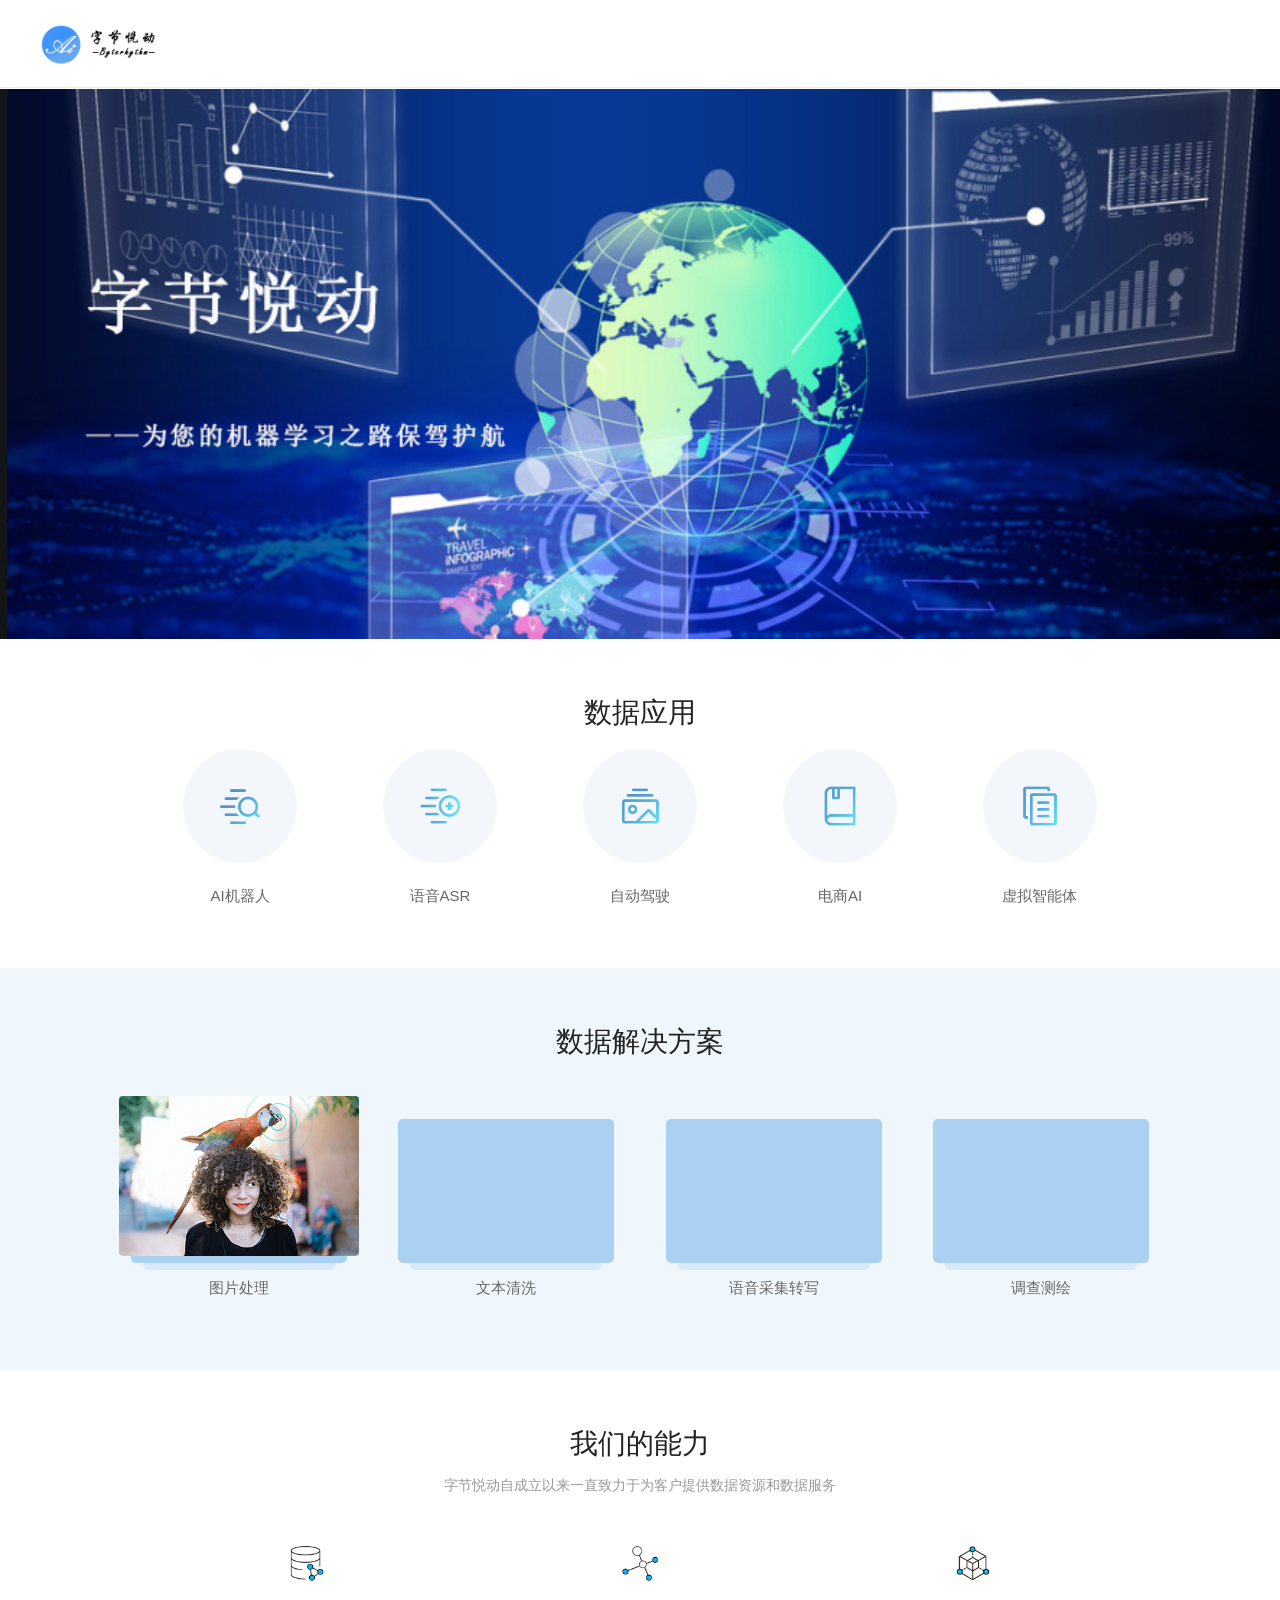
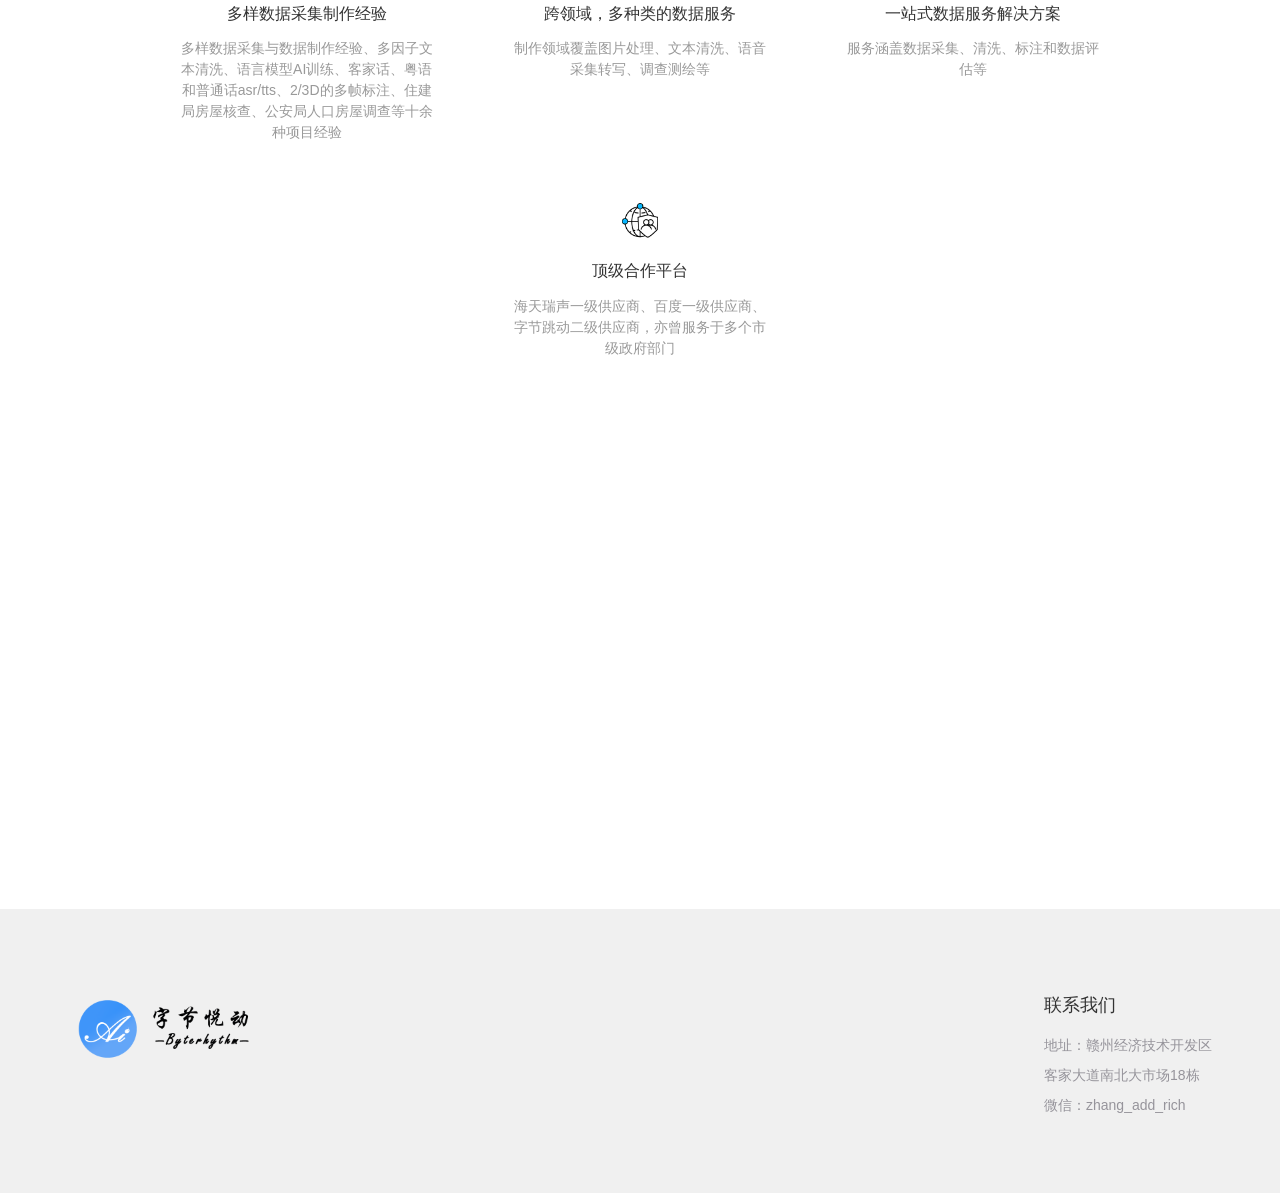
==== index.html @ 52d63aba "Add files via upload" ====
<!DOCTYPE html>
<html style="font-size: 70.2604px;">

<head>
	<meta http-equiv="Content-Type" content="text/html; charset=UTF-8">
	<meta http-equiv="content-language" content="zh-CN">
	<meta name="viewport" content="width=device-width,initial-scale=1.0,user-scalable=no">
	<meta name="apple-mobile-web-app-capable" content="yes">
	<meta name="apple-mobile-web-app-status-bar-style" content="black">
	<meta name="format-detection" content="telephone=no">
	<meta name="renderer" content="webkit">
	<meta http-equiv="X-UA-Compatible" content="IE=Edge,chrome=1">
	<title>赣州字节悦动科技有限公司</title>
	<link href="files/字节悦动.ico" rel="shortcut icon">
	<link rel="stylesheet" href="files/reset.css" type="text/css" media="screen" charset="utf-8">
	<link rel="stylesheet" href="files/media.css" type="text/css" media="screen" charset="utf-8">
	<link rel="stylesheet" href="files/style.css" type="text/css" media="screen" charset="utf-8">
	<link rel="stylesheet" href="files/iconfont.css" type="text/css" media="screen" charset="utf-8">
	<script src="files/iconfont.js" type="text/javascript" charset="utf-8"></script>
	<script src="files/jquery-1.js" type="text/javascript" charset="utf-8"></script>
	<link rel="stylesheet" href="files/swiper.css" type="text/css" media="screen" charset="utf-8">
	<script src="files/swiper.js" type="text/javascript" charset="utf-8"></script>
	<script src="files/jquery_003.js" type="text/javascript" charset="utf-8"></script>
	<script src="files/jquery_002.js" type="text/javascript" charset="utf-8"></script>
	<script src="files/jquery.js" type="text/javascript" charset="utf-8"></script>
	<script src="files/html5.js" type="text/javascript" charset="utf-8"></script>
	<script src="files/bocfe.js" type="text/javascript" charset="utf-8"></script>
	<script src="files/plug.js" type="text/javascript" charset="utf-8"></script>
	<script src="files/share.js"></script>
	<script src="files/share.js"></script>
	<script src="files/pc_nb.js" charset="UTF-8"></script>
	<link rel="stylesheet" type="text/css" href="files/main.css">
	<script type="text/javascript"
		data-bdms-faccdee21b68="eyJhcHBfa2V5IjoiNTQ4MCIsImFwcF92aWV3IjoicHJvbW90ZSIsImJyb3dzZXJfdXJsIjoiaHR0cHM6Ly9zb2ZpcmUuYmFpZHUuY29tL2RhdGEvdWEvYWIuanNvbiIsImZvcm1fZGVzYyI6IiIsInNlbmRfaW50ZXJ2YWwiOjUwLCJzZW5kX21ldGhvZCI6M30="
		src="files/dfxaf.js"></script>
	<link rel="stylesheet" href="files/share_style0_16.css">
</head>

<body class="wel-con avh0">
	<div class="bocweb-header pcbox ">
		<header class="header  fixed">
			<div class="head w1725  f-cb">
				<div class="bocweb-logo fl">
					<a class="logo" href="#">
						<img src="files/bocweb-logo.png" alt="">
					</a>
				</div>

			</div>
		</header>
	</div>


	<div class="contable"></div>
	<!-- 视频 -->
	<div class="video-content">
		<div class="video-fixed">
			<div class="videoboxs">
				<div class="box">
					<video id="video" playsinline="" controls="controls" autoplay="autoplay" preload="none" src=""
						width="100%" height="100%"></video>
				</div>
				<div class="cha"></div>
			</div>
		</div>
	</div>

	<div class="fixed-right" style="display: block;">
		<div class="items items0 active  f-cb">
			<div class="itemsbox">
				<div class="item-left fl">
					<div class="img"><img src="files/wx.png" alt=""></div>
					<div class="span">微信</div>
				</div>
				<div class="item-right fl">
					<img src="files/ewm.jpg" alt="">

				</div>
			</div>

		</div>

		<div class="items">
			<div class="item-left ttop">
				<div class="img"><img src="files/img3.png" alt=""></div>
				<div class="span">TOP</div>
			</div>
		</div>
	</div>

	<style type="text/css">
		.fixed-right {
			z-index: 10;
		}

		.fixed-right .items0 .item-right,
		.fixed-right .items1 .item-right img {
			position: absolute;
			left: 65px;
			top: -30px;
			width: 130px;
			height: 130px;
		}
		}
	</style>


	<script>
		$(function () {
			$(".liuzi").on("click", function () {
				htmlobj = $.ajax({
					url: "http://www.speechocean.com/business/formtable1_ajax.html",
					async: false,
				}
				);
				$(".contable").html(htmlobj.responseText);
			})
			$(".sousuo").on("click", function () {
				$(".headsearch-box").fadeIn();

			})
			$(".headsearch-box .x-box .x-o").on("click", function () {
				$(".headsearch-box").fadeOut();

			})


			var h = $(window).height();
			$(window).scroll(function () {
				if ($(window).scrollTop() >= h / 2) {
					$('.fixed-right').fadeIn();
				}
				if ($(window).scrollTop() < h / 2) {
					$('.fixed-right').fadeOut();
				}
			})

			$(document).scroll(function () {
				var m_top = $(".m-header").offset().top;
				var top = ($(window).scrollTop());
				if (m_top >= top) {
					$(".w-header").removeClass('fixed');
				} else if (m_top <= 0) {
					$(".w-header").addClass('fixed');
				}


			});


			$(".bocweb-nav1 .tx-input").on("click", function (e) {
				e.stopPropagation();
				$(this).addClass("on");
			})
			$(document).on("click", function () {
				$(".bocweb-nav1 .tx-input").removeClass("on");
			})
			$(".header .bocweb-nav .nav0").on("click", function () {
				$(".header-down").addClass("active");
			})
			$(".bocweb-header .bocweb-nav .nav-top").on("mouseenter", function () {
				$(this).siblings().stop().slideDown().parents(".nav-li").siblings().find(".nav-top").stop().siblings().stop().slideUp();
			})
			$(".bocweb-header .bocweb-nav .nav-li").on("mouseleave", function () {
				$(this).find(".nav-top").stop().siblings(".nav-bot").stop().slideUp();
			})
		})
	</script>
	<script>window._bd_share_config = { "common": { "bdSnsKey": {}, "bdText": "", "bdMini": "2", "bdMiniList": false, "bdPic": "", "bdStyle": "0", "bdSize": "16" }, "share": {} }; with (document) 0[(getElementsByTagName('head')[0] || body).appendChild(createElement('script')).src = 'http://bdimg.share.baidu.com/static/api/js/share.js?v=89860593.js?cdnversion=' + ~(-new Date() / 36e5)];</script>
	<script>
		$(function () {
			$(".bocweb-nav1 .iconfont .ut0").on("mouseenter", function () {
				$(this).siblings(".ut1").fadeIn();
			})
			$(".bocweb-nav1 .icon-duoyuyan").on("mouseleave", function () {
				$(this).find(".ut1").fadeOut();
			})
			$(".fixed-right .items .ttop").on("click", function () {
				$("html,body").animate({ "scrollTop": "0px" }, "1000");
			})
			$(document).scroll(function () {
				if ($("div").hasClass('top-fixed')) {
					var top00 = $(".top-fixed").offset().top;
					var top = ($(window).scrollTop());
					if (top00 >= top) {
						$(".speechocean0").removeClass('fixed');
					} else if (top00 <= top) {
						$(".speechocean0").addClass('fixed');
					}
				}

			});


			$(".m-header .nav-btn").on('click', function () {
				var _this = $(this);
				if (!$(this).hasClass('hover')) {
					$(".search-bg").slideUp();
					$(this).addClass('hover');
					$(this).children('.line1').stop().transition({ rotate: 45 }, 300);
					$(this).children('.line2').stop().fadeOut(300);
					$(this).children('.line3').stop().transition({ rotate: -45 }, 300, function () {
						_this.addClass('active');
					});
					$(this).parents(".w-header").siblings('.sub-menu').stop().fadeIn();
					$(".m-header .list-cont").addClass('active');
					$("body,html").addClass('ovh');
				} else {
					$(this).removeClass('hover');
					$(this).removeClass('active');
					$(this).children('.line1').stop().transition({ rotate: 0 }, 300);
					$(this).children('.line2').stop().fadeIn(300);
					$(this).children('.line3').stop().transition({ rotate: 0 }, 300);
					$(this).parents(".w-header").siblings('.sub-menu').stop().fadeOut();
					$(".m-header .list-cont").removeClass('active');
					$("body,html").removeClass('ovh');
				}
			});
			$(".m-header .sub-menu .sub-tit").on('click', function () {
				$(".m-header .search-bg").slideUp();
				if ($(this).siblings('.sec-list').is(':hidden')) {
					$(this).addClass('on');
					$(this).siblings('.sec-list').stop().slideDown();
					$(this).parent().siblings('li').children('.sec-list').stop().slideUp().siblings('.tit').removeClass('on');
				} else {
					$(this).removeClass('on');
					$(this).siblings('.sec-list').stop().slideUp();
				}
			});
			$('.qxbox').slimScroll({
				width: '100%',
				height: '100%',
				color: '#8a8a8a', //滚动条颜色
				size: '1px',
				position: 'right',
			});
		})
	</script>




	<div class="wel-banner swiper-banner">
		<div class="banner section-words0">

		</div>

		<img src="files/ind.jpg" width="90%" height="90%">
	</div>

	<div class="wel-item wel-item0">
		<div class="wel-tit ft42 secwen animate">数据应用</div>
		<div class="item0-ul hbox himg"><a href="#" class="li secwen add1 animate">
				<div class="img">
					<img class="i0" src="files/i8.png" alt="">
					<img class="i1" src="files/i9.png" alt="">
				</div>
				<div class="words">AI机器人</div>
			</a><a href="#" class="li secwen add2 animate">
				<div class="img">
					<img class="i0" src="files/i10.png" alt="">
					<img class="i1" src="files/i11.png" alt="">
				</div>
				<div class="words">语音ASR</div>
			</a><a href="#" class="li secwen add3 animate">
				<div class="img">
					<img class="i0" src="files/i12.png" alt="">
					<img class="i1" src="files/i13.png" alt="">
				</div>
				<div class="words">自动驾驶</div>
			</a><a href="#" class="li secwen add4 animate">
				<div class="img">
					<img class="i0" src="files/i14.png" alt="">
					<img class="i1" src="files/i15.png" alt="">
				</div>
				<div class="words">电商AI</div>
			</a><a href="#" class="li secwen add5 animate">
				<div class="img">
					<img class="i0" src="files/i16.png" alt="">
					<img class="i1" src="files/i17.png" alt="">
				</div>
				<div class="words">虚拟智能体</div>
			</a></div>
	</div>
	<div class="wel-item wel-item1">
		<div class="wel-tit ft42 secwen animate">数据解决方案</div>
		<div class="item1-ul pre secwen animate">
			<div class="swiper-container w1605 swiper-container-horizontal">
				<div class="swiper-wrapper"
					style="transform: translate3d(-1974px, 0px, 0px); transition-duration: 0ms;">
					<div class="swiper-slide swiper-slide-duplicate" data-swiper-slide-index="1" style="width: 282px;">
						<a href="#" class="items">
							<div class="images">
								<div class="img">
									<img src="files/15566073729793p3c1p.jpg" alt="语音采集">
								</div>
							</div>
							<div class="words">
								语音采集 </div>
						</a>
					</div>
					<div class="swiper-slide swiper-slide-duplicate swiper-slide-duplicate-prev"
						data-swiper-slide-index="2" style="width: 282px;">
						<a href="#" class="items">
							<div class="images">
								<div class="img">
									<img src="files/15566162861555uwsz5.jpg" alt="2D拉框">
								</div>
							</div>
							<div class="words">
								2D拉框 </div>
						</a>
					</div>
					<div class="swiper-slide swiper-slide-duplicate swiper-slide-duplicate-next"
						data-swiper-slide-index="4" style="width: 282px;">
						<a href="#" class="items">
							<div class="images">
								<div class="img">
									<img src="files/15566074034130h902.jpg" alt="3D点云">
								</div>
							</div>
							<div class="words">
								语音转写 </div>
						</a>
					</div>
					<!--开始-->
					<div class="swiper-slide" data-swiper-slide-index="0" style="width: 282px;">
						<a href="#" class="items">
							<div class="images">
								<div class="img">
									<img src="files/15566073884692axzh9.jpg" alt="图片处理">
								</div>
							</div>
							<div class="words">图片处理</div>
						</a>
					</div>
					<div class="swiper-slide" data-swiper-slide-index="1" style="width: 282px;">
						<a href="#" class="items">
							<div class="images">
								<div class="img">
									<img src="files/15566073729793p3c1p.jpg" alt="文本清洗">
								</div>
							</div>
							<div class="words">文本清洗</div>
						</a>
					</div>
					<div class="swiper-slide swiper-slide-next" data-swiper-slide-index="4" style="width: 282px;">
						<a href="#" class="items">
							<div class="images">
								<div class="img">
									<img src="files/15566074034130h902.jpg" alt="3D点云">
								</div>
							</div>
							<div class="words">语音采集转写</div>
						</a>
					</div>
					<div class="swiper-slide swiper-slide-prev" data-swiper-slide-index="2" style="width: 282px;">
						<a href="#" class="items">
							<div class="images">
								<div class="img">
									<img src="files/15566162861555uwsz5.jpg" alt="2D拉框">
								</div>
							</div>
							<div class="words">调查测绘</div>
						</a>
					</div>
					<!--循环-->
					<div class="swiper-slide" data-swiper-slide-index="0" style="width: 282px;">
						<a href="#" class="items">
							<div class="images">
								<div class="img">
									<img src="files/15566073884692axzh9.jpg" alt="图片处理">
								</div>
							</div>
							<div class="words">图片处理</div>
						</a>
					</div>
					<div class="swiper-slide" data-swiper-slide-index="1" style="width: 282px;">
						<a href="#" class="items">
							<div class="images">
								<div class="img">
									<img src="files/15566073729793p3c1p.jpg" alt="文本清洗">
								</div>
							</div>
							<div class="words">文本清洗</div>
						</a>
					</div>
					<div class="swiper-slide swiper-slide-next" data-swiper-slide-index="4" style="width: 282px;">
						<a href="#" class="items">
							<div class="images">
								<div class="img">
									<img src="files/15566074034130h902.jpg" alt="3D点云">
								</div>
							</div>
							<div class="words">语音采集转写</div>
						</a>
					</div>
					<div class="swiper-slide swiper-slide-prev" data-swiper-slide-index="2" style="width: 282px;">
						<a href="#" class="items">
							<div class="images">
								<div class="img">
									<img src="files/15566162861555uwsz5.jpg" alt="2D拉框">
								</div>
							</div>
							<div class="words">调查测绘</div>
						</a>
					</div>
				</div>
			</div>
			<div class="swiper-button-prev"></div>
			<div class="swiper-button-next"></div>
		</div>
	</div>
	<div class="wel-item wel-item2">
		<div class="w1605">
			<div class="wel-tit">
				<div class="cb ft42 secwen animate">我们的能力</div>
				<div class="cr ft18 secwen add1 animate">
					<p><span style="font-size:14px;font-family:'微软雅黑','sans-serif'">字节悦动自成立以来一直致力于为客户提供数据资源和数据服务</span>
					</p>
				</div>
			</div>
			<div class="item2-ul hbox f-cb">
				<div class="li secwen  animate">
					<div class="img">
						<img src="files/15565217567624s3z83.png" alt="公司历史悠久">
					</div>
					<div class="t0 ft22">多样数据采集制作经验</div>
					<div class="t1 ft16">
						多样数据采集与数据制作经验、多因子文本清洗、语言模型AI训练、客家话、粤语和普通话asr/tts、2/3D的多帧标注、住建局房屋核查、公安局人口房屋调查等十余种项目经验
					</div>
				</div>
				<div class="li secwen add1 animate">
					<div class="img">
						<img src="files/15565217388802dn7fm.png" alt="跨领域，多种类的数据服务">
					</div>
					<div class="t0 ft22">跨领域，多种类的数据服务</div>
					<div class="t1 ft16">制作领域覆盖图片处理、文本清洗、语音采集转写、调查测绘等</div>
				</div>
				<div class="li secwen add2 animate">
					<div class="img">
						<img src="files/1556093489353wllir.png" alt="一站式数据服务解决方案">
					</div>
					<div class="t0 ft22">一站式数据服务解决方案</div>
					<div class="t1 ft16">服务涵盖数据采集、清洗、标注和数据评估等</div>
				</div>
				<!--梅州<div class="li secwen add3 animate">
					<div class="img">
						<img src="files/15560935033396s8hed.png" alt="多语种制作能力，数据资源丰富">
					</div>
					<div class="t0 ft22">悦听（语音识别转写服务，开发中）</div>
					<div class="t1 ft16"></div>
				</div>-->
				<div class="li secwen add3 animate">
					<div class="img">
						<img src="files/15560935202492aadz2.png" alt="遍及全球的语言学专家团队">
					</div>

					<div class="t0 ft22">顶级合作平台</div>
					<div class="t1 ft16">海天瑞声一级供应商、百度一级供应商、字节跳动二级供应商，亦曾服务于多个市级政府部门</div>
				</div>
			</div>
		</div>
	</div>
	<div class="wel-item wel-item3">
		<div class="images secwen animate">
			<div class="pcbox img"
				style="background:url(http://www.speechocean.com/upload/2019/04/29/15565237126775s2lp1.jpg) no-repeat center;background-size: cover;">
			</div>
			<img src="files/15565238355051lbzl7.jpg" alt="与我们一同塑造未来AI" class="mbox">
		</div>
		<div class="words active00 swiper-banner himg">
			<div class="w1520 item3-box banner">
				<div class="wel-tit active">
					<div class="cb ft42 secwen animate">与我们一同塑造未来AI</div>
					<div class="cr ft18 secwen add1 animate">
						<p>字节悦动的服务和数据，赢得了众多企业的信赖</p>
					</div>
				</div>
			</div>
		</div>
	</div>


	<footer class="bocweb-footer pcbox">
		<div class="w1520 footer f-cb">
			<div class="footer-top f-cb">
				<div class="left-images fl">
					<a href="#" class="logo">
						<img src="files/bocweb-logo.png" alt="">
					</a>

				</div>
				<div class="right-text fr">
					<div class="li">
						<div class="li-top ft18">联系我们</div>
						<div class="li-bot">
							<div>地址：赣州经济技术开发区客家大道南北大市场18栋</div>
							<div>微信：zhang_add_rich</div>
						</div>
					</div>
				</div>
				<!--<div class="right-text fr">
					<div class="li">
						<div class="li-top ft18">联系我们</div>
						<div class="li-bot">
							<div>地址：广东省梅州市梅县区桃源小镇86号</div>
							<div>微信：zhang_add_rich</div>
						</div>
					</div>
				</div>-->
			</div>
		</div>
	</footer>
	<footer class="bocweb-mfooter mbox">
		<div class="mfooter">
			<div class="left-images fl">
				<a href="#" class="logo">
					<img src="files/bocweb-logo.png" alt="">
				</a>
			</div>
			<div class="mfooter-top">
				<table>
					<tr>
						<td>
							<div class="ul ul0">
								<div class="tit ft18">联系我们</div>
								<div class="p">
									<p>地址：赣州经开区客家大道南北大市场18栋</p>
									<p>微信：zhang_add_rich</p>
								</div>
							</div>
						</td>
						<td>
							<div class="ul ul1">
								<div class="tit ft18">关注我们</div>
								<div class="imgul f-cb">
									<div class="img fl">
										<img src="files/ewm.jpg" alt="二维码">
									</div>
								</div>
							</div>
			</div>
			</td>
			</tr>
			</table>
		</div>
	</footer>

	<script>window._bd_share_config = { "common": { "bdSnsKey": {}, "bdText": "", "bdMini": "2", "bdMiniList": false, "bdPic": "", "bdStyle": "0", "bdSize": "16" }, "share": {} }; with (document) 0[(getElementsByTagName('head')[0] || body).appendChild(createElement('script')).src = 'http://bdimg.share.baidu.com/static/api/js/share.js?v=89860593.js?cdnversion=' + ~(-new Date() / 36e5)];</script>
	<script>
		$(function () {
			$(".select-footer").hover(function () {
				$(this).find(".se-bot").stop().slideToggle();
			})
			// $(".select-footer .se-bot").hover(function(e){
			// 	e.stopPropagation();
			// })
			$('.send-mail').on('click', function () {
				document.location = "mailto:dpo@speechocean.com";
			});
		})
	</script>
	<script src="files/main.js" type="text/javascript" charset="utf-8"></script>
	<script>
		$(function () {
			$(document).scroll(function () {
				var m_top = $(".m-header").offset().top;
				var pc_top = $(".bocweb-header").offset().top;
				var top = ($(window).scrollTop());
				if (m_top >= top) {
					$(".w-header").removeClass('fixed');
				} else if (m_top <= 0) {
					$(".w-header").addClass('fixed');
				}
				if (pc_top >= top) {
					$(".bocweb-header .header").removeClass('fixed');
				} else if (pc_top <= 0) {
					$(".bocweb-header .header").addClass('fixed');
				}
			});
			if ($(".banner .swiper-slide").length > 1) {
				var banner = new Swiper('.banner .swiper-container', {
					pagination: '.banner .swiper-pagination',
					centeredSlides: true,
					slidesPerView: 1,
					spaceBetween: 0,
					initialSlide: 0,
					speed: 600,
					autoplay: 5000,
					loop: true,
					// effect:"fade",
					slideToClickedSlide: true,
					autoplayDisableOnInteraction: false,
					paginationClickable: true,
					breakpoints: {
						1024: {
							slidesPerView: 1,
							speed: 600,
							effect: "slide",
							autoplay: 3000,
						}
					},
					onInit: function (swiper) {


					},
					onSlideChangeEnd: function (swiper) {
						var _index = swiper.activeIndex;
						$(" .wel-banner").find(".secwen").removeClass("animate");
						$(" .wel-banner  .swiper-slide-active").find(".secwen").addClass("animate");
					}
				})
			}
			var item3 = new Swiper('.wel-item3 .swiper-container', {
				pagination: '.wel-item3 .swiper-pagination',
				prevButton: '.wel-item3 .swiper-button-prev',
				nextButton: '.wel-item3 .swiper-button-next',
				slidesPerView: 1,
				spaceBetween: 0,
				initialSlide: 0,
				speed: 600,
				loop: true,
				autoplay: 5000,
				slideToClickedSlide: true,
				autoplayDisableOnInteraction: false,
				paginationClickable: true,
				breakpoints: {
					1024: {
						slidesPerView: 1,
						speed: 600,
						effect: "slide",
						autoplay: 3000,
					}
				},
				onInit: function (swiper) {
				},
				onSlideChangeEnd: function (swiper) {
					var _index = swiper.activeIndex;
				}
			})
			var item1 = new Swiper('.wel-item1 .swiper-container', {
				pagination: '.wel-item1 .swiper-pagination',
				prevButton: '.wel-item1 .swiper-button-prev',
				nextButton: '.wel-item1 .swiper-button-next',
				slidesPerView: 4,
				spaceBetween: 0,
				initialSlide: 0,
				speed: 600,
				loop: true,
				autoplay: 5000,
				slideToClickedSlide: true,
				autoplayDisableOnInteraction: false,
				paginationClickable: true,
				breakpoints: {
					768: {
						slidesPerView: 2,
						speed: 600,
						effect: "slide",
						autoplay: 3000,
					},
					1024: {
						slidesPerView: 3,
						speed: 600,
						effect: "slide",
						autoplay: 3000,
					}
				},
				onInit: function (swiper) {
				},
				onSlideChangeEnd: function (swiper) {
					var _index = swiper.activeIndex;
				}
			})
		})
	</script>
</body>

</html>
---- files/media.css ----
body, html {
  font-family:"Microsoft YaHei","Source Han Sans CN" ,  "PingFang SC" ,"Helvetica Neue", Helvetica,  Arial,  "Hiragino Sans GB", "Heiti SC", sans-serif;
}

/*              background: -webkit-linear-gradient(left, #3b82ba , #47c5e3); 
              background: -o-linear-gradient(right, #3b82ba, #47c5e3); 
              background: -moz-linear-gradient(right, #3b82ba, #47c5e3); 
              background: linear-gradient(to right, #3b82ba , #47c5e3); */
.w1605{
  width: 1605px;
  margin:0 auto;
}

.tip-error{
	font-size: 14px;
}
.joindetails .items:last-child .items-bot .tip-error{
	padding-bottom: 0;
}
.form_table .form .inputbox .li .tip-error{
  padding:5px 0;
  box-sizing: border-box;
}
.form_table .form .inputbox .li span{
  color:#f01b25;
  font-size: 12px;
  margin-left:5px;
  display: none;
}
.form_table .form .inputbox .error span{
  display: inline-block;
}
.form_table .form .inputbox .error .input{
  border-bottom: 1px solid #f01b25;
}
.joindetails .items-bot  .i0 .span .bn{
	font-size: 12px;
	color: #c72e33;
	display: none;
}
.joindetails .items-bot  .i0.error .span .bn{
	display: inline-block;
	
}
.m-header{
	position: relative;
	z-index: 100;
}
.speechocean .speeright-top .tit-list .itemleft .img-box img{
  height: .75rem;
}
.lightboxOverlay{
	position: fixed!important;
	width:100%!important;
	height: 100%!important;
	top:0;
	left:0;
}
#lightbox{
position: fixed!important;
    width: 100%!important;
    height: 100%!important;
    top: 0!important;
    left: 0!important;
    right: 0!important;
    bottom: 0!important;
    margin: auto;
}
.lb-outerContainer{
	position: fixed!important;
    top: 0!important;
    left: 0!important;
    right: 0!important;
    bottom: 0!important;
    margin: auto!important;
    max-width: 70%;
    max-height: 70%;
}
.lb-data .lb-close{
	display: none!important;
}
.searchh-all .tit-box.fixed{
	position: fixed;
	top:0;
	left:0;
	right:0;
	margin: auto;
	width:1200px;
	z-index: 10;
	background:#ffffff;

}
.member-login .input{
	position: relative;
}
.member-login .input .captcha{
	position: absolute;
	right:0;
	top:0;
	bottom:0;
	margin: auto;
}
.bocweb-nav1 .i:hover{
	color:#097ad8;;
}
.speechocean i{
  font-style:normal;
}
.forget-content .content0-form input{
	padding-left: 8px;
	box-sizing: border-box;
}
.dnone{
  display: none;
}
.fixed-right .items  img{
  width: auto;
}
.speechocean0.fixed{
  position: fixed;
  top:0;
  left:0;
  width: 100%;
  background:#f8fcff;
  z-index: 10;
}
.about-items{
  position: relative;
}
.about-items .idu{
  position: absolute;
  top:-80px;
  left:0;
}
.m-header .sub-menu ul{
	padding-bottom: 100px;
}
input{
  border-radius: none;
}
.video-fixed{
    position: fixed;
    width: 100%;
    height: 100%;
    background: rgba(0, 0, 0, 0.5);
    z-index: 120;
    top: 0;
    left: 0;
    cursor: pointer;
    display: none;
}
.video-fixed .videoboxs .box {
    height: 100%;
}
.video-fixed .cha {
    width: 25px;
    height: 25px;
    background: url(../img/x15.png) no-repeat center;
    background-size: 100%;
    position: absolute;
    right: 5px;
    top: 5px;
}
.video-fixed .videoboxs {
    width: 80%;
    height: 80%;
    position: absolute;
    left: 0;
    top: 0;
    right: 0;
    bottom: 0;
    margin: auto;
    background: #000;
    /* padding: 30px; */
    box-sizing: border-box;
}
.ft60{
  font-size: 60px;
}
.w1680{
  width: 1680px;
  margin:0 auto;
}
.pre{
    position: relative;
}
.j0{
  line-height: 1.5;
  display: inline-block;
  vertical-align: middle;
}
.pro{
    position: absolute;
}
.ftw{
    font-weight: bold;
}
.inorder-box::-webkit-scrollbar {/*滚动条整体样式*/
        width: 6px;     /*高宽分别对应横竖滚动条的尺寸*/
        height: 1px;
    }
.inorder-box::-webkit-scrollbar-thumb {/*滚动条里面小方块*/
        border-radius: 10px;
         -webkit-box-shadow: inset 0 0 5px rgba(0,0,0,0.2);
        background: #535353;
    }
.inorder-box::-webkit-scrollbar-track {/*滚动条里面轨道*/
        -webkit-box-shadow: inset 0 0 5px rgba(0,0,0,0.2);
        border-radius: 10px;
        background: #EDEDED;
    }

    
.select-bot::-webkit-scrollbar {/*滚动条整体样式*/
        width: 10px;     /*高宽分别对应横竖滚动条的尺寸*/
        height: 1px;
    }
.select-bot::-webkit-scrollbar-thumb {/*滚动条里面小方块*/
        border-radius: 10px;
         -webkit-box-shadow: inset 0 0 5px rgba(0,0,0,0.2);
        background: #535353;
    }
.select-bot::-webkit-scrollbar-track {/*滚动条里面轨道*/
        -webkit-box-shadow: inset 0 0 5px rgba(0,0,0,0.2);
        border-radius: 10px;
        background: #EDEDED;
    }
/* 字体颜色 */
.w475{
  width: 25%;
}
.ft21{
  font-size: 21px;
}
.w1445{
  width: 75%;
}
.w1170{
  width: 1170px;
  margin:0 auto;
}
.w1520{
  width: 1520px;
  margin:0 auto;
}
.ft17{
  font-size: 17px;
}
.ft26{
  font-size: 26px;
}
.ft58{
  font-size: 58px;
}
.st{
  font-family: "宋体";
}
.ft30{
  font-size: 30px;
}
.cl66{
  color:#666;
}
.cl33{
  color:#333;
}
/* 字体大小 */
.ft36{
  font-size: 36px;
}
.ft24{
  font-size: 24px;
}
.ft22{
  font-size: 22px;
}
.ft20{
  font-size: 20px;
}
.ft18{
  font-size: 18px;
}
.ft16{
  font-size: 16px;
}
.ft14{
  font-size: 14px;
}
.ft12{
  font-size: 12px;
}
.ft46{
  font-size: 46px;
}

a{
  display: inline-block;
}
.imax{
  max-width: 100%;
}
.dpi{
  display: inline-block;
}
.w1200{
  width: 1200px;
  margin: 0 auto;
}
.w1330{
  width: 1330px;
  margin: 0 auto;
}
.b{
  font-weight: bold;
}
.i50{
  width: 50%;
}
.ft48{
  font-size: 48px;
}
.w1120{
  width: 1120px;
  margin:0 auto;
}
.ft42{
  font-size: 42px;
}
.ft64{
  font-size: 64px;
}
.w1060{
  width: 1060px;
  margin:0 auto;
}
.ft28{
  font-size: 28px;
}
/* 版头css */



/**/


.datacenter-details{
  padding-top: 75px;
  padding-bottom: 120px;
  box-sizing: border-box;
  width: 865px;
}
.details-top .images .img{
  width: 75px;
  height: 75px;
  border-radius: 50%;
  background:#f3f7fb;
  position: absolute;
  top:0;
  left:0;
}

.details-top .images{
  padding-left: 105px;
  box-sizing: border-box;
  position: relative;
  height: 75px;
  line-height: 75px;
  color:#333333;
  font-size: 24px;
  font-family: Arial;
  font-weight: bold;
}
.details-top .back{
  padding-right: 24px;
  position: relative;
}
.details-top .back:hover a{
  color:#097ad8;
}
.details-top .back:after{
    position:absolute;
    width: 12px;
    height: 11px;
    right:0;
    top:0;
    bottom:0;
    margin: auto;
    content:"";
    background:url(../img/1/l4.png) no-repeat center;
    background-size: 100%;
}
.details-top .back a{
  display: block;
  font-size: 16px;
  line-height: 75px;
  color:#6b747c;
}
.details-center{
  margin-top: 25px;
}
.details-center .items{
  line-height: 80px;
  height: 80px;
  border-bottom: 1px solid #eaeaea;

}
.details-center .items:nth-child(1){
  border-top: 1px solid #eaeaea;
}
.details-center .items .li{
  float:left;
  font-size: 16px;
  color:#6b747c;

}

.details-center .items .li0{
  width: 175px;
  margin-right: 115px;
  position: relative;
}
.details-center .items .li0:after{
  position: absolute;
  width: 5px;
  height: 10px;
  content:"";
  right:0;
  top:0;
  bottom: 0;
  margin:auto;
  background:url(../img/1/l5.png) no-repeat center;
  background-size: 100%;
}
.details-center .items .li1{
  width: calc(100% - 300px);
}
.details-bots input{
     width: 105px;
     height: 40px;
     border-radius: 40px;
     color:#fff;
     margin:0 auto;
     display: block;
         background: linear-gradient(to right, #3b82ba, #47c5e3);
         margin-top: 50px;
         transition:  .5s ease;

}

.details-bots input:hover{
         transition:  .5s ease;
         transform:translateY(-10px);
}
.business-02 .t-ul .li-bot .it{
  text-align: center;
}
.business-02 .t-ul .li-bot .it span{
  display: inline-block;
  text-align: left;
  width: 145px;
  line-height: 1.5;
  vertical-align: middle;
}

@media screen and (max-width: 1920px){
    .datacenter-details{
    padding-top: .75rem;
    padding-bottom: 1.2rem;
    width: 8.75rem;
    }
    .details-top .images .img{
      width: .75rem;
      height: .75rem;
    }

    .details-top .images{
      padding-left: 1.05rem;
      height: .75rem;
      line-height: .75rem;
      font-size: .24rem;
    }
    .details-top .back{
    padding-right: .24rem;
    }

    .details-top .back:after{
      width: 12px;
      height: 11px;
    }
    .details-top .back a{
    font-size: 16px;
    line-height: .75rem;
    }
    .details-center{
    margin-top: .25rem;
    }
    .details-center .items{
    line-height: .8rem;
    height: .8rem;

    }

    .details-center .items .li{
    float:left;
    font-size: .16rem;

    }

    .details-center .items .li0{
    width: 1.75rem;
    margin-right: 1.15rem;
    }
    .details-center .items .li0:after{
    width: 5px;
    height: 10px;
    }
    .details-center .items .li1{
    width: calc(100% - 3rem);
    }
    .details-bots input{
       width: 105px;
       height: 40px;
       border-radius: 40px;
           margin-top: .5rem;
    }
}


@media screen and (max-width: 1450px){
    .datacenter-details.w1200{
      padding-top: 40px;/*45px*/
      padding-bottom: 75px;
      width: 9.5rem;
    }
    .details-top .images .img{
      width: 60px;
      height: 60px;
    }

    .details-top .images{
      padding-left: 90px;
      height: 60px;
      line-height: 60px;
      font-size: 18px;
    }
    .details-top .back{
    padding-right: 20px;
    }


    .details-top .back a{
    font-size: 15px;
    line-height: 60px;
    }
    .details-center{
    margin-top: 18px;
    }
    .details-center .items{
    line-height: 65px;
    height: 65px;

    }

    .details-center .items .li{
    font-size: 14px;

    }

    .details-center .items .li0{
    width: 130px;
    margin-right: 90px;
    }
    .details-center .items .li0:after{
    width: 5px;
    height: 10px;
    }
    .details-center .items .li1{
    width: calc(100% - 230px);
    }
    .details-bots input{
       width: 105px;
       height: 30px;
       border-radius: 30px;
           margin-top: 30px;
    }
}
@media screen and (max-width: 1024px){
      .datacenter-details.w1200{
        width: 85%;
      }
      .details-center .items{
        height: 50px;
        line-height: 50px;
      }
}


@media screen and (max-width: 750px){
  .details-center .items .li0{
    width: 90px;
    margin-right: 10px;
  }
  .details-center .items .li1{
        width: calc(100% - 100px);
  }
  .headsearch-box .x-p{
    height: 50px;
  }
  .business-02 .t-ul .li-bot .it{
    text-align: left;

  }
  .business-02 .t-ul .li-bot .it span{
    width:auto;
  }

   .details-center .items {
    line-height: 1.5;
    padding:15px 0;
    box-sizing: border-box;
    height: auto;
   }
   .details-top .images .img{
    width: .7rem;
    height: .7rem;
   }
   .details-top .images .img img{
    display: block;
   }
   .details-top .images{
    padding-left: .85rem;
    line-height: .7rem;
    height: .7rem;
    font-size: .24rem;
   }
   .details-top .back a{
    line-height: .7rem;
    font-size: .24rem;
   }
   .details-bots input{
    font-size: 14px;
   }

}
---- files/style.css ----
.m-header {
  width: 100%;
  background: #ffffff;
}
.m-header.cur {
  position: absolute;
}
.dfk{
	top: 0;
	left:0;
}
.header .bocweb-logo a{
	width: 100%;
}
.top-fixed{
	height: 80px;
}
.footebox{
	height: 80px;
}
.wo-s{
  text-align: center;
  margin-top: 20px;
      width: 290px;
}
.foote-mbot{
	position: fixed;
	bottom:0;
	left:0;
	width:100%;
	height: 80px;
	background:#ffffff;
}
.footebox .active .items{
	width:25%;
}
.ithide{
	display: none;
}
.footebox .items{
	display: block;
	float:left;
	width:33.33%;
	text-align: center;
	height: 80px;
	padding-top:12px;
	box-sizing: border-box;
	color:#888888;
}
.wel-item1 .swiper-slide{
	text-align: center;
}
.wel-item1 .items {
	display: inline-block;
}
.footebox .items .img{
	width:35px;
	height: 35px;
	margin:0 auto;
}
.footebox .items .span{
	font-size: 15px;
	line-height: 20px;
}
.secwen-q {
  opacity: 1;
  transition: 1.5s ease;
}

.animate.secwen-q {
  opacity: 1;
  transition: 1.5s ease;
}
.wel-banner .items .banner-words .secwen{
  opacity: 0;
  filter: alpha(opacity=0);
  transform: translateY(30px);
  transition: .8s;
}
.words-recognition .secwen{
  opacity: 0;
  filter: alpha(opacity=0);
  transform: translateY(30px);
  transition: .8s;
}
.words-recognition .secwen.animate{
  opacity: 1;
  filter: alpha(opacity=100);
  transform: translateY(0);
  transition: .8s;
}
.words-recognition .secwen.animate.text{
	transition-delay: .2s;
}
.words-recognition .secwen.animate.p{
	transition-delay: .4s;
}
.wel-banner .items .banner-words .cn.animate{
	transition-delay: .2s;
}
.wel-banner .items .banner-words .cm.animate{
	transition-delay: .4s;
}
.wel-banner .items .banner-words .c-ul .add4.animate{
	transition-delay: .5s;
}
.wel-banner .items .banner-words .c-ul .add5.animate{
	transition-delay: .6s;
}
.wel-banner .items .banner-words .animate{
  opacity: 1;
  filter: alpha(opacity=100);
  transform: translateY(0);
  transition: .8s;
}
.secwen {
  opacity: 1;
  filter: alpha(opacity=100);
  transform: translateY(0);
  transition: .8s;
}
.header{
      border-bottom: 1px solid #ececec;

}
.header.on{
	border-bottom: none;
}
.header.cur{
  box-shadow: 20px 0px 60px rgba(244, 249, 253, 0.8);
}
.header.fixed.cur{
	box-shadow: none;
}
.header.fixed{
  position: fixed;
  top:0;
  left:0;
  width:100%;
  background:#ffffff;
  /*box-shadow: 20px 0px 60px rgba(244, 249, 253, 0.8);*/
}
.bocweb-footer .footer-top .bdfx a{
	transition:.5s ease-in-out;
}
.bocweb-footer .footer-top .bdfx a:hover{
	transition:.5s ease-in-out;
}
/*.bocweb-footer .footer-top .bdfx .bds_sqq:hover{
  background: url(../img/kk0.png) no-repeat center;
  background-size: 100%;
  border-color: #61abdc;
}
.bocweb-footer .footer-top .bdfx .bds_weixin:hover{
  background: url(../img/kk1.png) no-repeat center;
  background-size: 100%;
  border-color: #54b576;

}
.bocweb-footer .footer-top .bdfx .bds_tsina:hover{
  background: url(../img/kk2.png) no-repeat center;
  background-size: 100%;
  border-color: #e85e5f;
}*/
.animate.secwen {
  opacity: 1;
  filter: alpha(opacity=100);
  transform: translateY(0);
  transition: 1s;
}

.animate.add1 {
  transition-delay: .1s;
}

.animate.add2 {
  transition-delay: .2s;
}

.animate.add3 {
  transition-delay: .3s;
}

.animate.add4 {
  transition-delay: .4s;
}

.animate.add5 {
  transition-delay: .5s;
}

.animate.add6 {
  transition-delay: .6s;
}

.animate.add7 {
  transition-delay: .7s;
}

.animate.add8 {
  transition-delay: .8s;
}

.animate.add9 {
  transition-delay: .9s;
}

.animate.add10 {
  transition-delay: 1s;
}

.animate.add11 {
  transition-delay: 1.1s;
}

.animate.add12 {
  transition-delay: 1.2s;
}

.animate.add16 {
  transition-delay: 1.6s;
}

.animate.add18 {
  transition-delay: 1.8s;
}

.animate.add20 {
  transition-delay: 2s;
}

.animate.add22 {
  transition-delay: 2.2s;
}

.animate.add24 {
  transition-delay: 2.4s;
}

.animate.add26 {
  transition-delay: 2.6s;
}

.m-header .w-header.fixed {
  width: 100%;
  position: fixed;
  top: 0;
  left: 0;
  background: #ffffff;
}

.m-header .w-header {
  position: relative;
  padding: 0 20px;
  padding-right: 0;
  width: 100%;
  box-sizing: border-box;
  z-index: 4;
  height: 50px;
  box-shadow: 0 4px 9px rgba(0, 0, 0, 0.1);
  background: #fff;
}

.m-header .welcome-a {
  float: left;
  width: 50%;
  height: 100%;
  line-height: 48px;
  position: relative;
}

.m-header .welcome-a img {
  max-height: 100%;
  height: 60%;
  display: inline-block;
  position: absolute;
  top: 0;
  bottom: 0;
  margin: auto;
}

.m-header .search-cover {
  float: right;
  width: 35px;
  height: 48px;
  display: block;
  line-height: 48px;
}

.m-header .search-cover img {
  width: 100%;
  vertical-align: middle;
}

.m-header .uio {
  float: right;
  height: 100%;
  width: 65px;
  border-left: 1px solid #e1e1e1;
}

.m-header .search-bg {
  position: fixed;
  left: 0;
  top: 48px;
  width: 100%;
  height: 150px;
  z-index: 10;
  background: #ffffff;
  display: none;
}

.m-header .subsearch {
  padding-right: 15px;
  border-right: 1px solid #d2d2d2;
  box-sizing: border-box;
}
.m-header .subsearch .sp {
  width: 35px;
  height: 35px;
  background-size: 80%;
}

.m-header .subsearch img {
  height: 100%;
}

.m-header .search-bg .m-close-search {
  display: block;
  width: 10px;
  height: 10px;
  background-size: 100% auto;
  position: fixed;
  right: 4%;
  top: 10px;
  cursor: pointer;
  z-index: 11;
}

.m-header .search-bg .m-search-box {
  width: 92%;
  margin: 0 auto;
  border-bottom: 1px solid #f2f2f2;
  position: absolute;
  left: 3%;
  top: 48px;
  height: 40px;
  z-index: 11;
}

.m-header .search-bg .m-search-box .tex {
  border: none;
  font-size: 12px;
  color: #a7a7a7;
  height: 41px;
  padding-left: 5px;
  box-sizing: border-box;
  width: 60%;
  background: none;
}

.m-header .search-bg .m-search-box .search-btn {
  border: none;
  width: 30px;
  height: 30px;
  background-size: 100%;
  margin-top: 6px;
}

.m-header .btn-na {
  margin-right: 15px;
}

.m-header .nav-btn {
  position: absolute;
  right: 17px;
  top: 50%;
  width: 31px;
  height: 30px;
  vertical-align: middle;
  cursor: pointer;
  margin-top: -18px;
}

.m-header .nav-btn .line {
  position: absolute;
  display: block;
  width: 100%;
  height: 2px;
  background-color: #333333;
  left: 0;
  border-radius: 4px;
}

.m-header .nav-btn .line1 {
  top: 6px;
  -webkit-transform-origin: left top 0;
  -ms-transform-origin: left top 0;
  transform-origin: left top 0;
}

.m-header .nav-btn .line2 {
  top: 16px;
}

.m-header .nav-btn .line3 {
  bottom: 1px;
  -webkit-transform-origin: left bottom 0;
  -ms-transform-origin: left bottom 0;
  transform-origin: left bottom 0;
}

.m-header .nav-btn.active {
  -webkit-animation: rotate 0.3s linear 0s;
  animation: rotate 0.3s linear 0s;
}

.m-header .nav-btn.hover .line {
  left: 6px;
}

.m-header .sub-menu {
  width: 100%;
  height: 100%;
  padding: 14px 0 0;
  display: none;
  position: fixed;
  left: 0;
  top: 50px;
  background-color: white;
  z-index: 10;
  color: #666;
  overflow-y: auto;
  border-top: 1px solid #dcdcdc;
}

.m-header .sub-menu li .sub-tit {
  padding: 0 3%;
  box-sizing: border-box;
}
.m-header .sub-menu li .sub-tit .tu-box {
  padding: 13px 0;
  border-bottom: 1px solid #dcdcdc;
  box-sizing: border-box;
  position: relative;
}
.m-header .sub-menu li .sub-tit .tu-box .imgbox {
  position: absolute;
  left: 0;
  top: 0;
  width: 20px;
  height: 20px;
  bottom: 0;
  margin: auto;
}
.business-04{
  opacity: 0;
  filter: alpha(opacity=0);
  transform: translateY(30px);
  transition: .8s;
}
.business-04.animate{
  opacity: 1;
  filter: alpha(opacity=100);
  transform: translateY(0);
  transition: .8s;
}
.m-header .sub-menu li .sub-tit.on .tu-box {
  border-bottom-color: transparent;
}

.m-header .sub-menu li a {
  display: block;
}

.m-header .sub-menu .tit {
  display: block;
  width: 100%;
  padding: 10px 3%;
  box-sizing: border-box;
  line-height: 33px;
  color: #666;
  position: relative;
  font-size: 15px;
  line-height: 20px;
}
.m-header .sub-menu .tit a {
  color: #666;
}

.m-header .sub-menu .tit1 {
  display: block;
  width: 100%;
  line-height: 33px;
  color: #666;
  position: relative;
  font-size: 15px;
  line-height: 18px;
  box-sizing: border-box;
}

.m-header .sub-menu .sub-tit.on.on .btn-v {
  background: url(../img/img6.png) center center no-repeat;
  background-size: 100%;
}

.m-header .sub-menu .btn-v {
  display: inline-block;
  height: 20px;
  width: 20px;
  float: right;
  margin-right: 16px;
  margin-top: 0;
  background: url(../img/img5.png) center center no-repeat;
  background-size: 100%;
}

.m-header .sub-menu .sub-tit1.on {
  background-color: #ff0001;
  color: #fff;
}

.m-header .sub-menu .sub-tit.on:after {
  background-size: 100% auto;
}

.m-header .sub-menu .sec-list {
  line-height: 28px;
  padding: 1px 1.5%;
  display: none;
  background: #f2f2f2;
}

.m-header .sub-menu .sec-list p {
  background-size: 8px auto;
  height: 43px;
  line-height: 43px;
  font-size: 13px;
  border-top: 1px solid #e8e8e8;
  box-sizing: border-box;
}
.m-header .sub-menu .sec-list p:nth-child(1) {
  border-top: none;
}

.m-header .sub-menu .sec-list a {
  padding-left: 21px;
  color: #888;
  display: block;
}

.w1725 {
  width: 1725px;
  margin: 0 auto;
}

.bocweb-header {
  height: 89px;
  line-height: 87px;
  /*border-bottom: 1px solid #ececec;*/
  box-sizing: border-box;
  position: relative;
  top: 0;
  width: 100%;
  left: 0;
  z-index: 10;
  background: #ffffff;
}
.bocweb-header .bocweb-nav .nav-li {
  float: left;
  position: relative;
}
.bocweb-header .bocweb-nav .nav-top {
  transition: .5s ease-in-out;
  font-size: 18px;
  color: #666666;
  margin-right: 65px;
}
.bocweb-header .bocweb-nav .nav-top:hover, .bocweb-header .bocweb-nav .nav-top.active {
  transition: .5s ease-in-out;
  color: #097ad8;
}
.bocweb-header .bocweb-nav .nav-bot {
  position: absolute;
  width: 275px;
  background: #ffffff;
  top: 85px;
  left: 0;
  display: none;
}
.bocweb-header .bocweb-nav .nav-bot .li {
  display: block;
  line-height: 50px;
  font-size: 16px;
  color: #666666;
  transition: .5s ease-in-out;
  position: relative;
}
.bocweb-header .bocweb-nav .nav-bot .li:hover, .bocweb-header .bocweb-nav .nav-bot .li.active {
  color: #097ad8;
  font-weight: bold;
  transition: .5s ease-in-out;
}
.bocweb-header .bocweb-nav .nav-bot .li:hover:after, .bocweb-header .bocweb-nav .nav-bot .li.active:after {
  color: #097ad8;
  transition: .5s ease-in-out;
}
.bocweb-header .bocweb-nav .nav-bot .li:after {
  position: absolute;
  content: "\e671";
  font-family: "iconfont";
  top: 0;
  bottom: 0;
  right: 40px;
  color: #ececec;
  transition: .5s ease-in-out;
  margin: auto;
  font-weight: bold;
}

.bocweb-nav0 {
  margin-left: 90px;
}

.bocweb-nav1 {
  line-height: 88px;
  font-size: 16px;
  color: #666666;
}
.bocweb-nav1 a {
  display: inline-block;
  line-height: 1;
  color: #666666;
  position: relative;
  top: -3px;
}
.bocweb-nav1 .iconfont {
  font-size: 18px;
}
.bocweb-nav1 .iconfont:before {
  font-size: 24px;
}
.bocweb-nav1 .icon-denglu {
  padding-left: 25px;
  margin-left: 25px;
  box-sizing: border-box;
  position: relative;
}
.bocweb-nav1 .icon-denglu:after {
  position: absolute;
  width: 1px;
  content: "";
  height: 10px;
  background: #e5e5e5;
  left: 0;
  top: 0;
  bottom: 0;
  margin: auto;
}
.bocweb-nav1 .icon-duoyuyan {
  padding-right: 0;
  box-sizing: border-box;
  position: relative;
  margin-left: 30px;
}
.bocweb-nav1 .icon-duoyuyan .ut:hover {
  color: #187cd5;
}
.bocweb-nav1 .icon-duoyuyan .ut0 {
  margin-left: 7px;
  font-family: "PingFang SC";
}
.bocweb-nav1 .icon-duoyuyan .ut1 {
  position: absolute;
  padding-left: 34px;
  top: 60px;
  box-sizing: border-box;
  display: none;
}
.bocweb-nav1 .icon-duoyuyan:after {
  width: 5px;
  height: 4px;
  /*content: "";*/
  background: url(../img/i0.png) no-repeat center;
  background-size: 100%;
  position: absolute;
  top: 0;
  bottom: 0;
  right: 0;
  margin: auto;
}
.bocweb-nav1 .tx-li {
  height: 88px;
}
.bocweb-nav1 .tx-input {
  width: 150px;
  height: 32px;
  position: relative;
  padding-left: 30px;
  box-sizing: border-box;
  display: inline-block;
  transition: .5s ease-in-out;
  border-bottom: 1px solid #e5e5e5;
}
.bocweb-nav1 .tx-input.on {
  width: 295px;
  transition: .5s ease-in-out;
  /*border-radius: 32px;*/
  /*border: 1px solid #e5e5e5;*/
  padding-left: 45px;
}
.bocweb-nav1 .tx-input.on input[type=submit] {
  left: 15px;
}
.bocweb-nav1 .tx-input input[type=submit] {
  width: 20px;
  height: 20px;
  background: url(../img/i1.png) no-repeat center;
  background-size: 100%;
  text-indent: -999px;
  overflow: hidden;
  position: absolute;
  left: 0;
  top: 0;
  bottom: 0;
  margin: auto;
  transition: .5s ease-in-out;
}
.bocweb-nav1 .tx-input input {
  border: none;
  outline: none;
  background: none;
  display: block;
}
.bocweb-nav1 .tx-input input[type=text] {
  width: 100%;
  height: 100%;
}

@font-face {
  font-family: 'beba';
  src: url("fonts/BEBAS.eot");
  src: url("fonts/BEBAS.eot") format("embedded-opentype"), url("fonts/BEBAS.woff") format("woff"), url("fonts/BEBAS.ttf") format("truetype"), url("fonts/BEBAS.svg#BEBAS") format("svg");
}

@font-face {
  font-family: 'trump';
  src: url("fonts/trump_gothic_east.eot");
  src: url("fonts/trump_gothic_east.eot") format("embedded-opentype"), url("fonts/trump_gothic_east.woff") format("woff"), url("fonts/trump_gothic_east.ttf") format("truetype"), url("fonts/trump_gothic_east.svg#trump_gothic_east") format("svg");
}


img {
  max-width: 100%;
}

body {
  overflow: hidden;
  font-size: 15px;
  color: #222222;
  line-height: 1.6;
}

@font-face {
  font-family: 'iconfont';
  src: url("cfont/iconfont.eot");
  src: url("cfont/iconfont.eot?#iefix") format("embedded-opentype"), url("cfont/iconfont.woff2") format("woff2"), url("cfont/iconfont.woff") format("woff"), url("cfont/iconfont.ttf") format("truetype"), url("cfont/iconfont.svg#iconfont") format("svg");
}
.section .dingk .i {
  width: 100%;
  height: 100%;
}

@keyframes zhuan0 {
  from {
    transform: rotate(0);
  }
  to {
    transform: rotate(360deg);
  }
}
.iconfont {
  font-family: "iconfont";
  font-size: 16px;
  font-style: normal;
  -webkit-font-smoothing: antialiased;
  -moz-osx-font-smoothing: grayscale;
}

input {
  border: none;
  background: none;
  outline: none;
}

.con-banner {
  position: relative;
}
.con-banner .images {
  height: 725px;
}
.con-banner img {
  width: 100%;
}
.con-banner .words {
  position: absolute;
  width: 100%;
  height: 100%;
  top: 0;
  left: 0;
}
.con-banner .words-recognition {
  text-align: center;
  color: #ffffff;
  height: 168px;
  position: absolute;
  top: 0;
  bottom: 0;
  width: 100%;
  margin: auto;
  line-height: 1;
}
.con-banner .words-recognition input::-webkit-input-placeholder {
  color: #999999;
}
.con-banner .words-recognition input::-moz-input-placeholder {
  color: #999999;
}
.con-banner .words-recognition input::-ms-input-placeholder {
  color: #999999;
}
.con-banner .words-recognition .p {
  line-height: 42px;
  margin-top: 30px;
}
.con-banner .words-recognition .input {
  width: 800px;
  height: 60px;
  background: #fff;
  border-radius: 4px;
  overflow: hidden;
  margin: 0 auto;
  position: relative;
  padding-left: 63px;
  box-sizing: border-box;
  margin-top: 60px;
}
.con-banner .words-recognition .input:after {
  position: absolute;
  content: "\e6bd";
  font-family: "iconfont";
  width: 26px;
  height: 26px;
  line-height: 26px;
  text-align: center;
  left: 20px;
  top: 0;
  bottom: 0;
	display: block;
    color: #666666;
  font-size: 26px;
  margin: auto;

}
.con-banner .words-recognition .input input {
  padding: 0;
}
.con-banner .words-recognition .input input[type=submit] {
  width: 147px;
  height: 100%;
  background: #097ad8;
  position: absolute;
  right: 0;
  font-size: 20px;
  top: 0;
  border-radius: 0;
}
.con-banner .words-recognition .input input[type=text] {
  width: 100%;
  height: 100%;
  font-size: 18px;
  color: #999999;
}

.mfooter {
  background: #f0f0f0;
  padding-top: 40px;
  box-sizing: border-box;
}
.mfooter .mfooter-top {
  padding: 0 20px;
  padding-bottom: 40px;
  box-sizing: border-box;
}
.mfooter .mfooter-top .tit {
  line-height: 1;
}
.mfooter .mfooter-top .p {
  font-size: 14px;
  line-height: 24px;
  color: #96949b;
  margin-top: 15px;
}
.mfooter .mfooter-top .ul1 {
  margin-top: 30px;
}
.mfooter .mfooter-top .ul1 .imgul {
  margin-top: 20px;
}
.mfooter .mfooter-top .ul1 .img {
  width: 100px;
  height: 100px;
  margin-right: 10px;
}
.mfooter .mfooter-top .bdfx {
  margin-left: 20px;
}
.mfooter .mfooter-top .bdfx a {
  display: block;
  float: left;
  width: 32px;
  height: 32px;
  padding: 0;
  margin: 0;
  margin-right: 15px;
  border: 1px solid #dedede;
  border-radius: 50%;
}

.mfooter .mfooter-bot {
  font-size: 14px;
  color: rgba(69, 75, 101, 0.5);
  height: 45px;
  line-height: 45px;
  border-top: 1px solid #e3e3e5;
  padding: 0 20px;
  box-sizing: border-box;
}
.mfooter .mfooter-bot .span {
  margin-left: 20px;
}
.mfooter .mfooter-bot a {
  color: rgba(69, 75, 101, 0.5);
}

.bocweb-footer {
  background: #f0f0f0;
}
.bocweb-footer .footer {
  height: 725px;
}
.bocweb-footer .footer-top {
  height: 640px;
  padding-top: 130px;
  box-sizing: border-box;
}
.bocweb-footer .footer-top .bdfx a {
  display: block;
  float: left;
  width: 32px;
  height: 32px;
  padding: 0;
  margin: 0;
  margin-right: 15px;
  border: 1px solid #dedede;
  border-radius: 50%;
}
.bocweb-footer .footer-top .bdfx .wx {
  background: url(../img/i/wx01.png) no-repeat center;
  background-size: 100%;
}
.bocweb-footer .footer-top .bdfx .wx:hover {
  background: url(../img/i/wx11.png) no-repeat center;
  background-size: 100%;
}



.bocweb-footer .footer-top .bdfx .wb {
  background: url(../img/i/w02.png) no-repeat center;
  background-size: 100%;
}
.bocweb-footer .footer-top .bdfx .wb:hover {
  background: url(../img/i/w12.png) no-repeat center;
  background-size: 100%;
}

.bocweb-footer .footer-top .bdfx .in {
  background: url(../img/i/in03.png) no-repeat center;
  background-size: 100%;
}
.bocweb-footer .footer-top .bdfx .in:hover {
  background: url(../img/i/in13.png) no-repeat center;
  background-size: 100%;
}

.bocweb-footer .footer-top .bdfx .zh {
  background: url(../img/i/zh04.png) no-repeat center;
  background-size: 100%;
}
.bocweb-footer .footer-top .bdfx .zh:hover {
  background: url(../img/i/zh14.png) no-repeat center;
  background-size: 100%;
}






.mfooter .mfooter-top .bdfx .wx {
  background: url(../img/i/wx01.png) no-repeat center;
  background-size: 100%;
}
.mfooter .mfooter-top .bdfx .wx:hover {
  background: url(../img/i/wx11.png) no-repeat center;
  background-size: 100%;
}



.mfooter .mfooter-top .bdfx .wb {
  background: url(../img/i/w02.png) no-repeat center;
  background-size: 100%;
}
.mfooter .mfooter-top .bdfx .wb:hover {
  background: url(../img/i/w12.png) no-repeat center;
  background-size: 100%;
}

.mfooter .mfooter-top .bdfx .in {
  background: url(../img/i/in03.png) no-repeat center;
  background-size: 100%;
}
.mfooter .mfooter-top .bdfx .in:hover {
  background: url(../img/i/in13.png) no-repeat center;
  background-size: 100%;
}

.mfooter .mfooter-top .bdfx .zh {
  background: url(../img/i/zh04.png) no-repeat center;
  background-size: 100%;
}
.mfooter .mfooter-top .bdfx .zh:hover {
  background: url(../img/i/zh14.png) no-repeat center;
  background-size: 100%;
}











.bocweb-footer .footer-bot {
  line-height: 85px;
  line-height: 85px;
  color: rgba(69, 75, 101, 0.4);
  border-top: 1px solid #e3e3e5;
  box-sizing: border-box;
}
.bocweb-footer .footer-bot a {
  color: rgba(69, 75, 101, 0.4);
  transition: .4s ease-in-out;
}
.bocweb-footer .footer-bot a:hover {
  color: #097ad8;
  transition: .4s ease-in-out;
}
.bocweb-footer .footer-bot .span {
  margin-left: 34px;
}
.bocweb-footer .left-images {
  width: 235px;
}
.bocweb-footer .right-text {
  width: 172px;
  font-size: 14px;
  color: #96949b;
  line-height: 30px;
}
.bocweb-footer .right-text .li-top {
  color: #333333;
  line-height: 1;
}
.bocweb-footer .right-text .li-top {
  margin-bottom: 16px;
}
.bocweb-footer .right-words {
  width: 720px;
  margin-left: 210px;
  font-size: 14px;
  color: #87868d;
}
.bocweb-footer .right-words a {
  color: #87868d;
}
.bocweb-footer .right-words .li {
  float: left;
  width: 300px;
}
.bocweb-footer .right-words .li:nth-child(3n+3) {
  width: 120px;
}
.bocweb-footer .right-words .li .li-top {
  color: #333333;
  line-height: 1;
  margin-bottom: 16px;
}
.bocweb-footer .right-words .li .li-bot a {
  display: block;
  line-height: 30px;
}
.bocweb-footer .n-tit {
  margin-top: 70px;
  margin-bottom: 65px;
}
.bocweb-footer .n-tit .n-t {
  line-height: 1;
  margin-bottom: 20px;
}
.bocweb-footer .n-tit .n-imgul .li {
  width: 100px;
  height: 100px;
  float: left;
  border-radius: 5px;
}
.bocweb-footer .n-tit .n-imgul .li:nth-child(2n+1) {
  margin-right: 20px;
}

.wel-tit {
  text-align: center;
  line-height: 1;
}
.wel-tit .cr {
  line-height: 24px;
  margin-top: 27px;
  color:#999;
}
.item2-ul .li .img{
  transition:.5s ease-in-out;
}
.item2-ul .li:hover .img{
  transition:.5s ease-in-out;
  transform:scale3d(1.15,1.15,1);
}
.wel-tit.active,.wel-tit.active .cr {
  color: #ffffff;
}

.bocweb-header .bocweb-nav .nav-bot .li {
  padding-left: 40px;
  box-sizing: border-box;
}
.wel-item3 .words.active00 {
  width:100%;
  padding:0;
  height: 70px;
  top:0;
  bottom:0;
  margin: auto;
  position: absolute;
}

.swiper-banner .banner .swiper-pagination .swiper-pagination-bullet {
  width: 25px;
  height: 25px;
  background: url(../img/i6.png) no-repeat center;
  background-size: 100%;
  opacity: 1;
  margin-left: 100px;
  position: relative;
}
.swiper-banner .banner .swiper-pagination .swiper-pagination-bullet:after {
  width: 100px;
  height: 1px;
  content: "";
  position: absolute;
  border-top: 1px dashed #8290a5;
  top: 0;
  bottom: 0;
  right: 25px;
  margin: auto;
}
.swiper-banner .banner .swiper-pagination .swiper-pagination-bullet:nth-child(1) {
  margin-left: 0;
}
.swiper-banner .banner .swiper-pagination .swiper-pagination-bullet:nth-child(1):after {
  display: none;
}
.swiper-banner .banner .swiper-pagination .swiper-pagination-bullet-active {
  background: url(../img/i7.png) no-repeat center;
  background-size: 100%;
}

.wel-banner .images {
  height: 760px;
  display: block;
}
.wel-banner .banner .swiper-pagination {
  width: 1520px;
  left: 0;
  right: 0;
  bottom: 170px;
  margin: auto;
  text-align: left;
  line-height: 1;
}
.wel-banner .mimages {
  display: block;
}
.wel-banner .items {
  display: block;
  position: relative;
}
.wel-banner .items .words {
  position: absolute;
  box-sizing: border-box;
  top: 0;
  left: 0;
  width: 100%;
  height: 100%;
  color: #ffffff;
}
.wel-banner .items .banner-words {
  padding-top: 170px;
  box-sizing: border-box;
  line-height: 1;
}
.wel-banner .items .cm {
  line-height: 52px;
  margin-top: 40px;
  display: -webkit-box;
  -webkit-box-orient: vertical;
  -webkit-line-clamp: 2;
  overflow: hidden;
}

.c-ul {
  margin-top: 78px;
}
.c-ul .li {
  display: block;
  float: left;
  width: 200px;
  font-size: 18px;
  color: #ffffff;
  font-weight: bold;
  height: 56px;
  line-height: 56px;
  border: 1px solid #fff;
  border-radius: 56px;
  color: #ffffff;
  padding-left: 42px;
  margin-right: 15px;
  padding-right: 50px;
  box-sizing: border-box;
  position: relative;
}
.c-ul .li:after {
  position: absolute;
  content: "";
  width: 10px;
  height: 15px;
  top: 0;
  bottom: 0;
  right: 40px;
  margin: auto;
  background: url(../img/i5.png) no-repeat center;
  background-size: 100%;
  transition: .5s ease-in-out;
}
.c-ul .li:hover:after {
  right: 30px;
  transition: .5s ease-in-out;
}
.c-ul .li.active {
  background: #097ad8;
  border-color: #097ad8;
}

.wel-item0 {
  height: 575px;
  padding-top: 120px;
  box-sizing: border-box;
  padding-bottom: 120px;
}
.wel-item0 .item0-ul {
  text-align: center;
  margin-top: 68px;
}
.wel-item0 .item0-ul .li {
  display: inline-block;
  margin: 0 65px;
  color: #666666;
  font-size: 20px;
  transition: none;
}
.wel-item0 .item0-ul .li:hover .img {
  background: #47c5e3;
  background: linear-gradient(to right, #3b82ba, #47c5e3);
  transition: .5s ease-in-out;
}
.wel-item0 .item0-ul .li:hover .img img {
  transition: .5s ease-in-out;
}
.wel-item0 .item0-ul .li:hover .i1 {
  opacity: 1;
}
.wel-item0 .item0-ul .li:hover .i0 {
  opacity: 1;
}
.wel-item0 .item0-ul .li .words {
  line-height: 1;
  margin-top: 38px;
}
.wel-item0 .item0-ul .li .img {
  width: 170px;
  height: 170px;
  background: #f3f7fb;
  border-radius: 50%;
  transition: .5s ease-in-out;
}

.himg .img {
  position: relative;
  transition: .5s ease-in-out;
}
.himg img {
  transition: .5s ease-in-out;
}
.himg .i1 {
  position: absolute;
  left: 0;
  top: 0;
  opacity: 0;
}

.wel-item1 {
  height: 645px;
  background: #f0f7fc;
  padding: 120px 0;
  box-sizing: border-box;
}
.wel-item1 .item1-ul {
  margin-top: 60px;
}
.wel-item1 .swiper-button-prev, .wel-item1 .swiper-button-next {
  width: 28px;
  height: 50px;
}
.wel-item1 .swiper-button-prev {
  left: 70px;
  background: url(../img/i18.png) no-repeat center;
  background-size: 100%;
}
.wel-item1 .swiper-button-prev:hover {
  background: url(../img/i19.png) no-repeat center;
  background-size: 100%;
}
.wel-item1 .swiper-button-next {
  right: 70px;
  background: url(../img/i20.png) no-repeat center;
  background-size: 100%;
}
.wel-item1 .swiper-button-next:hover {
  background: url(../img/i21.png) no-repeat center;
  background-size: 100%;
}
.wel-item1 .items:hover img {
  transition: .5s ease-in-out;
  transform: scale3d(1.05, 1.05, 1);
}
.wel-item1 .items img {
  transition: .5s ease-in-out;
}
.wel-item1 .items .images {
  position: relative;
  width: 360px;
  height: 240px;
  margin: 0 auto;
}
.wel-item1 .items .images:after {
  width: 90%;
  content: "";
  height: 90%;
  position: absolute;
  background: #aad1f1;
  border-radius: 5px;
  left: 0;
  right: 0;
  bottom: -7px;
  margin: auto;
}
.wel-item1 .items .images:before {
  width: 80%;
  content: "";
  height: 80%;
  position: absolute;
  background: #d8eaf8;
  border-radius: 5px;
  left: 0;
  right: 0;
  bottom: -14px;
  margin: auto;
}
.wel-item1 .items .img {
  border-radius: 4px;
  overflow: hidden;
  position: relative;
  z-index: 2;
}
.wel-item1 .items .words {
  line-height: 30px;
  height: 30px;
  color: #666666;
  text-align: center;
  margin-top: 26px;
  font-size: 22px;
  overflow: hidden;
}

.wel-item2 {
  height: 955px;
  padding: 120px 0;
  box-sizing: border-box;
  position: relative;
}
.wel-item2:after {
  position: absolute;
  width: 100%;
  content: "";
  height: 150px;
  background: url(../img/i4.jpg) no-repeat center;
  background-size: 100%;
  z-index: -1;
}
.wel-item2 .item2-ul {
  text-align: center;
  margin-top: 70px;
}
.wel-item2 .item2-ul .li {
  display: inline-block;
  width: 380px;
  margin: 0 60px;
  margin-bottom: 86px;
}
.wel-item2 .item2-ul .li .t0 {
  color: #333333;
  height: 24px;
  line-height: 24px;
  overflow: hidden;
  margin-top: 30px;
  margin-bottom: 20px;
}
.wel-item2 .item2-ul .li .t1 {
  line-height: 26px;
  color: #999999;
}

.wel-item3 {
  position: relative;
}
.wel-item3 .images .img {
  height: 650px;
}
.wel-item3 .wel-tit {
  margin-bottom: 60px;
}
.wel-item3 .swiper-pagination {
  position: static;
  margin-top: 60px;
}
.wel-item3 .words {
  position: absolute;
  width: 100%;
  height: 100%;
  left: 0;
  top: 0;
  padding: 120px 0;
  box-sizing: border-box;
}
.wel-item3 .words .img {
  float: left;
  width: 235px;
  height: 95px;
  background: #ffffff;
  margin-left: 22px;
  border-radius: 3px;
  overflow: hidden;
}
.wel-item3 .words .img:hover {
  background: #097ad8;
}
.wel-item3 .words .img:hover .i0 {
  opacity: 0;
}
.wel-item3 .words .img:hover .i1 {
  opacity: 1;
}
.wel-item3 .words .img:nth-child(6n+1) {
  margin-left: 0;
}

.wel-item4 {
  height: 540px;
  padding-top: 130px;
  padding-bottom: 120px;
  box-sizing: border-box;
}
.wel-item4 .left-words {
  width: 475px;
  line-height: 1;
  margin-top: -13px;
}
.wel-item4 .left-words .t1 {
  margin-top: 40px;
  margin-bottom: 15px;
}
.wel-item4 .left-words .t2 {
  line-height: 36px;
  height: 72px;
  display: -webkit-box;
  -webkit-box-orient: vertical;
  -webkit-line-clamp: 2;
  overflow: hidden;
}
.wel-item4 .left-words .c-ul {
  margin-top: 50px;
}
.wel-item4 .right-images {
  width: 905px;
}
.wel-item4 .right-images .li {
  width: 430px;
  height: 278px;
  border-radius: 5px;
  overflow: hidden;
}
.wel-item4 .right-images .li img {
  transition: .5s ease-in-out;
}
.wel-item4 .right-images .li:hover img {
  transition: .5s ease-in-out;
  transform: scale3d(1.05, 1.05, 1);
}

.pagination {
  font-size: 16px;
  color: #333333;
  text-align: center;
}
.pagination select {
  border: none;
  background: none;
  outline: none;
  width: 100%;
  height: 100%;
}
.pagination .select {
  width: 60px;
  height: 30px;
  border: 1px solid #cecece;
  border-radius: 2px;
  box-sizing: border-box;
  margin-right: 10px;
  display: inline-block;
  position: relative;
}
.pagination .select {
  text-align: left;
}
.pagination .select .select-top {
  padding-left: 15px;
  padding-right: 22px;
  position: relative;
  cursor: pointer;
  box-sizing: border-box;
}
.pagination .select .select-top:after {
  content: "";
  width: 8px;
  height: 6px;
  content: "";
  position: absolute;
  top: 0;
  bottom: 0;
  right: 12px;
  margin: auto;
  background: url(../img/s.png) no-repeat center;
  background-size: 100%;
}
.pagination .select .select-bot {
  position: absolute;
  top:30px;
  display: none;
  height: 100px;
  overflow-y: auto;
}
.pagination .select .select-bot a {
  width: 100%;
  margin-left: 0;
  padding-left: 15px;
  background: #fcfcfc;
  box-sizing: border-box;
}
.pagination .select a:after {
  display: none;
}
.pagination a {
  font-size: 16px;
  color: #333333;
  padding-right: 18px;
  box-sizing: border-box;
  position: relative;
  margin-left: 20px;
  transition: .5s ease-in-out;
}
.pagination a:hover {
  color: #097ad8;
  transition: .5s ease-in-out;
}
.pagination a:hover:after {
  background: url(../img/i41.png) no-repeat center;
  background-size: 100%;
  transition: .5s ease-in-out;
}
.pagination a:after {
  position: absolute;
  right: 0;
  top: 0;
  bottom: 0;
  content: "";
  width: 4px;
  height: 8px;
  background: url(../img/i40.png) no-repeat center;
  background-size: 100%;
  margin: auto;
  transition: .5s ease-in-out;
}

.audio {
  opacity: 0;
  display: none;
}

.bocweb-footer .left-images .logo {
  height: 55px;
}

.bocweb-footer .footer-bot {
  font-size: 14px;
}

.bocweb-footer .right-words .li .li-bot a:hover {
  color: #666;
}

.speechocean {
  position: relative;
  /*overflow: hidden;*/
}
.speechocean .speechocean-tit {
  height: 80px;
  line-height: 80px;
}
.speechocean .speechocean-left {
  /*min-height: 1200px;*/
  color: #666666;
  background: #f8fcff;
  box-shadow: 20px 0px 60px -15px rgba(244, 249, 253, 0.8);
  position: absolute;
  height: 100%;
}
.speechocean.speechocean0 .speechocean-left{
  box-shadow: none;

}
.speechocean .speechocean-left .speechocean-tit {
  color: #ffffff;
  padding-left: 100px;
  padding-right: 40px;
  box-sizing: border-box;
  position: relative;
  background: linear-gradient(to right, #3b82ba, #47c5e3);
}
.speechocean .speechocean-left .speechocean-tit:after {
  position: absolute;
  content: "";
  width: 10px;
  height: 5px;
  background: url(../img/i31.png) no-repeat center;
  background-size: 100%;
  right: 30px;
  top: 0;
  bottom: 0;
  margin: auto;
}
.speechocean .speechocean-left a {
  font-size: 24px;
  color: #ffffff;
}
.speechocean .speechocean-left a:hover {
  color: rgba(255, 255, 255, 0.6);
}
.speechocean .speechocean-left .home {
  font-size: 16px;
}
.speechocean .speechocean-left span {
  font-size: 16px;
  margin: 0 15px;
}
.speechocean .speechocean-right .speechocean-tit {
  padding-left: 120px;
  background: #f8fcff;
}
.speechocean .speechocean-right .speechocean-tit .item {
  font-size: 16px;
  color: #6b747c;
  margin-left: 110px;
  transition: .5s ease-in-out;
  position: relative;
}
.speechocean .speechocean-right .speechocean-tit .item:after {
  content: "";
  position: absolute;
  height: 4px;
  width: 0;
  transition: .5s ease-in-out;
  background: #097ad8;
  left: 0;
  bottom: 0;
}
.speechocean .speechocean-right .speechocean-tit .item:nth-child(1) {
  margin-left: 0;
}
.speechocean .speechocean-right .speechocean-tit .item:hover, .speechocean .speechocean-right .speechocean-tit .item.active {
  font-weight: bold;
  color: #097ad8;
  transition: .5s ease-in-out;
}
.speechocean .speechocean-right .speechocean-tit .item:hover:after, .speechocean .speechocean-right .speechocean-tit .item.active:after {
  transition: .5s ease-in-out;
  width: 100%;
}
.speechocean .speeleft-bot b {
  font-weight: normal;
}
.speechocean .speeleft-bot .items {
  padding-left: 100px;
  border-bottom: 1px solid #e6edf3;
  box-sizing: border-box;
}
.speechocean .speeleft-bot .items0 {
  padding-top: 75px;
  padding-bottom: 25px;
  box-sizing: border-box;
}
.speechocean .speeleft-bot .items1 {
  padding-top: 50px;
  padding-bottom: 60px;
  line-height: 1.2;
}
.speechocean .speeleft-bot .items1 .t0 {
  color: #323232;
}
.speechocean .speeleft-bot .items1 .t0 b {
  margin-left: 12px;
}
.speechocean .speeleft-bot .items1 .t1 {
  margin-top: 22px;
  margin-bottom: 42px;
  color: #666666;
}
.speechocean .speeleft-bot .items1 .t1 b {
  margin-left: 18px;
  padding-left: 20px;
  box-sizing: border-box;
  position: relative;
}
.speechocean .speeleft-bot .items1 .t1 b img {
  position: absolute;
  max-width: 16px;
  max-height: 16px;
  content: "";
  top: 0;
  left: 0;
  bottom: 0;
  margin: auto;
}
.speechocean .speeleft-bot .items1 .t3 {
  color: #323232;
  padding-left: 70px;
  box-sizing: border-box;
  position: relative;
  line-height: 50px;
  height: 50px;
  display: inline-block;
}
.speechocean .speeleft-bot .items1 .t3 span {
  position: absolute;
  content: "";
  left: 0;
  top: 0;
  bottom: 0;
  margin: auto;
  width: 55px;
  height: 55px;
  background: url(../img/i34.png) no-repeat center;
  background-size: 100%;
  cursor: pointer;
}
.speechocean .speeleft-bot .items3 {
  line-height: 60px;
  font-size: 18px;
  color: #666666;
  padding-top: 20px;
  padding-bottom: 100px;
  box-sizing: border-box;
}
.speechocean .speeleft-bot .items3 .li {
  padding-left: 22px;
  box-sizing: border-box;
  position: relative;
}
.speechocean .speeleft-bot .items3 .li b {
  cursor: pointer;
}
.speechocean .speeleft-bot .items3 .li:after {
  position: absolute;
  left: 0;
  content: "";
  top: 0;
  bottom: 0;
  margin: auto;
  width: 10px;
  height: 16px;
  background: url(../img/i35.png) no-repeat center;
  background-size: 100%;
  transition: .5s ease-in-out;
  opacity: 0;
}
.speechocean .speeleft-bot .items3 .li:hover, .speechocean .speeleft-bot .items3 .li.active {
  color: #097ad8;
}
.speechocean .speeleft-bot .items3 .li:hover:after, .speechocean .speeleft-bot .items3 .li.active:after {
  transition: .5s ease-in-out;
  left: -10px;
  opacity: 1;
}
.speechocean .speeleft-bot .earphone {
  display: inline-block;
  color: #000000;
  line-height: 30px;
  padding-left: 45px;
  height: 30px;
  position: relative;
}
.speechocean .speeleft-bot .earphone img {
  display: inline-block;
  width: 35px;
  height: 28px;
  position: absolute;
  left: 0;
  top: 0;
  bottom: 0;
  margin: auto;
}
.speechocean .speeright-box {
  width: 1000px;
  min-height: 1000px;
  margin-left: 180px;
}
.speechocean .speeright-top {
  padding-top: 75px;
  padding-bottom: 113px;
  box-sizing: border-box;
}
.speechocean .speeright-top .tit {
  margin-bottom: 25px;
  line-height: 1;
  position: relative;
}
.speechocean .speeright-top .tit .span {
  position: absolute;
  width: 100px;
  height: 100%;
  right: 0;
  top: 0;
  cursor: pointer;
}
.speechocean .speeright-top .tit b {
  font-weight: normal;
}
.speechocean .speeright-top .tit .span:after {
  width: 12px;
  height: 7px;
  position: absolute;
  content: "";
  background: url(../img/i37.png) no-repeat center;
  background-size: 100%;
  right: 22px;
  top: 0;
  bottom: 0;
  margin: auto;
}
.speechocean .speeright-top .tit img {
  margin-right: 13px;
  width: 40px;
  height: 28px;
}
.speechocean .speeright-top .tit-ul {
  padding-top: 35px;
  padding-bottom: 35px;
  border-top: 1px solid #eaeaea;
  border-bottom: 1px solid #eaeaea;
  box-sizing: border-box;
}
.speechocean .speeright-top .tit-ul .ul {
  position: relative;
  padding-left: 90px;
  box-sizing: border-box;
  line-height: 20px;
  margin-top: 30px;
}
.speechocean .speeright-top .tit-ul .ul:nth-child(1) {
  margin-top: 0;
}
.speechocean .speeright-top .tit-ul .ul .span {
  position: absolute;
  left: 0;
  top: 0;
}
.speechocean .speeright-top .tit-ul .ul-libox .li {
  float: left;
  margin-right: 35px;
  font-size: 15px;
  color: #666666;
  padding-bottom: 3px;
  border-bottom: 1px solid transparent;
  box-sizing: border-box;
  cursor: pointer;
  margin-bottom: 5px;
}
.speechocean .speeright-top .tit-ul .ul-libox .li:hover, .speechocean .speeright-top .tit-ul .ul-libox .li.active {
  color: #097ad8;
  border-bottom: 1px solid #097ad8;
}
.speechocean .speeright-top .tit-tip {
  padding: 30px 0;
  box-sizing: border-box;
  line-height: 32px;
}
.speechocean .speeright-top .tit-tip .spanleft {
  font-size: 16px;
  color: #bababa;
}
.speechocean .speeright-top .tit-tip .spanleft span {
  color: #097ad8;
}
.speechocean .speeright-top .tit-tip .span-ul .span {
  float: left;
  font-size: 15px;
  color: #4d5c69;
  /*border:1px solid #e9f3fa;*/
  border-radius: 4px;
  overflow: hidden;
  position: relative;
  background: #f6fbff;
  margin-left: 18px;
  padding-left: 10px;
  padding-right: 35px;
  box-sizing: border-box;
}
.speechocean .speeright-top .tit-tip .span-ul .span span {
  display: block;
  position: absolute;
  width: 15px;
  height: 15px;
  background: url(../img/i38.png) no-repeat center;
  background-size: 100%;
  right: 6px;
  top: 0;
  bottom: 0;
  margin: auto;
  cursor: pointer;
}
.speechocean .speeright-top .tit-tip .span-ul .span:nth-child(1) {
  margin-left: 0;
}
.speechocean .speeright-top .page {
  margin-top: 60px;
}
.speechocean .speeright-top .tit-list .item {
  line-height: 75px;
  border-bottom: 1px solid #eaeaea;
  padding: 25px 0;
  box-sizing: border-box;
}
.speechocean .speeright-top .tit-list .item:nth-child(1) {
  border-top: 1px solid #eaeaea;
}
.speechocean .speeright-top .tit-list .itemleft {
  height: 75px;
  line-height: 75px;
}
.speechocean .speeright-top .tit-list .itemleft .img {
  padding-left: 105px;
  box-sizing: border-box;
  position: relative;
  font-size: 24px;
  font-family: Arial;
  font-weight: bold;
  color: #333333;
  width: 315px;
}
.speechocean .speeright-top .tit-list .itemleft .img .t0{
  white-space:nowrap;
}
.speechocean .speeright-top .tit-list .itemleft .img img {
  border-radius: 50%;
  position: absolute;
  left: 0;
  top: 0;
  bottom: 0;
  margin: auto;
  background: #f3f7fb;
}
.speechocean .speeright-top .tit-list .itemleft .text {
  font-size: 17px;
  color: #666666;
  width: 300px;
  text-align: center;
}
.speechocean .speeright-top .tit-list .itemleft .numbox {
  line-height: 1;
  text-align: center;
  color: #999999;
  width: 100px;
  margin-left: 45px;
  display: inline-block;
  vertical-align: middle;
}
.speechocean .speeright-top .tit-list .itemleft .numbox .num {
  color: #666666;
  margin-bottom: 8px;
  font-size: 17px;
}

.buy {
  width: 105px;
  height: 40px;
  line-height: 40px;
  color: #097ad8;
  text-align: center;
  font-size: 16px;
  border-radius: 40px;
  cursor: pointer;
  transition: .5s ease-in-out;
  position: relative;
  display: inline-block;
  vertical-align: middle;
}
.buy:after {
  width: 100%;
  content: "";
  height: 100%;
  border-radius: 40px;
  border: 2px solid #097ad8;
  position: absolute;
  left: 0;
  top: 0;
  box-sizing: border-box;
}
.buy span {
  position: relative;
  z-index: 2;
     display: block;
    vertical-align: middle;
}
.buy:hover, .buy.active {
  border-color: transparent;
  color: #ffffff;
  background: linear-gradient(to right, #3b82ba, #47c5e3);
}
.buy:hover:after, .buy.active:after {
  opacity: 0;
}

.speechocean .speeright-top .tit-list .itemleft .img img{
  width: 75px;
  height: 75px;
}

.speechocean .speechocean-left a {
  vertical-align: middle;
  line-height: 1;
}

.select-footer {
  display: inline-block;
  margin-top: 1.7rem;
  position: relative;
}
.select-footer .se-top {
  width: 120px;
  height: 32px;
  line-height: 32px;
  padding-right: 23px;
  border: 1px solid #e5e5e5;
  padding-left: 16px;
  box-sizing: border-box;
  position: relative;
  cursor: pointer;
}
.select-footer .se-top:after {
  position: absolute;
  content: "";
  width: 9px;
  height: 5px;
  background: url(../img/i42.png) no-repeat center;
  background-size: 100%;
  right: 14px;
  top: 0;
  bottom: 0;
  margin: auto;
}
.select-footer .se-bot {
  display: none;
  position: absolute;
}
.select-footer .se-bot a {
  display: block;
  padding-left: 16px;
  box-sizing: border-box;
  color: #888;
}
.select-footer .se-bot a:hover {
  color: #097ad8;
}

.w1210 {
  width: 1210px;
  margin: 0 auto;
}

.business-map {
  height: 605px;
  margin-top: 50px;
  margin-bottom: 50px;
}

.businessmap-ul {
  /*padding-bottom: 40px;*/
  border-bottom: 1px dashed #f1f1f1;
  box-sizing: border-box;
}
.businessmap-ul .li {
  float: left;
  width: 200px;
  margin-left: 136px;
  transition: .5s ease-in-out;
  cursor: pointer;
}
.businessmap-ul .li:nth-child(1) {
  margin-left: 0;
}
.businessmap-ul .li:hover, .businessmap-ul .li.active {
  color: #097ad8;
  transition: .5s ease-in-out;
}
.businessmap-ul .li img {
  margin-right: 20px;
}

.business {
  padding: 55px 0;
  padding-bottom: 0;
  box-sizing: border-box;
}

.business-01 {
  padding: 60px 0;
}
.business-01 .business1-images {
  margin-top: 65px;
  padding: 85px 0;
  box-sizing: border-box;
}
.business-01 .business1-images .word {
  width: 100%;
  line-height: 1;
  text-align: center;
  height: 95px;
  top: 0;
  position: absolute;
  bottom: 0;
  margin: auto;
}
.business-01 .business1-images .word .en {
  font-size: 60px;
  font-family: Arial;
  color: #097ad8;
}
.business-01 .business1-images .word .cn {
  font-size: 24px;
  color: #666666;
  margin-top: 10px;
}
.business-01 .business1-images .images-ulbox {
  width: 685px;
  height: 685px;
  margin: 0 auto;
  position: relative;
}
.business-01 .business1-images .images-ulbox .images {
  position: relative;
}
.business-01 .business1-images .images-ulbox .images img {
  position: absolute;
  left: 0;
  top: 0;
}
.business-01 .business1-images .images-ulbox .images .i1 {
  animation: zhuan0 20s infinite linear .65s;
}
.business-01 .business1-images .images-ulbox .images .i0 {
  position: static;
}
.business-01 .business1-images .li {
  text-align: center;
  line-height: 1.5;
}
.business-01 .business1-images .li .tit, .business-01 .business1-images .li .img, .business-01 .business1-images .li .num {
  position: absolute;
}
.business-01 .business1-images .li .tit {
  font-size: 22px;
  width: 125px;
  color: #333333;
}
.business-01 .business1-images .li .img {
  width: 88px;
  height: 88px;
  border-radius: 50%;
  overflow: hidden;
  background: #5eadee;
}
.business-01 .business1-images .li .num {
  font-size: 24px;
  color: #bed7e6;
}
.business-01 .business1-images .li1 .img, .business-01 .business1-images .li1 .tit, .business-01 .business1-images .li1 .num {
  left: 0;
  right: 0;
  margin: auto;
}
.business-01 .business1-images .li1 .tit {
  top: -85px;
}
.business-01 .business1-images .li1 .img {
  top: -44px;
}
.business-01 .business1-images .li1 .num {
  top: 110px;
}
.business-01 .business1-images .li4 .img, .business-01 .business1-images .li4 .tit, .business-01 .business1-images .li4 .num {
  left: 0;
  right: 0;
  margin: auto;
}
.business-01 .business1-images .li4 .tit {
  bottom: -85px;
}
.business-01 .business1-images .li4 .img {
  bottom: -44px;
}
.business-01 .business1-images .li4 .num {
  bottom: 110px;
}
.business-01 .business1-images .li2 .tit {
  top: 20%;
  right: -20%;
}
.business-01 .business1-images .li2 .img {
  top: 18%;
  right: 1%;
}
.business-01 .business1-images .li2 .num {
  top: 32%;
  right: 20%;
}
.business-01 .business1-images .li3 .tit {
  bottom: 22%;
  right: -20%;
}
.business-01 .business1-images .li3 .img {
  bottom: 18%;
  right: 1%;
}
.business-01 .business1-images .li3 .num {
  bottom: 32%;
  right: 20%;
}
.business-01 .business1-images .li6 .tit {
  top: 20%;
  left: -20%;
}
.business-01 .business1-images .li6 .img {
  top: 18%;
  left: 1%;
}
.business-01 .business1-images .li6 .num {
  top: 32%;
  left: 20%;
}
.business-01 .business1-images .li5 .tit {
  bottom: 22%;
  left: -20%;
}
.business-01 .business1-images .li5 .img {
  bottom: 18%;
  left: 1%;
}
.business-01 .business1-images .li5 .num {
  bottom: 32%;
  left: 20%;
}

.business .wel-tit {
  line-height: 60px;
}

.business-play {
  width: 1200px;
  height: 655px;
  background: #000000;
  position: relative;
  margin: 0 auto;
  margin-top: 60px;
  cursor: pointer;
}
.business-play:after {
  content: "";
  position: absolute;
  width: 82px;
  height: 82px;
  top: 0;
  left: 0;
  right: 0;
  bottom: 0;
  margin: auto;
  background: url(../img/i52.png) no-repeat center;
  background-size: 100%;
}

.business-02 {
  padding: 60px 0;
  box-sizing: border-box;
}
.business-02 .words {
  line-height: 36px;
  font-size: 16px;
  color: #666666;
  margin-top: 50px;
}
.business-02 .images {
  border-radius: 8px;
  overflow: hidden;
  height: 588px;
  margin-top: 60px;
}
.business-02 .t-ul {
  padding-top: 50px;
}
.business-02 .t-ul .t-li {
  margin-top: 60px;
}
.business-02 .t-ul .t-li:nth-child(1) {
  margin-top: 0;
}
.business-02 .t-ul .li-top {
  font-size: 16px;
  font-weight: bold;
  line-height: 1;
  padding-left: calc((33.33% - 145px)/2);
  box-sizing: border-box;
  margin-bottom: 15px;
}
.business-02 .t-ul .li-bot {
  position: relative;
}
.business-02 .t-ul .li-bot:before {
  position: absolute;
  width: 100%;
  content: "";
  left: 0;
  bottom: 0;
  height: 1px;
  background: #ececec;
}
.business-02 .t-ul .li-bot .it {
  float: left;
  width: 33.33%;
  line-height: 75px;
  border-bottom: 1px solid #ececec;
  font-size: 16px;
  color: #666666;
}

.business-03 {
  padding-top: 60px;
  padding-bottom: 115px;
}
.business-03 .business03-ul {
  text-align: center;
}
.business-03 .business03-ul .items {
  display: inline-block;
  width: 240px;
  margin: 0 60px;
  margin-top: 85px;
  margin-bottom: 5px;
  vertical-align: top;
}
.business-03 .business03-ul .items .img {
  width: 65px;
  height: 65px;
  margin: 0 auto;
  transition:.5s ease-in-out;

}
.business-03 .business03-ul .items:hover .img{
	transition:.5s ease-in-out; transform:scale3d(1.1,1.1,1);
}
.business-03 .business03-ul .items .p {
  font-size: 14px;
  line-height: 24px;
  color: rgba(102,102,102,.6);
}
.business-03 .business03-ul .items .line {
  height: 1px;
  border-bottom: 1px dashed #dedede;
  margin-top: 17px;
  margin-bottom: 15px;
}
.business-03 .business03-ul .items .tit {
  font-size: 20px;
  line-height: 24px;
  height: 24px;
  margin-top: 15px;
}

.m-header .bocweb-nav1 a {
  vertical-align: middle;
  top: 0;
}

.business-04 {
  height: 237px;
  text-align: center;
  background: #47c5e3;
  background: linear-gradient(to bottom right, #3b82ba, #47c5e3);
  color: #ffffff;
  line-height: 1;
  position: relative;
}
.business-04 a {
  color: #ffffff;
}
.business-04 .more {
  /*width: 120px;*/
  padding: 0 30px;
  height: 44px;
  border: 2px solid #ffffff;
  border-radius: 44px;
  line-height: 40px;
  margin-top: 30px;
  transition: .5s ease-in-out;
  box-sizing: border-box;
}
.business-04 .more:hover {
  color: #097ad8;
  background: #ffffff;
  transition: .5s ease-in-out;
}
.business-04 .words {
  width: 100%;
  height: 105px;
  top: 0;
  bottom: 0;
  position: absolute;
  margin: auto;
}

.business-040 a {
  display: inline-block;
  margin: 0 14px;
  padding: 0 30px;
  width: auto;
  font-size: 16px;
}

.speechocean.box0 .speechocean-left {
  min-height: 0;
  position: static;
}

.speechocean .speeleft-bot .items:last-child {
  border-bottom: none;
}

.speechocean .speeright-top .tit-ul .ul .span {
  font-size: 16px;
  color: #000;
}

.speechocean .speeright-top .tit-list2 .itemleft .img {
  width: 30%;
}

.speechocean .speeright-top .tit-list2 .itemleft .text {
  width: 30%;
}

.speechocean .speeright-top .tit-list2 .itemleft .numbox {
  margin-left: 30px;
}

.t-imagesbox {
  width: 290px;
  position: relative;
}
.t-imagesbox:after {
  width: 90%;
  content: "";
  height: 90%;
  position: absolute;
  background: #aad1f1;
  border-radius: 5px;
  left: 0;
  right: 0;
  bottom: -7px;
  margin: auto;
}
.t-imagesbox:before {
  width: 80%;
  content: "";
  height: 80%;
  position: absolute;
  background: #d8eaf8;
  border-radius: 5px;
  left: 0;
  right: 0;
  bottom: -14px;
  margin: auto;
}
.t-imagesbox .images {
  position: relative;
  height: 160px;
  z-index: 3;
  overflow: hidden;
}
.t-imagesbox .img {
  border-radius: 6px;
  overflow: hidden;
}

.speechocean .speechocean-left .t-pdfbox {
  font-size: 20px;
  color: #323232;
  line-height: 50px;
  padding-left: 70px;
  box-sizing: border-box;
  position: relative;
  display: block;
  transition: .5s ease-in-out;
}
.speechocean .speechocean-left .t-pdfbox:hover {
  color: #097ad8;
  transition: .5s ease-in-out;
}
.speechocean .speechocean-left .t-pdfbox:after {
  content: "";
  position: absolute;
  background: url(../img/i59.png) no-repeat center;
  background-size: 100%;
  width: 40px;
  height: 50px;
  left: 0;
  top: 0;
  bottom: 0;
  margin: auto;
}

.form_table {
  position: fixed;
  top: 0;
  left: 0;
  bottom: 0;
  right: 0;
  margin: auto;
  background: rgba(0, 0, 0, 0.5);
  z-index: 15;
}
.form_table .cha {
  width: 25px;
  height: 25px;
  background: url(../img/i60.png) no-repeat center;
  background-size: 100%;
  top: 30px;
  right: 30px;
  position: absolute;
  cursor: pointer;
}
.form_table .form {
  width: 640px;
  height: 670px;
  background: #ffffff;
  border-radius: 6px;
  overflow: hidden;
  position: absolute;
  top: 0;
  left: 0;
  right: 0;
  bottom: 0;
  margin: auto;
  padding: 40px;
  box-sizing: border-box;
}
.form_table01.active .form{
  height: 705px;
}
.form_table .form .tit {
  line-height: 1;
}
.form_table .form .txt {
  position: relative;
  padding-left: 105px;
  box-sizing: border-box;
  height: 75px;
  line-height: 75px;
  margin-top: 35px;
  margin-bottom: 38px;
}
.form_table .form .txt .t0, .form_table .form .txt .t1 {
  line-height: 1.2;
}
.form_table .form .txt .t0 {
  font-size: 18px;
  font-weight: bold;
  height: 34px;
  line-height: 34px;
  display: -webkit-box;
  -webkit-box-orient: vertical;
  -webkit-line-clamp: 1;
  overflow: hidden;
}
.form_table .form .txt .t1 {
  margin-top: 4px;
}
.form_table .form .txt .t1 .span {
  display: inline-block;
  height: 32px;
  line-height: 32px;
  border-radius: 3px;
  border: 1px solid #e9f3fa;
  padding: 0 8px;
  background: #f6fbff;
  margin-left: 10px;
  float: left;
}
.form_table .form .txt img {
  width: 75px;
  height: 75px;
  border-radius: 50%;
  background: #f3f7fb;
  position: absolute;
  left: 0;
  top: 0;
  bottom: 0;
  margin: auto;
}
.form_table .form .inputbox {
  color: #333333;
  font-size: 15px;
}
.form_table .form .inputbox .t {
  font-size: 16px;
}
.form_table .form .inputbox .li2 {
  margin-top: 28px;
}
.form_table .form .inputbox input {
  height: 44px;
  width: 100%;
  padding: 0;
  padding-left: 20px;
  border-radius: 6px;
  border: 1px solid #dfdfdf;
  box-sizing: border-box;
}
.form_table .form .inputbox textarea {
  border: none;
  outline: none;
  height: 115px;
  resize: none;
  width: 100%;
  display: block;
  border-radius: 6px;
  padding: 5px;
  padding-left: 20px;
  border: 1px solid #dfdfdf;
  box-sizing: border-box;
}
.form_table .form .inputbox .input {
  display: block;
  width: 100%;
  margin-top: 10px;
  position: relative;
}
  .form_table .form .inputbox .input img{
  	position: absolute;
  	top:0;
  	bottom:0;
  	right:5px;
  	margin: auto;
  	width: auto;
  }
.form_table .form .inputbox .submit {
  margin-top: 35px;
  text-align: center;
}
.form_table .form .inputbox .submit img {
  display: inline-block;
  width: 80px;
  height: 26px;
  vertical-align: middle;
  margin: 0 10px;
}
.form_table .form .inputbox .submit input[type=submit] {
  width: 115px;
  height: 40px;
  display: inline-block;
  vertical-align: middle;
  margin: 0 auto;
  padding: 0;
  border-radius: 40px;
  background: #097ad8;
  color: #ffffff;
}
.disable{
	 background: #ccc!important;
}


.wel-con img {
  width: 100%;
}

.wel-item2 .item2-ul .li {
  vertical-align: top;
}

.wel-item2 .item2-ul .img {
  width: 65px;
  height: 65px;
  margin: 0 auto;
}

.wel-banner .items .cm {
  height: 104rem;
}

.personal {
  /*padding-top: 88px;*/
  box-sizing: border-box;
}
.personal .personal-person {
  padding-top: 105px;
  box-sizing: border-box;
}
.personal .personal-right {
  width: 875px;
  min-height: 300px;
}
.personal .personal-right .pk {
  height: 46px;
  border: 1px solid #d7e6f1;
  box-sizing: border-box;
  border-radius: 6px;
  background: #f1f9ff;
  line-height: 44px;
  padding-left: 30px;
  padding-right: 40px;
  box-sizing: border-box;
  position: relative;
  margin-top: 30px;
}
.personal .personal-right .pk .cha {
  width: 15px;
  height: 15px;
  background: url(../img/i60.png) no-repeat center;
  background-size: 100%;
  position: absolute;
  right: 25px;
  top: 0;
  bottom: 0;
  margin: auto;
  cursor: pointer;
}
.personal .personal-right .pk span {
  font-weight: bold;
  color: #097ad8;
}
.personal .personal-left {
  width: 260px;
}
.personal .personal-left .items {
  display: block;
  height: 53px;
  line-height: 53px;
  font-size: 17px;
  color: #444444;
  transition: .5s ease-in-out;
  padding-left: 32px;
  padding-right: 35px;
  box-sizing: border-box;
  position: relative;
}
.personal .personal-left .items:after {
  position: absolute;
  content: "";
  width: 5px;
  height: 10px;
  top: 0;
  bottom: 0;
  right: 25px;
  margin: auto;
  background: url(../img/i61.png) no-repeat center;
  background-size: 100%;
  transition: .5s ease-in-out;
  opacity: 0;
}
.personal .personal-left .items:hover, .personal .personal-left .items.active {
  color: #ffffff;
  background: #43c5e3;
  background: linear-gradient(to right, #3b81b9, #43c5e3);
  transition: .5s ease-in-out;
}
.personal .personal-left .items:hover:after, .personal .personal-left .items.active:after {
  transition: .5s ease-in-out;
  opacity: 1;
}

.personal-tit {
  line-height: 50px;
  height: 53px;
  border-bottom: 1px solid #ececec;
  box-sizing: border-box;
}
.personal-tit .l-home a, .personal-tit .l-home img {
  display: inline-block;
}
.personal-tit .l-home img {
  margin: 0 13px;
}
.personal-tit .l-home a {
  font-size: 15px;
  color: #666666;
  transition: .5s ease-in-out;
}
.personal-tit .l-home a:hover {
  color: #097ad8;
  transition: .5s ease-in-out;
}

.personal-form {
  padding-top: 40px;
  padding-bottom: 120px;
  box-sizing: border-box;
}
.personal-form .items {
  position: relative;
  padding-left: 115px;
  box-sizing: border-box;
  font-size: 16px;
  line-height: 44px;
  height: 44px;
  color: #444444;
}
.personal-form .items .txt8{
	display: block;
}
.personal-form .items .txt9{
	display: none;
}

.personal-form .items.error .txt9{
	display: block;
}
.personal-form .items.error .txt8{
	display: none;
}

.personal-form .items.success .txt8{
	display: none;
}
.personal-form .items.success .txt9{
	display: none;
}
.personal-form .items.error.success .txt8{
	display: none;
}
.personal-form .items.error.success .txt9{
	display: block;
}
.personal-form .items:nth-child(n+3) {
  margin-top: 40px;
}
.personal-form .items .span {
  width: 110px;
  position: absolute;
  left: 0;
  top: 0;
}
.personal-form .items .span span {
  color: #c9343a;
}
.personal-form .items .items-right {
  height: 100%;
}
.personal-form .items .span-right {
  width: 370px;
  height: 100%;
}
.personal-form .items .radio {
  display: inline-block;
}
.personal-form .items .radio:nth-child(n+2) {
  margin-left: 40px;
}
.personal-form .items input::-webkit-input-placeholder {
  color: #666666;
}
.personal-form .items input::-moz-input-placeholder {
  color: #666666;
}
.personal-form .items input::-ms-input-placeholder {
  color: #666666;
}
.personal-form .items input, .personal-form .items select {
  outline: none;
}
.personal-form .items input, .personal-form .items select {
  border: 1px solid #dfdfdf;
  border-radius: 6px;
  width: 100%;
  height: 100%;
  padding: 0;
  padding-left: 20px;
  box-sizing: border-box;
}
.personal-form .items .radio input[type=radio]{
	padding:0;
	width: auto;
	height: auto

}
.personal-form .items .txt {
  width: calc(100% - 370px);
  font-size: 15px;
  color: #b2b2b2;
  padding-left: 20px;
  box-sizing: border-box;
}
.personal-form .items .txt img {
  margin-right: 10px;
}
.personal-form .items .txt0 {
  color: #666666;
}
.personal-form .items-bot .submit {
  width: 107px;
  height: 40px;
  border-radius: 40px;
  color: #ffffff;
  background: #097ad8;
  padding:0;
  transition: .5s ease-in-out;
}
.personal-form .items-bot .submit:hover {
  opacity: .8;
  transition: .5s ease-in-out;
}
.personal-form .items-bot .txt {
  padding-left: 30px;
}

.inorder {
  padding-bottom: 120px;
}
.inorder .li {
  float: left;
}
.inorder .li1 {
  width: 215px;
}
.inorder .li2 {
  width: 200px;
}
.inorder .li3 {
  width: 200px;
}
.inorder .li4 {
  width: 150px;
}
.inorder .li5 {
  width: 110px;
}
.inorder .li6 {
  width: 385px;
}
.inorder .li7 {
  width: 420px;
}
.inorder .li8 {
  width: 70px;
  text-align: right;
}
.inorder .li8 .jia {
  color: #097ad8;
}
.inorder .li8 .jian {
  color: #c62d33;
}
.inorder .inorder-top {
  font-size: 16px;
  color: #3fa6d0;
  line-height: 1.5;
  padding-top: 50px;
  padding-bottom: 8px;
  border-bottom: 1px solid #ececec;
  box-sizing: border-box;
}
.inorder .page {
  margin-top: 50px;
}
.inorder .inorder-bot .item {
  border-bottom: 1px solid #ececec;
  box-sizing: border-box;
  color: #666666;
  font-size: 16px;
}
.inorder .inorder-bot .item .li {
  line-height: 88px;
  height: 88px;
}
.inorder .inorder-bot .item .li .span {
  display: inline-block;
  line-height: 1.5;
  vertical-align: middle;
}
.inorder .inorder-bot .item .li1 {
  color: #333333;
  font-weight: bold;
  font-family: Arial;
}

.inorder-tit {
  line-height: 1.2;
  padding-top: 35px;
}
.inorder-tit .it {
  position: relative;
  padding-left: 90px;
  box-sizing: border-box;
  font-size: 16px;
  color: #666666;
}
.inorder-tit .it .num {
  font-weight: bold;
  font-family: Arial;
  color: #097ad8;
}
.inorder-tit .it .i {
  float: left;
  color: #666666;
  margin-right: 35px;
  padding-bottom: 4px;
  position: relative;
}
.inorder-tit .it .i:hover, .inorder-tit .it .i.active {
  transition: .5s ease-in-out;
  color: #097ad8;
}
.inorder-tit .it .i:hover:after, .inorder-tit .it .i.active:after {
  transition: .5s ease-in-out;
  opacity: 1;
}
.inorder-tit .it .i:after {
  position: absolute;
  width: 100%;
  content: "";
  height: 1px;
  background: #097ad8;
  left: 0;
  bottom: 0;
  opacity: 0;
  transition: .5s ease-in-out;
}
.inorder-tit .it .span {
  position: absolute;
  left: 0;
  top: 0;
  width: 90px;
}
.inorder-tit .it0 {
  line-height: 30px;
  margin-bottom: 35px;
}

.inorder-form {
  width: 640px;
  height: 535px;
  position: absolute;
  top: 0;
  left: 0;
  right: 0;
  bottom: 0;
  background: #fff;
  border-radius: 6px;
  margin: auto;
}
.inorder-form .form0 {
  padding: 40px 30px 50px 40px;
  height: 100%;
  line-height: 1.2;
  box-sizing: border-box;
  font-size: 16px;
}
.inorder-form .tit {
  color: #333333;
}
.inorder-form .en-tit {
  font-family: Arial;
  font-weight: bold;
  margin-top: 45px;
}
.inorder-form .tip {
  margin-top: 26px;
  color: #888888;
}
.inorder-form .ul {
  margin-top: 35px;
}
.inorder-form .ul .item {
  color: #333;
}
.inorder-form .ul .item:nth-child(n+2) {
  margin-top: 26px;
}
.inorder-form .ul .item .t0 {
  margin-bottom: 10px;
}
.inorder-form .ul .item .t1 .input {
  height: 44px;
  width: 450px;
  border: 1px solid #dfdfdf;
  border-radius: 6px;
  padding-left: 20px;
  box-sizing: border-box;
  float: left;
}
.inorder-form .ul .item .t1 .submit {
  width: 100px;
  height: 44px;
  background: #f1f9ff;
  border: 1px solid #d7e6f1;
  border-radius: 6px;
  float: left;
  margin-left: 20px;
  color: #097ad8;
}

.login .bocweb-footer {
  display: none;
}
.login .bocweb-header {
  background: transparent;
  border-bottom: none;
}

.bocweb-home a {
  line-height: 25px;
  color: #ffffff;
  padding-left: 38px;
  box-sizing: border-box;
  position: relative;
  font-size: 16px;
}
.bocweb-home a:hover:after {
  left: -5px;
  transition: .5s ease-in-out;
}
.bocweb-home a:after {
  content: "";
  width: 25px;
  height: 25px;
  position: absolute;
  transition: .5s ease-in-out;
  left: 0;
  top: 0;
  background: url(../img/i65.png) no-repeat center;
  background-size: 100%;
}

.login-box {
  position: fixed;
  width: 100%;
  height: 100%;
  top: 0;
  left: 0;
}
.login-box .images {
  width: 100%;
  height: 100%;
}
.login-box .words {
  position: absolute;
  width: 100%;
  height: 100%;
  top: 0;
  left: 0;
  padding-top: 0;
  box-sizing: border-box;
}

.tip-error {
  line-height: 26px;
  padding: 20px 0;
  box-sizing: border-box;
}
.tyj .tip-error{
  padding-top:0;
}
.tip-error .tp {
  position: relative;
  padding-left: 45px;
  box-sizing: border-box;
}
.tip-error span.span {
  content: "";
  position: absolute;
  width: 26px;
  height: 26px;
  left: 0;
  top: 0;
  background: url(../img/i64.png) no-repeat center;
  background-size: 100%;
}
.personal-form .items span.span{
  content: "";
  position: absolute;
  width: 26px;
  height: 26px;
  left: 0;
  top: 0;
  background: url(../img/i64.png) no-repeat center;
  background-size: 100%;
}

.login-content {
  color: #ffffff;
  padding-top: 177px;
  font-size: 16px;
  box-sizing: border-box;
}
.login-content .text {
  width: 470px;
}

.member-login {
  width: 420px;
  background: #fff;
  border-radius: 6px;
  color: #a9a9a9;
  padding: 40px 40px 50px 50px;
  box-sizing: border-box;
}
.member-login .tit {
  line-height: 1;
  color: #333333;
  padding-left: 25px;
  box-sizing: border-box;
  position: relative;
}
.member-login .tit:after {
  width: 5px;
  height: 25px;
  content: "";
  left: 0;
  top: 0;
  content: "";
  position: absolute;
  left: 0;
  top: 0;
  background: url(../img/i66.png) no-repeat center;
  background-size: 100%;
}
.member-login .input {
  height: 58px;
  font-size: 16px;
  color: #a9a9a9;
  margin-top: 20px;
}
.member-login .input.error input {
  border-bottom: 1px solid #f01b25;
}
.member-login .input input::-webkit-input-placeholder {
  color: #666;
}
.member-login .input input::-moz-input-placeholder {
  color: #666;
}
.member-login .input input::-ms-input-placeholder {
  color: #666;
}
.member-login .input input {
  width: 100%;
  height: 100%;
  border-bottom: 1px solid #ececec;
  padding: 0;
  padding-left:8px;
  box-sizing: border-box;
}
.member-login .input0 {
  margin-top: 38px;
}
.member-login .tip {
  margin-top: 20px;
  margin-bottom: 25px;
  line-height: 1;
}
.member-login .tip a {
  color: #a9a9a9;
  transition: .5s ease-in-out;
}
.member-login .tip a:hover {
  color: #097ad8;
  transition: .5s ease-in-out;
}
.member-login .tip-bot {
  text-align: center;
  font-size: 16px;
  color: #666666;
}
.member-login .tip-bot a {
  color: #097ad8;
}
.member-login .tip-bot a:hover {
  color: #666666;
}
.member-login .submit {
  margin-bottom: 28px;
}
.member-login .submit input {
  width: 100%;
  height: 50px;
  background: #097ad8;
  border-radius: 6px;
  color: #ffffff;
}
.member-login .submit2 {
  margin-top: 38px;
}

.i-box {
  padding-top: 95px;
  padding-bottom: 55px;
  box-sizing: border-box;
  text-align: center;
}
.i-box a {
  color: #097ad8;
}
.i-box .i-img {
  margin-bottom: 85px;
}
.i-box .i-img img {
  width: 88px;
  height: 88px;
  margin: 0 auto;
  display: block;
}
.i-box .i-img .span {
  line-height: 1;
  font-size: 20px;
  color: #333333;
  margin-top: 20px;
}

.login-forget .bocweb-home a {
  color: #686868;
}
.login-forget .bocweb-home a:after {
  background: url(../img/i68.png) no-repeat center;
  background-size: 100%;
}

.forget-content {
  padding-top: 88px;
  box-sizing: border-box;
}
.forget-content .content0 {
  padding-top: 115px;
  box-sizing: border-box;
}
.forget-content .content0-tit {
  text-align: center;
  line-height: 30px;
  border-bottom: 1px solid #ececec;
}
.forget-content .content0-tit .items {
  display: inline-block;
  font-size: 18px;
  color: #666666;
  padding-left: 48px;
  box-sizing: border-box;
  position: relative;
  margin: 0 38px;
  padding-bottom: 25px;
  box-sizing: border-box;
}
.forget-content .content0-tit .items:after {
  content: "";
  position: absolute;
  width: 100%;
  height: 2px;
  background: #097ad8;
  bottom: 0;
  left: 0;
  opacity: 0;
}
.forget-content .content0-tit .items.active span, .forget-content .content0-tit .items.on span {
  background: #097ad8;
}
.forget-content .content0-tit .items.on:after {
  opacity: 1;
}
.forget-content .content0-tit .items span {
  display: block;
  position: absolute;
  width: 30px;
  height: 30px;
  background: #dadada;
  border-radius: 50%;
  line-height: 30px;
  color: #ffffff;
  font-size: 16px;
  left: 0;
  top: 0;
}
.forget-content .content0-form {
  padding-top: 105px;
  padding-bottom: 120px;
  box-sizing: border-box;
  width: 330px;
  margin: 0 auto;
  font-size: 16px;
  color: #a9a9a9;
}
.forget-content .content0-form .textinput {
  height: 55px;
  border-bottom: 1px solid #ececec;
  width: 100%;
  margin-bottom: 20px;
  position: relative;
}
.forget-content .content0-form .textinput .sub {
  position: absolute;
  width: 85px;
  height: 100%;
  right: 0;
  top: 0;
  color: #097ad8;
  padding: 0;
  display: block;
}
.forget-content .content0-form .textinput .sub.disable{
	font-size: 12px;
	background:#ccc;
}
.forget-content .content0-form .textinput .sub.on{
	font-size: 12px;
}
.forget-content .content0-form .textsubmit {
  color: #ffffff;
  height: 50px;
  background: #097ad8;
  border-radius: 6px;
  width: 100%;
  margin-top: 40px;
}
.forget-content .content0-form input {
  width: 100%;
  height: 100%;
}
.forget-content .content0-form input::-webkit-input-placeholder {
  color: #a9a9a9;
}
.forget-content .content0-form input::-moz-input-placeholder {
  color: #a9a9a9;
}
.forget-content .content0-form input::-ms-input-placeholder {
  color: #a9a9a9;
}

.forget-content .i-box {
  width: 335px;
  margin: 0 auto;
  padding-top: 105px;
  padding-bottom: 130px;
  box-sizing: border-box;
}
.forget-content .i-box .i-img {
  padding-bottom: 50px;
  margin-bottom: 40px;
  border-bottom: 1px  solid #ececec;
}

.member {
  padding-top: 70px;
  padding-bottom: 75px;
  box-sizing: border-box;
}
.member .member-words {
  padding: 45px 0;
  box-sizing: border-box;
  font-size: 16px;
  line-height: 32px;
  color: #666666;
}
.member .member-words .tit {
  text-align: center;
  color: #333333;
  line-height: 1;
}
.member .member-words .words .num {
  color: #097ad8;
}
.member .member-words .words .li {
  line-height: 75px;
  border-top: 1px solid #ececec;
  box-sizing: border-box;
}
.member .member-words .words .li .span {
  line-height: 1.2;
  display: inline-block;
}
.member .member-words .words .li .a-span {
  color: #097ad8;
}
.member .member-words1 .words {
  margin-top: 62px;
}
.member .member-words2 .words {
  margin-top: 45px;
}
.member .member-words4 .tip {
  margin-bottom: 30px;
}
.member .member-words4 .tip-bot {
  margin-top: 30px;
}
.member .member-words4 .words .li {
  padding: 22px 0;
  line-height: 1;
  box-sizing: border-box;
}
.member .member-words4 .words .li .span {
  line-height: 32px;
  width: 100%;
}
.member .member-words4 .words .li .span .t1 {
  line-height: 40px;
  padding-left: 22px;
  box-sizing: border-box;
}

a.hy {
  color: #097ad8;
}

.words-list {
  font-size: 16px;
  line-height: 32px;
  padding-top: 10px;
  padding-bottom: 30px;
  box-sizing: border-box;
}
.words-list .ul {
  margin-top: 38px;
}
.words-list .items {
  width: 560px;
}
.words-list .items .i0 {
  line-height: 1;
  font-size: 22px;
  color: #666666;
  margin-bottom: 30px;
}
.words-list .items .i-top {
  height: 55px;
  line-height: 55px;
  color: #fff;
  background: #3b85bc;
  padding: 0 30px;
  box-sizing: border-box;
}
.words-list .items .i-bot .it {
  border: 1px solid #ececec;
  line-height: 55px;
  padding: 0 30px;
  box-sizing: border-box;
}

.speechocean .speeright-top .tit-list.member-list .itemleft .numbox .sex {
  margin-bottom: 8px;
}

.speechocean .speeright-top .tit-list.member-list .itemleft .img {
  width: 305px;
}
.speechocean .speeright-top .tit-list.member-list .itemleft .text {
  width: 215px;
}
.speechocean .speeright-top .tit-list.member-list .itemleft .num-box {
  width: 180px;
  text-align: center;
}
.speechocean .speeright-top .pro-filter.cur .tit-list.member-list .itemleft .num-box{
	width: 270px;

}
.speechocean .speeright-top .tit-list.member-list .itemleft .numbox {
  margin-left: 0;
}

.speechocean .speechocean-right .speechocean-tit .item0 {
  margin-right: 50px;
  position: relative;
}
.speechocean .speechocean-right .speechocean-tit .item0:hover span {
  font-weight: normal;
}
.speechocean .speechocean-right .speechocean-tit .item0 span {
  position: absolute;
  right: -50px;
  top: 0;
  bottom: 0;
  margin: auto;
  width: 40px;
  height: 20px;
  line-height: 20px;
  border-radius: 4px;
  background: #c72e34;
  color: #fff;
  text-align: center;
  font-size: 15px;
  display: block;
}

.member-frame {
  display: none;
}
.member-frame .cha-box {
  display: none;
}
.member-frame .submit {
  padding-top: 30px;
  border-top: 1px solid #ececec;
  box-sizing: border-box;
  text-align: center;
}
.member-frame .form {
  height: 390px;
}
.member-frame .span-duihuan {
  font-size: 16px;
  color: #333333;
  line-height: 28px;
  margin-bottom: 36px;
}
.member-frame .span-duihuan .s {
  font-weight: bold;
  color: #097ad8;
  margin-left: 20px;
}
.member-frame .span-duihuan .span {
  color: #ed6e30;
  padding-left: 35px;
  position: relative;
  margin-left: 30px;
  box-sizing: border-box;
}
.member-frame .span-duihuan .span:after {
  position: absolute;
  width: 26px;
  height: 26px;
  content: "";
  background: url(../img/i71.png) no-repeat center;
  background-size: 100%;
  left: 0;
  top: 0;
  bottom: 0;
  margin: auto;
}
.member-frame .submit input,.member-frame .submit a {
  padding: 0 40px;
  height: 40px;
  line-height: 40px;
  border-radius: 40px;
  background: #097ad8;
  color: #fff;
  font-weight: bold;
  transition: .5s ease-in-out;
  display: inline-block;
  margin: 0 auto;
  box-sizing: border-box;
}
.member-frame .submit input:hover,.member-frame .submit a:hover {
  opacity: .8;
  transition: .5s ease-in-out;
}
.member-frame .center-box {
  width: 540px;
  background: #fff;
  border-radius: 6px;
  position: absolute;
  top: 0;
  left: 0;
  right: 0;
  bottom: 0;
  margin: auto;
  padding: 40px;
  box-sizing: border-box;
}
.member-frame .center-box .tit {
  line-height: 1;
}
.member-frame .exchange {
  height: 390px;
}
.member-frame .sign-in {
  font-size: 16px;
  height: 375px;
}
.member-frame .sign-in .img {
  width: 85px;
  height: 85px;
  background: #f3f7fb;
  border-radius: 50%;
  margin: 0 auto;
  margin-top: 38px;
}
.member-frame .sign-in .span {
  line-height: 20px;
  text-align: center;
  margin-top: 18px;
  margin-bottom: 38px;
  color: #097ad8;
}
.member-frame .sign-in .span3 {
  color: #333333;
}
.member-frame .exchange {
  width: 640px;
}

.img-words {
  font-size: 16px;
  color: #6b747c;
  text-align: center;
  line-height: 24px;
}
.img-words .top-list {
  padding-bottom: 25px;
  border-bottom: 1px dashed #f1f1f1;
  box-sizing: border-box;
  margin-top: 48px;
}
.img-words .item {
  cursor: pointer;
  transition: .5s ease-in-out;
}
.img-words .item:hover, .img-words .item.active {
  color: #097ad8;
  transition: .5s ease-in-out;
  font-weight: bold;
}
.img-words .bot-box {
  margin-top: 55px;
}

.language-images .left {
  width: 90px;
  height: 376px;
}

.language-words {
  text-align: left;
}
.language-words .tit {
  font-size: 20px;
  line-height: 1;
  color: #333333;
}
.language-words .words:nth-child(n+2) {
  margin-top: 48px;
}
.language-words .p {
  font-size: 16px;
  color: #6b747c;
  line-height: 30px;
  padding: 25px 40px;
  box-sizing: border-box;
  background: #f2f9ff;
  border: 1px dashed #8bc1ed;
  margin-top: 30px;
}

.speechocean .speeleft-bot .items1 .t3.active span {
  background: url(../img/i70.png) no-repeat center;
  background-size: 100%;
}

.speechocean .speeright-top .tit .span.active:after {
  transform: rotate(180deg);
}

/*.business-01 .business1-images .li div {
  opacity: 0;
  filter: alpha(opacity=0);
  transform: translateY(30px);
  transition: .8s;
}

.business-01 .business1-images.animate .li div {
  opacity: 1;
  filter: alpha(opacity=100);
  transform: translateY(0);
  transition: 1s;
}

.business-01 .business1-images.animate .li1 div {
  transition-delay: .6s;
}

.business-01 .business1-images.animate .li2 div {
  transition-delay: .7s;
}

.business-01 .business1-images.animate .li3 div {
  transition-delay: .8s;
}

.business-01 .business1-images.animate .li4 div {
  transition-delay: .9s;
}

.business-01 .business1-images.animate .li5 div {
  transition-delay: 1.0s;
}

.business-01 .business1-images.animate .li6 div {
  transition-delay: 1.1s;
}*/

.form_table00 .inputbox {
  margin-top: 25px;
}
.form_table00 .form{
	height:545px;
	transition:.4s ease-in-out;
}
.form_table00.active .form {
	transition:.4s ease-in-out;
  height:580px;
}

.speechocean .speeright-top .tit-ul .ul {
  color: #666;
}
.speechocean .speeright-top .tit-ul .ul a {
  color: #097ad8;
}

.login-content .ft60 {
  line-height: 1;
  margin-bottom: 35px;
}

.headsearch-box {
  position: fixed;
  height: 100%;
  width: 100%;
  background: rgba(0, 0, 0, 0.9);
  z-index: 150;
  top: 0;
  left: 0;
  display: none;
  touch-action: none;
}

.headsearch-box input[type="text"] {
  text-align: center;
  position: absolute;
  width: 100%;
  left: 0;
  height: 100%;
}

.headsearch-box input[type="submit"] {
  position: absolute;
  text-indent: -9999px;
  right: 0;
  top: 0;
  bottom: 0;
  margin: auto;
  height: 35px;
  width: 35px;
  background: url(../img/ser-black.png) no-repeat center;
}

.headsearch-box input {
  border: none;
  background: none;
  outline: none;
}

.headsearch-box .x-box .x-o {
  position: absolute;
  right: 0;
  top: 10%;
  cursor: pointer;
}

.headsearch-box .x-box {
  /*height:960px;*/
  width: 1200px;
  position: absolute;
  top: 0;
  right: 0;
  bottom: 0;
  left: 0;
  margin: auto;
}

.headsearch-box .x-p {
  text-align: center;
  width: 1200px;
  margin: 0 auto;
  height: 110px;
  line-height: 110px;
  border-bottom: 1px solid #606060;
  font-size: 24px;
  color: #606060;
  position: absolute;
  top: 0;
  right: 0;
  bottom: 0;
  left: 0;
  margin: auto;
}
.banner{
	position: relative;
	z-index: 8;
}

.fixed-right {
  position: fixed;
  right: 0;
  height: 295px;
  bottom: 0;
  top: 0;
  margin: auto;
  z-index: 5;
  font-size: 16px;
  color: #fff;
  display: none;
}
.fixed-right .items {
  transition: .5s ease-in-out;
  border-radius: 6px;
}
.fixed-right .items:nth-child(n+2) {
  margin-top: 12px;
}
.fixed-right .items:hover {
  transition: .5s ease-in-out;
  background: linear-gradient(to right, #3b82ba, #47c5e3);
}
.fixed-right .items:hover .item-left {
  background: transparent;
  transition: .5s ease-in-out;
}
.fixed-right .items0 .item-right {
  width: 150px;
}
.fixed-right .items0:hover .itemsbox {
  width: 215px;
  left: -150px;
}
.fixed-right .items1 .item-right {
  width: 250px;
}
.fixed-right .items1:hover .itemsbox {
  width: 315px;
  left: -250px;
}
.fixed-right .items0, .fixed-right .items1 {
  position: relative;
  width: 65px;
  height: 65px;
}
.fixed-right .items0 .itemsbox, .fixed-right .items1 .itemsbox {
  border-radius: 6px;
  transition: .5s ease-in-out;
  width: 100%;
  position: absolute;
  height: 100%;
  left: 0;
}
.fixed-right .items0:hover .itemsbox, .fixed-right .items1:hover .itemsbox {
  height: 100%;
  transition: .5s ease-in-out;
  background: linear-gradient(to right, #3b82ba, #47c5e3);
}
.fixed-right .items0 .item-right, .fixed-right .items1 .item-right {
  padding: 0 20px;
  position: absolute;
  left: 65px;
  top: 0;
  box-sizing: border-box;
}
.fixed-right .items0:hover, .fixed-right .items1:hover {
  background: transparent;
  transition: .5s ease-in-out;
}
.fixed-right .items0:hover .item-left, .fixed-right .items1:hover .item-left {
  background: transparent;
  transition: .5s ease-in-out;
}
.fixed-right .item-left {
  position: relative;
  width: 65px;
  cursor: pointer;
  height: 65px;
  background: #c6c8c9;
  border-radius: 6px;
  text-align: center;
  color: #ffffff;
  line-height: 1;
  padding-top: 12px;
  transition: .5s ease-in-out;
  box-sizing: border-box;
}
.fixed-right .item-left .span {
  margin-top: 5px;
}
.fixed-right .item-right {
  transition: .5s ease-in-out;
  line-height: 65px;
  position: relative;
}
.fixed-right .item-right:after {
  position: absolute;
  content: "";
  width: 1px;
  height: 40px;
  background: rgba(255, 255, 255, 0.2);
  left: 0;
  top: 0;
  bottom: 0;
  margin: auto;
}
.fixed-right .item-right .p {
  line-height: 20px;
  display: inline-block;
  vertical-align: middle;
}

/*.business-01 .business1-images .images-ulbox .images img {
  transition: 1s ease-in-out;
  opacity: 0;
}

.business-01 .business1-images.animate .images-ulbox .images img {
  opacity: 1;
}
.business-01 .business1-images.animate .images-ulbox .images img.i2 {
  transition-delay: .6s;
}
.business-01 .business1-images.animate .images-ulbox .images img.i3 {
  transition-delay: .8s;
}
.business-01 .business1-images.animate .images-ulbox .images img.i4 {
  transition-delay: 1s;
}
.business-01 .business1-images.animate .images-ulbox .images img.i5 {
  transition-delay: 1.2s;
}
.business-01 .business1-images.animate .images-ulbox .images img.i6 {
  transition-delay: 1.4s;
}
.business-01 .business1-images.animate .images-ulbox .images img.i7 {
  transition-delay: 1.6s;
}
.business-01 .business1-images.animate .images-ulbox .images img.i8 {
  transition-delay: 1.8s;
}*/

.ft32 {
  font-size: 32px;
}

.tit-center {
  text-align: center;
}

.aboutbox {
  padding: 55px 0;
  padding-bottom: 0;
  font-size: 16px;
  color: #666666;
  box-sizing: border-box;
}
.aboutbox .about-items .aboutcontent {
  padding: 55px 0;
  box-sizing: border-box;
}
.aboutbox .tit {
  line-height: 1;
}
.aboutbox .pwords {
  line-height: 38px;
}

.about01 .tit {
  margin-bottom: 50px;
}
.about01 .t-ul {
  margin-top: 40px;
  margin-bottom: 40px;
}
.about01 .t-ul .items {
  border-radius: 6px;
  width: 580px;
  height: 220px;
  background: linear-gradient(to right, #3b83ba, #42c2e1);
  color: #ffffff;
  text-align: center;
  padding: 30px;
  box-sizing: border-box;
  line-height: 1;
}
.about01 .t-ul .items .t1 {
  margin-top: 32px;
  margin-bottom: 15px;
}
.about01 .t-ul .items .t2 {
  line-height: 1;
}
.about01 .t-ul .items .li {
  width: 158px;
  height: 72px;
  line-height: 72px;
  background: #ffffff;
  font-size: 18px;
  color: #666666;
  float: left;
  margin-left: 23px;
  border-radius: 4px;
}
.about01 .t-ul .items .li:nth-child(1) {
  margin-left: 0;
}
.about01 .numbox {
  margin-top: 50px;
}
.about01 .numbox .items {
  width: 25%;
  float: left;
  line-height: 1;
  text-align: center;
}
.about01 .numbox .en {
  font-size: 60px;
  font-family: "trump";
  color: #333333;
  font-weight: bold;
}
.about01 .numbox .en b{

}
.about01 .numbox .cn {
  font-size: 16px;
  color: #6b747c;
  margin-top: 12px;
}
.about01 .business-play {
  margin-bottom: 50px;
}

.about02 .images {
  border-radius: 6px;
  overflow: hidden;
  margin-top: 60px;
  height: 588px;
}
.about02 .words .items {
  padding: 32px 0;
  border-bottom: 1px solid #ececec;
  box-sizing: border-box;
}
.about02 .words .left {
  width: 420px;
  height: 100%;
  font-weight: bold;
  line-height: 1.2;
  padding-top: 5px;
  box-sizing: border-box;
}
.about02 .words .left .t1 {
  margin-top: 20px;
}
.about02 .words .right {
  width: calc(100% - 420px);
  height: 100%;
  line-height: 32px;
}

.swiper-box .swiper-pagination {
  position: static;
  line-height: 1;
  margin-top: 55px;
}
.swiper-box .swiper-pagination .swiper-pagination-bullet {
  opacity: 1;
  width: 13px;
  height: 13px;
  background: #dee9f3;
}
.swiper-box .swiper-pagination .swiper-pagination-bullet-active {
  background: linear-gradient(to right, #3b82ba, #47c5e3);
}

.about03 .about03-swiper {
  margin-top: 50px;
}
.about03 .about03-swiper .items {
  width: 100%;
  margin: 0 auto;
}
.about03 .about03-swiper .items:hover img {
  transition: .5s ease-in-out;
  transform: scale3d(1.05, 1.05, 1);
}
.about03 .about03-swiper .items .img {
  border-radius: 6px;
  overflow: hidden;
  width: 380px;
  height: 290px;
}
.about03 .about03-swiper .items .img img {
  transition: .5s ease-in-out;
}
.about03 .about03-swiper .items .words {
  color: #666666;
  text-align: center;
  line-height: 18px;
  height: 18px;
  display: -webkit-box;
  -webkit-box-orient: vertical;
  -webkit-line-clamp: 1;
  overflow: hidden;
  margin-top: 30px;
}

.fh {
  background: #f5f8fa;
}

.aboutbox .about-03 .aboutcontent {
  padding-bottom: 120px;
}

.aboutbox .about-04 .aboutcontent {
  padding-bottom: 120px;
  padding-top: 105px;
}

.about04 .about04-swiper {
  margin-top: 50px;
}
.about04 .items {
  border-radius: 6px;
  overflow: hidden;
  background: #ffffff;
}
.about04 .items:hover img {
  transition: .5s ease-in-out;
  transform: scale3d(1.05, 1.05, 1);
}
.about04 .items .img {
  /*height: 290px;*/
  overflow: hidden;
}
.about04 .items img {
  transition: .5s ease-in-out;
}
.about04 .items .words {
  padding: 25px 30px;
  box-sizing: border-box;
}
.about04 .items .words .t0 {
  line-height: 36px;
  height: 72px;
  display: -webkit-box;
  -webkit-box-orient: vertical;
  -webkit-line-clamp: 2;
  overflow: hidden;
  color: #333333;
  font-size: 20px;
}
.about04 .items .words .t1 {
  font-size: 15px;
  line-height: 30px;
  color: #6b747c;
  height: 60px;
  display: -webkit-box;
  -webkit-box-orient: vertical;
  -webkit-line-clamp: 2;
  overflow: hidden;
  margin-top: 12px;
  margin-bottom: 15px;
}
.about04 .items .words .t2 {
  font-size: 15px;
  color: #a6acb2;
  line-height: 18px;
  height: 18px;
}

.staff {
  padding-bottom: 120px;
  padding-top: 115px;
  box-sizing: border-box;
}
.staff .tit {
  line-height: 1;
}
.staff .staff-tit {
  padding-bottom: 28px;
  border-bottom: dashed #f1f1f1;
  margin-top: 50px;
}
.staff .staff-tit .items {
  float: left;
  font-size: 16px;
  color: #6b747c;
  line-height: 20px;
  height: 20px;
  width:110px;
  transition: .5s ease-in-out;
}
.staff .staff-tit .items:hover, .staff .staff-tit .items.active {
  color: #097ad8;
  font-weight: bold;
  transition: .5s ease-in-out;
}
.staff .staff-tit .items:nth-child(n+2) {
  margin-left: 135px;
}
.staff .staff-ul .ul {
  margin-bottom: 50px;
}
.staff .staff-ul .items {
  display: block;
  padding: 40px 0;
  border-bottom: 1px solid #eaeaea;
  box-sizing: border-box;
}
.staff .staff-ul .items:hover img {
  transform: scale3d(1.05, 1.05, 1);
  transition: .5s ease-in-out;
}
.staff .staff-ul .images {
  width: 340px;
  height: 260px;
  overflow: hidden;
  border-radius: 6px;
}
.staff .staff-ul .images img {
  transition: .5s ease-in-out;
}
.staff .staff-ul .words {
  width: 810px;
  font-size: 15px;
  color: #6b747c;
  padding-top: 30px;
  box-sizing: border-box;
}
.staff .staff-ul .words .t0 {
  font-size: 20px;
  color: #333333;
  display: -webkit-box;
  -webkit-box-orient: vertical;
  -webkit-line-clamp: 1;
  overflow: hidden;
  line-height: 25px;
}
.staff .staff-ul .words .t1 {
  line-height: 30px;
  color: #333333;
  height: 30px;
  display: -webkit-box;
  -webkit-box-orient: vertical;
  -webkit-line-clamp: 1;
  overflow: hidden;
  margin-top: 25px;
  margin-bottom: 20px;
}
.staff .staff-ul .words .p {
  line-height: 28px;
  display: -webkit-box;
  -webkit-box-orient: vertical;
  -webkit-line-clamp: 2;
  overflow: hidden;
  height: 56px;
}
.staff .staff-ul .words .time {
  color: #a6acb2;
  line-height: 1;
  margin-top: 36px;
}

.join {
  margin-top: 50px;
}
.join .i50 {
  width: 50%;
}
.join .join-ul {
  margin-bottom: 50px;
}
.join .items {
  border-top: 1px solid #eaeaea;
}
.join .items .left {
  width: 250px;
  min-height: 10px;
}
.join .items .center {
  min-height: 10px;
  width: 785px;
}
.join .items .right {
  min-height: 10px;
  width: 165px;
}
.join .items .t0 {
  font-size: 14px;
  color: #6b747c;
}
.join .items .t1 {
  font-size: 17px;
  color: #333333;
  margin-top: 15px;
}
.join .items .item-top {
  padding: 40px 0;
  box-sizing: border-box;
}
.join .items .item-top .left {
  font-size: 28px;
}
.join .items .item-top .left span {
  position: relative;
  padding-bottom: 18px;
  box-sizing: border-box;
  line-height: 1.2;
  display: inline-block;
}
.join .items .item-top .left span:after {
  position: absolute;
  width: 10px;
  height: 12px;
  content: "";
  background: url(../img/img7.png) no-repeat center;
  background-size: 100%;
  bottom: 0;
  left: 0;
  right: 0;
  margin: auto;
}
.join .items .item-top .center .ibox {
  float: left;
  width: 285px;
  line-height: 1;
}
.join .items .item-top .center .ibox2 {
  width: 215px;
}
.join .items .item-top .right {
  text-align: right;
}
.join .items:last-child {
  border-bottom: 1px solid #eaeaea;
}
.join .item-bot {
  display: none;
  padding-bottom: 30px;
}
.join .item-bot .t0 {
  line-height: 1;
}
.join .item-bot .t1 {
  line-height: 36px;
  margin-top: 5px;
}
.join .item-bot .c-top .c {
  float: left;
}
.join .item-bot .c-bot {
  margin-top: 40px;
}

.investor-top {
  line-height: 1.5;
  padding-top: 115px;
  padding-bottom: 160px;
  box-sizing: border-box;
}
.investor-top .items {
  padding-top: 40px;
  padding-bottom: 30px;
  border-top: 1px solid #eaeaea;
  box-sizing: border-box;
}
.investor-top .items .t0 {
  font-size: 28px;
  line-height: 32px;
  margin-bottom: 25px;
  height: 32px;
}
.investor-top .items .t1 {
  font-size: 15px;
  color: #6b747c;
  line-height: 33px;
}
.investor-top .images {
  width: 390px;
}
.investor-top .words {
  width: 810px;
}

.speechocean.active {
  /*margin-top: 88px;*/
  transition: none;
}

.details-details {
  padding-bottom: 115px;
  box-sizing: border-box;
}

.investor .tit-center {
  line-height: 1;
  margin-bottom: 50px;
}

.investor-bot {
  background: #f9fbfc;
  padding-top: 105px;
  padding-bottom: 120px;
  box-sizing: border-box;
}
.investor-bot .ul {
  margin-bottom: 50px;
}
.investor-bot .li {
  display: block;
  color: #444444;
  height: 95px;
  line-height: 95px;
  border-bottom: 1px solid #eaeaea;
  box-sizing: border-box;
  font-size: 15px;
  color: #6b747c;
   transition: .5s ease-in-out;
}
.investor-bot .li:nth-child(1) {
  border-top: 1px solid #eaeaea;
}
.investor-bot .li:hover{
    transition: .5s ease-in-out;
    color: #097ad8;
}
.investor-bot .li .right {
  width: 120px;
  text-align: right;
}
.investor-bot .li .left {
  width: calc(100% - 120px);
  display: -webkit-box;
  -webkit-box-orient: vertical;
  -webkit-line-clamp: 1;
  overflow: hidden;
  height: 95px;
}

.details-tit {
  line-height: 1.2;
  padding-top: 115px;
  padding-bottom: 43px;
  border-bottom: 1px solid #eaeaea;
  box-sizing: border-box;
}
.details-tit .time {
  color: #a6acb2;
  font-size: 15px;
  margin-top: 25px;
}

.details-contact {
  font-size: 16px;
  color: #6b747c;
  line-height: 32px;
  padding-top: 40px;
  padding-bottom: 50px;
  border-bottom: 1px solid #eaeaea;
  box-sizing: border-box;
}
.details-contact img {
  display: block;
  margin: 0 auto;
}

.details-bot {
  line-height: 40px;
  padding-top: 40px;
  box-sizing: border-box;
}
.details-bot a {
  display: block;
  font-size: 16px;
  transition: .5s ease-in-out;
  color: #6b747c;
}
.details-bot a:hover {
  color: #097ad8;
  transition: .5s ease-in-out;
}

.joindetails {
  padding-bottom: 80px;
  margin-top: 115px;
}
.joindetails .tit {
  line-height: 1;
  margin-bottom: 48px;
}
.joindetails .items {
  padding-top: 50px;
}
.joindetails .items:last-child {
  border-bottom: none;
}
.joindetails .items:last-child .items-bot {
  border-bottom: none;
}
.joindetails .items-top {
  line-height: 30px;
  height: 30px;
}
.joindetails .items-top .ri {
  color: #6b747c;
  font-size: 16px;
  padding-right: 24px;
  box-sizing: border-box;
  position: relative;
  cursor: pointer;
}
.joindetails .items-top .ri:after {
  content: "";
  width: 10px;
  height: 12px;
  position: absolute;
  right: 0;
  top: 0;
  bottom: 0;
  margin: auto;
  background: url(../img/img7.png) no-repeat center;
  background-size: 100%;
}
.joindetails .items-top .span {
  font-size: 15px;
  color: #6b747c;
}
.joindetails .items-top .span span {
  color: #c72e33;
}
.joindetails .items-bot {
  padding-bottom: 40px;
  border-bottom: 1px solid #eaeaea;
}
.joindetails .items-bot .inputbox .input {
  width: 370px;
  float: left;
  margin-left: 45px;
  margin-top: 40px;
}
.joindetails .items-bot .inputbox .input:nth-child(3n+1) {
  margin-left: 0;
}
.joindetails .items-bot .inputbox .input input {
  width: 100%;
  height: 100%;
  padding-left: 8px;
}
.joindetails .items-bot .inputbox .input .i {
  width: 100%;
  height: 44px;
  border: 1px solid #dfdfdf;
  border-radius: 6px;
  overflow: hidden;
  box-sizing: border-box;
  position: relative;
}
.joindetails .items-bot .inputbox .input.i100{
	 width: 100%;
}
.joindetails .items-bot .inputbox .input .i img{
	position: absolute;
	right:5px;
	top:0;
	bottom:0;
	margin:auto;
}
.joindetails .items-bot .inputbox .input .span {
  color: #333333;
  line-height: 1;
  margin-bottom: 12px;
}
.joindetails .items-bot .inputbox .input .span span {
  color: #c72e33;
}
.joindetails .items-bot .textarea {
  margin-top: 40px;
}
.joindetails .items-bot .textarea textarea {
  width: 100%;
  height: 300px;
  resize: none;
  padding: 0;
  padding-left: 8px;
  border: 1px solid #dfdfdf;
  border-radius: 6px;
  display: block;
  box-sizing: border-box;
}
.joindetails .items-bot .textarea .span {
  color: #333333;
  line-height: 1;
  margin-bottom: 12px;
}
.joindetails .items-bot .textarea .span span {
  color: #c72e33;
}
.joindetails .items-bot .submit {
  text-align: center;
  margin-top: 50px;
}
.joindetails .items-bot .submit input[type=submit] {
  font-size: 16px;
  color: #ffffff;
  width: 108px;
  height: 40px;
  border-radius: 40px;
  background: linear-gradient(to right, #3b82ba, #47c5e3);
}
.joindetails .items-bot .submit .text {
  font-size: 16px;
  color: #6b747c;
  margin-top: 25px;
  height: 20px;
  line-height: 20px;
}
.joindetails .items-bot .submit .text a {
  color: #097ad8;
}
.joindetails .items-bot .li {
  float: left;
  width: 475px;
  line-height: 1;
  margin-top: 40px;
  padding-bottom: 10px;
  box-sizing: border-box;
}
.joindetails .items-bot .li:nth-child(3n+3) {
  width: 250px;
}
.joindetails .items-bot .li .t1 {
  line-height: 36px;
  margin-top: 5px;
}
.joindetails .items-bot .pwords {
  margin-top: 40px;
}
.joindetails .items-bot .pwords .t1 {
  line-height: 36px;
  margin-top: 5px;
}

.investor-top .images .img {
  width: 200px;
}

.lb-data .lb-number {
  display: none !important;
}

.lb-data .lb-close {
  float: none !important;
  margin: 0 auto;
}

.about04 .items img {
  width: 100%;
}

.searchh-all {
  /*padding-top: 88px;*/
}
.searchh-all .staff {
  padding: 0;
}
.searchh-all .staff0 {
  padding-top: 98px;
  margin-bottom: 50px;
}
.searchh-all .investor-bot {
  background: transparent;
}
.searchh-all .speechocean .speeright-top {
  padding-bottom: 60px;
}
.searchh-all .staff .staff-ul .items:last-child {
  border-bottom: none;
}

.mbox {
  display: none;
}

.pcbox {
  display: block;
}

.pc900 {
  display: block;
}

.m900 {
  display: none;
}

.inorder-form .ul .item .t1 .submit {
  transition: .5s ease;
}

.inorder-form .ul .item .t1 .submit:hover {
  opacity: .8;
  background: #097ad8;
  color: #ffffff;
  transition: .5s ease;
}

.details-bot .left {
  width: calc(100% - 75px);
}

.details-bot a {
  height: 40px;
  display: -webkit-box;
  -webkit-box-orient: vertical;
  -webkit-line-clamp: 1;
  overflow: hidden;
}

@media screen and (max-width: 1920px) {
  .header .head {
    width: 17.25rem;
  }
  .wo-s{
        width: 2.9rem;
  }
  .details-tit {
    padding-top: 1.15rem;
    padding-bottom: .43rem;
  }

  .aboutbox {
    padding: .55rem 0;
    padding-bottom: 0;
  }

  .staff .staff-tit .items:nth-child(n+2) {
    margin-left: 1.35rem;
  }

  .staff .staff-tit {
    margin-top: .5rem;
    padding-bottom: .28rem;
  }

  .about01 .tit {
    margin-bottom: .5rem;
  }

  .staff {
    padding-bottom: 1.2rem;
    padding-top: 1.15rem;
  }

  .member {
    padding-top: .7rem;
    padding-bottom: .75rem;
  }

  .inorder {
    padding-bottom: 1.2rem;
  }

  .inorder .page {
    margin-top: .5rem;
  }

  .inorder .inorder-top {
    padding-top: .5rem;
  }

  .business-03 {
    padding-top: .6rem;
    padding-bottom: 1.15rem;
  }

  .member-login {
    padding: .4rem .4rem .5rem .5rem;
  }

  .forget-content .content0-form {
    padding-top: 1.05rem;
    padding-bottom: 1.2rem;
  }

  .i-box .i-img {
    margin-bottom: .85rem;
  }

  .forget-content .content0 {
    padding-top: 1.15rem;
  }

  .member-login .input {
    height: .58rem;
    margin-top: .2rem;
  }

  .forget-content .content0-form .textinput {
    height: .55rem;
  }

  .forget-content .i-box {
    padding-top: 1.05rem;
    padding-bottom: 1.3rem;
  }

  .i-box {
    padding-top: .95rem;
    padding-bottom: .55rem;
  }

  .forget-content .i-box .i-img {
    padding-bottom: .5rem;
    margin-bottom: .4rem;
  }

  .speechocean .speechocean-left span {
    font-size: .16rem;
    margin: 0 .15rem;
  }

  .speechocean .speechocean-left a {
    font-size: .24rem;
  }

  .member-login .input0 {
    margin-top: .38rem;
  }

  .member-login .submit {
    margin-bottom: .28rem;
  }

  .header .bocweb-logo {
    width: 2rem;
  }

  .login-content {
    color: #ffffff;
    padding-top: 1.77rem;
  }
  .login-content .text {
    width: 470px;
  }
  .login-content .ft60 {
    font-size: .6rem;
  }
  .login-content .ft26 {
    font-size: .26rem;
  }

  .speechocean .speeleft-bot .items1 .t1 b {
    margin-left: .2rem;
  }

  .bocweb-header .bocweb-nav .nav-top {
    margin-right: .65rem;
  }

  .bocweb-nav1 .icon-denglu {
    padding-left: .25rem;
    margin-left: .25rem;
  }

  .bocweb-nav1 .icon-duoyuyan {
    margin-left: .3rem;
  }

  .bocweb-nav0 {
    margin-left: .9rem;
  }

  .con-banner .images {
    height: 7.25rem;
  }

  .words-recognition .text {
    font-size: .48rem;
  }

  .con-banner .words-recognition .input {
    /*width: 8rem;*/
    /*height: .6rem;*/
    padding-left: .63rem;
  }

  .con-banner .words-recognition .input:after {
    width: .26rem;
    height: .26rem;
    font-size: .26rem;
    line-height: .26rem;
    left: .2rem;
  }

  .con-banner .words-recognition .input input[type=submit] {
    font-size: .2rem;
    width: 1.45rem;
  }

  .con-banner .words-recognition .input input[type=text] {
    font-size: .18rem;
  }

  .speechocean .speechocean-left .speechocean-tit {
    padding-left: 1rem;
    padding-right: .4rem;
  }

  .speechocean .speeleft-bot .items0 {
    padding-top: .75rem;
    padding-bottom: .25rem;
  }

  .speechocean .speeleft-bot .items {
    padding-left: 1rem;
  }

  .speechocean .speeleft-bot .items1 {
    padding-top: .5rem;
    padding-bottom: .6rem;
  }

  .speechocean .speeleft-bot .items1 .t1 {
    margin-top: .22rem;
    margin-bottom: .42rem;
  }

  .speechocean .speeleft-bot .earphone {
    font-size: .24rem;
  }

  .speechocean .speeleft-bot .earphone img {
    width: .35rem;
    height: .28rem;
  }

  .speechocean .speeleft-bot .items1 .t0 b {
    margin-left: .12rem;
  }

  .speechocean .speeleft-bot .items1 .t0 {
    font-size: .21rem;
  }

  .speechocean .speeleft-bot .items1 .t3 {
    font-size: .2rem;
    line-height: .5rem;
    height: .5rem;
    padding-left: .7rem;
  }

  .speechocean .speeleft-bot .items1 .t3 span {
    width: .55rem;
    height: .55rem;
  }

  .speechocean .speeleft-bot .items3 {
    line-height: .6rem;
    font-size: .18rem;
  }

  .speechocean .speeleft-bot .items3 .li {
    padding-left: .2rem;
  }

  .speechocean .speeright-top {
    padding-top: .75rem;
    padding-bottom: 1.13rem;
  }

  .speechocean .speeright-box {
    width: 85%;
    margin-left: 7%;
  }

  .speechocean .speeright-top .tit {
    font-size: .24rem;
  }

  .speechocean .speeright-top .tit img {
    width: .4rem;
    height: .28rem;
  }

  .speechocean .speeright-top .tit {
    margin-bottom: .25rem;
  }

  .speechocean .speeright-top .tit-ul {
    padding-top: .35rem;
    padding-bottom: .35rem;
    box-sizing: border-box;
  }

  .speechocean .speeright-top .tit-list .item {
    padding: .25rem 0;
  }

  .speechocean .speeright-top .tit-list .itemleft .img img{
    width: .75rem;
    height: .75rem;
  }

  .speechocean .speeright-top .tit-list .itemleft .img {
    padding-left: 1.05rem;
  }

  .speechocean .speeright-top .tit-list .itemleft .numbox .num {
    /*font-size: .36rem;*/
  }

  .speechocean .speeright-top .tit-list .itemleft {
    width: calc(100% - 140px);
  }

  .speechocean .speeright-top .tit-list .itemleft .img {
    font-size: .24rem;
    width: 35%;
  }

  .speechocean .speeright-top .tit-list .itemleft .text {
    width: 35%;
  }

  .speechocean .speechocean-right .speechocean-tit {
    padding-left: 7%;
  }

  .speechocean .speechocean-right .speechocean-tit .item {
    margin-left: 1.1rem;
  }

  .speechocean .speeright-top .tit-ul .ul {
    margin-top: .3rem;
  }

  .speechocean .speeright-top .tit-tip {
    padding: .3rem 0;
  }

  .bocweb-footer .footer-top {
    height: auto;
    padding-bottom: 1.1rem;
    padding-top: 1.3rem;
  }

  .bocweb-footer .footer-bot {
    line-height: .85rem;
    height: .85rem;
  }

  .bocweb-footer .footer {
    height: auto;
  }

  .bocweb-footer .n-tit {
    margin-top: .7rem;
    margin-bottom: .65rem;
  }

  .bocweb-footer .footer-top .bdfx a {
    margin-right: .15rem;
  }

  .bocweb-footer .right-words .li .li-top {
    margin-bottom: .16rem;
  }

  .speechocean .speeleft-bot .items3 {
    padding-top: .2rem;
    padding-bottom: 1rem;
  }

  .speechocean .speeright-top .tit-list2 .itemleft .img {
    width: 30%;
  }

  .speechocean .speeright-top .tit-list2 .itemleft .numbox .num {
    font-size: 17px;
  }

  .speechocean .speeright-top .tit-list2 .itemleft .text {
    width: 30%;
  }

  .speechocean .speechocean-left .t-pdfbox {
    font-size: .2rem;
    padding-left: .7rem;
    line-height: .5rem;
  }

  .speechocean .speechocean-left .t-pdfbox:after {
    width: .4rem;
    height: .5rem;
  }

  .t-imagesbox .images {
    height: 1.6rem;
  }

  .t-imagesbox {
    width: 2.9rem;
  }

  .business-03 .business03-ul .items {
    width: 2.4rem;
    margin: 0 .6rem;
    margin-top: .8rem;
  }

  .business .wel-tit {
    font-size: .42rem;
    line-height: .6rem;
  }

  .business {
    padding: .55rem 0;
    padding-bottom: 0;
  }

  .business-02 {
    padding: .6rem 0;
  }

  .business-02 .words {
    margin-top: .5rem;
    line-height: 2;
  }

  .business-01 .business1-images .li1 .num {
    top: 1.1rem;
  }

  .business-01 .business1-images .li4 .num {
    bottom: 1.1rem;
  }

  .business-01 .business1-images .li1 .tit {
    top: -.85rem;
  }

  .business-01 .business1-images .li4 .tit {
    bottom: -.85rem;
  }

  .business-01 .business1-images .li1 .img {
    top: -.44rem;
  }

  .business-01 .business1-images .li4 .img {
    bottom: -.44rem;
  }

  .business-01 {
    padding: .6rem 0;
  }
  .business-01 .business1-images {
    margin-top: .65rem;
    padding: .85rem 0;
  }
  .business-01 .business1-images .word {
    height: .95rem;
  }
  .business-01 .business1-images .word .en {
    font-size: .6rem;
  }
  .business-01 .business1-images .word .cn {
    font-size: .24rem;
    margin-top: .1rem;
  }
  .business-01 .business1-images .images-ulbox {
    width: 6.85rem;
    height: 6.85rem;
  }
  .business-01 .business1-images .li .tit {
    font-size: .22rem;
    width: 1.4rem;
  }
  .business-01 .business1-images .li .img {
    width: .88rem;
    height: .88rem;
  }
  .business-01 .business1-images .li .num {
    font-size: .24rem;
  }

  .wel-banner .images {
    height: 7.6rem;
  }
  .wel-banner .banner .swiper-pagination {
    width: 15.2rem;
    bottom: 1.7rem;
  }
  .wel-banner .items .words {
  }
  .wel-banner .items .banner-words {
    padding-top: 1.7rem;
  }
  .wel-banner .items .cm {
    line-height: .52rem;
    margin-top: .4rem;
    font-size: .36rem;
    height: 1.05rem;
  }

  .wel-banner .items .banner-words {
    width: 15.2rem;
  }
  .wel-banner .items .banner-words .cn {
    font-size: .58rem;
  }

  .c-ul {
    margin-top: .78rem;
  }

  .swiper-banner .banner .swiper-pagination .swiper-pagination-bullet {
    width: .25rem;
    height: .25rem;
    margin-left: 1rem;
  }

  .wel-item0 .item0-ul .li {
    margin: 0 .65rem;
  }

  .wel-item0 .item0-ul .li .img {
    width: 1.7rem;
    height: 1.7rem;
  }

  .wel-item0 .item0-ul .li .words {
    margin-top: .38rem;
  }

  .wel-item0 .item0-ul .li {
    font-size: .2rem;
  }

  .wel-con .wel-tit {
    font-size: .42rem;
  }

  .wel-item0 .item0-ul {
    margin-top: .68rem;
  }

  .wel-item0, .wel-item1, .wel-item2 {
    height: auto;
    padding: 1.2rem 0;
  }

  .wel-item1 .item1-ul {
    margin-top: .6rem;
  }

  .wel-item1 .items .words {
    font-size: .22rem;
    margin-top: .26rem;
  }

  .wel-con .w1605 {
    width: 16.05rem;
  }

  .wel-item2 .item2-ul .li {
    width: 3.8rem;
    margin: 0 .6rem;
    margin-bottom: .86rem;
  }

  .wel-item2 .item2-ul {
    margin-top: .7rem;
  }

  .wel-con .ft42 {
    font-size: .42rem;
  }

  .wel-item3 .images .img {
    height: 6.5rem;
  }

  .wel-item3 .words {
    padding: 1.2rem 0;
  }

  .wel-tit .cr {
    font-size: .18rem;
    line-height: .24rem;
    margin-top: .27rem;
  }

  .wel-item3 .swiper-pagination {
    margin-top: .6rem;
  }

  .wel-item4 {
    height: auto;
    padding-top: 1.3rem;
    padding-bottom: 1.2rem;
  }

  .wel-item4 .right-images {
    width: 9.05rem;
  }

  .wel-item4 .right-images .li {
    width: 4.3rem;
    height: 2.78rem;
  }

  .wel-item4 .left-words .t1 {
    margin-top: .4rem;
    margin-bottom: .15rem;
  }

  .wel-item4 .left-words .t2 {
    font-size: .16rem;
    line-height: .36rem;
    height: .72rem;
  }

  .c-ul .li {
    width: 2rem;
    font-size: .18rem;
    line-height: .56rem;
    height: .56rem;
    border-radius: .56rem;
    padding-left: .42rem;
    margin-right: .15rem;
    padding-right: .5rem;
  }

  .wel-item4 .left-words .c-ul {
    margin-top: .5rem;
  }

  .wel-con .w1520 {
    /*width: 15.20rem;*/
  }
  .wel-item3 .item3-box{
    width: 15.20rem;
  	
  }

  .c-ul .li:after {
    width: .1rem;
    height: .15rem;
    right: .4rem;
  }

  .wel-item1 .items .images {
    width: 3.6rem;
    height: 2.4rem;
  }

  .wel-item4 .left-words {
    width: 4.75rem;
    margin-top: -.15rem;
  }

  .wel-item3 .words .img {
    width: 15%;
    height: auto;
    margin-left: 2%;
  }

  .swiper-banner .banner .swiper-pagination .swiper-pagination-bullet:after {
    width: 1rem;
    right: .25rem;
  }

  .wel-item1 .swiper-button-next {
    right: .7rem;
  }

  .wel-item1 .swiper-button-prev, .wel-item1 .swiper-button-next {
    width: .28rem;
    height: .5rem;
    margin-top: 0;
    top: 0;
    bottom: 0;
    margin: auto;
  }

  .wel-item2 .item2-ul .li .t0 {
    font-size: .22rem;
    line-height: .25rem;
    margin-top: .3rem;
    margin-bottom: .2rem;
    height: .25rem;
  }

  .wel-item2 .item2-ul .li .t1 {
    font-size: .16rem;
    line-height: .26rem;
  }

  .wel-item2 .item2-ul .img {
    width: .65rem;
    height: .65rem;
  }

  .wel-item1 .swiper-button-prev {
    left: .7rem;
  }

  .wel-item4 .left-words .t1 {
    font-size: .26rem;
  }

  .business-04 {
    height: 2.4rem;
  }

  .business-04 .words {
    height: 1.05rem;
  }

  .business-04 .words .ft26 {
    font-size: .26rem;
  }

  .language-words .tit {
    font-size: 20px;
  }
  .language-words .words:nth-child(n+2) {
    margin-top: .48rem;
  }
  .language-words .p {
    padding: .25rem .4rem;
    margin-top: .3rem;
  }

  .img-words .top-list {
    margin-top: .48rem;
    padding-bottom: .25rem;
  }

  .img-words .bot-box {
    margin-top: .55rem;
  }

  .personal .personal-person {
    padding-top: 1.05rem;
  }

  /**/
  .member .member-words .tit {
    font-size: .42rem;
  }

  .member .member-words1 .words {
    margin-top: .62rem;
  }

  .member .member-words {
    padding: .45rem 0;
  }

  .inorder-form {
    width: 6.4rem;
    height: 5.6rem;
  }
  .inorder-form .form0 {
    padding: .4rem .3rem .5rem .4rem;
  }
  .inorder-form .tit {
    font-size: .24rem;
  }
  .inorder-form .en-tit {
    margin-top: .45rem;
  }
  .inorder-form .tip {
    margin-top: .26rem;
  }
  .inorder-form .ul {
    margin-top: .35rem;
  }
  .inorder-form .ul .item:nth-child(n+2) {
    margin-top: .26rem;
  }
  .inorder-form .ul .item .t0 {
    margin-bottom: .1rem;
  }
  .inorder-form .ul .item .t1 .input {
    width: 4.5rem;
    padding-left: .2rem;
  }
  .inorder-form .ul .item .t1 .submit {
    width: 1rem;
    margin-left: .2rem;
  }

  /**/
  .investor-top {
    padding-top: 1.15rem;
    padding-bottom: 1.6rem;
  }

  .tit-center.ft42 {
    font-size: .42rem;
  }

  .investor .tit-center {
    margin-bottom: .5rem;
  }

  .investor-top .images {
    width: 32%;
  }

  .investor-top .words {
    width: 68%;
  }

  .investor-top .items {
    padding-top: .4rem;
    padding-bottom: .3rem;
  }

  .investor-top .items .t0 {
    margin-bottom: .25rem;
  }
  .investor-top .items:hover .images .img{
  	transition: .5s ease-in-out;
  	transform:scale3d(1.1,1.1,1);

  }
 .investor-top .items .images .img{
 	transition: .5s ease-in-out
 }
  .investor-bot {
    padding-top: 1.05rem;
    padding-bottom: 1.2rem;
  }

  .investor-bot .li {
    height: .95rem;
    line-height: .95rem;
  }

  .investor-bot .li .left {
    height: 100%;
  }

  .searchh-all .staff0 {
    padding-top: .98rem;
    margin-bottom: .5rem;
  }
  .searchh-all .speechocean .speeright-top {
    padding-bottom: .6rem;
  }
  .searchh-all .investor-bot .ul {
    margin-bottom: .5rem;
  }
}
@media screen and (max-width: 1750px) {
  .bocweb-header .bocweb-nav .nav-top {
    font-size: 16px;
  }

  .details-contact {
    line-height: 30px;
  }

  .speechocean .speechocean-right .speechocean-tit .item {
    margin-left: .8rem;
  }

  .inorder-form {
    height: 6rem;
  }

  .bocweb-header .bocweb-nav .nav-bot .li {
    font-size: 14px;
  }

  .login-content {
    padding-top: 1.5rem;
  }

  .bocweb-nav1 {
    font-size: 14px;
  }

  .bocweb-nav1 .tx-input {
    padding-left: 25px;
  }

  .bocweb-nav1 .tx-input.on {
    width: 2.95rem;
  }

  .bocweb-nav1 .iconfont .ut {
    font-size: 16px;
  }

  .business-02 .images {
    width: 90%;
    height: auto;
  }

  .about-body .w1680 {
    width: 90%;
  }

  .aboutbox .pwords {
    line-height: 2.3;
  }

  .about01 .business-play {
    margin-bottom: .5rem;
  }

  .about02 .images {
    margin-top: .6rem;
    height: auto;
  }

  .about02 .words .left .t0 {
    font-size: 28px;
  }

  .about02 .words .left .t1 {
    margin-top: 18px;
  }

  .about02 .words .right {
    line-height: 30px;
  }

  .aboutbox .about-items .aboutcontent {
    padding: .55rem 0;
  }

  .swiper-box .swiper-pagination {
    margin-top: .55rem;
  }

  .about01 .numbox .en {
    font-size: .6rem;
  }
}
@media screen and (max-width: 1650px) {
  .bocweb-footer .footer {
    width: 85%;
  }

  .login-content {
    padding-top: 1rem;
  }

  .bocweb-footer .right-words {
    width: 7.2rem;
    margin-left: 2.6rem;
  }

  .bocweb-footer .right-words .li {
    width: 2.8rem;
  }

  .bocweb-footer .right-words .li:nth-child(3n+3) {
    width: 1.2rem;
  }

  .business-play {
    width: 12rem;
    height: 6.55rem;
    margin-top: .6rem;
  }

  .business-play:after {
    width: .82rem;
    height: .82rem;
  }

  .join {
    margin-top: .5rem;
  }
  .join .join-ul {
    margin-bottom: .5rem;
  }
  .join .items .left {
    width: 20%;
  }
  .join .items .center {
    width: 65%;
  }
  .join .items .right {
    width: 15%;
  }
  .join .items .t1 {
    margin-top: .15rem;
  }
  .join .items .item-top {
    padding: .4rem 0;
  }
  .join .items .item-top .center .ibox {
    width: 36%;
  }
  .join .items .item-top .center .ibox2 {
    width: 28%;
  }
  .join .item-bot {
    padding-bottom: .3rem;
  }
  .join .item-bot .t1 {
    margin-top: .05rem;
  }
  .join .item-bot .c-bot {
    margin-top: .4rem;
  }

  .joindetails {
    margin-top: 1.15rem;
  }

  .joindetails .tit {
    margin-bottom: .48rem;
  }

  .joindetails .items {
    padding-top: .5rem;
  }
}
@media screen and (max-width: 1550px) {
  .tit-center.ft42 {
    font-size: 28px;
  }

  .details-contact {
    line-height: 28px;
  }

  .join .items .item-top .left {
    font-size: 20px;
  }

  .investor-top .items .t0 {
    font-size: 20px;
  }

  .investor-top .items .t1 {
    line-height: 25px;
  }

  .ft28 {
    font-size: 20px;
  }
  .form_table .form .txt{
  	margin: 20px 0;
  }
  .form_table .form .inputbox .li2{
  	margin-top: 20px;
  }
  .form_table .form .inputbox .submit{
  	margin-top:20px;
  }
  .form_table .form{
  	padding:30px;
  }
  .form_table .form{
  	height: 610px;
  }
  .form_table01.active .form{
    height: 645px;
  }

	.form_table00 .form{
		height: 515px;
	}
	.form_table00.active .form{
		height: 550px;
	}
	.member-frame .sign1 {
		height: 375px;
	}

}
@media screen and (max-width: 1450px) {
  .header .head {
    width: 95%;
  }
  .fixed-right{
  	font-size: 15px;
  }
  .fixed-right .item-left{
  	width:60px;
  	height: 60px;
  }
  .about03 .about03-swiper .items .img{
  	width: 100%;
  	height: auto;
  }
  .fixed-right .items0, .fixed-right .items1{
  	width:60px;
  	height: 60px;
  }
  .about01 .t-ul .items{
  	    width: 49%;
  }
  .staff .staff-ul .images{
  	    width: 28%;
    height: auto;
  }
  .staff .staff-ul .words {
    width: 67%;
	}
  .about01 .t-ul .items .li{
  	width: 32%;
    height: 60px;
    margin-left: 2%;
    line-height: 60px;
    font-size: 16px;
  }
  .bocweb-header .bocweb-nav .nav-bot .li{
  	line-height: 40px;
  }
  .personal .personal-left{
	    width: 230px;
  }
  .personal .personal-right{
  	    width: calc(100% - 280px);
  }
  .w1200{
  	width: 1100px;
  }
  .top-fixed{
  	height: 65px;
  }
  .about-items .idu{
  	top:-65px;
  }
  .speechocean .speeleft-bot .earphone{
  	font-size:18px;
  }
  .speechocean .speeleft-bot .items1 .t0{
  	font-size: 16px;
  }
  .speechocean .speeleft-bot .items3{
  	font-size: 16px;
  	line-height: 40px;
  }
  .speechocean .speeleft-bot .items1 .t3{
  	
  	font-size:15px;
  }
  .buy{
    height: 35px;
    line-height: 35px;
    font-size: 15px;
    border-radius: 35px;
  }
  .speechocean .speeright-box{
  	min-height: 550px;
  }

  .aboutbox .pwords {
    line-height: 1.8;
  }

  .inorder-form .en-tit {
    margin-top: .35rem;
  }

  .inorder-form {
    height: 6.5rem;
  }

  .about01 .t-ul .items {
    padding: .3rem;
    height: auto;
  }
  .about01 .t-ul .items .li{
  	line-height: .72rem;
  	height: .72rem;
  }

  .login-content {
    padding-top: .6rem;
  }

  .speechocean .speechocean-right .speechocean-tit .item0 span {
    font-size: 14px;
  }

  .words-list .items {
    width: 48%;
  }

  .bocweb-header .bocweb-nav .nav-top {
    margin-right: .45rem;
  }

  .speechocean .speeright-top .tit-list .itemleft .text {
    font-size: 15px;
  }

  .speechocean .speechocean-right .speechocean-tit .item, .speechocean .speechocean-left .home {
    font-size: 15px;
  }

  .speechocean .speeright-top .tit-list .itemleft .img {
    padding-left: .9rem;
  }

  .speechocean .speeright-top .tit-list .itemleft {
    width: calc(100% - 125px);
  }
  .speechocean .speeright-top .tit-list .itemleft .numbox .num{
    font-size: 15px;
  	
  }

  .speechocean .speeright-top .tit-list2 .itemleft .numbox .num {
    font-size: 15px;
  }

  .business-02 .words {
    font-size: 14px;
    line-height: 1.8;
  }

  .business-02 .t-ul .li-bot .it {
    font-size: 14px;
    line-height: 50px;
  }

  .wel-item0 .item0-ul .li .words {
    font-size: 15px;
  }

  .wel-item1 .items .words {
    font-size: 15px;
  }

  .business-04 .more {
    line-height: 35px;
    height: 39px;
  }
  .business-map{
  	width:75%;
  	height: auto;
  }
  .speechocean .speechocean-tit{
  	height: 65px;
  	line-height: 65px;
  }

  .wel-tit .cr {
    font-size: 14px;
    line-height: 1.4;
  }

  .wel-item2 .item2-ul .img {
    width: 40px;
    height: 40px;
  }

  .img-words {
    font-size: 14px;
  }

  .wel-item2 .item2-ul .li .t0 {
    font-size: 16px;
    line-height: 22px;
    height: 22px;
  }

  .wel-item2 .item2-ul .li .t1 {
    font-size: 14px;
    line-height: 1.5;
  }

  .wel-item4 .left-words .t2 {
    font-size: 14px;
    line-height: 24px;
    height: 48px;
  }

  .wel-item3 .words {
    padding: 60px 0;
  }

  .wel-item0, .wel-item1, .wel-item2 {
    padding: 60px 0;
  }

  .wel-item0 .item0-ul {
    margin-top: .34rem;
  }

  .business-03 .business03-ul .items .img {
    width: 55px;
    height: 55px;
  }

  .business-03 .business03-ul .items .tit {
    font-size: 18px;
  }

  .business-03 .business03-ul .items {
    width: 2.6rem;
    margin: 0 .4rem;
    margin-top: .6rem;
  }

  .inorder .li1 {
    width: 25%;
  }
  .inorder .li2 {
    width: 22%;
  }
  .inorder .li3 {
    width: 22%;
  }
  .inorder .li4 {
    width: 17%;
  }
  .inorder .li5 {
    width: 12%;
  }
  .inorder .li6 {
    width: 44%;
  }
  .inorder .li7 {
    width: 48%;
  }
  .inorder .li8 {
    width: 8%;
  }
  .inorder .buy {
    width: 100%;
  }
  .speechocean .speeright-top .tit-list.member-list .itemleft .img {
    width: 28%;
  }

  .speechocean .speeright-top .tit-list.member-list .itemleft .text {
    width: 20%;
  }
  .speechocean .speeright-top .tit-list.member-list .itemleft .num-box{
    width: 17%;

  }

  .speechocean .speeright-top .pro-filter.cur .tit-list.member-list .itemleft .num-box {
    width: 25.5%;
  }
  .about02 .words .left .t0 {
    font-size: 24px;
  }

  .about02 .words .right {
    line-height: 28px;
  }

  .con-banner .words-recognition .p {
    font-size: 18px;
    line-height: 32px;
  }

  .words-recognition .text {
    font-size: 32px;
  }
}
@media screen and (max-width: 1350px) {
  .bocweb-footer .footer ,.searchh-all .tit-box.fixed{
    width: 90%;
  }
  .inorder .inorder-bot .item{
  	font-size: 14px;
  }
	.business-04 .more {
	    line-height: 31px;
	    height: 35px;
	    font-size: 14px;
	}

  .speechocean .speechocean-right .speechocean-tit .item, .speechocean .speechocean-left .home{
    font-size: 14px;
  }
  .about04 .items .words .t0 {
    font-size: 16px;
    line-height: 25px;
    height: 50px;
  }
	.speechocean .speeright-top .pro-filter.cur .tit-list.member-list .itemleft .num-box{
		width: 25.5%;

	}
  .about04 .items .words .t1 {
    font-size: 14px;
    line-height: 20px;
    height: 40px;
  }

  .join .items .t1 {
    font-size: 15px;
  }

  .about04 .items .img {
    height: auto;
  }

  .inorder-form .ul .item .t1 .submit {
    height: 35px;
  }

  .inorder-form .ul .item .t1 .submit {
    width: 55px;
  }

  .inorder-form {
    height: 400px;
    width: 320px;
  }

  .inorder-form .ul .item .t1 .input {
    width: calc(100% - 70px);
    height: 35px;
  }

  .inorder-form .en-tit {
    font-size: 15px;
  }

  .inorder-form .tit {
    font-size: 17px;
  }

  .speechocean .speeright-top .tit-list2 .itemleft .text {
    width: 25%;
  }

  .bocweb-footer .left-images {
    width: 200px;
  }

  .speechocean .speeright-top .tit-list2 .itemleft .numbox .n {
    font-size: 13px;
  }

  .bocweb-footer .n-tit .n-imgul .li {
    width: 45%;
    height: auto;
  }

  .speechocean .speeright-top .tit-list2 .itemleft .img {
    width: 27%;
  }

  .speechocean .speeright-top .tit-list2 .itemleft .numbox {
    margin-left: 20px;
  }

  .bocweb-footer .n-tit .n-imgul .li:nth-child(2n+1) {
    margin-right: 5%;
  }

  .bocweb-footer .right-words {
    margin-left: 110px;
    width: calc(100% - 500px);
  }

  .bocweb-footer .right-words .li,
  .bocweb-footer .right-words .li:nth-child(3n+3) {
    width: 33.33%;
  }

  .bocweb-footer .right-words .li .li-top {
    font-size: 16px;
  }

  .bocweb-footer .n-tit .n-t {
    font-size: 16px;
  }

  .w1200 {
        width: calc(100% - 300px);
  }
  .about-body .w1680{
        width: calc(100% - 200px);

  }

  .investor-top.w1200, .investor-bot .w1200 {
    width: 80%;
  }

  .business-play {
    width: 90%;
    height: auto;
  }

  .business-play:after {
    width: 60px;
    height: 60px;
  }

   .businessmap-ul {
    width: 90%;
    height: auto;
  }

  .businessmap-ul .li {
    width: 25%;
    margin-left: 0;
  }

  .speechocean .speeright-top .tit-list.member-list .itemleft .img {
    width: 28%;
  }

  .speechocean .speeright-top .tit-list.member-list .itemleft .text {
    width: 20%;
  }

  .speechocean .speeright-top .tit-list.member-list .itemleft .num-box {
    width: 17%;
  }

  .personal .personal-left {
    width: 230px;
  }

  .personal .personal-right {
    width: calc(100% - 280px);
  }

  .personal .personal-left .items {
    height: 50px;
    line-height: 50px;
    font-size: 16px;
    padding-left: 22px;
    padding-right: 25px;
  }

  .personal .personal-left .items:after {
    right: 15px;
  }

  .personal-form {
    padding-bottom: 1.2rem;
    padding-top: .4rem;
  }

  .personal-form .items .span-right {
    width: 260px;
  }

  .personal-form .items .txt {
    width: calc(100% - 260px);
    font-size: 14px;
  }

  .personal-form .items .radio:nth-child(n+2) {
    margin-left: 25px;
  }

  .headsearch-box .x-box {
    width: 90%;
  }

  .headsearch-box .x-p {
    width: 100%;
  }

  .joindetails .items-bot .li {
    width: 38%;
  }
  .joindetails .items-bot .li:nth-child(3n+3) {
    width: 24%;
  }

  .joindetails .items-bot .inputbox .input {
    width: 32%;
    margin-left: 2%;
  }
  .joindetails .items-bot .inputbox .input:nth-child(3n+1) {
    margin-left: 0;
  }

  .staff .staff-ul .words {
    width: 67%;
  }

  .staff .staff-ul .images {
    width: 28%;
    height: auto;
  }

  .staff .staff-ul .words {
    padding-top: .3rem;
  }

  .staff .staff-ul .words .t1 {
    margin-top: .25rem;
    margin-bottom: .2rem;
  }

  .staff .staff-ul .words .time {
    margin-top: .36rem;
  }

  .staff .staff-ul .items {
    padding: 30px 0;
  }

  .about02 .words .left {
    width: 30%;
  }

  .about02 .words .right {
    width: 65%;
  }

  .about02 .words .left .t0 {
    font-size: 20px;
  }

  .about04 .about04-swiper {
    margin-top: 35px;
  }

  .about01 .t-ul .items {
    width: 49%;
  }

  .about01 .t-ul .items .li {
    width: 32%;
    height: 60px;
    margin-left: 2%;
    line-height: 60px;
  }

  .about01 .t-ul .items {
    height: auto;
  }
}
@media screen and (max-width: 1024px) {
  .mbox {
    display: block;
  }
  .w1200,.about-body .w1680{
    width: 90%;
  }

  .top-fixed{
  	height: 50px;
  }
  .bocweb-nav1 .icon-denglu{
  	display: none;
  }
  .bocweb-nav1 .icon-duoyuyan:after{
  	display: none;
  }
  .searchh-all .tit-box.fixed{
    top:45px;
    
  }
  .login-box{
  	position: static;
  }
	.dfk{
		top: 0;
		left:0;
	}
  .staff .staff-tit .items{
    width:auto;
  }


  .details-tit .time {
    margin-top: 20px;
  }

  .details-bot a {
    height: 30px;
    line-height: 30px;
  }

  .details-contact {
    font-size: 15px;
    line-height: 25px;
  }

  .details-details {
    padding-top: 0;
  }

  .searchh-all {
    padding-top: 0;
  }

  .about01 .t-ul .items .li {
    height: 45px;
    line-height: 45px;
    font-size: 16px;
  }

  .about01 .t-ul .items .t0 {
    font-size: 20px;
  }

  .joindetails .items-bot .pwords .t1 {
    line-height: 2;
  }

  .staff .staff-ul .words .t1 {
    font-size: 18px;
    line-height: 22px;
    height: 22px;
    margin-top: 15px;
    margin-bottom: 8px;
  }

  .staff .staff-tit .items:nth-child(n+2) {
    margin-left: 1rem;
  }

  .joindetails .items-bot .inputbox .input {
    width: 49%;
  }
  .joindetails .items-bot .inputbox .input:nth-child(3n+1) {
    margin-left: 2%;
  }
  .joindetails .items-bot .inputbox .input:nth-child(2n+1) {
    margin-left: 0;
  }

  .joindetails .items-bot .inputbox .input {
    margin-top: 25px;
  }

  .joindetails .items-bot .textarea textarea {
    height: 200px;
  }

  .speechocean.active {
    margin-top: 0;
  }

  .staff {
    padding-top: 60px;
    padding-bottom: 55px;
  }

  .join .items .item-top {
    padding: 20px 0;
  }

  .join .item-top .t1 {
    margin-top: 5px;
    line-height: 1;
  }

  .join .item-bot .left, .join .item-bot .right {
    display: none;
  }

  .join .item-bot .c-bot {
    margin-top: 25px;
  }

  .join .items .t1 {
    font-size: 14px;
    line-height: 1.8;
  }

  .join .items .item-top .left {
    font-size: 16px;
  }

  .speechocean .speechocean-right .speechocean-tit .item {
    margin-left: .6rem;
  }

  .fixed-right {
    display: none!important;
  }

  .speechocean .speechocean-left .speechocean-tit {
    padding-left: .6rem;
  }

  .headsearch-box .x-p {
    height: 80px;
    line-height: 80px;
    font-size: 20px;
  }

  .words-list .items .i-bot .it {
    line-height: 50px;
    padding: 0 20px;
  }

  .words-list {
    padding-bottom: 20px;
  }

  .member .member-words {
    font-size: 15px;
  }

  .member .member-words4 .words .li .span {
    line-height: 1.6;
  }

  .member .member-words4 .words .li .span .t1 {
    line-height: 1.8;
  }

  .member .member-words4 .tip-bot {
    margin-top: 20px;
    font-size: 18px;
  }

  .forget-content .i-box {
    padding-top: .8rem;
    padding-bottom: .95rem;
  }

  .forget-content {
    padding-top: 0;
  }

  .member-login .tit {
    font-size: 20px;
  }

  .member-login .input input {
    font-size: 16px;
  }

  .forget-content .content0-tit .items {
    font-size: 15px;
  }

  .login-content {
    padding-top: 60px;
    padding-bottom: 60px;
  }

  .member-login .submit input {
    height: 40px;
  }

  .member-login .submit {
    margin-bottom: 12px;
  }

  .forget-content .content0-form .textsubmit {
    height: 40px;
  }

  .member-login .input0 {
    height: 45px;
    margin-top: 15px;
  }

  .forget-content .content0-form .textinput {
    height: 45px;
    font-size: 14px;
  }

  .forget-content .content0 {
    padding-top: 50px;
  }

  .login-box .images {
    display: none;
  }

  .login-content .text {
    display: none;
  }

  .member-login {
    float: none;
    display: block;
    margin: 0 auto;
  }

  .language-words .p {
    font-size: 14px;
    line-height: 24px;
  }

  .login-box .words {
    padding-top: 0;
    position: static;
  }

  .wel-item3 .words .img {
    width: 32%;
    margin-left: 2%;
    margin-bottom: 2%;
  }
  .wel-item3 .words .img:nth-child(3n+1) {
    margin-left: 0;
  }

  .language-words .tit {
    font-size: 15px;
  }

  .businessmap-ul .li {
    font-size: 14px;
    width: 100%;
    padding-left: 50px;
    box-sizing: border-box;
    position: relative;
    margin-top: 5px;
  }
  .businessmap-ul .li img {
    position: absolute;
    left: 0;
    top: 0;
  }

  .wel-item4 .left-words .t1 {
    font-size: 18px;
  }

  .wel-con .ft42 {
    font-size: 24px;
  }

  .m-header .welcome-a img {
    width: auto;
  }

  .wel-item1 .items .images {
    width: 85%;
    height: auto;
  }

  .wel-banner .images {
    display: none;
  }

  .speechocean .speeright-top .tit-list .itemleft {
    width: calc(100% - 100px);
  }

  .speechocean .speechocean-tit {
    height: 50px;
    line-height: 50px;
  }

  .speechocean .speeleft-bot .earphone {
    font-size: 16px;
  }
  .speechocean .speeleft-bot .earphone img {
    width: 25px;
    height: auto;
  }

  .speechocean .speeleft-bot .items3 {
    font-size: 14px;
  }

  .speechocean .speeleft-bot .items0 {
    padding-top: 40px;
    padding-bottom: 10px;
  }

  .speechocean .speeright-top .tit-list .itemleft .text {
    width: 30%;
    font-size: 14px;
  }

  .pcbox {
    display: none;
  }

  .pagination a {
    font-size: 14px;
  }

  .m-header .bocweb-nav1 .tx-li {
    height: 50px;
    line-height: 50px;
  }
  .m-header .bocweb-nav1 {
    margin-right: 40px;
  }

  .speechocean .speeright-top .tit-list .buy {
    width: 90px;
    height: 35px;
    line-height: 35px;
    font-size: 14px;
  }

  .speechocean .speeright-top .tit-list2 .itemleft .text {
    width: 25%;
  }

  .speechocean .speeright-top .tit-list2 .itemleft .numbox {
    margin-left: 5px;
  }

  .wel-con .w1520, .wel-con .w1605 {
    padding: 0 20px;
    width: 100%;
    box-sizing: border-box;
  }

  .wel-item2 .item2-ul .li, .wel-item0 .item0-ul .li {
    width: 30%;
    margin: 0 1%;
    margin-bottom: 4%;
  }

  .wel-item0 .item0-ul .li {
    margin-bottom: 2%;
  }

  .wel-item0 .item0-ul .li .img {
    width: 120px;
    height: 120px;
    margin: 0 auto;
  }

  .wel-banner .items .banner-words {
    width: 100%;
    padding: 0 20px;
    padding-top: 50px;
  }

  .wel-banner .items .words {
    padding-top: 30px;
  }

  .c-ul .li {
    width: 160px;
    font-size: 16px;
    height: 44.8px;
    line-height: 44.8px;
    border-radius: 44.8px;
    padding-left: 33.6px;
    margin-right: 5px;
    padding-right: 44.8px;
  }

  .swiper-banner .banner .swiper-pagination .swiper-pagination-bullet {
    width: 15px;
    height: 15px;
    margin-left: 50px;
  }

  .swiper-banner .banner .swiper-pagination .swiper-pagination-bullet:after {
    width: 50px;
    right: 15px;
  }

  .wel-banner .banner .swiper-pagination {
    width: 100%;
    padding: 0 20px;
    box-sizing: border-box;
    bottom: 70px;
  }

  .wel-item4 .right-images .li {
    width: 48%;
    height: auto;
  }

  .business-03 .business03-ul .items .tit {
    font-size: 16px;
  }

  .business-03 .business03-ul .items {
    width: 2.8rem;
    margin: 0 .2rem;
    margin-top: .5rem;
  }

  .business-03 .business03-ul .items .img {
    width: 50px;
    height: 50px;
  }

  .business-04 .more {
    font-size: 14px;
    width: auto;
    height: 30px;
    line-height: 26px;
    border-radius: 30px;
    margin-top: 15px;
  }

  .business-04 .words .ft26 {
    font-size: 18px;
  }

  .business-04 .words {
    height: 70px;
  }

  .business-04 {
    height: 160px;
  }

  .member-login .input {
    height: 45px;
  }

  .personal {
    padding-top: 0;
  }

  .personal .personal-person {
    padding-top: 65px;
  }

  .personal .personal-left {
    width: 100%;
    overflow: hidden;
    text-align: center;
    border-bottom: 1px solid #ececec;
  }

  .personal .personal-left .items {
    width: 25%;
    float: left;
    padding: 0;
    height: 45px;
    line-height: 35px;
  }
  .personal .personal-left .items:hover, .personal .personal-left .items.active {
    background: none;
    color: #097ad8;
  }
  .personal .personal-left .items:after {
    display: none;
  }

  .personal .personal-right {
    width: 100%;
  }

  .personal-tit .txt {
    font-size: 20px;
  }

  .inorder .buy {
    font-size: 14px;
  }

  .inorder .inorder-bot .item, .inorder .inorder-top {
    font-size: 14px;
  }

  .words-list .items .i0 {
    font-size: 18px;
    margin-bottom: 20px;
  }

  .member .member-words4 .tip {
    margin-bottom: 20px;
  }

  .investor-top .images {
    width: 100%;
  }

  .investor-top .words {
    width: 100%;
    margin-top: 15px;
  }

  .investor-top .items .span {
    display: none;
  }

  .tit-center.ft42 {
    font-size: 22px;
  }

  .investor-bot .li {
    line-height: 45px;
    height: 45px;
  }

  .investor-top .items .t0 {
    font-size: 16px;
    line-height: 24px;
    height: 24px;
  }

  .join .items .item-top .right .buy {
    width: 90px;
    height: 35px;
    line-height: 35px;
    font-size: 14px;
  }

  .joindetails .items-bot .li .t1 {
    line-height: 2;
  }

  .ft28 {
    font-size: 16px;
  }
}
@media screen and (max-width: 900px) {
  .pc900 {
    display: none;
  }
  .speechocean .speeright-box{
  	min-height: 150px;
  }
  .about01 .numbox .en {
    font-size: 30px;
  }

  .joindetails .items-bot .submit .text {
    font-size: 14px;
    line-height: 1.5;
    height: auto;
    margin-top: 15px;
  }

  .join .items .left {
    width: 35%;
  }

  .join .items .right {
    width: auto;
  }

  .join .items .center {
    width: 100%;
  }

  .join .item-bot .c-top .c {
    height: 50px;
    margin-bottom: 10px;
  }

  .join .items .right {
    float: right;
  }

  .join .item-top .center {
    display: none;
  }

  .words-list .items {
    width: 100%;
  }

  .member .member-words4 .tip {
    font-size: 18px;
  }

  .speechocean .speechocean-right .speechocean-tit .item {
    margin-left: 0;
    display: inline-block;
  }

  .member .member-words .words .num {
    max-width: 150px;
    text-align: right;
  }

  .member .member-words .words .text {
    min-width: calc(100% - 155px);
    max-width: calc(100% - 65px);
  }

  .speechocean .speeright-top .tit-tip .span-ul .span {
    padding-right: 20px;
  }

  .speechocean .speeright-top .tit img {
    width: 25px;
    height: auto;
  }

  .speechocean .speeright-top .tit {
    font-size: 16px;
  }

  .speechocean .speeleft-bot .items1 .t0 {
    font-size: 15px;
  }

  .speechocean .speeright-top .tit-ul .ul-libox .li {
    font-size: 14px;
    margin-right: 15px;
  }

  .speechocean .speeright-top .tit-ul .ul .span {
    font-size: 14px;
  }

  .speechocean .speeleft-bot .items1 .t3 span {
    width: 35px;
    height: 35px;
  }

  .speechocean .speeleft-bot .items1 .t3 {
    font-size: 16px;
    padding-left: 45px;
    line-height: 40px;
    height: 40px;
  }

  .speechocean .speeleft-bot .items1 .t1 {
    font-size: 12px;
  }

  .speechocean .speeright-top .tit-tip .span-ul .span {
    font-size: 14px;
  }

  .speechocean .speeright-top .tit-tip .spanleft {
    font-size: 14px;
  }

  .speechocean .speeleft-bot .items3 .li {
    line-height: 40px;
  }

  .speechocean .speechocean-right .speechocean-tit {
    padding-left: 10px;
  }

  .speechocean .speechocean-left .speechocean-tit {
    padding-left: 20px;
  }

  .speechocean .speeright-box {
    width: 100%;
    margin: 0;
    padding: 0 20px;
    box-sizing: border-box;
  }

  .speechocean .speeleft-bot .items {
    padding-left: 20px;
    padding-right: 20px;
  }

  .speechocean .speeleft-bot .items3 .li {
    padding-left: 0;
  }

  .speechocean .speeleft-bot .items3 {
    padding: 0 20px;
  }

  .speechocean .speeleft-bot .items3 .li:hover:after, .speechocean .speeleft-bot .items3 .li.active:after {
    display: none;
  }

  .m900 {
    display: block;
  }

  .speechocean .speechocean-left {
    width: 100%;
  }

  .speechocean-right {
    width: 100%;
    
  }
  .speechocean .speechocean-right .speechocean-tit{
  	width: 100%;
  }
  .speechocean .speeright-top{
  	padding:0 3%;
    box-sizing: border-box;
  }

  .speechocean .speechocean-left {
    min-height: 0;
    position: static;
  }

  .about01 .t-ul .items {
    width: 100%;
    margin-bottom: 20px;
  }

  .about02 .words .left {
    width: 100%;
  }

  .about02 .words .right {
    font-size: 15px;
    width: 100%;
    line-height: 1.8;
  }

  .about02 .words .left .t1 {
    margin-top: 5px;
    margin-bottom: 10px;
  }

  .con-banner .words-recognition .input {
    width: 85%;
    height: 50px;
    padding-left: 32px;
  }

  .con-banner .words-recognition .input:after {
    width: 20px;
    height: 20px;
    font-size: 20px;
    line-height: 20px;
    left: 10px;
  }

  .con-banner .words-recognition .input input[type=submit] {
    font-size: 15px;
    width: 80px;
  }

  .con-banner .words-recognition .input input[type=text] {
    font-size: 14px;
  }

  .words-recognition .text {
    font-size: 30px;
  }

  .speechocean .speechocean-left a {
    font-size: 16px;
  }

  .speechocean .speechocean-left span {
    font-size: 15px;
    margin: 0 6px;
  }

  .img-span {
    line-height: 1.3;
    display: inline-block;
    vertical-align: middle;
  }

  .img-span .t1 {
    font-size: 13px;
    color: #666666;
  }

  .wel-item4 .left-words {
    width: 100%;
  }

  .wel-item4 .right-images {
    width: 100%;
  }

  .wel-banner .items .banner-words .cn {
    font-size: 30px;
  }

  .wel-banner .items .cm {
    line-height: 32px;
    height: 64px;
    margin-top: 20px;
    font-size: 20px;
  }

  .c-ul {
    margin-top: 35px;
  }

  .wel-item4 {
    padding-top: 70px;
    padding-bottom: 60px;
  }

  .wel-item4 .left-words .c-ul {
    margin-top: 30px;
  }

  .wel-item0 .item0-ul .li .words {
    margin-top: 20px;
  }

  .wel-item1 .item1-ul {
    margin-top: 30px;
  }

  .wel-item2 .item2-ul {
    margin-top: 35px;
  }

  .wel-item3 .wel-tit {
    margin-bottom: 30px;
  }

  .wel-con .wel-item4 .ft42 {
    line-height: 1;
    text-align: center;
    margin-bottom: 30px;
  }

  .business-01 .business1-images .li1 .num {
    top: 88px;
  }

  .business-01 .business1-images .li4 .num {
    bottom: 88px;
  }

  .business-01 .business1-images .li1 .tit {
    top: -68px;
  }

  .business-01 .business1-images .li4 .tit {
    bottom: -68px;
  }

  .business-01 .business1-images .li1 .img {
    top: -35.2px;
  }

  .business-01 .business1-images .li4 .img {
    bottom: -35.2px;
  }

  .business-01 {
    padding: 48px 0;
  }
  .business-01 .business1-images {
    margin-top: 52px;
    padding: 68px 0;
  }
  .business-01 .business1-images .word {
    height: 76px;
  }
  .business-01 .business1-images .word .en {
    font-size: 48px;
  }
  .business-01 .business1-images .word .cn {
    font-size: 18px;
    margin-top: 8px;
  }
  .business-01 .business1-images .images-ulbox {
    width: 548px;
    height: 548px;
  }
  .business-01 .business1-images .li .tit {
    font-size: 16px;
    width: 126px;
  }
  .business-01 .business1-images .li .img {
    width: 70.4px;
    height: 70.4px;
  }
  .business-01 .business1-images .li .num {
    font-size: 18px;
  }

  .business .wel-tit {
    font-size: 24px;
    line-height: 1.8;
  }

  .business-02,
  .business {
    padding: 30px 0;
  }

  .business-02 .words, .business-02 .t-ul .t-li, .business-02 .images {
    margin-top: 30px;
  }

  .business-02 .t-ul {
    padding-top: 28px;
  }

  .business-01 {
    padding: 25px 0;
  }

  .business-01 .business1-images {
    margin-top: 25px;
  }

  .business-03 {
    padding-top: 30px;
    padding-bottom: 55px;
  }

  .business {
    padding-bottom: 0;
  }

  .business-03 .business03-ul .items {
    width: 30%;
    margin: 0 1%;
    margin-top: 5%;
  }

  .member .member-words .words .li {
    line-height: 1.5;
    padding: 15px 0;
  }

  .member .member-words2 .words {
    margin-top: 30px;
  }

  .words-list .ul {
    margin-top: 25px;
  }

  .investor-top.w1200, .investor-bot .w1200 {
    width: 90%;
  }

  .investor-top {
    padding-top: 60px;
    padding-bottom: 80px;
  }

  .investor-bot {
    padding-top: 50px;
    padding-bottom: 60px;
  }
}
@media screen and (max-width: 780px) {
  .speechocean .speeright-top .tit-list .itemleft .text {
    display: none;
  }
  .staff .staff-ul .ul{
    margin-bottom: 30px;
  }
  .about-items .idu{
  	top: -100px;
  }
  .speechocean .speeright-top .tit-tip .span-ul{
  	float:left;
  	display: block;
  	margin-top: 0;
  }
  .speechocean .speeright-top .tit-tip .spanleft{
  	margin-bottom: 15px;
  }
  .speechocean .speeright-top .tit-tip{
  	padding:15px 0;
  	padding-bottom: 5px;
  }

  .staff .staff-ul .images {
    width: 100%;
  }
  .staff .staff-ul .images img {
    width: 100%;
  }

  .staff .staff-ul .words .t0 {
    font-size: 13px;
    line-height: 16px;
    height: 16px;
  }

  .staff .staff-ul .words {
    width: 100%;
  }

  .speechocean .speeright-top .tit-list.member-list .itemleft {
    line-height: 1.5;
    height: auto;
  }

  .speechocean .speeright-top .tit-list.member-list .itemleft .text {
    height: .95rem;
    width: 40%;
    line-height: .95rem;
    font-size: .24rem;
  }

  .staff .staff-ul .words .p {
    font-size: 14px;
    line-height: 24px;
    height: 48px;
  }

  .speechocean .speeright-top .tit-list.member-list .itemleft .img {
    width: 60%;
    height: .95rem;
    line-height: .95rem;
  }

  .speechocean .speeright-top .tit-list.member-list .itemleft .num-box {
    width: 33%;
    margin-top: 15px;
  }

  .member .member-words .tit {
    font-size: 24px;
  }

  .member .member-words {
    line-height: 25px;
  }

  .inorder .inorder-bot .item .li {
    height: 70px;
    line-height: 70px;
  }

  .speechocean .speeright-top .tit-list .num-box0 {
    display: none;
  }

  .buybox {
    display: none;
  }

  .speechocean .speeright-top .tit-list .itemleft .img {
    font-size: 15px;
  }

  .speechocean .speeright-top .tit-list .itemleft .img img {
    width: 40px;
    height: 40px;
  }

  .speechocean .speeright-top .tit-list .itemleft {
    width: 100%;
  }

  .speechocean .speeright-top .tit-list .num-box {
    float: right;
  }

  .speechocean .speeleft-bot .items3, .speechocean .speechocean-right .speechocean-tit {
    text-align: center;
  }

  .speechocean .speeright-top .tit-list .item {
    padding: 10px 0;
  }

  .speechocean .speeright-top .tit-list .itemleft .img {
    padding-left: 55px;
  }

  .speechocean .speeright-top .tit-list .itemleft .numbox .num {
    font-size: 25px;
  }

  .dnone {
    display: block;
  }

  .member-frame .center-box .tit {
    font-size: 18px;
  }

  .about02 .words .left .t1 {
    font-size: 14px;
  }

  .about03 .about03-swiper {
    margin-top: 20px;
  }

  .swiper-box .swiper-pagination .swiper-pagination-bullet {
    width: 8px;
    height: 8px;
  }

  .searchh-all .investor-bot .ul {
    width: 100%;
  }

  .details-details {
    padding-bottom: 60px;
  }
  .speechocean .speeright-top .tit-list .itemleft .numbox .ft17{
    font-size:14px;
  }
  .speechocean .speeright-top .pro-filter.cur .tit-list.member-list .itemleft .num-box{
  	width: 50%;
  }
}
@media screen and (max-width: 750px) {
  .m-header .welcome-a {
    width: 2.25rem;
  }
  .wo-s{
    font-size: 12px;
    width:70%;
  }
  .t-imagesbox{
    width:70%;
  }
   .t-imagesbox img{
    width: 100%;

   }
  .t-imagesbox .images{
    height: auto;
  }
  .business-02 .t-ul .li-top{
  	padding-left: 0;
  }
  .business-04{
  	height: auto;
  	padding: .6rem 0;
  	box-sizing: border-box;
  }
  .business-04 .words{
  	position: static;
  }
  .top-fixed{
  	height: 1.8rem;
  }
  .m-header .nav-btn .line{
  	height: 1px;
  }
  .speechocean .speeright-top .tit-ul .ul{
  	font-size: .24rem;
  }
  .member-login .input input{
  	font-size: 14px;
  }
  .words-list{
  	font-size: 14px;
  	line-height: 1.6;
  }
  .member .member-words4 .tip-bot{
  	margin-top: 10px
  }
  .business-04 .words .ft26{
  	font-size:16px;
  }
  .words-list .items .i-bot .it{
  	line-height: 40px;
  }
  .joindetails .items-bot .li .t1{
    line-height: 1.5;
  }
  .joindetails .items-bot .pwords{
    margin-top: 25px;
  }
  .about04 .items .words .t1{
    margin-top: 7px;
    margin-bottom: 10px;
  }
  .joindetails .items-bot{
    padding-bottom: 25px;
  }
  .about04 .items .words{
    padding:15px 22px;
  }
  .swiper-banner .banner .swiper-pagination .swiper-pagination-bullet{
    margin-left:25px;
  }
  .swiper-banner .banner .swiper-pagination .swiper-pagination-bullet:after{
    width:25px;
  }
  .swiper-box .swiper-pagination{
  	margin-top: .35rem;
  }

  .details-tit .time {
    margin-top: 15px;
  }

  .details-bot a {
    font-size: 14px;
  }

  .details-bot {
    padding-top: 20px;
  }

  .staff .staff-tit .items {
    font-size: 14px;
  }

  .details-details {
    padding-bottom: 45px;
  }

  .details-contact {
    font-size: 14px;
    line-height: 24px;
    padding-bottom: 20px;
  }

  .about01 .numbox .items {
    width: 50%;
    margin-bottom: 18px;
  }


	.footebox{
		height: 1.1rem;
	}
	.foote-mbot{
		height: 1.1rem;
	}
	.footebox .items{
		height: 1.1rem;
		padding-top:.1rem;
	}
	.footebox .items .img{
		width:.4rem;
		height: .4rem;
	}
	.footebox .items .span{
		font-size: .2rem;
		margin-top: .1rem;
	}



  .aboutbox {
    font-size: 14px;
  }

  .about01 .t-ul .items .li {
    font-size: 14px;
  }

  .about01 .numbox .cn {
    font-size: 14px;
  }

  .words-recognition .text {
    font-size: .48rem;
  }

  .joindetails .items-bot .inputbox .input .span {
    font-size: 14px;
  }

  .joindetails .items-top .span {
    font-size: 13px;
  }

  .joindetails .items-bot .textarea textarea {
    height: 135px;
  }

  .joindetails .items-bot .submit input[type=submit] {
    font-size: 14px;
    height: 35px;
  }

  .joindetails .items-bot .submit {
    margin-top: 30px;
  }

  .investor-top .images .img {
    width: 120px;
  }

  .investor-top, .investor-bot {
    padding-top: 35px;
    padding-bottom: 40px;
  }

  .joindetails .items-bot .li {
    margin-top: 10px;
    padding-bottom: 5px;
  }

  .join .item-bot .c-top .c {
    width: 100%;
    height: auto;
  }

  .joindetails .items-bot .inputbox .input {
    width: 100%;
    margin-left: 0;
  }
  .joindetails .items-bot .inputbox .input:nth-child(3n+1) {
    margin-left: 0;
  }

  .joindetails {
    margin-top: .8rem;
    padding-bottom: .6rem;
  }

  .joindetails .items-top .ri {
    font-size: 14px;
  }

  .joindetails .items-bot .inputbox .input, .joindetails .items-bot .textarea {
    margin-top: 15px;
  }

  .joindetails .items-bot .inputbox .input .span {
    margin-bottom: 6px;
  }

  .joindetails .items-bot .inputbox .input .i {
    height: 35px;
  }

  .joindetails .items-bot .pwords .t1 {
    line-height: 1.8;
  }

  .investor-bot .li .left {
    font-size: 14px;
  }

  .investor-bot .ul {
    margin-bottom: 25px;
  }

  .staff {
    padding-top: 45px;
    padding-bottom: 35px;
  }

  .join .item-bot .c-bot {
    margin-top: 15px;
  }

  .joindetails .items-bot .li {
    width: 100%;
  }
  .joindetails .items-bot .li:nth-child(3n+3) {
    width: 100%;
  }

  .about02 .images {
    margin-top: .3rem;
  }

  .aboutbox {
    padding: .35rem 0;
    padding-bottom: 0;
  }

  .about01 .tit {
    margin-bottom: .25rem;
  }

  .tit-center.ft42 {
    font-size: 20px;
  }

  .about02 .words .left .t0 {
    font-size: 16px;
  }

  .aboutbox .about-items .aboutcontent {
    padding: .55rem 0;
  }

  .about02 .words .right {
    font-size: 14px;
    line-height: 1.6;
  }
  .about01 .t-ul{
  	margin:25px 0;
  }
  .about04 .about04-swiper{
  	margin-top:20px;
  }
  .about01 .t-ul .items .t1{
  	margin-top: 20px;
  }
  .video-fixed .videoboxs{
  	width:100%;
  	height: 100%;
  }
  .about01 .t-ul .items .t0{
  	font-size:16px;
  }

  .investor-top .items .t1 {
    font-size: 14px;
    line-height: 24px;
  }

  .headsearch-box .x-p {
    height: 50px;
    line-height: 50px;
    font-size: 15px;
  }

  .investor-bot .li .right {
    font-size: 12px;
    width: 70px;
  }

  .investor-bot .li .left {
    width: calc(100% - 75px);
  }

  .personal .personal-person {
    padding-top: 35px;
  }

  .personal .personal-left .items {
    font-size: 15px;
  }

  .member-login .tip-bot {
    font-size: 14px;
  }

  .speechocean .speeright-box {
    padding: 0 10px;
  }

  .member-frame .sign-in .span {
    font-size: 14px;
    margin-top: 10px;
    margin-bottom: 20px;
  }

  .dnone {
    height: .95rem;
  }

  .pagination .select {
    width: 50px;
    height: 25px;
  }

  .pagination {
    font-size: 14px;
  }

  .member-frame .sign-in .img {
    width: 60px;
    height: 60px;
    margin-top: 20px;
  }

  .member-frame .submit input,.member-frame .submit a {
    line-height: 35px;
    border-radius: 35px;
    height: 35px;
    font-size: 14px;
  }

  .member-frame .sign-in {
    height: 270px;
  }

  .member-frame .span-duihuan {
    font-size: 14px;
  }

  .member-frame .form.sign1 {
    height: 220px;
  }

  .member-frame .form.sign3 {
    height: 265px;
  }

  .member-frame .span-duihuan .span {
    padding-left: 25px;
    margin-left: 0;
  }

  .member-frame .span-duihuan {
    margin-bottom: 20px;
  }

  .member-frame .span-duihuan .span:after {
    width: 20px;
    height: 20px;
  }
   .speechocean .speeright-top .tit-list .buy:after{
  	display: none;
  }
  .business-04 .more{
  	    border: 1px solid #ffffff;
  	    line-height: 30px;
  }

  .speechocean .speeright-top .tit-list .buy {
    height: 30px;
    line-height: 30px;
    font-size: 13px;
        border: 1px solid #097ad8;
        box-sizing: border-box;
  }
  .speechocean .speeright-top .tit-list .buy:hover, .speechocean .speeright-top .tit-list .buy.active{
  	border-color:transparent;
  }

  .member-frame .span-duihuan .s {
    margin-left: 5px;
  }

  .member-frame .center-box {
    width: 90%;
    padding: .4rem;
  }

  .member .member-words .tit {
    font-size: 20px;
  }

  .speechocean .speeright-top .tit-list .item {
    padding: .25rem 0;
  }

  .pagination a {
    margin-right: 10px;
    font-size: 13px;
    padding-right: 12px;
  }

  .member .member-words {
    font-size: 14px;
  }

  .member .member-words4 .tip {
    font-size: 16px;
  }

  .member .member-words4 .tip-bot {
    font-size: 16px;
  }

  .inorder-form {
    width: 90%;
    height: 7rem;
  }
  .inorder-form .form0 {
    padding: .4rem .3rem .5rem .4rem;
    font-size: 14px;
  }
  .inorder-form .tit {
    font-size: 18px;
  }
  .inorder-form .en-tit {
    margin-top: .45rem;
  }
  .inorder-form .tip {
    margin-top: .25rem;
  }
  .inorder-form .ul {
    margin-top: .35rem;
  }
  .inorder-form .ul .item:nth-child(n+2) {
    margin-top: .25rem;
  }
  .inorder-form .ul .item .t0 {
    margin-bottom: .1rem;
  }
  .inorder-form .ul .item .t1 .input {
    height: .6rem;
    width: 4.5rem;
    padding-left: .2rem;
  }
  .inorder-form .ul .item .t1 .submit {
    width: 1rem;
    height: .6rem;
    margin-left: .2rem;
  }

  .inorder {
    padding-bottom: .3rem;
  }
  .inorder .buy{
  	font-size: 13px;
  }
  .pword-b{
  	margin-top: .35rem;
  	text-align: center;
  	color:#ccc;
  }

  .inorder .li6 {
    width: 25%;
  }

  .inorder-tit .it .num {
    font-size: 20px;
  }

  .inorder-tit .it .i {
    margin-right: 10px;
  }

  .inorder-tit .it {
    font-size: 14px;
  }

  .inorder .li7 {
    width: 45%;
  }

  .inorder .li8 {
    width: 30%;
  }

  .inorder {
    min-width: 150%;
  }

  .inorder-box0 .inorder {
    min-width: auto;
  }

  .inorder-box {
    overflow-y: auto;
  }

  .login-content {
    font-size: 14px;
  }

  .member-login .tit {
    font-size: 18px;
    padding-left: 15px;
  }

  .member-login {
    width: 80%;
  }

  .forget-content .content0-form {
    width: 80%;
  }

  .speechocean .speeleft-bot .items3 .li b {
    line-height: 1.4;
    display: inline-block;
    width: 100%;
    vertical-align: middle;
  }

  .mfooter {
    padding-top: .8rem;
  }

  .img-span .t1 {
    font-size: .22rem;
  }

  .words-recognition .text {
    font-size: .48rem;
  }

  .m-header .welcome-a img {
    height: .5rem;
  }

  .m-header .w-header {
    padding: 0 10px;
    padding-right: 0;
  }

  .m-header .bocweb-nav1 {
    margin-right: .3rem;
  }

  .m-header .uio {
    width: 45px;
    border-left: none;
  }

  .m-header .nav-btn {
    right: 10px;
    width: 24px;
    height: 18px;
    margin-top: -10px;
  }

  .m-header .nav-btn .line1 {
    top: 0;
  }

  .m-header .nav-btn .line3 {
    bottom: 0;
  }

  .m-header .nav-btn .line2 {
    top: 8px;
  }

  .bocweb-nav1 .icon-denglu {
    padding-left: .15rem;
    margin-left: .15rem;
  }
  .personal-form .items-bot .submit{
  	height: 35px;
  	line-height: 33px;
  	border-radius: 35px;
  }

  .bocweb-nav1 .icon-duoyuyan {
    padding-right: 5px;
    margin-left: .2rem;
  }
  .tip-error .tp{
  	padding-left: 28px;
  }

  .bocweb-nav1 .icon-duoyuyan .ut0 {
    margin-left: 0;
        position: relative;
    top: -3px;
  }

  .mfooter .mfooter-top {
    padding: 0 .4rem;
    padding-bottom: .8rem;
  }
  .mfooter .mfooter-top .tit {
    font-size: .26rem;
  }
  .mfooter .mfooter-top .p {
    font-size: .2rem;
    line-height: .46rem;
    margin-top: .36rem;
  }
  .mfooter .mfooter-top .ul1 {
    margin-top: .45rem;
  }
  .mfooter .mfooter-top .ul1 .imgul {
    margin-top: .4rem;
  }
  .mfooter .mfooter-top .ul1 .img {
    width: 1.6rem;
    height: 1.6rem;
    margin-right: .2rem;
  }
  .mfooter .mfooter-top .ul1 .img img {
    width: 100%;
  }
  .mfooter .mfooter-top .bdfx {
    margin-left: .4rem;
  }
  .mfooter .mfooter-top .bdfx a {
    width: .4rem;
    height: .4rem;
    margin-right: .18rem;
  }
  .mfooter .mfooter-bot {
    font-size: .2rem;
    line-height: .9rem;
    height: auto;
    padding: .25rem .4rem;
  }
  .mfooter .mfooter-bot .bot {
    display: inline-block;
    line-height: 1.6;
    vertical-align: middle;
  }
  .mfooter .mfooter-bot .span {
    margin-left: .4rem;
  }
  .speechocean .speechocean-right .speechocean-tit .item0 span{
  	font-size:12px;
  }

  .con-banner .words-recognition .input {
    margin-top: .38rem;
    width: 6.75rem;
    padding-left: .65rem;
    height: .76rem;
  }
	.con-banner .words-recognition .input{
		background:transparent;
		padding-left: 0;
	}
  .con-banner .words-recognition .input input[type=text] {
    font-size: .22rem;
    width: 95%;
    display: block;
    background: #fff;
    border-radius: 4px;
        padding-left: .65rem;
        box-sizing: border-box;
  }
  .headsearch-box input[type="text"]{
  	height: 50px;
  	line-height: 50px;
  }

  .con-banner .words-recognition .input input[type=submit] {
    font-size: .26rem;
    right: -5px;
  }

  .con-banner .words-recognition {
    height: 1.68rem;
  }

  .con-banner .words-recognition .input:after {
    width: .25rem;
    height: .25rem;
    left: .22rem;
    font-size: .25rem;
    line-height: .25rem;
  }

  .speechocean .speechocean-tit {
    height: .9rem;
    line-height: .9rem;
  }

  .speechocean .speechocean-left a {
    font-size: .3rem;
  }

  .speechocean .speechocean-left .home {
    /*font-size: .22rem;*/
  }

  .speechocean .speechocean-left .speechocean-tit:after {
    width: .1rem;
    height: .05rem;
    transform: rotate(90deg);
  }

  .speechocean .speechocean-right .speechocean-tit .item {
    line-height: .9rem;
    /*font-size: .22rem;*/
  }

  .speechocean .speeleft-bot .earphone {
    font-size: .28rem;
  }

  .speechocean .speeleft-bot .earphone img {
    width: .4rem;
  }

  .speechocean .speeleft-bot .earphone {
    padding-left: .6rem;
  }

  .speechocean .speeleft-bot .items0 {
    padding-top: .55rem;
    padding-bottom: .3rem;
  }

  .speechocean .speeleft-bot .items {
    padding-left: .4rem;
    padding-right: .4rem;
  }

  .speechocean .speeleft-bot .items3 .li {
    font-size: .24rem;
    line-height: .82rem;
  }

  .speechocean .speeleft-bot .items1 {
    padding-top: .4rem;
    padding-bottom: .45rem;
    border-bottom: none;
  }

  .speechocean .speeleft-bot .items1 .t1 {
    font-size: .2rem;
  }

  .speechocean .speeleft-bot .items1 .t1 b img {
    width: .22rem;
    height: auto;
  }

  .speechocean .speeleft-bot .items1 .t1 b {
    padding-left: .25rem;
    margin-left: .3rem;
  }

  .speechocean .speeleft-bot .items1 .t0 {
    font-size: .26rem;
  }

  .speechocean .speeleft-bot .items1 .t3 {
    font-size: .3rem;
    padding-left: 1.12rem;
  }

  .speechocean .speeleft-bot .items1 .t3 span {
    width: .85rem;
    height: .85rem;
  }

  .speechocean .speeright-top {
    padding-top: .45rem;
    padding-bottom: .5rem;
  }

  .speechocean .speechocean-left {
    box-shadow: none;
    background: #fff;
  }

  .speechocean .speeright-top .tit {
    font-size: .28rem;
  }

  .speechocean .speeright-top .tit img {
    width: .45rem;
    margin-right: .18rem;
  }

  .speechocean .speeright-top .tit-ul .ul .span {
    font-size: .24rem;
    width: 1.6rem;
  }

  .speechocean .speeright-top .tit-ul .ul-libox .li {
    font-size: .24rem;
  }

  .speechocean .speeright-top .tit-ul .ul {
    padding-left: 1.6rem;
    margin-top: .25rem;
  }

  .speechocean .speeright-top .tit-ul .ul-libox .li {
    line-height: 1.5;
  }

  .speechocean .speeright-top .tit-tip .spanleft {
    font-size: .2rem;
    width: 100%;
    /*margin-bottom: .1rem;*/
    line-height: 1.2;
  }

  .speechocean .speeright-top .tit-tip .span-ul .span {
    font-size: .2rem;
  }

  .speechocean .speeright-top .tit-tip .span-ul .span {
    margin-left: .15rem;
  }

  .speechocean .speeright-top .tit-tip .span-ul .span span {
    width: 10px;
    height: 100%;
    right: 5px;
  }

  .speechocean .speeright-top .tit-list.member-list .itemleft .numbox .sex {
    font-size: 15px;
  }

  .speechocean .speeright-top .tit-list .itemleft .img {
    font-size: .3rem;
    width: calc(100% - 1.7rem);
  }

  .speechocean .speeright-top .tit-list .itemleft .numbox .num {
    font-size: .4rem;
  }

  .speechocean .speeright-top .tit-list .itemleft .numbox .n {
    font-size: .2rem;
    color: #999999;
  }

  .speechocean .speeright-top .tit-list .itemleft .numbox {
    width: 1.6rem;
    margin-left: 0;
  }

  .speechocean .speeright-top .tit-list .itemleft {
    height: 1rem;
    line-height: 1rem;
  }

  .speechocean .speeright-top .page {
    margin-top: .45rem;
  }

  .form_table .cha {
    top: .3rem;
    right: .3rem;
  }
  .form_table .form {
    width: 6.4rem;
    height: 8.5rem;
    border-radius: .08rem;
    padding: .4rem;
  }
 .form_table01.active .form{
  height: 9rem;
    overflow-y:auto;
  }
  .form_table00 .form{
  	 height: 7.5rem;
  }
	.form_table00.active .form {
	  height: 8.5rem;
	  overflow-y:auto;
	}
  .form_table .form .tit {
    font-size: .32rem;
  }
  .tip-error span.span{
  	width: 18px;
  	height: 18px;
  }
  .form_table .form .txt {
    padding-left: 1.05rem;
    height: .75rem;
    line-height: .75rem;
    margin-top: .35rem;
    margin-bottom: .38rem;
  }
  .form_table .form .txt .t0 {
    font-size: .2rem;
    height: .34rem;
    line-height: .34rem;
  }
  .form_table .form .txt .t1 {
    margin-top: .05rem;
  }
  .form_table .form .txt .t1 .span {
    height: .32rem;
    line-height: .32rem;
    padding: 0 .01rem;
    margin-left: .1rem;
    font-size: .22rem;
  }
  .form_table .form .txt img {
    width: .75rem;
    height: .75rem;
  }
  .form_table .form .inputbox {
    font-size: .2rem;
  }
  .form_table .form .inputbox .t {
    font-size: .22rem;
  }
  .form_table .form .inputbox .li2 {
    margin-top: .28rem;
  }
  .form_table .form .inputbox input {
    height: .6rem;
    padding-left: .2rem;
    border-radius: .08rem;
  }
  .form_table .form .inputbox textarea {
    height: 1.6rem;
    padding: .08rem;
    padding-left: .2rem;
  }
  .form_table .form .inputbox .input {
    margin-top: .1rem;
    position: relative;
  }

  .form_table .form .inputbox .submit {
    margin-top: .35rem;
  }
  .form_table .form .inputbox .submit input[type=submit] {
    width: 1.3rem;
    height: .6rem;
    border-radius: .6rem;
  }

  .wel-banner .items .words {
    padding-top: 0;
  }

  .wel-banner .items .banner-words .cn {
    font-size: .38rem;
  }

  .wel-banner .items .cm {
    font-size: .26rem;
    line-height: .46rem;
    height: .92rem;
    margin-top: .35rem;
  }

  .c-ul {
    margin-top: .5rem;
  }

  .personal-form.password .items {
    padding-left: 100px;
  }
  .lightbox .lb-image{
  	max-width: 100%!important;
  	height: auto!important
  }

  .personal-form.password .items .span {
    width: 95px;
  }
  .personal-form .items input, .personal-form .items select{
  	height: 30px;
  	padding-left: 10px;
  }

  .c-ul .li {
    width: 2.4rem;
    font-size: .2rem;
    height: .56rem;
    line-height: .56rem;
    border-radius: .56rem;
    padding-left: .42rem;
    margin-right: .15rem;
    padding-right: .5rem;
  }

  .wel-banner .items .banner-words {
    padding: 0 .4rem;
    padding-top: .75rem;
  }

  .wel-banner .banner .swiper-pagination {
    bottom: .6rem;
  }

  .wel-item0, .wel-item1, .wel-item2, .wel-item4 {
    padding-top: .75rem;
    padding-bottom: .7rem;
  }

  .wel-item0 .item0-ul .li .img {
    width: 1.7rem;
    height: 1.7rem;
  }

  .wel-item0 .item0-ul {
    margin-top: .45rem;
  }

  .wel-item0 .item0-ul .li .words {
    font-size: .26rem;
    margin-top: .25rem;
  }

  .wel-item0 .item0-ul .li {
    margin-bottom: .45rem;
  }

  .wel-con .ft42 {
    font-size: .38rem;
  }

  .bocweb-nav1 .iconfont {
    font-size: 16px;
  }

  .wel-item1 .items .words {
    font-size: .26rem;
    line-height: .4rem;
    height: .4rem;
    margin-top: .45rem;
  }

  .wel-item2 .item2-ul .li {
    width: 100%;
    margin: 0;
    position: relative;
    text-align: left;
    padding-left: .95rem;
    box-sizing: border-box;
  }
  .wel-item2 .item2-ul .li:nth-child(n+2) {
    margin-top: .75rem;
  }

  .wel-item2 .item2-ul .img {
    width: .55rem;
    height: .55rem;
    position: absolute;
    left: 0;
    top: 0;
  }

  .wel-item2 .item2-ul .li .t0 {
    margin: 0;
    font-size: .28rem;
  }

  .wel-item2 .item2-ul .li .t1 {
    font-size: .24rem;
  }

  .wel-tit .cr {
    font-size: .24rem;
    line-height: .4rem;
    color: #999999;
    margin-top: .25rem;
  }

  .wel-tit.active .cr {
    color: #ffffff;
  }

  .wel-item3 .swiper-pagination {
    margin-top: .1rem;
  }

  .wel-item3 .wel-tit {
    margin-bottom: .5rem;
  }

  .wel-item3 .words .img {
    margin-bottom: .25rem;
  }

  .wel-con .wel-item4 .ft42 {
    margin-bottom: .6rem;
  }

  .wel-item4 .left-words {
    margin-top: 0;
  }

  .wel-item4 .left-words .t1 {
    font-size: .28rem;
    margin-top: .5rem;
    margin-bottom: .1rem;
  }

  .wel-item4 .left-words .t2 {
    font-size: .22rem;
    color: #888888;
    line-height: .42rem;
    height: .84rem;
  }

  .business-play:after {
    width: .9rem;
    height: .9rem;
  }

  .forget-content .content0-tit .items {
    font-size: 14px;
    padding-left: 30px;
    margin: 0 10px;
    padding-bottom: 10px;
    line-height: 20px;
  }

  .forget-content .content0-tit .items span {
    width: 20px;
    height: 20px;
    line-height: 20px;
  }

  .business-01 .business1-images .li1 .num {
    top: 0.88rem;
  }

  .business-01 .business1-images .li4 .num {
    bottom: 0.88rem;
  }

  .business-01 .business1-images .li1 .tit {
    top: -0.85rem;
  }

  .business-01 .business1-images .li4 .tit {
    bottom: -0.85rem;
  }

  .business-01 .business1-images .li1 .img {
    top: -0.352rem;
  }

  .business-01 .business1-images .li4 .img {
    bottom: -0.352rem;
  }

  .business-01 {
    padding: 0.48rem 0;
  }
  .business-01 .business1-images {
    margin-top: 0.52rem;
    padding: 0.68rem 0;
  }
  .business-01 .business1-images .word {
    height: 0.76rem;
  }
  .business-01 .business1-images .word .en {
    font-size: 0.48rem;
  }
  .business-01 .business1-images .word .cn {
    font-size: 16px;
    margin-top: .1rem;
  }
  .business-01 .business1-images .images-ulbox {
    width: 5.48rem;
    height: 5.48rem;
  }
  .business-01 .business1-images .li .tit {
    font-size: 13px;
    width: 1.68rem;
  }
  .business-01 .business1-images .li .img {
    width: 0.704rem;
    height: 0.704rem;
  }
  .business-01 .business1-images .li .num {
    font-size: 16px;
  }

  .business-02 .words, .business-02 .t-ul .t-li, .business-02 .images {
    margin-top: .45rem;
  }

  .business-02 .t-ul .li-top {
    margin-bottom: 10px;
  }

  .business-02, .business {
    padding: .4rem 0;
  }

  .business {
    padding-bottom: 0;
  }

  .business .wel-tit {
    font-size: 18px;
    line-height: 1.5;
  }

  .business-02 .t-ul .li-bot .it {
    width: 50%;
    line-height: 40px;
  }

  .con-banner .words-recognition .p {
    line-height: .42rem;
    margin-top: .3rem;
    height: .84rem;
    padding: 0 10%;
    box-sizing: border-box;
    font-size: .26rem;
  }
  .con-banner .words-recognition .p br {
    display: none;
  }

  .business-01 .business1-images .li6 .tit {
    top: 32%;
    left: -16%;
  }

  .business-01 .business1-images .li5 .tit {
    bottom: 10%;
    left: -16%;
  }

  .business-01 .business1-images .li3 .tit {
    bottom: 10%;
    right: -16%;
  }

  .business-01 .business1-images .li2 .tit {
    top: 32%;
    right: -16%;
  }

  .business-03 .business03-ul .items {
    width: 50%;
    padding: 0 2%;
    margin: 0;
    box-sizing: border-box;
    margin-top: 5%;
  }

  .business-03 .business03-ul .items .img {
    width: 40px;
    height: 40px;
  }

  .business-03 .business03-ul .items .tit {
    margin-top: 8px;
  }

  .business-03 .business03-ul .items .line {
    margin: 10px 0;
  }

  .business-04 .more {
    font-size: 13px;
  }

  .business-03 .business03-ul .items .tit {
    font-size: 15px;
  }

  .business-map {
    margin: .4rem auto;
  }

  .personal-tit .txt {
    font-size: 18px;
  }

  .personal-tit .l-home a {
    font-size: 14px;
  }

  .personal-tit .l-home img {
    margin: 0 .1rem;
  }

  .personal .personal-right .pk {
    margin-top: .3rem;
    height: 40px;
    line-height: 38px;
    padding-left: 20px;
    padding-right: 30px;
  }

  .personal-form .items {
    line-height: 30px;
    height: auto;
  }

  .personal-form .items .txt img {
    width: 15px;
    margin-right: 5px;
  }

  .personal-form .items .radio {
    line-height: 1.3;
  }

  .personal-form .items:nth-child(n+3) {
    margin-top: 20px;
  }

  .personal-form .items .txt {
    line-height: 1.2;
    padding-left: 0;
    width: 100%;
    margin-top: 10px;
  }

  .personal-form .items .radio:nth-child(n+2) {
    margin-left: 5px;
  }

  .personal-form .items input[type=text], .personal-form .items select {
    height: 30px;
    padding-left: 10px;
  }

  .personal-form .items .span-right {
    width: 100%;
  }

  .personal .personal-right .pk .cha {
    right: 15px;
  }

  .personal-form .items {
    padding-left: 90px;
    font-size: 14px;
  }

  .personal-form .items .span {
    width: 85px;
  }
}
@media screen and (max-width: 500px) {
  .member-login {
    width: 95%;
  }

  .business-04 .more {
    padding: 0 10px;
    margin: 0 5px;
    margin-top: 15px;
  }

  .personal-tit .txt {
    font-size: 16px;
  }

  .forget-content .content0-tit .items {
    font-size: 13px;
    padding-left: 22px;
  }

  .forget-content {
    width: 100%;
  }

  .i-box .i-img img {
    width: 1.6rem;
    height: 1.6rem;
  }

  .i-box .i-img .span {
    font-size: 16px;
  }

  .member-login {
    padding: .2rem .25rem;
  }

  .member-login .tip a {
    font-size: 14px;
  }

  .login-content {
    padding-top: 35px;
    padding-bottom: 35px;
  }
}
@media screen and (max-width: 400px) {
  .forget-content .content0-tit .items {
    margin: 0 5px;
  }
  .tit-center.ft42{
    font-size: 18px;
  }

  .m-header .uio {
    width: 40px;
  }
  .bocweb-nav1 .iconfont:before{
    font-size: 20px;
  }
  .bocweb-nav1 .iconfont .ut{
    font-size: 14px;
  }
  .bocweb-nav1 .icon-denglu:after{
    height:100%;
  }
}

/*# sourceMappingURL=style.css.map */
---- files/iconfont.css ----
@font-face {font-family: "iconfont";
  src: url('iconfont.eot?t=1555329416916'); /* IE9 */
  src: url('iconfont.eot?t=1555329416916#iefix') format('embedded-opentype'), /* IE6-IE8 */
  url('[data-uri]') format('woff2'),
  url('iconfont.woff?t=1555329416916') format('woff'),
  url('iconfont.ttf?t=1555329416916') format('truetype'), /* chrome, firefox, opera, Safari, Android, iOS 4.2+ */
  url('iconfont.svg?t=1555329416916#iconfont') format('svg'); /* iOS 4.1- */
}

.iconfont {
  font-family: "iconfont" !important;
  font-size: 16px;
  font-style: normal;
  -webkit-font-smoothing: antialiased;
  -moz-osx-font-smoothing: grayscale;
}

.icon-dianhua:before {
  content: "\e60b";
}

.icon-29youxiangfill:before {
  content: "\e653";
}

.icon-duoyuyan:before {
  content: "\e654";
}

.icon-shijian:before {
  content: "\e616";
}

.icon-sousuo:before {
  content: "\e619";
}

.icon-dizhi:before {
  content: "\e600";
}

.icon-angle-down:before {
  content: "\e606";
}

.icon-angle-up:before {
  content: "\e607";
}

.icon-denglu:before {
  content: "\e67c";
}

.icon-sousuo1:before {
  content: "\e602";
}

.icon-techreport-:before {
  content: "\e62e";
}

.icon-dizhi1:before {
  content: "\e938";
}

.icon-fanhuizuojiantouxiangzuoshangyibuxianxing:before {
  content: "\e608";
}

.icon-lianxifangshi:before {
  content: "\e605";
}

.icon-qr_code:before {
  content: "\e601";
}

.icon-right:before {
  content: "\e671";
}

.icon-sousuo2:before {
  content: "\e6bd";
}
---- files/main.css ----
#newBridge,#nbInviteWrapper,#nbWebImLightContainer{color:#000;font-style:normal;font-weight:normal;letter-spacing:normal;word-spacing:normal;white-space:normal}#newBridge,#nbInviteWrapper,#nbWebImLightContainer,#newBridge ins,#nbInviteWrapper ins,#nbWebImLightContainer ins,#newBridge a,#nbInviteWrapper a,#nbWebImLightContainer a,#newBridge div,#nbInviteWrapper div,#nbWebImLightContainer div,#newBridge p,#nbInviteWrapper p,#nbWebImLightContainer p,#newBridge em,#nbInviteWrapper em,#nbWebImLightContainer em,#newBridge b,#nbInviteWrapper b,#nbWebImLightContainer b,#newBridge dd,#nbInviteWrapper dd,#nbWebImLightContainer dd,#newBridge dl,#nbInviteWrapper dl,#nbWebImLightContainer dl,#newBridge ul,#nbInviteWrapper ul,#nbWebImLightContainer ul,#newBridge li,#nbInviteWrapper li,#nbWebImLightContainer li,#newBridge i,#nbInviteWrapper i,#nbWebImLightContainer i,#newBridge h1,#nbInviteWrapper h1,#nbWebImLightContainer h1,#newBridge h2,#nbInviteWrapper h2,#nbWebImLightContainer h2,#newBridge h3,#nbInviteWrapper h3,#nbWebImLightContainer h3,#newBridge h4,#nbInviteWrapper h4,#nbWebImLightContainer h4,#newBridge h5,#nbInviteWrapper h5,#nbWebImLightContainer h5,#newBridge span,#nbInviteWrapper span,#nbWebImLightContainer span,#newBridge table,#nbInviteWrapper table,#nbWebImLightContainer table,#newBridge td,#nbInviteWrapper td,#nbWebImLightContainer td,#newBridge tr,#nbInviteWrapper tr,#nbWebImLightContainer tr,#newBridge tbody,#nbInviteWrapper tbody,#nbWebImLightContainer tbody,#newBridge thead,#nbInviteWrapper thead,#nbWebImLightContainer thead,#newBridge strong,#nbInviteWrapper strong,#nbWebImLightContainer strong,#newBridge u,#nbInviteWrapper u,#nbWebImLightContainer u,#newBridge img,#nbInviteWrapper img,#nbWebImLightContainer img,#newBridge font,#nbInviteWrapper font,#nbWebImLightContainer font,#newBridge select,#nbInviteWrapper select,#nbWebImLightContainer select,#newBridge option,#nbInviteWrapper option,#nbWebImLightContainer option,#newBridge input,#nbInviteWrapper input,#nbWebImLightContainer input,#newBridge form,#nbInviteWrapper form,#nbWebImLightContainer form,#newBridge textarea,#nbInviteWrapper textarea,#nbWebImLightContainer textarea{width:auto;height:auto;margin:0;padding:0;background-color:transparent;background-position:0 0;background-size:auto;background-repeat:repeat;background-origin:padding-box;background-clip:border-box;background-attachment:scroll;background-image:none;border:none;outline:invert none medium;direction:ltr;letter-spacing:inherit;line-height:normal;text-align:left;text-decoration:none;text-indent:0;text-transform:none;white-space:inherit;word-spacing:normal;font-size:12px;font-family:inherit;font-size-adjust:none;font-stretch:normal;font-style:inherit;font-variant:normal;font-weight:inherit;visibility:visible;overflow:visible;list-style:none;float:none;clear:none;display:block;position:static;top:auto;left:auto;-webkit-box-sizing:content-box;-moz-box-sizing:content-box;box-sizing:content-box}#newBridge img,#nbInviteWrapper img,#nbWebImLightContainer img,#newBridge a,#nbInviteWrapper a,#nbWebImLightContainer a,#newBridge em,#nbInviteWrapper em,#nbWebImLightContainer em,#newBridge b,#nbInviteWrapper b,#nbWebImLightContainer b,#newBridge strong,#nbInviteWrapper strong,#nbWebImLightContainer strong,#newBridge span,#nbInviteWrapper span,#nbWebImLightContainer span{display:inline}#newBridge strong,#nbInviteWrapper strong,#nbWebImLightContainer strong{font-weight:bold}#newBridge em,#nbInviteWrapper em,#nbWebImLightContainer em{font-style:italic}#newBridge a,#nbInviteWrapper a,#nbWebImLightContainer a{text-decoration:underline}#newBridge li,#nbInviteWrapper li,#nbWebImLightContainer li{display:list-item}#newBridge .nb-invite-wrap p{color:inherit;font-size:inherit}#newBridge .nb-invite-wrap span{text-decoration:inherit;color:inherit;font-size:inherit;font-family:inherit}#newBridge .nb-invite-wrap em{text-decoration:inherit;color:inherit;font-size:inherit;font-family:inherit;font-weight:inherit}#newBridge .nb-invite-wrap strong{text-decoration:inherit;color:inherit;font-size:inherit;font-family:inherit;font-style:inherit}#newBridge .nb-invite-wrap span{text-decoration:inherit;color:inherit;font-size:inherit;font-family:inherit;font-style:inherit;font-weight:inherit}.vcode-mask{display:none !important}.vcode-body{top:auto !important;bottom:1px !important;margin-left:0 !important;margin-top:0 !important;z-index:2147483647 !important;box-shadow:0 1px 7px rgba(0,0,0,0.12);background-color:#fff}.vcode-body .mod-vcodes{height:100%;background-color:#fff}.vcode-body .mod-vcode-content{background:#fff;padding:40px 16px}.vcode-body .bluelink{display:none !important}.vcode-body .vcode-slide-footer{display:none !important}.vcode-body .vcode-slide-feedback{display:none !important}#newBridge .nb-invite-wrap{color:#000;z-index:2}#newBridge .nb-invite-wrap .nb-invite-text{position:absolute;top:44px;left:128px;right:26px;font-size:13px;color:#fff}#newBridge .nb-invite-wrap .nb-invite-text-ls{position:absolute;top:40px;left:0;right:164px;font-size:13px;color:#000;font-family:microsoft yahei;margin-left:26px}#newBridge .nb-invite-wrap .nb-invite-text-ls-center{right:0;position:absolute;top:16%;left:110px;font-size:13px;color:#fff;font-family:microsoft yahei;margin-right:26px}#newBridge .nb-invite-wrap .nb-invite-text-ls-bottom{width:100%;background:#fff;margin-left:0;color:#000;font-family:microsoft yahei}#newBridge .nb-invite-body{position:relative;overflow:hidden}#newBridge .mess-placeholder{color:#a9a9a9}#newBridge .place-style{color:#000}#newBridge .nb-invite-wrap-base{background:no-repeat;border-radius:3px;overflow:hidden}#newBridge .nb-invite-wrap-base .nb-invite-tool-base{width:18px;height:18px;position:absolute;right:8px;top:8px;left:auto;bottom:auto;cursor:pointer;background:transparent url('//sgoutong.baidu.com/embed/1648636416/asset/embed/css/pc/invite/img/close.png') no-repeat;_background:none;_filter:progid:DXImageTransform.Microsoft.AlphaImageLoader(enabled=true, sizingMethod=crop, src='//sgoutong.baidu.com/embed/1648636416/asset/embed/css/pc/invite/img/close.png')}#newBridge .nb-invite-wrap-base .nb-invite-tool-base-ls{width:12px;height:12px;position:absolute;right:10px;top:9px;font-size:1.6em;color:#000;cursor:pointer;background:transparent url('//sgoutong.baidu.com/embed/1648636416/asset/embed/css/pc/invite/img/close_2.png') no-repeat;_background:none;_filter:progid:DXImageTransform.Microsoft.AlphaImageLoader(enabled=true, sizingMethod=crop, src='//sgoutong.baidu.com/embed/1648636416/asset/embed/css/pc/invite/img/close.png');background-size:100% 100%}#newBridge .nb-invite-wrap-base .nb-invite-tool-logo{position:absolute;bottom:63px;right:25px;width:15px;height:15px;background:transparent url('//sgoutong.baidu.com/embed/1648636416/asset/embed/css/pc/invite/img/lks-logo.png') no-repeat;background-repeat:no-repeat;background-size:100% 100%;cursor:pointer}#newBridge .nb-invite-wrap-base .nb-invite-text-base .nb-invite-welcome-base,#newBridge .nb-invite-wrap-base .nb-invite-text-base p{margin:0;font-size:13pt;color:#fff;word-break:break-all}#newBridge .nb-invite-wrap-base .nb-invite-text-base-ls{font-size:1.4em !important}#newBridge .nb-invite-wrap-base .nb-invite-text-base-ls .nb-invite-welcome-base,#newBridge .nb-invite-wrap-base .nb-invite-text-base-ls p{margin:0;color:#545151;word-break:break-all;font-size:17px;-webkit-line-clamp:2;display:-webkit-box;overflow:hidden;white-space:normal;text-overflow:ellipsis;-webkit-box-orient:vertical}#newBridge .nb-invite-wrap-base .nb-invite-text-base-ls .nb-invite-welcome-base .nb-invite-point,#newBridge .nb-invite-wrap-base .nb-invite-text-base-ls p .nb-invite-point{font-weight:bold;display:inline;font-size:1em}#newBridge .nb-invite-wrap-base .nb-invite-text-base-ls .nb-smartInvite-text-edu{line-height:30px;padding-left:15px}#newBridge .nb-invite-wrap-base .nb-direct-send-btn{display:inline-block;width:80px;height:32px;line-height:32px;color:#000;text-align:center;border:1px solid #fff;border-radius:5px;cursor:pointer;font-size:13px}#newBridge .nb-invite-wrap-base .nb-invite-btn-base{position:absolute;bottom:12px;right:12px;top:auto;left:auto}#newBridge .nb-invite-wrap-base .nb-invite-btn-base-ls,#newBridge .nb-invite-wrap-base .smart-invite-btn{position:absolute;bottom:25px;left:27px;top:auto}#newBridge .nb-invite-wrap-base .nb-invite-btn-base-ls .nb-invite-ok,#newBridge .nb-invite-wrap-base .smart-invite-btn .nb-invite-ok{margin-left:0;background-color:transparent;border-color:transparent;border-radius:0;padding:8px;color:#ccc;vertical-align:middle;width:auto;height:auto}#newBridge .nb-invite-wrap-base .nb-invite-btn-base-ls .nb-invite-ok .nb-invite-ok-show,#newBridge .nb-invite-wrap-base .smart-invite-btn .nb-invite-ok .nb-invite-ok-show{color:#fff;background-color:#3998FC;border-radius:0;width:80px;height:32px;border:1px solid #fff;border-color:#3998FC;line-height:32px;text-align:center;font-size:13px;margin-top:-1px}#newBridge .nb-invite-wrap-base .nb-invite-btn-base-ls .nb-invite-cancel,#newBridge .nb-invite-wrap-base .smart-invite-btn .nb-invite-cancel{color:#3998fc;border-color:#3998fc;background-color:transparent;border-radius:0}#newBridge .nb-invite-wrap-base .smart-invite-btn{bottom:5%;right:12px;top:auto;left:auto}#newBridge .nb-invite-wrap-base .smart-invite-btn .nb-invite-cancel{border-color:#fff;border-radius:0;background-color:#fff !important;color:#000 !important}#newBridge .nb-invite-wrap-base .nb-invite-access-box{margin:0 27px 0;display:none;transition:opacity .5s linear}#newBridge .nb-invite-wrap-base .nb-invite-access-box-open{display:block}#newBridge .nb-invite-wrap-base .nb-invite-access-box .nb-invite-access-cut{opacity:.5;border-top:1px solid #9FBBEE}#newBridge .nb-invite-wrap-base .nb-invite-access-box .nb-invite-access-btn-box{margin-top:18px}#newBridge .nb-invite-wrap-base .nb-invite-access-box .nb-invite-access-btn-box::after{content:'';clear:both;visibility:hidden;height:0;display:block;width:0}#newBridge .nb-invite-wrap-base .nb-invite-access-box .nb-invite-access-btn-box .nb-invite-access-btn-text{font-size:15px;color:#000000;text-align:left;line-height:15px;float:left}#newBridge .nb-invite-wrap-base .nb-invite-access-box .nb-invite-access-btn-box .nb-invite-access-btn-right{margin-top:-3px;float:right;font-size:13px}#newBridge .nb-invite-wrap-base .nb-invite-access-box .nb-invite-access-btn-box .nb-invite-access-btn-right #nb-invite-access-btn-info{display:inline}#newBridge .nb-invite-wrap-base .nb-invite-access-box .nb-invite-access-btn-box .nb-invite-access-btn-right .nb-invite-access-btn{display:none}#newBridge .nb-invite-wrap-base .nb-invite-access-box .nb-invite-access-btn-box .nb-invite-access-btn-right .nb-invite-access-btn+label{cursor:pointer;margin-top:-2px;vertical-align:middle;-webkit-appearance:none;-moz-appearance:none;-ms-appearance:none;-o-appearance:none;appearance:none}#newBridge .nb-invite-wrap-base .nb-invite-access-box .nb-invite-access-btn-box .nb-invite-access-btn-right .nb-invite-access-btn+label{margin-left:5px;position:relative;box-sizing:border-box;display:inline-block;width:35px;height:15px;border:1px solid #b8b8b8;border-radius:16px;outline:0;background-color:#b8b8b8;-webkit-transition:background-color .1s,border .1s;-moz-transition:background-color .1s,border .1s;-ms-transition:background-color .1s,border .1s;-o-transition:background-color .1s,border .1s;transition:background-color .1s,border .1s}#newBridge .nb-invite-wrap-base .nb-invite-access-box .nb-invite-access-btn-box .nb-invite-access-btn-right .nb-invite-access-btn+label:before{content:" ";position:absolute;top:0;left:0;width:34px;height:13px;border-radius:15px;background-color:#b8b8b8;-webkit-transition:-webkit-transform .35s cubic-bezier(.45, 1, .4, 1);-moz-transition:-webkit-transform .35s cubic-bezier(.45, 1, .4, 1);-ms-transition:-webkit-transform .35s cubic-bezier(.45, 1, .4, 1);-o-transition:-webkit-transform .35s cubic-bezier(.45, 1, .4, 1);transition:transform .35s cubic-bezier(.45, 1, .4, 1)}#newBridge .nb-invite-wrap-base .nb-invite-access-box .nb-invite-access-btn-box .nb-invite-access-btn-right .nb-invite-access-btn+label:after{content:" ";position:absolute;top:0;left:0;width:13px;height:13px;border-radius:15px;background-color:#fff;box-shadow:0 1px 3px rgba(0,0,0,0.4);-webkit-transition:-webkit-transform .35s cubic-bezier(.4, .4, .25, 1.35);-moz-transition:-webkit-transform .35s cubic-bezier(.4, .4, .25, 1.35);-ms-transition:-webkit-transform .35s cubic-bezier(.4, .4, .25, 1.35);-o-transition:-webkit-transform .35s cubic-bezier(.4, .4, .25, 1.35);transition:transform .35s cubic-bezier(.4, .4, .25, 1.35)}#newBridge .nb-invite-wrap-base .nb-invite-access-box .nb-invite-access-btn-box .nb-invite-access-btn-right .nb-invite-access-btn:checked+label{border-color:#3998fc;background-color:#3998fc}#newBridge .nb-invite-wrap-base .nb-invite-access-box .nb-invite-access-btn-box .nb-invite-access-btn-right .nb-invite-access-btn:checked+label:before{-webkit-transform:scale(0);-moz-transform:scale(0);-o-transform:scale(0);-ms-transform:scale(0);transform:scale(0)}#newBridge .nb-invite-wrap-base .nb-invite-access-box .nb-invite-access-btn-box .nb-invite-access-btn-right .nb-invite-access-btn:checked+label:after{-webkit-transform:translateX(20px);-moz-transform:translateX(20px);-ms-transform:translateX(20px);-o-transform:translateX(20px);transform:translateX(20px)}#newBridge .nb-invite-wrap-base .nb-invite-access-box .nb-invite-access-info{font-size:12px;color:#555555;text-align:left;line-height:15px;margin-top:10px}#newBridge .nb-invite-wrap-base .nb-invite-access-box .nb-invite-access-close{position:relative;width:50px;height:28px;font-size:12px;color:#000000;text-align:left;line-height:28px;padding-left:15px;cursor:pointer;margin:0 auto;margin-top:10px;margin-bottom:10px}#newBridge .nb-invite-wrap-base .nb-invite-access-box .nb-invite-access-close::after{content:'';border:6px solid transparent;border-bottom-color:#fff;position:absolute;left:41px;top:6px}#newBridge .nb-invite-wrap-base .nb-invite-access-box .nb-invite-access-close::before{content:'';border:6px solid transparent;border-bottom-color:#000;position:absolute;left:41px;top:5px}#newBridge .nb-invite-wrap-base .nb-invite-access-box .nb-invite-access-close:active{background:rgba(0,0,0,0.05)}#newBridge .nb-invite-wrap-base .nb-invite-cancel-base{display:inline-block;width:80px;height:32px;line-height:32px;color:#000;text-align:center;border:1px solid #fff;border-radius:5px;cursor:pointer;font-size:13px;color:#fff;background-color:#fff}#newBridge .nb-invite-wrap-base .nb-invite-ok-base{display:inline-block;width:80px;height:32px;line-height:32px;color:#000;text-align:center;border:1px solid #fff;border-radius:5px;cursor:pointer;font-size:13px;color:#0085DA;margin-left:8px}#newBridge .nb-invite-wrap-base-lks{overflow:inherit}#newBridge .nb-invite-wrap-lks-edu .nb-invite-tool-logo{bottom:auto;top:36%}#newBridge .customer-invite-style .nb-invite-cancel,#newBridge .customer-invite-style .nb-invite-ok{border:none !important}#newBridge .customer-invite-style .nb-invite-cancel{background-color:#fff !important;color:#000 !important}#newBridge .customer-invite-style .nb-invite-tool{background:url(invite/img/close_1.png) no-repeat center;_background:none;_filter:progid:DXImageTransform.Microsoft.AlphaImageLoader(enabled=true, sizingMethod=crop, src='//sgoutong.baidu.com/embed/1648636416/asset/embed/css/pc/invite/img/close_1.png')}#newBridge .driect-talk-style{border-bottom-right-radius:0;border-bottom-left-radius:0}#newBridge .blank-talk-style{cursor:pointer}#newBridge .nb-position-base{position:fixed;_position:absolute}#newBridge .nb-middle{top:50%;left:50%;bottom:auto;right:auto;margin:-80px 0 0 -230px}#newBridge .nb-left-bottom{left:20px;bottom:20px;top:auto;right:auto;margin:0}#newBridge .nb-right-bottom{right:20px;bottom:20px;top:auto;left:auto;margin:0}#newBridge .nb-left-bottom-direct{left:20px;bottom:20px;top:auto;right:auto;margin:0}#newBridge .nb-right-bottom-direct{right:20px;bottom:20px;top:auto;left:auto;margin:0}#newBridge .nb-invite-skin-0{display:block;background:#0085DA url('//sgoutong.baidu.com/embed/1648636416/asset/embed/css/pc/invite/img/inviteBack0.png') no-repeat}#newBridge .nb-invite-skin-0 .nb-invite-ok{color:#0085da;background-color:#fff}#newBridge .nb-invite-skin-0 .nb-invite-cancel{background-color:transparent}#newBridge .nb-invite-skin-1{display:block;background:#062134 url('//sgoutong.baidu.com/embed/1648636416/asset/embed/css/pc/invite/img/inviteBack1.png') no-repeat}#newBridge .nb-invite-skin-1 .nb-invite-ok{color:#0a62c3;background-color:#fff}#newBridge .nb-invite-skin-1 .nb-invite-cancel{background-color:transparent}#newBridge .nb-invite-skin-2{display:block;background:#B6A379 url('//sgoutong.baidu.com/embed/1648636416/asset/embed/css/pc/invite/img/inviteBack2.png') no-repeat}#newBridge .nb-invite-skin-2 .nb-invite-ok{color:#735300;background-color:#fff}#newBridge .nb-invite-skin-2 .nb-invite-cancel{background-color:transparent}#newBridge .nb-invite-skin-3{display:block;background:#5882ED url('//sgoutong.baidu.com/embed/1648636416/asset/embed/css/pc/invite/img/inviteBack3.png') no-repeat}#newBridge .nb-invite-skin-3 .nb-invite-ok{color:#0085da;background-color:#fff}#newBridge .nb-invite-skin-3 .nb-invite-cancel{color:#fff;background-color:transparent}#newBridge .nb-invite-skin-4{display:block;background:#E89F14 url('//sgoutong.baidu.com/embed/1648636416/asset/embed/css/pc/invite/img/inviteBack5.png') no-repeat}#newBridge .nb-invite-skin-4 .nb-invite-ok{color:#fff;background-color:#F0611A;border:1px solid #d34f1b}#newBridge .nb-invite-skin-4 .nb-invite-cancel{color:#f0611a}#newBridge .nb-invite-skin-5{display:block;background:#62B2E7 url('//sgoutong.baidu.com/embed/1648636416/asset/embed/css/pc/invite/img/inviteBack6.png') no-repeat}#newBridge .nb-invite-skin-5 .nb-invite-ok{color:#fff;background-color:#63B4E9}#newBridge .nb-invite-skin-5 .nb-invite-cancel{color:#3a92d2}#newBridge .nb-invite-skin-6{display:block;background:#DDF2EB url('//sgoutong.baidu.com/embed/1648636416/asset/embed/css/pc/invite/img/inviteBack7.png') no-repeat}#newBridge .nb-invite-skin-6 .nb-invite-ok{color:#fff;background-color:#fa9425;border:1px solid #d5ae33}#newBridge .nb-invite-skin-6 .nb-invite-cancel{color:#d5ae33}#newBridge .nb-invite-skin-7{display:block;background:#C9AEA1 url('//sgoutong.baidu.com/embed/1648636416/asset/embed/css/pc/invite/img/inviteBack4.png') no-repeat}#newBridge .nb-invite-skin-7 .nb-invite-ok{color:#7c5a4b;background-color:#fff}#newBridge .nb-invite-skin-7 .nb-invite-cancel{color:#7c5a4b;opacity:.6;border:1px solid #fff;_filter:alpha(opacity=60)}#newBridge .nb-invite-skin-8{display:block;background:#FF95AB url('//sgoutong.baidu.com/embed/1648636416/asset/embed/css/pc/invite/img/inviteBack8.png') no-repeat}#newBridge .nb-invite-skin-8 .nb-invite-ok{color:#fd4f74;background-color:#fff}#newBridge .nb-invite-skin-8 .nb-invite-cancel{color:#fff;background-color:transparent}#newBridge .nb-invite-skin-9{display:block;background:#4587e8 url('//sgoutong.baidu.com/embed/1648636416/asset/embed/css/pc/invite/img/inviteBack9.png') no-repeat}#newBridge .nb-invite-skin-9 .nb-invite-ok{color:#4587e8;background-color:#fff}#newBridge .nb-invite-skin-9 .nb-invite-cancel{color:#fff;background-color:transparent}#newBridge .nb-invite-skin-ls-pub{background:#f6f9fe url('//sgoutong.baidu.com/embed/1648636416/asset/embed/css/pc/invite/img/inviteBackLSPub.png') no-repeat}#newBridge .nb-invite-skin-ls-edu{background:#f6f9fe url('//sgoutong.baidu.com/embed/1648636416/asset/embed/css/pc/invite/img/inviteBackLSEdu.png') no-repeat}#newBridge .nb-invite-skin-ls-body{background-position:100% 100%;background-size:196px 177px}#newBridge .nb-invite-skin-ls{color:#000;display:block;background-position:100% 100%;border-radius:10px;background-size:196px 177px;border:1px solid #9fbbee;box-shadow:0 4px 12px 0 rgba(72,106,151,0.5)}#newBridge .nb-invite-skin-ls .nb-invite-ok{color:#fff;background-color:#3998FC}#newBridge .nb-invite-skin-ls .nb-invite-cancel{color:#7a99dd;border-color:#7a99dd;background-color:transparent}#newBridge .nb-invite-skin-xc-0{display:block;height:162px !important;background:transparent url('//sgoutong.baidu.com/embed/1648636416/asset/embed/css/pc/invite/img/inviteColorBack0.png') no-repeat}#newBridge .nb-invite-skin-xc-0 .nb-invite-btn-base{right:50px}#newBridge .nb-invite-skin-xc-0 .nb-invite-tool{background:url(invite/img/close.png) no-repeat center;_background:none;_filter:progid:DXImageTransform.Microsoft.AlphaImageLoader(enabled=true, sizingMethod=crop, src='//sgoutong.baidu.com/embed/1648636416/asset/embed/css/pc/invite/img/close_1.png')}#newBridge .nb-invite-skin-xc-0 .nb-invite-tool-base{top:40px;right:20px}#newBridge .nb-invite-skin-xc-0 .nb-invite-text{left:180px;top:60px}#newBridge .nb-invite-skin-xc-0 .nb-invite-ok{color:#0085da;background-color:#fff}#newBridge .nb-invite-skin-xc-0 .nb-invite-cancel{color:#fff !important;border:1px solid #fff !important;background-color:transparent !important}#newBridge .nb-invite-skin-xc-1{display:block;height:163px !important;background:transparent url('//sgoutong.baidu.com/embed/1648636416/asset/embed/css/pc/invite/img/inviteColorBack1.png') no-repeat}#newBridge .nb-invite-skin-xc-1 .nb-invite-btn-base{right:50px}#newBridge .nb-invite-skin-xc-1 .nb-invite-tool{background:url(invite/img/close.png) no-repeat center;_background:none;_filter:progid:DXImageTransform.Microsoft.AlphaImageLoader(enabled=true, sizingMethod=crop, src='//sgoutong.baidu.com/embed/1648636416/asset/embed/css/pc/invite/img/close_1.png')}#newBridge .nb-invite-skin-xc-1 .nb-invite-tool-base{top:40px;right:20px}#newBridge .nb-invite-skin-xc-1 .nb-invite-text{left:180px;top:60px}#newBridge .nb-invite-skin-xc-1 .nb-invite-ok{color:#0085da;background-color:#fff}#newBridge .nb-invite-skin-xc-1 .nb-invite-cancel{color:#fff !important;border:1px solid #fff !important;background-color:transparent !important}#newBridge .nb-invite-skin-xc-2{display:block;background:transparent url('//sgoutong.baidu.com/embed/1648636416/asset/embed/css/pc/invite/img/inviteColorBack2.png') no-repeat}#newBridge .nb-invite-skin-xc-2 .nb-invite-ok{color:#0085da;background-color:#fff}#newBridge .nb-invite-skin-xc-2 .nb-invite-cancel{color:#fff !important;border:1px solid #fff !important;background-color:transparent !important}#newBridge .nb-invite-skin-xc-2 .nb-invite-btn-base{right:30px;bottom:25px}#newBridge .nb-invite-skin-xc-2 .nb-invite-text{left:200px;top:155px}#newBridge .nb-invite-skin-xc-2 .nb-invite-tool{background:url(invite/img/close.png) no-repeat center;_background:none;_filter:progid:DXImageTransform.Microsoft.AlphaImageLoader(enabled=true, sizingMethod=crop, src='//sgoutong.baidu.com/embed/1648636416/asset/embed/css/pc/invite/img/close_1.png')}#newBridge .nb-invite-skin-xc-2 .nb-invite-tool-base{top:125px;right:25px}#newBridge .driect-talk-style .nb-invte-btns-2{border:1px solid #d4d4d4}#newBridge .driect-talk-style .nb-invte-btns-2 .nb-invite-input-wrap{display:block;width:auto;background-color:#fff;margin-right:80px;border-radius:0}#newBridge .driect-talk-style .nb-invte-btns-2 .nb-invite-input{width:90%;height:32px;line-height:32px;*height:30px;*line-height:30px;margin-left:10px}#newBridge .driect-talk-style .nb-invte-btns-2 .nb-invite-ok{color:#0085da;float:right;border-radius:0;border:none;line-height:32px;height:32px;background-color:#bfecff;margin-left:0}#newBridge .driect-talk-style .nb-invte-btns-2 .nb-invite-ok:hover{background-color:#7bd8ff}#newBridge .driect-talk-style .nb-invite-btn-skin-4 .nb-invite-ok,#newBridge .driect-talk-style .nb-invite-btn-skin-6 .nb-invite-ok{color:#fff;background-color:#fa9521}#newBridge .driect-talk-style .nb-invite-btn-skin-4 .nb-invite-ok:hover,#newBridge .driect-talk-style .nb-invite-btn-skin-6 .nb-invite-ok:hover{background-color:#f57a17}#newBridge .nb-icon-base{position:fixed;_position:absolute;cursor:pointer;border-radius:5px}#newBridge .nb-icon-base .nb-icon-inner-wrap{position:relative;border-radius:5px;overflow:hidden}#newBridge .nb-icon-base .nb-icon-bridge-base{display:block;height:45px;width:130px;position:absolute;top:50%;left:50%;margin-left:-65px;margin-top:-20px;background-repeat:no-repeat;background-position:center;overflow:hidden}#newBridge .nb-icon-group{border-radius:0}#newBridge .nb-icon-group .nb-icon-icon{border-bottom-left-radius:0;border-bottom-right-radius:0;cursor:default}#newBridge .nb-icon-group .nb-icon-groups{position:relative;overflow:hidden}#newBridge .nb-icon-group .nb-icon-groups-item{cursor:pointer;margin:10px 10px;border-radius:16px}#newBridge .nb-icon-group .nb-clearfix{*zoom:1}#newBridge .nb-icon-group .nb-clearfix:after{content:"";display:block;height:0;line-height:0;clear:both;visibility:hidden}#newBridge .nb-icon-group .nb-group-icon{width:31px;height:31px;display:inline-block;_zoom:1;_display:inline;vertical-align:middle;float:left}#newBridge .nb-icon-group .nb-group-text{height:31px;line-height:31px;vertical-align:middle;margin-left:38px;white-space:nowrap;overflow:hidden;text-overflow:ellipsis;_text-overflow:clip;_width:60%;_overflow:hidden}#newBridge .nb-customer-icon-style .nb-icon-inner-wrap{background-color:transparent !important}#newBridge .nb-customer-icon-style .nb-icon-bridge-base{background-image:none !important}#newBridge .nb-frame-chat-box{width:362px;position:fixed;right:10px;bottom:10px;display:none}#newBridge .nb-frame-chat-box .nb-frame-box-title{height:36px}#newBridge .nb-frame-chat-box-right-bottom{right:20px;bottom:10px}#newBridge .nb-frame-chat-box-left-bottom{left:20px;bottom:10px}#newBridge .nb-frame-chat-box-left-center{left:20px;bottom:50%;margin-bottom:-238px}#newBridge .nb-frame-chat-box-right-center{right:20px;bottom:50%;margin-bottom:-238px}#newBridge #nb-frame-chat-box{box-shadow:0 8px 40px rgba(0,0,0,0.4);border-radius:8px;overflow:hidden}#newBridge #nb-frame-box-contant{height:425px}#newBridge #nb-frame-box{width:360px;height:425px;border:none;border-left:1px solid #ccc;border-right:1px solid #ccc;border-bottom:1px solid #ccc}#newBridge .icon-left-bottom{left:2px;bottom:2px;top:auto;right:auto}#newBridge .icon-right-bottom{right:2px;bottom:2px;top:auto;left:auto}#newBridge .icon-right-top{right:2px;top:2px;left:auto;bottom:auto}#newBridge .icon-left-top{left:2px;top:2px;bottom:auto;right:auto}#newBridge .icon-left-center{left:2px;top:50%;right:auto;bottom:auto;margin:-25px 0 0 0}#newBridge .icon-right-center{right:2px;top:50%;left:auto;bottom:auto;margin:-25px 0 0 0}#newBridge .nb-icon-skin-0 .nb-icon-bridge0{height:50px;width:140px;margin-left:-68px;margin-top:-25px;background:transparent url('//sgoutong.baidu.com/embed/1648636416/asset/embed/css/pc/icon/img/iconWord0.png') no-repeat;_background:none;_filter:progid:DXImageTransform.Microsoft.AlphaImageLoader(enabled=true, sizingMethod=crop, src='//sgoutong.baidu.com/embed/1648636416/asset/embed/css/pc/icon/img/iconWord0.png')}#newBridge .nb-icon-skin-0 .nb-icon-inner-wrap{background-color:#00AEF3}#newBridge .nb-icon-skin-0 .nb-icon-inner-wrap .nb-icon-bridge-base{background:transparent url('//sgoutong.baidu.com/embed/1648636416/asset/embed/css/pc/icon/img/iconWord0.png') no-repeat;_background:none;_filter:progid:DXImageTransform.Microsoft.AlphaImageLoader(enabled=true, sizingMethod=crop, src='//sgoutong.baidu.com/embed/1648636416/asset/embed/css/pc/icon/img/iconBack0.png')}#newBridge .nb-icon-skin-0 .nb-icon-groups{background-color:#fff;border:1px solid #00aef3}#newBridge .nb-icon-skin-0 .nb-icon-groups-item{background-color:#d6f3ff;border:1px solid #00aef3}#newBridge .nb-icon-skin-0 .nb-icon-groups-item .nb-group-text{color:#008edf}#newBridge .nb-icon-skin-0 .nb-icon-groups-item .nb-group-icon{background-image:url('//sgoutong.baidu.com/embed/1648636416/asset/embed/css/pc/icon/img/icongroup0.png');_background:none;_filter:progid:DXImageTransform.Microsoft.AlphaImageLoader(enabled=true, sizingMethod=crop, src='//sgoutong.baidu.com/embed/1648636416/asset/embed/css/pc/icon/img/icongroup0.png')}#newBridge .nb-icon-skin-1 .nb-icon-inner-wrap{background:transparent url('//sgoutong.baidu.com/embed/1648636416/asset/embed/css/pc/icon/img/iconBack1.png') no-repeat;_background:none;_filter:progid:DXImageTransform.Microsoft.AlphaImageLoader(enabled=true, sizingMethod=crop, src='//sgoutong.baidu.com/embed/1648636416/asset/embed/css/pc/icon/img/iconBack1.png');background-position:0 0}#newBridge .nb-icon-skin-1 .nb-icon-inner-wrap .nb-icon-bridge0{background-image:url('//sgoutong.baidu.com/embed/1648636416/asset/embed/css/pc/icon/img/iconWord1.png');left:60%;_background:none;_filter:progid:DXImageTransform.Microsoft.AlphaImageLoader(enabled=true, sizingMethod=crop, src='//sgoutong.baidu.com/embed/1648636416/asset/embed/css/pc/icon/img/iconWord1.png')}#newBridge .nb-icon-skin-1 .nb-icon-groups{margin-left:19px;background-color:#fff;border:1px solid #5178dd}#newBridge .nb-icon-skin-1 .nb-icon-groups-item{background-color:#daedf7;border:1px solid #5178dd}#newBridge .nb-icon-skin-1 .nb-icon-groups-item .nb-group-text{color:#5178dd}#newBridge .nb-icon-skin-1 .nb-icon-groups-item .nb-group-icon{background-image:url('//sgoutong.baidu.com/embed/1648636416/asset/embed/css/pc/icon/img/icongroup1.png');_background:none;_filter:progid:DXImageTransform.Microsoft.AlphaImageLoader(enabled=true, sizingMethod=crop, src='//sgoutong.baidu.com/embed/1648636416/asset/embed/css/pc/icon/img/icongroup1.png')}#newBridge .nb-icon-skin-2 .nb-icon-inner-wrap{background:#B4A479 url('//sgoutong.baidu.com/embed/1648636416/asset/embed/css/pc/icon/img/iconBack2.png') no-repeat}#newBridge .nb-icon-skin-2 .nb-icon-inner-wrap .nb-icon-bridge0{left:55%;background-image:url('//sgoutong.baidu.com/embed/1648636416/asset/embed/css/pc/icon/img/iconWord1.png');_background:none;_filter:progid:DXImageTransform.Microsoft.AlphaImageLoader(enabled=true, sizingMethod=crop, src='//sgoutong.baidu.com/embed/1648636416/asset/embed/css/pc/icon/img/iconWord1.png')}#newBridge .nb-icon-skin-2 .nb-icon-groups{background-color:#fff;border:1px solid #c28412}#newBridge .nb-icon-skin-2 .nb-icon-groups-item{background-color:#eee6c2;border:1px solid #c28412}#newBridge .nb-icon-skin-2 .nb-icon-groups-item .nb-group-text{color:#7c591b}#newBridge .nb-icon-skin-2 .nb-icon-groups-item .nb-group-icon{background-image:url('//sgoutong.baidu.com/embed/1648636416/asset/embed/css/pc/icon/img/icongroup2.png');_background:none;_filter:progid:DXImageTransform.Microsoft.AlphaImageLoader(enabled=true, sizingMethod=crop, src='//sgoutong.baidu.com/embed/1648636416/asset/embed/css/pc/icon/img/icongroup2.png')}#newBridge .nb-icon-skin-3 .nb-icon-inner-wrap{background:#5882ED url('//sgoutong.baidu.com/embed/1648636416/asset/embed/css/pc/icon/img/iconBack3.png') no-repeat}#newBridge .nb-icon-skin-3 .nb-icon-inner-wrap .nb-icon-bridge0{left:55%;background-image:url('//sgoutong.baidu.com/embed/1648636416/asset/embed/css/pc/icon/img/iconWord2.png');_background:none;_filter:progid:DXImageTransform.Microsoft.AlphaImageLoader(enabled=true, sizingMethod=crop, src='//sgoutong.baidu.com/embed/1648636416/asset/embed/css/pc/icon/img/iconWord2.png')}#newBridge .nb-icon-skin-3 .nb-icon-groups{background-color:#fff;border:1px solid #5882ed}#newBridge .nb-icon-skin-3 .nb-icon-groups-item{background-color:#cbdaff;border:1px solid #5178dd}#newBridge .nb-icon-skin-3 .nb-icon-groups-item .nb-group-text{color:#5178dd}#newBridge .nb-icon-skin-3 .nb-icon-groups-item .nb-group-icon{background-image:url('//sgoutong.baidu.com/embed/1648636416/asset/embed/css/pc/icon/img/icongroup3.png');_background:none;_filter:progid:DXImageTransform.Microsoft.AlphaImageLoader(enabled=true, sizingMethod=crop, src='//sgoutong.baidu.com/embed/1648636416/asset/embed/css/pc/icon/img/icongroup3.png')}#newBridge .nb-icon-skin-4 .nb-icon-inner-wrap{background:#E8A114 url('//sgoutong.baidu.com/embed/1648636416/asset/embed/css/pc/icon/img/iconBack5.png') no-repeat}#newBridge .nb-icon-skin-4 .nb-icon-inner-wrap .nb-icon-bridge0{left:55%;background-image:url('//sgoutong.baidu.com/embed/1648636416/asset/embed/css/pc/icon/img/iconWord2.png');_background:none;_filter:progid:DXImageTransform.Microsoft.AlphaImageLoader(enabled=true, sizingMethod=crop, src='//sgoutong.baidu.com/embed/1648636416/asset/embed/css/pc/icon/img/iconWord2.png')}#newBridge .nb-icon-skin-4 .nb-icon-groups{background-color:#fff;border:1px solid #f49c11}#newBridge .nb-icon-skin-4 .nb-icon-groups-item{background-color:#fae6a1;border:1px solid #f9c55b}#newBridge .nb-icon-skin-4 .nb-icon-groups-item .nb-group-text{color:#f0611a}#newBridge .nb-icon-skin-4 .nb-icon-groups-item .nb-group-icon{background-image:url('//sgoutong.baidu.com/embed/1648636416/asset/embed/css/pc/icon/img/icongroup2.png');_background:none;_filter:progid:DXImageTransform.Microsoft.AlphaImageLoader(enabled=true, sizingMethod=crop, src='//sgoutong.baidu.com/embed/1648636416/asset/embed/css/pc/icon/img/icongroup2.png')}#newBridge .nb-icon-skin-5 .nb-icon-inner-wrap{background:#67B8EA url('//sgoutong.baidu.com/embed/1648636416/asset/embed/css/pc/icon/img/iconBack6.png') no-repeat}#newBridge .nb-icon-skin-5 .nb-icon-inner-wrap .nb-icon-bridge0{left:55%;background-image:url('//sgoutong.baidu.com/embed/1648636416/asset/embed/css/pc/icon/img/iconWord2.png');_background:none;_filter:progid:DXImageTransform.Microsoft.AlphaImageLoader(enabled=true, sizingMethod=crop, src='//sgoutong.baidu.com/embed/1648636416/asset/embed/css/pc/icon/img/iconWord2.png')}#newBridge .nb-icon-skin-5 .nb-icon-groups{background-color:#fff;border:1px solid #63b4e9}#newBridge .nb-icon-skin-5 .nb-icon-groups-item{background-color:#aedef6;border:1px solid #63b4e9}#newBridge .nb-icon-skin-5 .nb-icon-groups-item .nb-group-text{color:#015db4}#newBridge .nb-icon-skin-5 .nb-icon-groups-item .nb-group-icon{background-image:url('//sgoutong.baidu.com/embed/1648636416/asset/embed/css/pc/icon/img/icongroup6.png');_background:none;_filter:progid:DXImageTransform.Microsoft.AlphaImageLoader(enabled=true, sizingMethod=crop, src='//sgoutong.baidu.com/embed/1648636416/asset/embed/css/pc/icon/img/icongroup6.png')}#newBridge .nb-icon-skin-6 .nb-icon-inner-wrap{background:#67B8EA url('//sgoutong.baidu.com/embed/1648636416/asset/embed/css/pc/icon/img/iconBack7.png') no-repeat}#newBridge .nb-icon-skin-6 .nb-icon-inner-wrap .nb-icon-bridge0{left:55%;background-image:url('//sgoutong.baidu.com/embed/1648636416/asset/embed/css/pc/icon/img/iconWord2.png');_background:none;_filter:progid:DXImageTransform.Microsoft.AlphaImageLoader(enabled=true, sizingMethod=crop, src='//sgoutong.baidu.com/embed/1648636416/asset/embed/css/pc/icon/img/iconWord2.png')}#newBridge .nb-icon-skin-6 .nb-icon-groups{background-color:#fff;border:1px solid #e4ad00}#newBridge .nb-icon-skin-6 .nb-icon-groups-item{background-color:#f7df95;border:1px solid #e4ad00}#newBridge .nb-icon-skin-6 .nb-icon-groups-item .nb-group-text{color:#e17107}#newBridge .nb-icon-skin-6 .nb-icon-groups-item .nb-group-icon{background-image:url('//sgoutong.baidu.com/embed/1648636416/asset/embed/css/pc/icon/img/icongroup7.png');_background:none;_filter:progid:DXImageTransform.Microsoft.AlphaImageLoader(enabled=true, sizingMethod=crop, src='//sgoutong.baidu.com/embed/1648636416/asset/embed/css/pc/icon/img/icongroup7.png')}#newBridge .nb-icon-skin-7 .nb-icon-inner-wrap{background:#CCAEA1 url('//sgoutong.baidu.com/embed/1648636416/asset/embed/css/pc/icon/img/iconBack8.png') no-repeat}#newBridge .nb-icon-skin-7 .nb-icon-inner-wrap .nb-icon-bridge0{left:55%;background-image:url('//sgoutong.baidu.com/embed/1648636416/asset/embed/css/pc/icon/img/iconWord2.png');_background:none;_filter:progid:DXImageTransform.Microsoft.AlphaImageLoader(enabled=true, sizingMethod=crop, src='//sgoutong.baidu.com/embed/1648636416/asset/embed/css/pc/icon/img/iconWord2.png')}#newBridge .nb-icon-skin-7 .nb-icon-groups{background-color:#fff;border:1px solid #da9475}#newBridge .nb-icon-skin-7 .nb-icon-groups-item{background-color:#efe7e3;border:1px solid #ccaea0}#newBridge .nb-icon-skin-7 .nb-icon-groups-item .nb-group-text{color:#c17c5f}#newBridge .nb-icon-skin-7 .nb-icon-groups-item .nb-group-icon{background-image:url('//sgoutong.baidu.com/embed/1648636416/asset/embed/css/pc/icon/img/icongroup8.png');_background:none;_filter:progid:DXImageTransform.Microsoft.AlphaImageLoader(enabled=true, sizingMethod=crop, src='//sgoutong.baidu.com/embed/1648636416/asset/embed/css/pc/icon/img/icongroup8.png')}#newBridge .nb-icon-skin-8 .nb-icon-inner-wrap{background-color:#FE96AC}#newBridge .nb-icon-skin-8 .nb-icon-bridge0{height:50px;width:140px;margin-left:-68px;margin-top:-25px;background-image:url('//sgoutong.baidu.com/embed/1648636416/asset/embed/css/pc/icon/img/iconWord4.png');_background:none;_filter:progid:DXImageTransform.Microsoft.AlphaImageLoader(enabled=true, sizingMethod=crop, src='//sgoutong.baidu.com/embed/1648636416/asset/embed/css/pc/icon/img/iconWord4.png')}#newBridge .nb-icon-skin-8 .nb-icon-groups{background-color:#fff;border:1px solid #ff96ac}#newBridge .nb-icon-skin-8 .nb-icon-groups-item{background-color:#ffdde4;border:1px solid #ffbaa2}#newBridge .nb-icon-skin-8 .nb-icon-groups-item .nb-group-text{color:#dd2a00}#newBridge .nb-icon-skin-8 .nb-icon-groups-item .nb-group-icon{background-image:url('//sgoutong.baidu.com/embed/1648636416/asset/embed/css/pc/icon/img/icongroup9.png');_background:none;_filter:progid:DXImageTransform.Microsoft.AlphaImageLoader(enabled=true, sizingMethod=crop, src='//sgoutong.baidu.com/embed/1648636416/asset/embed/css/pc/icon/img/icongroup9.png')}#newBridge .nb-icon-skin-9 .nb-icon-inner-wrap{background:#4587e8 url('//sgoutong.baidu.com/embed/1648636416/asset/embed/css/pc/icon/img/iconBack10.png') no-repeat}#newBridge .nb-icon-skin-9 .nb-icon-bridge0{height:50px;width:140px;margin-left:-68px;margin-top:-25px;background-image:url('//sgoutong.baidu.com/embed/1648636416/asset/embed/css/pc/icon/img/iconWord2.png');_background:none;_filter:progid:DXImageTransform.Microsoft.AlphaImageLoader(enabled=true, sizingMethod=crop, src='//sgoutong.baidu.com/embed/1648636416/asset/embed/css/pc/icon/img/iconWord2.png')}#newBridge .nb-icon-skin-9 .nb-icon-groups{background-color:#fff;border:1px solid #4587e8}#newBridge .nb-icon-skin-9 .nb-icon-groups-item{background-color:#cbdaff;border:1px solid #4587e8}#newBridge .nb-icon-skin-9 .nb-icon-groups-item .nb-group-text{color:#4587e8}#newBridge .nb-icon-skin-9 .nb-icon-groups-item .nb-group-icon{background-image:url('//sgoutong.baidu.com/embed/1648636416/asset/embed/css/pc/icon/img/icongroup10.png');_background:none;_filter:progid:DXImageTransform.Microsoft.AlphaImageLoader(enabled=true, sizingMethod=crop, src='//sgoutong.baidu.com/embed/1648636416/asset/embed/css/pc/icon/img/icongroup10.png')}#newBridge .nb-icon-groups{border-top:0 !important}#newBridge .nb-icon-skin-xc-0 .nb-icon-inner-wrap{height:90px !important;background:transparent url('//sgoutong.baidu.com/embed/1648636416/asset/embed/css/pc/icon/img/seekColorBack0.png') no-repeat;_background:none;_filter:progid:DXImageTransform.Microsoft.AlphaImageLoader(enabled=true, sizingMethod=crop, src='//sgoutong.baidu.com/embed/1648636416/asset/embed/css/pc/icon/img/seekColorBack0.png')}#newBridge .nb-icon-skin-xc-0 .nb-icon-inner-wrap .nb-icon-bridge-base{display:none}#newBridge .nb-icon-skin-xc-0 .nb-icon-group .nb-icon-inner-wrap{height:83px !important;background:transparent url('//sgoutong.baidu.com/embed/1648636416/asset/embed/css/pc/icon/img/seekColorGroup0.png') no-repeat;_background:none;_filter:progid:DXImageTransform.Microsoft.AlphaImageLoader(enabled=true, sizingMethod=crop, src='//sgoutong.baidu.com/embed/1648636416/asset/embed/css/pc/icon/img/seekColorGroup0.png');border-radius:0}#newBridge .nb-icon-skin-xc-0 .nb-icon-group .nb-icon-inner-wrap .nb-icon-bridge-base{display:none}#newBridge .nb-icon-skin-xc-0 .nb-icon-groups{margin:0;background-color:#fff;border:1px solid #2599ba}#newBridge .nb-icon-skin-xc-0 .nb-icon-groups-item{background-color:#b4eeff;border:1px solid #2599ba}#newBridge .nb-icon-skin-xc-0 .nb-icon-groups-item .nb-group-text{color:#0084b9}#newBridge .nb-icon-skin-xc-0 .nb-icon-groups-item .nb-group-icon{background:transparent url('//sgoutong.baidu.com/embed/1648636416/asset/embed/css/pc/icon/img/seekcoloricon.png') no-repeat}#newBridge .nb-icon-skin-xc-1 .nb-icon-inner-wrap{height:103px !important;background:transparent url('//sgoutong.baidu.com/embed/1648636416/asset/embed/css/pc/icon/img/seekColorBack1.png') no-repeat;_background:none;_filter:progid:DXImageTransform.Microsoft.AlphaImageLoader(enabled=true, sizingMethod=crop, src='//sgoutong.baidu.com/embed/1648636416/asset/embed/css/pc/icon/img/seekColorBack1.png')}#newBridge .nb-icon-skin-xc-1 .nb-icon-inner-wrap .nb-icon-bridge-base{display:none}#newBridge .nb-icon-skin-xc-1 .nb-icon-group .nb-icon-inner-wrap{height:90px !important;background:transparent url('//sgoutong.baidu.com/embed/1648636416/asset/embed/css/pc/icon/img/seekColorGroup1.png') no-repeat;_background:none;_filter:progid:DXImageTransform.Microsoft.AlphaImageLoader(enabled=true, sizingMethod=crop, src='//sgoutong.baidu.com/embed/1648636416/asset/embed/css/pc/icon/img/seekColorGroup1.png');border-radius:0}#newBridge .nb-icon-skin-xc-1 .nb-icon-group .nb-icon-inner-wrap .nb-icon-bridge-base{display:none}#newBridge .nb-icon-skin-xc-1 .nb-icon-groups{margin:0;background-color:#fff;border:1px solid #2599ba}#newBridge .nb-icon-skin-xc-1 .nb-icon-groups-item{background-color:#b4eeff;border:1px solid #2599ba}#newBridge .nb-icon-skin-xc-1 .nb-icon-groups-item .nb-group-text{color:#0084b9}#newBridge .nb-icon-skin-xc-1 .nb-icon-groups-item .nb-group-icon{background:transparent url('//sgoutong.baidu.com/embed/1648636416/asset/embed/css/pc/icon/img/seekcoloricon.png') no-repeat}#newBridge .nb-icon-skin-xc-2 .nb-icon-inner-wrap{height:151px !important;background:transparent url('//sgoutong.baidu.com/embed/1648636416/asset/embed/css/pc/icon/img/seekColorBack2.png') no-repeat;_background:none;_filter:progid:DXImageTransform.Microsoft.AlphaImageLoader(enabled=true, sizingMethod=crop, src='//sgoutong.baidu.com/embed/1648636416/asset/embed/css/pc/icon/img/seekColorBack2.png')}#newBridge .nb-icon-skin-xc-2 .nb-icon-inner-wrap .nb-icon-bridge-base{display:none}#newBridge .nb-icon-skin-xc-2 .nb-icon-group .nb-icon-inner-wrap{height:118px !important;background:transparent url('//sgoutong.baidu.com/embed/1648636416/asset/embed/css/pc/icon/img/seekColorGroup2.png') no-repeat;_background:none;_filter:progid:DXImageTransform.Microsoft.AlphaImageLoader(enabled=true, sizingMethod=crop, src='//sgoutong.baidu.com/embed/1648636416/asset/embed/css/pc/icon/img/seekColorGroup2.png');border-radius:0}#newBridge .nb-icon-skin-xc-2 .nb-icon-group .nb-icon-inner-wrap .nb-icon-bridge-base{display:none}#newBridge .nb-icon-skin-xc-2 .nb-icon-groups{margin:0;background-color:#fff;border:1px solid #2599ba}#newBridge .nb-icon-skin-xc-2 .nb-icon-groups-item{background-color:#b4eeff;border:1px solid #2599ba}#newBridge .nb-icon-skin-xc-2 .nb-icon-groups-item .nb-group-text{color:#0084b9}#newBridge .nb-icon-skin-xc-2 .nb-icon-groups-item .nb-group-icon{background:transparent url('//sgoutong.baidu.com/embed/1648636416/asset/embed/css/pc/icon/img/seekcoloricon.png') no-repeat}#newBridge .nb-customer-icon-style .nb-icon-icon,#newBridge .nb-customer-icon-style .nb-icon-bridge-base{_filter:none}#newBridge .nb-customer-icon-style .nb-icon-groups{border:1px solid #008edf;border-top:0}#newBridge .nb-customer-icon-style .nb-icon-groups-item{border:1px solid #008edf}#newBridge .nb-customer-icon-style .nb-icon-groups-item .nb-group-icon{background:transparent url('//sgoutong.baidu.com/embed/1648636416/asset/embed/css/pc/icon/img/icongroup0.png') no-repeat}#newBridge .nb-icon-group .nb-icon-groups{_padding:10px 0}#newBridge .nb-icon-group .icon-disable{background-color:#f2f2f2;border-color:#848484}#newBridge .nb-icon-group .icon-disable .nb-group-text{color:#848484}#newBridge .nb-icon-group .icon-disable .nb-group-icon{background:transparent url('//sgoutong.baidu.com/embed/1648636416/asset/embed/css/pc/icon/img/icondisable.png') no-repeat;_background:none;_filter:progid:DXImageTransform.Microsoft.AlphaImageLoader(enabled=true, sizingMethod=crop, src='//sgoutong.baidu.com/embed/1648636416/asset/embed/css/pc/iconicon/img/icondisable.png')}#newBridge .nodeName{background:#fff url('//sgoutong.baidu.com/embed/1648636416/asset/embed/css/pc/message/img/user.png') no-repeat 9px center}#newBridge .nodePhone{background:#fff url('//sgoutong.baidu.com/embed/1648636416/asset/embed/css/pc/message/img/nodephone.png') no-repeat 9px center}#newBridge .nodeAddress{background:#fff url('//sgoutong.baidu.com/embed/1648636416/asset/embed/css/pc/message/img/nodelocation.png') no-repeat 9px center}#newBridge .nodeMail{background:#fff url('//sgoutong.baidu.com/embed/1648636416/asset/embed/css/pc/message/img/nodemail.png') no-repeat 9px center}#newBridge .nodeExt{background:#fff url('//sgoutong.baidu.com/embed/1648636416/asset/embed/css/pc/message/img/custom-select.png') no-repeat center center}#newBridge .nb-nodeboard-base{height:auto;width:240px;border-radius:8px;z-index:3;box-shadow:0 8px 40px 0 rgba(0,0,0,0.4)}#newBridge .nb-nodeboard-base .nb-nodeboard-contain-base{color:#000;border-radius:8px;background-color:#fff}#newBridge .nb-nodeboard-base .nb-nodeboard-contain-base .nb-nodeboard-top{height:46px;line-height:46px;font-size:14px;background-color:#4E6EF2;border-top-left-radius:5px;border-top-right-radius:5px}#newBridge .nb-nodeboard-base .nb-nodeboard-contain-base .nb-nodeboard-top-shadow{box-shadow:0 2px 4px 0 rgba(0,0,0,0.12);border-radius:8px}#newBridge .nb-nodeboard-base .nb-nodeboard-contain-base .nb-head-title{float:left;font-size:14px;color:#fff;margin-left:12px;line-height:46px;padding-left:2px}#newBridge .nb-nodeboard-base .nb-nodeboard-contain-base .nb-nodeboard-close{display:inline-block;float:right;height:46px;width:34px;cursor:pointer;background:transparent url('//sgoutong.baidu.com/embed/1648636416/asset/embed/css/pc/message/img/nodeMin.png') no-repeat;_background:none;_filter:progid:DXImageTransform.Microsoft.AlphaImageLoader(enabled=true, sizingMethod=crop, src='//sgoutong.baidu.com/embed/1648636416/asset/embed/css/pc/nodeboard/img/nodeMin.png');background-position:0 center;background-size:50%}#newBridge .nb-nodeboard-base .nb-nodeboard-contain-base .nb-nodeboard-max{background:transparent url('//sgoutong.baidu.com/embed/1648636416/asset/embed/css/pc/message/img/nodeMax.png') no-repeat;_background:none;_filter:progid:DXImageTransform.Microsoft.AlphaImageLoader(enabled=true, sizingMethod=crop, src='//sgoutong.baidu.com/embed/1648636416/asset/embed/css/pc/nodeboard/img/nodeMax.png');background-position:0 center}#newBridge .nb-nodeboard-base .nb-nodeboard-contain-base .nb-nodeboard-text{zoom:1;padding:12px 0}#newBridge .nb-nodeboard-base .nb-nodeboard-contain-base .nb-nodeboard-text p{word-break:break-all;line-height:18px;margin:0 8px 0 12px}#newBridge .nb-nodeboard-base .nb-nodeboard-contain-base .nb-nodeboard-text .nb-nodeboard-company{font-size:14px;background-color:transparent;color:#303133}#newBridge .nb-nodeboard-base .nb-nodeboard-contain-base .nb-nodeboard-text .nb-nodeboard-link{background-color:transparent;color:#909399;height:12px}#newBridge .nb-nodeboard-base .nb-nodeboard-contain-base .nb-board-form{display:inline;background-color:#ededed}#newBridge .nb-nodeboard-base .nb-nodeboard-contain-base .nb-board-form .nb-nodeboard-set{_margin-left:20px}#newBridge .nb-nodeboard-base .nb-nodeboard-contain-base .nb-board-form .error-tips{color:#E64552 !important}#newBridge .nb-nodeboard-base .nb-nodeboard-contain-base .nb-board-form .place-style{color:#000}#newBridge .nb-nodeboard-base .nb-nodeboard-contain-base .nb-board-form .nb-nodeboard-content{position:relative;width:216px;margin:8px auto}#newBridge .nb-nodeboard-base .nb-nodeboard-contain-base .nb-board-form .nb-nodeboard-tips{position:absolute;left:0;color:#E64552;line-height:22px}#newBridge .nb-nodeboard-base .nb-nodeboard-contain-base .nb-board-form .nb-nodeboard-set-content{width:192px;height:58px;margin:12px auto 7px;_margin:12px 0 7px -10px;padding:10px 12px;resize:none;overflow:hidden;border:1px solid #DCDFE6;background-color:#fff;text-align:left;_line-height:12px;outline:0;border-radius:4px;font-size:12px;line-height:18px}#newBridge .nb-nodeboard-base .nb-nodeboard-contain-base .nb-board-form input::-webkit-input-placeholder,#newBridge .nb-nodeboard-base .nb-nodeboard-contain-base .nb-board-form textarea::-webkit-input-placeholder{color:#b0b4bb;font-size:12px}#newBridge .nb-nodeboard-base .nb-nodeboard-contain-base .nb-board-form .nb-nodeboard-name{height:33px;width:215px;line-height:32px;margin:8px auto 0;_margin:8px 0 0 -10px;border:1px solid #DCDFE6;position:relative;background-color:#fff;border-radius:4px;font-size:14px}#newBridge .nb-nodeboard-base .nb-nodeboard-contain-base .nb-board-form .nb-nodeboard-icon{width:35px;height:32px;display:inline-block;text-align:center;background-color:#fff;vertical-align:top;border-right:1px solid #fff;border-radius:4px 0 0 4px}#newBridge .nb-nodeboard-base .nb-nodeboard-contain-base .nb-board-form .nb-nodeboard-input{margin:0;width:172px;height:32px;line-height:32px;_overflow:hidden;border:none;display:inline-block;outline:0}#newBridge .nb-nodeboard-base .nb-nodeboard-contain-base .nb-board-form .nb-nodeboard-err{margin-bottom:20px;border-color:#E64552}#newBridge .nb-nodeboard-base .nb-nodeboard-contain-base .nb-board-form .nb-nodeboard-err textarea{border-color:#E64552}#newBridge .nb-nodeboard-base .nb-nodeboard-contain-base .nb-board-form .nb-nodeboard-ext-select{width:215px;margin:0 auto;_margin:0 0 0 -10px;position:relative}#newBridge .nb-nodeboard-base .nb-nodeboard-contain-base .nb-board-form .select{width:30px;height:32px;display:inline-block;text-align:center;color:#e5e4e4;vertical-align:top}#newBridge .nb-nodeboard-base .nb-nodeboard-contain-base .nb-board-form .nb-nodeboard-select-title{color:#606266;height:32px;line-height:32px;background:#fff url('//sgoutong.baidu.com/embed/1648636416/asset/embed/css/pc/message/img/custom-select.png') no-repeat 10px center;background-color:transparent;padding:0 20px 0 36px;white-space:nowrap;text-overflow:ellipsis;border:none;outline:none;overflow:hidden;margin:2px 0;font-size:12px}#newBridge .nb-nodeboard-base .nb-nodeboard-contain-base .nb-board-form .nb-nodeboard-ext-input{background:#fff url('//sgoutong.baidu.com/embed/1648636416/asset/embed/css/pc/message/img/custom-input.png') no-repeat 9px center}#newBridge .nb-nodeboard-base .nb-nodeboard-contain-base .nb-nodeboard-success{display:none;height:270px;background-color:#ededed}#newBridge .nb-nodeboard-base .nb-nodeboard-contain-base .nb-success-box{width:120px;position:absolute;top:50%;left:50%;margin-left:-60px;margin-top:-55px}#newBridge .nb-nodeboard-base .nb-nodeboard-contain-base .nb-success-icon{height:72px;width:80px;margin:0 auto;background:#fff url('//sgoutong.baidu.com/embed/1648636416/asset/embed/css/pc/message/img/bridge.png') no-repeat center center;background-color:transparent}#newBridge .nb-nodeboard-base .nb-nodeboard-contain-base .nb-success-title{color:#333;font-size:14px;text-align:center;margin-top:10px}#newBridge .nb-nodeboard-base .nb-nodeboard-contain-base .nb-success-content{color:#333;text-align:center}#newBridge .nb-nodeboard-base .nb-nodeboard-contain-base .nb-sucess-close{height:30px;width:90px;color:#fff;margin:20px auto 0;background-color:#4E6EF2;text-align:center;line-height:32px;cursor:pointer}#newBridge .nb-nodeboard-base .nb-nodeboard-contain-base .nb-nodeboard-send{width:218px;margin:12px auto 0 10px;padding-bottom:12px;_margin-left:10px;overflow:hidden}#newBridge .nb-nodeboard-base .nb-nodeboard-contain-base .nb-nodeboard-send-btn{height:32px;width:64px;line-height:32px;text-align:center;border-radius:4px;font-size:12px;color:#fff;cursor:pointer;float:right;background-color:#4E6EF2}#newBridge .nb-nodeboard-base .nb-nodeboard-contain-base .message-disable{background-color:#AAACAD !important}#newBridge .nb-nodeboard-base .nb-nodeboard-contain-base .nb-nodeboard-verifycode{z-index:100;height:30px;line-height:30px;margin:7px auto 0;_margin:7px 0 0 -10px;position:relative;text-align:left;width:221px}#newBridge .nb-nodeboard-base .nb-nodeboard-contain-base .nb-nodeboard-verifycode input{margin:0;width:84px;height:30px;line-height:30px;overflow:hidden;_overflow:hidden;border:none;display:inline-block;background-color:#fff;border:1px solid #d5d5d5;text-align:center;box-sizing:border-box;float:left}#newBridge .nb-nodeboard-base .nb-nodeboard-contain-base .nb-nodeboard-verifycode .nb-nodeboard-verifyimg{height:30px;display:inline-block;float:left;box-sizing:border-box;width:90px;margin-left:8px;background-position:left top;background-repeat:no-repeat;background-size:auto 30px}#newBridge .nb-nodeboard-base .nb-nodeboard-contain-base .nb-nodeboard-verifycode.nb-nodeboard-err input{border-color:#E64552 !important}#newBridge .nb-nodeboard-base .mess-placeholder{color:#a9a9a9}#newBridge .nb-nodeboard-position-base{position:fixed;_position:absolute}#newBridge .nb-nodeboard-left-bottom{left:20px;bottom:10px;top:auto;right:auto}#newBridge .nb-nodeboard-right-bottom{right:20px;bottom:10px;top:auto;left:auto}#newBridge .nb-nodeboard-base .nb-nodeboard-top-0{background-color:#4E6EF2 !important}#newBridge .nb-nodeboard-base .nb-nodeboard-top-1{background:#4E6EF2 url('//sgoutong.baidu.com/embed/1648636416/asset/embed/css/pc/message/img/boardTop1.png') no-repeat;background-size:100% 100%}#newBridge .nb-nodeboard-base .nb-nodeboard-top-2{background:#4E6EF2 url('//sgoutong.baidu.com/embed/1648636416/asset/embed/css/pc/message/img/boardTop2.png') no-repeat;background-size:100% 100%}#newBridge .nb-nodeboard-base .nb-nodeboard-send .nb-nodeboard-send-btn-2{background-color:#C28412}#newBridge .nb-nodeboard-base .nb-nodeboard-top-3{background:#5882ED url('//sgoutong.baidu.com/embed/1648636416/asset/embed/css/pc/message/img/boardTop4.png') no-repeat;background-size:100% 100%}#newBridge .nb-nodeboard-base .nb-nodeboard-send .nb-nodeboard-send-btn-3{background-color:#5882ED}#newBridge .nb-nodeboard-base .nb-nodeboard-top-4{background:#E8A114 url('//sgoutong.baidu.com/embed/1648636416/asset/embed/css/pc/message/img/boardTop5.png') no-repeat;background-size:100%}#newBridge .nb-nodeboard-base .nb-nodeboard-send .nb-nodeboard-send-btn-4{background-color:#F49C11}#newBridge .nb-nodeboard-base .nb-nodeboard-top-5{background:#65B6EA url('//sgoutong.baidu.com/embed/1648636416/asset/embed/css/pc/message/img/boardTop6.png') no-repeat;background-size:100%}#newBridge .nb-nodeboard-base .nb-nodeboard-send .nb-nodeboard-send-btn-5{background-color:#63B4E9}#newBridge .nb-nodeboard-base .nb-nodeboard-top-6{background:#65B6EA url('//sgoutong.baidu.com/embed/1648636416/asset/embed/css/pc/message/img/boardTop7.png') no-repeat;background-size:100%}#newBridge .nb-nodeboard-base .nb-nodeboard-send .nb-nodeboard-send-btn-6{background-color:#F7DF95}#newBridge .nb-nodeboard-base .nb-nodeboard-top-7{background:#65B6EA url('//sgoutong.baidu.com/embed/1648636416/asset/embed/css/pc/message/img/boardTop8.png') no-repeat;background-size:100%}#newBridge .nb-nodeboard-base .nb-nodeboard-send .nb-nodeboard-send-btn-7{background-color:#DA9475}#newBridge .nb-nodeboard-base .nb-nodeboard-top-8{background:#FE9FB3 url('//sgoutong.baidu.com/embed/1648636416/asset/embed/css/pc/message/img/boardTop9.png') no-repeat;background-size:100% 100%}#newBridge .nb-nodeboard-base .nb-nodeboard-send .nb-nodeboard-send-btn-8{background-color:#FE96AC}#newBridge .nb-nodeboard-base .nb-nodeboard-contain-base .nb-nodeboard-top-9{background-color:#4686E8 !important}#newBridge .nb-nodeboard-base .nb-nodeboard-send .nb-nodeboard-send-btn-9{background-color:#4686E8}#newBridge ins{display:block;text-decoration:none}#newBridge .custom-select-main{position:relative;color:#000;font-size:12px}#newBridge .custom-select-main .custom-select-title{height:30px;line-height:30px;border:1px solid #DCDFE6;border-radius:4px;background:url(widget/img/esui-combo-arrow.png) no-repeat right -2px #fff;background-image:url('//sgoutong.baidu.com/embed/1648636416/asset/embed/css/pc/widget/img/esui-combo-arrow.png');cursor:pointer;color:#8a8c8d}#newBridge .custom-select-main .custom-select-title .custom-select-title-content{color:#8a8c8d;height:30px;line-height:30px;background:url(widget/img/custom-select.png) no-repeat 9px center;background-image:url('//sgoutong.baidu.com/embed/1648636416/asset/embed/css/pc/widget/img/custom-select.png');padding:0 20px 0 34px;white-space:nowrap;text-overflow:ellipsis;overflow:hidden}#newBridge .custom-select-body{position:absolute;left:0;top:31px;width:100%;line-height:30px;border:1px solid #DCDFE6;background:#fff;display:none;z-index:5}#newBridge .custom-select-body .custom-select-body-content{padding:0 5px 0 10px}#newBridge .custom-select-body .custom-select-body-list{padding-right:5px;max-height:180px;overflow:auto}#newBridge .custom-select-body .custom-select-body-list .custom-select-list-item{color:#8a8c8d;height:30px;line-height:30px;border-bottom:1px solid #d5d5d5;cursor:pointer;white-space:nowrap;text-overflow:ellipsis;overflow:hidden}#newBridge .custom-select-body .custom-select-body-list .custom-select-list-item:hover{color:#000}#newBridge #nbWebImLightContainer .nb-webim-light-support{font-size:12px;height:30px;line-height:30px;color:#aeaeae;text-align:center;background-color:#fcfcfc}#newBridge #nbWebImLightContainer .nb-webim-light-support .nb-webim-light-support-icon{display:inline-block;width:19px;height:18px;background-image:url(support/img/grayicon.png);background-size:100% auto;margin:0 4px -5px 0;background-repeat:no-repeat}#newBridge #nbWebImLightContainer.nb-webim-light-windowsos .nb-webim-light-support .nb-webim-light-support-icon{background-image:url(support/img/grayiconie8.png)}#newBridge .minMessageContainer #codeToken,#newBridge .minMessageContainer #blockConfirm{display:none}#newBridge #blockConfirm,#newBridge #codeToken{position:absolute;top:40px;left:0;width:100%;height:100%;overflow:hidden}#newBridge .bgMark{width:100%;height:100%;background:rgba(0,0,0,0.3);position:absolute;bottom:0;margin-bottom:40px}#newBridge .codeToken{z-index:999;width:240px;height:70px;box-sizing:border-box;background:#fff;position:absolute;padding:10px 20px;top:50%;left:50%;margin-left:-120px;margin-top:-75px;box-shadow:1px 1px 1px #9E9E9E}#newBridge #codeToken .codeToken{height:130px;margin-top:-105px}#newBridge .codeToken h4{text-align:center;margin:0 0 10px}#newBridge .codeToken .row{position:relative;text-align:center}#newBridge .codeToken .row input{height:18px;line-height:18px;font-size:16px;width:128px;text-align:center;outline:none;border:1px solid #ccc;margin:0 auto}#newBridge .codeToken .code{height:30px}#newBridge .codeToken .code a{position:absolute;top:12px;text-decoration:none;color:blue;margin-left:20px}#newBridge .codeToken .code img{height:40px}#newBridge .codeToken .row button{background:blue;color:#fff;font-size:12px;padding:2px 20px;border:none;border-radius:4px;outline:none;cursor:pointer}#newBridge #codeToken .codeToken .row button{margin-top:15px}#newBridge .nb-comp-base{position:fixed;_position:absolute;cursor:pointer;box-shadow:0 2px 6px 0 rgba(0,0,0,0.08);color:#FFF;width:48px;right:2px;text-align:center;background:#4E6EF2;border-radius:4px}#newBridge .nb-comp-base .nb-comp-item{position:relative;padding:8px;background-size:22px;-moz-background-size:22px;font-size:14px;background-repeat:no-repeat;background-position:center 6px;background-color:#4E6EF2;word-break:break-all;text-align:center;cursor:pointer}#newBridge .nb-comp-base .nb-comp-item:hover{background-color:#2F52E1}#newBridge .nb-comp-base .nb-comp-item:first-child{border-radius:4px 4px 0 0;padding-top:12px;background-position-y:10px}#newBridge .nb-comp-base .nb-comp-item:last-child{border-radius:0 0 4px 4px;padding-bottom:12px}#newBridge .nb-comp-base .nb-comp-item-im{background-image:url(comp/img/comp-icon-im.png)}#newBridge .nb-comp-base .nb-comp-item-form{background-image:url(comp/img/comp-icon-form.png)}#newBridge .nb-comp-base .nb-comp-item-phone{background-image:url(comp/img/comp-icon-phone.png)}#newBridge .nb-comp-base .nb-comp-item-qr-code{background-image:url(comp/img/comp-icon-qr-code.png)}#newBridge .nb-comp-base .nb-comp-item-corp-wechat-qr-code{background-image:url(comp/img/comp-icon-corp-wechat-qr-code.png)}.new-bridge.nb-comp-popper{font-family:"Helvetica Neue,Helvetica,PingFang SC,Hiragino Sans GB,Microsoft YaHei,SimSun,sans-serif";padding:20px;background:#FFFFFF;box-shadow:0 2px 12px 0 rgba(0,0,0,0.1);border:1px solid #EBEEF5;margin-right:10px;box-sizing:content-box}.new-bridge.nb-comp-popper.form{box-sizing:content-box;width:400px;max-height:580px;min-height:300px;padding-bottom:80px}.new-bridge.nb-comp-popper.form .nb-comp-form-content{max-height:400px;overflow-y:auto;box-sizing:content-box}.new-bridge.nb-comp-popper.form .nb-comp-form-content::-webkit-scrollbar{display:none}.new-bridge.nb-comp-popper.form .nb-comp-form-header .nb-comp-form-title{font-size:18px;font-family:PingFangSC-Regular,PingFang SC;font-weight:400;color:#333333;line-height:18px;margin:0 0 12px 0}.new-bridge.nb-comp-popper.form .nb-comp-form-header .nb-comp-form-desc{font-size:14px;font-family:PingFangSC-Regular,PingFang SC;font-weight:400;color:#909399;line-height:14px;margin:0 0 24px 0}.new-bridge.nb-comp-popper.form .nb-comp-form-footer{position:absolute;bottom:0;right:0;padding:20px}.new-bridge.nb-comp-popper.form .nb-comp-form-btn,.new-bridge.nb-comp-popper.form .nb-comp-form-dialog-btn{cursor:pointer;float:right;border-radius:4px;border:1px solid #DCDFE6;height:38px;background-color:#fff;color:#606266;padding:0 20px;margin-left:12px}.new-bridge.nb-comp-popper.form .nb-comp-form-btn:active,.new-bridge.nb-comp-popper.form .nb-comp-form-dialog-btn:active{outline:0;background:#f5f5f5;border-color:#dcdfe6}.new-bridge.nb-comp-popper.form .nb-comp-form-btn.submit,.new-bridge.nb-comp-popper.form .nb-comp-form-dialog-btn.submit{background-color:#4E6EF2;color:#fff;border:none}.new-bridge.nb-comp-popper.form .nb-comp-form-item-wrapper{position:relative;overflow:hidden;margin:0;padding-bottom:24px;box-sizing:content-box}.new-bridge.nb-comp-popper.form .nb-comp-form-item-wrapper .nb-comp-form-label{box-sizing:content-box;width:124px;text-align:right;padding-right:10px;float:left;color:#606266;font-size:14px;height:40px;line-height:40px;margin-bottom:0}.new-bridge.nb-comp-popper.form .nb-comp-form-item-wrapper .nb-comp-form-input{float:left;box-sizing:content-box;width:244px;height:38px;font-size:14px;padding:0 10px;color:#606266;background:#FFF;border-radius:3px;border:1px solid #DCDFE6}.new-bridge.nb-comp-popper.form .nb-comp-form-item-wrapper .nb-comp-form-input:focus,.new-bridge.nb-comp-popper.form .nb-comp-form-item-wrapper .nb-comp-form-input:active{border-color:#4e6ef2;outline:0}.new-bridge.nb-comp-popper.form .nb-comp-form-item-wrapper .nb-comp-form-input::-ms-clear,.new-bridge.nb-comp-popper.form .nb-comp-form-item-wrapper .nb-comp-form-input::-ms-reveal{display:none}.new-bridge.nb-comp-popper.form .nb-comp-form-item-wrapper .nb-comp-form-textarea{float:left;box-sizing:content-box;width:244px;height:76px;font-size:14px;padding:10px;background:#FFF;color:#606266;border-radius:3px;border:1px solid #DCDFE6;resize:none}.new-bridge.nb-comp-popper.form .nb-comp-form-item-wrapper .nb-comp-form-textarea:focus,.new-bridge.nb-comp-popper.form .nb-comp-form-item-wrapper .nb-comp-form-textarea:active{border-color:#4e6ef2;outline:0}.new-bridge.nb-comp-popper.form .nb-comp-form-item-wrapper .nb-comp-form-textarea::-ms-clear,.new-bridge.nb-comp-popper.form .nb-comp-form-item-wrapper .nb-comp-form-textarea::-ms-reveal{display:none}.new-bridge.nb-comp-popper.form .nb-comp-form-item-wrapper .nb-comp-form-select{float:left;box-sizing:content-box;width:244px;height:38px;font-size:14px;padding:0 10px;background:#FFF;border-radius:3px;border:1px solid #DCDFE6;cursor:pointer}.new-bridge.nb-comp-popper.form .nb-comp-form-item-wrapper .select-picker-search-checked{position:relative;margin:auto 0;height:38px;line-height:38px;white-space:nowrap;text-overflow:ellipsis;box-sizing:content-box;overflow:hidden;padding-right:5px}.new-bridge.nb-comp-popper.form .nb-comp-form-item-wrapper .select-picker-search-checked:after,.new-bridge.nb-comp-popper.form .nb-comp-form-item-wrapper .select-picker-search-checked:before{border:5px solid transparent;border-top:5px solid #c0c4cc;width:0;height:0;position:absolute;top:17px;right:0;content:' '}.new-bridge.nb-comp-popper.form .nb-comp-form-item-wrapper .select-picker-search-checked:before{border-top-color:#fff;top:15px;z-index:10}.new-bridge.nb-comp-popper.form .nb-comp-form-item-wrapper .select-picker-options-wrp{box-sizing:content-box;width:266px;border-radius:2px;box-shadow:0 1px 5px rgba(0,0,0,0.2);background-color:#fff;position:absolute;left:154px;z-index:999}.new-bridge.nb-comp-popper.form .nb-comp-form-item-wrapper .select-picker-options-list{padding:8px 0}.new-bridge.nb-comp-popper.form .nb-comp-form-item-wrapper .select-picker-options-list-item{line-height:36px;cursor:pointer;padding:0 12px}.new-bridge.nb-comp-popper.form .nb-comp-form-item-wrapper .select-picker-options-list-item:hover{background:#F5F7FA}.new-bridge.nb-comp-popper.form .nb-comp-form-item-wrapper .mark{display:inline-block;width:18px;height:18px;border-radius:3px;transform:translateY(4px);margin-right:6px}.new-bridge.nb-comp-popper.form .nb-comp-form-item-wrapper .mark-checked{background:#4e6ef2;position:relative}.new-bridge.nb-comp-popper.form .nb-comp-form-item-wrapper .mark-checked:before,.new-bridge.nb-comp-popper.form .nb-comp-form-item-wrapper .mark-checked::after{content:"";height:10px;width:2px;border-radius:10px;display:block;background:white;position:absolute;top:4px;left:10px;transform:rotate(45deg);-ms-transform:rotate(45deg)}.new-bridge.nb-comp-popper.form .nb-comp-form-item-wrapper .mark-checked::before{height:6px;transform:rotate(-45deg);-ms-transform:rotate(-45deg);position:absolute;top:7px;left:5px}.new-bridge.nb-comp-popper.form .nb-comp-form-item-wrapper .mark-nocheck{border:1px solid #ddd}.new-bridge.nb-comp-popper.form .nb-comp-form-item-wrapper .bform-error-tip{position:absolute;bottom:4px;left:145px;font-size:12px;line-height:18px;color:#E64552;box-sizing:content-box;white-space:nowrap;word-break:break-all}.new-bridge.nb-comp-popper.form .nb-comp-form-item-wrapper .bform-error{border:1px solid #E64552}.new-bridge.nb-comp-popper.form .nb-comp-form-item-wrapper .bform-required:before{content:'*';color:#E64552;margin-right:4px}.new-bridge.nb-comp-popper.form .nb-comp-form-dialog{padding-top:130px;text-align:center;overflow:hidden;background:url(comp/img/comp-icon-success.png) center 70px no-repeat;background-size:40px}.new-bridge.nb-comp-popper.form .nb-comp-form-dialog-title{font-size:18px;font-weight:500;color:#333333;line-height:18px;margin:20px}.new-bridge.nb-comp-popper.form .nb-comp-form-dialog-subtitle{font-size:14px;font-weight:400;color:#666666;line-height:22px}.new-bridge.nb-comp-popper.form .nb-comp-form-dialog.error{background-image:url(comp/img/comp-icon-error.png)}.new-bridge.nb-comp-popper.form .nb-comp-form-aicode{position:absolute;left:0;top:0;width:100%}.new-bridge.nb-comp-popper.form .nb-comp-form-aicode .bluelink{display:none}.new-bridge.nb-comp-popper.form .nb-comp-form-aicode .mod-vcodes{background:#fff}.new-bridge.nb-comp-popper.phone .nb-comp-phone-wrapper{max-height:500px;overflow-y:auto}.new-bridge.nb-comp-popper.phone .nb-comp-phone-wrapper::-webkit-scrollbar{display:none}.new-bridge.nb-comp-popper.phone .nb-comp-phone{font-size:14px;color:#606266;margin-top:10px}.new-bridge.nb-comp-popper.phone .nb-comp-phone:first-child{margin-top:0}.new-bridge.nb-comp-popper.qr-code{width:150px;max-height:500px;padding:12px;overflow-y:auto;-webkit-box-sizing:content-box;-moz-box-sizing:content-box;box-sizing:content-box}.new-bridge.nb-comp-popper.qr-code::-webkit-scrollbar{display:none}.new-bridge.nb-comp-popper.qr-code .nb-comp-qr-code-img{width:150px;height:150px}.new-bridge.nb-comp-popper.qr-code .nb-comp-qr-code{font-size:12px;color:#909399;margin-top:3px;text-align:center}.new-bridge.nb-comp-popper.corp-wechat-qr-code{width:150px;max-height:500px;padding:12px;overflow-y:auto;-webkit-box-sizing:content-box;-moz-box-sizing:content-box;box-sizing:content-box}.new-bridge.nb-comp-popper.corp-wechat-qr-code::-webkit-scrollbar{display:none}.new-bridge.nb-comp-popper.corp-wechat-qr-code .nb-comp-corp-wechat-qr-code-img{min-width:150px;min-height:150px;width:150px;height:150px}.new-bridge.nb-comp-popper.corp-wechat-qr-code .nb-comp-corp-wechat-qr-code-img-loading{min-width:150px;min-height:150px;width:150px;height:150px;background-image:url(comp/img/comp-icon-loading.png);background-repeat:no-repeat;background-position:center;background-size:25%;animation:loading 2s infinite ease-in-out}@keyframes loading{from{transform:rotate(0deg)}to{transform:rotate(360deg)}}.new-bridge.nb-comp-popper.corp-wechat-qr-code .nb-comp-corp-wechat-qr-code-img-invalid{min-width:150px;min-height:150px;width:150px;height:150px;background-image:url(comp/img/comp-icon-corp-wechat-qr-code-invalid.png);background-repeat:no-repeat;background-position:left center;background-size:100%}.new-bridge.nb-comp-popper.corp-wechat-qr-code .nb-comp-corp-wechat-qr-code{font-size:12px;color:#909399;margin-top:3px;text-align:center}.new-bridge.nb-comp-popper.corp-wechat-qr-code.error{background-image:url(comp/img/comp-icon-error.png)}.new-bridge.nb-comp-popper .hide{display:none}.newBridge-tooltip{position:absolute;background:#FFF;min-width:150px;border-radius:4px;border:1px solid #EBEEF5;padding:12px;z-index:2000;color:#606266;line-height:1.4;text-align:justify;font-size:14px;-webkit-box-shadow:0 2px 12px 0 rgba(0,0,0,0.1);box-shadow:0 2px 12px 0 rgba(0,0,0,0.1);word-break:break-all}.newBridge-tooltip:focus,.newBridge-tooltip:focus:active{outline-width:0}.newBridge-tooltip .popper__arrow{border-width:6px;-webkit-filter:drop-shadow(0 2px 12px rgba(0,0,0,0.03));filter:drop-shadow(0 2px 12px rgba(0,0,0,0.03));position:absolute;display:block;width:0;height:0;border-color:transparent;border-style:solid}.newBridge-tooltip .popper__arrow,.newBridge-tooltip .popper__arrow::after{position:absolute;display:block;width:0;height:0;border-color:transparent;border-style:solid}.newBridge-tooltip .popper__arrow::after{content:" ";border-width:6px;position:absolute;display:block;width:0;height:0;border-color:transparent;border-style:solid}.newBridge-tooltip .popper__close{display:inline-block;width:16px;height:16px;background:url('comp/img/comp-icon-close.png') no-repeat center;background-size:16px;position:absolute;top:14px;right:14px;cursor:pointer}.newBridge-tooltip[x-placement^=top]{margin-bottom:12px}.newBridge-tooltip[x-placement^=top] .popper__arrow{bottom:-6px;left:50%;margin-right:3px;border-top-color:#EBEEF5;border-bottom-width:0}.newBridge-tooltip[x-placement^=top] .popper__arrow::after{bottom:1px;margin-left:-6px;border-top-color:#FFF;border-bottom-width:0}.newBridge-tooltip[x-placement^=bottom]{margin-top:12px}.newBridge-tooltip[x-placement^=bottom] .popper__arrow{top:-6px;left:50%;margin-right:3px;border-top-width:0;border-bottom-color:#EBEEF5}.newBridge-tooltip[x-placement^=bottom] .popper__arrow::after{top:1px;margin-left:-6px;border-top-width:0;border-bottom-color:#FFF}.newBridge-tooltip[x-placement^=right]{margin-left:12px}.newBridge-tooltip[x-placement^=right] .popper__arrow{top:50%;left:-6px;margin-bottom:3px;border-right-color:#EBEEF5;border-left-width:0}.newBridge-tooltip[x-placement^=right] .popper__arrow::after{bottom:-6px;left:1px;border-right-color:#FFF;border-left-width:0}.newBridge-tooltip[x-placement^=left]{margin-right:12px}.newBridge-tooltip[x-placement^=left] .popper__arrow{top:50%;right:-6px;margin-bottom:3px;border-right-width:0;border-left-color:#EBEEF5}.newBridge-tooltip[x-placement^=left] .popper__arrow::after{right:1px;bottom:-6px;margin-left:-6px;border-right-width:0;border-left-color:#FFF}#newBridge{font-family:Arial,Helvetica,"Microsoft YaHei",sans-serif;position:fixed;z-index:2147483647}#newBridge .nb-hide{display:none}#newBridge .nb-show{display:block}#newBridge input:-ms-input-placeholder{color:#b0b4bb;font-size:12px}#newBridge textarea:-ms-input-placeholder{color:#b0b4bb;font-size:12px}::-webkit-input-placeholder{color:#b0b4bb;opacity:1;font-size:12px}::-moz-placeholder{color:#b0b4bb;opacity:1;font-size:12px}:-ms-input-placeholder{color:#b0b4bb;opacity:1;font-size:12px}
---- files/share_style0_16.css ----
.bdshare-button-style0-16 .bds_qzone{background-position:0 -52px;}.bdshare-button-style0-16 .bds_tsina{background-position:0 -104px;}.bdshare-button-style0-16 .bds_renren{background-position:0 -208px;}.bdshare-button-style0-16 .bds_tqq{background-position:0 -260px;}.bdshare-button-style0-16 .bds_kaixin001{background-position:0 -312px;}.bdshare-button-style0-16 .bds_tqf{background-position:0 -364px;}.bdshare-button-style0-16 .bds_hi{background-position:0 -416px;}.bdshare-button-style0-16 .bds_douban{background-position:0 -468px;}.bdshare-button-style0-16 .bds_tsohu{background-position:0 -520px;}.bdshare-button-style0-16 .bds_tieba{background-position:0 -728px;}.bdshare-button-style0-16 .bds_hx{background-position:0 -988px;}.bdshare-button-style0-16 .bds_fx{background-position:0 -1040px;}.bdshare-button-style0-16 .bds_ty{background-position:0 -1196px;}.bdshare-button-style0-16 .bds_fbook{background-position:0 -1352px;}.bdshare-button-style0-16 .bds_twi{background-position:0 -1404px;}.bdshare-button-style0-16 .bds_linkedin{background-position:0 -1664px;}.bdshare-button-style0-16 .bds_meilishuo{background-position:0 -1716px;}.bdshare-button-style0-16 .bds_mogujie{background-position:0 -1768px;}.bdshare-button-style0-16 .bds_diandian{background-position:0 -1820px;}.bdshare-button-style0-16 .bds_huaban{background-position:0 -1872px;}.bdshare-button-style0-16 .bds_duitang{background-position:0 -2028px;}.bdshare-button-style0-16 .bds_youdao{background-position:0 -2080px;}.bdshare-button-style0-16 .bds_wealink{background-position:0 -2184px;}.bdshare-button-style0-16 .bds_copy{background-position:0 -2288px;}.bdshare-button-style0-16 .bds_mail{background-position:0 -2340px;}.bdshare-button-style0-16 .bds_print{background-position:0 -2392px;}.bdshare-button-style0-16 .bds_mshare{background-position:0 -2444px;}.bdshare-button-style0-16 .bds_sqq{background-position:0 -2652px;}.bdshare-button-style0-16 .bds_sdo{background-position:0 -2704px;}.bdshare-button-style0-16 .bds_qingbiji{background-position:0 -2756px;}.bdshare-button-style0-16 .bds_people{background-position:0 -2808px;}.bdshare-button-style0-16 .bds_xinhua{background-position:0 -2912px;}.bdshare-button-style0-16 .bds_yaolan{background-position:0 -2964px;}.bdshare-button-style0-16 .bds_thx{background-position:0 -2496px;}.bdshare-button-style0-16 .bds_bdhome{background-position:0 -156px;}.bdshare-button-style0-16 .bds_bdxc{background-position:0 -2548px;}.bdshare-button-style0-16 .bds_bdysc{background-position:0 -3068px;}.bdshare-button-style0-16 .bds_isohu{background-position:0 -3016px;}.bdshare-button-style0-16 .bds_more{background-position:0 0;}.bdshare-button-style0-16 .bds_ibaidu{background-position:0 -3120px;}.bdshare-button-style0-16 .bds_weixin{background-position:0 -1612px;}.bdshare-button-style0-16 .bds_iguba{background-position:0 -1300px;}.bdshare-button-style0-16{zoom:1;}.bdshare-button-style0-16:after{content:".";visibility:hidden;display:block;height:0;clear:both;}.bdshare-button-style0-16 a,.bdshare-button-style0-16 .bds_more{float:left;font-size:12px;padding-left:17px;line-height:16px;height:16px;background-image:url(../img/share/icons_0_16.png?v=d754dcc0.png);background-repeat:no-repeat;cursor:pointer;margin:6px 6px 6px 0;}.bdshare-button-style0-16 a:hover{color:#333;opacity:.8;filter:alpha(opacity=80);}.bdshare-button-style0-16 .bds_more{color:#333;float:left;}.bdshare-button-style0-16 .bds_count{color:#333;background:url(../img/share/sc.png?v=a970ff04.png) no-repeat 0 -30px;width:42px;height:16px;padding:0;margin:6px 0 0;text-align:center;}.bdshare-button-style0-16 .bds_count:hover{background-position:-42px -30px;}.bdshare-button-style0-16 .bds_button_image{float:left;cursor:pointer;margin:6px 6px 0 0;height:auto;padding:0;}.bdshare-button-style0-16 .bdshare_button_count{background:url(../img/share/sc.png?v=a970ff04.png) no-repeat 0 0;width:44px;height:24px;line-height:24px;}.bdshare-button-style0-16 .bdshare_button_count:hover{background-position:-44px 0;}.bds_tfh,.bds_baidu,.bds_qq,.bds_msn,.bds_sohu,.bds_qy,.bds_leho,.bds_ifeng,.bds_ff,.bds_tuita,.bds_ms,.bds_deli,.bds_s51,.bds_t163,.bds_share189,.bds_xg,.bds_s139{display:none;}
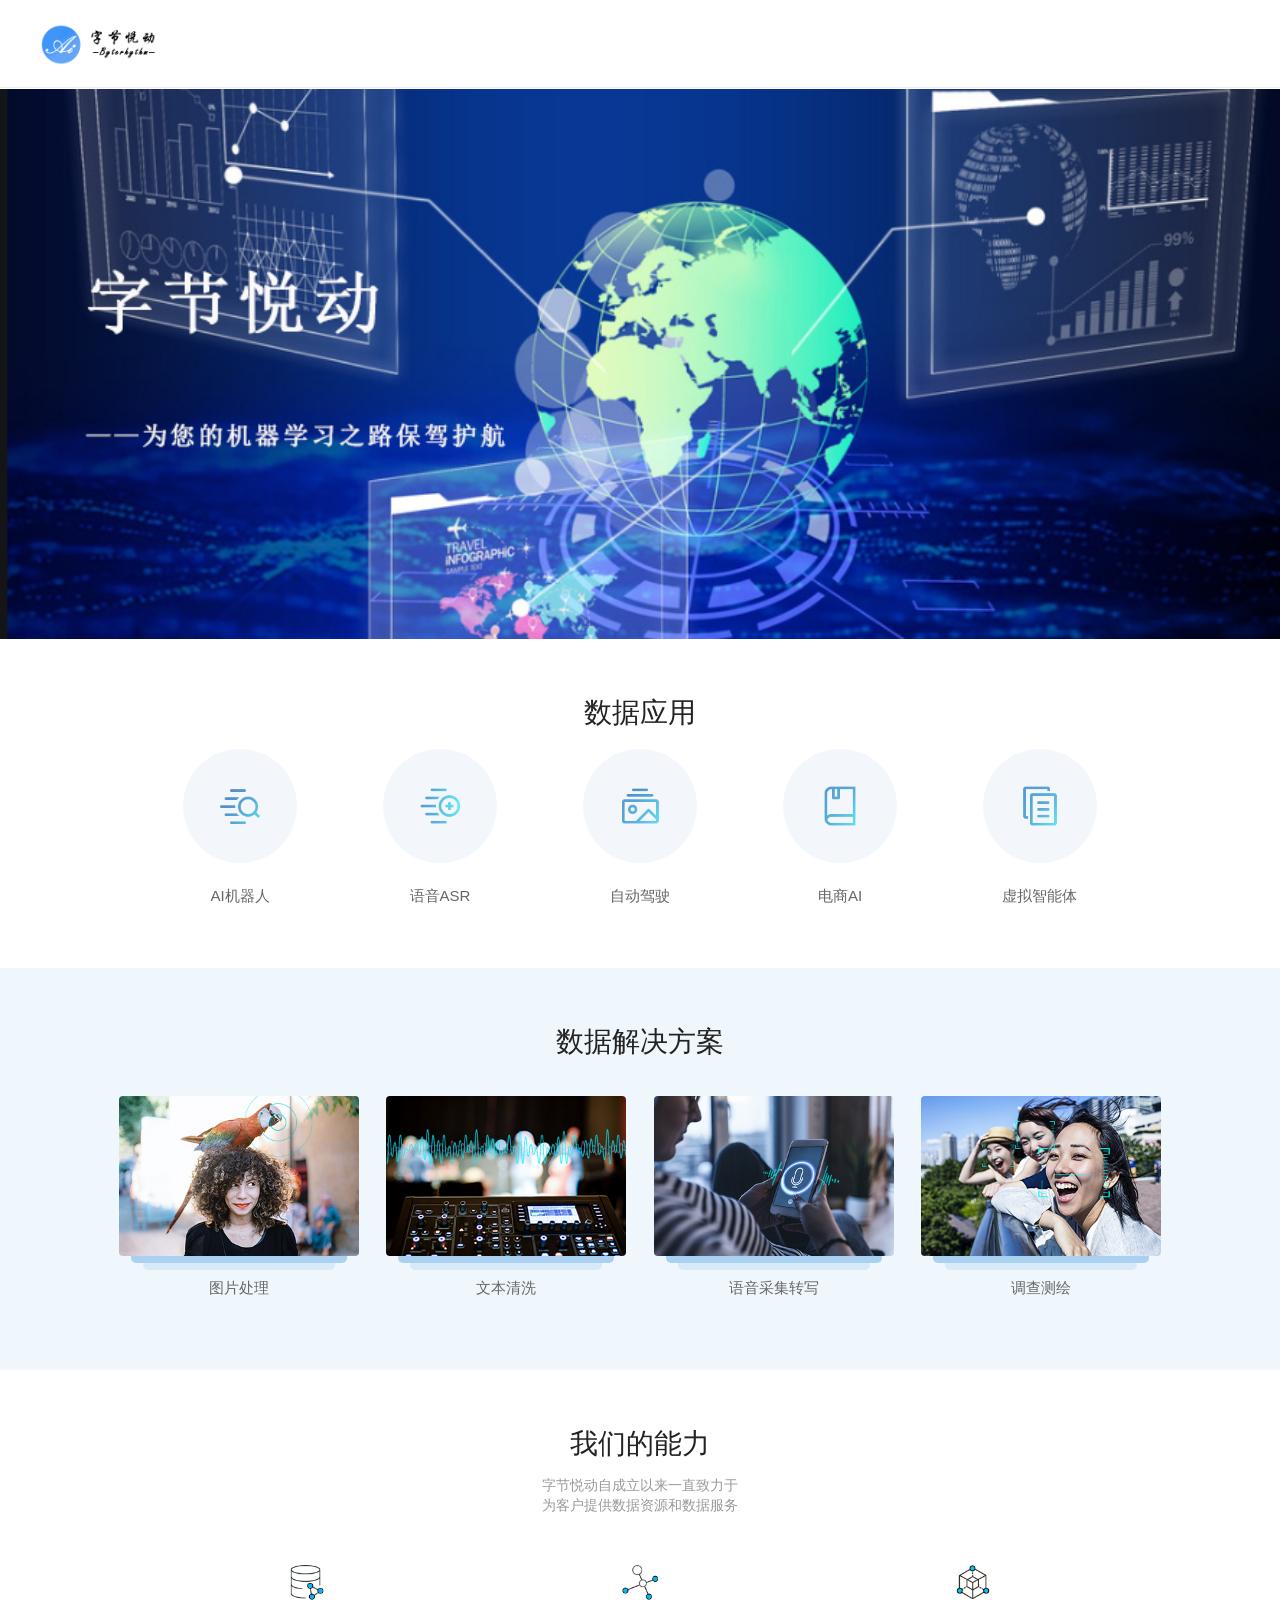
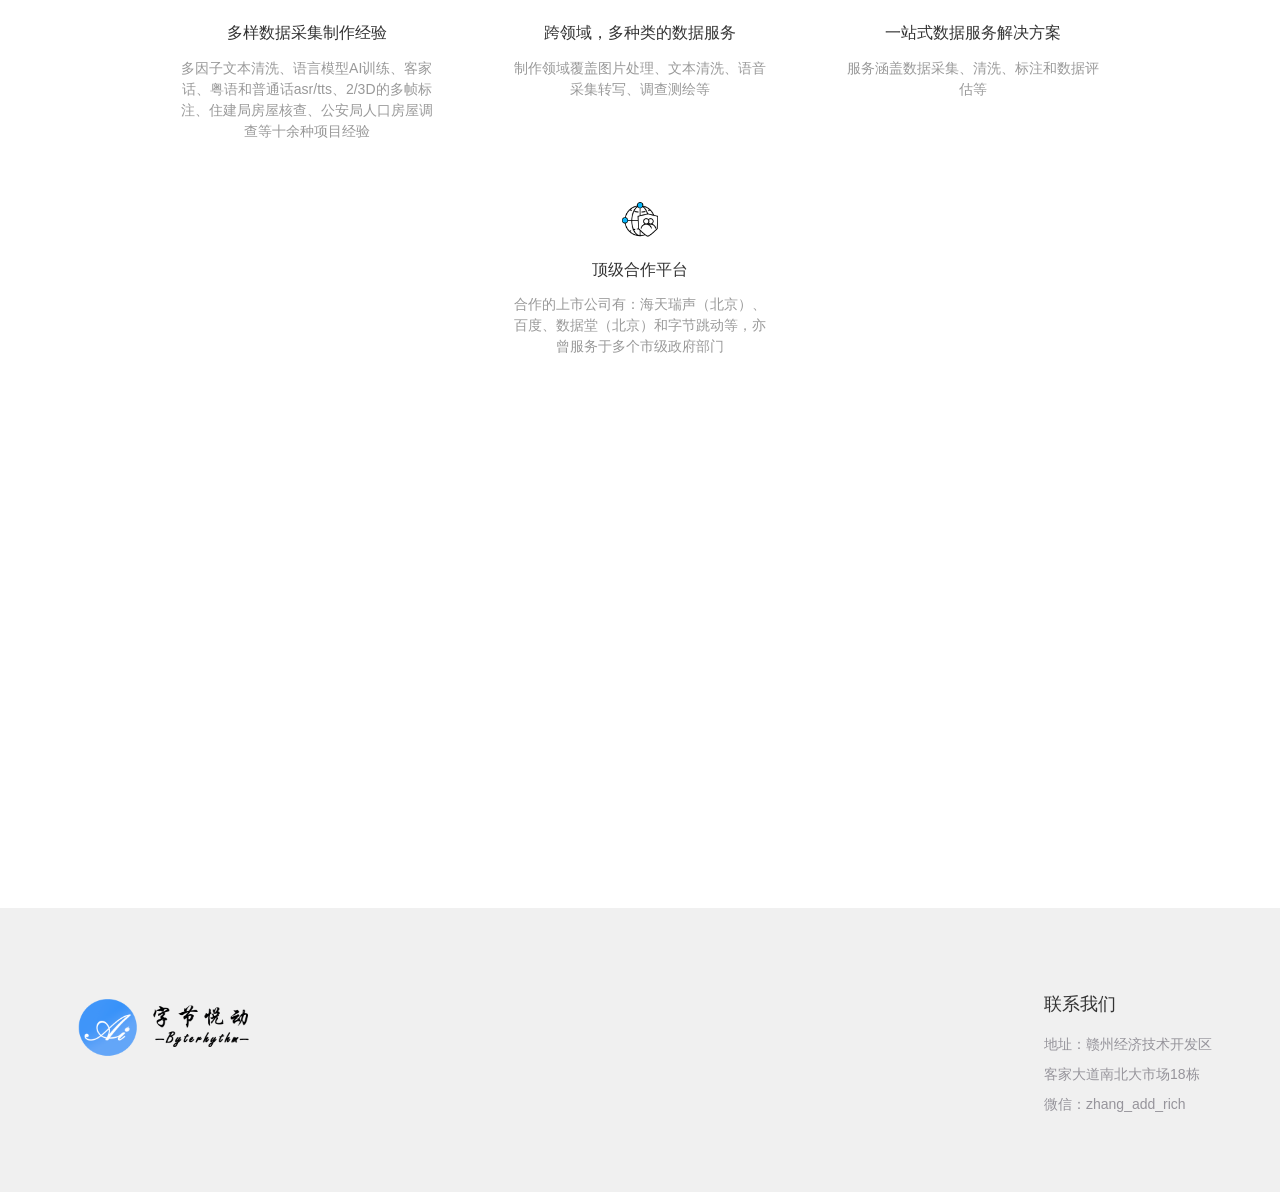
==== commit dc760dda: "Add files via upload" ====
--- a/index.html
+++ b/index.html
@@ -416,7 +416,8 @@
 			<div class="wel-tit">
 				<div class="cb ft42 secwen animate">我们的能力</div>
 				<div class="cr ft18 secwen add1 animate">
-					<p><span style="font-size:14px;font-family:'微软雅黑','sans-serif'">字节悦动自成立以来一直致力于为客户提供数据资源和数据服务</span>
+					<p><span
+							style="font-size:14px;font-family:'微软雅黑','sans-serif'">字节悦动自成立以来一直致力于</br>为客户提供数据资源和数据服务</span>
 					</p>
 				</div>
 			</div>
@@ -427,7 +428,7 @@
 					</div>
 					<div class="t0 ft22">多样数据采集制作经验</div>
 					<div class="t1 ft16">
-						多样数据采集与数据制作经验、多因子文本清洗、语言模型AI训练、客家话、粤语和普通话asr/tts、2/3D的多帧标注、住建局房屋核查、公安局人口房屋调查等十余种项目经验
+						多因子文本清洗、语言模型AI训练、客家话、粤语和普通话asr/tts、2/3D的多帧标注、住建局房屋核查、公安局人口房屋调查等十余种项目经验
 					</div>
 				</div>
 				<div class="li secwen add1 animate">
@@ -457,7 +458,7 @@
 					</div>
 
 					<div class="t0 ft22">顶级合作平台</div>
-					<div class="t1 ft16">海天瑞声一级供应商、百度一级供应商、字节跳动二级供应商，亦曾服务于多个市级政府部门</div>
+					<div class="t1 ft16">合作的上市公司有：海天瑞声（北京）、百度、数据堂（北京）和字节跳动等，亦曾服务于多个市级政府部门</div>
 				</div>
 			</div>
 		</div>
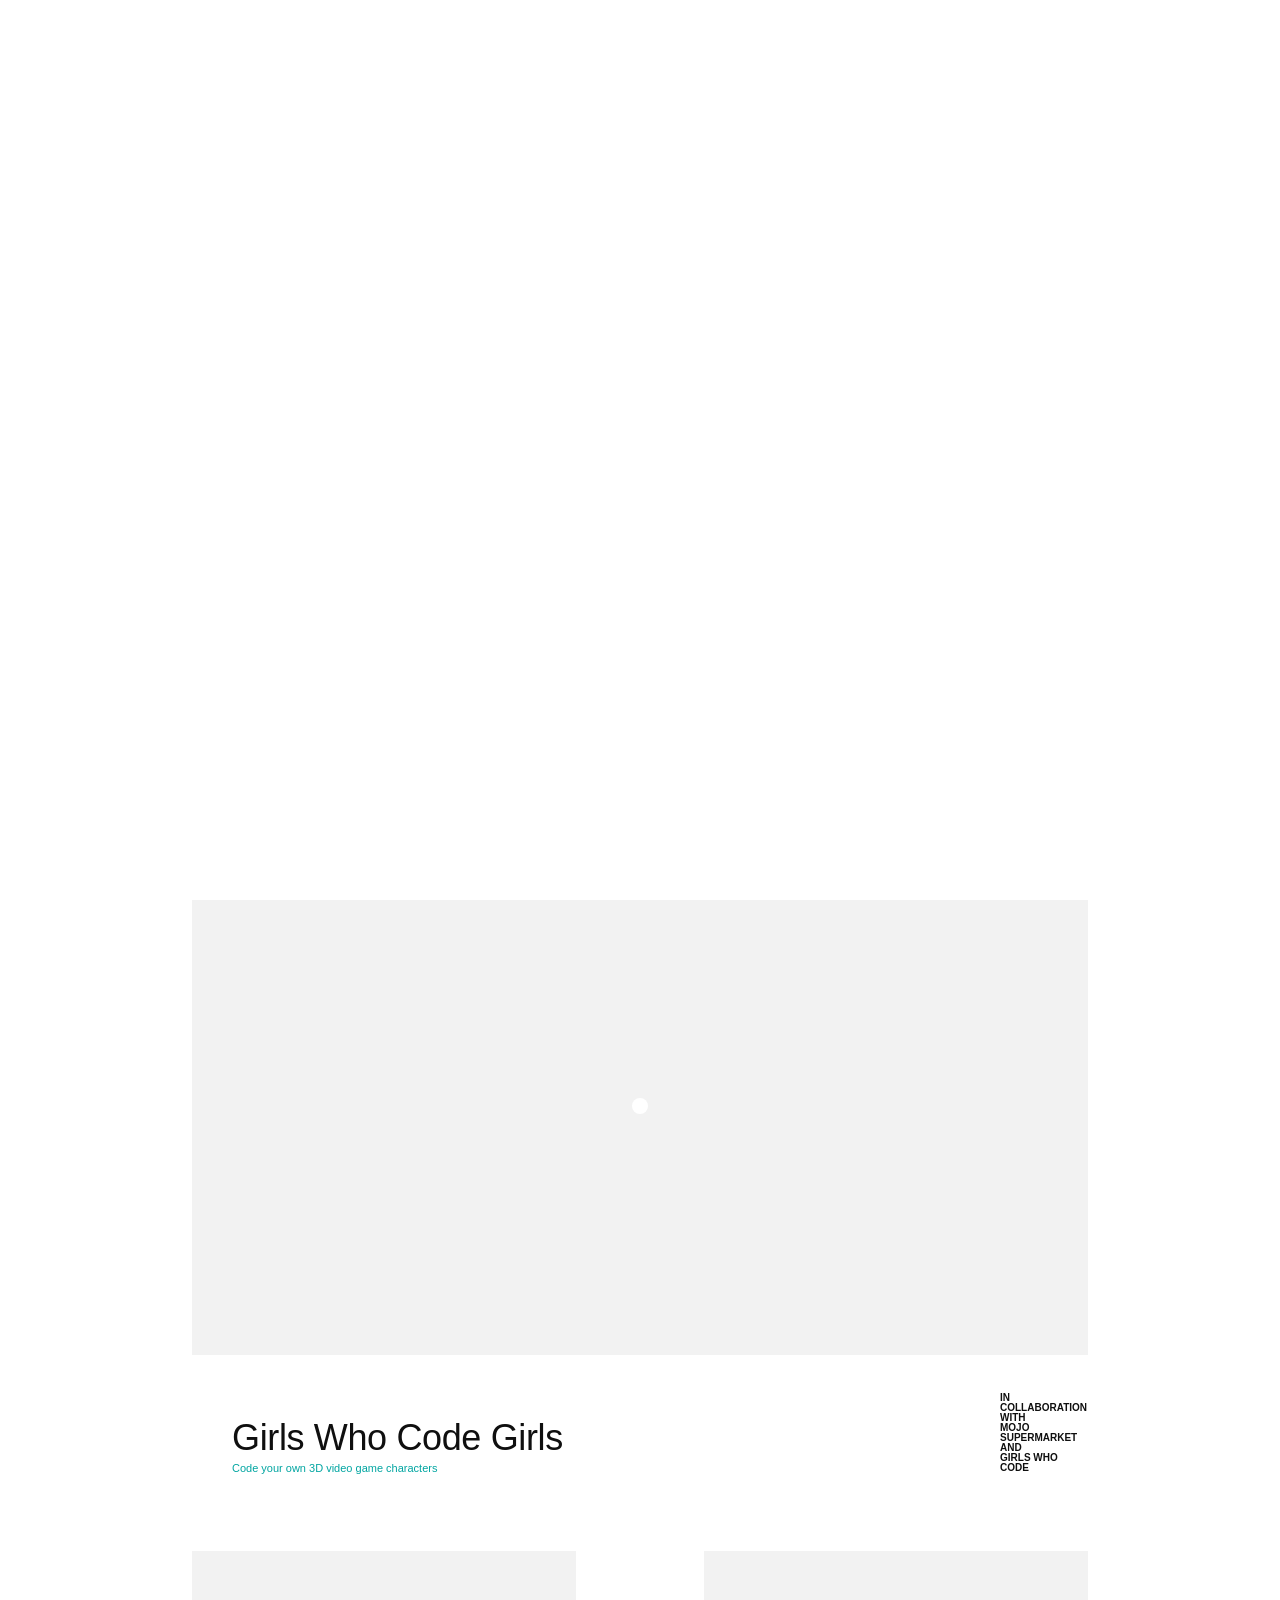
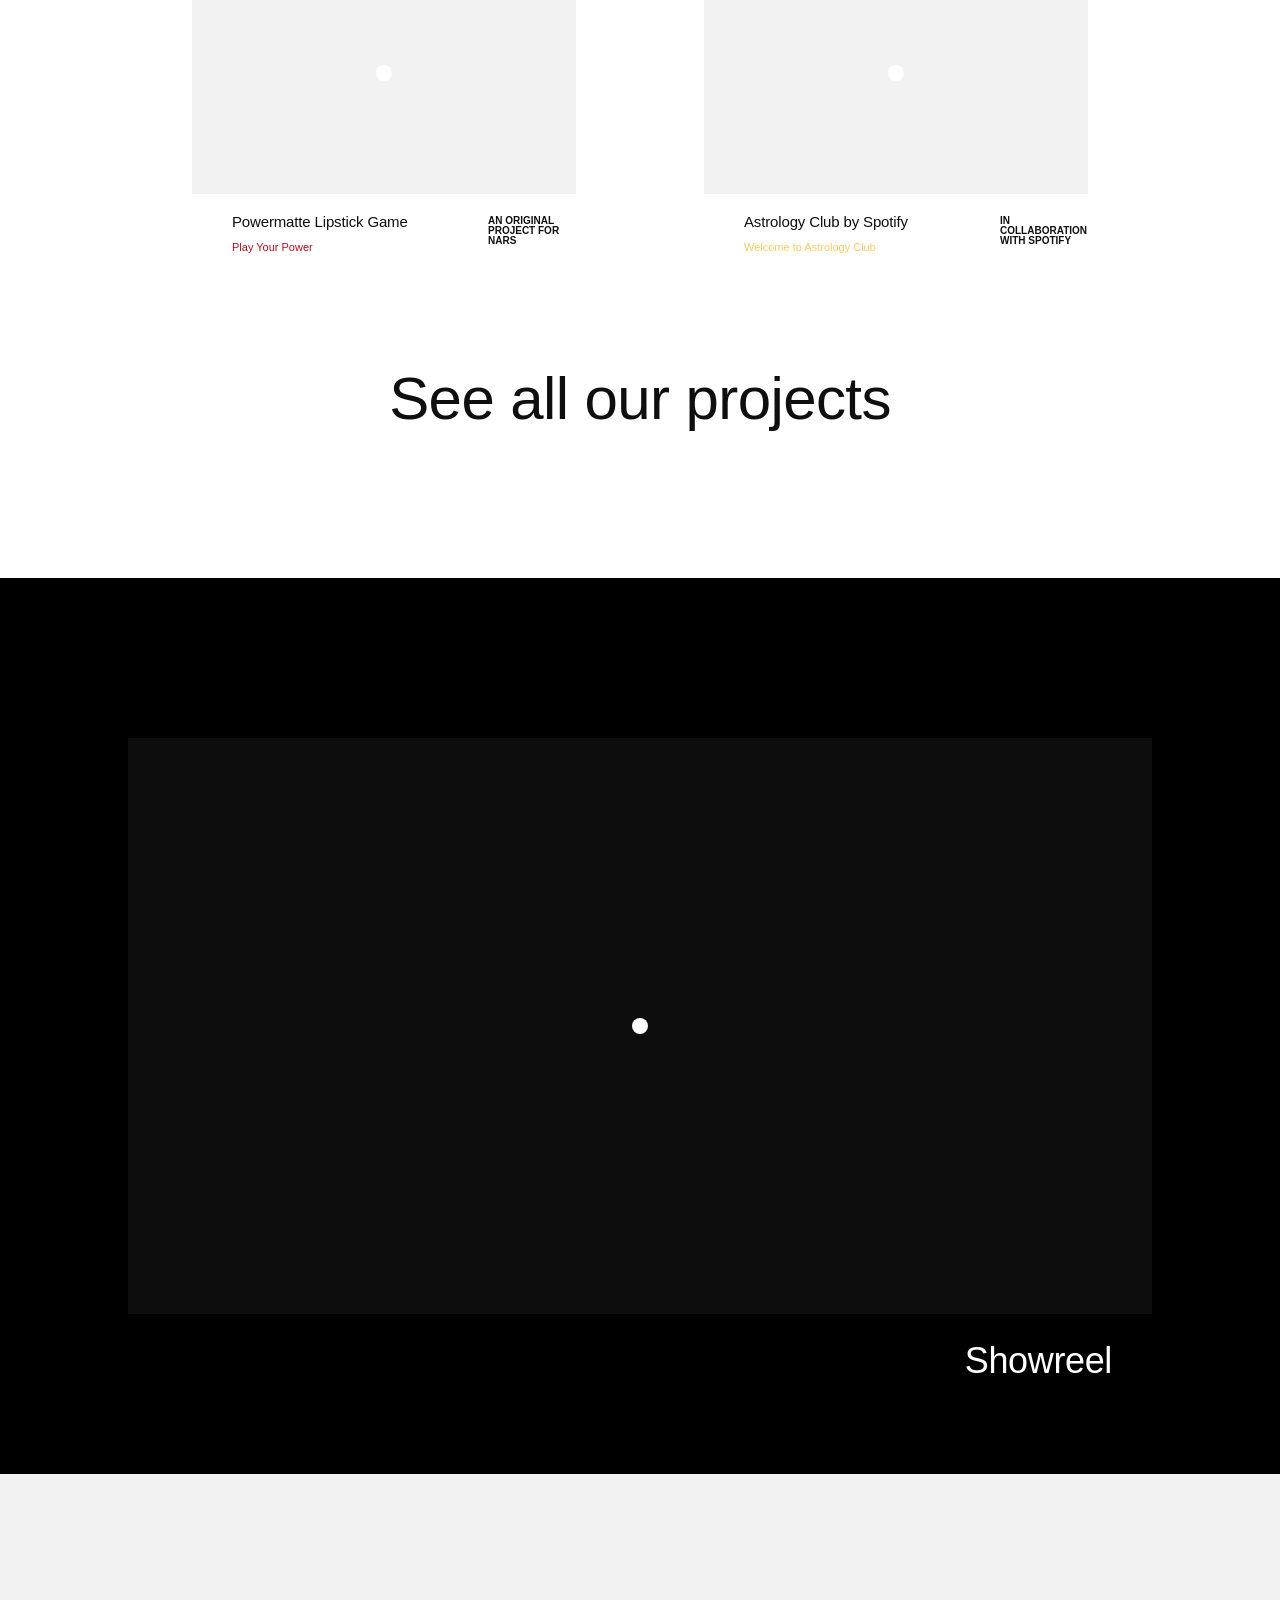
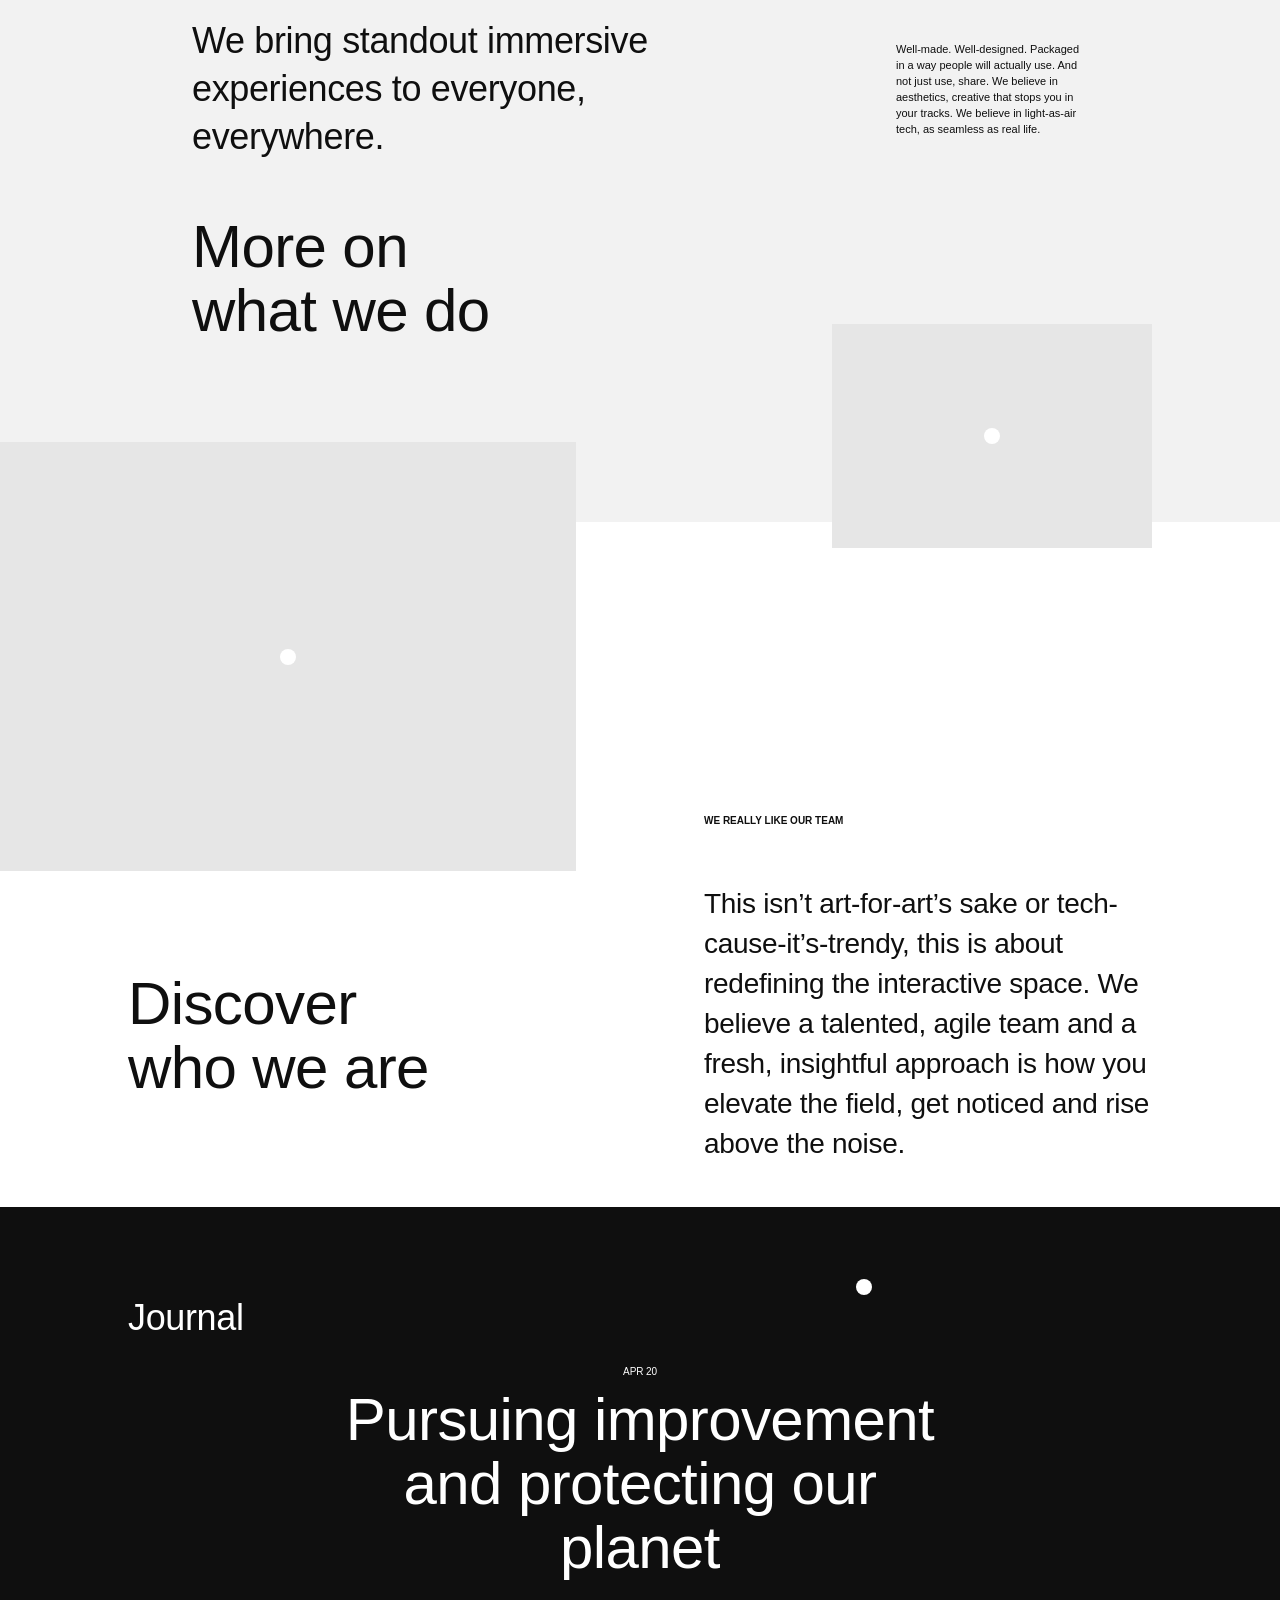
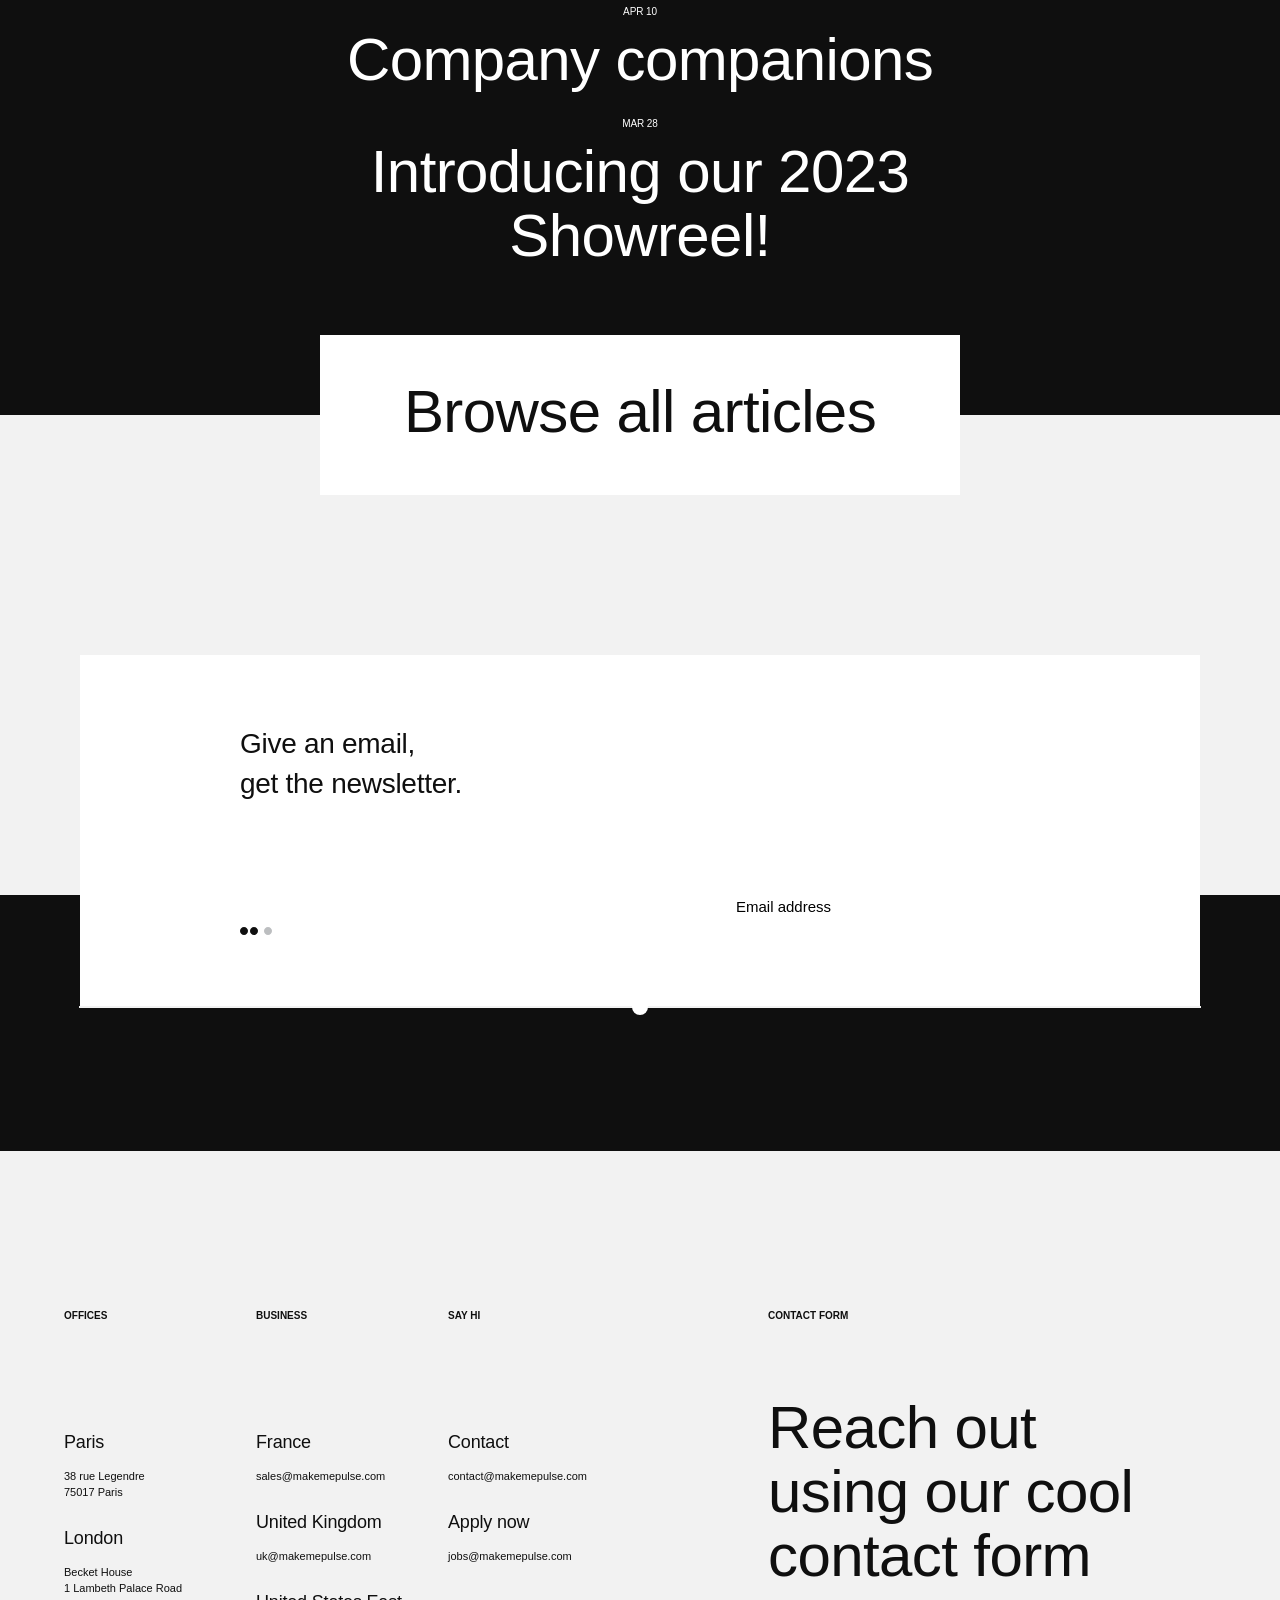
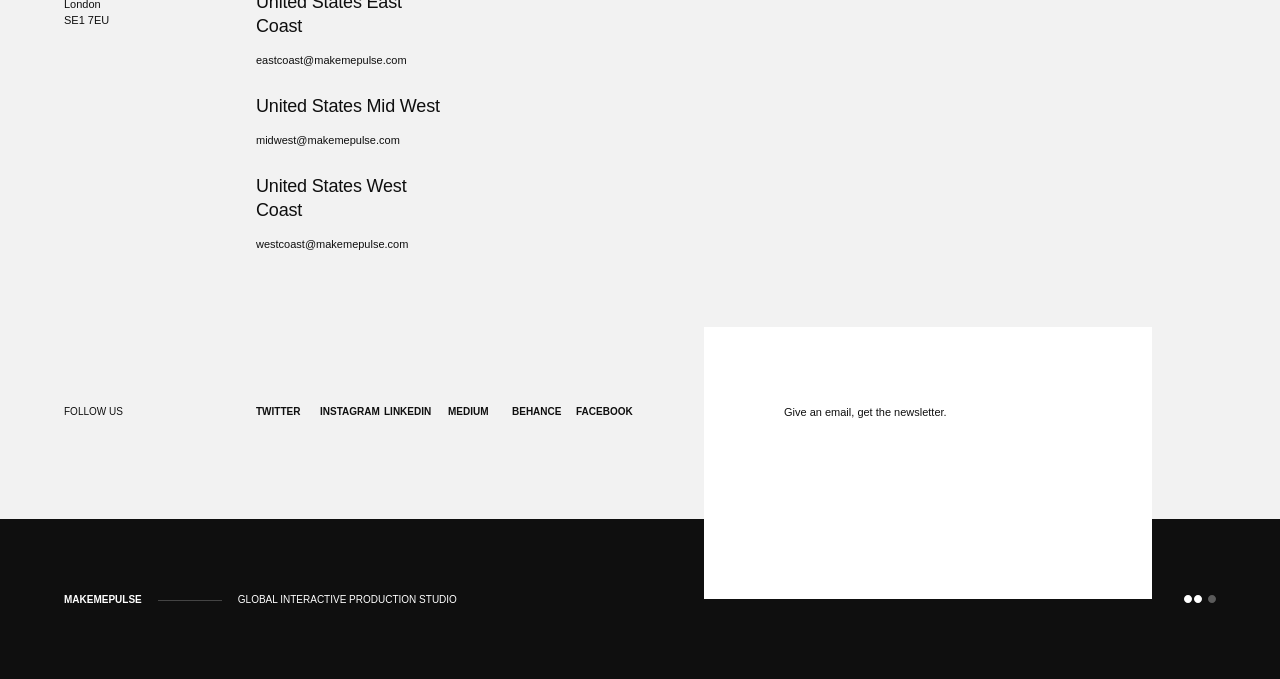
==== commit f684f238: "Add files via upload" ====
--- a/index.html
+++ b/index.html
@@ -1,680 +1,65 @@
-<!DOCTYPE html>
-<html style="font-size: 70.2604px;">
-
-<head>
-	<meta http-equiv="Content-Type" content="text/html; charset=UTF-8">
-	<meta http-equiv="content-language" content="zh-CN">
-	<meta name="viewport" content="width=device-width,initial-scale=1.0,user-scalable=no">
-	<meta name="apple-mobile-web-app-capable" content="yes">
-	<meta name="apple-mobile-web-app-status-bar-style" content="black">
-	<meta name="format-detection" content="telephone=no">
-	<meta name="renderer" content="webkit">
-	<meta http-equiv="X-UA-Compatible" content="IE=Edge,chrome=1">
-	<title>赣州字节悦动科技有限公司</title>
-	<link href="files/字节悦动.ico" rel="shortcut icon">
-	<link rel="stylesheet" href="files/reset.css" type="text/css" media="screen" charset="utf-8">
-	<link rel="stylesheet" href="files/media.css" type="text/css" media="screen" charset="utf-8">
-	<link rel="stylesheet" href="files/style.css" type="text/css" media="screen" charset="utf-8">
-	<link rel="stylesheet" href="files/iconfont.css" type="text/css" media="screen" charset="utf-8">
-	<script src="files/iconfont.js" type="text/javascript" charset="utf-8"></script>
-	<script src="files/jquery-1.js" type="text/javascript" charset="utf-8"></script>
-	<link rel="stylesheet" href="files/swiper.css" type="text/css" media="screen" charset="utf-8">
-	<script src="files/swiper.js" type="text/javascript" charset="utf-8"></script>
-	<script src="files/jquery_003.js" type="text/javascript" charset="utf-8"></script>
-	<script src="files/jquery_002.js" type="text/javascript" charset="utf-8"></script>
-	<script src="files/jquery.js" type="text/javascript" charset="utf-8"></script>
-	<script src="files/html5.js" type="text/javascript" charset="utf-8"></script>
-	<script src="files/bocfe.js" type="text/javascript" charset="utf-8"></script>
-	<script src="files/plug.js" type="text/javascript" charset="utf-8"></script>
-	<script src="files/share.js"></script>
-	<script src="files/share.js"></script>
-	<script src="files/pc_nb.js" charset="UTF-8"></script>
-	<link rel="stylesheet" type="text/css" href="files/main.css">
-	<script type="text/javascript"
-		data-bdms-faccdee21b68="eyJhcHBfa2V5IjoiNTQ4MCIsImFwcF92aWV3IjoicHJvbW90ZSIsImJyb3dzZXJfdXJsIjoiaHR0cHM6Ly9zb2ZpcmUuYmFpZHUuY29tL2RhdGEvdWEvYWIuanNvbiIsImZvcm1fZGVzYyI6IiIsInNlbmRfaW50ZXJ2YWwiOjUwLCJzZW5kX21ldGhvZCI6M30="
-		src="files/dfxaf.js"></script>
-	<link rel="stylesheet" href="files/share_style0_16.css">
-</head>
-
-<body class="wel-con avh0">
-	<div class="bocweb-header pcbox ">
-		<header class="header  fixed">
-			<div class="head w1725  f-cb">
-				<div class="bocweb-logo fl">
-					<a class="logo" href="#">
-						<img src="files/bocweb-logo.png" alt="">
-					</a>
-				</div>
-
-			</div>
-		</header>
-	</div>
-
-
-	<div class="contable"></div>
-	<!-- 视频 -->
-	<div class="video-content">
-		<div class="video-fixed">
-			<div class="videoboxs">
-				<div class="box">
-					<video id="video" playsinline="" controls="controls" autoplay="autoplay" preload="none" src=""
-						width="100%" height="100%"></video>
-				</div>
-				<div class="cha"></div>
-			</div>
-		</div>
-	</div>
-
-	<div class="fixed-right" style="display: block;">
-		<div class="items items0 active  f-cb">
-			<div class="itemsbox">
-				<div class="item-left fl">
-					<div class="img"><img src="files/wx.png" alt=""></div>
-					<div class="span">微信</div>
-				</div>
-				<div class="item-right fl">
-					<img src="files/ewm.jpg" alt="">
-
-				</div>
-			</div>
-
-		</div>
-
-		<div class="items">
-			<div class="item-left ttop">
-				<div class="img"><img src="files/img3.png" alt=""></div>
-				<div class="span">TOP</div>
-			</div>
-		</div>
-	</div>
-
-	<style type="text/css">
-		.fixed-right {
-			z-index: 10;
-		}
-
-		.fixed-right .items0 .item-right,
-		.fixed-right .items1 .item-right img {
-			position: absolute;
-			left: 65px;
-			top: -30px;
-			width: 130px;
-			height: 130px;
-		}
-		}
-	</style>
-
-
-	<script>
-		$(function () {
-			$(".liuzi").on("click", function () {
-				htmlobj = $.ajax({
-					url: "http://www.speechocean.com/business/formtable1_ajax.html",
-					async: false,
-				}
-				);
-				$(".contable").html(htmlobj.responseText);
-			})
-			$(".sousuo").on("click", function () {
-				$(".headsearch-box").fadeIn();
-
-			})
-			$(".headsearch-box .x-box .x-o").on("click", function () {
-				$(".headsearch-box").fadeOut();
-
-			})
-
-
-			var h = $(window).height();
-			$(window).scroll(function () {
-				if ($(window).scrollTop() >= h / 2) {
-					$('.fixed-right').fadeIn();
-				}
-				if ($(window).scrollTop() < h / 2) {
-					$('.fixed-right').fadeOut();
-				}
-			})
-
-			$(document).scroll(function () {
-				var m_top = $(".m-header").offset().top;
-				var top = ($(window).scrollTop());
-				if (m_top >= top) {
-					$(".w-header").removeClass('fixed');
-				} else if (m_top <= 0) {
-					$(".w-header").addClass('fixed');
-				}
-
-
-			});
-
-
-			$(".bocweb-nav1 .tx-input").on("click", function (e) {
-				e.stopPropagation();
-				$(this).addClass("on");
-			})
-			$(document).on("click", function () {
-				$(".bocweb-nav1 .tx-input").removeClass("on");
-			})
-			$(".header .bocweb-nav .nav0").on("click", function () {
-				$(".header-down").addClass("active");
-			})
-			$(".bocweb-header .bocweb-nav .nav-top").on("mouseenter", function () {
-				$(this).siblings().stop().slideDown().parents(".nav-li").siblings().find(".nav-top").stop().siblings().stop().slideUp();
-			})
-			$(".bocweb-header .bocweb-nav .nav-li").on("mouseleave", function () {
-				$(this).find(".nav-top").stop().siblings(".nav-bot").stop().slideUp();
-			})
-		})
-	</script>
-	<script>window._bd_share_config = { "common": { "bdSnsKey": {}, "bdText": "", "bdMini": "2", "bdMiniList": false, "bdPic": "", "bdStyle": "0", "bdSize": "16" }, "share": {} }; with (document) 0[(getElementsByTagName('head')[0] || body).appendChild(createElement('script')).src = 'http://bdimg.share.baidu.com/static/api/js/share.js?v=89860593.js?cdnversion=' + ~(-new Date() / 36e5)];</script>
-	<script>
-		$(function () {
-			$(".bocweb-nav1 .iconfont .ut0").on("mouseenter", function () {
-				$(this).siblings(".ut1").fadeIn();
-			})
-			$(".bocweb-nav1 .icon-duoyuyan").on("mouseleave", function () {
-				$(this).find(".ut1").fadeOut();
-			})
-			$(".fixed-right .items .ttop").on("click", function () {
-				$("html,body").animate({ "scrollTop": "0px" }, "1000");
-			})
-			$(document).scroll(function () {
-				if ($("div").hasClass('top-fixed')) {
-					var top00 = $(".top-fixed").offset().top;
-					var top = ($(window).scrollTop());
-					if (top00 >= top) {
-						$(".speechocean0").removeClass('fixed');
-					} else if (top00 <= top) {
-						$(".speechocean0").addClass('fixed');
-					}
-				}
-
-			});
-
-
-			$(".m-header .nav-btn").on('click', function () {
-				var _this = $(this);
-				if (!$(this).hasClass('hover')) {
-					$(".search-bg").slideUp();
-					$(this).addClass('hover');
-					$(this).children('.line1').stop().transition({ rotate: 45 }, 300);
-					$(this).children('.line2').stop().fadeOut(300);
-					$(this).children('.line3').stop().transition({ rotate: -45 }, 300, function () {
-						_this.addClass('active');
-					});
-					$(this).parents(".w-header").siblings('.sub-menu').stop().fadeIn();
-					$(".m-header .list-cont").addClass('active');
-					$("body,html").addClass('ovh');
-				} else {
-					$(this).removeClass('hover');
-					$(this).removeClass('active');
-					$(this).children('.line1').stop().transition({ rotate: 0 }, 300);
-					$(this).children('.line2').stop().fadeIn(300);
-					$(this).children('.line3').stop().transition({ rotate: 0 }, 300);
-					$(this).parents(".w-header").siblings('.sub-menu').stop().fadeOut();
-					$(".m-header .list-cont").removeClass('active');
-					$("body,html").removeClass('ovh');
-				}
-			});
-			$(".m-header .sub-menu .sub-tit").on('click', function () {
-				$(".m-header .search-bg").slideUp();
-				if ($(this).siblings('.sec-list').is(':hidden')) {
-					$(this).addClass('on');
-					$(this).siblings('.sec-list').stop().slideDown();
-					$(this).parent().siblings('li').children('.sec-list').stop().slideUp().siblings('.tit').removeClass('on');
-				} else {
-					$(this).removeClass('on');
-					$(this).siblings('.sec-list').stop().slideUp();
-				}
-			});
-			$('.qxbox').slimScroll({
-				width: '100%',
-				height: '100%',
-				color: '#8a8a8a', //滚动条颜色
-				size: '1px',
-				position: 'right',
-			});
-		})
-	</script>
-
-
-
-
-	<div class="wel-banner swiper-banner">
-		<div class="banner section-words0">
-
-		</div>
-
-		<img src="files/ind.jpg" width="90%" height="90%">
-	</div>
-
-	<div class="wel-item wel-item0">
-		<div class="wel-tit ft42 secwen animate">数据应用</div>
-		<div class="item0-ul hbox himg"><a href="#" class="li secwen add1 animate">
-				<div class="img">
-					<img class="i0" src="files/i8.png" alt="">
-					<img class="i1" src="files/i9.png" alt="">
-				</div>
-				<div class="words">AI机器人</div>
-			</a><a href="#" class="li secwen add2 animate">
-				<div class="img">
-					<img class="i0" src="files/i10.png" alt="">
-					<img class="i1" src="files/i11.png" alt="">
-				</div>
-				<div class="words">语音ASR</div>
-			</a><a href="#" class="li secwen add3 animate">
-				<div class="img">
-					<img class="i0" src="files/i12.png" alt="">
-					<img class="i1" src="files/i13.png" alt="">
-				</div>
-				<div class="words">自动驾驶</div>
-			</a><a href="#" class="li secwen add4 animate">
-				<div class="img">
-					<img class="i0" src="files/i14.png" alt="">
-					<img class="i1" src="files/i15.png" alt="">
-				</div>
-				<div class="words">电商AI</div>
-			</a><a href="#" class="li secwen add5 animate">
-				<div class="img">
-					<img class="i0" src="files/i16.png" alt="">
-					<img class="i1" src="files/i17.png" alt="">
-				</div>
-				<div class="words">虚拟智能体</div>
-			</a></div>
-	</div>
-	<div class="wel-item wel-item1">
-		<div class="wel-tit ft42 secwen animate">数据解决方案</div>
-		<div class="item1-ul pre secwen animate">
-			<div class="swiper-container w1605 swiper-container-horizontal">
-				<div class="swiper-wrapper"
-					style="transform: translate3d(-1974px, 0px, 0px); transition-duration: 0ms;">
-					<div class="swiper-slide swiper-slide-duplicate" data-swiper-slide-index="1" style="width: 282px;">
-						<a href="#" class="items">
-							<div class="images">
-								<div class="img">
-									<img src="files/15566073729793p3c1p.jpg" alt="语音采集">
-								</div>
-							</div>
-							<div class="words">
-								语音采集 </div>
-						</a>
-					</div>
-					<div class="swiper-slide swiper-slide-duplicate swiper-slide-duplicate-prev"
-						data-swiper-slide-index="2" style="width: 282px;">
-						<a href="#" class="items">
-							<div class="images">
-								<div class="img">
-									<img src="files/15566162861555uwsz5.jpg" alt="2D拉框">
-								</div>
-							</div>
-							<div class="words">
-								2D拉框 </div>
-						</a>
-					</div>
-					<div class="swiper-slide swiper-slide-duplicate swiper-slide-duplicate-next"
-						data-swiper-slide-index="4" style="width: 282px;">
-						<a href="#" class="items">
-							<div class="images">
-								<div class="img">
-									<img src="files/15566074034130h902.jpg" alt="3D点云">
-								</div>
-							</div>
-							<div class="words">
-								语音转写 </div>
-						</a>
-					</div>
-					<!--开始-->
-					<div class="swiper-slide" data-swiper-slide-index="0" style="width: 282px;">
-						<a href="#" class="items">
-							<div class="images">
-								<div class="img">
-									<img src="files/15566073884692axzh9.jpg" alt="图片处理">
-								</div>
-							</div>
-							<div class="words">图片处理</div>
-						</a>
-					</div>
-					<div class="swiper-slide" data-swiper-slide-index="1" style="width: 282px;">
-						<a href="#" class="items">
-							<div class="images">
-								<div class="img">
-									<img src="files/15566073729793p3c1p.jpg" alt="文本清洗">
-								</div>
-							</div>
-							<div class="words">文本清洗</div>
-						</a>
-					</div>
-					<div class="swiper-slide swiper-slide-next" data-swiper-slide-index="4" style="width: 282px;">
-						<a href="#" class="items">
-							<div class="images">
-								<div class="img">
-									<img src="files/15566074034130h902.jpg" alt="3D点云">
-								</div>
-							</div>
-							<div class="words">语音采集转写</div>
-						</a>
-					</div>
-					<div class="swiper-slide swiper-slide-prev" data-swiper-slide-index="2" style="width: 282px;">
-						<a href="#" class="items">
-							<div class="images">
-								<div class="img">
-									<img src="files/15566162861555uwsz5.jpg" alt="2D拉框">
-								</div>
-							</div>
-							<div class="words">调查测绘</div>
-						</a>
-					</div>
-					<!--循环-->
-					<div class="swiper-slide" data-swiper-slide-index="0" style="width: 282px;">
-						<a href="#" class="items">
-							<div class="images">
-								<div class="img">
-									<img src="files/15566073884692axzh9.jpg" alt="图片处理">
-								</div>
-							</div>
-							<div class="words">图片处理</div>
-						</a>
-					</div>
-					<div class="swiper-slide" data-swiper-slide-index="1" style="width: 282px;">
-						<a href="#" class="items">
-							<div class="images">
-								<div class="img">
-									<img src="files/15566073729793p3c1p.jpg" alt="文本清洗">
-								</div>
-							</div>
-							<div class="words">文本清洗</div>
-						</a>
-					</div>
-					<div class="swiper-slide swiper-slide-next" data-swiper-slide-index="4" style="width: 282px;">
-						<a href="#" class="items">
-							<div class="images">
-								<div class="img">
-									<img src="files/15566074034130h902.jpg" alt="3D点云">
-								</div>
-							</div>
-							<div class="words">语音采集转写</div>
-						</a>
-					</div>
-					<div class="swiper-slide swiper-slide-prev" data-swiper-slide-index="2" style="width: 282px;">
-						<a href="#" class="items">
-							<div class="images">
-								<div class="img">
-									<img src="files/15566162861555uwsz5.jpg" alt="2D拉框">
-								</div>
-							</div>
-							<div class="words">调查测绘</div>
-						</a>
-					</div>
-				</div>
-			</div>
-			<div class="swiper-button-prev"></div>
-			<div class="swiper-button-next"></div>
-		</div>
-	</div>
-	<div class="wel-item wel-item2">
-		<div class="w1605">
-			<div class="wel-tit">
-				<div class="cb ft42 secwen animate">我们的能力</div>
-				<div class="cr ft18 secwen add1 animate">
-					<p><span
-							style="font-size:14px;font-family:'微软雅黑','sans-serif'">字节悦动自成立以来一直致力于</br>为客户提供数据资源和数据服务</span>
-					</p>
-				</div>
-			</div>
-			<div class="item2-ul hbox f-cb">
-				<div class="li secwen  animate">
-					<div class="img">
-						<img src="files/15565217567624s3z83.png" alt="公司历史悠久">
-					</div>
-					<div class="t0 ft22">多样数据采集制作经验</div>
-					<div class="t1 ft16">
-						多因子文本清洗、语言模型AI训练、客家话、粤语和普通话asr/tts、2/3D的多帧标注、住建局房屋核查、公安局人口房屋调查等十余种项目经验
-					</div>
-				</div>
-				<div class="li secwen add1 animate">
-					<div class="img">
-						<img src="files/15565217388802dn7fm.png" alt="跨领域，多种类的数据服务">
-					</div>
-					<div class="t0 ft22">跨领域，多种类的数据服务</div>
-					<div class="t1 ft16">制作领域覆盖图片处理、文本清洗、语音采集转写、调查测绘等</div>
-				</div>
-				<div class="li secwen add2 animate">
-					<div class="img">
-						<img src="files/1556093489353wllir.png" alt="一站式数据服务解决方案">
-					</div>
-					<div class="t0 ft22">一站式数据服务解决方案</div>
-					<div class="t1 ft16">服务涵盖数据采集、清洗、标注和数据评估等</div>
-				</div>
-				<!--梅州<div class="li secwen add3 animate">
-					<div class="img">
-						<img src="files/15560935033396s8hed.png" alt="多语种制作能力，数据资源丰富">
-					</div>
-					<div class="t0 ft22">悦听（语音识别转写服务，开发中）</div>
-					<div class="t1 ft16"></div>
-				</div>-->
-				<div class="li secwen add3 animate">
-					<div class="img">
-						<img src="files/15560935202492aadz2.png" alt="遍及全球的语言学专家团队">
-					</div>
-
-					<div class="t0 ft22">顶级合作平台</div>
-					<div class="t1 ft16">合作的上市公司有：海天瑞声（北京）、百度、数据堂（北京）和字节跳动等，亦曾服务于多个市级政府部门</div>
-				</div>
-			</div>
-		</div>
-	</div>
-	<div class="wel-item wel-item3">
-		<div class="images secwen animate">
-			<div class="pcbox img"
-				style="background:url(http://www.speechocean.com/upload/2019/04/29/15565237126775s2lp1.jpg) no-repeat center;background-size: cover;">
-			</div>
-			<img src="files/15565238355051lbzl7.jpg" alt="与我们一同塑造未来AI" class="mbox">
-		</div>
-		<div class="words active00 swiper-banner himg">
-			<div class="w1520 item3-box banner">
-				<div class="wel-tit active">
-					<div class="cb ft42 secwen animate">与我们一同塑造未来AI</div>
-					<div class="cr ft18 secwen add1 animate">
-						<p>字节悦动的服务和数据，赢得了众多企业的信赖</p>
-					</div>
-				</div>
-			</div>
-		</div>
-	</div>
-
-
-	<footer class="bocweb-footer pcbox">
-		<div class="w1520 footer f-cb">
-			<div class="footer-top f-cb">
-				<div class="left-images fl">
-					<a href="#" class="logo">
-						<img src="files/bocweb-logo.png" alt="">
-					</a>
-
-				</div>
-				<div class="right-text fr">
-					<div class="li">
-						<div class="li-top ft18">联系我们</div>
-						<div class="li-bot">
-							<div>地址：赣州经济技术开发区客家大道南北大市场18栋</div>
-							<div>微信：zhang_add_rich</div>
-						</div>
-					</div>
-				</div>
-				<!--<div class="right-text fr">
-					<div class="li">
-						<div class="li-top ft18">联系我们</div>
-						<div class="li-bot">
-							<div>地址：广东省梅州市梅县区桃源小镇86号</div>
-							<div>微信：zhang_add_rich</div>
-						</div>
-					</div>
-				</div>-->
-			</div>
-		</div>
-	</footer>
-	<footer class="bocweb-mfooter mbox">
-		<div class="mfooter">
-			<div class="left-images fl">
-				<a href="#" class="logo">
-					<img src="files/bocweb-logo.png" alt="">
-				</a>
-			</div>
-			<div class="mfooter-top">
-				<table>
-					<tr>
-						<td>
-							<div class="ul ul0">
-								<div class="tit ft18">联系我们</div>
-								<div class="p">
-									<p>地址：赣州经开区客家大道南北大市场18栋</p>
-									<p>微信：zhang_add_rich</p>
-								</div>
-							</div>
-						</td>
-						<td>
-							<div class="ul ul1">
-								<div class="tit ft18">关注我们</div>
-								<div class="imgul f-cb">
-									<div class="img fl">
-										<img src="files/ewm.jpg" alt="二维码">
-									</div>
-								</div>
-							</div>
-			</div>
-			</td>
-			</tr>
-			</table>
-		</div>
-	</footer>
-
-	<script>window._bd_share_config = { "common": { "bdSnsKey": {}, "bdText": "", "bdMini": "2", "bdMiniList": false, "bdPic": "", "bdStyle": "0", "bdSize": "16" }, "share": {} }; with (document) 0[(getElementsByTagName('head')[0] || body).appendChild(createElement('script')).src = 'http://bdimg.share.baidu.com/static/api/js/share.js?v=89860593.js?cdnversion=' + ~(-new Date() / 36e5)];</script>
-	<script>
-		$(function () {
-			$(".select-footer").hover(function () {
-				$(this).find(".se-bot").stop().slideToggle();
-			})
-			// $(".select-footer .se-bot").hover(function(e){
-			// 	e.stopPropagation();
-			// })
-			$('.send-mail').on('click', function () {
-				document.location = "mailto:dpo@speechocean.com";
-			});
-		})
-	</script>
-	<script src="files/main.js" type="text/javascript" charset="utf-8"></script>
-	<script>
-		$(function () {
-			$(document).scroll(function () {
-				var m_top = $(".m-header").offset().top;
-				var pc_top = $(".bocweb-header").offset().top;
-				var top = ($(window).scrollTop());
-				if (m_top >= top) {
-					$(".w-header").removeClass('fixed');
-				} else if (m_top <= 0) {
-					$(".w-header").addClass('fixed');
-				}
-				if (pc_top >= top) {
-					$(".bocweb-header .header").removeClass('fixed');
-				} else if (pc_top <= 0) {
-					$(".bocweb-header .header").addClass('fixed');
-				}
-			});
-			if ($(".banner .swiper-slide").length > 1) {
-				var banner = new Swiper('.banner .swiper-container', {
-					pagination: '.banner .swiper-pagination',
-					centeredSlides: true,
-					slidesPerView: 1,
-					spaceBetween: 0,
-					initialSlide: 0,
-					speed: 600,
-					autoplay: 5000,
-					loop: true,
-					// effect:"fade",
-					slideToClickedSlide: true,
-					autoplayDisableOnInteraction: false,
-					paginationClickable: true,
-					breakpoints: {
-						1024: {
-							slidesPerView: 1,
-							speed: 600,
-							effect: "slide",
-							autoplay: 3000,
-						}
-					},
-					onInit: function (swiper) {
-
-
-					},
-					onSlideChangeEnd: function (swiper) {
-						var _index = swiper.activeIndex;
-						$(" .wel-banner").find(".secwen").removeClass("animate");
-						$(" .wel-banner  .swiper-slide-active").find(".secwen").addClass("animate");
-					}
-				})
-			}
-			var item3 = new Swiper('.wel-item3 .swiper-container', {
-				pagination: '.wel-item3 .swiper-pagination',
-				prevButton: '.wel-item3 .swiper-button-prev',
-				nextButton: '.wel-item3 .swiper-button-next',
-				slidesPerView: 1,
-				spaceBetween: 0,
-				initialSlide: 0,
-				speed: 600,
-				loop: true,
-				autoplay: 5000,
-				slideToClickedSlide: true,
-				autoplayDisableOnInteraction: false,
-				paginationClickable: true,
-				breakpoints: {
-					1024: {
-						slidesPerView: 1,
-						speed: 600,
-						effect: "slide",
-						autoplay: 3000,
-					}
-				},
-				onInit: function (swiper) {
-				},
-				onSlideChangeEnd: function (swiper) {
-					var _index = swiper.activeIndex;
-				}
-			})
-			var item1 = new Swiper('.wel-item1 .swiper-container', {
-				pagination: '.wel-item1 .swiper-pagination',
-				prevButton: '.wel-item1 .swiper-button-prev',
-				nextButton: '.wel-item1 .swiper-button-next',
-				slidesPerView: 4,
-				spaceBetween: 0,
-				initialSlide: 0,
-				speed: 600,
-				loop: true,
-				autoplay: 5000,
-				slideToClickedSlide: true,
-				autoplayDisableOnInteraction: false,
-				paginationClickable: true,
-				breakpoints: {
-					768: {
-						slidesPerView: 2,
-						speed: 600,
-						effect: "slide",
-						autoplay: 3000,
-					},
-					1024: {
-						slidesPerView: 3,
-						speed: 600,
-						effect: "slide",
-						autoplay: 3000,
-					}
-				},
-				onInit: function (swiper) {
-				},
-				onSlideChangeEnd: function (swiper) {
-					var _index = swiper.activeIndex;
-				}
-			})
-		})
-	</script>
-</body>
-
-</html>+
+<!doctype html>
+<html data-n-head-ssr lang="en" data-n-head="%7B%22lang%22:%7B%22ssr%22:%22en%22%7D%7D">
+  <head>
+    <meta name="viewport" content="width=device-width,initial-scale=1,viewport-fit=cover">
+    <link rel="apple-touch-icon" sizes="180x180" href="/images/icons/apple-touch-icon.png">
+    <link rel="icon" type="image/png" sizes="32x32" href="/images/icons/favicon-32x32.png">
+    <link rel="icon" type="image/png" sizes="16x16" href="/images/icons/favicon-16x16.png">
+    <link rel="manifest" href="/site.webmanifest">
+    <link rel="mask-icon" href="/images/icons/safari-pinned-tab.svg" color="#000000">
+    <meta name="apple-mobile-web-app-title" content="makemepulse">
+    <meta name="application-name" content="makemepulse">
+    <meta name="msapplication-TileColor" content="#000000">
+    <meta name="theme-color" content="#ffffff">
+    <title>makemepulse - global interactive production studio</title><meta data-n-head="ssr" charset="utf-8"><meta data-n-head="ssr" data-hid="description" property="description" content="makemepulse is a global interactive production studio. We turn aesthetics into experiences. Light-as-air tech with purpose."><meta data-n-head="ssr" data-hid="og:url" name="og:url" content="https://www.makemepulse.com/homepage"><meta data-n-head="ssr" data-hid="og:type" property="og:type" content="website"><meta data-n-head="ssr" data-hid="og:title" property="og:title" content="makemepulse - global interactive production studio"><meta data-n-head="ssr" data-hid="og:description" property="og:description" content="makemepulse is a global interactive production studio. We turn aesthetics into experiences. Light-as-air tech with purpose."><meta data-n-head="ssr" data-hid="og:image" property="og:image" content="https://images.prismic.io/makemepulse/7820b0e5-9cc5-43e8-a093-7fcb89e2bf3d_makemepulse-background.png?auto=compress,format&rect=0,1,1601,838&w=1080&h=565"><meta data-n-head="ssr" data-hid="og:image:width" property="og:image:width" content="1080"><meta data-n-head="ssr" data-hid="og:image:height" property="og:image:height" content="565"><meta data-n-head="ssr" data-hid="twitter:card" property="twitter:card" content="summary_large_image"><meta data-n-head="ssr" data-hid="twitter:image”" property="twitter:image”" content="https://images.prismic.io/makemepulse/7820b0e5-9cc5-43e8-a093-7fcb89e2bf3d_makemepulse-background.png?auto=compress,format&rect=0,1,1601,838&w=1080&h=565"><link data-n-head="ssr" rel="icon" type="image/x-icon" href="/favicon.ico"><link data-n-head="ssr" rel="preconnect" href="//makemepulse.prismic.io"><link data-n-head="ssr" rel="dns-prefetch" href="//hello.myfonts.net"><link data-n-head="ssr" rel="dns-prefetch" href="//polyfill.io"><link data-n-head="ssr" rel="dns-prefetch" href="//static.cdn.prismic.io"><link data-n-head="ssr" rel="dns-prefetch" href="//images.prismic.io"><link data-n-head="ssr" rel="dns-prefetch" href="//www.youtube.com"><link data-n-head="ssr" rel="preload" href="/json/brand-loader.json" as="fetch" crossorigin="anonymous"><script data-n-head="ssr" src="https://polyfill.io/v3/polyfill.min.js?features=IntersectionObserver" async></script><script data-n-head="ssr" type="application/ld+json">{"@context":"https://schema.org","@type":"Organization","name":"makemepulse","legalName":"Make Me Pulse","address":[{"@type":"PostalAddress","addressLocality":"Paris","addressCountry":"France","postalCode":"75017","streetAddress":"38 rue Legendre","telephone":null},{"@type":"PostalAddress","addressLocality":"London","addressCountry":"United Kingdom","postalCode":"SE1 7EU","streetAddress":"Becket House\n1 Lambeth Palace Road","telephone":null}]}</script><link rel="preload" href="/_nuxt/runtime.e8eafcd.js" as="script"><link rel="preload" href="/_nuxt/commons/app.86448a8.js" as="script"><link rel="preload" href="/_nuxt/vendors~app.a86ac23.js" as="script"><link rel="preload" href="/_nuxt/app.5c68a18.js" as="script"><link rel="preload" href="/_nuxt/fonts/3B2986_4_0.071952b.woff2" as="font" type="font/woff2" crossorigin><link rel="preload" href="/_nuxt/fonts/3B2986_4_0.aa7f890.woff" as="font" type="font/woff" crossorigin><link rel="preload" href="/_nuxt/fonts/3B2986_6_0.74f76dd.woff2" as="font" type="font/woff2" crossorigin><link rel="preload" href="/_nuxt/fonts/3B2986_6_0.80d741a.woff" as="font" type="font/woff" crossorigin><link rel="preload" href="/_nuxt/fonts/3B2986_E_0.5875c9d.woff2" as="font" type="font/woff2" crossorigin><link rel="preload" href="/_nuxt/fonts/3B2986_E_0.16155c5.woff" as="font" type="font/woff" crossorigin><link rel="preload" href="/_nuxt/fonts/3B2986_5_0.50cf244.woff2" as="font" type="font/woff2" crossorigin><link rel="preload" href="/_nuxt/fonts/3B2986_5_0.682d536.woff" as="font" type="font/woff" crossorigin><link rel="preload" href="/_nuxt/fonts/3B2986_1_0.01aaa47.woff2" as="font" type="font/woff2" crossorigin><link rel="preload" href="/_nuxt/fonts/3B2986_1_0.f955baf.woff" as="font" type="font/woff" crossorigin><link rel="preload" href="/_nuxt/fonts/BeatriceDisplay-Light.7213c29.woff2" as="font" type="font/woff2" crossorigin><link rel="preload" href="/_nuxt/fonts/BeatriceDisplay-Light.f68e43b.woff" as="font" type="font/woff" crossorigin><link rel="preload" href="/_nuxt/pages/index.d4d4d62.js" as="script"><link rel="preload" href="/_nuxt/22.1e4697d.js" as="script"><style data-vue-ssr-id="0b3fb090:0 0b3fb090:1 3191d5ad:0 20f4381e:0 ddef1fd6:0 dde11aea:0 0ace817b:0 5cb2d1ad:0 524d1f5f:0 1f514c35:0 6c6ba3f7:0 049b4096:0 67d40a56:0 39720b7b:0 45a37192:0 674d98e6:0 b56f3aa2:0 43e7691d:0 400e73af:0 4e9a8115:0 549470d5:0 183561d5:0 1363db16:0 912a1c42:0">@import url(//hello.myfonts.net/count/3b2986);
+@font-face{font-family:Biotif;src:url(/_nuxt/fonts/3B2986_4_0.071952b.woff2) format("woff2"),url(/_nuxt/fonts/3B2986_4_0.aa7f890.woff) format("woff");font-weight:300;font-style:normal;font-display:swap}@font-face{font-family:Biotif;src:url(/_nuxt/fonts/3B2986_6_0.74f76dd.woff2) format("woff2"),url(/_nuxt/fonts/3B2986_6_0.80d741a.woff) format("woff");font-weight:400;font-style:normal;font-display:swap}@font-face{font-family:Biotif;src:url(/_nuxt/fonts/3B2986_E_0.5875c9d.woff2) format("woff2"),url(/_nuxt/fonts/3B2986_E_0.16155c5.woff) format("woff");font-weight:400;font-style:italic;font-display:swap}@font-face{font-family:Biotif;src:url(/_nuxt/fonts/3B2986_5_0.50cf244.woff2) format("woff2"),url(/_nuxt/fonts/3B2986_5_0.682d536.woff) format("woff");font-weight:500;font-style:normal;font-display:swap}@font-face{font-family:Biotif;src:url(/_nuxt/fonts/3B2986_1_0.01aaa47.woff2) format("woff2"),url(/_nuxt/fonts/3B2986_1_0.f955baf.woff) format("woff");font-weight:700;font-style:normal;font-display:swap}@font-face{font-family:Beatrice Display;src:url(/_nuxt/fonts/BeatriceDisplay-Light.7213c29.woff2) format("woff2"),url(/_nuxt/fonts/BeatriceDisplay-Light.f68e43b.woff) format("woff");font-weight:300;font-style:normal;font-display:swap}
+
+/*! normalize.css v8.0.1 | MIT License | github.com/necolas/normalize.css */html{line-height:1.15;-webkit-text-size-adjust:100%}body{margin:0}main{display:block}h1{font-size:2em;margin:.67em 0}hr{box-sizing:content-box;height:0;overflow:visible}pre{font-family:monospace,monospace;font-size:1em}a{background-color:transparent}abbr[title]{border-bottom:none;text-decoration:underline;-webkit-text-decoration:underline dotted;text-decoration:underline dotted}b,strong{font-weight:bolder}code,kbd,samp{font-family:monospace,monospace;font-size:1em}small{font-size:80%}sub,sup{font-size:75%;line-height:0;position:relative;vertical-align:baseline}sub{bottom:-.25em}sup{top:-.5em}img{border-style:none}button,input,optgroup,select,textarea{font-family:inherit;font-size:100%;line-height:1.15;margin:0}button,input{overflow:visible}button,select{text-transform:none}[type=button],[type=reset],[type=submit],button{-webkit-appearance:button}[type=button]::-moz-focus-inner,[type=reset]::-moz-focus-inner,[type=submit]::-moz-focus-inner,button::-moz-focus-inner{border-style:none;padding:0}[type=button]:-moz-focusring,[type=reset]:-moz-focusring,[type=submit]:-moz-focusring,button:-moz-focusring{outline:1px dotted ButtonText}fieldset{padding:.35em .75em .625em}legend{box-sizing:border-box;color:inherit;display:table;max-width:100%;padding:0;white-space:normal}progress{vertical-align:baseline}textarea{overflow:auto}[type=checkbox],[type=radio]{box-sizing:border-box;padding:0}[type=number]::-webkit-inner-spin-button,[type=number]::-webkit-outer-spin-button{height:auto}[type=search]{-webkit-appearance:textfield;outline-offset:-2px}[type=search]::-webkit-search-decoration{-webkit-appearance:none}::-webkit-file-upload-button{-webkit-appearance:button;font:inherit}details{display:block}summary{display:list-item}[hidden],template{display:none}blockquote,dd,dl,figure,h1,h2,h3,h4,h5,h6,hr,p,pre{margin:0}button{background-color:transparent;background-image:none;padding:0}button:focus{outline:1px dotted;outline:5px auto -webkit-focus-ring-color}fieldset,ol,ul{margin:0;padding:0}ol,ul{list-style:none}html{font-family:system-ui,-apple-system,Segoe UI,Roboto,Ubuntu,Cantarell,Noto Sans,sans-serif,BlinkMacSystemFont,Helvetica Neue,Arial,Apple Color Emoji,Segoe UI Emoji,Segoe UI Symbol,Noto Color Emoji;line-height:1.5}*,:after,:before{box-sizing:border-box;border:0 solid #c4c4c4}hr{border-top-width:1px}img{border-style:solid}textarea{resize:vertical}input::-moz-placeholder,textarea::-moz-placeholder{color:#a0aec0}input::-ms-input-placeholder,textarea::-ms-input-placeholder{color:#a0aec0}input::placeholder,textarea::placeholder{color:#a0aec0}[role=button],button{cursor:pointer}table{border-collapse:collapse}h1,h2,h3,h4,h5,h6{font-size:inherit;font-weight:inherit}a{color:inherit;text-decoration:inherit}button,input,optgroup,select,textarea{padding:0;line-height:inherit;color:inherit}code,kbd,pre,samp{font-family:SFMono-Regular,Menlo,Monaco,Consolas,Liberation Mono,Courier New,monospace}audio,canvas,embed,iframe,img,object,svg,video{display:block;vertical-align:middle}img,video{max-width:100%;height:auto}*,:after,:before{-webkit-backface-visibility:hidden;backface-visibility:hidden;font-style:normal}@media (prefers-reduced-motion:reduce){*,:after,:before{-webkit-animation:none!important;animation:none!important;transition:none!important}}body{--bg-opacity:1;background-color:#fff;background-color:rgba(255,255,255,var(--bg-opacity));color:#0f0f0f;color:var(--color-text-body,var(--color-primary,#0f0f0f))}hr{color:currentColor;border-color:currentColor;opacity:.3}button{font:inherit}a:not([class]):focus{outline:none}[class*="hover:"]{transition:.15s ease-in-out}body{font-family:Biotif,sans-serif;font-weight:400;font-size:.875rem;line-height:1.7142857142857142;-webkit-font-smoothing:antialiased;-moz-osx-font-smoothing:grayscale}@media (min-width:1024px){body{font-size:1rem;line-height:1.5}}p:not(:last-child){margin-bottom:1.5rem}b,strong{font-weight:700}em,i{font-style:italic}pre{background-image:url(/_nuxt/img/gray-light-noise.a2fc79b.png);background-color:#f2f2f2;background-repeat:repeat;background-size:250px;background-position:50%;padding:2.5rem;overflow:auto}ol.text-list,ul.text-list{margin-top:1rem;margin-bottom:2rem;line-height:2.22}ol.text-list li,ul.text-list li{position:relative;display:flex;margin-bottom:.5rem}ol.text-list li:before,ul.text-list li:before{content:"\2014";display:inline-block;align-self:flex-start;width:1.25rem;margin-left:1.875rem;margin-right:1.875rem;text-align:center}ol.text-list{counter-reset:order}ol.text-list li:before{counter-increment:order;content:counter(order) "."}q{quotes:"\201C" "\201D"}.headline-edito{font-family:Beatrice Display,sans-serif;font-weight:300;font-size:3.5rem;line-height:3.5rem;margin-top:0;padding-top:.1335rem;padding-bottom:.3665rem;margin-bottom:-.5rem}@media (min-width:1024px){.headline-edito{font-size:4.75rem;line-height:4.5rem;margin-top:0;padding-top:.23475rem;padding-bottom:.26525rem;margin-bottom:-.5rem}}@media (min-width:1280px){.headline-edito{font-size:8.75rem;line-height:8rem;margin-top:0;padding-top:.20875rem;padding-bottom:.29125rem;margin-bottom:-.5rem}}.headline-big{font-family:Beatrice Display,sans-serif;font-weight:300;font-size:3.5rem;line-height:3.5rem;margin-top:0;padding-top:.1335rem;padding-bottom:.3665rem;margin-bottom:-.5rem}@media (min-width:1024px){.headline-big{font-size:4.5rem;line-height:5.5rem;margin-top:-.5rem;padding-top:.3145rem;padding-bottom:.1855rem;margin-bottom:0}}@media (min-width:1280px){.headline-big{font-size:6.5625rem;line-height:8rem;margin-top:-.5rem;padding-top:.40656rem;padding-bottom:.09344rem;margin-bottom:0}}.headline-small{font-family:Beatrice Display,sans-serif;font-weight:300;letter-spacing:-.01em;font-size:1.875rem;line-height:2rem;margin-top:-.5rem;padding-top:.40187rem;padding-bottom:.09813rem;margin-bottom:0}@media (min-width:1024px){.headline-small{letter-spacing:0;font-size:2.75rem;line-height:3.5rem;margin-top:-.5rem;padding-top:.37275rem;padding-bottom:.12725rem;margin-bottom:0}}.title-medium{font-family:Biotif,sans-serif;font-weight:400;letter-spacing:-.01em;font-size:1.625rem;line-height:2rem;margin-top:0;padding-top:.0775rem;padding-bottom:.4225rem;margin-bottom:-.5rem}@media (min-width:1024px){.title-medium{font-size:2.25rem;line-height:3rem;margin-top:-.5rem;padding-top:.415rem;padding-bottom:.085rem;margin-bottom:0}}.title-small{font-family:Biotif,sans-serif;font-weight:400;letter-spacing:-.01em;font-size:1.125rem;line-height:1.5rem;margin-top:-.5rem;padding-top:.4575rem;padding-bottom:.0425rem;margin-bottom:0}@media (min-width:1024px){.title-small{font-size:1.75rem;line-height:2.5rem;margin-top:-.5rem;padding-top:.295rem;padding-bottom:.205rem;margin-bottom:0}}.title-small.font-light{font-size:1.125rem;line-height:1.5rem;margin-top:-.5rem;padding-top:.44512rem;padding-bottom:.05488rem;margin-bottom:0}.paragraph-medium{font-family:Biotif,sans-serif;font-weight:400;letter-spacing:-.01em;font-size:1.625rem;line-height:2rem;margin-top:0;padding-top:.0775rem;padding-bottom:.4225rem;margin-bottom:-.5rem}@media (min-width:1024px){.paragraph-medium{font-size:.9375rem;line-height:1.5rem;margin-top:0;padding-top:.00625rem;padding-bottom:.49375rem;margin-bottom:-.5rem}}.paragraph-small{font-family:Biotif,sans-serif;font-weight:400;font-size:.875rem;line-height:1.5rem;margin-top:0;padding-top:.0225rem;padding-bottom:.4775rem;margin-bottom:-.5rem}@media (min-width:1024px){.paragraph-small{font-size:.6875rem;line-height:1rem;margin-top:-.5rem;padding-top:.32125rem;padding-bottom:.17875rem;margin-bottom:0}}.paragraph-xsmall{font-weight:300;padding-top:.31369rem;padding-bottom:.18631rem}.paragraph-xsmall,.subtitle{font-family:Biotif,sans-serif;font-size:.6875rem;line-height:1rem;margin-top:-.5rem;margin-bottom:0}.subtitle{font-weight:400;padding-top:.32125rem;padding-bottom:.17875rem}.cap-small{font-family:Biotif,sans-serif;font-weight:700;text-transform:uppercase;font-size:.625rem;line-height:.5rem;margin-top:0;padding-top:.09625rem;padding-bottom:.40375rem;margin-bottom:-.5rem}.link-big{font-family:Beatrice Display,sans-serif;font-weight:300;letter-spacing:-.01em;font-size:1.875rem;line-height:2rem;margin-top:-.5rem;padding-top:.40187rem;padding-bottom:.09813rem;margin-bottom:0}@media (min-width:1024px){.link-big{font-size:3.75rem;line-height:4rem;margin-top:-.5rem;padding-top:.30375rem;padding-bottom:.19625rem;margin-bottom:0}}html.has-scroll-smooth{overflow:hidden}html.has-scroll-dragging{-webkit-user-select:none;-moz-user-select:none;-ms-user-select:none;user-select:none}.has-scroll-smooth body{overflow:hidden}.has-scroll-smooth [data-scroll-container]{min-height:100vh}.c-scrollbar{position:absolute;right:0;top:0;width:11px;height:100vh;transform-origin:center right;transition:transform .3s,opacity .3s;opacity:0}.c-scrollbar:hover{transform:scaleX(1.45)}.c-scrollbar:hover,.has-scroll-dragging .c-scrollbar,.has-scroll-scrolling .c-scrollbar{opacity:1}.c-scrollbar_thumb{position:absolute;top:0;right:0;background-color:#000;opacity:.5;width:7px;border-radius:10px;margin:2px;cursor:-webkit-grab;cursor:grab}.has-scroll-dragging .c-scrollbar_thumb{cursor:-webkit-grabbing;cursor:grabbing}.has-scroll-smooth [data-scroll-section]{will-change:transform;outline:1px solid transparent}.c-scrollbar{z-index:999}.lottie-container.theme-inherit svg path[fill]{fill:currentColor}.lottie-container.theme-inherit svg path[stroke]{stroke:currentColor}.lottie-container--brand svg [fill="#0f0f0f"],.lottie-container--brand svg [fill="rgb(15,15,15)"]{fill:#0f0f0f;fill:var(--color-primary,#0f0f0f)}.lottie-container--brand svg [fill="#bcbec0"],.lottie-container--brand svg [fill="rgb(188,190,192)"]{fill:#bcbec0;fill:var(--color-secondary,#bcbec0)}.container{width:100%;margin-left:auto;margin-right:auto;max-width:89.3617vw}@media (min-width:1024px){.container{max-width:90vw}}.form-control{width:100%;background-color:transparent;--text-opacity:1;color:#000;color:rgba(0,0,0,var(--text-opacity));background-clip:padding-box;border:0;border-radius:0;font-size:1.125rem;line-height:1.5rem;margin-top:0;padding:.4575rem 0 .0425rem;margin-bottom:.5rem}@media (min-width:1024px){.form-control{font-size:.9375rem;line-height:1.5rem;margin-top:1rem;padding:.00625rem 1rem .49375rem;margin-bottom:.5rem}}.form-control::-ms-expand{background-color:transparent;border:0}.form-control:-moz-focusring{color:transparent;text-shadow:0 0 0 #000}.form-control::-moz-placeholder{color:#444;opacity:1}.form-control::-ms-input-placeholder{color:#444;opacity:1}.form-control::placeholder{color:#444;opacity:1}.form-control:focus{outline:0}textarea.form-control{height:auto;min-height:2.5rem}.icon{display:inline-block;pointer-events:none;height:1em;width:1em;width:calc(1/var(--aspect-ratio, 1)*1em);fill:currentColor}.icon-awwwards{--aspect-ratio:(24/46)}.icon-cannes-lions{--aspect-ratio:(43/40)}.icon-club-des-da{--aspect-ratio:(45/45)}.icon-eurobest{--aspect-ratio:(21/85)}.icon-fwa{--aspect-ratio:(20/69)}.dash{display:flex;align-items:flex-end;width:2.5rem;height:0}.dash>u{position:relative;display:inline-block;width:100%;height:1px;overflow:hidden;outline:1px solid transparent;transform-origin:0 0;transform:scaleX(0);transition:transform 667ms cubic-bezier(.4,.8,.74,1)}.dash>u:after{content:"";position:absolute;top:-1px;right:-1px;bottom:-1px;left:-1px;background-color:currentColor}.dash.show>u{transform:none}.lazyload,.lazyloading{will-change:opacity;opacity:0}.lazyloaded{transition:opacity .8s cubic-bezier(.26,1,.48,1);opacity:1}.lazy-spinner{position:absolute;top:0;right:0;bottom:0;left:0;margin:auto;font-size:.5rem;pointer-events:none;width:1em;height:1em;-webkit-animation:spinner-translate 666ms cubic-bezier(.76,0,.24,1) infinite alternate;animation:spinner-translate 666ms cubic-bezier(.76,0,.24,1) infinite alternate}@media (min-width:1024px){.lazy-spinner{font-size:1rem}}.lazy-spinner:before{content:"";display:block;width:100%;height:100%;--bg-opacity:1;background-color:#fff;background-color:rgba(255,255,255,var(--bg-opacity));border-radius:9999px;-webkit-animation:spinner-scale 333ms cubic-bezier(.48,.04,.52,.96) infinite alternate;animation:spinner-scale 333ms cubic-bezier(.48,.04,.52,.96) infinite alternate}.lazyloaded+.lazy-spinner{display:none}@-webkit-keyframes spinner-translate{0%{transform:translateX(-250%)}to{transform:translateX(250%)}}@keyframes spinner-translate{0%{transform:translateX(-250%)}to{transform:translateX(250%)}}@-webkit-keyframes spinner-scale{0%{transform:scale(1.5)}to{transform:scale(1)}}@keyframes spinner-scale{0%{transform:scale(1.5)}to{transform:scale(1)}}.has-preloader,.page-enter-active,.page-leave-active,body .has-preloader,body .page-enter-active,body .page-leave-active{overflow:hidden}.bg-black{--bg-opacity:1;background-color:#000;background-color:rgba(0,0,0,var(--bg-opacity))}.bg-white{--bg-opacity:1;background-color:#fff;background-color:rgba(255,255,255,var(--bg-opacity))}.bg-gray-100{--bg-opacity:1;background-color:#f2f2f2;background-color:rgba(242,242,242,var(--bg-opacity))}.bg-gray-300{--bg-opacity:1;background-color:#c4c4c4;background-color:rgba(196,196,196,var(--bg-opacity))}.bg-gray-700{--bg-opacity:1;background-color:#444;background-color:rgba(68,68,68,var(--bg-opacity))}.bg-red{--bg-opacity:1;background-color:#ea6161;background-color:rgba(234,97,97,var(--bg-opacity))}.bg-current{background-color:currentColor}.bg-lazy-placeholder{background-color:#f2f2f2;background-color:var(--color-lazy-placeholder,#f2f2f2)}.bg-lighter{background-color:hsla(0,0%,100%,.05)}.bg-darker{background-color:rgba(0,0,0,.05)}.border-current{border-color:currentColor}.rounded-sm{border-radius:.75rem}.rounded{border-radius:1rem}.rounded-full{border-radius:9999px}.border-t{border-top-width:1px}.border-b{border-bottom-width:1px}.border-l{border-left-width:1px}.cursor-pointer{cursor:pointer}.block{display:block}.inline-block{display:inline-block}.inline{display:inline}.flex{display:flex}.inline-flex{display:inline-flex}.grid{display:grid}.hidden{display:none}.flex-row{flex-direction:row}.flex-col{flex-direction:column}.flex-col-reverse{flex-direction:column-reverse}.flex-wrap{flex-wrap:wrap}.items-start{align-items:flex-start}.items-end{align-items:flex-end}.items-center{align-items:center}.items-baseline{align-items:baseline}.self-start{align-self:flex-start}.self-end{align-self:flex-end}.self-center{align-self:center}.justify-end{justify-content:flex-end}.justify-center{justify-content:center}.justify-between{justify-content:space-between}.flex-0{flex:0 0 auto}.flex-1{flex:1 1 0%}.flex-auto{flex:1 1 auto}.flex-none{flex:none}.flex-grow{flex-grow:1}.flex-shrink-0{flex-shrink:0}.order-first{order:-9999}.font-body{font-family:Biotif,sans-serif}.font-headline{font-family:Beatrice Display,sans-serif}.font-light{font-weight:300}.font-regular{font-weight:400}.font-medium{font-weight:500}.h-0{height:0}.h-8{height:.5rem}.h-16{height:1rem}.h-24{height:1.5rem}.h-64{height:4rem}.h-80{height:5rem}.h-96{height:6rem}.h-120{height:7.5rem}.h-128{height:8rem}.h-160{height:10rem}.h-px{height:1px}.h-full{height:100%}.h-screen{height:100vh;height:calc(100*var(--vh, 1vh))}.text-8{font-size:.5rem}.text-10{font-size:.625rem}.text-11{font-size:.6875rem}.text-12{font-size:.75rem}.text-13{font-size:.8125rem}.text-14{font-size:.875rem}.text-18{font-size:1.125rem}.text-26{font-size:1.625rem}.text-28{font-size:1.75rem}.text-36{font-size:2.25rem}.text-80{font-size:5rem}.text-105{font-size:6.5625rem}.leading-0{line-height:0}.leading-10{line-height:.625rem}.leading-16{line-height:1rem}.leading-24{line-height:1.5rem}.leading-32{line-height:2rem}.leading-40{line-height:2.5rem}.leading-128{line-height:8rem}.leading-none{line-height:1}.leading-inherit{line-height:inherit}.m-auto{margin:auto}.-m-24{margin:-1.5rem}.my-0{margin-top:0;margin-bottom:0}.mx-16{margin-left:1rem;margin-right:1rem}.my-24{margin-top:1.5rem;margin-bottom:1.5rem}.my-40{margin-top:2.5rem;margin-bottom:2.5rem}.my-48{margin-top:3rem;margin-bottom:3rem}.my-80{margin-top:5rem;margin-bottom:5rem}.my-160{margin-top:10rem;margin-bottom:10rem}.my-auto{margin-top:auto;margin-bottom:auto}.mx-auto{margin-left:auto;margin-right:auto}.-my-8{margin-top:-.5rem;margin-bottom:-.5rem}.-mx-20{margin-left:-1.25rem;margin-right:-1.25rem}.mt-0{margin-top:0}.mr-0{margin-right:0}.mb-0{margin-bottom:0}.ml-0{margin-left:0}.mt-4{margin-top:.25rem}.mr-4{margin-right:.25rem}.mt-8{margin-top:.5rem}.mr-8{margin-right:.5rem}.mb-8{margin-bottom:.5rem}.mt-16{margin-top:1rem}.mb-16{margin-bottom:1rem}.ml-16{margin-left:1rem}.mt-24{margin-top:1.5rem}.mb-24{margin-bottom:1.5rem}.mt-32{margin-top:2rem}.mb-32{margin-bottom:2rem}.mt-40{margin-top:2.5rem}.mb-40{margin-bottom:2.5rem}.ml-40{margin-left:2.5rem}.mt-48{margin-top:3rem}.mb-48{margin-bottom:3rem}.mt-56{margin-top:3.5rem}.mb-56{margin-bottom:3.5rem}.mt-72{margin-top:4.5rem}.mb-72{margin-bottom:4.5rem}.mt-80{margin-top:5rem}.mb-80{margin-bottom:5rem}.mt-88{margin-top:5.5rem}.mt-96{margin-top:6rem}.mb-96{margin-bottom:6rem}.mt-120{margin-top:7.5rem}.mt-160{margin-top:10rem}.mb-160{margin-bottom:10rem}.mt-auto{margin-top:auto}.mr-auto{margin-right:auto}.ml-auto{margin-left:auto}.-ml-4{margin-left:-.25rem}.-mt-8{margin-top:-.5rem}.-mb-8{margin-bottom:-.5rem}.-mt-16{margin-top:-1rem}.-mb-16{margin-bottom:-1rem}.-mt-32{margin-top:-2rem}.-mt-40{margin-top:-2.5rem}.-mb-40{margin-bottom:-2.5rem}.-mb-48{margin-bottom:-3rem}.-mt-56{margin-top:-3.5rem}.-mb-56{margin-bottom:-3.5rem}.-mt-64{margin-top:-4rem}.-mr-64{margin-right:-4rem}.-mb-72{margin-bottom:-4.5rem}.-mb-96{margin-bottom:-6rem}.-mb-px{margin-bottom:-1px}.max-w-416{max-width:26rem}.max-w-none{max-width:none}.max-w-full{max-width:100%}.max-w-5\/14{max-width:7.5rem}.max-w-12\/14{max-width:18rem}.max-w-3\/18{max-width:15rem}.max-w-7\/18{max-width:35rem}.max-w-8\/18{max-width:40rem}.max-w-9\/18{max-width:45rem}.max-w-10\/18{max-width:50rem}.max-w-13\/18{max-width:65rem}.max-w-14\/18{max-width:70rem}.object-cover{-o-object-fit:cover;object-fit:cover}.opacity-0{opacity:0}.opacity-5{opacity:.05}.opacity-15{opacity:.15}.opacity-50{opacity:.5}.opacity-100{opacity:1}.hover\:opacity-50:hover{opacity:.5}.focus\:outline-none:focus{outline:0}.overflow-hidden{overflow:hidden}.overflow-x-auto{overflow-x:auto}.overflow-y-auto{overflow-y:auto}.overflow-x-hidden{overflow-x:hidden}.overflow-y-hidden{overflow-y:hidden}.overflow-x-scroll{overflow-x:scroll}.scrolling-touch{-webkit-overflow-scrolling:touch}.p-16{padding:1rem}.p-20{padding:1.25rem}.p-24{padding:1.5rem}.py-0{padding-top:0;padding-bottom:0}.px-0{padding-left:0;padding-right:0}.py-8{padding-top:.5rem;padding-bottom:.5rem}.py-16{padding-top:1rem;padding-bottom:1rem}.py-24{padding-top:1.5rem;padding-bottom:1.5rem}.px-24{padding-left:1.5rem;padding-right:1.5rem}.py-32{padding-top:2rem;padding-bottom:2rem}.px-32{padding-left:2rem;padding-right:2rem}.py-40{padding-top:2.5rem;padding-bottom:2.5rem}.py-48{padding-top:3rem;padding-bottom:3rem}.py-56{padding-top:3.5rem;padding-bottom:3.5rem}.py-72{padding-top:4.5rem;padding-bottom:4.5rem}.py-80{padding-top:5rem;padding-bottom:5rem}.pt-0{padding-top:0}.pt-8{padding-top:.5rem}.pr-8{padding-right:.5rem}.pb-8{padding-bottom:.5rem}.pb-16{padding-bottom:1rem}.pb-20{padding-bottom:1.25rem}.pt-24{padding-top:1.5rem}.pb-24{padding-bottom:1.5rem}.pt-32{padding-top:2rem}.pb-32{padding-bottom:2rem}.pb-40{padding-bottom:2.5rem}.pr-48{padding-right:3rem}.pt-56{padding-top:3.5rem}.pt-72{padding-top:4.5rem}.pt-80{padding-top:5rem}.pb-80{padding-bottom:5rem}.pt-96{padding-top:6rem}.pt-120{padding-top:7.5rem}.pb-120{padding-bottom:7.5rem}.pt-136{padding-top:8.5rem}.pt-184{padding-top:11.5rem}.pointer-events-none{pointer-events:none}.pointer-events-auto,.touch .touch\:pointer-events-auto{pointer-events:auto}.fixed{position:fixed}.absolute{position:absolute}.relative{position:relative}.sticky{position:-webkit-sticky;position:sticky}.inset-0{top:0;right:0;bottom:0;left:0}.-inset-px{top:-1px;right:-1px;bottom:-1px;left:-1px}.inset-y-0{top:0;bottom:0}.inset-x-0{right:0;left:0}.inset-x-80{right:5rem;left:5rem}.top-0{top:0}.right-0{right:0}.bottom-0{bottom:0}.left-0{left:0}.right-6{right:.375rem}.top-8{top:.5rem}.right-10{right:.625rem}.right-20{right:1.25rem}.bottom-20{bottom:1.25rem}.top-56{top:3.5rem}.top-80{top:5rem}.top-128{top:8rem}.bottom-136{bottom:8.5rem}.-right-16{right:-1rem}.-top-32{top:-2rem}.bottom-auto{bottom:auto}.top-1\/2{top:50%}.left-1\/2{left:50%}.top-full{top:100%}.right-full{right:100%}.left-full{left:100%}.shadow{box-shadow:10px 10px 20px rgba(0,0,0,.03)}.fill-primary{fill:#0f0f0f;fill:var(--color-primary,#0f0f0f)}.fill-secondary{fill:#bcbec0;fill:var(--color-secondary,#bcbec0)}.stroke-black{stroke:#000}.stroke-white{stroke:#fff}.stroke-current{stroke:currentColor}.text-left{text-align:left}.text-center{text-align:center}.text-right{text-align:right}.text-black{--text-opacity:1;color:#000;color:rgba(0,0,0,var(--text-opacity))}.text-white{--text-opacity:1;color:#fff;color:rgba(255,255,255,var(--text-opacity))}.text-red{--text-opacity:1;color:#ea6161;color:rgba(234,97,97,var(--text-opacity))}.text-primary{color:#0f0f0f;color:var(--color-primary,#0f0f0f)}.text-inherit{color:inherit}.uppercase{text-transform:uppercase}.lowercase{text-transform:lowercase}.underline{text-decoration:underline}.tracking-tight{letter-spacing:-.01em}.tracking-normal{letter-spacing:0}.select-none{-webkit-user-select:none;-moz-user-select:none;-ms-user-select:none;user-select:none}.align-baseline{vertical-align:baseline}.align-bottom{vertical-align:bottom}.visible{visibility:visible}.invisible{visibility:hidden}.whitespace-no-wrap{white-space:nowrap}.whitespace-pre{white-space:pre}.whitespace-pre-line{white-space:pre-line}.w-0{width:0}.w-8{width:.5rem}.w-20{width:1.25rem}.w-24{width:1.5rem}.w-64{width:4rem}.w-80{width:5rem}.w-96{width:6rem}.w-120{width:7.5rem}.w-128{width:8rem}.w-160{width:10rem}.w-full{width:100%}.w-screen{width:100vw}.w-col-8\/14{width:51.06382978723404vw}.w-col-9\/14{width:57.446808510638306vw}.w-col-13\/14{width:82.97872340425532vw}.w-col-14\/14{width:89.36170212765957vw}.z-0{z-index:0}.z-1{z-index:1}.z-2{z-index:2}.-z-1{z-index:-1}.z-floating-cta{z-index:10}.z-header-backdrop{z-index:40}.z-header{z-index:50}.z-modal{z-index:60}.z-preloader{z-index:70}.z-cursor{z-index:99}.col-gap-32{grid-column-gap:2rem;-moz-column-gap:2rem;column-gap:2rem}.col-gap-40{grid-column-gap:2.5rem;-moz-column-gap:2.5rem;column-gap:2.5rem}.col-gap-1\/14{grid-column-gap:6.382978723404255vw;-moz-column-gap:6.382978723404255vw;column-gap:6.382978723404255vw}.grid-flow-col{grid-auto-flow:column}.grid-cols-3{grid-template-columns:repeat(3,minmax(0,1fr))}.grid-cols-10{grid-template-columns:repeat(10,minmax(0,1fr))}.grid-cols-14{grid-template-columns:repeat(14,minmax(0,1fr))}.grid-cols-auto{grid-template-columns:auto}.col-span-1{grid-column:span 1/span 1}.col-span-3{grid-column:span 3/span 3}.col-span-4{grid-column:span 4/span 4}.col-span-5{grid-column:span 5/span 5}.col-span-6{grid-column:span 6/span 6}.col-span-7{grid-column:span 7/span 7}.col-span-8{grid-column:span 8/span 8}.col-span-10{grid-column:span 10/span 10}.col-span-11{grid-column:span 11/span 11}.col-span-12{grid-column:span 12/span 12}.col-span-13{grid-column:span 13/span 13}.col-span-14{grid-column:span 14/span 14}.col-start-1{grid-column-start:1}.col-start-2{grid-column-start:2}.col-start-3{grid-column-start:3}.col-start-5{grid-column-start:5}.col-start-7{grid-column-start:7}.col-start-12{grid-column-start:12}.grid-rows-1{grid-template-rows:repeat(1,minmax(0,1fr))}.row-start-1{grid-row-start:1}.row-start-2{grid-row-start:2}.row-start-3{grid-row-start:3}.transform{--transform-translate-x:0;--transform-translate-y:0;--transform-rotate:0;--transform-skew-x:0;--transform-skew-y:0;--transform-scale-x:1;--transform-scale-y:1;transform:translateX(var(--transform-translate-x)) translateY(var(--transform-translate-y)) rotate(var(--transform-rotate)) skewX(var(--transform-skew-x)) skewY(var(--transform-skew-y)) scaleX(var(--transform-scale-x)) scaleY(var(--transform-scale-y))}.origin-top-left{transform-origin:top left}.-translate-y-1\/2{--transform-translate-y:-50%}.transition{transition-property:background-color,border-color,color,fill,stroke,opacity,box-shadow,transform}.ease-in-out{transition-timing-function:cubic-bezier(.4,0,.2,1)}.embed-responsive{position:relative;width:100%}.embed-responsive:before{content:"";display:block;padding-top:calc(var(--aspect-ratio)*100%)}.embed-responsive .embed-responsive-item,.embed-responsive embed,.embed-responsive iframe,.embed-responsive object,.embed-responsive video{position:absolute;top:0;left:0;width:100%;height:100%;border:0}.embed-responsive-16\/9{--aspect-ratio:0.5625}.embed-responsive-square{--aspect-ratio:1}.theme-light{--color-primary:#0f0f0f;--color-secondary:#bcbec0}.theme-dark{--color-primary:#fff;--color-secondary:#5b5b5b}.theme-inherit{--color-primary:inherit;--color-secondary:inherit}.theme-default{--color-primary:initial;--color-secondary:initial}.auto-alpha-0{opacity:0;visibility:hidden}.bg-black-noise{background-image:url(/_nuxt/img/black-noise.e7f3cd7.png);background-color:#0f0f0f}.bg-black-noise,.bg-gray-light-noise{background-repeat:repeat;background-size:250px;background-position:50%}.bg-gray-light-noise{background-image:url(/_nuxt/img/gray-light-noise.a2fc79b.png);background-color:#f2f2f2}.inline-grid{display:inline-grid}.-ml-outer{margin-left:-5.31915vw}@media (min-width:1024px){.-ml-outer{margin-left:-5vw}}.-mr-outer{margin-right:-5.31915vw}@media (min-width:1024px){.-mr-outer{margin-right:-5vw}}.-mx-outer{margin-left:-5.31915vw;margin-right:-5.31915vw}@media (min-width:1024px){.-mx-outer{margin-left:-5vw;margin-right:-5vw}}.px-outer{padding-left:5.31915vw;padding-right:5.31915vw}@media (min-width:1024px){.px-outer{padding-left:5vw;padding-right:5vw}}.is-underlined{position:absolute;bottom:0;left:0;width:100%;pointer-events:none;transform-origin:0 0}.is-underlined>u{position:relative;display:inline-block;vertical-align:baseline;width:100%;height:1px;overflow:hidden;margin-bottom:-5px;outline:1px solid transparent}.is-underlined>u:after{content:"";position:absolute;top:-1px;right:-1px;bottom:-1px;left:-1px;background-color:currentColor}.is-underlined--bottom>u{vertical-align:bottom;margin-bottom:0}@media (min-width:1024px){.image-trail-text .is-underlined{z-index:-1}}.split-text--lines{display:inline-flex;flex-direction:column}@media (min-width:768px){.md\:block{display:block}.md\:inline-block{display:inline-block}.md\:inline{display:inline}.md\:flex{display:flex}.md\:grid{display:grid}.md\:hidden{display:none}.md\:flex-row{flex-direction:row}.md\:flex-wrap{flex-wrap:wrap}.md\:items-center{align-items:center}.md\:self-end{align-self:flex-end}.md\:flex-0{flex:0 0 auto}.md\:flex-shrink-0{flex-shrink:0}.md\:order-1{order:1}.md\:order-last{order:9999}.md\:text-15{font-size:.9375rem}.md\:my-0{margin-top:0;margin-bottom:0}.md\:my-40{margin-top:2.5rem;margin-bottom:2.5rem}.md\:mt-0{margin-top:0}.md\:mr-0{margin-right:0}.md\:mb-0{margin-bottom:0}.md\:ml-0{margin-left:0}.md\:ml-24{margin-left:1.5rem}.md\:mr-40{margin-right:2.5rem}.md\:ml-40{margin-left:2.5rem}.md\:mr-48{margin-right:3rem}.md\:ml-48{margin-left:3rem}.md\:mb-56{margin-bottom:3.5rem}.md\:mt-72{margin-top:4.5rem}.md\:mb-88{margin-bottom:5.5rem}.md\:mr-auto{margin-right:auto}.md\:ml-auto{margin-left:auto}.md\:max-w-6\/18{max-width:30rem}.md\:max-w-9\/18{max-width:45rem}.md\:max-w-14\/18{max-width:70rem}.md\:min-h-160{min-height:10rem}.md\:py-0{padding-top:0;padding-bottom:0}.md\:py-48{padding-top:3rem;padding-bottom:3rem}.md\:pt-88{padding-top:5.5rem}.md\:pt-160{padding-top:10rem}.md\:static{position:static}.md\:text-left{text-align:left}.md\:whitespace-no-wrap{white-space:nowrap}.md\:w-min-content{width:-webkit-min-content;width:-moz-min-content;width:min-content}.md\:w-col-3\/14{width:19.148936170212764vw}.md\:w-col-5\/14{width:31.914893617021278vw}.md\:w-col-6\/14{width:38.29787234042553vw}.md\:w-col-7\/14{width:44.680851063829785vw}.md\:col-gap-1\/14{grid-column-gap:6.382978723404255vw;-moz-column-gap:6.382978723404255vw;column-gap:6.382978723404255vw}.md\:grid-cols-2{grid-template-columns:repeat(2,minmax(0,1fr))}.md\:grid-cols-8{grid-template-columns:repeat(8,minmax(0,1fr))}.md\:grid-cols-14{grid-template-columns:repeat(14,minmax(0,1fr))}.md\:grid-cols-18{grid-template-columns:repeat(18,minmax(0,1fr))}.md\:col-span-3{grid-column:span 3/span 3}.md\:col-span-4{grid-column:span 4/span 4}.md\:col-span-5{grid-column:span 5/span 5}.md\:col-span-6{grid-column:span 6/span 6}.md\:col-span-7{grid-column:span 7/span 7}.md\:col-span-8{grid-column:span 8/span 8}.md\:col-span-9{grid-column:span 9/span 9}.md\:col-span-10{grid-column:span 10/span 10}.md\:col-span-12{grid-column:span 12/span 12}.md\:col-start-1{grid-column-start:1}.md\:col-start-2{grid-column-start:2}.md\:col-start-3{grid-column-start:3}.md\:col-start-4{grid-column-start:4}.md\:col-start-5{grid-column-start:5}.md\:col-start-6{grid-column-start:6}.md\:col-start-10{grid-column-start:10}.md\:col-start-auto{grid-column-start:auto}.md\:row-span-2{grid-row:span 2/span 2}.md\:row-start-1{grid-row-start:1}.md\:row-start-2{grid-row-start:2}.md\:row-start-auto{grid-row-start:auto}.md\:-mr-outer{margin-right:-5.31915vw}}@media (min-width:768px) and (min-width:1024px){.md\:-mr-outer{margin-right:-5vw}}@media (min-width:1024px){.lg\:headline-edito{font-family:Beatrice Display,sans-serif;font-weight:300;font-size:3.5rem;line-height:3.5rem;margin-top:0;padding-top:.1335rem;padding-bottom:.3665rem;margin-bottom:-.5rem}}@media (min-width:1024px) and (min-width:1024px){.lg\:headline-edito{font-size:4.75rem;line-height:4.5rem;margin-top:0;padding-top:.23475rem;padding-bottom:.26525rem;margin-bottom:-.5rem}}@media (min-width:1024px) and (min-width:1280px){.lg\:headline-edito{font-size:8.75rem;line-height:8rem;margin-top:0;padding-top:.20875rem;padding-bottom:.29125rem;margin-bottom:-.5rem}}@media (min-width:1024px){.lg\:title-small{font-family:Biotif,sans-serif;font-weight:400;letter-spacing:-.01em;font-size:1.125rem;line-height:1.5rem;margin-top:-.5rem;padding-top:.4575rem;padding-bottom:.0425rem;margin-bottom:0}}@media (min-width:1024px) and (min-width:1024px){.lg\:title-small{font-size:1.75rem;line-height:2.5rem;margin-top:-.5rem;padding-top:.295rem;padding-bottom:.205rem;margin-bottom:0}}@media (min-width:1024px){.lg\:paragraph-medium{font-family:Biotif,sans-serif;font-weight:400;letter-spacing:-.01em;font-size:1.625rem;line-height:2rem;margin-top:0;padding-top:.0775rem;padding-bottom:.4225rem;margin-bottom:-.5rem}}@media (min-width:1024px) and (min-width:1024px){.lg\:paragraph-medium{font-size:.9375rem;line-height:1.5rem;margin-top:0;padding-top:.00625rem;padding-bottom:.49375rem;margin-bottom:-.5rem}}@media (min-width:1024px){.lg\:paragraph-xsmall{font-family:Biotif,sans-serif;font-weight:300;font-size:.6875rem;line-height:1rem;margin-top:-.5rem;padding-top:.31369rem;padding-bottom:.18631rem;margin-bottom:0}.lg\:rounded{border-radius:1rem}.lg\:border-b-0{border-bottom-width:0}.lg\:block{display:block}.lg\:inline{display:inline}.lg\:flex{display:flex}.lg\:grid{display:grid}.lg\:hidden{display:none}.lg\:flex-row{flex-direction:row}.lg\:flex-row-reverse{flex-direction:row-reverse}.lg\:flex-col{flex-direction:column}.lg\:flex-wrap{flex-wrap:wrap}.lg\:items-center{align-items:center}.lg\:self-start{align-self:flex-start}.lg\:self-end{align-self:flex-end}.lg\:flex-grow{flex-grow:1}.lg\:font-regular{font-weight:400}.lg\:h-88{height:5.5rem}.lg\:h-112{height:7rem}.lg\:h-128{height:8rem}.lg\:h-auto{height:auto}.lg\:text-10{font-size:.625rem}.lg\:leading-none{line-height:1}.lg\:m-0{margin:0}.lg\:-m-16{margin:-1rem}.lg\:my-0{margin-top:0;margin-bottom:0}.lg\:my-8{margin-top:.5rem;margin-bottom:.5rem}.lg\:my-32{margin-top:2rem;margin-bottom:2rem}.lg\:my-40{margin-top:2.5rem;margin-bottom:2.5rem}.lg\:my-160{margin-top:10rem;margin-bottom:10rem}.lg\:mx-auto{margin-left:auto;margin-right:auto}.lg\:-mx-0{margin-left:0;margin-right:0}.lg\:mt-0{margin-top:0}.lg\:mb-0{margin-bottom:0}.lg\:mb-8{margin-bottom:.5rem}.lg\:mt-16{margin-top:1rem}.lg\:mb-16{margin-bottom:1rem}.lg\:mt-24{margin-top:1.5rem}.lg\:mb-24{margin-bottom:1.5rem}.lg\:mr-32{margin-right:2rem}.lg\:mt-40{margin-top:2.5rem}.lg\:mb-40{margin-bottom:2.5rem}.lg\:ml-40{margin-left:2.5rem}.lg\:mb-48{margin-bottom:3rem}.lg\:mb-56{margin-bottom:3.5rem}.lg\:mt-64{margin-top:4rem}.lg\:mb-64{margin-bottom:4rem}.lg\:mt-72{margin-top:4.5rem}.lg\:mb-72{margin-bottom:4.5rem}.lg\:mt-80{margin-top:5rem}.lg\:mb-80{margin-bottom:5rem}.lg\:mt-96{margin-top:6rem}.lg\:mb-96{margin-bottom:6rem}.lg\:mb-104{margin-bottom:6.5rem}.lg\:mb-112{margin-bottom:7rem}.lg\:mb-128{margin-bottom:8rem}.lg\:mb-136{margin-bottom:8.5rem}.lg\:mt-160{margin-top:10rem}.lg\:mt-256{margin-top:16rem}.lg\:mt-auto{margin-top:auto}.lg\:ml-auto{margin-left:auto}.lg\:-mt-0{margin-top:0}.lg\:-mr-0{margin-right:0}.lg\:-mb-0{margin-bottom:0}.lg\:-mt-8{margin-top:-.5rem}.lg\:-mb-8{margin-bottom:-.5rem}.lg\:-mt-16{margin-top:-1rem}.lg\:-mr-16{margin-right:-1rem}.lg\:-mb-16{margin-bottom:-1rem}.lg\:-mr-20{margin-right:-1.25rem}.lg\:-mt-24{margin-top:-1.5rem}.lg\:-mb-24{margin-bottom:-1.5rem}.lg\:-mb-32{margin-bottom:-2rem}.lg\:-mt-56{margin-top:-3.5rem}.lg\:-mt-64{margin-top:-4rem}.lg\:-ml-64{margin-left:-4rem}.lg\:-mt-80{margin-top:-5rem}.lg\:-mb-80{margin-bottom:-5rem}.lg\:-mb-144{margin-bottom:-9rem}.lg\:max-w-704{max-width:44rem}.lg\:max-w-none{max-width:none}.lg\:max-w-2\/18{max-width:10rem}.lg\:max-w-3\/18{max-width:15rem}.lg\:max-w-4\/18{max-width:20rem}.lg\:max-w-5\/18{max-width:25rem}.lg\:max-w-6\/18{max-width:30rem}.lg\:max-w-col-6\/18{max-width:30vw}.lg\:max-w-8\/18{max-width:40rem}.lg\:max-w-10\/18{max-width:50rem}.lg\:max-w-11\/18{max-width:55rem}.lg\:max-w-12\/18{max-width:60rem}.lg\:max-w-14\/18{max-width:70rem}.lg\:max-w-16\/18{max-width:80rem}.lg\:min-h-96{min-height:6rem}.lg\:hover\:opacity-50:hover{opacity:.5}.lg\:overflow-visible{overflow:visible}.lg\:p-0{padding:0}.lg\:p-16{padding:1rem}.lg\:p-20{padding:1.25rem}.lg\:p-24{padding:1.5rem}.lg\:p-40{padding:2.5rem}.lg\:py-0{padding-top:0;padding-bottom:0}.lg\:px-0{padding-left:0;padding-right:0}.lg\:px-16{padding-left:1rem;padding-right:1rem}.lg\:py-24{padding-top:1.5rem;padding-bottom:1.5rem}.lg\:py-32{padding-top:2rem;padding-bottom:2rem}.lg\:px-40{padding-left:2.5rem;padding-right:2.5rem}.lg\:py-48{padding-top:3rem;padding-bottom:3rem}.lg\:py-72{padding-top:4.5rem;padding-bottom:4.5rem}.lg\:py-104{padding-top:6.5rem;padding-bottom:6.5rem}.lg\:py-144{padding-top:9rem;padding-bottom:9rem}.lg\:py-160{padding-top:10rem;padding-bottom:10rem}.lg\:pb-0{padding-bottom:0}.lg\:pt-8{padding-top:.5rem}.lg\:pt-16{padding-top:1rem}.lg\:pr-16{padding-right:1rem}.lg\:pb-24{padding-bottom:1.5rem}.lg\:pb-40{padding-bottom:2.5rem}.lg\:pl-40{padding-left:2.5rem}.lg\:pr-48{padding-right:3rem}.lg\:pt-56{padding-top:3.5rem}.lg\:pb-56{padding-bottom:3.5rem}.lg\:pt-80{padding-top:5rem}.lg\:pb-80{padding-bottom:5rem}.lg\:pt-96{padding-top:6rem}.lg\:pb-96{padding-bottom:6rem}.lg\:pt-104{padding-top:6.5rem}.lg\:pt-160{padding-top:10rem}.lg\:pb-160{padding-bottom:10rem}.lg\:pt-208{padding-top:13rem}.lg\:pointer-events-none{pointer-events:none}.lg\:static{position:static}.lg\:absolute{position:absolute}.lg\:relative{position:relative}.lg\:top-20{top:1.25rem}.lg\:right-48{right:3rem}.lg\:bottom-48{bottom:3rem}.lg\:top-160{top:10rem}.lg\:right-auto{right:auto}.lg\:left-full{left:100%}.lg\:text-left{text-align:left}.lg\:text-right{text-align:right}.lg\:w-40{width:2.5rem}.lg\:w-128{width:8rem}.lg\:w-auto{width:auto}.lg\:w-col-6\/14{width:38.29787234042553vw}.lg\:w-col-4\/18{width:20vw}.lg\:w-col-7\/18{width:35vw}.lg\:w-col-8\/18{width:40vw}.lg\:w-col-9\/18{width:45vw}.lg\:w-col-14\/18{width:70vw}.lg\:w-col-16\/18{width:80vw}.lg\:col-gap-1\/18{grid-column-gap:5vw;-moz-column-gap:5vw;column-gap:5vw}.lg\:grid-cols-2{grid-template-columns:repeat(2,minmax(0,1fr))}.lg\:grid-cols-3{grid-template-columns:repeat(3,minmax(0,1fr))}.lg\:grid-cols-5{grid-template-columns:repeat(5,minmax(0,1fr))}.lg\:grid-cols-7{grid-template-columns:repeat(7,minmax(0,1fr))}.lg\:grid-cols-9{grid-template-columns:repeat(9,minmax(0,1fr))}.lg\:grid-cols-10{grid-template-columns:repeat(10,minmax(0,1fr))}.lg\:grid-cols-16{grid-template-columns:repeat(16,minmax(0,1fr))}.lg\:grid-cols-18{grid-template-columns:repeat(18,minmax(0,1fr))}.lg\:col-span-1{grid-column:span 1/span 1}.lg\:col-span-2{grid-column:span 2/span 2}.lg\:col-span-3{grid-column:span 3/span 3}.lg\:col-span-4{grid-column:span 4/span 4}.lg\:col-span-5{grid-column:span 5/span 5}.lg\:col-span-6{grid-column:span 6/span 6}.lg\:col-span-7{grid-column:span 7/span 7}.lg\:col-span-8{grid-column:span 8/span 8}.lg\:col-span-9{grid-column:span 9/span 9}.lg\:col-span-10{grid-column:span 10/span 10}.lg\:col-span-11{grid-column:span 11/span 11}.lg\:col-span-12{grid-column:span 12/span 12}.lg\:col-span-14{grid-column:span 14/span 14}.lg\:col-span-16{grid-column:span 16/span 16}.lg\:col-span-18{grid-column:span 18/span 18}.lg\:col-start-1{grid-column-start:1}.lg\:col-start-2{grid-column-start:2}.lg\:col-start-3{grid-column-start:3}.lg\:col-start-4{grid-column-start:4}.lg\:col-start-5{grid-column-start:5}.lg\:col-start-7{grid-column-start:7}.lg\:col-start-8{grid-column-start:8}.lg\:col-start-9{grid-column-start:9}.lg\:col-start-10{grid-column-start:10}.lg\:col-start-11{grid-column-start:11}.lg\:col-start-12{grid-column-start:12}.lg\:row-span-2{grid-row:span 2/span 2}.lg\:row-span-3{grid-row:span 3/span 3}.lg\:row-start-1{grid-row-start:1}.lg\:row-start-2{grid-row-start:2}.lg\:row-start-3{grid-row-start:3}.lg\:theme-inherit{--color-primary:inherit;--color-secondary:inherit}.lg\:bg-none{background:none}}@media (min-width:1280px){.xl\:flex{display:flex}.xl\:flex-col{flex-direction:column}.xl\:mt-80{margin-top:5rem}.xl\:mb-80{margin-bottom:5rem}.xl\:mt-152{margin-top:9.5rem}.xl\:-mb-16{margin-bottom:-1rem}.xl\:-mt-40{margin-top:-2.5rem}.xl\:-mb-104{margin-bottom:-6.5rem}.xl\:max-w-7\/18{max-width:35rem}.xl\:max-w-12\/18{max-width:60rem}.xl\:py-80{padding-top:5rem;padding-bottom:5rem}.xl\:py-104{padding-top:6.5rem;padding-bottom:6.5rem}.xl\:pb-160{padding-bottom:10rem}.xl\:pointer-events-none{pointer-events:none}.xl\:w-col-6\/18{width:30vw}.xl\:w-col-14\/18{width:70vw}.xl\:col-gap-2\/18{grid-column-gap:10vw;-moz-column-gap:10vw;column-gap:10vw}.xl\:grid-cols-6{grid-template-columns:repeat(6,minmax(0,1fr))}.xl\:grid-cols-9{grid-template-columns:repeat(9,minmax(0,1fr))}.xl\:grid-cols-14{grid-template-columns:repeat(14,minmax(0,1fr))}.xl\:col-span-3{grid-column:span 3/span 3}.xl\:col-span-4{grid-column:span 4/span 4}.xl\:col-span-5{grid-column:span 5/span 5}.xl\:col-span-6{grid-column:span 6/span 6}.xl\:col-span-7{grid-column:span 7/span 7}.xl\:col-span-8{grid-column:span 8/span 8}.xl\:col-span-9{grid-column:span 9/span 9}.xl\:col-span-10{grid-column:span 10/span 10}.xl\:col-span-12{grid-column:span 12/span 12}.xl\:col-span-14{grid-column:span 14/span 14}.xl\:col-start-1{grid-column-start:1}.xl\:col-start-2{grid-column-start:2}.xl\:col-start-3{grid-column-start:3}.xl\:col-start-4{grid-column-start:4}.xl\:col-start-5{grid-column-start:5}.xl\:col-start-6{grid-column-start:6}.xl\:col-start-9{grid-column-start:9}.xl\:col-start-10{grid-column-start:10}.xl\:col-start-12{grid-column-start:12}.xl\:col-start-13{grid-column-start:13}.xl\:row-start-2{grid-row-start:2}}@media (min-width:1600px){.hd\:max-w-1400{max-width:87.5rem}.hd\:max-w-6\/18{max-width:30rem}.hd\:max-w-10\/18{max-width:50rem}.hd\:max-w-col-14\/18{max-width:70vw}.hd\:w-col-14\/18{width:70vw}}
+.nuxt-progress{position:fixed;top:0;left:0;right:0;height:2px;width:0;opacity:1;transition:width .1s,opacity .4s;background-color:#fff;z-index:999999}
+.main-container{display:grid;grid-template-columns:1fr;grid-template-rows:-webkit-max-content;grid-template-rows:max-content;grid-template-areas:"page"}.main-container>.page{grid-area:page}
+.app-header{pointer-events:none!important}@media (min-width:1024px){.app-header__navbar:after,.app-header__navbar:before{content:"";position:absolute;top:0;right:0;bottom:0;left:0;z-index:-1;opacity:0;transform:translateY(-20px);transform:translateY(var(--opposite-y,-20px));transition:opacity .5s cubic-bezier(.66,0,.34,1)}.app-header__navbar:before{background:linear-gradient(180deg,#fff 0,hsla(0,0%,100%,.738) 19%,hsla(0,0%,100%,.541) 34%,hsla(0,0%,100%,.382) 47%,hsla(0,0%,100%,.278) 56.5%,hsla(0,0%,100%,.194) 65%,hsla(0,0%,100%,.126) 73%,hsla(0,0%,100%,.075) 80.2%,hsla(0,0%,100%,.042) 86.1%,hsla(0,0%,100%,.021) 91%,hsla(0,0%,100%,.008) 95.2%,hsla(0,0%,100%,.002) 98.2%,hsla(0,0%,100%,0))}.app-header__navbar:after{background:linear-gradient(180deg,#000 0,rgba(0,0,0,.738) 19%,rgba(0,0,0,.541) 34%,rgba(0,0,0,.382) 47%,rgba(0,0,0,.278) 56.5%,rgba(0,0,0,.194) 65%,rgba(0,0,0,.126) 73%,rgba(0,0,0,.075) 80.2%,rgba(0,0,0,.042) 86.1%,rgba(0,0,0,.021) 91%,rgba(0,0,0,.008) 95.2%,rgba(0,0,0,.002) 98.2%,transparent)}.app-header.is-sticky.theme-dark .app-header__navbar:hover:after,.app-header.is-sticky.theme-light .app-header__navbar:hover:before{opacity:.6}}.app-header__navbar__container{grid-template-columns:auto 1fr;grid-template-areas:"brand nav";justify-items:end}.app-header__navbar .text-primary{transition:color 166ms linear}.app-header__navbar .fill-primary,.app-header__navbar .fill-secondary{transition:fill 166ms linear}.app-header__brand{grid-area:brand;font-size:1.0625rem}.app-header__burger,.app-header__nav{grid-area:nav}.app-header__nav{transform:translate3d(100%,0,0)}@media (min-width:1024px){.app-header__nav{transform:none}}.app-header__nav__inner{transform:translate3d(-100%,0,0)}@media (min-width:1024px){.app-header__nav__inner{transform:none}}.app-header__nav__menu__link>span{font-family:Beatrice Display,sans-serif;font-weight:300;letter-spacing:-.01em;font-size:2.25rem;line-height:2.5rem;margin-top:0;padding-top:.03225rem;padding-bottom:.46775rem;margin-bottom:-.5rem}@media (min-width:1024px){.app-header__nav__menu__link>span{margin-top:0;margin-bottom:0;padding-top:0;padding-bottom:0;font-family:Biotif,sans-serif;font-weight:500;letter-spacing:0;font-size:.8125rem;line-height:inherit}}.app-header__nav__menu__link .is-underlined{transform:scaleX(0);transition:transform .66667s cubic-bezier(.66,0,.34,1)}@media (min-width:1024px){.app-header__nav__menu__link .is-underlined{display:none}}.app-header__nav__menu__link .is-underlined>u{margin-bottom:2px}.app-header__nav__menu__link.nuxt-link-exact-active .is-underlined{transform:none}.app-header__backdrop{background-color:rgba(0,0,0,.5)}.app-header__burger__backdrop{position:absolute;top:50%;left:50%;width:7.5rem;height:7.5rem;margin-top:-3.75rem;margin-left:-3.75rem;border-radius:9999px;--bg-opacity:1;background-color:#fff;background-color:rgba(255,255,255,var(--bg-opacity));opacity:.05;transform:scale(0)}@media (min-width:768px){.app-header__burger__backdrop{width:10rem;height:10rem;margin-top:-5rem;margin-left:-5rem}}.app-header .socials>li{margin-bottom:1rem}.app-header .icon-burger{position:relative;display:flex;flex-direction:column;justify-content:space-between;align-items:flex-end;width:24px;height:11px}@media (min-width:1024px){.app-header .icon-burger{width:30px;height:8px}}.app-header .icon-burger>span{display:block;width:100%;height:1px;background-color:currentColor;transform-origin:100% 0;transition-property:transform,opacity;transition-duration:.2s}@media (min-width:1024px){.app-header .icon-burger>span{transition:none;transform:scaleX(0)}}.app-header .icon-burger>span:nth-child(2){width:66.66667%}@media (min-width:768px){.app-header .icon-burger>span:nth-child(2){width:40%}}.app-header .icon-close{transform:rotate(45deg)}.app-header .lottie-container{position:absolute;top:50%;left:50%;width:9.78261em;height:1.31522em;margin-top:-.65761em;margin-left:-4.8913em}
+.logo-mmp--logotype{width:6.88462em;height:1em}.logo-mmp--logogram{width:4em;height:1em;max-width:100%}
+.see-all:after{content:"";display:block;position:absolute;top:0;right:0;bottom:0;left:0}
+@media (min-width:1600px){.module--hero{max-height:100vh;height:48vw}}@media (min-width:1600px){.hero-headline.headline-big{font-size:6.5625vw;line-height:8vw;margin-top:0;padding-top:1.90656vw;padding-bottom:6.09344vw;margin-bottom:-8vw;font-size:clamp(6.5625rem,6.5625vw,8.25rem);line-height:clamp(8rem,8vw,10.05714rem)}}
+.module--hero{max-height:36rem}@media (min-width:1024px){.module--hero{max-height:47rem}}@media (min-width:1600px){.module--hero{max-height:100vh;height:48vw}}.module--hero__background:after{content:"";position:absolute;top:-2rem;right:0;left:0;height:150px;background:linear-gradient(180deg,rgba(15,15,15,.4),transparent)}@media (min-width:1024px){.module--hero__background:after{display:none}}.module--hero__background__media video{width:100%;height:100%;-o-object-fit:cover;object-fit:cover}
+.dot{position:absolute;pointer-events:none}.dot__inner{position:relative}.dot__inner:before{content:".";visibility:hidden}.dot .lottie-container{display:block;position:absolute;left:50%;bottom:.424em}.dot--bounce .lottie-container{width:2.5em;height:.83333em;transform:translate(-50%,42.81%) rotate(90deg)}.dot--bounce-big .lottie-container{width:1.78571em;height:.35714em;transform:translate(-50%,32.59%) rotate(90deg)}.dot--hero .lottie-container{width:.68571em;height:.15238em;transform:translate(-50%,9.375%)}
+.module--hero+.module--grid{margin-top:-2rem}@media (min-width:1024px){.module--hero+.module--grid{margin-top:-3.5rem}}
+.grid-filters{transform:translate3d(100vw,0,0);transition:transform .3s cubic-bezier(0,0,.2,1)}.grid-filters .overflow-x-scroll::-webkit-scrollbar{display:none}@media (min-width:1024px){.grid-filters{transform:none}}.grid-filters.is-open{transform:none}.grid-filters__list{padding-left:7.14286%;padding-right:7.14286%}@media (min-width:768px){.grid-filters__list{padding-left:0;padding-right:0}}.grid-filters__toggle{min-width:7.25rem}.grid-filters__toggle:before{content:"";display:block;width:.5rem;height:.5rem;margin-right:.75rem;border-left-width:1px;border-top-width:1px;border-color:currentColor;transform:rotate(-45deg)}
+.card{display:grid;grid-template-areas:"caption" "image" "legend" "baseline"}.card__image{--aspect-ratio:208/336;grid-area:image}.card__legend{grid-area:legend}.card__caption{grid-area:caption}.card--related .card__image{--aspect-ratio:1}.card--related .card__legend{grid-area:image;z-index:1}.card--related .card__title{--text-opacity:1;color:#fff;color:rgba(255,255,255,var(--text-opacity))}.card--related .card__baseline,.card--related .card__caption{display:none}@media (min-width:1024px){.card{grid-template-columns:4fr 2fr;grid-template-areas:"image image" "legend caption"}.card .card__image{--aspect-ratio:304/480}.card .card__baseline,.card .card__caption{display:block}.card .card__legend{grid-area:legend}.card .card__title{color:inherit}.card.is-highlight{grid-template-columns:12fr 2fr}.card.is-highlight .card__image{--aspect-ratio:624/1120}.card.is-highlight .card__legend{padding-top:1.5rem}.card.is-highlight .card__caption{padding-top:2rem}}
+.video-player__btn--play{width:4.5rem;height:4.5rem;margin-left:6.382978723404255vw;margin-top:-2.25rem}@media (min-width:1024px){.video-player__btn--play{width:8rem;height:8rem;margin-top:-4rem}}
+.module--discover-wwd .field--image{--aspect-ratio:216/336}@media (min-width:1024px){.module--discover-wwd .field--image{--aspect-ratio:280/400}}@media (min-width:1024px){.module--discover-wwd .field--text{min-height:8.5rem}}.module--discover-wwd .field--link .link-big{position:relative}.module--discover-wwd .field--link .link-big:after{content:"";display:block;position:absolute;top:0;right:0;bottom:0;left:0;z-index:1}
+.module--discover-wwa .field--first_image{--aspect-ratio:216/140}@media (min-width:1024px){.module--discover-wwa .field--first_image{--aspect-ratio:536/720}}@media (min-width:1024px){.module--discover-wwa .field--text{min-height:20.5rem}}.module--discover-wwa .field--link{position:relative}.module--discover-wwa .field--link .link-big:after{content:"";display:block;position:absolute;top:0;right:0;bottom:0;left:0;z-index:1}
+.module--blog time{font-size:.625rem;line-height:.5rem;margin-top:0;padding-top:.0875rem;padding-bottom:.4125rem;margin-bottom:.5rem}
+.module--newsletter .module__bg{top:19rem}@media (min-width:1024px){.module--newsletter .module__bg{top:30rem}}
+.newsletter-form .form-field[data-value]:after,.newsletter-form .form-field label{font-size:.875rem;line-height:1.5rem;margin-top:.5rem;padding-top:.0225rem;padding-bottom:.4775rem;margin-bottom:0}@media (min-width:1024px){.newsletter-form .form-field[data-value]:after,.newsletter-form .form-field label{font-size:.9375rem;line-height:1.5rem;margin-top:1rem;padding-top:.00625rem;padding-bottom:.49375rem;margin-bottom:.5rem;transform:scale(1)}}.newsletter-form .form-control{font-size:1rem;line-height:1.5rem;margin-top:0;padding-top:.49rem;padding-bottom:.01rem;margin-bottom:.5rem;transform-origin:center left;transform:scale(.875) translateZ(0)}@media (min-width:1024px){.newsletter-form .form-control{font-size:.9375rem;line-height:1.5rem;margin-top:1rem;padding-top:.00625rem;padding-bottom:.49375rem;margin-bottom:.5rem;transform:scale(1) translateZ(0)}}.newsletter-form .form-field label:before{top:.75rem}.newsletter-form .form-control,.newsletter-form .form-field[data-value]:after{padding-right:3rem}.newsletter-form__response{margin-top:.5rem;padding-left:0;padding-right:0}@media (min-width:1024px){.newsletter-form__response{padding-left:1rem;padding-right:1rem}}.newsletter-form__response.slide-fade-enter-active,.newsletter-form__response.slide-fade-leave-active{transition:transform .15s cubic-bezier(.4,0,.2,1),opacity .15s cubic-bezier(.4,0,.2,1)}.newsletter-form__response.slide-fade-enter,.newsletter-form__response.slide-fade-leave-to{transform:translate3d(0,-5px,0);opacity:0}.newsletter-form .form-field.is-active label{transform:translate3d(0,-1.5rem,0)}
+.form-field{position:relative}.form-field[data-value]:after{content:attr(data-value) " ";visibility:hidden;white-space:pre-wrap;font-size:1.125rem;line-height:1.5rem;margin-top:0;padding:.4575rem 0 .0425rem;margin-bottom:.5rem}@media (min-width:1024px){.form-field[data-value]:after{padding-left:1rem;padding-right:1rem}}.form-field[data-value]:after,.form-field[data-value]>*{grid-area:1/1}.form-field[data-value] textarea{resize:none}.form-field .form-control::-moz-placeholder{opacity:0}.form-field .form-control::-ms-input-placeholder{opacity:0}.form-field .form-control::placeholder{opacity:0}.form-field label{position:absolute;top:0;right:0;bottom:0;left:0;transform:translateZ(0);transition:transform .15s cubic-bezier(.4,0,.2,1);font-size:1.125rem;line-height:1.5rem;margin-top:0;padding:.4575rem 0 .0425rem;margin-bottom:.5rem}@media (min-width:1024px){.form-field label{font-size:.9375rem;line-height:1.5rem;margin-top:1rem;padding:.00625rem 1rem .49375rem;margin-bottom:.5rem}}.form-field label:before{content:"";position:absolute;right:100%;margin-right:.5rem;top:1.25rem;margin-top:-.125rem;width:.25rem;height:.25rem;--bg-opacity:1;background-color:#ea6161;background-color:rgba(234,97,97,var(--bg-opacity));border-radius:9999px;transform:scale(0);transition:transform .15s cubic-bezier(.4,0,.2,1)}@media (min-width:1024px){.form-field label:before{top:.75rem;right:calc(100% - 1rem)}}.form-field label>span{transform:perspective(1px) translateZ(0);transform-origin:2px 1em}.form-field label>span.is-set{font-size:77.77778%}@media (min-width:1024px){.form-field label>span.is-set{font-size:73.33333%}}.form-field__error{margin-top:.5rem;padding-left:0;padding-right:0}@media (min-width:1024px){.form-field__error{padding-left:1rem;padding-right:1rem}}.form-field__error.slide-fade-enter-active,.form-field__error.slide-fade-leave-active{transition:transform .15s cubic-bezier(.4,0,.2,1),opacity .15s cubic-bezier(.4,0,.2,1)}.form-field__error.slide-fade-enter,.form-field__error.slide-fade-leave-to{transform:translate3d(0,-5px,0);opacity:0}.form-field.is-active .form-control::-moz-placeholder{opacity:1;-moz-transition:opacity .15s cubic-bezier(.4,0,.2,1);transition:opacity .15s cubic-bezier(.4,0,.2,1)}.form-field.is-active .form-control::-ms-input-placeholder{opacity:1;-ms-transition:opacity .15s cubic-bezier(.4,0,.2,1);transition:opacity .15s cubic-bezier(.4,0,.2,1)}.form-field.is-active .form-control::placeholder{opacity:1;transition:opacity .15s cubic-bezier(.4,0,.2,1)}.form-field.is-active label{transform:translate3d(0,-2rem,0)}@media (min-width:1024px){.form-field.is-active label{transform:translate3d(0,-1.5rem,0)}}.form-field.is-invalid label:before{transform:none}
+.btn-submit .icon-submit{transform:rotate(-10deg)}
+.app-footer__contact-link .link-big:after{content:"";display:block;position:absolute;top:0;right:0;bottom:0;left:0;z-index:1}.app-footer [aria-expanded]{position:relative;padding-right:3rem}.app-footer [aria-expanded]:after,.app-footer [aria-expanded]:before{content:"";position:absolute;top:0;bottom:0;right:0;margin:auto;width:9px;height:9px;background-position:50%;background-repeat:no-repeat}@media (min-width:1024px){.app-footer [aria-expanded]:after,.app-footer [aria-expanded]:before{display:none}}.app-footer [aria-expanded]:before{background-image:linear-gradient(#000,#000),linear-gradient(#000,#000);background-size:100% 1px,1px 100%}.app-footer [aria-expanded]:after{opacity:0;background-image:linear-gradient(#000,#000);background-size:100% 1px}.app-footer [aria-expanded=true]:before{opacity:0}.app-footer [aria-expanded=true]:after{opacity:1}@media (min-width:1024px){.app-footer [hidden]{display:block}}.app-footer [role=region] .is-underlined>u{vertical-align:bottom;margin-bottom:-1px}.app-footer .socials>li{margin-bottom:1.5rem;text-align:center}.app-footer .socials>li:nth-child(3n+1){text-align:left}.app-footer .socials>li:nth-child(3n+3){text-align:right}@media (min-width:1024px){.app-footer .socials>li{text-align:left!important}}@media (min-width:1280px){.app-footer .socials>li{margin-bottom:0}}.app-footer .socials a{transition:opacity .15s ease-in-out}.app-footer .socials a:hover{opacity:.5}.app-footer .newsletter-form-cta__label{font-size:.75rem;line-height:1rem;margin-top:-.5rem;padding-top:.305rem;padding-bottom:.195rem;margin-bottom:-.5rem}@media (min-width:1024px){.app-footer .newsletter-form-cta__label{font-size:.6875rem;line-height:1rem;margin-top:.5rem;padding-top:.32125rem;padding-bottom:.17875rem;margin-bottom:.5rem}}.app-footer .newsletter-form-cta .icon-arrow{--aspect-ratio:(22/20);font-size:1.25rem}
+.modal__backdrop,.modal__dialog{transform:translateZ(0)}.modal__backdrop{background-color:rgba(0,0,0,.85)}.modal .icon-close{transform:rotate(45deg)}
+.app-preloader .lottie-container--brand{display:block;width:68.28125vw}@media (min-width:768px){.app-preloader .lottie-container--brand{width:59.375vw}}</style><link rel="preload" href="/_nuxt/static/1684342263/state.js" as="script"><link rel="preload" href="/_nuxt/static/1684342263/payload.js" as="script">
+  </head>
+  <body>
+    <div data-server-rendered="true" id="__nuxt"><!----><div id="__layout"><div class="relative"><div data-scroll-container class="overflow-hidden"><header class="app-header theme-light"><div class="app-header__navbar fixed top-0 inset-x-0 lg:top-20 z-header pointer-events-none"><div class="container"><nav class="app-header__navbar__container grid items-center h-80 lg:h-88 -mx-20"><a href="/" aria-current="page" aria-label="Back to homepage" class="app-header__brand relative z-1 p-20 pointer-events-auto nuxt-link-exact-active nuxt-link-active"><span class="block relative"><svg xmlns="http://www.w3.org/2000/svg" width="179" height="26" viewBox="0 0 179 26" preserveAspectRatio="xMidYMax" role="img" class="logo-mmp logo-mmp--logotype"><path d="M121.551 17.912c-1.275 1.34-2.938 2.011-4.986 2.011a6.95 6.95 0 01-2.951-.615 4.689 4.689 0 01-2.02-1.683v4.807a2.82 2.82 0 01-.863 2.021 3.006 3.006 0 01-2.088.837V5.795h2.726l.142 1.942c.426-.711 1.074-1.271 1.934-1.696.861-.424 1.88-.629 3.037-.629 2.062 0 3.729.629 5 1.9 1.27 1.271 1.906 3.009 1.92 5.218.039 2.249-.582 4.056-1.851 5.382zm-2.387-1.955c.775-.835 1.172-1.943 1.172-3.325s-.396-2.472-1.172-3.31c-.775-.837-1.822-1.236-3.105-1.236-1.315 0-2.36.412-3.137 1.244-.775.832-1.186 1.949-1.186 3.303 0 1.382.395 2.489 1.186 3.325.79.833 1.835 1.243 3.137 1.243 1.298.001 2.328-.41 3.105-1.244zM136.083 19.553a10.558 10.558 0 01-.254-1.647c-.834 1.341-2.269 2.011-4.336 2.024a7.468 7.468 0 01-2.034-.275 5.849 5.849 0 01-1.835-.915 4.406 4.406 0 01-1.397-1.818c-.354-.78-.523-1.71-.523-2.79V5.768h3.093v7.851c0 1.341.339 2.284 1.002 2.816a3.56 3.56 0 002.331.824 3.721 3.721 0 002.553-.962c.721-.63 1.088-1.56 1.088-2.79V5.795h3.092v11.241a11.65 11.65 0 00.255 2.517h-3.035zM145.359 0v19.553h-3.063V2.968c0-.787.323-1.542.897-2.098a3.116 3.116 0 012.166-.87zM151.297 16.995c.479.342 1.116.507 1.906.507.734 0 1.341-.151 1.809-.438.465-.286.709-.739.709-1.354 0-.823-.568-1.354-1.682-1.613l-2.02-.532c-2.641-.698-3.97-2.011-3.97-3.952a3.703 3.703 0 01.347-1.658 3.844 3.844 0 011.052-1.351c.917-.794 2.175-1.19 3.756-1.19 1.418 0 2.599.3 3.56.916a3.81 3.81 0 011.156 1.112c.299.446.497.948.58 1.474l-2.753.643a1.758 1.758 0 00-.254-.719 1.822 1.822 0 00-.538-.554 2.828 2.828 0 00-1.673-.464c-.679 0-1.228.163-1.638.478a1.512 1.512 0 00-.621 1.26c0 .824.621 1.396 1.877 1.71l2.006.505c2.585.67 3.869 1.996 3.869 3.966 0 1.271-.493 2.284-1.469 3.036s-2.345 1.149-4.082 1.149c-1.623 0-2.908-.342-3.854-1.04a4.074 4.074 0 01-1.144-1.203 3.975 3.975 0 01-.559-1.543l2.777-.482c.033.271.125.53.272.762.149.228.346.426.581.575zM174.297 13.837h-11.072c.114 1.161.553 2.024 1.315 2.608a4.43 4.43 0 002.782.889c1.791 0 3.078-.751 3.854-2.27l2.57 1.012a6.01 6.01 0 01-2.528 2.832 7.638 7.638 0 01-3.925 1.012c-2.076 0-3.77-.656-5.057-1.982-1.285-1.327-1.934-3.064-1.934-5.253s.649-3.925 1.934-5.265c1.285-1.34 2.996-2.01 5.113-2.01 2.118 0 3.785.656 5.055 1.969 1.271 1.313 1.893 3.078 1.893 5.279v1.179zm-9.772-4.951c-.721.67-1.146 1.613-1.276 2.83h7.922c-.069-1.244-.45-2.197-1.142-2.844-.692-.647-1.598-.971-2.727-.971-1.127 0-2.056.329-2.777.985z" class="fill-secondary"></path> <path d="M16.283 5.384c-1.117 0-2.077.233-2.881.698a4.025 4.025 0 00-1.737 1.9c-.86-1.737-2.41-2.598-4.631-2.598-1.879 0-3.22.602-4.054 1.785l-.144-1.374H0v13.758h3.064v-8.102c0-1.081.296-1.941.904-2.558s1.383-.916 2.344-.916c.917 0 1.652.275 2.188.835.536.56.791 1.373.791 2.392v8.344h3.007v-8.102c0-1.081.298-1.942.905-2.558.607-.617 1.37-.916 2.33-.916.917 0 1.652.274 2.189.835.538.56.79 1.373.79 2.392v8.344h2.978v-8.789c0-1.683-.481-2.995-1.426-3.952-.945-.958-2.214-1.418-3.781-1.418zM36.321 10.978c0-1.956-.567-3.378-1.694-4.257s-2.581-1.309-4.349-1.309c-2.953-.014-5 1.066-6.143 3.239l2.259 1.258c.72-1.381 1.962-2.06 3.728-2.06 2.127 0 3.192.929 3.192 2.803v.534h-4.462c-1.581 0-2.837.382-3.771 1.148-.933.765-1.399 1.818-1.398 3.158 0 1.374.466 2.447 1.418 3.241s2.188 1.189 3.728 1.189a6.237 6.237 0 002.753-.574 4.4 4.4 0 001.794-1.503c.025.574.1 1.146.225 1.709h2.978c-.17-.451-.255-1.422-.255-2.941l-.003-5.635zm-3.007 2.639c0 1.326-.353 2.324-1.073 2.994-.354.332-.771.593-1.229.767s-.947.257-1.439.246c-.862 0-1.54-.177-2.033-.55-.494-.371-.739-.898-.739-1.61s.24-1.235.709-1.613 1.145-.576 2.033-.576h3.771v.342zM59.001 5.412c-2.117 0-3.829.67-5.112 2.01s-1.934 3.091-1.934 5.265c0 2.174.649 3.938 1.934 5.251 1.285 1.312 2.978 1.983 5.057 1.983a7.641 7.641 0 003.925-1.013 6.02 6.02 0 002.528-2.83l-2.571-1.013c-.776 1.512-2.062 2.271-3.855 2.271a4.436 4.436 0 01-2.781-.889c-.763-.587-1.201-1.45-1.314-2.608H65.95v-1.18c0-2.197-.635-3.966-1.892-5.279-1.256-1.312-2.953-1.968-5.057-1.968zm-4.095 6.304c.128-1.217.553-2.161 1.276-2.832.719-.655 1.638-.984 2.783-.984 1.144 0 2.029.328 2.717.971.688.643 1.073 1.601 1.143 2.845h-7.919zM84.618 5.384c-1.114 0-2.074.233-2.88.698a4.035 4.035 0 00-1.737 1.9c-.862-1.737-2.411-2.598-4.632-2.598-1.877 0-3.219.602-4.053 1.785l-.135-1.375h-2.836v13.758h3.064V11.45c0-1.081.296-1.941.903-2.558s1.384-.916 2.344-.916c.918 0 1.653.275 2.189.835.536.56.792 1.373.792 2.392v8.344h3.007v-8.102c0-1.081.296-1.942.903-2.558.607-.617 1.37-.916 2.331-.916.917 0 1.652.274 2.188.835.536.56.792 1.373.792 2.392v8.344h2.978v-8.789c0-1.683-.479-2.995-1.427-3.952-.946-.957-2.222-1.417-3.791-1.417zM106.07 12.66c0-2.197-.635-3.966-1.893-5.279-1.257-1.312-2.951-1.969-5.055-1.969s-3.828.67-5.104 2.01-1.936 3.091-1.936 5.265c0 2.174.649 3.938 1.936 5.251 1.286 1.312 2.978 1.983 5.056 1.983A7.647 7.647 0 00103 18.908a6.028 6.028 0 002.527-2.83l-2.582-1.013c-.777 1.512-2.062 2.271-3.855 2.271a4.44 4.44 0 01-2.783-.889c-.762-.587-1.199-1.45-1.312-2.608h11.072l.003-1.179zm-11.042-.944c.126-1.217.551-2.161 1.276-2.832.72-.656 1.637-.984 2.781-.984s2.027.328 2.725.971c.695.643 1.073 1.601 1.145 2.845h-7.927z" class="fill-primary"></path> <path d="M52.139 5.795h-3.855l-5.955 6.004V.008c-.813 0-1.592.313-2.167.87s-.897 1.311-.898 2.098v16.578h3.064v-3.816l1.68-1.696 4.166 5.513h3.701l-5.813-7.591 6.077-6.169zM177.159 19.923c1.017 0 1.841-.798 1.841-1.782s-.824-1.783-1.841-1.783-1.841.799-1.841 1.783.825 1.782 1.841 1.782z" class="fill-primary"></path></svg> <span class="lottie-container lottie-container--brand"></span></span></a> <button type="button" aria-label="Open/Close menu" class="app-header__burger relative z-1 flex justify-center items-center lg:self-start w-64 h-64 lg:w-auto lg:h-auto lg:-mr-20 p-20 lg:p-40 text-primary focus:outline-none pointer-events-auto xl:pointer-events-none touch:pointer-events-auto"><i class="icon-burger"><span></span> <span></span></i> <span class="app-header__burger__backdrop lg:hidden"></span></button> <div class="app-header__nav fixed lg:static inset-0 overflow-hidden bg-black-noise lg:bg-none theme-dark lg:theme-inherit"><div class="app-header__nav__inner flex flex-col h-full overflow-y-auto lg:overflow-visible scrolling-touch text-primary pointer-events-auto"><div class="container lg:max-w-none mt-auto lg:mt-0 py-24 lg:py-0"><div class="grid lg:block grid-cols-14 items-baseline mt-72 lg:mt-0"><div class="lg:hidden col-span-4"><span class="block cap-small">Menu</span></div> <div class="col-span-10"><ul class="app-header__nav__menu flex flex-col lg:flex-row items-start"><li class="app-header__nav__menu__item"><a href="/" aria-current="page" class="app-header__nav__menu__link block lg:p-20 lg:hover:opacity-50 nuxt-link-exact-active nuxt-link-active"><span class="block lowercase">Home</span></a></li><li class="app-header__nav__menu__item"><a href="/case-studies/" class="app-header__nav__menu__link block lg:p-20 lg:hover:opacity-50"><span class="block lowercase">Case studies</span></a></li><li class="app-header__nav__menu__item"><a href="/what-we-do" class="app-header__nav__menu__link block lg:p-20 lg:hover:opacity-50"><span class="block lowercase">What we do</span></a></li><li class="app-header__nav__menu__item"><a href="/who-we-are" class="app-header__nav__menu__link block lg:p-20 lg:hover:opacity-50"><span class="block lowercase">Who we are</span></a></li><li class="app-header__nav__menu__item"><a href="/journal/" class="app-header__nav__menu__link block lg:p-20 lg:hover:opacity-50"><span class="block lowercase">Journal</span></a></li><li class="app-header__nav__menu__item"><a href="/contact" class="app-header__nav__menu__link block lg:p-20 lg:hover:opacity-50"><span class="block lowercase">Contact</span></a></li></ul></div></div> <div class="grid lg:hidden grid-cols-14 items-baseline mt-72"><div class="col-span-4"><span class="block cap-small">Follow Us</span></div> <div class="col-span-10"><ul class="socials cap-small leading-none"><li><a href="https://twitter.com/makemepulse" rel="nofollow,noopener" target="_blank">Twitter</a></li><li><a href="https://www.instagram.com/makemepulse/" rel="nofollow,noopener" target="_blank">Instagram</a></li><li><a href="https://www.linkedin.com/company/makemepulse" rel="nofollow,noopener" target="_blank">LinkedIn</a></li><li><a href="http://m.makemepulse.com/" rel="nofollow,noopener" target="_blank">Medium</a></li><li><a href="https://www.behance.net/makemepulse" rel="nofollow,noopener" target="_blank">Behance</a></li><li><a href="https://www.facebook.com/makemepulse/" rel="nofollow,noopener" target="_blank">Facebook</a></li></ul></div></div></div></div></div></nav></div></div> <div class="app-header__backdrop fixed inset-0 z-header-backdrop opacity-0 pointer-events-none"></div></header> <div class="main-container relative w-full"><main data-fetch-key="0" role="main" class="page overflow-hidden"><div class="page__inner"><section data-scroll-section="" data-theme="dark" class="module--hero-with-type module module--hero relative h-screen pb-32 lg:pb-56 overflow-hidden theme-dark bg-black-noise" style="background-color:#000000;"><div class="relative z-1 h-full"><div class="container h-full"><div class="flex items-center h-full text-primary"><div class="flex flex-col items-start w-full md:w-min-content md:max-w-14/18 hd:max-w-1400 hd:w-col-14/18 mx-auto select-none"><!----> <h1 class="hero-headline flex flex-col md:flex-row md:flex-wrap justify-center md:items-center w-full headline-big lowercase image-trail-text"><span class="hero-headline__heading mr-auto md:mr-0">Global</span> <span class="hero-headline__caption hidden md:inline-block md:ml-40 md:mr-auto text-13 font-body font-regular leading-none tracking-none"><!----></span> <span class="hero-headline__heading md:flex-shrink-0 flex flex-wrap md:inline md:whitespace-no-wrap"><span>Interactive</span> <span class="ml-auto">Production</span></span> <span class="hero-headline__caption hidden md:inline-block md:order-1 md:ml-auto md:mr-40 text-13 font-body font-regular leading-none tracking-none"><!----></span> <span class="hero-headline__heading md:order-last ml-auto md:ml-0">Studio<i data-name="dot-hero" class="dot dot--hero"><span class="dot__inner"><span class="lottie-container theme-inherit"></span></span></i></span> <span class="hidden md:block"><svg xmlns="http://www.w3.org/2000/svg" width="160" height="40" viewBox="0 0 160 40" preserveAspectRatio="xMidYMax" class="logo-mmp text-8 logo-mmp--logogram"><path d="M19.991 39.976C31.0317 39.976 39.982 31.0271 39.982 19.988C39.982 8.94893 31.0317 0 19.991 0C8.95028 0 0 8.94893 0 19.988C0 31.0271 8.95028 39.976 19.991 39.976Z" class="fill-primary"></path> <path d="M70.0047 39.976C81.0454 39.976 89.9957 31.0271 89.9957 19.988C89.9957 8.94893 81.0454 0 70.0047 0C58.964 0 50.0137 8.94893 50.0137 19.988C50.0137 31.0271 58.964 39.976 70.0047 39.976Z" class="fill-primary"></path> <path d="M139.985 39.976C151.026 39.976 159.976 31.0271 159.976 19.988C159.976 8.94893 151.026 0 139.985 0C128.944 0 119.994 8.94893 119.994 19.988C119.994 31.0271 128.944 39.976 139.985 39.976Z" class="fill-secondary"></path></svg></span></h1> <span class="hero-headline__caption order-first md:hidden ml-auto mb-24 text-12 font-body font-regular leading-none tracking-none lowercase">We turn aesthetics into experiences</span> <span class="hero-headline__caption md:hidden mt-24 text-12 font-body font-regular leading-none tracking-none lowercase">tech that’s light as air</span></div> <span class="image-trail-target block absolute inset-x-80 top-128 bottom-136"></span></div></div></div> <div class="module--hero__background absolute inset-0"><!----></div></section> <section data-scroll-section="" data-theme="light" class="module module--grid flex pb-40 lg:pb-0 bg-white relative pt-80 lg:pt-160"><div class="absolute top-0 inset-x-0 -mt-32 lg:-mt-56 overflow-hidden"><div class="container"><nav class="grid-filters relative z-1 -mx-outer lg:-mx-0"><div class="lg:hidden absolute inset-y-0 right-full flex justify-end w-full"><button class="grid-filters__toggle flex items-center justify-end h-full px-outer focus:outline-none bg-gray-light-noise"><span class="block cap-small">Filters</span></button></div> <div class="relative scrolling-touch overflow-x-scroll overflow-y-hidden lg:overflow-visible bg-gray-light-noise lg:bg-none"><div class="relative z-1 flex lg:grid lg:grid-cols-18 items-center h-64 lg:h-112 px-outer lg:px-0"><div class="flex lg:block lg:col-start-3 lg:col-span-14 w-full"><ul class="grid-filters__list flex-grow flex-shrink-0 flex justify-between -mx-20 whitespace-no-wrap"><li><a href="/case-studies/category/ar-vr-mr" class="block p-20 hover:opacity-50"><span class="block cap-small">AR + VR + MR</span></a></li><li><a href="/case-studies/category/brand-content" class="block p-20 hover:opacity-50"><span class="block cap-small">Brand content</span></a></li><li><a href="/case-studies/category/chatbot-ia" class="block p-20 hover:opacity-50"><span class="block cap-small">CHATBOTS + AI</span></a></li><li><a href="/case-studies/category/experiential" class="block p-20 hover:opacity-50"><span class="block cap-small">Experiential</span></a></li><li><a href="/case-studies/category/installation" class="block p-20 hover:opacity-50"><span class="block cap-small">Installation</span></a></li><li><a href="/case-studies/category/platform" class="block p-20 hover:opacity-50"><span class="block cap-small">Platform</span></a></li></ul></div></div> <div class="hidden lg:block absolute inset-0 overflow-hidden"><div class="absolute -inset-px bg-gray-light-noise"></div></div></div></nav></div></div> <div class="container"><div class="lg:grid lg:grid-cols-2 lg:col-gap-1/18 xl:col-gap-2/18 lg:w-col-16/18 xl:w-col-14/18 mx-auto"><div class="lg:grid mb-40 lg:col-span-2 lg:mb-80"><a href="/case-study/girls-who-code-girls"><article class="card card--case_study is-highlight" style="--color-primary:#00a5a1;"><div class="card__image embed-responsive"><div class="embed-responsive-item bg-darker"><img alt="" src="https://images.prismic.io/makemepulse/4b0b9706-35b3-4125-8c1e-13eb9b21d335_01_header.jpg?auto=compress,format&blur=200&px=16" srcset="[data-uri]" data-srcset="https://images.prismic.io/makemepulse/4b0b9706-35b3-4125-8c1e-13eb9b21d335_01_header.jpg?auto=compress,format&rect=0,0,3200,1504&w=1600&h=752&q=60 1600w, https://images.prismic.io/makemepulse/4b0b9706-35b3-4125-8c1e-13eb9b21d335_01_header.jpg?auto=compress,format&rect=383,0,2430,1504&w=336&h=208&q=60 336w, https://images.prismic.io/makemepulse/4b0b9706-35b3-4125-8c1e-13eb9b21d335_01_header.jpg?auto=compress,format&rect=411,0,2375,1504&w=480&h=304&q=60 480w, https://images.prismic.io/makemepulse/4b0b9706-35b3-4125-8c1e-13eb9b21d335_01_header.jpg?auto=compress,format&rect=0,0,3192,1504&w=278&h=131&q=60 278w, https://images.prismic.io/makemepulse/4b0b9706-35b3-4125-8c1e-13eb9b21d335_01_header.jpg?auto=compress,format&rect=251,0,2699,1504&w=1120&h=624&q=60 1120w, https://images.prismic.io/makemepulse/4b0b9706-35b3-4125-8c1e-13eb9b21d335_01_header.jpg?auto=compress,format&rect=1159,0,884,1504&w=376&h=640&q=60 376w, https://images.prismic.io/makemepulse/4b0b9706-35b3-4125-8c1e-13eb9b21d335_01_header.jpg?auto=compress,format&q=60 3200w" width="" height="" data-sizes="auto" class="object-cover w-full h-full lazyload"> <span class="lazy-spinner"></span></div></div> <div class="card__legend flex flex-col lg:-mb-8 lg:p-0 lg:pt-16 lg:pl-40 -mb-8 pt-8"><div class="card__title mt-auto lg:mb-0"><span class="block title-medium">
+          Girls Who Code Girls
+        </span></div> <div class="card__baseline text-primary"><span class="block paragraph-small">Code your own 3D video game characters</span></div></div> <div class="card__caption max-w-5/14 lg:max-w-none py-16 lg:pb-0 lg:pl-40"><span class="field--caption block mt-4 cap-small leading-10 whitespace-pre-line">In collaboration with 
+Mojo Supermarket and 
+Girls Who Code</span></div></article></a></div><div class="lg:grid mb-40 lg:mb-104"><a href="/case-study/nars-powermatte-lipstick-game"><article class="card card--case_study" style="--color-primary:#b60e22;"><div class="card__image embed-responsive"><div class="embed-responsive-item bg-darker"><img alt="" src="https://images.prismic.io/makemepulse/cba16a4d-1094-4543-9dde-e7deb15f878e_header-min.png?auto=compress,format&blur=200&px=16" srcset="[data-uri]" data-srcset="https://images.prismic.io/makemepulse/cba16a4d-1094-4543-9dde-e7deb15f878e_header-min.png?auto=compress,format&rect=0,147,3360,1579&w=1600&h=752&q=60 1600w, https://images.prismic.io/makemepulse/cba16a4d-1094-4543-9dde-e7deb15f878e_header-min.png?auto=compress,format&rect=171,0,3024,1872&w=336&h=208&q=60 336w, https://images.prismic.io/makemepulse/cba16a4d-1094-4543-9dde-e7deb15f878e_header-min.png?auto=compress,format&rect=203,0,2956,1872&w=480&h=304&q=60 480w, https://images.prismic.io/makemepulse/cba16a4d-1094-4543-9dde-e7deb15f878e_header-min.png?auto=compress,format&rect=0,0,3358,1872&w=278&h=155&q=60 278w, https://images.prismic.io/makemepulse/cba16a4d-1094-4543-9dde-e7deb15f878e_header-min.png?auto=compress,format&rect=0,0,3360,1872&w=1120&h=624&q=60 1120w, https://images.prismic.io/makemepulse/cba16a4d-1094-4543-9dde-e7deb15f878e_header-min.png?auto=compress,format&rect=1129,0,1100,1872&w=376&h=640&q=60 376w, https://images.prismic.io/makemepulse/cba16a4d-1094-4543-9dde-e7deb15f878e_header-min.png?auto=compress,format&q=60 3360w" width="" height="" data-sizes="auto" class="object-cover w-full h-full lazyload"> <span class="lazy-spinner"></span></div></div> <div class="card__legend flex flex-col lg:-mb-8 lg:p-0 lg:pt-16 lg:pl-40 -mb-8 pt-8"><div class="card__title mt-auto lg:mb-8"><span class="block paragraph-medium">
+          Powermatte Lipstick Game
+        </span></div> <div class="card__baseline text-primary"><span class="block paragraph-small">Play Your Power</span></div></div> <div class="card__caption max-w-5/14 lg:max-w-none py-16 lg:pb-0 lg:pl-40"><span class="field--caption block mt-4 cap-small leading-10 whitespace-pre-line">An Original Project for Nars</span></div></article></a></div><div class="lg:grid mb-40 lg:mb-104"><a href="/case-study/astrology-club-by-spotify"><article class="card card--case_study" style="--color-primary:#ffc862;"><div class="card__image embed-responsive"><div class="embed-responsive-item bg-darker"><img alt="" src="https://images.prismic.io/makemepulse/b16712f1-7f9f-482e-b1e4-4cc4caa0c280_mmp-00-spotify-astrology-club-cover+%281%29.jpg?auto=compress,format&blur=200&px=16" srcset="[data-uri]" data-srcset="https://images.prismic.io/makemepulse/b16712f1-7f9f-482e-b1e4-4cc4caa0c280_mmp-00-spotify-astrology-club-cover+%281%29.jpg?auto=compress,format&rect=0,0,3200,1504&w=1600&h=752&q=60 1600w, https://images.prismic.io/makemepulse/b16712f1-7f9f-482e-b1e4-4cc4caa0c280_mmp-00-spotify-astrology-club-cover+%281%29.jpg?auto=compress,format&rect=383,0,2430,1504&w=336&h=208&q=60 336w, https://images.prismic.io/makemepulse/b16712f1-7f9f-482e-b1e4-4cc4caa0c280_mmp-00-spotify-astrology-club-cover+%281%29.jpg?auto=compress,format&rect=411,0,2375,1504&w=480&h=304&q=60 480w, https://images.prismic.io/makemepulse/b16712f1-7f9f-482e-b1e4-4cc4caa0c280_mmp-00-spotify-astrology-club-cover+%281%29.jpg?auto=compress,format&rect=0,0,3192,1504&w=278&h=131&q=60 278w, https://images.prismic.io/makemepulse/b16712f1-7f9f-482e-b1e4-4cc4caa0c280_mmp-00-spotify-astrology-club-cover+%281%29.jpg?auto=compress,format&rect=251,0,2699,1504&w=1120&h=624&q=60 1120w, https://images.prismic.io/makemepulse/b16712f1-7f9f-482e-b1e4-4cc4caa0c280_mmp-00-spotify-astrology-club-cover+%281%29.jpg?auto=compress,format&rect=1159,0,884,1504&w=376&h=640&q=60 376w, https://images.prismic.io/makemepulse/b16712f1-7f9f-482e-b1e4-4cc4caa0c280_mmp-00-spotify-astrology-club-cover+%281%29.jpg?auto=compress,format&q=60 3200w" width="" height="" data-sizes="auto" class="object-cover w-full h-full lazyload"> <span class="lazy-spinner"></span></div></div> <div class="card__legend flex flex-col lg:-mb-8 lg:p-0 lg:pt-16 lg:pl-40 -mb-8 pt-8"><div class="card__title mt-auto lg:mb-8"><span class="block paragraph-medium">
+          Astrology Club by Spotify
+        </span></div> <div class="card__baseline text-primary"><span class="block paragraph-small">Welcome to Astrology Club</span></div></div> <div class="card__caption max-w-5/14 lg:max-w-none py-16 lg:pb-0 lg:pl-40"><span class="field--caption block mt-4 cap-small leading-10 whitespace-pre-line">In collaboration with Spotify</span></div></article></a></div></div> <div class="relative z-0 mt-56 mb-16 lg:mt-0 lg:mb-128 py-16 mx-auto max-w-8/18 text-center"><!----> <a href="/case-studies/" class="see-all inline-block image-trail-text hover:none"><span class="block link-big whitespace-pre-line">See all our projects<i data-name="dot-bounce" class="dot dot--bounce"><span class="dot__inner"><span class="lottie-container theme-inherit"></span></span></i></span></a></div></div></section><section data-scroll-section="" data-theme="dark" class="module module--video-player pb-80 lg:pt-160 lg:pb-24 theme-dark bg-black-noise" style="background-color:#000000;"><div class="container"><div class="grid grid-cols-14 lg:grid-cols-18"><div class="col-span-14 lg:col-start-2 lg:col-span-16 flex flex-col-reverse lg:flex-col"><div class="field--poster embed-responsive embed-responsive-16/9 cursor-pointer bg-lighter"><div class="embed-responsive-item z-1"><img alt="" src="https://images.prismic.io/makemepulse/07747809-70b3-4235-8a20-0cad875ed4ca_mmp-home-showreel-cover.jpg?auto=compress,format&blur=200&px=16" srcset="[data-uri]" data-srcset="https://images.prismic.io/makemepulse/07747809-70b3-4235-8a20-0cad875ed4ca_mmp-home-showreel-cover.jpg?auto=compress,format&rect=0,15,2560,1402&w=336&h=184&q=60 336w, https://images.prismic.io/makemepulse/07747809-70b3-4235-8a20-0cad875ed4ca_mmp-home-showreel-cover.jpg?auto=compress,format&q=60 2560w" width="" height="" data-sizes="auto" class="object-cover w-full h-full lazyload"> <span class="lazy-spinner"></span> <button aria-label="Play Video" class="video-player__btn--play absolute top-full left-0 flex items-center justify-center rounded-full bg-gray-light-noise text-black focus:outline-none hidden"><svg xmlns="http://www.w3.org/2000/svg" class="w-full h-full icon sprite-icons"><use href="/_nuxt/a47087464244d62f89fe8444e46fe801.svg#i-play" xlink:href="/_nuxt/a47087464244d62f89fe8444e46fe801.svg#i-play"></use></svg></button></div> <!----> <!----></div> <div class="pt-32 pb-16 lg:py-24 lg:px-40 text-right"><div class="lg:min-h-96 text-primary"><span class="block title-medium">Showreel</span></div></div></div></div></div></section><section data-scroll-section="" data-theme="light" class="module module--discover-wwd relative z-1 py-72 lg:py-144 theme-light bg-gray-light-noise"><div class="container text-primary"><div class="grid grid-cols-14 lg:grid-cols-18 items-baseline"><div class="col-span-14 xl:col-start-3 lg:col-span-10 xl:col-span-9"><div class="grid grid-cols-14"><div class="col-span-14 mb-24"><div class="max-w-9/18 title-medium"><p>We bring standout immersive <br>experiences to everyone, <br>everywhere.</p></div></div> <div class="col-span-7 lg:col-span-14"><div class="lg:max-w-5/18 my-48 lg:my-32"><!----> <a href="/what-we-do" class="field--link inline-block hover:none"><span class="block link-big"><span class="inline-flex items-end justify-end relative"><span class="inline-block items-start image-trail-text">More on<br>what we do</span> <i data-name="dot-bounce" class="dot bottom-0 left-full dot--bounce"><span class="dot__inner"><span class="lottie-container theme-inherit"></span></span></i></span></span></a></div></div></div></div> <div class="col-span-14 lg:col-start-11 xl:col-start-13 lg:col-span-8 xl:col-span-5 -mb-72 lg:-mb-144"><div class="grid grid-cols-14 lg:grid-cols-5 -mb-40 lg:-mb-80"><div class="col-span-14 md:col-start-5 md:col-span-10 lg:col-start-2 lg:col-span-3 mt-16 mb-40 lg:mt-0 lg:mb-80"><div class="-mb-16 lg:-mb-8"><div class="field--text lg:max-w-3/18 paragraph-small"><p>Well-made. Well-designed. Packaged in a way people will actually use. And not just use, share. We believe in aesthetics, creative that stops you in your tracks. We believe in light-as-air tech, as seamless as real life.</p></div></div> <i class="dash mt-80"><u></u></i></div> <div class="col-span-14 md:col-start-5 md:col-span-10 lg:col-span-5"><div class="field--image embed-responsive z-1 lg:max-w-5/18 theme-light bg-gray-light-noise"><div class="embed-responsive-item bg-darker"><img alt="" src="https://images.prismic.io/makemepulse/96abb45c-6a63-4742-8040-1433a78350bf_anoukia_voile.jpg?auto=compress,format&blur=200&px=16" srcset="[data-uri]" data-srcset="https://images.prismic.io/makemepulse/96abb45c-6a63-4742-8040-1433a78350bf_anoukia_voile.jpg?auto=compress,format&rect=0,0,800,560&w=400&h=280&q=60 400w, https://images.prismic.io/makemepulse/96abb45c-6a63-4742-8040-1433a78350bf_anoukia_voile.jpg?auto=compress,format&rect=0,24,800,514&w=336&h=216&q=60 336w, https://images.prismic.io/makemepulse/96abb45c-6a63-4742-8040-1433a78350bf_anoukia_voile.jpg?auto=compress,format&q=60 800w" width="" height="" data-sizes="auto" class="object-cover w-full h-full lazyload"> <span class="lazy-spinner"></span></div></div></div></div></div></div></div></section><section data-scroll-section="" data-theme="light" class="z-2 mt-120 -mb-96 md:mb-0 lg:my-0 module module--discover-wwa relative z-1"><div class="container"><div class="grid grid-cols-14 md:grid-cols-18"><div class="col-span-14 md:col-span-8 lg:-mt-80"><div class="grid grid-cols-14 md:grid-cols-8"><div class="col-start-1 row-start-1 col-span-5 md:row-start-auto md:col-span-8"><div class="-ml-outer mr-0"><div class="field--first_image embed-responsive bg-gray-light-noise"><div class="embed-responsive-item bg-darker"><img alt="" src="https://images.prismic.io/makemepulse/ca428460-05aa-450d-a181-35c740cf5869_cartedevisite.jpg?auto=compress,format&blur=200&px=16" srcset="[data-uri]" data-srcset="https://images.prismic.io/makemepulse/ca428460-05aa-450d-a181-35c740cf5869_cartedevisite.jpg?auto=compress,format&rect=0,0,1440,1072&w=720&h=536&q=60 720w, https://images.prismic.io/makemepulse/ca428460-05aa-450d-a181-35c740cf5869_cartedevisite.jpg?auto=compress,format&rect=372,0,695,1072&w=140&h=216&q=60 140w, https://images.prismic.io/makemepulse/ca428460-05aa-450d-a181-35c740cf5869_cartedevisite.jpg?auto=compress,format&q=60 1440w" width="" height="" data-sizes="auto" class="object-cover w-full h-full lazyload"> <span class="lazy-spinner"></span></div></div></div></div> <div class="col-start-3 row-start-1 col-span-8 self-center md:col-start-2 md:row-start-auto md:col-span-7 md:py-48 lg:py-104"><div class="relative max-w-7/18 ml-auto"><!----> <a href="/who-we-are" class="field--link inline-block hover:none"><span class="block link-big"><span class="inline-flex items-end justify-end relative"><span class="inline-block items-start image-trail-text">Discover<br>who we are</span> <i data-name="dot-bounce" class="dot bottom-0 left-full dot--bounce"><span class="dot__inner"><span class="lottie-container theme-inherit"></span></span></i></span></span></a></div></div></div></div> <div class="col-span-14 md:col-start-10 md:col-span-8 md:self-end mt-16 -mb-40 lg:mt-256 lg:-mb-80"><div class="grid grid-cols-14 md:grid-cols-8"><div class="col-span-14 md:col-start-2 md:col-span-7 mb-48 lg:mb-56"><div class="my-24 lg:mb-56"><span class="block cap-small">We really like our team</span></div> <div class="mb-24"><div class="field--text max-w-7/18 title-small"><p>This isn’t art-for-art’s sake or tech-cause-it’s-trendy, this is about redefining the interactive space. We believe a talented, agile team and a fresh, insightful approach is how you elevate the field, get noticed and rise above the noise.</p></div></div></div> <div class="col-start-5 col-span-10 md:col-start-2 lg:col-start-1 md:col-span-7"><div class="ml-0 -mr-outer md:mr-0 max-w-7/18"><div class="field--last_image embed-responsive z-1 bg-gray-light-noise"><div class="embed-responsive-item bg-darker"><img alt="" src="https://images.prismic.io/makemepulse/7d7db03c-429b-4768-8ff8-1a81d1f5c764_mpp_home.jpg?auto=compress,format&blur=200&px=16" srcset="[data-uri]" data-srcset="https://images.prismic.io/makemepulse/7d7db03c-429b-4768-8ff8-1a81d1f5c764_mpp_home.jpg?auto=compress,format&rect=0,0,1120,752&w=560&h=376&q=60 560w, https://images.prismic.io/makemepulse/7d7db03c-429b-4768-8ff8-1a81d1f5c764_mpp_home.jpg?auto=compress,format&rect=4,0,1111,752&w=260&h=176&q=60 260w, https://images.prismic.io/makemepulse/7d7db03c-429b-4768-8ff8-1a81d1f5c764_mpp_home.jpg?auto=compress,format&q=60 1122w" width="" height="" data-sizes="auto" class="object-cover w-full h-full lazyload"> <span class="lazy-spinner"></span></div></div></div></div></div></div></div></div></section><section data-scroll-section="" data-theme="dark" class="module module--blog lg:relative z-1 pt-136 md:pt-88 bg-black-noise theme-dark"><div class="container"><div class="lg:grid lg:grid-cols-18"><div class="lg:col-start-2 lg:col-span-16 mt-32 mb-72 lg:mt-0 lg:mb-24 text-primary"><span class="block title-medium">Journal</span></div> <div class="lg:col-start-3 lg:col-span-14 xl:col-start-5 xl:col-span-10"><article class="flex flex-col max-w-10/18 mx-auto mb-48 lg:mb-24 text-primary text-center"><time datetime="2023-04-20T23:00:00+0000" class="block tracking-tight uppercase">Apr 20</time> <!----> <a href="/journal/world-earth-day-2023-makemepulse" class="inline-block items-center link-big image-trail-text hover:none">
+              Pursuing improvement and protecting our planet
+            </a></article><article class="flex flex-col max-w-10/18 mx-auto mb-48 lg:mb-24 text-primary text-center"><time datetime="2023-04-10T23:00:00+0000" class="block tracking-tight uppercase">Apr 10</time> <!----> <a href="/journal/national-pet-day" class="inline-block items-center link-big image-trail-text hover:none">
+              Company companions
+            </a></article><article class="flex flex-col max-w-10/18 mx-auto mb-48 lg:mb-24 text-primary text-center"><time datetime="2023-03-28T11:00:00+0000" class="block tracking-tight uppercase">Mar 28</time> <!----> <a href="/journal/makemepulse-digital-design-2023-showreel" class="inline-block items-center link-big image-trail-text hover:none">
+              Introducing our 2023 Showreel!
+            </a></article></div> <div class="relative z-1 lg:col-start-3 lg:col-span-14 xl:col-start-5 xl:col-span-10 mt-88 -mb-56 lg:mt-40 lg:-mb-80 py-40 lg:py-48 bg-white theme-light text-center"><!----> <a href="/journal/" class="browse-all inline-block text-primary image-trail-text hover:none"><span class="block link-big whitespace-pre-line">Browse all articles<i data-name="dot-bounce" class="dot dot--bounce"><span class="dot__inner"><span class="lottie-container theme-inherit"></span></span></i></span></a></div></div></div></section><section data-scroll-section="" data-theme="light" class="module module--newsletter relative py-80 lg:py-144 bg-gray-light-noise overflow-hidden"><div class="container"><div id="moduleNewsletter" class="max-w-14/18 hd:max-w-col-14/18 mx-auto pt-56 lg:pt-96"><div class="newsletter-form bg-white relative z-1"><div class="grid grid-cols-14 py-32 lg:py-72"><div class="col-start-2 col-span-12 lg:col-start-3 lg:col-span-10"><div class="max-w-3/18 mb-48 lg:mb-72"><span class="block title-small">Give an email, <br>get the newsletter.</span></div></div> <div class="hidden lg:block col-start-3 self-end"><svg xmlns="http://www.w3.org/2000/svg" width="160" height="40" viewBox="0 0 160 40" preserveAspectRatio="xMidYMax" class="logo-mmp text-8 logo-mmp--logogram"><path d="M19.991 39.976C31.0317 39.976 39.982 31.0271 39.982 19.988C39.982 8.94893 31.0317 0 19.991 0C8.95028 0 0 8.94893 0 19.988C0 31.0271 8.95028 39.976 19.991 39.976Z" class="fill-primary"></path> <path d="M70.0047 39.976C81.0454 39.976 89.9957 31.0271 89.9957 19.988C89.9957 8.94893 81.0454 0 70.0047 0C58.964 0 50.0137 8.94893 50.0137 19.988C50.0137 31.0271 58.964 39.976 70.0047 39.976Z" class="fill-primary"></path> <path d="M139.985 39.976C151.026 39.976 159.976 31.0271 159.976 19.988C159.976 8.94893 151.026 0 139.985 0C128.944 0 119.994 8.94893 119.994 19.988C119.994 31.0271 128.944 39.976 139.985 39.976Z" class="fill-secondary"></path></svg></div> <div class="col-start-2 col-span-12 lg:col-start-9 lg:col-span-4"><form action="https://makemepulse.us20.list-manage.com/subscribe/post?u=e74b5099e24859f6dd720216d&id=dff0a799c5" method="post"><div class="relative flex justify-end"><div class="form-field grid flex-1 z-1 lg:max-w-col-6/18"><label for="input-EMAIL-8" class="text-black pointer-events-none"><span class="inline-block">Email address</span></label> <input type="email" id="input-EMAIL-8" name="EMAIL" class="form-control" required autocomplete="off" type="email"> <!----></div> <button type="submit" aria-label="Subscribe" class="btn-submit flex justify-center items-center w-80 h-80 lg:w-128 lg:h-128 rounded-full focus:outline-none absolute w-128 h-128 top-1/2 right-10 -mt-64 -mr-64" style="display:none;"><span class="btn-submit__backdrop absolute w-full h-full bg-gray-light-noise rounded-full"></span> <span class="btn-submit__inner relative z-1 text-black"><span class="lottie-container theme-inherit block w-64 h-64"></span> <span class="lottie-container theme-inherit absolute inset-0 w-64 h-64 m-auto auto-alpha-0"><img src="/_nuxt/d98f5128ee4d35631eb90a41c3a5a3f4.svg" class="w-full h-full"></span></span></button> <!----></div></form></div></div> <div class="newsletter-background-container embed-responsive mt-80 lg:mt-0"><div class="absolute -inset-px bg-lazy-placeholder"><img data-src="/images/mmp-newsletter.jpg" alt="Subscribe to our amazing newsletter" width="1120" height="520" class="w-full h-full object-cover lazyload"> <span class="lazy-spinner"></span></div></div></div></div></div> <div data-theme="dark" class="module__bg absolute inset-x-0 bottom-0 bg-black-noise"></div></section> <footer data-scroll-section="" data-theme="light" class="app-footer bg-gray-light-noise lg:pt-56"><section class="py-48 lg:pt-104 xl:py-104"><div class="container"><div class="grid lg:grid-cols-18"><div role="tablist" class="lg:col-span-6 xl:col-span-3 border-b lg:border-b-0"><div id="footerOfficesTitle" aria-controls="footerOffices" aria-expanded="true" role="tab" class="py-32 lg:py-0 lg:mb-80"><span class="block cap-small">Offices</span></div> <div id="footerOffices" aria-labelledby="footerOfficesTitle" role="tabpanel" class="pt-24 pb-16 lg:py-32"><div class="grid lg:block grid-cols-14"><div class="col-span-6 -mb-16 lg:-mb-0"><div class="mb-16"><span class="block title-small font-light">Paris</span></div> <div class="mb-24"><p class="paragraph-xsmall"><span class="whitespace-pre-line">38 rue Legendre
+75017 Paris</span> <!----></p></div></div><div class="col-span-6 -mb-16 lg:-mb-0"><div class="mb-16"><span class="block title-small font-light">London</span></div> <div class="mb-24"><p class="paragraph-xsmall"><span class="whitespace-pre-line">Becket House
+1 Lambeth Palace Road
+London
+SE1 7EU</span> <!----></p></div></div></div></div></div> <div class="lg:col-span-6 xl:col-span-3 border-b lg:border-b-0"><div id="footerBusinessTitle" aria-controls="footerBusiness" aria-expanded="true" class="py-32 lg:py-0 lg:mb-80"><span class="block cap-small">Business</span></div> <div id="footerBusiness" aria-labelledby="footerBusinessTitle" role="region" class="pt-24 pb-16 lg:py-32"><div class="-mb-16 lg:-mb-0"><div class="mb-16"><span class="block title-small font-light">France</span></div> <div class="mb-24"><p class="paragraph-xsmall"><a href="mailto:sales@makemepulse.com">sales@makemepulse.com</a></p></div></div><div class="-mb-16 lg:-mb-0"><div class="mb-16"><span class="block title-small font-light">United Kingdom</span></div> <div class="mb-24"><p class="paragraph-xsmall"><a href="mailto:uk@makemepulse.com">uk@makemepulse.com</a></p></div></div><div class="-mb-16 lg:-mb-0"><div class="mb-16"><span class="block title-small font-light">United States East Coast</span></div> <div class="mb-24"><p class="paragraph-xsmall"><a href="mailto:eastcoast@makemepulse.com">eastcoast@makemepulse.com</a></p></div></div><div class="-mb-16 lg:-mb-0"><div class="mb-16"><span class="block title-small font-light">United States Mid West</span></div> <div class="mb-24"><p class="paragraph-xsmall"><a href="mailto:midwest@makemepulse.com">midwest@makemepulse.com</a></p></div></div><div class="-mb-16 lg:-mb-0"><div class="mb-16"><span class="block title-small font-light">United States West Coast</span></div> <div class="mb-24"><p class="paragraph-xsmall"><a href="mailto:westcoast@makemepulse.com">westcoast@makemepulse.com</a></p></div></div></div></div> <div class="lg:col-span-6 xl:col-span-3 border-b lg:border-b-0"><div id="footerSayHiTitle" aria-controls="footerSayHi" aria-expanded="true" class="py-32 lg:py-0 lg:mb-80"><span class="block cap-small">Say Hi</span></div> <div id="footerSayHi" aria-labelledby="footerSayHiTitle" role="region" class="pt-24 pb-16 lg:py-32"><div class="-mb-16 lg:-mb-0"><div class="mb-16"><span class="block title-small font-light">Contact</span></div> <div class="mb-24"><p class="paragraph-xsmall"><a href="mailto:contact@makemepulse.com">contact@makemepulse.com</a></p></div></div><div class="-mb-16 lg:-mb-0"><div class="mb-16"><span class="block title-small font-light">Apply now</span></div> <div class="mb-24"><p class="paragraph-xsmall"><a href="mailto:jobs@makemepulse.com">jobs@makemepulse.com</a></p></div></div></div></div> <div class="lg:col-start-7 lg:col-span-9 xl:col-start-12 xl:col-span-6"><div class="py-32 lg:py-0 lg:mb-80"><span class="block cap-small">Contact Form</span></div> <div class="relative z-0 max-w-416 mb-72"><!----> <span class="inline-block link-big"><span class="relative z-1">Reach out using</span><br class="lg:hidden"><span class="relative z-1"> our cool </span><a href="/contact" class="app-footer__contact-link inline-block hover:none"><span class="block link-big whitespace-pre-line image-trail-text">contact form<i data-name="dot-bounce" class="dot dot--bounce"><span class="dot__inner"><span class="lottie-container theme-inherit"></span></span></i></span></a></span></div></div> <div class="lg:col-span-9 lg:self-end grid grid-cols-14 xl:grid-cols-9"><div class="col-span-4 xl:col-span-3"><span class="block cap-small lg:font-regular">Follow Us</span></div> <div class="col-span-10 xl:col-span-6"><ul class="socials grid grid-cols-3 xl:grid-cols-6 cap-small"><li><a href="https://twitter.com/makemepulse" rel="nofollow,noopener" target="_blank">Twitter</a></li><li><a href="https://www.instagram.com/makemepulse/" rel="nofollow,noopener" target="_blank">Instagram</a></li><li><a href="https://www.linkedin.com/company/makemepulse" rel="nofollow,noopener" target="_blank">LinkedIn</a></li><li><a href="http://m.makemepulse.com/" rel="nofollow,noopener" target="_blank">Medium</a></li><li><a href="https://www.behance.net/makemepulse" rel="nofollow,noopener" target="_blank">Behance</a></li><li><a href="https://www.facebook.com/makemepulse/" rel="nofollow,noopener" target="_blank">Facebook</a></li></ul></div></div> <div class="lg:col-start-11 lg:col-span-7 mt-56 lg:mt-16 -mb-48 xl:-mb-104"><div class="relative z-1 -mb-72 lg:-mb-80 bg-white"><div class="grid grid-cols-14 lg:grid-cols-7 py-56 lg:pb-80 xl:pb-160"><div class="col-start-3 col-span-10 lg:col-start-2 lg:col-span-5"><div class="lg:max-w-3/18"><div class="-m-24 lg:-m-16"><button type="button" class="newsletter-form-cta block w-full p-24 lg:p-16 text-left focus:outline-none"><span class="flex items-center py-8"><span class="flex-1 lg:px-16"><span class="newsletter-form-cta__label block">Give an email<span class="hidden lg:inline">, get the newsletter</span>.</span></span> <svg xmlns="http://www.w3.org/2000/svg" class="icon-arrow icon sprite-icons"><use href="/_nuxt/a47087464244d62f89fe8444e46fe801.svg#i-arrow" xlink:href="/_nuxt/a47087464244d62f89fe8444e46fe801.svg#i-arrow"></use></svg></span></button></div></div></div></div></div></div></div></div></section> <section class="bg-black-noise text-primary theme-dark select-none"><div class="container"><div class="flex items-end lg:items-center h-160 py-32"><div class="w-full grid lg:flex grid-cols-14 flex-wrap justify-between items-end lg:items-center"><div class="col-span-13 flex flex-col lg:flex-row lg:items-center cap-small leading-none"><a href="/" aria-current="page" class="mb-8 lg:mb-0 nuxt-link-exact-active nuxt-link-active">
+                makemepulse
+              </a> <i class="hidden lg:block w-64 h-px mx-16 bg-gray-700"></i> <span class="font-regular">Global Interactive Production Studio</span></div> <div><svg xmlns="http://www.w3.org/2000/svg" width="160" height="40" viewBox="0 0 160 40" preserveAspectRatio="xMidYMax" class="logo-mmp text-8 logo-mmp--logogram"><path d="M19.991 39.976C31.0317 39.976 39.982 31.0271 39.982 19.988C39.982 8.94893 31.0317 0 19.991 0C8.95028 0 0 8.94893 0 19.988C0 31.0271 8.95028 39.976 19.991 39.976Z" class="fill-primary"></path> <path d="M70.0047 39.976C81.0454 39.976 89.9957 31.0271 89.9957 19.988C89.9957 8.94893 81.0454 0 70.0047 0C58.964 0 50.0137 8.94893 50.0137 19.988C50.0137 31.0271 58.964 39.976 70.0047 39.976Z" class="fill-primary"></path> <path d="M139.985 39.976C151.026 39.976 159.976 31.0271 159.976 19.988C159.976 8.94893 151.026 0 139.985 0C128.944 0 119.994 8.94893 119.994 19.988C119.994 31.0271 128.944 39.976 139.985 39.976Z" class="fill-secondary"></path></svg></div></div></div></div></section></footer></div></main> <span class="page-stack fixed w-screen h-screen inset-0 bg-black bg-black-noise z-1 hidden"></span></div></div> <div role="dialog" aria-modal="true" tabindex="-1" class="modal fixed inset-0 z-modal flex overflow-x-hidden overflow-y-auto opacity-0 invisible pointer-events-none"><div role="document" class="modal__dialog relative z-1 w-full my-auto pointer-events-none"><div class="container"><div class="relative"><div class="modal__content"><div class="newsletter-form bg-white max-w-14/18 hd:max-w-col-14/18 mx-auto pointer-events-auto"><div class="grid grid-cols-14 py-32 lg:py-72"><div class="col-start-2 col-span-12 lg:col-start-3 lg:col-span-10"><div class="max-w-3/18 mb-48 lg:mb-72"><span class="block title-small">Give an email, <br>get the newsletter.</span></div></div> <div class="hidden lg:block col-start-3 self-end"><svg xmlns="http://www.w3.org/2000/svg" width="160" height="40" viewBox="0 0 160 40" preserveAspectRatio="xMidYMax" class="logo-mmp text-8 logo-mmp--logogram"><path d="M19.991 39.976C31.0317 39.976 39.982 31.0271 39.982 19.988C39.982 8.94893 31.0317 0 19.991 0C8.95028 0 0 8.94893 0 19.988C0 31.0271 8.95028 39.976 19.991 39.976Z" class="fill-primary"></path> <path d="M70.0047 39.976C81.0454 39.976 89.9957 31.0271 89.9957 19.988C89.9957 8.94893 81.0454 0 70.0047 0C58.964 0 50.0137 8.94893 50.0137 19.988C50.0137 31.0271 58.964 39.976 70.0047 39.976Z" class="fill-primary"></path> <path d="M139.985 39.976C151.026 39.976 159.976 31.0271 159.976 19.988C159.976 8.94893 151.026 0 139.985 0C128.944 0 119.994 8.94893 119.994 19.988C119.994 31.0271 128.944 39.976 139.985 39.976Z" class="fill-secondary"></path></svg></div> <div class="col-start-2 col-span-12 lg:col-start-9 lg:col-span-4"><form action="https://makemepulse.us20.list-manage.com/subscribe/post?u=e74b5099e24859f6dd720216d&id=dff0a799c5" method="post"><div class="relative flex justify-end"><div class="form-field grid flex-1 z-1 lg:max-w-col-6/18"><label for="input-EMAIL-9" class="text-black pointer-events-none"><span class="inline-block">Email address</span></label> <input type="email" id="input-EMAIL-9" name="EMAIL" class="form-control" required autocomplete="off" type="email"> <!----></div> <button type="submit" aria-label="Subscribe" class="btn-submit flex justify-center items-center w-80 h-80 lg:w-128 lg:h-128 rounded-full focus:outline-none absolute w-128 h-128 top-1/2 right-10 -mt-64 -mr-64" style="display:none;"><span class="btn-submit__backdrop absolute w-full h-full bg-gray-light-noise rounded-full"></span> <span class="btn-submit__inner relative z-1 text-black"><span class="lottie-container theme-inherit block w-64 h-64"></span> <span class="lottie-container theme-inherit absolute inset-0 w-64 h-64 m-auto auto-alpha-0"><img src="/_nuxt/d98f5128ee4d35631eb90a41c3a5a3f4.svg" class="w-full h-full"></span></span></button> <!----></div></form></div></div> <div class="newsletter-background-container embed-responsive mt-80 lg:mt-0"><div class="absolute -inset-px bg-lazy-placeholder"><img data-src="/images/mmp-newsletter.jpg" alt="Subscribe to our amazing newsletter" width="1120" height="520" class="w-full h-full object-cover lazyload"> <span class="lazy-spinner"></span></div></div></div> <button type="button" title="Close" aria-label="Close" class="absolute top-8 right-6 p-16 lg:p-24 focus:outline-none lg:hidden pointer-events-auto"><svg width="13" height="13" viewBox="0 0 13 13" fill="none" xmlns="http://www.w3.org/2000/svg" class="icon-close stroke-black"><path d="M.844 6.5h11.312"></path> <path d="M6.5 12.156V.844"></path></svg></button></div></div></div></div> <div class="modal__backdrop fixed inset-0"></div></div> <div class="app-preloader fixed inset-0 z-preloader overflow-hidden"><div class="app-preloader__backdrop absolute inset-0 bg-black bg-black-noise"></div> <div class="app-preloader__mask absolute inset-0 bg-white bg-white-noise overflow-hidden"><div class="app-preloader__inner relative w-full h-full py-40 flex flex-col justify-end"><div class="absolute inset-0 flex justify-center items-center"><span class="app-preloader__brand block"><span class="lottie-container lottie-container--brand"></span></span></div> <div class="container relative text-center md:text-left"><span class="block cap-small hidden">Global Interactive Production Studio</span></div></div></div></div> <!----></div></div></div><script defer src="/_nuxt/static/1684342263/state.js"></script><script src="/_nuxt/runtime.e8eafcd.js" defer></script><script src="/_nuxt/pages/index.d4d4d62.js" defer></script><script src="/_nuxt/22.1e4697d.js" defer></script><script src="/_nuxt/commons/app.86448a8.js" defer></script><script src="/_nuxt/vendors~app.a86ac23.js" defer></script><script src="/_nuxt/app.5c68a18.js" defer></script>
+  </body>
+</html>
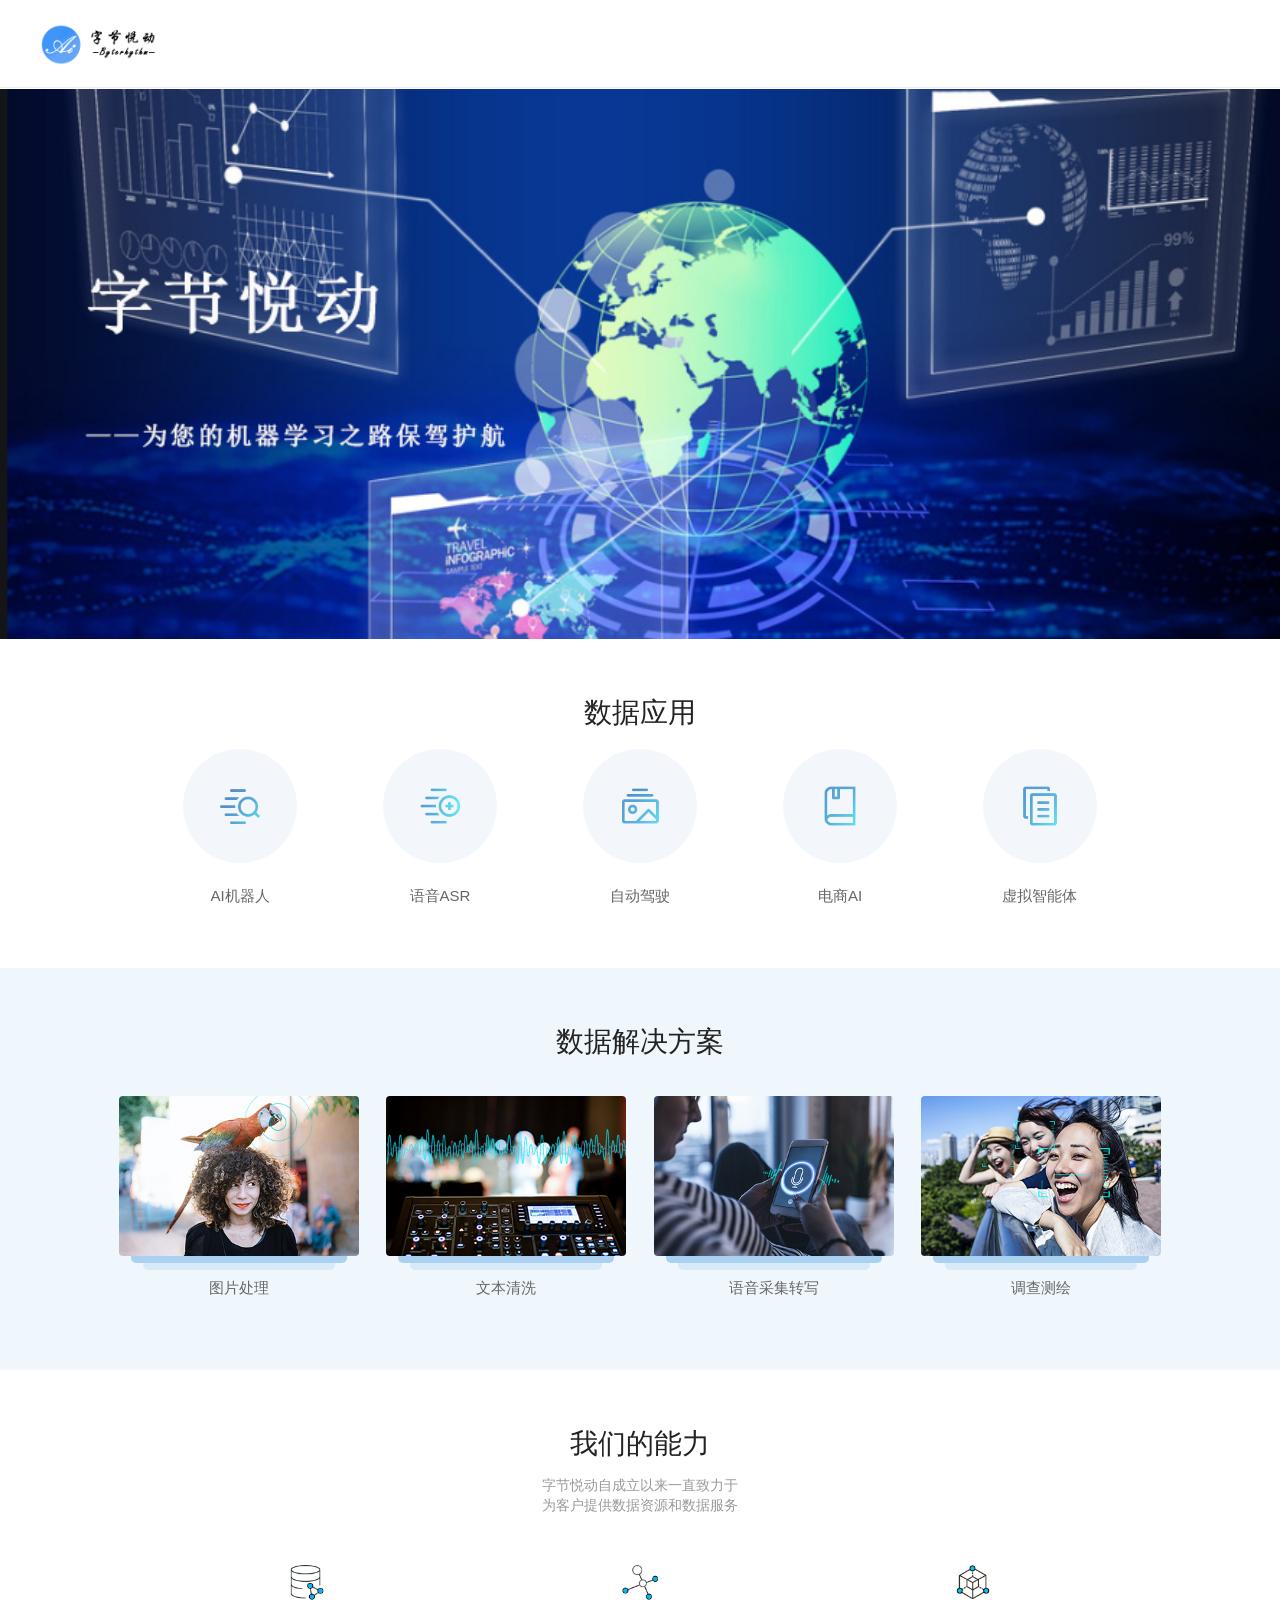
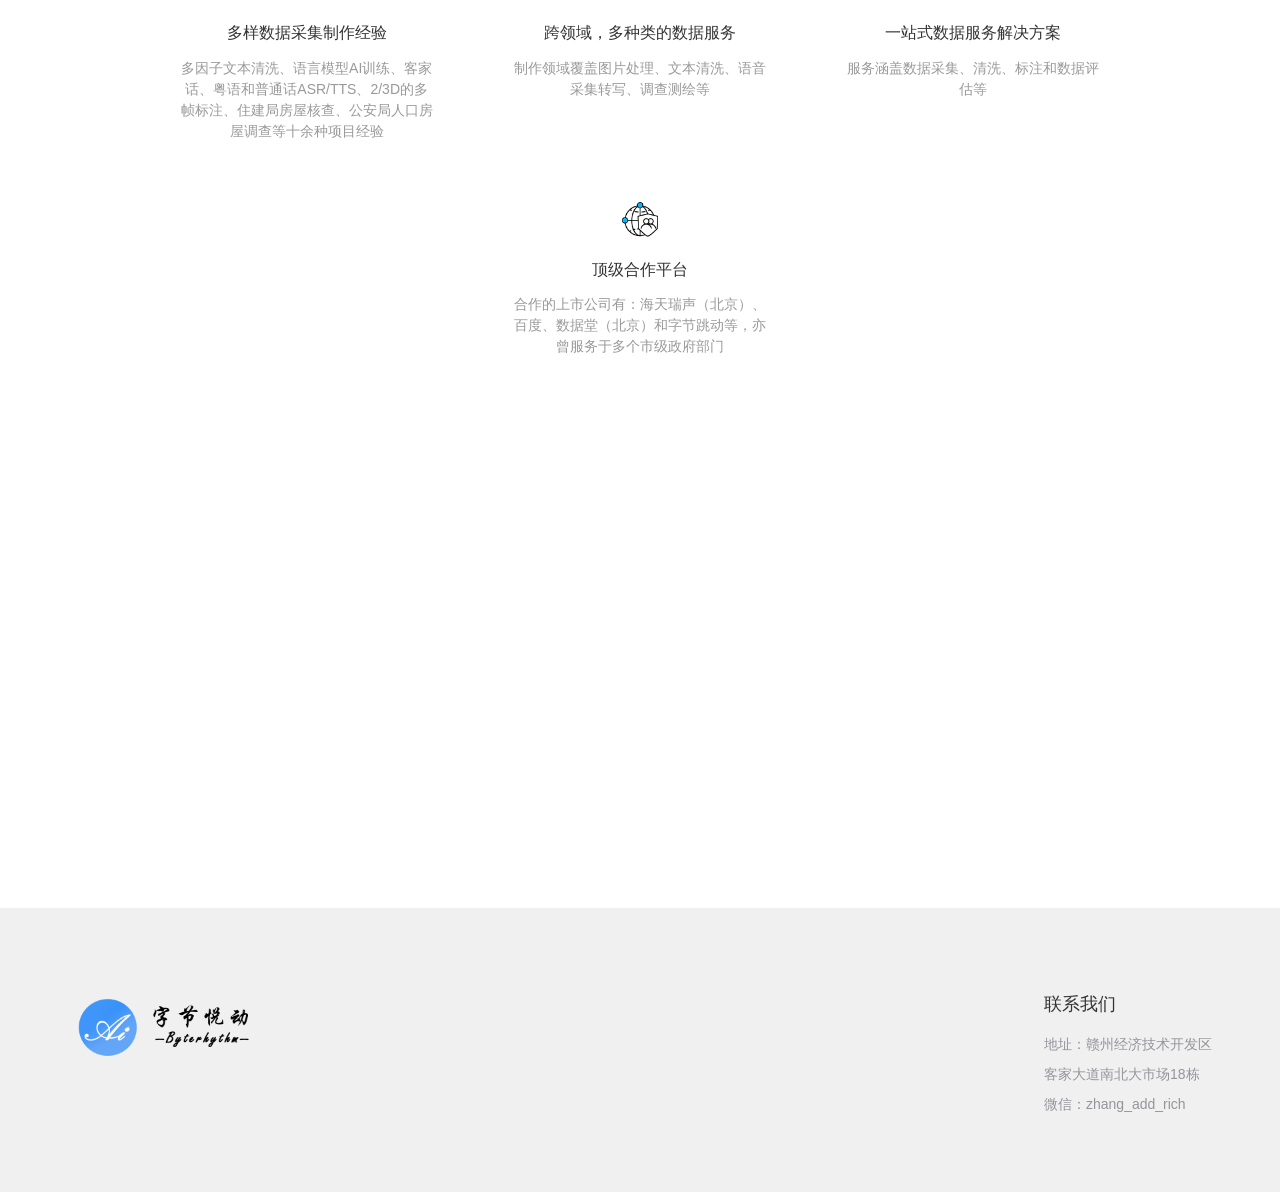
==== commit 187b583d: "Add files via upload" ====
--- a/index.html
+++ b/index.html
@@ -1,65 +1,680 @@
-
-<!doctype html>
-<html data-n-head-ssr lang="en" data-n-head="%7B%22lang%22:%7B%22ssr%22:%22en%22%7D%7D">
-  <head>
-    <meta name="viewport" content="width=device-width,initial-scale=1,viewport-fit=cover">
-    <link rel="apple-touch-icon" sizes="180x180" href="/images/icons/apple-touch-icon.png">
-    <link rel="icon" type="image/png" sizes="32x32" href="/images/icons/favicon-32x32.png">
-    <link rel="icon" type="image/png" sizes="16x16" href="/images/icons/favicon-16x16.png">
-    <link rel="manifest" href="/site.webmanifest">
-    <link rel="mask-icon" href="/images/icons/safari-pinned-tab.svg" color="#000000">
-    <meta name="apple-mobile-web-app-title" content="makemepulse">
-    <meta name="application-name" content="makemepulse">
-    <meta name="msapplication-TileColor" content="#000000">
-    <meta name="theme-color" content="#ffffff">
-    <title>makemepulse - global interactive production studio</title><meta data-n-head="ssr" charset="utf-8"><meta data-n-head="ssr" data-hid="description" property="description" content="makemepulse is a global interactive production studio. We turn aesthetics into experiences. Light-as-air tech with purpose."><meta data-n-head="ssr" data-hid="og:url" name="og:url" content="https://www.makemepulse.com/homepage"><meta data-n-head="ssr" data-hid="og:type" property="og:type" content="website"><meta data-n-head="ssr" data-hid="og:title" property="og:title" content="makemepulse - global interactive production studio"><meta data-n-head="ssr" data-hid="og:description" property="og:description" content="makemepulse is a global interactive production studio. We turn aesthetics into experiences. Light-as-air tech with purpose."><meta data-n-head="ssr" data-hid="og:image" property="og:image" content="https://images.prismic.io/makemepulse/7820b0e5-9cc5-43e8-a093-7fcb89e2bf3d_makemepulse-background.png?auto=compress,format&rect=0,1,1601,838&w=1080&h=565"><meta data-n-head="ssr" data-hid="og:image:width" property="og:image:width" content="1080"><meta data-n-head="ssr" data-hid="og:image:height" property="og:image:height" content="565"><meta data-n-head="ssr" data-hid="twitter:card" property="twitter:card" content="summary_large_image"><meta data-n-head="ssr" data-hid="twitter:image”" property="twitter:image”" content="https://images.prismic.io/makemepulse/7820b0e5-9cc5-43e8-a093-7fcb89e2bf3d_makemepulse-background.png?auto=compress,format&rect=0,1,1601,838&w=1080&h=565"><link data-n-head="ssr" rel="icon" type="image/x-icon" href="/favicon.ico"><link data-n-head="ssr" rel="preconnect" href="//makemepulse.prismic.io"><link data-n-head="ssr" rel="dns-prefetch" href="//hello.myfonts.net"><link data-n-head="ssr" rel="dns-prefetch" href="//polyfill.io"><link data-n-head="ssr" rel="dns-prefetch" href="//static.cdn.prismic.io"><link data-n-head="ssr" rel="dns-prefetch" href="//images.prismic.io"><link data-n-head="ssr" rel="dns-prefetch" href="//www.youtube.com"><link data-n-head="ssr" rel="preload" href="/json/brand-loader.json" as="fetch" crossorigin="anonymous"><script data-n-head="ssr" src="https://polyfill.io/v3/polyfill.min.js?features=IntersectionObserver" async></script><script data-n-head="ssr" type="application/ld+json">{"@context":"https://schema.org","@type":"Organization","name":"makemepulse","legalName":"Make Me Pulse","address":[{"@type":"PostalAddress","addressLocality":"Paris","addressCountry":"France","postalCode":"75017","streetAddress":"38 rue Legendre","telephone":null},{"@type":"PostalAddress","addressLocality":"London","addressCountry":"United Kingdom","postalCode":"SE1 7EU","streetAddress":"Becket House\n1 Lambeth Palace Road","telephone":null}]}</script><link rel="preload" href="/_nuxt/runtime.e8eafcd.js" as="script"><link rel="preload" href="/_nuxt/commons/app.86448a8.js" as="script"><link rel="preload" href="/_nuxt/vendors~app.a86ac23.js" as="script"><link rel="preload" href="/_nuxt/app.5c68a18.js" as="script"><link rel="preload" href="/_nuxt/fonts/3B2986_4_0.071952b.woff2" as="font" type="font/woff2" crossorigin><link rel="preload" href="/_nuxt/fonts/3B2986_4_0.aa7f890.woff" as="font" type="font/woff" crossorigin><link rel="preload" href="/_nuxt/fonts/3B2986_6_0.74f76dd.woff2" as="font" type="font/woff2" crossorigin><link rel="preload" href="/_nuxt/fonts/3B2986_6_0.80d741a.woff" as="font" type="font/woff" crossorigin><link rel="preload" href="/_nuxt/fonts/3B2986_E_0.5875c9d.woff2" as="font" type="font/woff2" crossorigin><link rel="preload" href="/_nuxt/fonts/3B2986_E_0.16155c5.woff" as="font" type="font/woff" crossorigin><link rel="preload" href="/_nuxt/fonts/3B2986_5_0.50cf244.woff2" as="font" type="font/woff2" crossorigin><link rel="preload" href="/_nuxt/fonts/3B2986_5_0.682d536.woff" as="font" type="font/woff" crossorigin><link rel="preload" href="/_nuxt/fonts/3B2986_1_0.01aaa47.woff2" as="font" type="font/woff2" crossorigin><link rel="preload" href="/_nuxt/fonts/3B2986_1_0.f955baf.woff" as="font" type="font/woff" crossorigin><link rel="preload" href="/_nuxt/fonts/BeatriceDisplay-Light.7213c29.woff2" as="font" type="font/woff2" crossorigin><link rel="preload" href="/_nuxt/fonts/BeatriceDisplay-Light.f68e43b.woff" as="font" type="font/woff" crossorigin><link rel="preload" href="/_nuxt/pages/index.d4d4d62.js" as="script"><link rel="preload" href="/_nuxt/22.1e4697d.js" as="script"><style data-vue-ssr-id="0b3fb090:0 0b3fb090:1 3191d5ad:0 20f4381e:0 ddef1fd6:0 dde11aea:0 0ace817b:0 5cb2d1ad:0 524d1f5f:0 1f514c35:0 6c6ba3f7:0 049b4096:0 67d40a56:0 39720b7b:0 45a37192:0 674d98e6:0 b56f3aa2:0 43e7691d:0 400e73af:0 4e9a8115:0 549470d5:0 183561d5:0 1363db16:0 912a1c42:0">@import url(//hello.myfonts.net/count/3b2986);
-@font-face{font-family:Biotif;src:url(/_nuxt/fonts/3B2986_4_0.071952b.woff2) format("woff2"),url(/_nuxt/fonts/3B2986_4_0.aa7f890.woff) format("woff");font-weight:300;font-style:normal;font-display:swap}@font-face{font-family:Biotif;src:url(/_nuxt/fonts/3B2986_6_0.74f76dd.woff2) format("woff2"),url(/_nuxt/fonts/3B2986_6_0.80d741a.woff) format("woff");font-weight:400;font-style:normal;font-display:swap}@font-face{font-family:Biotif;src:url(/_nuxt/fonts/3B2986_E_0.5875c9d.woff2) format("woff2"),url(/_nuxt/fonts/3B2986_E_0.16155c5.woff) format("woff");font-weight:400;font-style:italic;font-display:swap}@font-face{font-family:Biotif;src:url(/_nuxt/fonts/3B2986_5_0.50cf244.woff2) format("woff2"),url(/_nuxt/fonts/3B2986_5_0.682d536.woff) format("woff");font-weight:500;font-style:normal;font-display:swap}@font-face{font-family:Biotif;src:url(/_nuxt/fonts/3B2986_1_0.01aaa47.woff2) format("woff2"),url(/_nuxt/fonts/3B2986_1_0.f955baf.woff) format("woff");font-weight:700;font-style:normal;font-display:swap}@font-face{font-family:Beatrice Display;src:url(/_nuxt/fonts/BeatriceDisplay-Light.7213c29.woff2) format("woff2"),url(/_nuxt/fonts/BeatriceDisplay-Light.f68e43b.woff) format("woff");font-weight:300;font-style:normal;font-display:swap}
-
-/*! normalize.css v8.0.1 | MIT License | github.com/necolas/normalize.css */html{line-height:1.15;-webkit-text-size-adjust:100%}body{margin:0}main{display:block}h1{font-size:2em;margin:.67em 0}hr{box-sizing:content-box;height:0;overflow:visible}pre{font-family:monospace,monospace;font-size:1em}a{background-color:transparent}abbr[title]{border-bottom:none;text-decoration:underline;-webkit-text-decoration:underline dotted;text-decoration:underline dotted}b,strong{font-weight:bolder}code,kbd,samp{font-family:monospace,monospace;font-size:1em}small{font-size:80%}sub,sup{font-size:75%;line-height:0;position:relative;vertical-align:baseline}sub{bottom:-.25em}sup{top:-.5em}img{border-style:none}button,input,optgroup,select,textarea{font-family:inherit;font-size:100%;line-height:1.15;margin:0}button,input{overflow:visible}button,select{text-transform:none}[type=button],[type=reset],[type=submit],button{-webkit-appearance:button}[type=button]::-moz-focus-inner,[type=reset]::-moz-focus-inner,[type=submit]::-moz-focus-inner,button::-moz-focus-inner{border-style:none;padding:0}[type=button]:-moz-focusring,[type=reset]:-moz-focusring,[type=submit]:-moz-focusring,button:-moz-focusring{outline:1px dotted ButtonText}fieldset{padding:.35em .75em .625em}legend{box-sizing:border-box;color:inherit;display:table;max-width:100%;padding:0;white-space:normal}progress{vertical-align:baseline}textarea{overflow:auto}[type=checkbox],[type=radio]{box-sizing:border-box;padding:0}[type=number]::-webkit-inner-spin-button,[type=number]::-webkit-outer-spin-button{height:auto}[type=search]{-webkit-appearance:textfield;outline-offset:-2px}[type=search]::-webkit-search-decoration{-webkit-appearance:none}::-webkit-file-upload-button{-webkit-appearance:button;font:inherit}details{display:block}summary{display:list-item}[hidden],template{display:none}blockquote,dd,dl,figure,h1,h2,h3,h4,h5,h6,hr,p,pre{margin:0}button{background-color:transparent;background-image:none;padding:0}button:focus{outline:1px dotted;outline:5px auto -webkit-focus-ring-color}fieldset,ol,ul{margin:0;padding:0}ol,ul{list-style:none}html{font-family:system-ui,-apple-system,Segoe UI,Roboto,Ubuntu,Cantarell,Noto Sans,sans-serif,BlinkMacSystemFont,Helvetica Neue,Arial,Apple Color Emoji,Segoe UI Emoji,Segoe UI Symbol,Noto Color Emoji;line-height:1.5}*,:after,:before{box-sizing:border-box;border:0 solid #c4c4c4}hr{border-top-width:1px}img{border-style:solid}textarea{resize:vertical}input::-moz-placeholder,textarea::-moz-placeholder{color:#a0aec0}input::-ms-input-placeholder,textarea::-ms-input-placeholder{color:#a0aec0}input::placeholder,textarea::placeholder{color:#a0aec0}[role=button],button{cursor:pointer}table{border-collapse:collapse}h1,h2,h3,h4,h5,h6{font-size:inherit;font-weight:inherit}a{color:inherit;text-decoration:inherit}button,input,optgroup,select,textarea{padding:0;line-height:inherit;color:inherit}code,kbd,pre,samp{font-family:SFMono-Regular,Menlo,Monaco,Consolas,Liberation Mono,Courier New,monospace}audio,canvas,embed,iframe,img,object,svg,video{display:block;vertical-align:middle}img,video{max-width:100%;height:auto}*,:after,:before{-webkit-backface-visibility:hidden;backface-visibility:hidden;font-style:normal}@media (prefers-reduced-motion:reduce){*,:after,:before{-webkit-animation:none!important;animation:none!important;transition:none!important}}body{--bg-opacity:1;background-color:#fff;background-color:rgba(255,255,255,var(--bg-opacity));color:#0f0f0f;color:var(--color-text-body,var(--color-primary,#0f0f0f))}hr{color:currentColor;border-color:currentColor;opacity:.3}button{font:inherit}a:not([class]):focus{outline:none}[class*="hover:"]{transition:.15s ease-in-out}body{font-family:Biotif,sans-serif;font-weight:400;font-size:.875rem;line-height:1.7142857142857142;-webkit-font-smoothing:antialiased;-moz-osx-font-smoothing:grayscale}@media (min-width:1024px){body{font-size:1rem;line-height:1.5}}p:not(:last-child){margin-bottom:1.5rem}b,strong{font-weight:700}em,i{font-style:italic}pre{background-image:url(/_nuxt/img/gray-light-noise.a2fc79b.png);background-color:#f2f2f2;background-repeat:repeat;background-size:250px;background-position:50%;padding:2.5rem;overflow:auto}ol.text-list,ul.text-list{margin-top:1rem;margin-bottom:2rem;line-height:2.22}ol.text-list li,ul.text-list li{position:relative;display:flex;margin-bottom:.5rem}ol.text-list li:before,ul.text-list li:before{content:"\2014";display:inline-block;align-self:flex-start;width:1.25rem;margin-left:1.875rem;margin-right:1.875rem;text-align:center}ol.text-list{counter-reset:order}ol.text-list li:before{counter-increment:order;content:counter(order) "."}q{quotes:"\201C" "\201D"}.headline-edito{font-family:Beatrice Display,sans-serif;font-weight:300;font-size:3.5rem;line-height:3.5rem;margin-top:0;padding-top:.1335rem;padding-bottom:.3665rem;margin-bottom:-.5rem}@media (min-width:1024px){.headline-edito{font-size:4.75rem;line-height:4.5rem;margin-top:0;padding-top:.23475rem;padding-bottom:.26525rem;margin-bottom:-.5rem}}@media (min-width:1280px){.headline-edito{font-size:8.75rem;line-height:8rem;margin-top:0;padding-top:.20875rem;padding-bottom:.29125rem;margin-bottom:-.5rem}}.headline-big{font-family:Beatrice Display,sans-serif;font-weight:300;font-size:3.5rem;line-height:3.5rem;margin-top:0;padding-top:.1335rem;padding-bottom:.3665rem;margin-bottom:-.5rem}@media (min-width:1024px){.headline-big{font-size:4.5rem;line-height:5.5rem;margin-top:-.5rem;padding-top:.3145rem;padding-bottom:.1855rem;margin-bottom:0}}@media (min-width:1280px){.headline-big{font-size:6.5625rem;line-height:8rem;margin-top:-.5rem;padding-top:.40656rem;padding-bottom:.09344rem;margin-bottom:0}}.headline-small{font-family:Beatrice Display,sans-serif;font-weight:300;letter-spacing:-.01em;font-size:1.875rem;line-height:2rem;margin-top:-.5rem;padding-top:.40187rem;padding-bottom:.09813rem;margin-bottom:0}@media (min-width:1024px){.headline-small{letter-spacing:0;font-size:2.75rem;line-height:3.5rem;margin-top:-.5rem;padding-top:.37275rem;padding-bottom:.12725rem;margin-bottom:0}}.title-medium{font-family:Biotif,sans-serif;font-weight:400;letter-spacing:-.01em;font-size:1.625rem;line-height:2rem;margin-top:0;padding-top:.0775rem;padding-bottom:.4225rem;margin-bottom:-.5rem}@media (min-width:1024px){.title-medium{font-size:2.25rem;line-height:3rem;margin-top:-.5rem;padding-top:.415rem;padding-bottom:.085rem;margin-bottom:0}}.title-small{font-family:Biotif,sans-serif;font-weight:400;letter-spacing:-.01em;font-size:1.125rem;line-height:1.5rem;margin-top:-.5rem;padding-top:.4575rem;padding-bottom:.0425rem;margin-bottom:0}@media (min-width:1024px){.title-small{font-size:1.75rem;line-height:2.5rem;margin-top:-.5rem;padding-top:.295rem;padding-bottom:.205rem;margin-bottom:0}}.title-small.font-light{font-size:1.125rem;line-height:1.5rem;margin-top:-.5rem;padding-top:.44512rem;padding-bottom:.05488rem;margin-bottom:0}.paragraph-medium{font-family:Biotif,sans-serif;font-weight:400;letter-spacing:-.01em;font-size:1.625rem;line-height:2rem;margin-top:0;padding-top:.0775rem;padding-bottom:.4225rem;margin-bottom:-.5rem}@media (min-width:1024px){.paragraph-medium{font-size:.9375rem;line-height:1.5rem;margin-top:0;padding-top:.00625rem;padding-bottom:.49375rem;margin-bottom:-.5rem}}.paragraph-small{font-family:Biotif,sans-serif;font-weight:400;font-size:.875rem;line-height:1.5rem;margin-top:0;padding-top:.0225rem;padding-bottom:.4775rem;margin-bottom:-.5rem}@media (min-width:1024px){.paragraph-small{font-size:.6875rem;line-height:1rem;margin-top:-.5rem;padding-top:.32125rem;padding-bottom:.17875rem;margin-bottom:0}}.paragraph-xsmall{font-weight:300;padding-top:.31369rem;padding-bottom:.18631rem}.paragraph-xsmall,.subtitle{font-family:Biotif,sans-serif;font-size:.6875rem;line-height:1rem;margin-top:-.5rem;margin-bottom:0}.subtitle{font-weight:400;padding-top:.32125rem;padding-bottom:.17875rem}.cap-small{font-family:Biotif,sans-serif;font-weight:700;text-transform:uppercase;font-size:.625rem;line-height:.5rem;margin-top:0;padding-top:.09625rem;padding-bottom:.40375rem;margin-bottom:-.5rem}.link-big{font-family:Beatrice Display,sans-serif;font-weight:300;letter-spacing:-.01em;font-size:1.875rem;line-height:2rem;margin-top:-.5rem;padding-top:.40187rem;padding-bottom:.09813rem;margin-bottom:0}@media (min-width:1024px){.link-big{font-size:3.75rem;line-height:4rem;margin-top:-.5rem;padding-top:.30375rem;padding-bottom:.19625rem;margin-bottom:0}}html.has-scroll-smooth{overflow:hidden}html.has-scroll-dragging{-webkit-user-select:none;-moz-user-select:none;-ms-user-select:none;user-select:none}.has-scroll-smooth body{overflow:hidden}.has-scroll-smooth [data-scroll-container]{min-height:100vh}.c-scrollbar{position:absolute;right:0;top:0;width:11px;height:100vh;transform-origin:center right;transition:transform .3s,opacity .3s;opacity:0}.c-scrollbar:hover{transform:scaleX(1.45)}.c-scrollbar:hover,.has-scroll-dragging .c-scrollbar,.has-scroll-scrolling .c-scrollbar{opacity:1}.c-scrollbar_thumb{position:absolute;top:0;right:0;background-color:#000;opacity:.5;width:7px;border-radius:10px;margin:2px;cursor:-webkit-grab;cursor:grab}.has-scroll-dragging .c-scrollbar_thumb{cursor:-webkit-grabbing;cursor:grabbing}.has-scroll-smooth [data-scroll-section]{will-change:transform;outline:1px solid transparent}.c-scrollbar{z-index:999}.lottie-container.theme-inherit svg path[fill]{fill:currentColor}.lottie-container.theme-inherit svg path[stroke]{stroke:currentColor}.lottie-container--brand svg [fill="#0f0f0f"],.lottie-container--brand svg [fill="rgb(15,15,15)"]{fill:#0f0f0f;fill:var(--color-primary,#0f0f0f)}.lottie-container--brand svg [fill="#bcbec0"],.lottie-container--brand svg [fill="rgb(188,190,192)"]{fill:#bcbec0;fill:var(--color-secondary,#bcbec0)}.container{width:100%;margin-left:auto;margin-right:auto;max-width:89.3617vw}@media (min-width:1024px){.container{max-width:90vw}}.form-control{width:100%;background-color:transparent;--text-opacity:1;color:#000;color:rgba(0,0,0,var(--text-opacity));background-clip:padding-box;border:0;border-radius:0;font-size:1.125rem;line-height:1.5rem;margin-top:0;padding:.4575rem 0 .0425rem;margin-bottom:.5rem}@media (min-width:1024px){.form-control{font-size:.9375rem;line-height:1.5rem;margin-top:1rem;padding:.00625rem 1rem .49375rem;margin-bottom:.5rem}}.form-control::-ms-expand{background-color:transparent;border:0}.form-control:-moz-focusring{color:transparent;text-shadow:0 0 0 #000}.form-control::-moz-placeholder{color:#444;opacity:1}.form-control::-ms-input-placeholder{color:#444;opacity:1}.form-control::placeholder{color:#444;opacity:1}.form-control:focus{outline:0}textarea.form-control{height:auto;min-height:2.5rem}.icon{display:inline-block;pointer-events:none;height:1em;width:1em;width:calc(1/var(--aspect-ratio, 1)*1em);fill:currentColor}.icon-awwwards{--aspect-ratio:(24/46)}.icon-cannes-lions{--aspect-ratio:(43/40)}.icon-club-des-da{--aspect-ratio:(45/45)}.icon-eurobest{--aspect-ratio:(21/85)}.icon-fwa{--aspect-ratio:(20/69)}.dash{display:flex;align-items:flex-end;width:2.5rem;height:0}.dash>u{position:relative;display:inline-block;width:100%;height:1px;overflow:hidden;outline:1px solid transparent;transform-origin:0 0;transform:scaleX(0);transition:transform 667ms cubic-bezier(.4,.8,.74,1)}.dash>u:after{content:"";position:absolute;top:-1px;right:-1px;bottom:-1px;left:-1px;background-color:currentColor}.dash.show>u{transform:none}.lazyload,.lazyloading{will-change:opacity;opacity:0}.lazyloaded{transition:opacity .8s cubic-bezier(.26,1,.48,1);opacity:1}.lazy-spinner{position:absolute;top:0;right:0;bottom:0;left:0;margin:auto;font-size:.5rem;pointer-events:none;width:1em;height:1em;-webkit-animation:spinner-translate 666ms cubic-bezier(.76,0,.24,1) infinite alternate;animation:spinner-translate 666ms cubic-bezier(.76,0,.24,1) infinite alternate}@media (min-width:1024px){.lazy-spinner{font-size:1rem}}.lazy-spinner:before{content:"";display:block;width:100%;height:100%;--bg-opacity:1;background-color:#fff;background-color:rgba(255,255,255,var(--bg-opacity));border-radius:9999px;-webkit-animation:spinner-scale 333ms cubic-bezier(.48,.04,.52,.96) infinite alternate;animation:spinner-scale 333ms cubic-bezier(.48,.04,.52,.96) infinite alternate}.lazyloaded+.lazy-spinner{display:none}@-webkit-keyframes spinner-translate{0%{transform:translateX(-250%)}to{transform:translateX(250%)}}@keyframes spinner-translate{0%{transform:translateX(-250%)}to{transform:translateX(250%)}}@-webkit-keyframes spinner-scale{0%{transform:scale(1.5)}to{transform:scale(1)}}@keyframes spinner-scale{0%{transform:scale(1.5)}to{transform:scale(1)}}.has-preloader,.page-enter-active,.page-leave-active,body .has-preloader,body .page-enter-active,body .page-leave-active{overflow:hidden}.bg-black{--bg-opacity:1;background-color:#000;background-color:rgba(0,0,0,var(--bg-opacity))}.bg-white{--bg-opacity:1;background-color:#fff;background-color:rgba(255,255,255,var(--bg-opacity))}.bg-gray-100{--bg-opacity:1;background-color:#f2f2f2;background-color:rgba(242,242,242,var(--bg-opacity))}.bg-gray-300{--bg-opacity:1;background-color:#c4c4c4;background-color:rgba(196,196,196,var(--bg-opacity))}.bg-gray-700{--bg-opacity:1;background-color:#444;background-color:rgba(68,68,68,var(--bg-opacity))}.bg-red{--bg-opacity:1;background-color:#ea6161;background-color:rgba(234,97,97,var(--bg-opacity))}.bg-current{background-color:currentColor}.bg-lazy-placeholder{background-color:#f2f2f2;background-color:var(--color-lazy-placeholder,#f2f2f2)}.bg-lighter{background-color:hsla(0,0%,100%,.05)}.bg-darker{background-color:rgba(0,0,0,.05)}.border-current{border-color:currentColor}.rounded-sm{border-radius:.75rem}.rounded{border-radius:1rem}.rounded-full{border-radius:9999px}.border-t{border-top-width:1px}.border-b{border-bottom-width:1px}.border-l{border-left-width:1px}.cursor-pointer{cursor:pointer}.block{display:block}.inline-block{display:inline-block}.inline{display:inline}.flex{display:flex}.inline-flex{display:inline-flex}.grid{display:grid}.hidden{display:none}.flex-row{flex-direction:row}.flex-col{flex-direction:column}.flex-col-reverse{flex-direction:column-reverse}.flex-wrap{flex-wrap:wrap}.items-start{align-items:flex-start}.items-end{align-items:flex-end}.items-center{align-items:center}.items-baseline{align-items:baseline}.self-start{align-self:flex-start}.self-end{align-self:flex-end}.self-center{align-self:center}.justify-end{justify-content:flex-end}.justify-center{justify-content:center}.justify-between{justify-content:space-between}.flex-0{flex:0 0 auto}.flex-1{flex:1 1 0%}.flex-auto{flex:1 1 auto}.flex-none{flex:none}.flex-grow{flex-grow:1}.flex-shrink-0{flex-shrink:0}.order-first{order:-9999}.font-body{font-family:Biotif,sans-serif}.font-headline{font-family:Beatrice Display,sans-serif}.font-light{font-weight:300}.font-regular{font-weight:400}.font-medium{font-weight:500}.h-0{height:0}.h-8{height:.5rem}.h-16{height:1rem}.h-24{height:1.5rem}.h-64{height:4rem}.h-80{height:5rem}.h-96{height:6rem}.h-120{height:7.5rem}.h-128{height:8rem}.h-160{height:10rem}.h-px{height:1px}.h-full{height:100%}.h-screen{height:100vh;height:calc(100*var(--vh, 1vh))}.text-8{font-size:.5rem}.text-10{font-size:.625rem}.text-11{font-size:.6875rem}.text-12{font-size:.75rem}.text-13{font-size:.8125rem}.text-14{font-size:.875rem}.text-18{font-size:1.125rem}.text-26{font-size:1.625rem}.text-28{font-size:1.75rem}.text-36{font-size:2.25rem}.text-80{font-size:5rem}.text-105{font-size:6.5625rem}.leading-0{line-height:0}.leading-10{line-height:.625rem}.leading-16{line-height:1rem}.leading-24{line-height:1.5rem}.leading-32{line-height:2rem}.leading-40{line-height:2.5rem}.leading-128{line-height:8rem}.leading-none{line-height:1}.leading-inherit{line-height:inherit}.m-auto{margin:auto}.-m-24{margin:-1.5rem}.my-0{margin-top:0;margin-bottom:0}.mx-16{margin-left:1rem;margin-right:1rem}.my-24{margin-top:1.5rem;margin-bottom:1.5rem}.my-40{margin-top:2.5rem;margin-bottom:2.5rem}.my-48{margin-top:3rem;margin-bottom:3rem}.my-80{margin-top:5rem;margin-bottom:5rem}.my-160{margin-top:10rem;margin-bottom:10rem}.my-auto{margin-top:auto;margin-bottom:auto}.mx-auto{margin-left:auto;margin-right:auto}.-my-8{margin-top:-.5rem;margin-bottom:-.5rem}.-mx-20{margin-left:-1.25rem;margin-right:-1.25rem}.mt-0{margin-top:0}.mr-0{margin-right:0}.mb-0{margin-bottom:0}.ml-0{margin-left:0}.mt-4{margin-top:.25rem}.mr-4{margin-right:.25rem}.mt-8{margin-top:.5rem}.mr-8{margin-right:.5rem}.mb-8{margin-bottom:.5rem}.mt-16{margin-top:1rem}.mb-16{margin-bottom:1rem}.ml-16{margin-left:1rem}.mt-24{margin-top:1.5rem}.mb-24{margin-bottom:1.5rem}.mt-32{margin-top:2rem}.mb-32{margin-bottom:2rem}.mt-40{margin-top:2.5rem}.mb-40{margin-bottom:2.5rem}.ml-40{margin-left:2.5rem}.mt-48{margin-top:3rem}.mb-48{margin-bottom:3rem}.mt-56{margin-top:3.5rem}.mb-56{margin-bottom:3.5rem}.mt-72{margin-top:4.5rem}.mb-72{margin-bottom:4.5rem}.mt-80{margin-top:5rem}.mb-80{margin-bottom:5rem}.mt-88{margin-top:5.5rem}.mt-96{margin-top:6rem}.mb-96{margin-bottom:6rem}.mt-120{margin-top:7.5rem}.mt-160{margin-top:10rem}.mb-160{margin-bottom:10rem}.mt-auto{margin-top:auto}.mr-auto{margin-right:auto}.ml-auto{margin-left:auto}.-ml-4{margin-left:-.25rem}.-mt-8{margin-top:-.5rem}.-mb-8{margin-bottom:-.5rem}.-mt-16{margin-top:-1rem}.-mb-16{margin-bottom:-1rem}.-mt-32{margin-top:-2rem}.-mt-40{margin-top:-2.5rem}.-mb-40{margin-bottom:-2.5rem}.-mb-48{margin-bottom:-3rem}.-mt-56{margin-top:-3.5rem}.-mb-56{margin-bottom:-3.5rem}.-mt-64{margin-top:-4rem}.-mr-64{margin-right:-4rem}.-mb-72{margin-bottom:-4.5rem}.-mb-96{margin-bottom:-6rem}.-mb-px{margin-bottom:-1px}.max-w-416{max-width:26rem}.max-w-none{max-width:none}.max-w-full{max-width:100%}.max-w-5\/14{max-width:7.5rem}.max-w-12\/14{max-width:18rem}.max-w-3\/18{max-width:15rem}.max-w-7\/18{max-width:35rem}.max-w-8\/18{max-width:40rem}.max-w-9\/18{max-width:45rem}.max-w-10\/18{max-width:50rem}.max-w-13\/18{max-width:65rem}.max-w-14\/18{max-width:70rem}.object-cover{-o-object-fit:cover;object-fit:cover}.opacity-0{opacity:0}.opacity-5{opacity:.05}.opacity-15{opacity:.15}.opacity-50{opacity:.5}.opacity-100{opacity:1}.hover\:opacity-50:hover{opacity:.5}.focus\:outline-none:focus{outline:0}.overflow-hidden{overflow:hidden}.overflow-x-auto{overflow-x:auto}.overflow-y-auto{overflow-y:auto}.overflow-x-hidden{overflow-x:hidden}.overflow-y-hidden{overflow-y:hidden}.overflow-x-scroll{overflow-x:scroll}.scrolling-touch{-webkit-overflow-scrolling:touch}.p-16{padding:1rem}.p-20{padding:1.25rem}.p-24{padding:1.5rem}.py-0{padding-top:0;padding-bottom:0}.px-0{padding-left:0;padding-right:0}.py-8{padding-top:.5rem;padding-bottom:.5rem}.py-16{padding-top:1rem;padding-bottom:1rem}.py-24{padding-top:1.5rem;padding-bottom:1.5rem}.px-24{padding-left:1.5rem;padding-right:1.5rem}.py-32{padding-top:2rem;padding-bottom:2rem}.px-32{padding-left:2rem;padding-right:2rem}.py-40{padding-top:2.5rem;padding-bottom:2.5rem}.py-48{padding-top:3rem;padding-bottom:3rem}.py-56{padding-top:3.5rem;padding-bottom:3.5rem}.py-72{padding-top:4.5rem;padding-bottom:4.5rem}.py-80{padding-top:5rem;padding-bottom:5rem}.pt-0{padding-top:0}.pt-8{padding-top:.5rem}.pr-8{padding-right:.5rem}.pb-8{padding-bottom:.5rem}.pb-16{padding-bottom:1rem}.pb-20{padding-bottom:1.25rem}.pt-24{padding-top:1.5rem}.pb-24{padding-bottom:1.5rem}.pt-32{padding-top:2rem}.pb-32{padding-bottom:2rem}.pb-40{padding-bottom:2.5rem}.pr-48{padding-right:3rem}.pt-56{padding-top:3.5rem}.pt-72{padding-top:4.5rem}.pt-80{padding-top:5rem}.pb-80{padding-bottom:5rem}.pt-96{padding-top:6rem}.pt-120{padding-top:7.5rem}.pb-120{padding-bottom:7.5rem}.pt-136{padding-top:8.5rem}.pt-184{padding-top:11.5rem}.pointer-events-none{pointer-events:none}.pointer-events-auto,.touch .touch\:pointer-events-auto{pointer-events:auto}.fixed{position:fixed}.absolute{position:absolute}.relative{position:relative}.sticky{position:-webkit-sticky;position:sticky}.inset-0{top:0;right:0;bottom:0;left:0}.-inset-px{top:-1px;right:-1px;bottom:-1px;left:-1px}.inset-y-0{top:0;bottom:0}.inset-x-0{right:0;left:0}.inset-x-80{right:5rem;left:5rem}.top-0{top:0}.right-0{right:0}.bottom-0{bottom:0}.left-0{left:0}.right-6{right:.375rem}.top-8{top:.5rem}.right-10{right:.625rem}.right-20{right:1.25rem}.bottom-20{bottom:1.25rem}.top-56{top:3.5rem}.top-80{top:5rem}.top-128{top:8rem}.bottom-136{bottom:8.5rem}.-right-16{right:-1rem}.-top-32{top:-2rem}.bottom-auto{bottom:auto}.top-1\/2{top:50%}.left-1\/2{left:50%}.top-full{top:100%}.right-full{right:100%}.left-full{left:100%}.shadow{box-shadow:10px 10px 20px rgba(0,0,0,.03)}.fill-primary{fill:#0f0f0f;fill:var(--color-primary,#0f0f0f)}.fill-secondary{fill:#bcbec0;fill:var(--color-secondary,#bcbec0)}.stroke-black{stroke:#000}.stroke-white{stroke:#fff}.stroke-current{stroke:currentColor}.text-left{text-align:left}.text-center{text-align:center}.text-right{text-align:right}.text-black{--text-opacity:1;color:#000;color:rgba(0,0,0,var(--text-opacity))}.text-white{--text-opacity:1;color:#fff;color:rgba(255,255,255,var(--text-opacity))}.text-red{--text-opacity:1;color:#ea6161;color:rgba(234,97,97,var(--text-opacity))}.text-primary{color:#0f0f0f;color:var(--color-primary,#0f0f0f)}.text-inherit{color:inherit}.uppercase{text-transform:uppercase}.lowercase{text-transform:lowercase}.underline{text-decoration:underline}.tracking-tight{letter-spacing:-.01em}.tracking-normal{letter-spacing:0}.select-none{-webkit-user-select:none;-moz-user-select:none;-ms-user-select:none;user-select:none}.align-baseline{vertical-align:baseline}.align-bottom{vertical-align:bottom}.visible{visibility:visible}.invisible{visibility:hidden}.whitespace-no-wrap{white-space:nowrap}.whitespace-pre{white-space:pre}.whitespace-pre-line{white-space:pre-line}.w-0{width:0}.w-8{width:.5rem}.w-20{width:1.25rem}.w-24{width:1.5rem}.w-64{width:4rem}.w-80{width:5rem}.w-96{width:6rem}.w-120{width:7.5rem}.w-128{width:8rem}.w-160{width:10rem}.w-full{width:100%}.w-screen{width:100vw}.w-col-8\/14{width:51.06382978723404vw}.w-col-9\/14{width:57.446808510638306vw}.w-col-13\/14{width:82.97872340425532vw}.w-col-14\/14{width:89.36170212765957vw}.z-0{z-index:0}.z-1{z-index:1}.z-2{z-index:2}.-z-1{z-index:-1}.z-floating-cta{z-index:10}.z-header-backdrop{z-index:40}.z-header{z-index:50}.z-modal{z-index:60}.z-preloader{z-index:70}.z-cursor{z-index:99}.col-gap-32{grid-column-gap:2rem;-moz-column-gap:2rem;column-gap:2rem}.col-gap-40{grid-column-gap:2.5rem;-moz-column-gap:2.5rem;column-gap:2.5rem}.col-gap-1\/14{grid-column-gap:6.382978723404255vw;-moz-column-gap:6.382978723404255vw;column-gap:6.382978723404255vw}.grid-flow-col{grid-auto-flow:column}.grid-cols-3{grid-template-columns:repeat(3,minmax(0,1fr))}.grid-cols-10{grid-template-columns:repeat(10,minmax(0,1fr))}.grid-cols-14{grid-template-columns:repeat(14,minmax(0,1fr))}.grid-cols-auto{grid-template-columns:auto}.col-span-1{grid-column:span 1/span 1}.col-span-3{grid-column:span 3/span 3}.col-span-4{grid-column:span 4/span 4}.col-span-5{grid-column:span 5/span 5}.col-span-6{grid-column:span 6/span 6}.col-span-7{grid-column:span 7/span 7}.col-span-8{grid-column:span 8/span 8}.col-span-10{grid-column:span 10/span 10}.col-span-11{grid-column:span 11/span 11}.col-span-12{grid-column:span 12/span 12}.col-span-13{grid-column:span 13/span 13}.col-span-14{grid-column:span 14/span 14}.col-start-1{grid-column-start:1}.col-start-2{grid-column-start:2}.col-start-3{grid-column-start:3}.col-start-5{grid-column-start:5}.col-start-7{grid-column-start:7}.col-start-12{grid-column-start:12}.grid-rows-1{grid-template-rows:repeat(1,minmax(0,1fr))}.row-start-1{grid-row-start:1}.row-start-2{grid-row-start:2}.row-start-3{grid-row-start:3}.transform{--transform-translate-x:0;--transform-translate-y:0;--transform-rotate:0;--transform-skew-x:0;--transform-skew-y:0;--transform-scale-x:1;--transform-scale-y:1;transform:translateX(var(--transform-translate-x)) translateY(var(--transform-translate-y)) rotate(var(--transform-rotate)) skewX(var(--transform-skew-x)) skewY(var(--transform-skew-y)) scaleX(var(--transform-scale-x)) scaleY(var(--transform-scale-y))}.origin-top-left{transform-origin:top left}.-translate-y-1\/2{--transform-translate-y:-50%}.transition{transition-property:background-color,border-color,color,fill,stroke,opacity,box-shadow,transform}.ease-in-out{transition-timing-function:cubic-bezier(.4,0,.2,1)}.embed-responsive{position:relative;width:100%}.embed-responsive:before{content:"";display:block;padding-top:calc(var(--aspect-ratio)*100%)}.embed-responsive .embed-responsive-item,.embed-responsive embed,.embed-responsive iframe,.embed-responsive object,.embed-responsive video{position:absolute;top:0;left:0;width:100%;height:100%;border:0}.embed-responsive-16\/9{--aspect-ratio:0.5625}.embed-responsive-square{--aspect-ratio:1}.theme-light{--color-primary:#0f0f0f;--color-secondary:#bcbec0}.theme-dark{--color-primary:#fff;--color-secondary:#5b5b5b}.theme-inherit{--color-primary:inherit;--color-secondary:inherit}.theme-default{--color-primary:initial;--color-secondary:initial}.auto-alpha-0{opacity:0;visibility:hidden}.bg-black-noise{background-image:url(/_nuxt/img/black-noise.e7f3cd7.png);background-color:#0f0f0f}.bg-black-noise,.bg-gray-light-noise{background-repeat:repeat;background-size:250px;background-position:50%}.bg-gray-light-noise{background-image:url(/_nuxt/img/gray-light-noise.a2fc79b.png);background-color:#f2f2f2}.inline-grid{display:inline-grid}.-ml-outer{margin-left:-5.31915vw}@media (min-width:1024px){.-ml-outer{margin-left:-5vw}}.-mr-outer{margin-right:-5.31915vw}@media (min-width:1024px){.-mr-outer{margin-right:-5vw}}.-mx-outer{margin-left:-5.31915vw;margin-right:-5.31915vw}@media (min-width:1024px){.-mx-outer{margin-left:-5vw;margin-right:-5vw}}.px-outer{padding-left:5.31915vw;padding-right:5.31915vw}@media (min-width:1024px){.px-outer{padding-left:5vw;padding-right:5vw}}.is-underlined{position:absolute;bottom:0;left:0;width:100%;pointer-events:none;transform-origin:0 0}.is-underlined>u{position:relative;display:inline-block;vertical-align:baseline;width:100%;height:1px;overflow:hidden;margin-bottom:-5px;outline:1px solid transparent}.is-underlined>u:after{content:"";position:absolute;top:-1px;right:-1px;bottom:-1px;left:-1px;background-color:currentColor}.is-underlined--bottom>u{vertical-align:bottom;margin-bottom:0}@media (min-width:1024px){.image-trail-text .is-underlined{z-index:-1}}.split-text--lines{display:inline-flex;flex-direction:column}@media (min-width:768px){.md\:block{display:block}.md\:inline-block{display:inline-block}.md\:inline{display:inline}.md\:flex{display:flex}.md\:grid{display:grid}.md\:hidden{display:none}.md\:flex-row{flex-direction:row}.md\:flex-wrap{flex-wrap:wrap}.md\:items-center{align-items:center}.md\:self-end{align-self:flex-end}.md\:flex-0{flex:0 0 auto}.md\:flex-shrink-0{flex-shrink:0}.md\:order-1{order:1}.md\:order-last{order:9999}.md\:text-15{font-size:.9375rem}.md\:my-0{margin-top:0;margin-bottom:0}.md\:my-40{margin-top:2.5rem;margin-bottom:2.5rem}.md\:mt-0{margin-top:0}.md\:mr-0{margin-right:0}.md\:mb-0{margin-bottom:0}.md\:ml-0{margin-left:0}.md\:ml-24{margin-left:1.5rem}.md\:mr-40{margin-right:2.5rem}.md\:ml-40{margin-left:2.5rem}.md\:mr-48{margin-right:3rem}.md\:ml-48{margin-left:3rem}.md\:mb-56{margin-bottom:3.5rem}.md\:mt-72{margin-top:4.5rem}.md\:mb-88{margin-bottom:5.5rem}.md\:mr-auto{margin-right:auto}.md\:ml-auto{margin-left:auto}.md\:max-w-6\/18{max-width:30rem}.md\:max-w-9\/18{max-width:45rem}.md\:max-w-14\/18{max-width:70rem}.md\:min-h-160{min-height:10rem}.md\:py-0{padding-top:0;padding-bottom:0}.md\:py-48{padding-top:3rem;padding-bottom:3rem}.md\:pt-88{padding-top:5.5rem}.md\:pt-160{padding-top:10rem}.md\:static{position:static}.md\:text-left{text-align:left}.md\:whitespace-no-wrap{white-space:nowrap}.md\:w-min-content{width:-webkit-min-content;width:-moz-min-content;width:min-content}.md\:w-col-3\/14{width:19.148936170212764vw}.md\:w-col-5\/14{width:31.914893617021278vw}.md\:w-col-6\/14{width:38.29787234042553vw}.md\:w-col-7\/14{width:44.680851063829785vw}.md\:col-gap-1\/14{grid-column-gap:6.382978723404255vw;-moz-column-gap:6.382978723404255vw;column-gap:6.382978723404255vw}.md\:grid-cols-2{grid-template-columns:repeat(2,minmax(0,1fr))}.md\:grid-cols-8{grid-template-columns:repeat(8,minmax(0,1fr))}.md\:grid-cols-14{grid-template-columns:repeat(14,minmax(0,1fr))}.md\:grid-cols-18{grid-template-columns:repeat(18,minmax(0,1fr))}.md\:col-span-3{grid-column:span 3/span 3}.md\:col-span-4{grid-column:span 4/span 4}.md\:col-span-5{grid-column:span 5/span 5}.md\:col-span-6{grid-column:span 6/span 6}.md\:col-span-7{grid-column:span 7/span 7}.md\:col-span-8{grid-column:span 8/span 8}.md\:col-span-9{grid-column:span 9/span 9}.md\:col-span-10{grid-column:span 10/span 10}.md\:col-span-12{grid-column:span 12/span 12}.md\:col-start-1{grid-column-start:1}.md\:col-start-2{grid-column-start:2}.md\:col-start-3{grid-column-start:3}.md\:col-start-4{grid-column-start:4}.md\:col-start-5{grid-column-start:5}.md\:col-start-6{grid-column-start:6}.md\:col-start-10{grid-column-start:10}.md\:col-start-auto{grid-column-start:auto}.md\:row-span-2{grid-row:span 2/span 2}.md\:row-start-1{grid-row-start:1}.md\:row-start-2{grid-row-start:2}.md\:row-start-auto{grid-row-start:auto}.md\:-mr-outer{margin-right:-5.31915vw}}@media (min-width:768px) and (min-width:1024px){.md\:-mr-outer{margin-right:-5vw}}@media (min-width:1024px){.lg\:headline-edito{font-family:Beatrice Display,sans-serif;font-weight:300;font-size:3.5rem;line-height:3.5rem;margin-top:0;padding-top:.1335rem;padding-bottom:.3665rem;margin-bottom:-.5rem}}@media (min-width:1024px) and (min-width:1024px){.lg\:headline-edito{font-size:4.75rem;line-height:4.5rem;margin-top:0;padding-top:.23475rem;padding-bottom:.26525rem;margin-bottom:-.5rem}}@media (min-width:1024px) and (min-width:1280px){.lg\:headline-edito{font-size:8.75rem;line-height:8rem;margin-top:0;padding-top:.20875rem;padding-bottom:.29125rem;margin-bottom:-.5rem}}@media (min-width:1024px){.lg\:title-small{font-family:Biotif,sans-serif;font-weight:400;letter-spacing:-.01em;font-size:1.125rem;line-height:1.5rem;margin-top:-.5rem;padding-top:.4575rem;padding-bottom:.0425rem;margin-bottom:0}}@media (min-width:1024px) and (min-width:1024px){.lg\:title-small{font-size:1.75rem;line-height:2.5rem;margin-top:-.5rem;padding-top:.295rem;padding-bottom:.205rem;margin-bottom:0}}@media (min-width:1024px){.lg\:paragraph-medium{font-family:Biotif,sans-serif;font-weight:400;letter-spacing:-.01em;font-size:1.625rem;line-height:2rem;margin-top:0;padding-top:.0775rem;padding-bottom:.4225rem;margin-bottom:-.5rem}}@media (min-width:1024px) and (min-width:1024px){.lg\:paragraph-medium{font-size:.9375rem;line-height:1.5rem;margin-top:0;padding-top:.00625rem;padding-bottom:.49375rem;margin-bottom:-.5rem}}@media (min-width:1024px){.lg\:paragraph-xsmall{font-family:Biotif,sans-serif;font-weight:300;font-size:.6875rem;line-height:1rem;margin-top:-.5rem;padding-top:.31369rem;padding-bottom:.18631rem;margin-bottom:0}.lg\:rounded{border-radius:1rem}.lg\:border-b-0{border-bottom-width:0}.lg\:block{display:block}.lg\:inline{display:inline}.lg\:flex{display:flex}.lg\:grid{display:grid}.lg\:hidden{display:none}.lg\:flex-row{flex-direction:row}.lg\:flex-row-reverse{flex-direction:row-reverse}.lg\:flex-col{flex-direction:column}.lg\:flex-wrap{flex-wrap:wrap}.lg\:items-center{align-items:center}.lg\:self-start{align-self:flex-start}.lg\:self-end{align-self:flex-end}.lg\:flex-grow{flex-grow:1}.lg\:font-regular{font-weight:400}.lg\:h-88{height:5.5rem}.lg\:h-112{height:7rem}.lg\:h-128{height:8rem}.lg\:h-auto{height:auto}.lg\:text-10{font-size:.625rem}.lg\:leading-none{line-height:1}.lg\:m-0{margin:0}.lg\:-m-16{margin:-1rem}.lg\:my-0{margin-top:0;margin-bottom:0}.lg\:my-8{margin-top:.5rem;margin-bottom:.5rem}.lg\:my-32{margin-top:2rem;margin-bottom:2rem}.lg\:my-40{margin-top:2.5rem;margin-bottom:2.5rem}.lg\:my-160{margin-top:10rem;margin-bottom:10rem}.lg\:mx-auto{margin-left:auto;margin-right:auto}.lg\:-mx-0{margin-left:0;margin-right:0}.lg\:mt-0{margin-top:0}.lg\:mb-0{margin-bottom:0}.lg\:mb-8{margin-bottom:.5rem}.lg\:mt-16{margin-top:1rem}.lg\:mb-16{margin-bottom:1rem}.lg\:mt-24{margin-top:1.5rem}.lg\:mb-24{margin-bottom:1.5rem}.lg\:mr-32{margin-right:2rem}.lg\:mt-40{margin-top:2.5rem}.lg\:mb-40{margin-bottom:2.5rem}.lg\:ml-40{margin-left:2.5rem}.lg\:mb-48{margin-bottom:3rem}.lg\:mb-56{margin-bottom:3.5rem}.lg\:mt-64{margin-top:4rem}.lg\:mb-64{margin-bottom:4rem}.lg\:mt-72{margin-top:4.5rem}.lg\:mb-72{margin-bottom:4.5rem}.lg\:mt-80{margin-top:5rem}.lg\:mb-80{margin-bottom:5rem}.lg\:mt-96{margin-top:6rem}.lg\:mb-96{margin-bottom:6rem}.lg\:mb-104{margin-bottom:6.5rem}.lg\:mb-112{margin-bottom:7rem}.lg\:mb-128{margin-bottom:8rem}.lg\:mb-136{margin-bottom:8.5rem}.lg\:mt-160{margin-top:10rem}.lg\:mt-256{margin-top:16rem}.lg\:mt-auto{margin-top:auto}.lg\:ml-auto{margin-left:auto}.lg\:-mt-0{margin-top:0}.lg\:-mr-0{margin-right:0}.lg\:-mb-0{margin-bottom:0}.lg\:-mt-8{margin-top:-.5rem}.lg\:-mb-8{margin-bottom:-.5rem}.lg\:-mt-16{margin-top:-1rem}.lg\:-mr-16{margin-right:-1rem}.lg\:-mb-16{margin-bottom:-1rem}.lg\:-mr-20{margin-right:-1.25rem}.lg\:-mt-24{margin-top:-1.5rem}.lg\:-mb-24{margin-bottom:-1.5rem}.lg\:-mb-32{margin-bottom:-2rem}.lg\:-mt-56{margin-top:-3.5rem}.lg\:-mt-64{margin-top:-4rem}.lg\:-ml-64{margin-left:-4rem}.lg\:-mt-80{margin-top:-5rem}.lg\:-mb-80{margin-bottom:-5rem}.lg\:-mb-144{margin-bottom:-9rem}.lg\:max-w-704{max-width:44rem}.lg\:max-w-none{max-width:none}.lg\:max-w-2\/18{max-width:10rem}.lg\:max-w-3\/18{max-width:15rem}.lg\:max-w-4\/18{max-width:20rem}.lg\:max-w-5\/18{max-width:25rem}.lg\:max-w-6\/18{max-width:30rem}.lg\:max-w-col-6\/18{max-width:30vw}.lg\:max-w-8\/18{max-width:40rem}.lg\:max-w-10\/18{max-width:50rem}.lg\:max-w-11\/18{max-width:55rem}.lg\:max-w-12\/18{max-width:60rem}.lg\:max-w-14\/18{max-width:70rem}.lg\:max-w-16\/18{max-width:80rem}.lg\:min-h-96{min-height:6rem}.lg\:hover\:opacity-50:hover{opacity:.5}.lg\:overflow-visible{overflow:visible}.lg\:p-0{padding:0}.lg\:p-16{padding:1rem}.lg\:p-20{padding:1.25rem}.lg\:p-24{padding:1.5rem}.lg\:p-40{padding:2.5rem}.lg\:py-0{padding-top:0;padding-bottom:0}.lg\:px-0{padding-left:0;padding-right:0}.lg\:px-16{padding-left:1rem;padding-right:1rem}.lg\:py-24{padding-top:1.5rem;padding-bottom:1.5rem}.lg\:py-32{padding-top:2rem;padding-bottom:2rem}.lg\:px-40{padding-left:2.5rem;padding-right:2.5rem}.lg\:py-48{padding-top:3rem;padding-bottom:3rem}.lg\:py-72{padding-top:4.5rem;padding-bottom:4.5rem}.lg\:py-104{padding-top:6.5rem;padding-bottom:6.5rem}.lg\:py-144{padding-top:9rem;padding-bottom:9rem}.lg\:py-160{padding-top:10rem;padding-bottom:10rem}.lg\:pb-0{padding-bottom:0}.lg\:pt-8{padding-top:.5rem}.lg\:pt-16{padding-top:1rem}.lg\:pr-16{padding-right:1rem}.lg\:pb-24{padding-bottom:1.5rem}.lg\:pb-40{padding-bottom:2.5rem}.lg\:pl-40{padding-left:2.5rem}.lg\:pr-48{padding-right:3rem}.lg\:pt-56{padding-top:3.5rem}.lg\:pb-56{padding-bottom:3.5rem}.lg\:pt-80{padding-top:5rem}.lg\:pb-80{padding-bottom:5rem}.lg\:pt-96{padding-top:6rem}.lg\:pb-96{padding-bottom:6rem}.lg\:pt-104{padding-top:6.5rem}.lg\:pt-160{padding-top:10rem}.lg\:pb-160{padding-bottom:10rem}.lg\:pt-208{padding-top:13rem}.lg\:pointer-events-none{pointer-events:none}.lg\:static{position:static}.lg\:absolute{position:absolute}.lg\:relative{position:relative}.lg\:top-20{top:1.25rem}.lg\:right-48{right:3rem}.lg\:bottom-48{bottom:3rem}.lg\:top-160{top:10rem}.lg\:right-auto{right:auto}.lg\:left-full{left:100%}.lg\:text-left{text-align:left}.lg\:text-right{text-align:right}.lg\:w-40{width:2.5rem}.lg\:w-128{width:8rem}.lg\:w-auto{width:auto}.lg\:w-col-6\/14{width:38.29787234042553vw}.lg\:w-col-4\/18{width:20vw}.lg\:w-col-7\/18{width:35vw}.lg\:w-col-8\/18{width:40vw}.lg\:w-col-9\/18{width:45vw}.lg\:w-col-14\/18{width:70vw}.lg\:w-col-16\/18{width:80vw}.lg\:col-gap-1\/18{grid-column-gap:5vw;-moz-column-gap:5vw;column-gap:5vw}.lg\:grid-cols-2{grid-template-columns:repeat(2,minmax(0,1fr))}.lg\:grid-cols-3{grid-template-columns:repeat(3,minmax(0,1fr))}.lg\:grid-cols-5{grid-template-columns:repeat(5,minmax(0,1fr))}.lg\:grid-cols-7{grid-template-columns:repeat(7,minmax(0,1fr))}.lg\:grid-cols-9{grid-template-columns:repeat(9,minmax(0,1fr))}.lg\:grid-cols-10{grid-template-columns:repeat(10,minmax(0,1fr))}.lg\:grid-cols-16{grid-template-columns:repeat(16,minmax(0,1fr))}.lg\:grid-cols-18{grid-template-columns:repeat(18,minmax(0,1fr))}.lg\:col-span-1{grid-column:span 1/span 1}.lg\:col-span-2{grid-column:span 2/span 2}.lg\:col-span-3{grid-column:span 3/span 3}.lg\:col-span-4{grid-column:span 4/span 4}.lg\:col-span-5{grid-column:span 5/span 5}.lg\:col-span-6{grid-column:span 6/span 6}.lg\:col-span-7{grid-column:span 7/span 7}.lg\:col-span-8{grid-column:span 8/span 8}.lg\:col-span-9{grid-column:span 9/span 9}.lg\:col-span-10{grid-column:span 10/span 10}.lg\:col-span-11{grid-column:span 11/span 11}.lg\:col-span-12{grid-column:span 12/span 12}.lg\:col-span-14{grid-column:span 14/span 14}.lg\:col-span-16{grid-column:span 16/span 16}.lg\:col-span-18{grid-column:span 18/span 18}.lg\:col-start-1{grid-column-start:1}.lg\:col-start-2{grid-column-start:2}.lg\:col-start-3{grid-column-start:3}.lg\:col-start-4{grid-column-start:4}.lg\:col-start-5{grid-column-start:5}.lg\:col-start-7{grid-column-start:7}.lg\:col-start-8{grid-column-start:8}.lg\:col-start-9{grid-column-start:9}.lg\:col-start-10{grid-column-start:10}.lg\:col-start-11{grid-column-start:11}.lg\:col-start-12{grid-column-start:12}.lg\:row-span-2{grid-row:span 2/span 2}.lg\:row-span-3{grid-row:span 3/span 3}.lg\:row-start-1{grid-row-start:1}.lg\:row-start-2{grid-row-start:2}.lg\:row-start-3{grid-row-start:3}.lg\:theme-inherit{--color-primary:inherit;--color-secondary:inherit}.lg\:bg-none{background:none}}@media (min-width:1280px){.xl\:flex{display:flex}.xl\:flex-col{flex-direction:column}.xl\:mt-80{margin-top:5rem}.xl\:mb-80{margin-bottom:5rem}.xl\:mt-152{margin-top:9.5rem}.xl\:-mb-16{margin-bottom:-1rem}.xl\:-mt-40{margin-top:-2.5rem}.xl\:-mb-104{margin-bottom:-6.5rem}.xl\:max-w-7\/18{max-width:35rem}.xl\:max-w-12\/18{max-width:60rem}.xl\:py-80{padding-top:5rem;padding-bottom:5rem}.xl\:py-104{padding-top:6.5rem;padding-bottom:6.5rem}.xl\:pb-160{padding-bottom:10rem}.xl\:pointer-events-none{pointer-events:none}.xl\:w-col-6\/18{width:30vw}.xl\:w-col-14\/18{width:70vw}.xl\:col-gap-2\/18{grid-column-gap:10vw;-moz-column-gap:10vw;column-gap:10vw}.xl\:grid-cols-6{grid-template-columns:repeat(6,minmax(0,1fr))}.xl\:grid-cols-9{grid-template-columns:repeat(9,minmax(0,1fr))}.xl\:grid-cols-14{grid-template-columns:repeat(14,minmax(0,1fr))}.xl\:col-span-3{grid-column:span 3/span 3}.xl\:col-span-4{grid-column:span 4/span 4}.xl\:col-span-5{grid-column:span 5/span 5}.xl\:col-span-6{grid-column:span 6/span 6}.xl\:col-span-7{grid-column:span 7/span 7}.xl\:col-span-8{grid-column:span 8/span 8}.xl\:col-span-9{grid-column:span 9/span 9}.xl\:col-span-10{grid-column:span 10/span 10}.xl\:col-span-12{grid-column:span 12/span 12}.xl\:col-span-14{grid-column:span 14/span 14}.xl\:col-start-1{grid-column-start:1}.xl\:col-start-2{grid-column-start:2}.xl\:col-start-3{grid-column-start:3}.xl\:col-start-4{grid-column-start:4}.xl\:col-start-5{grid-column-start:5}.xl\:col-start-6{grid-column-start:6}.xl\:col-start-9{grid-column-start:9}.xl\:col-start-10{grid-column-start:10}.xl\:col-start-12{grid-column-start:12}.xl\:col-start-13{grid-column-start:13}.xl\:row-start-2{grid-row-start:2}}@media (min-width:1600px){.hd\:max-w-1400{max-width:87.5rem}.hd\:max-w-6\/18{max-width:30rem}.hd\:max-w-10\/18{max-width:50rem}.hd\:max-w-col-14\/18{max-width:70vw}.hd\:w-col-14\/18{width:70vw}}
-.nuxt-progress{position:fixed;top:0;left:0;right:0;height:2px;width:0;opacity:1;transition:width .1s,opacity .4s;background-color:#fff;z-index:999999}
-.main-container{display:grid;grid-template-columns:1fr;grid-template-rows:-webkit-max-content;grid-template-rows:max-content;grid-template-areas:"page"}.main-container>.page{grid-area:page}
-.app-header{pointer-events:none!important}@media (min-width:1024px){.app-header__navbar:after,.app-header__navbar:before{content:"";position:absolute;top:0;right:0;bottom:0;left:0;z-index:-1;opacity:0;transform:translateY(-20px);transform:translateY(var(--opposite-y,-20px));transition:opacity .5s cubic-bezier(.66,0,.34,1)}.app-header__navbar:before{background:linear-gradient(180deg,#fff 0,hsla(0,0%,100%,.738) 19%,hsla(0,0%,100%,.541) 34%,hsla(0,0%,100%,.382) 47%,hsla(0,0%,100%,.278) 56.5%,hsla(0,0%,100%,.194) 65%,hsla(0,0%,100%,.126) 73%,hsla(0,0%,100%,.075) 80.2%,hsla(0,0%,100%,.042) 86.1%,hsla(0,0%,100%,.021) 91%,hsla(0,0%,100%,.008) 95.2%,hsla(0,0%,100%,.002) 98.2%,hsla(0,0%,100%,0))}.app-header__navbar:after{background:linear-gradient(180deg,#000 0,rgba(0,0,0,.738) 19%,rgba(0,0,0,.541) 34%,rgba(0,0,0,.382) 47%,rgba(0,0,0,.278) 56.5%,rgba(0,0,0,.194) 65%,rgba(0,0,0,.126) 73%,rgba(0,0,0,.075) 80.2%,rgba(0,0,0,.042) 86.1%,rgba(0,0,0,.021) 91%,rgba(0,0,0,.008) 95.2%,rgba(0,0,0,.002) 98.2%,transparent)}.app-header.is-sticky.theme-dark .app-header__navbar:hover:after,.app-header.is-sticky.theme-light .app-header__navbar:hover:before{opacity:.6}}.app-header__navbar__container{grid-template-columns:auto 1fr;grid-template-areas:"brand nav";justify-items:end}.app-header__navbar .text-primary{transition:color 166ms linear}.app-header__navbar .fill-primary,.app-header__navbar .fill-secondary{transition:fill 166ms linear}.app-header__brand{grid-area:brand;font-size:1.0625rem}.app-header__burger,.app-header__nav{grid-area:nav}.app-header__nav{transform:translate3d(100%,0,0)}@media (min-width:1024px){.app-header__nav{transform:none}}.app-header__nav__inner{transform:translate3d(-100%,0,0)}@media (min-width:1024px){.app-header__nav__inner{transform:none}}.app-header__nav__menu__link>span{font-family:Beatrice Display,sans-serif;font-weight:300;letter-spacing:-.01em;font-size:2.25rem;line-height:2.5rem;margin-top:0;padding-top:.03225rem;padding-bottom:.46775rem;margin-bottom:-.5rem}@media (min-width:1024px){.app-header__nav__menu__link>span{margin-top:0;margin-bottom:0;padding-top:0;padding-bottom:0;font-family:Biotif,sans-serif;font-weight:500;letter-spacing:0;font-size:.8125rem;line-height:inherit}}.app-header__nav__menu__link .is-underlined{transform:scaleX(0);transition:transform .66667s cubic-bezier(.66,0,.34,1)}@media (min-width:1024px){.app-header__nav__menu__link .is-underlined{display:none}}.app-header__nav__menu__link .is-underlined>u{margin-bottom:2px}.app-header__nav__menu__link.nuxt-link-exact-active .is-underlined{transform:none}.app-header__backdrop{background-color:rgba(0,0,0,.5)}.app-header__burger__backdrop{position:absolute;top:50%;left:50%;width:7.5rem;height:7.5rem;margin-top:-3.75rem;margin-left:-3.75rem;border-radius:9999px;--bg-opacity:1;background-color:#fff;background-color:rgba(255,255,255,var(--bg-opacity));opacity:.05;transform:scale(0)}@media (min-width:768px){.app-header__burger__backdrop{width:10rem;height:10rem;margin-top:-5rem;margin-left:-5rem}}.app-header .socials>li{margin-bottom:1rem}.app-header .icon-burger{position:relative;display:flex;flex-direction:column;justify-content:space-between;align-items:flex-end;width:24px;height:11px}@media (min-width:1024px){.app-header .icon-burger{width:30px;height:8px}}.app-header .icon-burger>span{display:block;width:100%;height:1px;background-color:currentColor;transform-origin:100% 0;transition-property:transform,opacity;transition-duration:.2s}@media (min-width:1024px){.app-header .icon-burger>span{transition:none;transform:scaleX(0)}}.app-header .icon-burger>span:nth-child(2){width:66.66667%}@media (min-width:768px){.app-header .icon-burger>span:nth-child(2){width:40%}}.app-header .icon-close{transform:rotate(45deg)}.app-header .lottie-container{position:absolute;top:50%;left:50%;width:9.78261em;height:1.31522em;margin-top:-.65761em;margin-left:-4.8913em}
-.logo-mmp--logotype{width:6.88462em;height:1em}.logo-mmp--logogram{width:4em;height:1em;max-width:100%}
-.see-all:after{content:"";display:block;position:absolute;top:0;right:0;bottom:0;left:0}
-@media (min-width:1600px){.module--hero{max-height:100vh;height:48vw}}@media (min-width:1600px){.hero-headline.headline-big{font-size:6.5625vw;line-height:8vw;margin-top:0;padding-top:1.90656vw;padding-bottom:6.09344vw;margin-bottom:-8vw;font-size:clamp(6.5625rem,6.5625vw,8.25rem);line-height:clamp(8rem,8vw,10.05714rem)}}
-.module--hero{max-height:36rem}@media (min-width:1024px){.module--hero{max-height:47rem}}@media (min-width:1600px){.module--hero{max-height:100vh;height:48vw}}.module--hero__background:after{content:"";position:absolute;top:-2rem;right:0;left:0;height:150px;background:linear-gradient(180deg,rgba(15,15,15,.4),transparent)}@media (min-width:1024px){.module--hero__background:after{display:none}}.module--hero__background__media video{width:100%;height:100%;-o-object-fit:cover;object-fit:cover}
-.dot{position:absolute;pointer-events:none}.dot__inner{position:relative}.dot__inner:before{content:".";visibility:hidden}.dot .lottie-container{display:block;position:absolute;left:50%;bottom:.424em}.dot--bounce .lottie-container{width:2.5em;height:.83333em;transform:translate(-50%,42.81%) rotate(90deg)}.dot--bounce-big .lottie-container{width:1.78571em;height:.35714em;transform:translate(-50%,32.59%) rotate(90deg)}.dot--hero .lottie-container{width:.68571em;height:.15238em;transform:translate(-50%,9.375%)}
-.module--hero+.module--grid{margin-top:-2rem}@media (min-width:1024px){.module--hero+.module--grid{margin-top:-3.5rem}}
-.grid-filters{transform:translate3d(100vw,0,0);transition:transform .3s cubic-bezier(0,0,.2,1)}.grid-filters .overflow-x-scroll::-webkit-scrollbar{display:none}@media (min-width:1024px){.grid-filters{transform:none}}.grid-filters.is-open{transform:none}.grid-filters__list{padding-left:7.14286%;padding-right:7.14286%}@media (min-width:768px){.grid-filters__list{padding-left:0;padding-right:0}}.grid-filters__toggle{min-width:7.25rem}.grid-filters__toggle:before{content:"";display:block;width:.5rem;height:.5rem;margin-right:.75rem;border-left-width:1px;border-top-width:1px;border-color:currentColor;transform:rotate(-45deg)}
-.card{display:grid;grid-template-areas:"caption" "image" "legend" "baseline"}.card__image{--aspect-ratio:208/336;grid-area:image}.card__legend{grid-area:legend}.card__caption{grid-area:caption}.card--related .card__image{--aspect-ratio:1}.card--related .card__legend{grid-area:image;z-index:1}.card--related .card__title{--text-opacity:1;color:#fff;color:rgba(255,255,255,var(--text-opacity))}.card--related .card__baseline,.card--related .card__caption{display:none}@media (min-width:1024px){.card{grid-template-columns:4fr 2fr;grid-template-areas:"image image" "legend caption"}.card .card__image{--aspect-ratio:304/480}.card .card__baseline,.card .card__caption{display:block}.card .card__legend{grid-area:legend}.card .card__title{color:inherit}.card.is-highlight{grid-template-columns:12fr 2fr}.card.is-highlight .card__image{--aspect-ratio:624/1120}.card.is-highlight .card__legend{padding-top:1.5rem}.card.is-highlight .card__caption{padding-top:2rem}}
-.video-player__btn--play{width:4.5rem;height:4.5rem;margin-left:6.382978723404255vw;margin-top:-2.25rem}@media (min-width:1024px){.video-player__btn--play{width:8rem;height:8rem;margin-top:-4rem}}
-.module--discover-wwd .field--image{--aspect-ratio:216/336}@media (min-width:1024px){.module--discover-wwd .field--image{--aspect-ratio:280/400}}@media (min-width:1024px){.module--discover-wwd .field--text{min-height:8.5rem}}.module--discover-wwd .field--link .link-big{position:relative}.module--discover-wwd .field--link .link-big:after{content:"";display:block;position:absolute;top:0;right:0;bottom:0;left:0;z-index:1}
-.module--discover-wwa .field--first_image{--aspect-ratio:216/140}@media (min-width:1024px){.module--discover-wwa .field--first_image{--aspect-ratio:536/720}}@media (min-width:1024px){.module--discover-wwa .field--text{min-height:20.5rem}}.module--discover-wwa .field--link{position:relative}.module--discover-wwa .field--link .link-big:after{content:"";display:block;position:absolute;top:0;right:0;bottom:0;left:0;z-index:1}
-.module--blog time{font-size:.625rem;line-height:.5rem;margin-top:0;padding-top:.0875rem;padding-bottom:.4125rem;margin-bottom:.5rem}
-.module--newsletter .module__bg{top:19rem}@media (min-width:1024px){.module--newsletter .module__bg{top:30rem}}
-.newsletter-form .form-field[data-value]:after,.newsletter-form .form-field label{font-size:.875rem;line-height:1.5rem;margin-top:.5rem;padding-top:.0225rem;padding-bottom:.4775rem;margin-bottom:0}@media (min-width:1024px){.newsletter-form .form-field[data-value]:after,.newsletter-form .form-field label{font-size:.9375rem;line-height:1.5rem;margin-top:1rem;padding-top:.00625rem;padding-bottom:.49375rem;margin-bottom:.5rem;transform:scale(1)}}.newsletter-form .form-control{font-size:1rem;line-height:1.5rem;margin-top:0;padding-top:.49rem;padding-bottom:.01rem;margin-bottom:.5rem;transform-origin:center left;transform:scale(.875) translateZ(0)}@media (min-width:1024px){.newsletter-form .form-control{font-size:.9375rem;line-height:1.5rem;margin-top:1rem;padding-top:.00625rem;padding-bottom:.49375rem;margin-bottom:.5rem;transform:scale(1) translateZ(0)}}.newsletter-form .form-field label:before{top:.75rem}.newsletter-form .form-control,.newsletter-form .form-field[data-value]:after{padding-right:3rem}.newsletter-form__response{margin-top:.5rem;padding-left:0;padding-right:0}@media (min-width:1024px){.newsletter-form__response{padding-left:1rem;padding-right:1rem}}.newsletter-form__response.slide-fade-enter-active,.newsletter-form__response.slide-fade-leave-active{transition:transform .15s cubic-bezier(.4,0,.2,1),opacity .15s cubic-bezier(.4,0,.2,1)}.newsletter-form__response.slide-fade-enter,.newsletter-form__response.slide-fade-leave-to{transform:translate3d(0,-5px,0);opacity:0}.newsletter-form .form-field.is-active label{transform:translate3d(0,-1.5rem,0)}
-.form-field{position:relative}.form-field[data-value]:after{content:attr(data-value) " ";visibility:hidden;white-space:pre-wrap;font-size:1.125rem;line-height:1.5rem;margin-top:0;padding:.4575rem 0 .0425rem;margin-bottom:.5rem}@media (min-width:1024px){.form-field[data-value]:after{padding-left:1rem;padding-right:1rem}}.form-field[data-value]:after,.form-field[data-value]>*{grid-area:1/1}.form-field[data-value] textarea{resize:none}.form-field .form-control::-moz-placeholder{opacity:0}.form-field .form-control::-ms-input-placeholder{opacity:0}.form-field .form-control::placeholder{opacity:0}.form-field label{position:absolute;top:0;right:0;bottom:0;left:0;transform:translateZ(0);transition:transform .15s cubic-bezier(.4,0,.2,1);font-size:1.125rem;line-height:1.5rem;margin-top:0;padding:.4575rem 0 .0425rem;margin-bottom:.5rem}@media (min-width:1024px){.form-field label{font-size:.9375rem;line-height:1.5rem;margin-top:1rem;padding:.00625rem 1rem .49375rem;margin-bottom:.5rem}}.form-field label:before{content:"";position:absolute;right:100%;margin-right:.5rem;top:1.25rem;margin-top:-.125rem;width:.25rem;height:.25rem;--bg-opacity:1;background-color:#ea6161;background-color:rgba(234,97,97,var(--bg-opacity));border-radius:9999px;transform:scale(0);transition:transform .15s cubic-bezier(.4,0,.2,1)}@media (min-width:1024px){.form-field label:before{top:.75rem;right:calc(100% - 1rem)}}.form-field label>span{transform:perspective(1px) translateZ(0);transform-origin:2px 1em}.form-field label>span.is-set{font-size:77.77778%}@media (min-width:1024px){.form-field label>span.is-set{font-size:73.33333%}}.form-field__error{margin-top:.5rem;padding-left:0;padding-right:0}@media (min-width:1024px){.form-field__error{padding-left:1rem;padding-right:1rem}}.form-field__error.slide-fade-enter-active,.form-field__error.slide-fade-leave-active{transition:transform .15s cubic-bezier(.4,0,.2,1),opacity .15s cubic-bezier(.4,0,.2,1)}.form-field__error.slide-fade-enter,.form-field__error.slide-fade-leave-to{transform:translate3d(0,-5px,0);opacity:0}.form-field.is-active .form-control::-moz-placeholder{opacity:1;-moz-transition:opacity .15s cubic-bezier(.4,0,.2,1);transition:opacity .15s cubic-bezier(.4,0,.2,1)}.form-field.is-active .form-control::-ms-input-placeholder{opacity:1;-ms-transition:opacity .15s cubic-bezier(.4,0,.2,1);transition:opacity .15s cubic-bezier(.4,0,.2,1)}.form-field.is-active .form-control::placeholder{opacity:1;transition:opacity .15s cubic-bezier(.4,0,.2,1)}.form-field.is-active label{transform:translate3d(0,-2rem,0)}@media (min-width:1024px){.form-field.is-active label{transform:translate3d(0,-1.5rem,0)}}.form-field.is-invalid label:before{transform:none}
-.btn-submit .icon-submit{transform:rotate(-10deg)}
-.app-footer__contact-link .link-big:after{content:"";display:block;position:absolute;top:0;right:0;bottom:0;left:0;z-index:1}.app-footer [aria-expanded]{position:relative;padding-right:3rem}.app-footer [aria-expanded]:after,.app-footer [aria-expanded]:before{content:"";position:absolute;top:0;bottom:0;right:0;margin:auto;width:9px;height:9px;background-position:50%;background-repeat:no-repeat}@media (min-width:1024px){.app-footer [aria-expanded]:after,.app-footer [aria-expanded]:before{display:none}}.app-footer [aria-expanded]:before{background-image:linear-gradient(#000,#000),linear-gradient(#000,#000);background-size:100% 1px,1px 100%}.app-footer [aria-expanded]:after{opacity:0;background-image:linear-gradient(#000,#000);background-size:100% 1px}.app-footer [aria-expanded=true]:before{opacity:0}.app-footer [aria-expanded=true]:after{opacity:1}@media (min-width:1024px){.app-footer [hidden]{display:block}}.app-footer [role=region] .is-underlined>u{vertical-align:bottom;margin-bottom:-1px}.app-footer .socials>li{margin-bottom:1.5rem;text-align:center}.app-footer .socials>li:nth-child(3n+1){text-align:left}.app-footer .socials>li:nth-child(3n+3){text-align:right}@media (min-width:1024px){.app-footer .socials>li{text-align:left!important}}@media (min-width:1280px){.app-footer .socials>li{margin-bottom:0}}.app-footer .socials a{transition:opacity .15s ease-in-out}.app-footer .socials a:hover{opacity:.5}.app-footer .newsletter-form-cta__label{font-size:.75rem;line-height:1rem;margin-top:-.5rem;padding-top:.305rem;padding-bottom:.195rem;margin-bottom:-.5rem}@media (min-width:1024px){.app-footer .newsletter-form-cta__label{font-size:.6875rem;line-height:1rem;margin-top:.5rem;padding-top:.32125rem;padding-bottom:.17875rem;margin-bottom:.5rem}}.app-footer .newsletter-form-cta .icon-arrow{--aspect-ratio:(22/20);font-size:1.25rem}
-.modal__backdrop,.modal__dialog{transform:translateZ(0)}.modal__backdrop{background-color:rgba(0,0,0,.85)}.modal .icon-close{transform:rotate(45deg)}
-.app-preloader .lottie-container--brand{display:block;width:68.28125vw}@media (min-width:768px){.app-preloader .lottie-container--brand{width:59.375vw}}</style><link rel="preload" href="/_nuxt/static/1684342263/state.js" as="script"><link rel="preload" href="/_nuxt/static/1684342263/payload.js" as="script">
-  </head>
-  <body>
-    <div data-server-rendered="true" id="__nuxt"><!----><div id="__layout"><div class="relative"><div data-scroll-container class="overflow-hidden"><header class="app-header theme-light"><div class="app-header__navbar fixed top-0 inset-x-0 lg:top-20 z-header pointer-events-none"><div class="container"><nav class="app-header__navbar__container grid items-center h-80 lg:h-88 -mx-20"><a href="/" aria-current="page" aria-label="Back to homepage" class="app-header__brand relative z-1 p-20 pointer-events-auto nuxt-link-exact-active nuxt-link-active"><span class="block relative"><svg xmlns="http://www.w3.org/2000/svg" width="179" height="26" viewBox="0 0 179 26" preserveAspectRatio="xMidYMax" role="img" class="logo-mmp logo-mmp--logotype"><path d="M121.551 17.912c-1.275 1.34-2.938 2.011-4.986 2.011a6.95 6.95 0 01-2.951-.615 4.689 4.689 0 01-2.02-1.683v4.807a2.82 2.82 0 01-.863 2.021 3.006 3.006 0 01-2.088.837V5.795h2.726l.142 1.942c.426-.711 1.074-1.271 1.934-1.696.861-.424 1.88-.629 3.037-.629 2.062 0 3.729.629 5 1.9 1.27 1.271 1.906 3.009 1.92 5.218.039 2.249-.582 4.056-1.851 5.382zm-2.387-1.955c.775-.835 1.172-1.943 1.172-3.325s-.396-2.472-1.172-3.31c-.775-.837-1.822-1.236-3.105-1.236-1.315 0-2.36.412-3.137 1.244-.775.832-1.186 1.949-1.186 3.303 0 1.382.395 2.489 1.186 3.325.79.833 1.835 1.243 3.137 1.243 1.298.001 2.328-.41 3.105-1.244zM136.083 19.553a10.558 10.558 0 01-.254-1.647c-.834 1.341-2.269 2.011-4.336 2.024a7.468 7.468 0 01-2.034-.275 5.849 5.849 0 01-1.835-.915 4.406 4.406 0 01-1.397-1.818c-.354-.78-.523-1.71-.523-2.79V5.768h3.093v7.851c0 1.341.339 2.284 1.002 2.816a3.56 3.56 0 002.331.824 3.721 3.721 0 002.553-.962c.721-.63 1.088-1.56 1.088-2.79V5.795h3.092v11.241a11.65 11.65 0 00.255 2.517h-3.035zM145.359 0v19.553h-3.063V2.968c0-.787.323-1.542.897-2.098a3.116 3.116 0 012.166-.87zM151.297 16.995c.479.342 1.116.507 1.906.507.734 0 1.341-.151 1.809-.438.465-.286.709-.739.709-1.354 0-.823-.568-1.354-1.682-1.613l-2.02-.532c-2.641-.698-3.97-2.011-3.97-3.952a3.703 3.703 0 01.347-1.658 3.844 3.844 0 011.052-1.351c.917-.794 2.175-1.19 3.756-1.19 1.418 0 2.599.3 3.56.916a3.81 3.81 0 011.156 1.112c.299.446.497.948.58 1.474l-2.753.643a1.758 1.758 0 00-.254-.719 1.822 1.822 0 00-.538-.554 2.828 2.828 0 00-1.673-.464c-.679 0-1.228.163-1.638.478a1.512 1.512 0 00-.621 1.26c0 .824.621 1.396 1.877 1.71l2.006.505c2.585.67 3.869 1.996 3.869 3.966 0 1.271-.493 2.284-1.469 3.036s-2.345 1.149-4.082 1.149c-1.623 0-2.908-.342-3.854-1.04a4.074 4.074 0 01-1.144-1.203 3.975 3.975 0 01-.559-1.543l2.777-.482c.033.271.125.53.272.762.149.228.346.426.581.575zM174.297 13.837h-11.072c.114 1.161.553 2.024 1.315 2.608a4.43 4.43 0 002.782.889c1.791 0 3.078-.751 3.854-2.27l2.57 1.012a6.01 6.01 0 01-2.528 2.832 7.638 7.638 0 01-3.925 1.012c-2.076 0-3.77-.656-5.057-1.982-1.285-1.327-1.934-3.064-1.934-5.253s.649-3.925 1.934-5.265c1.285-1.34 2.996-2.01 5.113-2.01 2.118 0 3.785.656 5.055 1.969 1.271 1.313 1.893 3.078 1.893 5.279v1.179zm-9.772-4.951c-.721.67-1.146 1.613-1.276 2.83h7.922c-.069-1.244-.45-2.197-1.142-2.844-.692-.647-1.598-.971-2.727-.971-1.127 0-2.056.329-2.777.985z" class="fill-secondary"></path> <path d="M16.283 5.384c-1.117 0-2.077.233-2.881.698a4.025 4.025 0 00-1.737 1.9c-.86-1.737-2.41-2.598-4.631-2.598-1.879 0-3.22.602-4.054 1.785l-.144-1.374H0v13.758h3.064v-8.102c0-1.081.296-1.941.904-2.558s1.383-.916 2.344-.916c.917 0 1.652.275 2.188.835.536.56.791 1.373.791 2.392v8.344h3.007v-8.102c0-1.081.298-1.942.905-2.558.607-.617 1.37-.916 2.33-.916.917 0 1.652.274 2.189.835.538.56.79 1.373.79 2.392v8.344h2.978v-8.789c0-1.683-.481-2.995-1.426-3.952-.945-.958-2.214-1.418-3.781-1.418zM36.321 10.978c0-1.956-.567-3.378-1.694-4.257s-2.581-1.309-4.349-1.309c-2.953-.014-5 1.066-6.143 3.239l2.259 1.258c.72-1.381 1.962-2.06 3.728-2.06 2.127 0 3.192.929 3.192 2.803v.534h-4.462c-1.581 0-2.837.382-3.771 1.148-.933.765-1.399 1.818-1.398 3.158 0 1.374.466 2.447 1.418 3.241s2.188 1.189 3.728 1.189a6.237 6.237 0 002.753-.574 4.4 4.4 0 001.794-1.503c.025.574.1 1.146.225 1.709h2.978c-.17-.451-.255-1.422-.255-2.941l-.003-5.635zm-3.007 2.639c0 1.326-.353 2.324-1.073 2.994-.354.332-.771.593-1.229.767s-.947.257-1.439.246c-.862 0-1.54-.177-2.033-.55-.494-.371-.739-.898-.739-1.61s.24-1.235.709-1.613 1.145-.576 2.033-.576h3.771v.342zM59.001 5.412c-2.117 0-3.829.67-5.112 2.01s-1.934 3.091-1.934 5.265c0 2.174.649 3.938 1.934 5.251 1.285 1.312 2.978 1.983 5.057 1.983a7.641 7.641 0 003.925-1.013 6.02 6.02 0 002.528-2.83l-2.571-1.013c-.776 1.512-2.062 2.271-3.855 2.271a4.436 4.436 0 01-2.781-.889c-.763-.587-1.201-1.45-1.314-2.608H65.95v-1.18c0-2.197-.635-3.966-1.892-5.279-1.256-1.312-2.953-1.968-5.057-1.968zm-4.095 6.304c.128-1.217.553-2.161 1.276-2.832.719-.655 1.638-.984 2.783-.984 1.144 0 2.029.328 2.717.971.688.643 1.073 1.601 1.143 2.845h-7.919zM84.618 5.384c-1.114 0-2.074.233-2.88.698a4.035 4.035 0 00-1.737 1.9c-.862-1.737-2.411-2.598-4.632-2.598-1.877 0-3.219.602-4.053 1.785l-.135-1.375h-2.836v13.758h3.064V11.45c0-1.081.296-1.941.903-2.558s1.384-.916 2.344-.916c.918 0 1.653.275 2.189.835.536.56.792 1.373.792 2.392v8.344h3.007v-8.102c0-1.081.296-1.942.903-2.558.607-.617 1.37-.916 2.331-.916.917 0 1.652.274 2.188.835.536.56.792 1.373.792 2.392v8.344h2.978v-8.789c0-1.683-.479-2.995-1.427-3.952-.946-.957-2.222-1.417-3.791-1.417zM106.07 12.66c0-2.197-.635-3.966-1.893-5.279-1.257-1.312-2.951-1.969-5.055-1.969s-3.828.67-5.104 2.01-1.936 3.091-1.936 5.265c0 2.174.649 3.938 1.936 5.251 1.286 1.312 2.978 1.983 5.056 1.983A7.647 7.647 0 00103 18.908a6.028 6.028 0 002.527-2.83l-2.582-1.013c-.777 1.512-2.062 2.271-3.855 2.271a4.44 4.44 0 01-2.783-.889c-.762-.587-1.199-1.45-1.312-2.608h11.072l.003-1.179zm-11.042-.944c.126-1.217.551-2.161 1.276-2.832.72-.656 1.637-.984 2.781-.984s2.027.328 2.725.971c.695.643 1.073 1.601 1.145 2.845h-7.927z" class="fill-primary"></path> <path d="M52.139 5.795h-3.855l-5.955 6.004V.008c-.813 0-1.592.313-2.167.87s-.897 1.311-.898 2.098v16.578h3.064v-3.816l1.68-1.696 4.166 5.513h3.701l-5.813-7.591 6.077-6.169zM177.159 19.923c1.017 0 1.841-.798 1.841-1.782s-.824-1.783-1.841-1.783-1.841.799-1.841 1.783.825 1.782 1.841 1.782z" class="fill-primary"></path></svg> <span class="lottie-container lottie-container--brand"></span></span></a> <button type="button" aria-label="Open/Close menu" class="app-header__burger relative z-1 flex justify-center items-center lg:self-start w-64 h-64 lg:w-auto lg:h-auto lg:-mr-20 p-20 lg:p-40 text-primary focus:outline-none pointer-events-auto xl:pointer-events-none touch:pointer-events-auto"><i class="icon-burger"><span></span> <span></span></i> <span class="app-header__burger__backdrop lg:hidden"></span></button> <div class="app-header__nav fixed lg:static inset-0 overflow-hidden bg-black-noise lg:bg-none theme-dark lg:theme-inherit"><div class="app-header__nav__inner flex flex-col h-full overflow-y-auto lg:overflow-visible scrolling-touch text-primary pointer-events-auto"><div class="container lg:max-w-none mt-auto lg:mt-0 py-24 lg:py-0"><div class="grid lg:block grid-cols-14 items-baseline mt-72 lg:mt-0"><div class="lg:hidden col-span-4"><span class="block cap-small">Menu</span></div> <div class="col-span-10"><ul class="app-header__nav__menu flex flex-col lg:flex-row items-start"><li class="app-header__nav__menu__item"><a href="/" aria-current="page" class="app-header__nav__menu__link block lg:p-20 lg:hover:opacity-50 nuxt-link-exact-active nuxt-link-active"><span class="block lowercase">Home</span></a></li><li class="app-header__nav__menu__item"><a href="/case-studies/" class="app-header__nav__menu__link block lg:p-20 lg:hover:opacity-50"><span class="block lowercase">Case studies</span></a></li><li class="app-header__nav__menu__item"><a href="/what-we-do" class="app-header__nav__menu__link block lg:p-20 lg:hover:opacity-50"><span class="block lowercase">What we do</span></a></li><li class="app-header__nav__menu__item"><a href="/who-we-are" class="app-header__nav__menu__link block lg:p-20 lg:hover:opacity-50"><span class="block lowercase">Who we are</span></a></li><li class="app-header__nav__menu__item"><a href="/journal/" class="app-header__nav__menu__link block lg:p-20 lg:hover:opacity-50"><span class="block lowercase">Journal</span></a></li><li class="app-header__nav__menu__item"><a href="/contact" class="app-header__nav__menu__link block lg:p-20 lg:hover:opacity-50"><span class="block lowercase">Contact</span></a></li></ul></div></div> <div class="grid lg:hidden grid-cols-14 items-baseline mt-72"><div class="col-span-4"><span class="block cap-small">Follow Us</span></div> <div class="col-span-10"><ul class="socials cap-small leading-none"><li><a href="https://twitter.com/makemepulse" rel="nofollow,noopener" target="_blank">Twitter</a></li><li><a href="https://www.instagram.com/makemepulse/" rel="nofollow,noopener" target="_blank">Instagram</a></li><li><a href="https://www.linkedin.com/company/makemepulse" rel="nofollow,noopener" target="_blank">LinkedIn</a></li><li><a href="http://m.makemepulse.com/" rel="nofollow,noopener" target="_blank">Medium</a></li><li><a href="https://www.behance.net/makemepulse" rel="nofollow,noopener" target="_blank">Behance</a></li><li><a href="https://www.facebook.com/makemepulse/" rel="nofollow,noopener" target="_blank">Facebook</a></li></ul></div></div></div></div></div></nav></div></div> <div class="app-header__backdrop fixed inset-0 z-header-backdrop opacity-0 pointer-events-none"></div></header> <div class="main-container relative w-full"><main data-fetch-key="0" role="main" class="page overflow-hidden"><div class="page__inner"><section data-scroll-section="" data-theme="dark" class="module--hero-with-type module module--hero relative h-screen pb-32 lg:pb-56 overflow-hidden theme-dark bg-black-noise" style="background-color:#000000;"><div class="relative z-1 h-full"><div class="container h-full"><div class="flex items-center h-full text-primary"><div class="flex flex-col items-start w-full md:w-min-content md:max-w-14/18 hd:max-w-1400 hd:w-col-14/18 mx-auto select-none"><!----> <h1 class="hero-headline flex flex-col md:flex-row md:flex-wrap justify-center md:items-center w-full headline-big lowercase image-trail-text"><span class="hero-headline__heading mr-auto md:mr-0">Global</span> <span class="hero-headline__caption hidden md:inline-block md:ml-40 md:mr-auto text-13 font-body font-regular leading-none tracking-none"><!----></span> <span class="hero-headline__heading md:flex-shrink-0 flex flex-wrap md:inline md:whitespace-no-wrap"><span>Interactive</span> <span class="ml-auto">Production</span></span> <span class="hero-headline__caption hidden md:inline-block md:order-1 md:ml-auto md:mr-40 text-13 font-body font-regular leading-none tracking-none"><!----></span> <span class="hero-headline__heading md:order-last ml-auto md:ml-0">Studio<i data-name="dot-hero" class="dot dot--hero"><span class="dot__inner"><span class="lottie-container theme-inherit"></span></span></i></span> <span class="hidden md:block"><svg xmlns="http://www.w3.org/2000/svg" width="160" height="40" viewBox="0 0 160 40" preserveAspectRatio="xMidYMax" class="logo-mmp text-8 logo-mmp--logogram"><path d="M19.991 39.976C31.0317 39.976 39.982 31.0271 39.982 19.988C39.982 8.94893 31.0317 0 19.991 0C8.95028 0 0 8.94893 0 19.988C0 31.0271 8.95028 39.976 19.991 39.976Z" class="fill-primary"></path> <path d="M70.0047 39.976C81.0454 39.976 89.9957 31.0271 89.9957 19.988C89.9957 8.94893 81.0454 0 70.0047 0C58.964 0 50.0137 8.94893 50.0137 19.988C50.0137 31.0271 58.964 39.976 70.0047 39.976Z" class="fill-primary"></path> <path d="M139.985 39.976C151.026 39.976 159.976 31.0271 159.976 19.988C159.976 8.94893 151.026 0 139.985 0C128.944 0 119.994 8.94893 119.994 19.988C119.994 31.0271 128.944 39.976 139.985 39.976Z" class="fill-secondary"></path></svg></span></h1> <span class="hero-headline__caption order-first md:hidden ml-auto mb-24 text-12 font-body font-regular leading-none tracking-none lowercase">We turn aesthetics into experiences</span> <span class="hero-headline__caption md:hidden mt-24 text-12 font-body font-regular leading-none tracking-none lowercase">tech that’s light as air</span></div> <span class="image-trail-target block absolute inset-x-80 top-128 bottom-136"></span></div></div></div> <div class="module--hero__background absolute inset-0"><!----></div></section> <section data-scroll-section="" data-theme="light" class="module module--grid flex pb-40 lg:pb-0 bg-white relative pt-80 lg:pt-160"><div class="absolute top-0 inset-x-0 -mt-32 lg:-mt-56 overflow-hidden"><div class="container"><nav class="grid-filters relative z-1 -mx-outer lg:-mx-0"><div class="lg:hidden absolute inset-y-0 right-full flex justify-end w-full"><button class="grid-filters__toggle flex items-center justify-end h-full px-outer focus:outline-none bg-gray-light-noise"><span class="block cap-small">Filters</span></button></div> <div class="relative scrolling-touch overflow-x-scroll overflow-y-hidden lg:overflow-visible bg-gray-light-noise lg:bg-none"><div class="relative z-1 flex lg:grid lg:grid-cols-18 items-center h-64 lg:h-112 px-outer lg:px-0"><div class="flex lg:block lg:col-start-3 lg:col-span-14 w-full"><ul class="grid-filters__list flex-grow flex-shrink-0 flex justify-between -mx-20 whitespace-no-wrap"><li><a href="/case-studies/category/ar-vr-mr" class="block p-20 hover:opacity-50"><span class="block cap-small">AR + VR + MR</span></a></li><li><a href="/case-studies/category/brand-content" class="block p-20 hover:opacity-50"><span class="block cap-small">Brand content</span></a></li><li><a href="/case-studies/category/chatbot-ia" class="block p-20 hover:opacity-50"><span class="block cap-small">CHATBOTS + AI</span></a></li><li><a href="/case-studies/category/experiential" class="block p-20 hover:opacity-50"><span class="block cap-small">Experiential</span></a></li><li><a href="/case-studies/category/installation" class="block p-20 hover:opacity-50"><span class="block cap-small">Installation</span></a></li><li><a href="/case-studies/category/platform" class="block p-20 hover:opacity-50"><span class="block cap-small">Platform</span></a></li></ul></div></div> <div class="hidden lg:block absolute inset-0 overflow-hidden"><div class="absolute -inset-px bg-gray-light-noise"></div></div></div></nav></div></div> <div class="container"><div class="lg:grid lg:grid-cols-2 lg:col-gap-1/18 xl:col-gap-2/18 lg:w-col-16/18 xl:w-col-14/18 mx-auto"><div class="lg:grid mb-40 lg:col-span-2 lg:mb-80"><a href="/case-study/girls-who-code-girls"><article class="card card--case_study is-highlight" style="--color-primary:#00a5a1;"><div class="card__image embed-responsive"><div class="embed-responsive-item bg-darker"><img alt="" src="https://images.prismic.io/makemepulse/4b0b9706-35b3-4125-8c1e-13eb9b21d335_01_header.jpg?auto=compress,format&blur=200&px=16" srcset="[data-uri]" data-srcset="https://images.prismic.io/makemepulse/4b0b9706-35b3-4125-8c1e-13eb9b21d335_01_header.jpg?auto=compress,format&rect=0,0,3200,1504&w=1600&h=752&q=60 1600w, https://images.prismic.io/makemepulse/4b0b9706-35b3-4125-8c1e-13eb9b21d335_01_header.jpg?auto=compress,format&rect=383,0,2430,1504&w=336&h=208&q=60 336w, https://images.prismic.io/makemepulse/4b0b9706-35b3-4125-8c1e-13eb9b21d335_01_header.jpg?auto=compress,format&rect=411,0,2375,1504&w=480&h=304&q=60 480w, https://images.prismic.io/makemepulse/4b0b9706-35b3-4125-8c1e-13eb9b21d335_01_header.jpg?auto=compress,format&rect=0,0,3192,1504&w=278&h=131&q=60 278w, https://images.prismic.io/makemepulse/4b0b9706-35b3-4125-8c1e-13eb9b21d335_01_header.jpg?auto=compress,format&rect=251,0,2699,1504&w=1120&h=624&q=60 1120w, https://images.prismic.io/makemepulse/4b0b9706-35b3-4125-8c1e-13eb9b21d335_01_header.jpg?auto=compress,format&rect=1159,0,884,1504&w=376&h=640&q=60 376w, https://images.prismic.io/makemepulse/4b0b9706-35b3-4125-8c1e-13eb9b21d335_01_header.jpg?auto=compress,format&q=60 3200w" width="" height="" data-sizes="auto" class="object-cover w-full h-full lazyload"> <span class="lazy-spinner"></span></div></div> <div class="card__legend flex flex-col lg:-mb-8 lg:p-0 lg:pt-16 lg:pl-40 -mb-8 pt-8"><div class="card__title mt-auto lg:mb-0"><span class="block title-medium">
-          Girls Who Code Girls
-        </span></div> <div class="card__baseline text-primary"><span class="block paragraph-small">Code your own 3D video game characters</span></div></div> <div class="card__caption max-w-5/14 lg:max-w-none py-16 lg:pb-0 lg:pl-40"><span class="field--caption block mt-4 cap-small leading-10 whitespace-pre-line">In collaboration with 
-Mojo Supermarket and 
-Girls Who Code</span></div></article></a></div><div class="lg:grid mb-40 lg:mb-104"><a href="/case-study/nars-powermatte-lipstick-game"><article class="card card--case_study" style="--color-primary:#b60e22;"><div class="card__image embed-responsive"><div class="embed-responsive-item bg-darker"><img alt="" src="https://images.prismic.io/makemepulse/cba16a4d-1094-4543-9dde-e7deb15f878e_header-min.png?auto=compress,format&blur=200&px=16" srcset="[data-uri]" data-srcset="https://images.prismic.io/makemepulse/cba16a4d-1094-4543-9dde-e7deb15f878e_header-min.png?auto=compress,format&rect=0,147,3360,1579&w=1600&h=752&q=60 1600w, https://images.prismic.io/makemepulse/cba16a4d-1094-4543-9dde-e7deb15f878e_header-min.png?auto=compress,format&rect=171,0,3024,1872&w=336&h=208&q=60 336w, https://images.prismic.io/makemepulse/cba16a4d-1094-4543-9dde-e7deb15f878e_header-min.png?auto=compress,format&rect=203,0,2956,1872&w=480&h=304&q=60 480w, https://images.prismic.io/makemepulse/cba16a4d-1094-4543-9dde-e7deb15f878e_header-min.png?auto=compress,format&rect=0,0,3358,1872&w=278&h=155&q=60 278w, https://images.prismic.io/makemepulse/cba16a4d-1094-4543-9dde-e7deb15f878e_header-min.png?auto=compress,format&rect=0,0,3360,1872&w=1120&h=624&q=60 1120w, https://images.prismic.io/makemepulse/cba16a4d-1094-4543-9dde-e7deb15f878e_header-min.png?auto=compress,format&rect=1129,0,1100,1872&w=376&h=640&q=60 376w, https://images.prismic.io/makemepulse/cba16a4d-1094-4543-9dde-e7deb15f878e_header-min.png?auto=compress,format&q=60 3360w" width="" height="" data-sizes="auto" class="object-cover w-full h-full lazyload"> <span class="lazy-spinner"></span></div></div> <div class="card__legend flex flex-col lg:-mb-8 lg:p-0 lg:pt-16 lg:pl-40 -mb-8 pt-8"><div class="card__title mt-auto lg:mb-8"><span class="block paragraph-medium">
-          Powermatte Lipstick Game
-        </span></div> <div class="card__baseline text-primary"><span class="block paragraph-small">Play Your Power</span></div></div> <div class="card__caption max-w-5/14 lg:max-w-none py-16 lg:pb-0 lg:pl-40"><span class="field--caption block mt-4 cap-small leading-10 whitespace-pre-line">An Original Project for Nars</span></div></article></a></div><div class="lg:grid mb-40 lg:mb-104"><a href="/case-study/astrology-club-by-spotify"><article class="card card--case_study" style="--color-primary:#ffc862;"><div class="card__image embed-responsive"><div class="embed-responsive-item bg-darker"><img alt="" src="https://images.prismic.io/makemepulse/b16712f1-7f9f-482e-b1e4-4cc4caa0c280_mmp-00-spotify-astrology-club-cover+%281%29.jpg?auto=compress,format&blur=200&px=16" srcset="[data-uri]" data-srcset="https://images.prismic.io/makemepulse/b16712f1-7f9f-482e-b1e4-4cc4caa0c280_mmp-00-spotify-astrology-club-cover+%281%29.jpg?auto=compress,format&rect=0,0,3200,1504&w=1600&h=752&q=60 1600w, https://images.prismic.io/makemepulse/b16712f1-7f9f-482e-b1e4-4cc4caa0c280_mmp-00-spotify-astrology-club-cover+%281%29.jpg?auto=compress,format&rect=383,0,2430,1504&w=336&h=208&q=60 336w, https://images.prismic.io/makemepulse/b16712f1-7f9f-482e-b1e4-4cc4caa0c280_mmp-00-spotify-astrology-club-cover+%281%29.jpg?auto=compress,format&rect=411,0,2375,1504&w=480&h=304&q=60 480w, https://images.prismic.io/makemepulse/b16712f1-7f9f-482e-b1e4-4cc4caa0c280_mmp-00-spotify-astrology-club-cover+%281%29.jpg?auto=compress,format&rect=0,0,3192,1504&w=278&h=131&q=60 278w, https://images.prismic.io/makemepulse/b16712f1-7f9f-482e-b1e4-4cc4caa0c280_mmp-00-spotify-astrology-club-cover+%281%29.jpg?auto=compress,format&rect=251,0,2699,1504&w=1120&h=624&q=60 1120w, https://images.prismic.io/makemepulse/b16712f1-7f9f-482e-b1e4-4cc4caa0c280_mmp-00-spotify-astrology-club-cover+%281%29.jpg?auto=compress,format&rect=1159,0,884,1504&w=376&h=640&q=60 376w, https://images.prismic.io/makemepulse/b16712f1-7f9f-482e-b1e4-4cc4caa0c280_mmp-00-spotify-astrology-club-cover+%281%29.jpg?auto=compress,format&q=60 3200w" width="" height="" data-sizes="auto" class="object-cover w-full h-full lazyload"> <span class="lazy-spinner"></span></div></div> <div class="card__legend flex flex-col lg:-mb-8 lg:p-0 lg:pt-16 lg:pl-40 -mb-8 pt-8"><div class="card__title mt-auto lg:mb-8"><span class="block paragraph-medium">
-          Astrology Club by Spotify
-        </span></div> <div class="card__baseline text-primary"><span class="block paragraph-small">Welcome to Astrology Club</span></div></div> <div class="card__caption max-w-5/14 lg:max-w-none py-16 lg:pb-0 lg:pl-40"><span class="field--caption block mt-4 cap-small leading-10 whitespace-pre-line">In collaboration with Spotify</span></div></article></a></div></div> <div class="relative z-0 mt-56 mb-16 lg:mt-0 lg:mb-128 py-16 mx-auto max-w-8/18 text-center"><!----> <a href="/case-studies/" class="see-all inline-block image-trail-text hover:none"><span class="block link-big whitespace-pre-line">See all our projects<i data-name="dot-bounce" class="dot dot--bounce"><span class="dot__inner"><span class="lottie-container theme-inherit"></span></span></i></span></a></div></div></section><section data-scroll-section="" data-theme="dark" class="module module--video-player pb-80 lg:pt-160 lg:pb-24 theme-dark bg-black-noise" style="background-color:#000000;"><div class="container"><div class="grid grid-cols-14 lg:grid-cols-18"><div class="col-span-14 lg:col-start-2 lg:col-span-16 flex flex-col-reverse lg:flex-col"><div class="field--poster embed-responsive embed-responsive-16/9 cursor-pointer bg-lighter"><div class="embed-responsive-item z-1"><img alt="" src="https://images.prismic.io/makemepulse/07747809-70b3-4235-8a20-0cad875ed4ca_mmp-home-showreel-cover.jpg?auto=compress,format&blur=200&px=16" srcset="[data-uri]" data-srcset="https://images.prismic.io/makemepulse/07747809-70b3-4235-8a20-0cad875ed4ca_mmp-home-showreel-cover.jpg?auto=compress,format&rect=0,15,2560,1402&w=336&h=184&q=60 336w, https://images.prismic.io/makemepulse/07747809-70b3-4235-8a20-0cad875ed4ca_mmp-home-showreel-cover.jpg?auto=compress,format&q=60 2560w" width="" height="" data-sizes="auto" class="object-cover w-full h-full lazyload"> <span class="lazy-spinner"></span> <button aria-label="Play Video" class="video-player__btn--play absolute top-full left-0 flex items-center justify-center rounded-full bg-gray-light-noise text-black focus:outline-none hidden"><svg xmlns="http://www.w3.org/2000/svg" class="w-full h-full icon sprite-icons"><use href="/_nuxt/a47087464244d62f89fe8444e46fe801.svg#i-play" xlink:href="/_nuxt/a47087464244d62f89fe8444e46fe801.svg#i-play"></use></svg></button></div> <!----> <!----></div> <div class="pt-32 pb-16 lg:py-24 lg:px-40 text-right"><div class="lg:min-h-96 text-primary"><span class="block title-medium">Showreel</span></div></div></div></div></div></section><section data-scroll-section="" data-theme="light" class="module module--discover-wwd relative z-1 py-72 lg:py-144 theme-light bg-gray-light-noise"><div class="container text-primary"><div class="grid grid-cols-14 lg:grid-cols-18 items-baseline"><div class="col-span-14 xl:col-start-3 lg:col-span-10 xl:col-span-9"><div class="grid grid-cols-14"><div class="col-span-14 mb-24"><div class="max-w-9/18 title-medium"><p>We bring standout immersive <br>experiences to everyone, <br>everywhere.</p></div></div> <div class="col-span-7 lg:col-span-14"><div class="lg:max-w-5/18 my-48 lg:my-32"><!----> <a href="/what-we-do" class="field--link inline-block hover:none"><span class="block link-big"><span class="inline-flex items-end justify-end relative"><span class="inline-block items-start image-trail-text">More on<br>what we do</span> <i data-name="dot-bounce" class="dot bottom-0 left-full dot--bounce"><span class="dot__inner"><span class="lottie-container theme-inherit"></span></span></i></span></span></a></div></div></div></div> <div class="col-span-14 lg:col-start-11 xl:col-start-13 lg:col-span-8 xl:col-span-5 -mb-72 lg:-mb-144"><div class="grid grid-cols-14 lg:grid-cols-5 -mb-40 lg:-mb-80"><div class="col-span-14 md:col-start-5 md:col-span-10 lg:col-start-2 lg:col-span-3 mt-16 mb-40 lg:mt-0 lg:mb-80"><div class="-mb-16 lg:-mb-8"><div class="field--text lg:max-w-3/18 paragraph-small"><p>Well-made. Well-designed. Packaged in a way people will actually use. And not just use, share. We believe in aesthetics, creative that stops you in your tracks. We believe in light-as-air tech, as seamless as real life.</p></div></div> <i class="dash mt-80"><u></u></i></div> <div class="col-span-14 md:col-start-5 md:col-span-10 lg:col-span-5"><div class="field--image embed-responsive z-1 lg:max-w-5/18 theme-light bg-gray-light-noise"><div class="embed-responsive-item bg-darker"><img alt="" src="https://images.prismic.io/makemepulse/96abb45c-6a63-4742-8040-1433a78350bf_anoukia_voile.jpg?auto=compress,format&blur=200&px=16" srcset="[data-uri]" data-srcset="https://images.prismic.io/makemepulse/96abb45c-6a63-4742-8040-1433a78350bf_anoukia_voile.jpg?auto=compress,format&rect=0,0,800,560&w=400&h=280&q=60 400w, https://images.prismic.io/makemepulse/96abb45c-6a63-4742-8040-1433a78350bf_anoukia_voile.jpg?auto=compress,format&rect=0,24,800,514&w=336&h=216&q=60 336w, https://images.prismic.io/makemepulse/96abb45c-6a63-4742-8040-1433a78350bf_anoukia_voile.jpg?auto=compress,format&q=60 800w" width="" height="" data-sizes="auto" class="object-cover w-full h-full lazyload"> <span class="lazy-spinner"></span></div></div></div></div></div></div></div></section><section data-scroll-section="" data-theme="light" class="z-2 mt-120 -mb-96 md:mb-0 lg:my-0 module module--discover-wwa relative z-1"><div class="container"><div class="grid grid-cols-14 md:grid-cols-18"><div class="col-span-14 md:col-span-8 lg:-mt-80"><div class="grid grid-cols-14 md:grid-cols-8"><div class="col-start-1 row-start-1 col-span-5 md:row-start-auto md:col-span-8"><div class="-ml-outer mr-0"><div class="field--first_image embed-responsive bg-gray-light-noise"><div class="embed-responsive-item bg-darker"><img alt="" src="https://images.prismic.io/makemepulse/ca428460-05aa-450d-a181-35c740cf5869_cartedevisite.jpg?auto=compress,format&blur=200&px=16" srcset="[data-uri]" data-srcset="https://images.prismic.io/makemepulse/ca428460-05aa-450d-a181-35c740cf5869_cartedevisite.jpg?auto=compress,format&rect=0,0,1440,1072&w=720&h=536&q=60 720w, https://images.prismic.io/makemepulse/ca428460-05aa-450d-a181-35c740cf5869_cartedevisite.jpg?auto=compress,format&rect=372,0,695,1072&w=140&h=216&q=60 140w, https://images.prismic.io/makemepulse/ca428460-05aa-450d-a181-35c740cf5869_cartedevisite.jpg?auto=compress,format&q=60 1440w" width="" height="" data-sizes="auto" class="object-cover w-full h-full lazyload"> <span class="lazy-spinner"></span></div></div></div></div> <div class="col-start-3 row-start-1 col-span-8 self-center md:col-start-2 md:row-start-auto md:col-span-7 md:py-48 lg:py-104"><div class="relative max-w-7/18 ml-auto"><!----> <a href="/who-we-are" class="field--link inline-block hover:none"><span class="block link-big"><span class="inline-flex items-end justify-end relative"><span class="inline-block items-start image-trail-text">Discover<br>who we are</span> <i data-name="dot-bounce" class="dot bottom-0 left-full dot--bounce"><span class="dot__inner"><span class="lottie-container theme-inherit"></span></span></i></span></span></a></div></div></div></div> <div class="col-span-14 md:col-start-10 md:col-span-8 md:self-end mt-16 -mb-40 lg:mt-256 lg:-mb-80"><div class="grid grid-cols-14 md:grid-cols-8"><div class="col-span-14 md:col-start-2 md:col-span-7 mb-48 lg:mb-56"><div class="my-24 lg:mb-56"><span class="block cap-small">We really like our team</span></div> <div class="mb-24"><div class="field--text max-w-7/18 title-small"><p>This isn’t art-for-art’s sake or tech-cause-it’s-trendy, this is about redefining the interactive space. We believe a talented, agile team and a fresh, insightful approach is how you elevate the field, get noticed and rise above the noise.</p></div></div></div> <div class="col-start-5 col-span-10 md:col-start-2 lg:col-start-1 md:col-span-7"><div class="ml-0 -mr-outer md:mr-0 max-w-7/18"><div class="field--last_image embed-responsive z-1 bg-gray-light-noise"><div class="embed-responsive-item bg-darker"><img alt="" src="https://images.prismic.io/makemepulse/7d7db03c-429b-4768-8ff8-1a81d1f5c764_mpp_home.jpg?auto=compress,format&blur=200&px=16" srcset="[data-uri]" data-srcset="https://images.prismic.io/makemepulse/7d7db03c-429b-4768-8ff8-1a81d1f5c764_mpp_home.jpg?auto=compress,format&rect=0,0,1120,752&w=560&h=376&q=60 560w, https://images.prismic.io/makemepulse/7d7db03c-429b-4768-8ff8-1a81d1f5c764_mpp_home.jpg?auto=compress,format&rect=4,0,1111,752&w=260&h=176&q=60 260w, https://images.prismic.io/makemepulse/7d7db03c-429b-4768-8ff8-1a81d1f5c764_mpp_home.jpg?auto=compress,format&q=60 1122w" width="" height="" data-sizes="auto" class="object-cover w-full h-full lazyload"> <span class="lazy-spinner"></span></div></div></div></div></div></div></div></div></section><section data-scroll-section="" data-theme="dark" class="module module--blog lg:relative z-1 pt-136 md:pt-88 bg-black-noise theme-dark"><div class="container"><div class="lg:grid lg:grid-cols-18"><div class="lg:col-start-2 lg:col-span-16 mt-32 mb-72 lg:mt-0 lg:mb-24 text-primary"><span class="block title-medium">Journal</span></div> <div class="lg:col-start-3 lg:col-span-14 xl:col-start-5 xl:col-span-10"><article class="flex flex-col max-w-10/18 mx-auto mb-48 lg:mb-24 text-primary text-center"><time datetime="2023-04-20T23:00:00+0000" class="block tracking-tight uppercase">Apr 20</time> <!----> <a href="/journal/world-earth-day-2023-makemepulse" class="inline-block items-center link-big image-trail-text hover:none">
-              Pursuing improvement and protecting our planet
-            </a></article><article class="flex flex-col max-w-10/18 mx-auto mb-48 lg:mb-24 text-primary text-center"><time datetime="2023-04-10T23:00:00+0000" class="block tracking-tight uppercase">Apr 10</time> <!----> <a href="/journal/national-pet-day" class="inline-block items-center link-big image-trail-text hover:none">
-              Company companions
-            </a></article><article class="flex flex-col max-w-10/18 mx-auto mb-48 lg:mb-24 text-primary text-center"><time datetime="2023-03-28T11:00:00+0000" class="block tracking-tight uppercase">Mar 28</time> <!----> <a href="/journal/makemepulse-digital-design-2023-showreel" class="inline-block items-center link-big image-trail-text hover:none">
-              Introducing our 2023 Showreel!
-            </a></article></div> <div class="relative z-1 lg:col-start-3 lg:col-span-14 xl:col-start-5 xl:col-span-10 mt-88 -mb-56 lg:mt-40 lg:-mb-80 py-40 lg:py-48 bg-white theme-light text-center"><!----> <a href="/journal/" class="browse-all inline-block text-primary image-trail-text hover:none"><span class="block link-big whitespace-pre-line">Browse all articles<i data-name="dot-bounce" class="dot dot--bounce"><span class="dot__inner"><span class="lottie-container theme-inherit"></span></span></i></span></a></div></div></div></section><section data-scroll-section="" data-theme="light" class="module module--newsletter relative py-80 lg:py-144 bg-gray-light-noise overflow-hidden"><div class="container"><div id="moduleNewsletter" class="max-w-14/18 hd:max-w-col-14/18 mx-auto pt-56 lg:pt-96"><div class="newsletter-form bg-white relative z-1"><div class="grid grid-cols-14 py-32 lg:py-72"><div class="col-start-2 col-span-12 lg:col-start-3 lg:col-span-10"><div class="max-w-3/18 mb-48 lg:mb-72"><span class="block title-small">Give an email, <br>get the newsletter.</span></div></div> <div class="hidden lg:block col-start-3 self-end"><svg xmlns="http://www.w3.org/2000/svg" width="160" height="40" viewBox="0 0 160 40" preserveAspectRatio="xMidYMax" class="logo-mmp text-8 logo-mmp--logogram"><path d="M19.991 39.976C31.0317 39.976 39.982 31.0271 39.982 19.988C39.982 8.94893 31.0317 0 19.991 0C8.95028 0 0 8.94893 0 19.988C0 31.0271 8.95028 39.976 19.991 39.976Z" class="fill-primary"></path> <path d="M70.0047 39.976C81.0454 39.976 89.9957 31.0271 89.9957 19.988C89.9957 8.94893 81.0454 0 70.0047 0C58.964 0 50.0137 8.94893 50.0137 19.988C50.0137 31.0271 58.964 39.976 70.0047 39.976Z" class="fill-primary"></path> <path d="M139.985 39.976C151.026 39.976 159.976 31.0271 159.976 19.988C159.976 8.94893 151.026 0 139.985 0C128.944 0 119.994 8.94893 119.994 19.988C119.994 31.0271 128.944 39.976 139.985 39.976Z" class="fill-secondary"></path></svg></div> <div class="col-start-2 col-span-12 lg:col-start-9 lg:col-span-4"><form action="https://makemepulse.us20.list-manage.com/subscribe/post?u=e74b5099e24859f6dd720216d&id=dff0a799c5" method="post"><div class="relative flex justify-end"><div class="form-field grid flex-1 z-1 lg:max-w-col-6/18"><label for="input-EMAIL-8" class="text-black pointer-events-none"><span class="inline-block">Email address</span></label> <input type="email" id="input-EMAIL-8" name="EMAIL" class="form-control" required autocomplete="off" type="email"> <!----></div> <button type="submit" aria-label="Subscribe" class="btn-submit flex justify-center items-center w-80 h-80 lg:w-128 lg:h-128 rounded-full focus:outline-none absolute w-128 h-128 top-1/2 right-10 -mt-64 -mr-64" style="display:none;"><span class="btn-submit__backdrop absolute w-full h-full bg-gray-light-noise rounded-full"></span> <span class="btn-submit__inner relative z-1 text-black"><span class="lottie-container theme-inherit block w-64 h-64"></span> <span class="lottie-container theme-inherit absolute inset-0 w-64 h-64 m-auto auto-alpha-0"><img src="/_nuxt/d98f5128ee4d35631eb90a41c3a5a3f4.svg" class="w-full h-full"></span></span></button> <!----></div></form></div></div> <div class="newsletter-background-container embed-responsive mt-80 lg:mt-0"><div class="absolute -inset-px bg-lazy-placeholder"><img data-src="/images/mmp-newsletter.jpg" alt="Subscribe to our amazing newsletter" width="1120" height="520" class="w-full h-full object-cover lazyload"> <span class="lazy-spinner"></span></div></div></div></div></div> <div data-theme="dark" class="module__bg absolute inset-x-0 bottom-0 bg-black-noise"></div></section> <footer data-scroll-section="" data-theme="light" class="app-footer bg-gray-light-noise lg:pt-56"><section class="py-48 lg:pt-104 xl:py-104"><div class="container"><div class="grid lg:grid-cols-18"><div role="tablist" class="lg:col-span-6 xl:col-span-3 border-b lg:border-b-0"><div id="footerOfficesTitle" aria-controls="footerOffices" aria-expanded="true" role="tab" class="py-32 lg:py-0 lg:mb-80"><span class="block cap-small">Offices</span></div> <div id="footerOffices" aria-labelledby="footerOfficesTitle" role="tabpanel" class="pt-24 pb-16 lg:py-32"><div class="grid lg:block grid-cols-14"><div class="col-span-6 -mb-16 lg:-mb-0"><div class="mb-16"><span class="block title-small font-light">Paris</span></div> <div class="mb-24"><p class="paragraph-xsmall"><span class="whitespace-pre-line">38 rue Legendre
-75017 Paris</span> <!----></p></div></div><div class="col-span-6 -mb-16 lg:-mb-0"><div class="mb-16"><span class="block title-small font-light">London</span></div> <div class="mb-24"><p class="paragraph-xsmall"><span class="whitespace-pre-line">Becket House
-1 Lambeth Palace Road
-London
-SE1 7EU</span> <!----></p></div></div></div></div></div> <div class="lg:col-span-6 xl:col-span-3 border-b lg:border-b-0"><div id="footerBusinessTitle" aria-controls="footerBusiness" aria-expanded="true" class="py-32 lg:py-0 lg:mb-80"><span class="block cap-small">Business</span></div> <div id="footerBusiness" aria-labelledby="footerBusinessTitle" role="region" class="pt-24 pb-16 lg:py-32"><div class="-mb-16 lg:-mb-0"><div class="mb-16"><span class="block title-small font-light">France</span></div> <div class="mb-24"><p class="paragraph-xsmall"><a href="mailto:sales@makemepulse.com">sales@makemepulse.com</a></p></div></div><div class="-mb-16 lg:-mb-0"><div class="mb-16"><span class="block title-small font-light">United Kingdom</span></div> <div class="mb-24"><p class="paragraph-xsmall"><a href="mailto:uk@makemepulse.com">uk@makemepulse.com</a></p></div></div><div class="-mb-16 lg:-mb-0"><div class="mb-16"><span class="block title-small font-light">United States East Coast</span></div> <div class="mb-24"><p class="paragraph-xsmall"><a href="mailto:eastcoast@makemepulse.com">eastcoast@makemepulse.com</a></p></div></div><div class="-mb-16 lg:-mb-0"><div class="mb-16"><span class="block title-small font-light">United States Mid West</span></div> <div class="mb-24"><p class="paragraph-xsmall"><a href="mailto:midwest@makemepulse.com">midwest@makemepulse.com</a></p></div></div><div class="-mb-16 lg:-mb-0"><div class="mb-16"><span class="block title-small font-light">United States West Coast</span></div> <div class="mb-24"><p class="paragraph-xsmall"><a href="mailto:westcoast@makemepulse.com">westcoast@makemepulse.com</a></p></div></div></div></div> <div class="lg:col-span-6 xl:col-span-3 border-b lg:border-b-0"><div id="footerSayHiTitle" aria-controls="footerSayHi" aria-expanded="true" class="py-32 lg:py-0 lg:mb-80"><span class="block cap-small">Say Hi</span></div> <div id="footerSayHi" aria-labelledby="footerSayHiTitle" role="region" class="pt-24 pb-16 lg:py-32"><div class="-mb-16 lg:-mb-0"><div class="mb-16"><span class="block title-small font-light">Contact</span></div> <div class="mb-24"><p class="paragraph-xsmall"><a href="mailto:contact@makemepulse.com">contact@makemepulse.com</a></p></div></div><div class="-mb-16 lg:-mb-0"><div class="mb-16"><span class="block title-small font-light">Apply now</span></div> <div class="mb-24"><p class="paragraph-xsmall"><a href="mailto:jobs@makemepulse.com">jobs@makemepulse.com</a></p></div></div></div></div> <div class="lg:col-start-7 lg:col-span-9 xl:col-start-12 xl:col-span-6"><div class="py-32 lg:py-0 lg:mb-80"><span class="block cap-small">Contact Form</span></div> <div class="relative z-0 max-w-416 mb-72"><!----> <span class="inline-block link-big"><span class="relative z-1">Reach out using</span><br class="lg:hidden"><span class="relative z-1"> our cool </span><a href="/contact" class="app-footer__contact-link inline-block hover:none"><span class="block link-big whitespace-pre-line image-trail-text">contact form<i data-name="dot-bounce" class="dot dot--bounce"><span class="dot__inner"><span class="lottie-container theme-inherit"></span></span></i></span></a></span></div></div> <div class="lg:col-span-9 lg:self-end grid grid-cols-14 xl:grid-cols-9"><div class="col-span-4 xl:col-span-3"><span class="block cap-small lg:font-regular">Follow Us</span></div> <div class="col-span-10 xl:col-span-6"><ul class="socials grid grid-cols-3 xl:grid-cols-6 cap-small"><li><a href="https://twitter.com/makemepulse" rel="nofollow,noopener" target="_blank">Twitter</a></li><li><a href="https://www.instagram.com/makemepulse/" rel="nofollow,noopener" target="_blank">Instagram</a></li><li><a href="https://www.linkedin.com/company/makemepulse" rel="nofollow,noopener" target="_blank">LinkedIn</a></li><li><a href="http://m.makemepulse.com/" rel="nofollow,noopener" target="_blank">Medium</a></li><li><a href="https://www.behance.net/makemepulse" rel="nofollow,noopener" target="_blank">Behance</a></li><li><a href="https://www.facebook.com/makemepulse/" rel="nofollow,noopener" target="_blank">Facebook</a></li></ul></div></div> <div class="lg:col-start-11 lg:col-span-7 mt-56 lg:mt-16 -mb-48 xl:-mb-104"><div class="relative z-1 -mb-72 lg:-mb-80 bg-white"><div class="grid grid-cols-14 lg:grid-cols-7 py-56 lg:pb-80 xl:pb-160"><div class="col-start-3 col-span-10 lg:col-start-2 lg:col-span-5"><div class="lg:max-w-3/18"><div class="-m-24 lg:-m-16"><button type="button" class="newsletter-form-cta block w-full p-24 lg:p-16 text-left focus:outline-none"><span class="flex items-center py-8"><span class="flex-1 lg:px-16"><span class="newsletter-form-cta__label block">Give an email<span class="hidden lg:inline">, get the newsletter</span>.</span></span> <svg xmlns="http://www.w3.org/2000/svg" class="icon-arrow icon sprite-icons"><use href="/_nuxt/a47087464244d62f89fe8444e46fe801.svg#i-arrow" xlink:href="/_nuxt/a47087464244d62f89fe8444e46fe801.svg#i-arrow"></use></svg></span></button></div></div></div></div></div></div></div></div></section> <section class="bg-black-noise text-primary theme-dark select-none"><div class="container"><div class="flex items-end lg:items-center h-160 py-32"><div class="w-full grid lg:flex grid-cols-14 flex-wrap justify-between items-end lg:items-center"><div class="col-span-13 flex flex-col lg:flex-row lg:items-center cap-small leading-none"><a href="/" aria-current="page" class="mb-8 lg:mb-0 nuxt-link-exact-active nuxt-link-active">
-                makemepulse
-              </a> <i class="hidden lg:block w-64 h-px mx-16 bg-gray-700"></i> <span class="font-regular">Global Interactive Production Studio</span></div> <div><svg xmlns="http://www.w3.org/2000/svg" width="160" height="40" viewBox="0 0 160 40" preserveAspectRatio="xMidYMax" class="logo-mmp text-8 logo-mmp--logogram"><path d="M19.991 39.976C31.0317 39.976 39.982 31.0271 39.982 19.988C39.982 8.94893 31.0317 0 19.991 0C8.95028 0 0 8.94893 0 19.988C0 31.0271 8.95028 39.976 19.991 39.976Z" class="fill-primary"></path> <path d="M70.0047 39.976C81.0454 39.976 89.9957 31.0271 89.9957 19.988C89.9957 8.94893 81.0454 0 70.0047 0C58.964 0 50.0137 8.94893 50.0137 19.988C50.0137 31.0271 58.964 39.976 70.0047 39.976Z" class="fill-primary"></path> <path d="M139.985 39.976C151.026 39.976 159.976 31.0271 159.976 19.988C159.976 8.94893 151.026 0 139.985 0C128.944 0 119.994 8.94893 119.994 19.988C119.994 31.0271 128.944 39.976 139.985 39.976Z" class="fill-secondary"></path></svg></div></div></div></div></section></footer></div></main> <span class="page-stack fixed w-screen h-screen inset-0 bg-black bg-black-noise z-1 hidden"></span></div></div> <div role="dialog" aria-modal="true" tabindex="-1" class="modal fixed inset-0 z-modal flex overflow-x-hidden overflow-y-auto opacity-0 invisible pointer-events-none"><div role="document" class="modal__dialog relative z-1 w-full my-auto pointer-events-none"><div class="container"><div class="relative"><div class="modal__content"><div class="newsletter-form bg-white max-w-14/18 hd:max-w-col-14/18 mx-auto pointer-events-auto"><div class="grid grid-cols-14 py-32 lg:py-72"><div class="col-start-2 col-span-12 lg:col-start-3 lg:col-span-10"><div class="max-w-3/18 mb-48 lg:mb-72"><span class="block title-small">Give an email, <br>get the newsletter.</span></div></div> <div class="hidden lg:block col-start-3 self-end"><svg xmlns="http://www.w3.org/2000/svg" width="160" height="40" viewBox="0 0 160 40" preserveAspectRatio="xMidYMax" class="logo-mmp text-8 logo-mmp--logogram"><path d="M19.991 39.976C31.0317 39.976 39.982 31.0271 39.982 19.988C39.982 8.94893 31.0317 0 19.991 0C8.95028 0 0 8.94893 0 19.988C0 31.0271 8.95028 39.976 19.991 39.976Z" class="fill-primary"></path> <path d="M70.0047 39.976C81.0454 39.976 89.9957 31.0271 89.9957 19.988C89.9957 8.94893 81.0454 0 70.0047 0C58.964 0 50.0137 8.94893 50.0137 19.988C50.0137 31.0271 58.964 39.976 70.0047 39.976Z" class="fill-primary"></path> <path d="M139.985 39.976C151.026 39.976 159.976 31.0271 159.976 19.988C159.976 8.94893 151.026 0 139.985 0C128.944 0 119.994 8.94893 119.994 19.988C119.994 31.0271 128.944 39.976 139.985 39.976Z" class="fill-secondary"></path></svg></div> <div class="col-start-2 col-span-12 lg:col-start-9 lg:col-span-4"><form action="https://makemepulse.us20.list-manage.com/subscribe/post?u=e74b5099e24859f6dd720216d&id=dff0a799c5" method="post"><div class="relative flex justify-end"><div class="form-field grid flex-1 z-1 lg:max-w-col-6/18"><label for="input-EMAIL-9" class="text-black pointer-events-none"><span class="inline-block">Email address</span></label> <input type="email" id="input-EMAIL-9" name="EMAIL" class="form-control" required autocomplete="off" type="email"> <!----></div> <button type="submit" aria-label="Subscribe" class="btn-submit flex justify-center items-center w-80 h-80 lg:w-128 lg:h-128 rounded-full focus:outline-none absolute w-128 h-128 top-1/2 right-10 -mt-64 -mr-64" style="display:none;"><span class="btn-submit__backdrop absolute w-full h-full bg-gray-light-noise rounded-full"></span> <span class="btn-submit__inner relative z-1 text-black"><span class="lottie-container theme-inherit block w-64 h-64"></span> <span class="lottie-container theme-inherit absolute inset-0 w-64 h-64 m-auto auto-alpha-0"><img src="/_nuxt/d98f5128ee4d35631eb90a41c3a5a3f4.svg" class="w-full h-full"></span></span></button> <!----></div></form></div></div> <div class="newsletter-background-container embed-responsive mt-80 lg:mt-0"><div class="absolute -inset-px bg-lazy-placeholder"><img data-src="/images/mmp-newsletter.jpg" alt="Subscribe to our amazing newsletter" width="1120" height="520" class="w-full h-full object-cover lazyload"> <span class="lazy-spinner"></span></div></div></div> <button type="button" title="Close" aria-label="Close" class="absolute top-8 right-6 p-16 lg:p-24 focus:outline-none lg:hidden pointer-events-auto"><svg width="13" height="13" viewBox="0 0 13 13" fill="none" xmlns="http://www.w3.org/2000/svg" class="icon-close stroke-black"><path d="M.844 6.5h11.312"></path> <path d="M6.5 12.156V.844"></path></svg></button></div></div></div></div> <div class="modal__backdrop fixed inset-0"></div></div> <div class="app-preloader fixed inset-0 z-preloader overflow-hidden"><div class="app-preloader__backdrop absolute inset-0 bg-black bg-black-noise"></div> <div class="app-preloader__mask absolute inset-0 bg-white bg-white-noise overflow-hidden"><div class="app-preloader__inner relative w-full h-full py-40 flex flex-col justify-end"><div class="absolute inset-0 flex justify-center items-center"><span class="app-preloader__brand block"><span class="lottie-container lottie-container--brand"></span></span></div> <div class="container relative text-center md:text-left"><span class="block cap-small hidden">Global Interactive Production Studio</span></div></div></div></div> <!----></div></div></div><script defer src="/_nuxt/static/1684342263/state.js"></script><script src="/_nuxt/runtime.e8eafcd.js" defer></script><script src="/_nuxt/pages/index.d4d4d62.js" defer></script><script src="/_nuxt/22.1e4697d.js" defer></script><script src="/_nuxt/commons/app.86448a8.js" defer></script><script src="/_nuxt/vendors~app.a86ac23.js" defer></script><script src="/_nuxt/app.5c68a18.js" defer></script>
-  </body>
-</html>
+<!DOCTYPE html>
+<html style="font-size: 70.2604px;">
+
+<head>
+	<meta http-equiv="Content-Type" content="text/html; charset=UTF-8">
+	<meta http-equiv="content-language" content="zh-CN">
+	<meta name="viewport" content="width=device-width,initial-scale=1.0,user-scalable=no">
+	<meta name="apple-mobile-web-app-capable" content="yes">
+	<meta name="apple-mobile-web-app-status-bar-style" content="black">
+	<meta name="format-detection" content="telephone=no">
+	<meta name="renderer" content="webkit">
+	<meta http-equiv="X-UA-Compatible" content="IE=Edge,chrome=1">
+	<title>赣州市字节悦动科技有限公司</title>
+	<link href="files/字节悦动.ico" rel="shortcut icon">
+	<link rel="stylesheet" href="files/reset.css" type="text/css" media="screen" charset="utf-8">
+	<link rel="stylesheet" href="files/media.css" type="text/css" media="screen" charset="utf-8">
+	<link rel="stylesheet" href="files/style.css" type="text/css" media="screen" charset="utf-8">
+	<link rel="stylesheet" href="files/iconfont.css" type="text/css" media="screen" charset="utf-8">
+	<script src="files/iconfont.js" type="text/javascript" charset="utf-8"></script>
+	<script src="files/jquery-1.js" type="text/javascript" charset="utf-8"></script>
+	<link rel="stylesheet" href="files/swiper.css" type="text/css" media="screen" charset="utf-8">
+	<script src="files/swiper.js" type="text/javascript" charset="utf-8"></script>
+	<script src="files/jquery_003.js" type="text/javascript" charset="utf-8"></script>
+	<script src="files/jquery_002.js" type="text/javascript" charset="utf-8"></script>
+	<script src="files/jquery.js" type="text/javascript" charset="utf-8"></script>
+	<script src="files/html5.js" type="text/javascript" charset="utf-8"></script>
+	<script src="files/bocfe.js" type="text/javascript" charset="utf-8"></script>
+	<script src="files/plug.js" type="text/javascript" charset="utf-8"></script>
+	<script src="files/share.js"></script>
+	<script src="files/share.js"></script>
+	<script src="files/pc_nb.js" charset="UTF-8"></script>
+	<link rel="stylesheet" type="text/css" href="files/main.css">
+	<script type="text/javascript"
+		data-bdms-faccdee21b68="eyJhcHBfa2V5IjoiNTQ4MCIsImFwcF92aWV3IjoicHJvbW90ZSIsImJyb3dzZXJfdXJsIjoiaHR0cHM6Ly9zb2ZpcmUuYmFpZHUuY29tL2RhdGEvdWEvYWIuanNvbiIsImZvcm1fZGVzYyI6IiIsInNlbmRfaW50ZXJ2YWwiOjUwLCJzZW5kX21ldGhvZCI6M30="
+		src="files/dfxaf.js"></script>
+	<link rel="stylesheet" href="files/share_style0_16.css">
+</head>
+
+<body class="wel-con avh0">
+	<div class="bocweb-header pcbox ">
+		<header class="header  fixed">
+			<div class="head w1725  f-cb">
+				<div class="bocweb-logo fl">
+					<a class="logo" href="#">
+						<img src="files/bocweb-logo.png" alt="">
+					</a>
+				</div>
+
+			</div>
+		</header>
+	</div>
+
+
+	<div class="contable"></div>
+	<!-- 视频 -->
+	<div class="video-content">
+		<div class="video-fixed">
+			<div class="videoboxs">
+				<div class="box">
+					<video id="video" playsinline="" controls="controls" autoplay="autoplay" preload="none" src=""
+						width="100%" height="100%"></video>
+				</div>
+				<div class="cha"></div>
+			</div>
+		</div>
+	</div>
+
+	<div class="fixed-right" style="display: block;">
+		<div class="items items0 active  f-cb">
+			<div class="itemsbox">
+				<div class="item-left fl">
+					<div class="img"><img src="files/wx.png" alt=""></div>
+					<div class="span">微信</div>
+				</div>
+				<div class="item-right fl">
+					<img src="files/ewm.jpg" alt="">
+
+				</div>
+			</div>
+
+		</div>
+
+		<div class="items">
+			<div class="item-left ttop">
+				<div class="img"><img src="files/img3.png" alt=""></div>
+				<div class="span">TOP</div>
+			</div>
+		</div>
+	</div>
+
+	<style type="text/css">
+		.fixed-right {
+			z-index: 10;
+		}
+
+		.fixed-right .items0 .item-right,
+		.fixed-right .items1 .item-right img {
+			position: absolute;
+			left: 65px;
+			top: -30px;
+			width: 130px;
+			height: 130px;
+		}
+		}
+	</style>
+
+
+	<script>
+		$(function () {
+			$(".liuzi").on("click", function () {
+				htmlobj = $.ajax({
+					url: "http://www.speechocean.com/business/formtable1_ajax.html",
+					async: false,
+				}
+				);
+				$(".contable").html(htmlobj.responseText);
+			})
+			$(".sousuo").on("click", function () {
+				$(".headsearch-box").fadeIn();
+
+			})
+			$(".headsearch-box .x-box .x-o").on("click", function () {
+				$(".headsearch-box").fadeOut();
+
+			})
+
+
+			var h = $(window).height();
+			$(window).scroll(function () {
+				if ($(window).scrollTop() >= h / 2) {
+					$('.fixed-right').fadeIn();
+				}
+				if ($(window).scrollTop() < h / 2) {
+					$('.fixed-right').fadeOut();
+				}
+			})
+
+			$(document).scroll(function () {
+				var m_top = $(".m-header").offset().top;
+				var top = ($(window).scrollTop());
+				if (m_top >= top) {
+					$(".w-header").removeClass('fixed');
+				} else if (m_top <= 0) {
+					$(".w-header").addClass('fixed');
+				}
+
+
+			});
+
+
+			$(".bocweb-nav1 .tx-input").on("click", function (e) {
+				e.stopPropagation();
+				$(this).addClass("on");
+			})
+			$(document).on("click", function () {
+				$(".bocweb-nav1 .tx-input").removeClass("on");
+			})
+			$(".header .bocweb-nav .nav0").on("click", function () {
+				$(".header-down").addClass("active");
+			})
+			$(".bocweb-header .bocweb-nav .nav-top").on("mouseenter", function () {
+				$(this).siblings().stop().slideDown().parents(".nav-li").siblings().find(".nav-top").stop().siblings().stop().slideUp();
+			})
+			$(".bocweb-header .bocweb-nav .nav-li").on("mouseleave", function () {
+				$(this).find(".nav-top").stop().siblings(".nav-bot").stop().slideUp();
+			})
+		})
+	</script>
+	<script>window._bd_share_config = { "common": { "bdSnsKey": {}, "bdText": "", "bdMini": "2", "bdMiniList": false, "bdPic": "", "bdStyle": "0", "bdSize": "16" }, "share": {} }; with (document) 0[(getElementsByTagName('head')[0] || body).appendChild(createElement('script')).src = 'http://bdimg.share.baidu.com/static/api/js/share.js?v=89860593.js?cdnversion=' + ~(-new Date() / 36e5)];</script>
+	<script>
+		$(function () {
+			$(".bocweb-nav1 .iconfont .ut0").on("mouseenter", function () {
+				$(this).siblings(".ut1").fadeIn();
+			})
+			$(".bocweb-nav1 .icon-duoyuyan").on("mouseleave", function () {
+				$(this).find(".ut1").fadeOut();
+			})
+			$(".fixed-right .items .ttop").on("click", function () {
+				$("html,body").animate({ "scrollTop": "0px" }, "1000");
+			})
+			$(document).scroll(function () {
+				if ($("div").hasClass('top-fixed')) {
+					var top00 = $(".top-fixed").offset().top;
+					var top = ($(window).scrollTop());
+					if (top00 >= top) {
+						$(".speechocean0").removeClass('fixed');
+					} else if (top00 <= top) {
+						$(".speechocean0").addClass('fixed');
+					}
+				}
+
+			});
+
+
+			$(".m-header .nav-btn").on('click', function () {
+				var _this = $(this);
+				if (!$(this).hasClass('hover')) {
+					$(".search-bg").slideUp();
+					$(this).addClass('hover');
+					$(this).children('.line1').stop().transition({ rotate: 45 }, 300);
+					$(this).children('.line2').stop().fadeOut(300);
+					$(this).children('.line3').stop().transition({ rotate: -45 }, 300, function () {
+						_this.addClass('active');
+					});
+					$(this).parents(".w-header").siblings('.sub-menu').stop().fadeIn();
+					$(".m-header .list-cont").addClass('active');
+					$("body,html").addClass('ovh');
+				} else {
+					$(this).removeClass('hover');
+					$(this).removeClass('active');
+					$(this).children('.line1').stop().transition({ rotate: 0 }, 300);
+					$(this).children('.line2').stop().fadeIn(300);
+					$(this).children('.line3').stop().transition({ rotate: 0 }, 300);
+					$(this).parents(".w-header").siblings('.sub-menu').stop().fadeOut();
+					$(".m-header .list-cont").removeClass('active');
+					$("body,html").removeClass('ovh');
+				}
+			});
+			$(".m-header .sub-menu .sub-tit").on('click', function () {
+				$(".m-header .search-bg").slideUp();
+				if ($(this).siblings('.sec-list').is(':hidden')) {
+					$(this).addClass('on');
+					$(this).siblings('.sec-list').stop().slideDown();
+					$(this).parent().siblings('li').children('.sec-list').stop().slideUp().siblings('.tit').removeClass('on');
+				} else {
+					$(this).removeClass('on');
+					$(this).siblings('.sec-list').stop().slideUp();
+				}
+			});
+			$('.qxbox').slimScroll({
+				width: '100%',
+				height: '100%',
+				color: '#8a8a8a', //滚动条颜色
+				size: '1px',
+				position: 'right',
+			});
+		})
+	</script>
+
+
+
+
+	<div class="wel-banner swiper-banner">
+		<div class="banner section-words0">
+
+		</div>
+
+		<img src="files/ind.jpg" width="90%" height="90%">
+	</div>
+
+	<div class="wel-item wel-item0">
+		<div class="wel-tit ft42 secwen animate">数据应用</div>
+		<div class="item0-ul hbox himg"><a href="#" class="li secwen add1 animate">
+				<div class="img">
+					<img class="i0" src="files/i8.png" alt="">
+					<img class="i1" src="files/i9.png" alt="">
+				</div>
+				<div class="words">AI机器人</div>
+			</a><a href="#" class="li secwen add2 animate">
+				<div class="img">
+					<img class="i0" src="files/i10.png" alt="">
+					<img class="i1" src="files/i11.png" alt="">
+				</div>
+				<div class="words">语音ASR</div>
+			</a><a href="#" class="li secwen add3 animate">
+				<div class="img">
+					<img class="i0" src="files/i12.png" alt="">
+					<img class="i1" src="files/i13.png" alt="">
+				</div>
+				<div class="words">自动驾驶</div>
+			</a><a href="#" class="li secwen add4 animate">
+				<div class="img">
+					<img class="i0" src="files/i14.png" alt="">
+					<img class="i1" src="files/i15.png" alt="">
+				</div>
+				<div class="words">电商AI</div>
+			</a><a href="#" class="li secwen add5 animate">
+				<div class="img">
+					<img class="i0" src="files/i16.png" alt="">
+					<img class="i1" src="files/i17.png" alt="">
+				</div>
+				<div class="words">虚拟智能体</div>
+			</a></div>
+	</div>
+	<div class="wel-item wel-item1">
+		<div class="wel-tit ft42 secwen animate">数据解决方案</div>
+		<div class="item1-ul pre secwen animate">
+			<div class="swiper-container w1605 swiper-container-horizontal">
+				<div class="swiper-wrapper"
+					style="transform: translate3d(-1974px, 0px, 0px); transition-duration: 0ms;">
+					<div class="swiper-slide swiper-slide-duplicate" data-swiper-slide-index="1" style="width: 282px;">
+						<a href="#" class="items">
+							<div class="images">
+								<div class="img">
+									<img src="files/15566073729793p3c1p.jpg" alt="语音采集">
+								</div>
+							</div>
+							<div class="words">
+								语音采集 </div>
+						</a>
+					</div>
+					<div class="swiper-slide swiper-slide-duplicate swiper-slide-duplicate-prev"
+						data-swiper-slide-index="2" style="width: 282px;">
+						<a href="#" class="items">
+							<div class="images">
+								<div class="img">
+									<img src="files/15566162861555uwsz5.jpg" alt="2D拉框">
+								</div>
+							</div>
+							<div class="words">
+								2D拉框 </div>
+						</a>
+					</div>
+					<div class="swiper-slide swiper-slide-duplicate swiper-slide-duplicate-next"
+						data-swiper-slide-index="4" style="width: 282px;">
+						<a href="#" class="items">
+							<div class="images">
+								<div class="img">
+									<img src="files/15566074034130h902.jpg" alt="3D点云">
+								</div>
+							</div>
+							<div class="words">
+								语音转写 </div>
+						</a>
+					</div>
+					<!--开始-->
+					<div class="swiper-slide" data-swiper-slide-index="0" style="width: 282px;">
+						<a href="#" class="items">
+							<div class="images">
+								<div class="img">
+									<img src="files/15566073884692axzh9.jpg" alt="图片处理">
+								</div>
+							</div>
+							<div class="words">图片处理</div>
+						</a>
+					</div>
+					<div class="swiper-slide" data-swiper-slide-index="1" style="width: 282px;">
+						<a href="#" class="items">
+							<div class="images">
+								<div class="img">
+									<img src="files/15566073729793p3c1p.jpg" alt="文本清洗">
+								</div>
+							</div>
+							<div class="words">文本清洗</div>
+						</a>
+					</div>
+					<div class="swiper-slide swiper-slide-next" data-swiper-slide-index="4" style="width: 282px;">
+						<a href="#" class="items">
+							<div class="images">
+								<div class="img">
+									<img src="files/15566074034130h902.jpg" alt="3D点云">
+								</div>
+							</div>
+							<div class="words">语音采集转写</div>
+						</a>
+					</div>
+					<div class="swiper-slide swiper-slide-prev" data-swiper-slide-index="2" style="width: 282px;">
+						<a href="#" class="items">
+							<div class="images">
+								<div class="img">
+									<img src="files/15566162861555uwsz5.jpg" alt="2D拉框">
+								</div>
+							</div>
+							<div class="words">调查测绘</div>
+						</a>
+					</div>
+					<!--循环-->
+					<div class="swiper-slide" data-swiper-slide-index="0" style="width: 282px;">
+						<a href="#" class="items">
+							<div class="images">
+								<div class="img">
+									<img src="files/15566073884692axzh9.jpg" alt="图片处理">
+								</div>
+							</div>
+							<div class="words">图片处理</div>
+						</a>
+					</div>
+					<div class="swiper-slide" data-swiper-slide-index="1" style="width: 282px;">
+						<a href="#" class="items">
+							<div class="images">
+								<div class="img">
+									<img src="files/15566073729793p3c1p.jpg" alt="文本清洗">
+								</div>
+							</div>
+							<div class="words">文本清洗</div>
+						</a>
+					</div>
+					<div class="swiper-slide swiper-slide-next" data-swiper-slide-index="4" style="width: 282px;">
+						<a href="#" class="items">
+							<div class="images">
+								<div class="img">
+									<img src="files/15566074034130h902.jpg" alt="3D点云">
+								</div>
+							</div>
+							<div class="words">语音采集转写</div>
+						</a>
+					</div>
+					<div class="swiper-slide swiper-slide-prev" data-swiper-slide-index="2" style="width: 282px;">
+						<a href="#" class="items">
+							<div class="images">
+								<div class="img">
+									<img src="files/15566162861555uwsz5.jpg" alt="2D拉框">
+								</div>
+							</div>
+							<div class="words">调查测绘</div>
+						</a>
+					</div>
+				</div>
+			</div>
+			<div class="swiper-button-prev"></div>
+			<div class="swiper-button-next"></div>
+		</div>
+	</div>
+	<div class="wel-item wel-item2">
+		<div class="w1605">
+			<div class="wel-tit">
+				<div class="cb ft42 secwen animate">我们的能力</div>
+				<div class="cr ft18 secwen add1 animate">
+					<p><span
+							style="font-size:14px;font-family:'微软雅黑','sans-serif'">字节悦动自成立以来一直致力于</br>为客户提供数据资源和数据服务</span>
+					</p>
+				</div>
+			</div>
+			<div class="item2-ul hbox f-cb">
+				<div class="li secwen  animate">
+					<div class="img">
+						<img src="files/15565217567624s3z83.png" alt="公司历史悠久">
+					</div>
+					<div class="t0 ft22">多样数据采集制作经验</div>
+					<div class="t1 ft16">
+						多因子文本清洗、语言模型AI训练、客家话、粤语和普通话ASR/TTS、2/3D的多帧标注、住建局房屋核查、公安局人口房屋调查等十余种项目经验
+					</div>
+				</div>
+				<div class="li secwen add1 animate">
+					<div class="img">
+						<img src="files/15565217388802dn7fm.png" alt="跨领域，多种类的数据服务">
+					</div>
+					<div class="t0 ft22">跨领域，多种类的数据服务</div>
+					<div class="t1 ft16">制作领域覆盖图片处理、文本清洗、语音采集转写、调查测绘等</div>
+				</div>
+				<div class="li secwen add2 animate">
+					<div class="img">
+						<img src="files/1556093489353wllir.png" alt="一站式数据服务解决方案">
+					</div>
+					<div class="t0 ft22">一站式数据服务解决方案</div>
+					<div class="t1 ft16">服务涵盖数据采集、清洗、标注和数据评估等</div>
+				</div>
+				<!--梅州<div class="li secwen add3 animate">
+					<div class="img">
+						<img src="files/15560935033396s8hed.png" alt="多语种制作能力，数据资源丰富">
+					</div>
+					<div class="t0 ft22">悦听（语音识别转写服务，开发中）</div>
+					<div class="t1 ft16"></div>
+				</div>-->
+				<div class="li secwen add3 animate">
+					<div class="img">
+						<img src="files/15560935202492aadz2.png" alt="遍及全球的语言学专家团队">
+					</div>
+
+					<div class="t0 ft22">顶级合作平台</div>
+					<div class="t1 ft16">合作的上市公司有：海天瑞声（北京）、百度、数据堂（北京）和字节跳动等，亦曾服务于多个市级政府部门</div>
+				</div>
+			</div>
+		</div>
+	</div>
+	<div class="wel-item wel-item3">
+		<div class="images secwen animate">
+			<div class="pcbox img"
+				style="background:url(http://www.speechocean.com/upload/2019/04/29/15565237126775s2lp1.jpg) no-repeat center;background-size: cover;">
+			</div>
+			<img src="files/15565238355051lbzl7.jpg" alt="与我们一同塑造未来AI" class="mbox">
+		</div>
+		<div class="words active00 swiper-banner himg">
+			<div class="w1520 item3-box banner">
+				<div class="wel-tit active">
+					<div class="cb ft42 secwen animate">与我们一同塑造未来AI</div>
+					<div class="cr ft18 secwen add1 animate">
+						<p>字节悦动的服务和数据，赢得了众多企业的信赖</p>
+					</div>
+				</div>
+			</div>
+		</div>
+	</div>
+
+
+	<footer class="bocweb-footer pcbox">
+		<div class="w1520 footer f-cb">
+			<div class="footer-top f-cb">
+				<div class="left-images fl">
+					<a href="#" class="logo">
+						<img src="files/bocweb-logo.png" alt="">
+					</a>
+
+				</div>
+				<div class="right-text fr">
+					<div class="li">
+						<div class="li-top ft18">联系我们</div>
+						<div class="li-bot">
+							<div>地址：赣州经济技术开发区客家大道南北大市场18栋</div>
+							<div>微信：zhang_add_rich</div>
+						</div>
+					</div>
+				</div>
+				<!--<div class="right-text fr">
+					<div class="li">
+						<div class="li-top ft18">联系我们</div>
+						<div class="li-bot">
+							<div>地址：广东省梅州市梅县区桃源小镇86号</div>
+							<div>微信：zhang_add_rich</div>
+						</div>
+					</div>
+				</div>-->
+			</div>
+		</div>
+	</footer>
+	<footer class="bocweb-mfooter mbox">
+		<div class="mfooter">
+			<div class="left-images fl">
+				<a href="#" class="logo">
+					<img src="files/bocweb-logo.png" alt="">
+				</a>
+			</div>
+			<div class="mfooter-top">
+				<table>
+					<tr>
+						<td>
+							<div class="ul ul0">
+								<div class="tit ft18">联系我们</div>
+								<div class="p">
+									<p>地址：赣州经开区客家大道南北大市场18栋</p>
+									<p>微信：zhang_add_rich</p>
+								</div>
+							</div>
+						</td>
+						<td>
+							<div class="ul ul1">
+								<div class="tit ft18">关注我们</div>
+								<div class="imgul f-cb">
+									<div class="img fl">
+										<img src="files/ewm.jpg" alt="二维码">
+									</div>
+								</div>
+							</div>
+			</div>
+			</td>
+			</tr>
+			</table>
+		</div>
+	</footer>
+
+	<script>window._bd_share_config = { "common": { "bdSnsKey": {}, "bdText": "", "bdMini": "2", "bdMiniList": false, "bdPic": "", "bdStyle": "0", "bdSize": "16" }, "share": {} }; with (document) 0[(getElementsByTagName('head')[0] || body).appendChild(createElement('script')).src = 'http://bdimg.share.baidu.com/static/api/js/share.js?v=89860593.js?cdnversion=' + ~(-new Date() / 36e5)];</script>
+	<script>
+		$(function () {
+			$(".select-footer").hover(function () {
+				$(this).find(".se-bot").stop().slideToggle();
+			})
+			// $(".select-footer .se-bot").hover(function(e){
+			// 	e.stopPropagation();
+			// })
+			$('.send-mail').on('click', function () {
+				document.location = "mailto:dpo@speechocean.com";
+			});
+		})
+	</script>
+	<script src="files/main.js" type="text/javascript" charset="utf-8"></script>
+	<script>
+		$(function () {
+			$(document).scroll(function () {
+				var m_top = $(".m-header").offset().top;
+				var pc_top = $(".bocweb-header").offset().top;
+				var top = ($(window).scrollTop());
+				if (m_top >= top) {
+					$(".w-header").removeClass('fixed');
+				} else if (m_top <= 0) {
+					$(".w-header").addClass('fixed');
+				}
+				if (pc_top >= top) {
+					$(".bocweb-header .header").removeClass('fixed');
+				} else if (pc_top <= 0) {
+					$(".bocweb-header .header").addClass('fixed');
+				}
+			});
+			if ($(".banner .swiper-slide").length > 1) {
+				var banner = new Swiper('.banner .swiper-container', {
+					pagination: '.banner .swiper-pagination',
+					centeredSlides: true,
+					slidesPerView: 1,
+					spaceBetween: 0,
+					initialSlide: 0,
+					speed: 600,
+					autoplay: 5000,
+					loop: true,
+					// effect:"fade",
+					slideToClickedSlide: true,
+					autoplayDisableOnInteraction: false,
+					paginationClickable: true,
+					breakpoints: {
+						1024: {
+							slidesPerView: 1,
+							speed: 600,
+							effect: "slide",
+							autoplay: 3000,
+						}
+					},
+					onInit: function (swiper) {
+
+
+					},
+					onSlideChangeEnd: function (swiper) {
+						var _index = swiper.activeIndex;
+						$(" .wel-banner").find(".secwen").removeClass("animate");
+						$(" .wel-banner  .swiper-slide-active").find(".secwen").addClass("animate");
+					}
+				})
+			}
+			var item3 = new Swiper('.wel-item3 .swiper-container', {
+				pagination: '.wel-item3 .swiper-pagination',
+				prevButton: '.wel-item3 .swiper-button-prev',
+				nextButton: '.wel-item3 .swiper-button-next',
+				slidesPerView: 1,
+				spaceBetween: 0,
+				initialSlide: 0,
+				speed: 600,
+				loop: true,
+				autoplay: 5000,
+				slideToClickedSlide: true,
+				autoplayDisableOnInteraction: false,
+				paginationClickable: true,
+				breakpoints: {
+					1024: {
+						slidesPerView: 1,
+						speed: 600,
+						effect: "slide",
+						autoplay: 3000,
+					}
+				},
+				onInit: function (swiper) {
+				},
+				onSlideChangeEnd: function (swiper) {
+					var _index = swiper.activeIndex;
+				}
+			})
+			var item1 = new Swiper('.wel-item1 .swiper-container', {
+				pagination: '.wel-item1 .swiper-pagination',
+				prevButton: '.wel-item1 .swiper-button-prev',
+				nextButton: '.wel-item1 .swiper-button-next',
+				slidesPerView: 4,
+				spaceBetween: 0,
+				initialSlide: 0,
+				speed: 600,
+				loop: true,
+				autoplay: 5000,
+				slideToClickedSlide: true,
+				autoplayDisableOnInteraction: false,
+				paginationClickable: true,
+				breakpoints: {
+					768: {
+						slidesPerView: 2,
+						speed: 600,
+						effect: "slide",
+						autoplay: 3000,
+					},
+					1024: {
+						slidesPerView: 3,
+						speed: 600,
+						effect: "slide",
+						autoplay: 3000,
+					}
+				},
+				onInit: function (swiper) {
+				},
+				onSlideChangeEnd: function (swiper) {
+					var _index = swiper.activeIndex;
+				}
+			})
+		})
+	</script>
+</body>
+
+</html>
--- a/files/media.css
+++ b/files/media.css
@@ -0,0 +1,644 @@
+body, html {
+  font-family:"Microsoft YaHei","Source Han Sans CN" ,  "PingFang SC" ,"Helvetica Neue", Helvetica,  Arial,  "Hiragino Sans GB", "Heiti SC", sans-serif;
+}
+
+/*              background: -webkit-linear-gradient(left, #3b82ba , #47c5e3); 
+              background: -o-linear-gradient(right, #3b82ba, #47c5e3); 
+              background: -moz-linear-gradient(right, #3b82ba, #47c5e3); 
+              background: linear-gradient(to right, #3b82ba , #47c5e3); */
+.w1605{
+  width: 1605px;
+  margin:0 auto;
+}
+
+.tip-error{
+	font-size: 14px;
+}
+.joindetails .items:last-child .items-bot .tip-error{
+	padding-bottom: 0;
+}
+.form_table .form .inputbox .li .tip-error{
+  padding:5px 0;
+  box-sizing: border-box;
+}
+.form_table .form .inputbox .li span{
+  color:#f01b25;
+  font-size: 12px;
+  margin-left:5px;
+  display: none;
+}
+.form_table .form .inputbox .error span{
+  display: inline-block;
+}
+.form_table .form .inputbox .error .input{
+  border-bottom: 1px solid #f01b25;
+}
+.joindetails .items-bot  .i0 .span .bn{
+	font-size: 12px;
+	color: #c72e33;
+	display: none;
+}
+.joindetails .items-bot  .i0.error .span .bn{
+	display: inline-block;
+	
+}
+.m-header{
+	position: relative;
+	z-index: 100;
+}
+.speechocean .speeright-top .tit-list .itemleft .img-box img{
+  height: .75rem;
+}
+.lightboxOverlay{
+	position: fixed!important;
+	width:100%!important;
+	height: 100%!important;
+	top:0;
+	left:0;
+}
+#lightbox{
+position: fixed!important;
+    width: 100%!important;
+    height: 100%!important;
+    top: 0!important;
+    left: 0!important;
+    right: 0!important;
+    bottom: 0!important;
+    margin: auto;
+}
+.lb-outerContainer{
+	position: fixed!important;
+    top: 0!important;
+    left: 0!important;
+    right: 0!important;
+    bottom: 0!important;
+    margin: auto!important;
+    max-width: 70%;
+    max-height: 70%;
+}
+.lb-data .lb-close{
+	display: none!important;
+}
+.searchh-all .tit-box.fixed{
+	position: fixed;
+	top:0;
+	left:0;
+	right:0;
+	margin: auto;
+	width:1200px;
+	z-index: 10;
+	background:#ffffff;
+
+}
+.member-login .input{
+	position: relative;
+}
+.member-login .input .captcha{
+	position: absolute;
+	right:0;
+	top:0;
+	bottom:0;
+	margin: auto;
+}
+.bocweb-nav1 .i:hover{
+	color:#097ad8;;
+}
+.speechocean i{
+  font-style:normal;
+}
+.forget-content .content0-form input{
+	padding-left: 8px;
+	box-sizing: border-box;
+}
+.dnone{
+  display: none;
+}
+.fixed-right .items  img{
+  width: auto;
+}
+.speechocean0.fixed{
+  position: fixed;
+  top:0;
+  left:0;
+  width: 100%;
+  background:#f8fcff;
+  z-index: 10;
+}
+.about-items{
+  position: relative;
+}
+.about-items .idu{
+  position: absolute;
+  top:-80px;
+  left:0;
+}
+.m-header .sub-menu ul{
+	padding-bottom: 100px;
+}
+input{
+  border-radius: none;
+}
+.video-fixed{
+    position: fixed;
+    width: 100%;
+    height: 100%;
+    background: rgba(0, 0, 0, 0.5);
+    z-index: 120;
+    top: 0;
+    left: 0;
+    cursor: pointer;
+    display: none;
+}
+.video-fixed .videoboxs .box {
+    height: 100%;
+}
+.video-fixed .cha {
+    width: 25px;
+    height: 25px;
+    background: url(../img/x15.png) no-repeat center;
+    background-size: 100%;
+    position: absolute;
+    right: 5px;
+    top: 5px;
+}
+.video-fixed .videoboxs {
+    width: 80%;
+    height: 80%;
+    position: absolute;
+    left: 0;
+    top: 0;
+    right: 0;
+    bottom: 0;
+    margin: auto;
+    background: #000;
+    /* padding: 30px; */
+    box-sizing: border-box;
+}
+.ft60{
+  font-size: 60px;
+}
+.w1680{
+  width: 1680px;
+  margin:0 auto;
+}
+.pre{
+    position: relative;
+}
+.j0{
+  line-height: 1.5;
+  display: inline-block;
+  vertical-align: middle;
+}
+.pro{
+    position: absolute;
+}
+.ftw{
+    font-weight: bold;
+}
+.inorder-box::-webkit-scrollbar {/*滚动条整体样式*/
+        width: 6px;     /*高宽分别对应横竖滚动条的尺寸*/
+        height: 1px;
+    }
+.inorder-box::-webkit-scrollbar-thumb {/*滚动条里面小方块*/
+        border-radius: 10px;
+         -webkit-box-shadow: inset 0 0 5px rgba(0,0,0,0.2);
+        background: #535353;
+    }
+.inorder-box::-webkit-scrollbar-track {/*滚动条里面轨道*/
+        -webkit-box-shadow: inset 0 0 5px rgba(0,0,0,0.2);
+        border-radius: 10px;
+        background: #EDEDED;
+    }
+
+    
+.select-bot::-webkit-scrollbar {/*滚动条整体样式*/
+        width: 10px;     /*高宽分别对应横竖滚动条的尺寸*/
+        height: 1px;
+    }
+.select-bot::-webkit-scrollbar-thumb {/*滚动条里面小方块*/
+        border-radius: 10px;
+         -webkit-box-shadow: inset 0 0 5px rgba(0,0,0,0.2);
+        background: #535353;
+    }
+.select-bot::-webkit-scrollbar-track {/*滚动条里面轨道*/
+        -webkit-box-shadow: inset 0 0 5px rgba(0,0,0,0.2);
+        border-radius: 10px;
+        background: #EDEDED;
+    }
+/* 字体颜色 */
+.w475{
+  width: 25%;
+}
+.ft21{
+  font-size: 21px;
+}
+.w1445{
+  width: 75%;
+}
+.w1170{
+  width: 1170px;
+  margin:0 auto;
+}
+.w1520{
+  width: 1520px;
+  margin:0 auto;
+}
+.ft17{
+  font-size: 17px;
+}
+.ft26{
+  font-size: 26px;
+}
+.ft58{
+  font-size: 58px;
+}
+.st{
+  font-family: "宋体";
+}
+.ft30{
+  font-size: 30px;
+}
+.cl66{
+  color:#666;
+}
+.cl33{
+  color:#333;
+}
+/* 字体大小 */
+.ft36{
+  font-size: 36px;
+}
+.ft24{
+  font-size: 24px;
+}
+.ft22{
+  font-size: 22px;
+}
+.ft20{
+  font-size: 20px;
+}
+.ft18{
+  font-size: 18px;
+}
+.ft16{
+  font-size: 16px;
+}
+.ft14{
+  font-size: 14px;
+}
+.ft12{
+  font-size: 12px;
+}
+.ft46{
+  font-size: 46px;
+}
+
+a{
+  display: inline-block;
+}
+.imax{
+  max-width: 100%;
+}
+.dpi{
+  display: inline-block;
+}
+.w1200{
+  width: 1200px;
+  margin: 0 auto;
+}
+.w1330{
+  width: 1330px;
+  margin: 0 auto;
+}
+.b{
+  font-weight: bold;
+}
+.i50{
+  width: 50%;
+}
+.ft48{
+  font-size: 48px;
+}
+.w1120{
+  width: 1120px;
+  margin:0 auto;
+}
+.ft42{
+  font-size: 42px;
+}
+.ft64{
+  font-size: 64px;
+}
+.w1060{
+  width: 1060px;
+  margin:0 auto;
+}
+.ft28{
+  font-size: 28px;
+}
+/* 版头css */
+
+
+
+/**/
+
+
+.datacenter-details{
+  padding-top: 75px;
+  padding-bottom: 120px;
+  box-sizing: border-box;
+  width: 865px;
+}
+.details-top .images .img{
+  width: 75px;
+  height: 75px;
+  border-radius: 50%;
+  background:#f3f7fb;
+  position: absolute;
+  top:0;
+  left:0;
+}
+
+.details-top .images{
+  padding-left: 105px;
+  box-sizing: border-box;
+  position: relative;
+  height: 75px;
+  line-height: 75px;
+  color:#333333;
+  font-size: 24px;
+  font-family: Arial;
+  font-weight: bold;
+}
+.details-top .back{
+  padding-right: 24px;
+  position: relative;
+}
+.details-top .back:hover a{
+  color:#097ad8;
+}
+.details-top .back:after{
+    position:absolute;
+    width: 12px;
+    height: 11px;
+    right:0;
+    top:0;
+    bottom:0;
+    margin: auto;
+    content:"";
+    background:url(../img/1/l4.png) no-repeat center;
+    background-size: 100%;
+}
+.details-top .back a{
+  display: block;
+  font-size: 16px;
+  line-height: 75px;
+  color:#6b747c;
+}
+.details-center{
+  margin-top: 25px;
+}
+.details-center .items{
+  line-height: 80px;
+  height: 80px;
+  border-bottom: 1px solid #eaeaea;
+
+}
+.details-center .items:nth-child(1){
+  border-top: 1px solid #eaeaea;
+}
+.details-center .items .li{
+  float:left;
+  font-size: 16px;
+  color:#6b747c;
+
+}
+
+.details-center .items .li0{
+  width: 175px;
+  margin-right: 115px;
+  position: relative;
+}
+.details-center .items .li0:after{
+  position: absolute;
+  width: 5px;
+  height: 10px;
+  content:"";
+  right:0;
+  top:0;
+  bottom: 0;
+  margin:auto;
+  background:url(../img/1/l5.png) no-repeat center;
+  background-size: 100%;
+}
+.details-center .items .li1{
+  width: calc(100% - 300px);
+}
+.details-bots input{
+     width: 105px;
+     height: 40px;
+     border-radius: 40px;
+     color:#fff;
+     margin:0 auto;
+     display: block;
+         background: linear-gradient(to right, #3b82ba, #47c5e3);
+         margin-top: 50px;
+         transition:  .5s ease;
+
+}
+
+.details-bots input:hover{
+         transition:  .5s ease;
+         transform:translateY(-10px);
+}
+.business-02 .t-ul .li-bot .it{
+  text-align: center;
+}
+.business-02 .t-ul .li-bot .it span{
+  display: inline-block;
+  text-align: left;
+  width: 145px;
+  line-height: 1.5;
+  vertical-align: middle;
+}
+
+@media screen and (max-width: 1920px){
+    .datacenter-details{
+    padding-top: .75rem;
+    padding-bottom: 1.2rem;
+    width: 8.75rem;
+    }
+    .details-top .images .img{
+      width: .75rem;
+      height: .75rem;
+    }
+
+    .details-top .images{
+      padding-left: 1.05rem;
+      height: .75rem;
+      line-height: .75rem;
+      font-size: .24rem;
+    }
+    .details-top .back{
+    padding-right: .24rem;
+    }
+
+    .details-top .back:after{
+      width: 12px;
+      height: 11px;
+    }
+    .details-top .back a{
+    font-size: 16px;
+    line-height: .75rem;
+    }
+    .details-center{
+    margin-top: .25rem;
+    }
+    .details-center .items{
+    line-height: .8rem;
+    height: .8rem;
+
+    }
+
+    .details-center .items .li{
+    float:left;
+    font-size: .16rem;
+
+    }
+
+    .details-center .items .li0{
+    width: 1.75rem;
+    margin-right: 1.15rem;
+    }
+    .details-center .items .li0:after{
+    width: 5px;
+    height: 10px;
+    }
+    .details-center .items .li1{
+    width: calc(100% - 3rem);
+    }
+    .details-bots input{
+       width: 105px;
+       height: 40px;
+       border-radius: 40px;
+           margin-top: .5rem;
+    }
+}
+
+
+@media screen and (max-width: 1450px){
+    .datacenter-details.w1200{
+      padding-top: 40px;/*45px*/
+      padding-bottom: 75px;
+      width: 9.5rem;
+    }
+    .details-top .images .img{
+      width: 60px;
+      height: 60px;
+    }
+
+    .details-top .images{
+      padding-left: 90px;
+      height: 60px;
+      line-height: 60px;
+      font-size: 18px;
+    }
+    .details-top .back{
+    padding-right: 20px;
+    }
+
+
+    .details-top .back a{
+    font-size: 15px;
+    line-height: 60px;
+    }
+    .details-center{
+    margin-top: 18px;
+    }
+    .details-center .items{
+    line-height: 65px;
+    height: 65px;
+
+    }
+
+    .details-center .items .li{
+    font-size: 14px;
+
+    }
+
+    .details-center .items .li0{
+    width: 130px;
+    margin-right: 90px;
+    }
+    .details-center .items .li0:after{
+    width: 5px;
+    height: 10px;
+    }
+    .details-center .items .li1{
+    width: calc(100% - 230px);
+    }
+    .details-bots input{
+       width: 105px;
+       height: 30px;
+       border-radius: 30px;
+           margin-top: 30px;
+    }
+}
+@media screen and (max-width: 1024px){
+      .datacenter-details.w1200{
+        width: 85%;
+      }
+      .details-center .items{
+        height: 50px;
+        line-height: 50px;
+      }
+}
+
+
+@media screen and (max-width: 750px){
+  .details-center .items .li0{
+    width: 90px;
+    margin-right: 10px;
+  }
+  .details-center .items .li1{
+        width: calc(100% - 100px);
+  }
+  .headsearch-box .x-p{
+    height: 50px;
+  }
+  .business-02 .t-ul .li-bot .it{
+    text-align: left;
+
+  }
+  .business-02 .t-ul .li-bot .it span{
+    width:auto;
+  }
+
+   .details-center .items {
+    line-height: 1.5;
+    padding:15px 0;
+    box-sizing: border-box;
+    height: auto;
+   }
+   .details-top .images .img{
+    width: .7rem;
+    height: .7rem;
+   }
+   .details-top .images .img img{
+    display: block;
+   }
+   .details-top .images{
+    padding-left: .85rem;
+    line-height: .7rem;
+    height: .7rem;
+    font-size: .24rem;
+   }
+   .details-top .back a{
+    line-height: .7rem;
+    font-size: .24rem;
+   }
+   .details-bots input{
+    font-size: 14px;
+   }
+
+}
--- a/files/style.css
+++ b/files/style.css
@@ -0,0 +1,9135 @@
+	.m-header {
+  width: 100%;
+  background: #ffffff;
+}
+.m-header.cur {
+  position: absolute;
+}
+.dfk{
+	top: 0;
+	left:0;
+}
+.header .bocweb-logo a{
+	width: 100%;
+}
+.top-fixed{
+	height: 80px;
+}
+.footebox{
+	height: 80px;
+}
+.wo-s{
+  text-align: center;
+  margin-top: 20px;
+      width: 290px;
+}
+.foote-mbot{
+	position: fixed;
+	bottom:0;
+	left:0;
+	width:100%;
+	height: 80px;
+	background:#ffffff;
+}
+.footebox .active .items{
+	width:25%;
+}
+.ithide{
+	display: none;
+}
+.footebox .items{
+	display: block;
+	float:left;
+	width:33.33%;
+	text-align: center;
+	height: 80px;
+	padding-top:12px;
+	box-sizing: border-box;
+	color:#888888;
+}
+.wel-item1 .swiper-slide{
+	text-align: center;
+}
+.wel-item1 .items {
+	display: inline-block;
+}
+.footebox .items .img{
+	width:35px;
+	height: 35px;
+	margin:0 auto;
+}
+.footebox .items .span{
+	font-size: 15px;
+	line-height: 20px;
+}
+.secwen-q {
+  opacity: 1;
+  transition: 1.5s ease;
+}
+
+.animate.secwen-q {
+  opacity: 1;
+  transition: 1.5s ease;
+}
+.wel-banner .items .banner-words .secwen{
+  opacity: 0;
+  filter: alpha(opacity=0);
+  transform: translateY(30px);
+  transition: .8s;
+}
+.words-recognition .secwen{
+  opacity: 0;
+  filter: alpha(opacity=0);
+  transform: translateY(30px);
+  transition: .8s;
+}
+.words-recognition .secwen.animate{
+  opacity: 1;
+  filter: alpha(opacity=100);
+  transform: translateY(0);
+  transition: .8s;
+}
+.words-recognition .secwen.animate.text{
+	transition-delay: .2s;
+}
+.words-recognition .secwen.animate.p{
+	transition-delay: .4s;
+}
+.wel-banner .items .banner-words .cn.animate{
+	transition-delay: .2s;
+}
+.wel-banner .items .banner-words .cm.animate{
+	transition-delay: .4s;
+}
+.wel-banner .items .banner-words .c-ul .add4.animate{
+	transition-delay: .5s;
+}
+.wel-banner .items .banner-words .c-ul .add5.animate{
+	transition-delay: .6s;
+}
+.wel-banner .items .banner-words .animate{
+  opacity: 1;
+  filter: alpha(opacity=100);
+  transform: translateY(0);
+  transition: .8s;
+}
+.secwen {
+  opacity: 1;
+  filter: alpha(opacity=100);
+  transform: translateY(0);
+  transition: .8s;
+}
+.header{
+      border-bottom: 1px solid #ececec;
+
+}
+.header.on{
+	border-bottom: none;
+}
+.header.cur{
+  box-shadow: 20px 0px 60px rgba(244, 249, 253, 0.8);
+}
+.header.fixed.cur{
+	box-shadow: none;
+}
+.header.fixed{
+  position: fixed;
+  top:0;
+  left:0;
+  width:100%;
+  background:#ffffff;
+  /*box-shadow: 20px 0px 60px rgba(244, 249, 253, 0.8);*/
+}
+.bocweb-footer .footer-top .bdfx a{
+	transition:.5s ease-in-out;
+}
+.bocweb-footer .footer-top .bdfx a:hover{
+	transition:.5s ease-in-out;
+}
+/*.bocweb-footer .footer-top .bdfx .bds_sqq:hover{
+  background: url(../img/kk0.png) no-repeat center;
+  background-size: 100%;
+  border-color: #61abdc;
+}
+.bocweb-footer .footer-top .bdfx .bds_weixin:hover{
+  background: url(../img/kk1.png) no-repeat center;
+  background-size: 100%;
+  border-color: #54b576;
+
+}
+.bocweb-footer .footer-top .bdfx .bds_tsina:hover{
+  background: url(../img/kk2.png) no-repeat center;
+  background-size: 100%;
+  border-color: #e85e5f;
+}*/
+.animate.secwen {
+  opacity: 1;
+  filter: alpha(opacity=100);
+  transform: translateY(0);
+  transition: 1s;
+}
+
+.animate.add1 {
+  transition-delay: .1s;
+}
+
+.animate.add2 {
+  transition-delay: .2s;
+}
+
+.animate.add3 {
+  transition-delay: .3s;
+}
+
+.animate.add4 {
+  transition-delay: .4s;
+}
+
+.animate.add5 {
+  transition-delay: .5s;
+}
+
+.animate.add6 {
+  transition-delay: .6s;
+}
+
+.animate.add7 {
+  transition-delay: .7s;
+}
+
+.animate.add8 {
+  transition-delay: .8s;
+}
+
+.animate.add9 {
+  transition-delay: .9s;
+}
+
+.animate.add10 {
+  transition-delay: 1s;
+}
+
+.animate.add11 {
+  transition-delay: 1.1s;
+}
+
+.animate.add12 {
+  transition-delay: 1.2s;
+}
+
+.animate.add16 {
+  transition-delay: 1.6s;
+}
+
+.animate.add18 {
+  transition-delay: 1.8s;
+}
+
+.animate.add20 {
+  transition-delay: 2s;
+}
+
+.animate.add22 {
+  transition-delay: 2.2s;
+}
+
+.animate.add24 {
+  transition-delay: 2.4s;
+}
+
+.animate.add26 {
+  transition-delay: 2.6s;
+}
+
+.m-header .w-header.fixed {
+  width: 100%;
+  position: fixed;
+  top: 0;
+  left: 0;
+  background: #ffffff;
+}
+
+.m-header .w-header {
+  position: relative;
+  padding: 0 20px;
+  padding-right: 0;
+  width: 100%;
+  box-sizing: border-box;
+  z-index: 4;
+  height: 50px;
+  box-shadow: 0 4px 9px rgba(0, 0, 0, 0.1);
+  background: #fff;
+}
+
+.m-header .welcome-a {
+  float: left;
+  width: 50%;
+  height: 100%;
+  line-height: 48px;
+  position: relative;
+}
+
+.m-header .welcome-a img {
+  max-height: 100%;
+  height: 60%;
+  display: inline-block;
+  position: absolute;
+  top: 0;
+  bottom: 0;
+  margin: auto;
+}
+
+.m-header .search-cover {
+  float: right;
+  width: 35px;
+  height: 48px;
+  display: block;
+  line-height: 48px;
+}
+
+.m-header .search-cover img {
+  width: 100%;
+  vertical-align: middle;
+}
+
+.m-header .uio {
+  float: right;
+  height: 100%;
+  width: 65px;
+  border-left: 1px solid #e1e1e1;
+}
+
+.m-header .search-bg {
+  position: fixed;
+  left: 0;
+  top: 48px;
+  width: 100%;
+  height: 150px;
+  z-index: 10;
+  background: #ffffff;
+  display: none;
+}
+
+.m-header .subsearch {
+  padding-right: 15px;
+  border-right: 1px solid #d2d2d2;
+  box-sizing: border-box;
+}
+.m-header .subsearch .sp {
+  width: 35px;
+  height: 35px;
+  background-size: 80%;
+}
+
+.m-header .subsearch img {
+  height: 100%;
+}
+
+.m-header .search-bg .m-close-search {
+  display: block;
+  width: 10px;
+  height: 10px;
+  background-size: 100% auto;
+  position: fixed;
+  right: 4%;
+  top: 10px;
+  cursor: pointer;
+  z-index: 11;
+}
+
+.m-header .search-bg .m-search-box {
+  width: 92%;
+  margin: 0 auto;
+  border-bottom: 1px solid #f2f2f2;
+  position: absolute;
+  left: 3%;
+  top: 48px;
+  height: 40px;
+  z-index: 11;
+}
+
+.m-header .search-bg .m-search-box .tex {
+  border: none;
+  font-size: 12px;
+  color: #a7a7a7;
+  height: 41px;
+  padding-left: 5px;
+  box-sizing: border-box;
+  width: 60%;
+  background: none;
+}
+
+.m-header .search-bg .m-search-box .search-btn {
+  border: none;
+  width: 30px;
+  height: 30px;
+  background-size: 100%;
+  margin-top: 6px;
+}
+
+.m-header .btn-na {
+  margin-right: 15px;
+}
+
+.m-header .nav-btn {
+  position: absolute;
+  right: 17px;
+  top: 50%;
+  width: 31px;
+  height: 30px;
+  vertical-align: middle;
+  cursor: pointer;
+  margin-top: -18px;
+}
+
+.m-header .nav-btn .line {
+  position: absolute;
+  display: block;
+  width: 100%;
+  height: 2px;
+  background-color: #333333;
+  left: 0;
+  border-radius: 4px;
+}
+
+.m-header .nav-btn .line1 {
+  top: 6px;
+  -webkit-transform-origin: left top 0;
+  -ms-transform-origin: left top 0;
+  transform-origin: left top 0;
+}
+
+.m-header .nav-btn .line2 {
+  top: 16px;
+}
+
+.m-header .nav-btn .line3 {
+  bottom: 1px;
+  -webkit-transform-origin: left bottom 0;
+  -ms-transform-origin: left bottom 0;
+  transform-origin: left bottom 0;
+}
+
+.m-header .nav-btn.active {
+  -webkit-animation: rotate 0.3s linear 0s;
+  animation: rotate 0.3s linear 0s;
+}
+
+.m-header .nav-btn.hover .line {
+  left: 6px;
+}
+
+.m-header .sub-menu {
+  width: 100%;
+  height: 100%;
+  padding: 14px 0 0;
+  display: none;
+  position: fixed;
+  left: 0;
+  top: 50px;
+  background-color: white;
+  z-index: 10;
+  color: #666;
+  overflow-y: auto;
+  border-top: 1px solid #dcdcdc;
+}
+
+.m-header .sub-menu li .sub-tit {
+  padding: 0 3%;
+  box-sizing: border-box;
+}
+.m-header .sub-menu li .sub-tit .tu-box {
+  padding: 13px 0;
+  border-bottom: 1px solid #dcdcdc;
+  box-sizing: border-box;
+  position: relative;
+}
+.m-header .sub-menu li .sub-tit .tu-box .imgbox {
+  position: absolute;
+  left: 0;
+  top: 0;
+  width: 20px;
+  height: 20px;
+  bottom: 0;
+  margin: auto;
+}
+.business-04{
+  opacity: 0;
+  filter: alpha(opacity=0);
+  transform: translateY(30px);
+  transition: .8s;
+}
+.business-04.animate{
+  opacity: 1;
+  filter: alpha(opacity=100);
+  transform: translateY(0);
+  transition: .8s;
+}
+.m-header .sub-menu li .sub-tit.on .tu-box {
+  border-bottom-color: transparent;
+}
+
+.m-header .sub-menu li a {
+  display: block;
+}
+
+.m-header .sub-menu .tit {
+  display: block;
+  width: 100%;
+  padding: 10px 3%;
+  box-sizing: border-box;
+  line-height: 33px;
+  color: #666;
+  position: relative;
+  font-size: 15px;
+  line-height: 20px;
+}
+.m-header .sub-menu .tit a {
+  color: #666;
+}
+
+.m-header .sub-menu .tit1 {
+  display: block;
+  width: 100%;
+  line-height: 33px;
+  color: #666;
+  position: relative;
+  font-size: 15px;
+  line-height: 18px;
+  box-sizing: border-box;
+}
+
+.m-header .sub-menu .sub-tit.on.on .btn-v {
+  background: url(../img/img6.png) center center no-repeat;
+  background-size: 100%;
+}
+
+.m-header .sub-menu .btn-v {
+  display: inline-block;
+  height: 20px;
+  width: 20px;
+  float: right;
+  margin-right: 16px;
+  margin-top: 0;
+  background: url(../img/img5.png) center center no-repeat;
+  background-size: 100%;
+}
+
+.m-header .sub-menu .sub-tit1.on {
+  background-color: #ff0001;
+  color: #fff;
+}
+
+.m-header .sub-menu .sub-tit.on:after {
+  background-size: 100% auto;
+}
+
+.m-header .sub-menu .sec-list {
+  line-height: 28px;
+  padding: 1px 1.5%;
+  display: none;
+  background: #f2f2f2;
+}
+
+.m-header .sub-menu .sec-list p {
+  background-size: 8px auto;
+  height: 43px;
+  line-height: 43px;
+  font-size: 13px;
+  border-top: 1px solid #e8e8e8;
+  box-sizing: border-box;
+}
+.m-header .sub-menu .sec-list p:nth-child(1) {
+  border-top: none;
+}
+
+.m-header .sub-menu .sec-list a {
+  padding-left: 21px;
+  color: #888;
+  display: block;
+}
+
+.w1725 {
+  width: 1725px;
+  margin: 0 auto;
+}
+
+.bocweb-header {
+  height: 89px;
+  line-height: 87px;
+  /*border-bottom: 1px solid #ececec;*/
+  box-sizing: border-box;
+  position: relative;
+  top: 0;
+  width: 100%;
+  left: 0;
+  z-index: 10;
+  background: #ffffff;
+}
+.bocweb-header .bocweb-nav .nav-li {
+  float: left;
+  position: relative;
+}
+.bocweb-header .bocweb-nav .nav-top {
+  transition: .5s ease-in-out;
+  font-size: 18px;
+  color: #666666;
+  margin-right: 65px;
+}
+.bocweb-header .bocweb-nav .nav-top:hover, .bocweb-header .bocweb-nav .nav-top.active {
+  transition: .5s ease-in-out;
+  color: #097ad8;
+}
+.bocweb-header .bocweb-nav .nav-bot {
+  position: absolute;
+  width: 275px;
+  background: #ffffff;
+  top: 85px;
+  left: 0;
+  display: none;
+}
+.bocweb-header .bocweb-nav .nav-bot .li {
+  display: block;
+  line-height: 50px;
+  font-size: 16px;
+  color: #666666;
+  transition: .5s ease-in-out;
+  position: relative;
+}
+.bocweb-header .bocweb-nav .nav-bot .li:hover, .bocweb-header .bocweb-nav .nav-bot .li.active {
+  color: #097ad8;
+  font-weight: bold;
+  transition: .5s ease-in-out;
+}
+.bocweb-header .bocweb-nav .nav-bot .li:hover:after, .bocweb-header .bocweb-nav .nav-bot .li.active:after {
+  color: #097ad8;
+  transition: .5s ease-in-out;
+}
+.bocweb-header .bocweb-nav .nav-bot .li:after {
+  position: absolute;
+  content: "\e671";
+  font-family: "iconfont";
+  top: 0;
+  bottom: 0;
+  right: 40px;
+  color: #ececec;
+  transition: .5s ease-in-out;
+  margin: auto;
+  font-weight: bold;
+}
+
+.bocweb-nav0 {
+  margin-left: 90px;
+}
+
+.bocweb-nav1 {
+  line-height: 88px;
+  font-size: 16px;
+  color: #666666;
+}
+.bocweb-nav1 a {
+  display: inline-block;
+  line-height: 1;
+  color: #666666;
+  position: relative;
+  top: -3px;
+}
+.bocweb-nav1 .iconfont {
+  font-size: 18px;
+}
+.bocweb-nav1 .iconfont:before {
+  font-size: 24px;
+}
+.bocweb-nav1 .icon-denglu {
+  padding-left: 25px;
+  margin-left: 25px;
+  box-sizing: border-box;
+  position: relative;
+}
+.bocweb-nav1 .icon-denglu:after {
+  position: absolute;
+  width: 1px;
+  content: "";
+  height: 10px;
+  background: #e5e5e5;
+  left: 0;
+  top: 0;
+  bottom: 0;
+  margin: auto;
+}
+.bocweb-nav1 .icon-duoyuyan {
+  padding-right: 0;
+  box-sizing: border-box;
+  position: relative;
+  margin-left: 30px;
+}
+.bocweb-nav1 .icon-duoyuyan .ut:hover {
+  color: #187cd5;
+}
+.bocweb-nav1 .icon-duoyuyan .ut0 {
+  margin-left: 7px;
+  font-family: "PingFang SC";
+}
+.bocweb-nav1 .icon-duoyuyan .ut1 {
+  position: absolute;
+  padding-left: 34px;
+  top: 60px;
+  box-sizing: border-box;
+  display: none;
+}
+.bocweb-nav1 .icon-duoyuyan:after {
+  width: 5px;
+  height: 4px;
+  /*content: "";*/
+  background: url(../img/i0.png) no-repeat center;
+  background-size: 100%;
+  position: absolute;
+  top: 0;
+  bottom: 0;
+  right: 0;
+  margin: auto;
+}
+.bocweb-nav1 .tx-li {
+  height: 88px;
+}
+.bocweb-nav1 .tx-input {
+  width: 150px;
+  height: 32px;
+  position: relative;
+  padding-left: 30px;
+  box-sizing: border-box;
+  display: inline-block;
+  transition: .5s ease-in-out;
+  border-bottom: 1px solid #e5e5e5;
+}
+.bocweb-nav1 .tx-input.on {
+  width: 295px;
+  transition: .5s ease-in-out;
+  /*border-radius: 32px;*/
+  /*border: 1px solid #e5e5e5;*/
+  padding-left: 45px;
+}
+.bocweb-nav1 .tx-input.on input[type=submit] {
+  left: 15px;
+}
+.bocweb-nav1 .tx-input input[type=submit] {
+  width: 20px;
+  height: 20px;
+  background: url(../img/i1.png) no-repeat center;
+  background-size: 100%;
+  text-indent: -999px;
+  overflow: hidden;
+  position: absolute;
+  left: 0;
+  top: 0;
+  bottom: 0;
+  margin: auto;
+  transition: .5s ease-in-out;
+}
+.bocweb-nav1 .tx-input input {
+  border: none;
+  outline: none;
+  background: none;
+  display: block;
+}
+.bocweb-nav1 .tx-input input[type=text] {
+  width: 100%;
+  height: 100%;
+}
+
+@font-face {
+  font-family: 'beba';
+  src: url("fonts/BEBAS.eot");
+  src: url("fonts/BEBAS.eot") format("embedded-opentype"), url("fonts/BEBAS.woff") format("woff"), url("fonts/BEBAS.ttf") format("truetype"), url("fonts/BEBAS.svg#BEBAS") format("svg");
+}
+
+@font-face {
+  font-family: 'trump';
+  src: url("fonts/trump_gothic_east.eot");
+  src: url("fonts/trump_gothic_east.eot") format("embedded-opentype"), url("fonts/trump_gothic_east.woff") format("woff"), url("fonts/trump_gothic_east.ttf") format("truetype"), url("fonts/trump_gothic_east.svg#trump_gothic_east") format("svg");
+}
+
+
+img {
+  max-width: 100%;
+}
+
+body {
+  overflow: hidden;
+  font-size: 15px;
+  color: #222222;
+  line-height: 1.6;
+}
+
+@font-face {
+  font-family: 'iconfont';
+  src: url("cfont/iconfont.eot");
+  src: url("cfont/iconfont.eot?#iefix") format("embedded-opentype"), url("cfont/iconfont.woff2") format("woff2"), url("cfont/iconfont.woff") format("woff"), url("cfont/iconfont.ttf") format("truetype"), url("cfont/iconfont.svg#iconfont") format("svg");
+}
+.section .dingk .i {
+  width: 100%;
+  height: 100%;
+}
+
+@keyframes zhuan0 {
+  from {
+    transform: rotate(0);
+  }
+  to {
+    transform: rotate(360deg);
+  }
+}
+.iconfont {
+  font-family: "iconfont";
+  font-size: 16px;
+  font-style: normal;
+  -webkit-font-smoothing: antialiased;
+  -moz-osx-font-smoothing: grayscale;
+}
+
+input {
+  border: none;
+  background: none;
+  outline: none;
+}
+
+.con-banner {
+  position: relative;
+}
+.con-banner .images {
+  height: 725px;
+}
+.con-banner img {
+  width: 100%;
+}
+.con-banner .words {
+  position: absolute;
+  width: 100%;
+  height: 100%;
+  top: 0;
+  left: 0;
+}
+.con-banner .words-recognition {
+  text-align: center;
+  color: #ffffff;
+  height: 168px;
+  position: absolute;
+  top: 0;
+  bottom: 0;
+  width: 100%;
+  margin: auto;
+  line-height: 1;
+}
+.con-banner .words-recognition input::-webkit-input-placeholder {
+  color: #999999;
+}
+.con-banner .words-recognition input::-moz-input-placeholder {
+  color: #999999;
+}
+.con-banner .words-recognition input::-ms-input-placeholder {
+  color: #999999;
+}
+.con-banner .words-recognition .p {
+  line-height: 42px;
+  margin-top: 30px;
+}
+.con-banner .words-recognition .input {
+  width: 800px;
+  height: 60px;
+  background: #fff;
+  border-radius: 4px;
+  overflow: hidden;
+  margin: 0 auto;
+  position: relative;
+  padding-left: 63px;
+  box-sizing: border-box;
+  margin-top: 60px;
+}
+.con-banner .words-recognition .input:after {
+  position: absolute;
+  content: "\e6bd";
+  font-family: "iconfont";
+  width: 26px;
+  height: 26px;
+  line-height: 26px;
+  text-align: center;
+  left: 20px;
+  top: 0;
+  bottom: 0;
+	display: block;
+    color: #666666;
+  font-size: 26px;
+  margin: auto;
+
+}
+.con-banner .words-recognition .input input {
+  padding: 0;
+}
+.con-banner .words-recognition .input input[type=submit] {
+  width: 147px;
+  height: 100%;
+  background: #097ad8;
+  position: absolute;
+  right: 0;
+  font-size: 20px;
+  top: 0;
+  border-radius: 0;
+}
+.con-banner .words-recognition .input input[type=text] {
+  width: 100%;
+  height: 100%;
+  font-size: 18px;
+  color: #999999;
+}
+
+.mfooter {
+  background: #f0f0f0;
+  padding-top: 40px;
+  box-sizing: border-box;
+}
+.mfooter .mfooter-top {
+  padding: 0 20px;
+  padding-bottom: 40px;
+  box-sizing: border-box;
+}
+.mfooter .mfooter-top .tit {
+  line-height: 1;
+}
+.mfooter .mfooter-top .p {
+  font-size: 14px;
+  line-height: 24px;
+  color: #96949b;
+  margin-top: 15px;
+}
+.mfooter .mfooter-top .ul1 {
+  margin-top: 30px;
+}
+.mfooter .mfooter-top .ul1 .imgul {
+  margin-top: 20px;
+}
+.mfooter .mfooter-top .ul1 .img {
+  width: 100px;
+  height: 100px;
+  margin-right: 10px;
+}
+.mfooter .mfooter-top .bdfx {
+  margin-left: 20px;
+}
+.mfooter .mfooter-top .bdfx a {
+  display: block;
+  float: left;
+  width: 32px;
+  height: 32px;
+  padding: 0;
+  margin: 0;
+  margin-right: 15px;
+  border: 1px solid #dedede;
+  border-radius: 50%;
+}
+
+.mfooter .mfooter-bot {
+  font-size: 14px;
+  color: rgba(69, 75, 101, 0.5);
+  height: 45px;
+  line-height: 45px;
+  border-top: 1px solid #e3e3e5;
+  padding: 0 20px;
+  box-sizing: border-box;
+}
+.mfooter .mfooter-bot .span {
+  margin-left: 20px;
+}
+.mfooter .mfooter-bot a {
+  color: rgba(69, 75, 101, 0.5);
+}
+
+.bocweb-footer {
+  background: #f0f0f0;
+}
+.bocweb-footer .footer {
+  height: 725px;
+}
+.bocweb-footer .footer-top {
+  height: 640px;
+  padding-top: 130px;
+  box-sizing: border-box;
+}
+.bocweb-footer .footer-top .bdfx a {
+  display: block;
+  float: left;
+  width: 32px;
+  height: 32px;
+  padding: 0;
+  margin: 0;
+  margin-right: 15px;
+  border: 1px solid #dedede;
+  border-radius: 50%;
+}
+.bocweb-footer .footer-top .bdfx .wx {
+  background: url(../img/i/wx01.png) no-repeat center;
+  background-size: 100%;
+}
+.bocweb-footer .footer-top .bdfx .wx:hover {
+  background: url(../img/i/wx11.png) no-repeat center;
+  background-size: 100%;
+}
+
+
+
+.bocweb-footer .footer-top .bdfx .wb {
+  background: url(../img/i/w02.png) no-repeat center;
+  background-size: 100%;
+}
+.bocweb-footer .footer-top .bdfx .wb:hover {
+  background: url(../img/i/w12.png) no-repeat center;
+  background-size: 100%;
+}
+
+.bocweb-footer .footer-top .bdfx .in {
+  background: url(../img/i/in03.png) no-repeat center;
+  background-size: 100%;
+}
+.bocweb-footer .footer-top .bdfx .in:hover {
+  background: url(../img/i/in13.png) no-repeat center;
+  background-size: 100%;
+}
+
+.bocweb-footer .footer-top .bdfx .zh {
+  background: url(../img/i/zh04.png) no-repeat center;
+  background-size: 100%;
+}
+.bocweb-footer .footer-top .bdfx .zh:hover {
+  background: url(../img/i/zh14.png) no-repeat center;
+  background-size: 100%;
+}
+
+
+
+
+
+
+.mfooter .mfooter-top .bdfx .wx {
+  background: url(../img/i/wx01.png) no-repeat center;
+  background-size: 100%;
+}
+.mfooter .mfooter-top .bdfx .wx:hover {
+  background: url(../img/i/wx11.png) no-repeat center;
+  background-size: 100%;
+}
+
+
+
+.mfooter .mfooter-top .bdfx .wb {
+  background: url(../img/i/w02.png) no-repeat center;
+  background-size: 100%;
+}
+.mfooter .mfooter-top .bdfx .wb:hover {
+  background: url(../img/i/w12.png) no-repeat center;
+  background-size: 100%;
+}
+
+.mfooter .mfooter-top .bdfx .in {
+  background: url(../img/i/in03.png) no-repeat center;
+  background-size: 100%;
+}
+.mfooter .mfooter-top .bdfx .in:hover {
+  background: url(../img/i/in13.png) no-repeat center;
+  background-size: 100%;
+}
+
+.mfooter .mfooter-top .bdfx .zh {
+  background: url(../img/i/zh04.png) no-repeat center;
+  background-size: 100%;
+}
+.mfooter .mfooter-top .bdfx .zh:hover {
+  background: url(../img/i/zh14.png) no-repeat center;
+  background-size: 100%;
+}
+
+
+
+
+
+
+
+
+
+
+
+.bocweb-footer .footer-bot {
+  line-height: 85px;
+  line-height: 85px;
+  color: rgba(69, 75, 101, 0.4);
+  border-top: 1px solid #e3e3e5;
+  box-sizing: border-box;
+}
+.bocweb-footer .footer-bot a {
+  color: rgba(69, 75, 101, 0.4);
+  transition: .4s ease-in-out;
+}
+.bocweb-footer .footer-bot a:hover {
+  color: #097ad8;
+  transition: .4s ease-in-out;
+}
+.bocweb-footer .footer-bot .span {
+  margin-left: 34px;
+}
+.bocweb-footer .left-images {
+  width: 235px;
+}
+.bocweb-footer .right-text {
+  width: 172px;
+  font-size: 14px;
+  color: #96949b;
+  line-height: 30px;
+}
+.bocweb-footer .right-text .li-top {
+  color: #333333;
+  line-height: 1;
+}
+.bocweb-footer .right-text .li-top {
+  margin-bottom: 16px;
+}
+.bocweb-footer .right-words {
+  width: 720px;
+  margin-left: 210px;
+  font-size: 14px;
+  color: #87868d;
+}
+.bocweb-footer .right-words a {
+  color: #87868d;
+}
+.bocweb-footer .right-words .li {
+  float: left;
+  width: 300px;
+}
+.bocweb-footer .right-words .li:nth-child(3n+3) {
+  width: 120px;
+}
+.bocweb-footer .right-words .li .li-top {
+  color: #333333;
+  line-height: 1;
+  margin-bottom: 16px;
+}
+.bocweb-footer .right-words .li .li-bot a {
+  display: block;
+  line-height: 30px;
+}
+.bocweb-footer .n-tit {
+  margin-top: 70px;
+  margin-bottom: 65px;
+}
+.bocweb-footer .n-tit .n-t {
+  line-height: 1;
+  margin-bottom: 20px;
+}
+.bocweb-footer .n-tit .n-imgul .li {
+  width: 100px;
+  height: 100px;
+  float: left;
+  border-radius: 5px;
+}
+.bocweb-footer .n-tit .n-imgul .li:nth-child(2n+1) {
+  margin-right: 20px;
+}
+
+.wel-tit {
+  text-align: center;
+  line-height: 1;
+}
+.wel-tit .cr {
+  line-height: 24px;
+  margin-top: 27px;
+  color:#999;
+}
+.item2-ul .li .img{
+  transition:.5s ease-in-out;
+}
+.item2-ul .li:hover .img{
+  transition:.5s ease-in-out;
+  transform:scale3d(1.15,1.15,1);
+}
+.wel-tit.active,.wel-tit.active .cr {
+  color: #ffffff;
+}
+
+.bocweb-header .bocweb-nav .nav-bot .li {
+  padding-left: 40px;
+  box-sizing: border-box;
+}
+.wel-item3 .words.active00 {
+  width:100%;
+  padding:0;
+  height: 70px;
+  top:0;
+  bottom:0;
+  margin: auto;
+  position: absolute;
+}
+
+.swiper-banner .banner .swiper-pagination .swiper-pagination-bullet {
+  width: 25px;
+  height: 25px;
+  background: url(../img/i6.png) no-repeat center;
+  background-size: 100%;
+  opacity: 1;
+  margin-left: 100px;
+  position: relative;
+}
+.swiper-banner .banner .swiper-pagination .swiper-pagination-bullet:after {
+  width: 100px;
+  height: 1px;
+  content: "";
+  position: absolute;
+  border-top: 1px dashed #8290a5;
+  top: 0;
+  bottom: 0;
+  right: 25px;
+  margin: auto;
+}
+.swiper-banner .banner .swiper-pagination .swiper-pagination-bullet:nth-child(1) {
+  margin-left: 0;
+}
+.swiper-banner .banner .swiper-pagination .swiper-pagination-bullet:nth-child(1):after {
+  display: none;
+}
+.swiper-banner .banner .swiper-pagination .swiper-pagination-bullet-active {
+  background: url(../img/i7.png) no-repeat center;
+  background-size: 100%;
+}
+
+.wel-banner .images {
+  height: 760px;
+  display: block;
+}
+.wel-banner .banner .swiper-pagination {
+  width: 1520px;
+  left: 0;
+  right: 0;
+  bottom: 170px;
+  margin: auto;
+  text-align: left;
+  line-height: 1;
+}
+.wel-banner .mimages {
+  display: block;
+}
+.wel-banner .items {
+  display: block;
+  position: relative;
+}
+.wel-banner .items .words {
+  position: absolute;
+  box-sizing: border-box;
+  top: 0;
+  left: 0;
+  width: 100%;
+  height: 100%;
+  color: #ffffff;
+}
+.wel-banner .items .banner-words {
+  padding-top: 170px;
+  box-sizing: border-box;
+  line-height: 1;
+}
+.wel-banner .items .cm {
+  line-height: 52px;
+  margin-top: 40px;
+  display: -webkit-box;
+  -webkit-box-orient: vertical;
+  -webkit-line-clamp: 2;
+  overflow: hidden;
+}
+
+.c-ul {
+  margin-top: 78px;
+}
+.c-ul .li {
+  display: block;
+  float: left;
+  width: 200px;
+  font-size: 18px;
+  color: #ffffff;
+  font-weight: bold;
+  height: 56px;
+  line-height: 56px;
+  border: 1px solid #fff;
+  border-radius: 56px;
+  color: #ffffff;
+  padding-left: 42px;
+  margin-right: 15px;
+  padding-right: 50px;
+  box-sizing: border-box;
+  position: relative;
+}
+.c-ul .li:after {
+  position: absolute;
+  content: "";
+  width: 10px;
+  height: 15px;
+  top: 0;
+  bottom: 0;
+  right: 40px;
+  margin: auto;
+  background: url(../img/i5.png) no-repeat center;
+  background-size: 100%;
+  transition: .5s ease-in-out;
+}
+.c-ul .li:hover:after {
+  right: 30px;
+  transition: .5s ease-in-out;
+}
+.c-ul .li.active {
+  background: #097ad8;
+  border-color: #097ad8;
+}
+
+.wel-item0 {
+  height: 575px;
+  padding-top: 120px;
+  box-sizing: border-box;
+  padding-bottom: 120px;
+}
+.wel-item0 .item0-ul {
+  text-align: center;
+  margin-top: 68px;
+}
+.wel-item0 .item0-ul .li {
+  display: inline-block;
+  margin: 0 65px;
+  color: #666666;
+  font-size: 20px;
+  transition: none;
+}
+.wel-item0 .item0-ul .li:hover .img {
+  background: #47c5e3;
+  background: linear-gradient(to right, #3b82ba, #47c5e3);
+  transition: .5s ease-in-out;
+}
+.wel-item0 .item0-ul .li:hover .img img {
+  transition: .5s ease-in-out;
+}
+.wel-item0 .item0-ul .li:hover .i1 {
+  opacity: 1;
+}
+.wel-item0 .item0-ul .li:hover .i0 {
+  opacity: 1;
+}
+.wel-item0 .item0-ul .li .words {
+  line-height: 1;
+  margin-top: 38px;
+}
+.wel-item0 .item0-ul .li .img {
+  width: 170px;
+  height: 170px;
+  background: #f3f7fb;
+  border-radius: 50%;
+  transition: .5s ease-in-out;
+}
+
+.himg .img {
+  position: relative;
+  transition: .5s ease-in-out;
+}
+.himg img {
+  transition: .5s ease-in-out;
+}
+.himg .i1 {
+  position: absolute;
+  left: 0;
+  top: 0;
+  opacity: 0;
+}
+
+.wel-item1 {
+  height: 645px;
+  background: #f0f7fc;
+  padding: 120px 0;
+  box-sizing: border-box;
+}
+.wel-item1 .item1-ul {
+  margin-top: 60px;
+}
+.wel-item1 .swiper-button-prev, .wel-item1 .swiper-button-next {
+  width: 28px;
+  height: 50px;
+}
+.wel-item1 .swiper-button-prev {
+  left: 70px;
+  background: url(../img/i18.png) no-repeat center;
+  background-size: 100%;
+}
+.wel-item1 .swiper-button-prev:hover {
+  background: url(../img/i19.png) no-repeat center;
+  background-size: 100%;
+}
+.wel-item1 .swiper-button-next {
+  right: 70px;
+  background: url(../img/i20.png) no-repeat center;
+  background-size: 100%;
+}
+.wel-item1 .swiper-button-next:hover {
+  background: url(../img/i21.png) no-repeat center;
+  background-size: 100%;
+}
+.wel-item1 .items:hover img {
+  transition: .5s ease-in-out;
+  transform: scale3d(1.05, 1.05, 1);
+}
+.wel-item1 .items img {
+  transition: .5s ease-in-out;
+}
+.wel-item1 .items .images {
+  position: relative;
+  width: 360px;
+  height: 240px;
+  margin: 0 auto;
+}
+.wel-item1 .items .images:after {
+  width: 90%;
+  content: "";
+  height: 90%;
+  position: absolute;
+  background: #aad1f1;
+  border-radius: 5px;
+  left: 0;
+  right: 0;
+  bottom: -7px;
+  margin: auto;
+}
+.wel-item1 .items .images:before {
+  width: 80%;
+  content: "";
+  height: 80%;
+  position: absolute;
+  background: #d8eaf8;
+  border-radius: 5px;
+  left: 0;
+  right: 0;
+  bottom: -14px;
+  margin: auto;
+}
+.wel-item1 .items .img {
+  border-radius: 4px;
+  overflow: hidden;
+  position: relative;
+  z-index: 2;
+}
+.wel-item1 .items .words {
+  line-height: 30px;
+  height: 30px;
+  color: #666666;
+  text-align: center;
+  margin-top: 26px;
+  font-size: 22px;
+  overflow: hidden;
+}
+
+.wel-item2 {
+  height: 955px;
+  padding: 120px 0;
+  box-sizing: border-box;
+  position: relative;
+}
+.wel-item2:after {
+  position: absolute;
+  width: 100%;
+  content: "";
+  height: 150px;
+  background: url(../img/i4.jpg) no-repeat center;
+  background-size: 100%;
+  z-index: -1;
+}
+.wel-item2 .item2-ul {
+  text-align: center;
+  margin-top: 70px;
+}
+.wel-item2 .item2-ul .li {
+  display: inline-block;
+  width: 380px;
+  margin: 0 60px;
+  margin-bottom: 86px;
+}
+.wel-item2 .item2-ul .li .t0 {
+  color: #333333;
+  height: 24px;
+  line-height: 24px;
+  overflow: hidden;
+  margin-top: 30px;
+  margin-bottom: 20px;
+}
+.wel-item2 .item2-ul .li .t1 {
+  line-height: 26px;
+  color: #999999;
+}
+
+.wel-item3 {
+  position: relative;
+}
+.wel-item3 .images .img {
+  height: 650px;
+}
+.wel-item3 .wel-tit {
+  margin-bottom: 60px;
+}
+.wel-item3 .swiper-pagination {
+  position: static;
+  margin-top: 60px;
+}
+.wel-item3 .words {
+  position: absolute;
+  width: 100%;
+  height: 100%;
+  left: 0;
+  top: 0;
+  padding: 120px 0;
+  box-sizing: border-box;
+}
+.wel-item3 .words .img {
+  float: left;
+  width: 235px;
+  height: 95px;
+  background: #ffffff;
+  margin-left: 22px;
+  border-radius: 3px;
+  overflow: hidden;
+}
+.wel-item3 .words .img:hover {
+  background: #097ad8;
+}
+.wel-item3 .words .img:hover .i0 {
+  opacity: 0;
+}
+.wel-item3 .words .img:hover .i1 {
+  opacity: 1;
+}
+.wel-item3 .words .img:nth-child(6n+1) {
+  margin-left: 0;
+}
+
+.wel-item4 {
+  height: 540px;
+  padding-top: 130px;
+  padding-bottom: 120px;
+  box-sizing: border-box;
+}
+.wel-item4 .left-words {
+  width: 475px;
+  line-height: 1;
+  margin-top: -13px;
+}
+.wel-item4 .left-words .t1 {
+  margin-top: 40px;
+  margin-bottom: 15px;
+}
+.wel-item4 .left-words .t2 {
+  line-height: 36px;
+  height: 72px;
+  display: -webkit-box;
+  -webkit-box-orient: vertical;
+  -webkit-line-clamp: 2;
+  overflow: hidden;
+}
+.wel-item4 .left-words .c-ul {
+  margin-top: 50px;
+}
+.wel-item4 .right-images {
+  width: 905px;
+}
+.wel-item4 .right-images .li {
+  width: 430px;
+  height: 278px;
+  border-radius: 5px;
+  overflow: hidden;
+}
+.wel-item4 .right-images .li img {
+  transition: .5s ease-in-out;
+}
+.wel-item4 .right-images .li:hover img {
+  transition: .5s ease-in-out;
+  transform: scale3d(1.05, 1.05, 1);
+}
+
+.pagination {
+  font-size: 16px;
+  color: #333333;
+  text-align: center;
+}
+.pagination select {
+  border: none;
+  background: none;
+  outline: none;
+  width: 100%;
+  height: 100%;
+}
+.pagination .select {
+  width: 60px;
+  height: 30px;
+  border: 1px solid #cecece;
+  border-radius: 2px;
+  box-sizing: border-box;
+  margin-right: 10px;
+  display: inline-block;
+  position: relative;
+}
+.pagination .select {
+  text-align: left;
+}
+.pagination .select .select-top {
+  padding-left: 15px;
+  padding-right: 22px;
+  position: relative;
+  cursor: pointer;
+  box-sizing: border-box;
+}
+.pagination .select .select-top:after {
+  content: "";
+  width: 8px;
+  height: 6px;
+  content: "";
+  position: absolute;
+  top: 0;
+  bottom: 0;
+  right: 12px;
+  margin: auto;
+  background: url(../img/s.png) no-repeat center;
+  background-size: 100%;
+}
+.pagination .select .select-bot {
+  position: absolute;
+  top:30px;
+  display: none;
+  height: 100px;
+  overflow-y: auto;
+}
+.pagination .select .select-bot a {
+  width: 100%;
+  margin-left: 0;
+  padding-left: 15px;
+  background: #fcfcfc;
+  box-sizing: border-box;
+}
+.pagination .select a:after {
+  display: none;
+}
+.pagination a {
+  font-size: 16px;
+  color: #333333;
+  padding-right: 18px;
+  box-sizing: border-box;
+  position: relative;
+  margin-left: 20px;
+  transition: .5s ease-in-out;
+}
+.pagination a:hover {
+  color: #097ad8;
+  transition: .5s ease-in-out;
+}
+.pagination a:hover:after {
+  background: url(../img/i41.png) no-repeat center;
+  background-size: 100%;
+  transition: .5s ease-in-out;
+}
+.pagination a:after {
+  position: absolute;
+  right: 0;
+  top: 0;
+  bottom: 0;
+  content: "";
+  width: 4px;
+  height: 8px;
+  background: url(../img/i40.png) no-repeat center;
+  background-size: 100%;
+  margin: auto;
+  transition: .5s ease-in-out;
+}
+
+.audio {
+  opacity: 0;
+  display: none;
+}
+
+.bocweb-footer .left-images .logo {
+  height: 55px;
+}
+
+.bocweb-footer .footer-bot {
+  font-size: 14px;
+}
+
+.bocweb-footer .right-words .li .li-bot a:hover {
+  color: #666;
+}
+
+.speechocean {
+  position: relative;
+  /*overflow: hidden;*/
+}
+.speechocean .speechocean-tit {
+  height: 80px;
+  line-height: 80px;
+}
+.speechocean .speechocean-left {
+  /*min-height: 1200px;*/
+  color: #666666;
+  background: #f8fcff;
+  box-shadow: 20px 0px 60px -15px rgba(244, 249, 253, 0.8);
+  position: absolute;
+  height: 100%;
+}
+.speechocean.speechocean0 .speechocean-left{
+  box-shadow: none;
+
+}
+.speechocean .speechocean-left .speechocean-tit {
+  color: #ffffff;
+  padding-left: 100px;
+  padding-right: 40px;
+  box-sizing: border-box;
+  position: relative;
+  background: linear-gradient(to right, #3b82ba, #47c5e3);
+}
+.speechocean .speechocean-left .speechocean-tit:after {
+  position: absolute;
+  content: "";
+  width: 10px;
+  height: 5px;
+  background: url(../img/i31.png) no-repeat center;
+  background-size: 100%;
+  right: 30px;
+  top: 0;
+  bottom: 0;
+  margin: auto;
+}
+.speechocean .speechocean-left a {
+  font-size: 24px;
+  color: #ffffff;
+}
+.speechocean .speechocean-left a:hover {
+  color: rgba(255, 255, 255, 0.6);
+}
+.speechocean .speechocean-left .home {
+  font-size: 16px;
+}
+.speechocean .speechocean-left span {
+  font-size: 16px;
+  margin: 0 15px;
+}
+.speechocean .speechocean-right .speechocean-tit {
+  padding-left: 120px;
+  background: #f8fcff;
+}
+.speechocean .speechocean-right .speechocean-tit .item {
+  font-size: 16px;
+  color: #6b747c;
+  margin-left: 110px;
+  transition: .5s ease-in-out;
+  position: relative;
+}
+.speechocean .speechocean-right .speechocean-tit .item:after {
+  content: "";
+  position: absolute;
+  height: 4px;
+  width: 0;
+  transition: .5s ease-in-out;
+  background: #097ad8;
+  left: 0;
+  bottom: 0;
+}
+.speechocean .speechocean-right .speechocean-tit .item:nth-child(1) {
+  margin-left: 0;
+}
+.speechocean .speechocean-right .speechocean-tit .item:hover, .speechocean .speechocean-right .speechocean-tit .item.active {
+  font-weight: bold;
+  color: #097ad8;
+  transition: .5s ease-in-out;
+}
+.speechocean .speechocean-right .speechocean-tit .item:hover:after, .speechocean .speechocean-right .speechocean-tit .item.active:after {
+  transition: .5s ease-in-out;
+  width: 100%;
+}
+.speechocean .speeleft-bot b {
+  font-weight: normal;
+}
+.speechocean .speeleft-bot .items {
+  padding-left: 100px;
+  border-bottom: 1px solid #e6edf3;
+  box-sizing: border-box;
+}
+.speechocean .speeleft-bot .items0 {
+  padding-top: 75px;
+  padding-bottom: 25px;
+  box-sizing: border-box;
+}
+.speechocean .speeleft-bot .items1 {
+  padding-top: 50px;
+  padding-bottom: 60px;
+  line-height: 1.2;
+}
+.speechocean .speeleft-bot .items1 .t0 {
+  color: #323232;
+}
+.speechocean .speeleft-bot .items1 .t0 b {
+  margin-left: 12px;
+}
+.speechocean .speeleft-bot .items1 .t1 {
+  margin-top: 22px;
+  margin-bottom: 42px;
+  color: #666666;
+}
+.speechocean .speeleft-bot .items1 .t1 b {
+  margin-left: 18px;
+  padding-left: 20px;
+  box-sizing: border-box;
+  position: relative;
+}
+.speechocean .speeleft-bot .items1 .t1 b img {
+  position: absolute;
+  max-width: 16px;
+  max-height: 16px;
+  content: "";
+  top: 0;
+  left: 0;
+  bottom: 0;
+  margin: auto;
+}
+.speechocean .speeleft-bot .items1 .t3 {
+  color: #323232;
+  padding-left: 70px;
+  box-sizing: border-box;
+  position: relative;
+  line-height: 50px;
+  height: 50px;
+  display: inline-block;
+}
+.speechocean .speeleft-bot .items1 .t3 span {
+  position: absolute;
+  content: "";
+  left: 0;
+  top: 0;
+  bottom: 0;
+  margin: auto;
+  width: 55px;
+  height: 55px;
+  background: url(../img/i34.png) no-repeat center;
+  background-size: 100%;
+  cursor: pointer;
+}
+.speechocean .speeleft-bot .items3 {
+  line-height: 60px;
+  font-size: 18px;
+  color: #666666;
+  padding-top: 20px;
+  padding-bottom: 100px;
+  box-sizing: border-box;
+}
+.speechocean .speeleft-bot .items3 .li {
+  padding-left: 22px;
+  box-sizing: border-box;
+  position: relative;
+}
+.speechocean .speeleft-bot .items3 .li b {
+  cursor: pointer;
+}
+.speechocean .speeleft-bot .items3 .li:after {
+  position: absolute;
+  left: 0;
+  content: "";
+  top: 0;
+  bottom: 0;
+  margin: auto;
+  width: 10px;
+  height: 16px;
+  background: url(../img/i35.png) no-repeat center;
+  background-size: 100%;
+  transition: .5s ease-in-out;
+  opacity: 0;
+}
+.speechocean .speeleft-bot .items3 .li:hover, .speechocean .speeleft-bot .items3 .li.active {
+  color: #097ad8;
+}
+.speechocean .speeleft-bot .items3 .li:hover:after, .speechocean .speeleft-bot .items3 .li.active:after {
+  transition: .5s ease-in-out;
+  left: -10px;
+  opacity: 1;
+}
+.speechocean .speeleft-bot .earphone {
+  display: inline-block;
+  color: #000000;
+  line-height: 30px;
+  padding-left: 45px;
+  height: 30px;
+  position: relative;
+}
+.speechocean .speeleft-bot .earphone img {
+  display: inline-block;
+  width: 35px;
+  height: 28px;
+  position: absolute;
+  left: 0;
+  top: 0;
+  bottom: 0;
+  margin: auto;
+}
+.speechocean .speeright-box {
+  width: 1000px;
+  min-height: 1000px;
+  margin-left: 180px;
+}
+.speechocean .speeright-top {
+  padding-top: 75px;
+  padding-bottom: 113px;
+  box-sizing: border-box;
+}
+.speechocean .speeright-top .tit {
+  margin-bottom: 25px;
+  line-height: 1;
+  position: relative;
+}
+.speechocean .speeright-top .tit .span {
+  position: absolute;
+  width: 100px;
+  height: 100%;
+  right: 0;
+  top: 0;
+  cursor: pointer;
+}
+.speechocean .speeright-top .tit b {
+  font-weight: normal;
+}
+.speechocean .speeright-top .tit .span:after {
+  width: 12px;
+  height: 7px;
+  position: absolute;
+  content: "";
+  background: url(../img/i37.png) no-repeat center;
+  background-size: 100%;
+  right: 22px;
+  top: 0;
+  bottom: 0;
+  margin: auto;
+}
+.speechocean .speeright-top .tit img {
+  margin-right: 13px;
+  width: 40px;
+  height: 28px;
+}
+.speechocean .speeright-top .tit-ul {
+  padding-top: 35px;
+  padding-bottom: 35px;
+  border-top: 1px solid #eaeaea;
+  border-bottom: 1px solid #eaeaea;
+  box-sizing: border-box;
+}
+.speechocean .speeright-top .tit-ul .ul {
+  position: relative;
+  padding-left: 90px;
+  box-sizing: border-box;
+  line-height: 20px;
+  margin-top: 30px;
+}
+.speechocean .speeright-top .tit-ul .ul:nth-child(1) {
+  margin-top: 0;
+}
+.speechocean .speeright-top .tit-ul .ul .span {
+  position: absolute;
+  left: 0;
+  top: 0;
+}
+.speechocean .speeright-top .tit-ul .ul-libox .li {
+  float: left;
+  margin-right: 35px;
+  font-size: 15px;
+  color: #666666;
+  padding-bottom: 3px;
+  border-bottom: 1px solid transparent;
+  box-sizing: border-box;
+  cursor: pointer;
+  margin-bottom: 5px;
+}
+.speechocean .speeright-top .tit-ul .ul-libox .li:hover, .speechocean .speeright-top .tit-ul .ul-libox .li.active {
+  color: #097ad8;
+  border-bottom: 1px solid #097ad8;
+}
+.speechocean .speeright-top .tit-tip {
+  padding: 30px 0;
+  box-sizing: border-box;
+  line-height: 32px;
+}
+.speechocean .speeright-top .tit-tip .spanleft {
+  font-size: 16px;
+  color: #bababa;
+}
+.speechocean .speeright-top .tit-tip .spanleft span {
+  color: #097ad8;
+}
+.speechocean .speeright-top .tit-tip .span-ul .span {
+  float: left;
+  font-size: 15px;
+  color: #4d5c69;
+  /*border:1px solid #e9f3fa;*/
+  border-radius: 4px;
+  overflow: hidden;
+  position: relative;
+  background: #f6fbff;
+  margin-left: 18px;
+  padding-left: 10px;
+  padding-right: 35px;
+  box-sizing: border-box;
+}
+.speechocean .speeright-top .tit-tip .span-ul .span span {
+  display: block;
+  position: absolute;
+  width: 15px;
+  height: 15px;
+  background: url(../img/i38.png) no-repeat center;
+  background-size: 100%;
+  right: 6px;
+  top: 0;
+  bottom: 0;
+  margin: auto;
+  cursor: pointer;
+}
+.speechocean .speeright-top .tit-tip .span-ul .span:nth-child(1) {
+  margin-left: 0;
+}
+.speechocean .speeright-top .page {
+  margin-top: 60px;
+}
+.speechocean .speeright-top .tit-list .item {
+  line-height: 75px;
+  border-bottom: 1px solid #eaeaea;
+  padding: 25px 0;
+  box-sizing: border-box;
+}
+.speechocean .speeright-top .tit-list .item:nth-child(1) {
+  border-top: 1px solid #eaeaea;
+}
+.speechocean .speeright-top .tit-list .itemleft {
+  height: 75px;
+  line-height: 75px;
+}
+.speechocean .speeright-top .tit-list .itemleft .img {
+  padding-left: 105px;
+  box-sizing: border-box;
+  position: relative;
+  font-size: 24px;
+  font-family: Arial;
+  font-weight: bold;
+  color: #333333;
+  width: 315px;
+}
+.speechocean .speeright-top .tit-list .itemleft .img .t0{
+  white-space:nowrap;
+}
+.speechocean .speeright-top .tit-list .itemleft .img img {
+  border-radius: 50%;
+  position: absolute;
+  left: 0;
+  top: 0;
+  bottom: 0;
+  margin: auto;
+  background: #f3f7fb;
+}
+.speechocean .speeright-top .tit-list .itemleft .text {
+  font-size: 17px;
+  color: #666666;
+  width: 300px;
+  text-align: center;
+}
+.speechocean .speeright-top .tit-list .itemleft .numbox {
+  line-height: 1;
+  text-align: center;
+  color: #999999;
+  width: 100px;
+  margin-left: 45px;
+  display: inline-block;
+  vertical-align: middle;
+}
+.speechocean .speeright-top .tit-list .itemleft .numbox .num {
+  color: #666666;
+  margin-bottom: 8px;
+  font-size: 17px;
+}
+
+.buy {
+  width: 105px;
+  height: 40px;
+  line-height: 40px;
+  color: #097ad8;
+  text-align: center;
+  font-size: 16px;
+  border-radius: 40px;
+  cursor: pointer;
+  transition: .5s ease-in-out;
+  position: relative;
+  display: inline-block;
+  vertical-align: middle;
+}
+.buy:after {
+  width: 100%;
+  content: "";
+  height: 100%;
+  border-radius: 40px;
+  border: 2px solid #097ad8;
+  position: absolute;
+  left: 0;
+  top: 0;
+  box-sizing: border-box;
+}
+.buy span {
+  position: relative;
+  z-index: 2;
+     display: block;
+    vertical-align: middle;
+}
+.buy:hover, .buy.active {
+  border-color: transparent;
+  color: #ffffff;
+  background: linear-gradient(to right, #3b82ba, #47c5e3);
+}
+.buy:hover:after, .buy.active:after {
+  opacity: 0;
+}
+
+.speechocean .speeright-top .tit-list .itemleft .img img{
+  width: 75px;
+  height: 75px;
+}
+
+.speechocean .speechocean-left a {
+  vertical-align: middle;
+  line-height: 1;
+}
+
+.select-footer {
+  display: inline-block;
+  margin-top: 1.7rem;
+  position: relative;
+}
+.select-footer .se-top {
+  width: 120px;
+  height: 32px;
+  line-height: 32px;
+  padding-right: 23px;
+  border: 1px solid #e5e5e5;
+  padding-left: 16px;
+  box-sizing: border-box;
+  position: relative;
+  cursor: pointer;
+}
+.select-footer .se-top:after {
+  position: absolute;
+  content: "";
+  width: 9px;
+  height: 5px;
+  background: url(../img/i42.png) no-repeat center;
+  background-size: 100%;
+  right: 14px;
+  top: 0;
+  bottom: 0;
+  margin: auto;
+}
+.select-footer .se-bot {
+  display: none;
+  position: absolute;
+}
+.select-footer .se-bot a {
+  display: block;
+  padding-left: 16px;
+  box-sizing: border-box;
+  color: #888;
+}
+.select-footer .se-bot a:hover {
+  color: #097ad8;
+}
+
+.w1210 {
+  width: 1210px;
+  margin: 0 auto;
+}
+
+.business-map {
+  height: 605px;
+  margin-top: 50px;
+  margin-bottom: 50px;
+}
+
+.businessmap-ul {
+  /*padding-bottom: 40px;*/
+  border-bottom: 1px dashed #f1f1f1;
+  box-sizing: border-box;
+}
+.businessmap-ul .li {
+  float: left;
+  width: 200px;
+  margin-left: 136px;
+  transition: .5s ease-in-out;
+  cursor: pointer;
+}
+.businessmap-ul .li:nth-child(1) {
+  margin-left: 0;
+}
+.businessmap-ul .li:hover, .businessmap-ul .li.active {
+  color: #097ad8;
+  transition: .5s ease-in-out;
+}
+.businessmap-ul .li img {
+  margin-right: 20px;
+}
+
+.business {
+  padding: 55px 0;
+  padding-bottom: 0;
+  box-sizing: border-box;
+}
+
+.business-01 {
+  padding: 60px 0;
+}
+.business-01 .business1-images {
+  margin-top: 65px;
+  padding: 85px 0;
+  box-sizing: border-box;
+}
+.business-01 .business1-images .word {
+  width: 100%;
+  line-height: 1;
+  text-align: center;
+  height: 95px;
+  top: 0;
+  position: absolute;
+  bottom: 0;
+  margin: auto;
+}
+.business-01 .business1-images .word .en {
+  font-size: 60px;
+  font-family: Arial;
+  color: #097ad8;
+}
+.business-01 .business1-images .word .cn {
+  font-size: 24px;
+  color: #666666;
+  margin-top: 10px;
+}
+.business-01 .business1-images .images-ulbox {
+  width: 685px;
+  height: 685px;
+  margin: 0 auto;
+  position: relative;
+}
+.business-01 .business1-images .images-ulbox .images {
+  position: relative;
+}
+.business-01 .business1-images .images-ulbox .images img {
+  position: absolute;
+  left: 0;
+  top: 0;
+}
+.business-01 .business1-images .images-ulbox .images .i1 {
+  animation: zhuan0 20s infinite linear .65s;
+}
+.business-01 .business1-images .images-ulbox .images .i0 {
+  position: static;
+}
+.business-01 .business1-images .li {
+  text-align: center;
+  line-height: 1.5;
+}
+.business-01 .business1-images .li .tit, .business-01 .business1-images .li .img, .business-01 .business1-images .li .num {
+  position: absolute;
+}
+.business-01 .business1-images .li .tit {
+  font-size: 22px;
+  width: 125px;
+  color: #333333;
+}
+.business-01 .business1-images .li .img {
+  width: 88px;
+  height: 88px;
+  border-radius: 50%;
+  overflow: hidden;
+  background: #5eadee;
+}
+.business-01 .business1-images .li .num {
+  font-size: 24px;
+  color: #bed7e6;
+}
+.business-01 .business1-images .li1 .img, .business-01 .business1-images .li1 .tit, .business-01 .business1-images .li1 .num {
+  left: 0;
+  right: 0;
+  margin: auto;
+}
+.business-01 .business1-images .li1 .tit {
+  top: -85px;
+}
+.business-01 .business1-images .li1 .img {
+  top: -44px;
+}
+.business-01 .business1-images .li1 .num {
+  top: 110px;
+}
+.business-01 .business1-images .li4 .img, .business-01 .business1-images .li4 .tit, .business-01 .business1-images .li4 .num {
+  left: 0;
+  right: 0;
+  margin: auto;
+}
+.business-01 .business1-images .li4 .tit {
+  bottom: -85px;
+}
+.business-01 .business1-images .li4 .img {
+  bottom: -44px;
+}
+.business-01 .business1-images .li4 .num {
+  bottom: 110px;
+}
+.business-01 .business1-images .li2 .tit {
+  top: 20%;
+  right: -20%;
+}
+.business-01 .business1-images .li2 .img {
+  top: 18%;
+  right: 1%;
+}
+.business-01 .business1-images .li2 .num {
+  top: 32%;
+  right: 20%;
+}
+.business-01 .business1-images .li3 .tit {
+  bottom: 22%;
+  right: -20%;
+}
+.business-01 .business1-images .li3 .img {
+  bottom: 18%;
+  right: 1%;
+}
+.business-01 .business1-images .li3 .num {
+  bottom: 32%;
+  right: 20%;
+}
+.business-01 .business1-images .li6 .tit {
+  top: 20%;
+  left: -20%;
+}
+.business-01 .business1-images .li6 .img {
+  top: 18%;
+  left: 1%;
+}
+.business-01 .business1-images .li6 .num {
+  top: 32%;
+  left: 20%;
+}
+.business-01 .business1-images .li5 .tit {
+  bottom: 22%;
+  left: -20%;
+}
+.business-01 .business1-images .li5 .img {
+  bottom: 18%;
+  left: 1%;
+}
+.business-01 .business1-images .li5 .num {
+  bottom: 32%;
+  left: 20%;
+}
+
+.business .wel-tit {
+  line-height: 60px;
+}
+
+.business-play {
+  width: 1200px;
+  height: 655px;
+  background: #000000;
+  position: relative;
+  margin: 0 auto;
+  margin-top: 60px;
+  cursor: pointer;
+}
+.business-play:after {
+  content: "";
+  position: absolute;
+  width: 82px;
+  height: 82px;
+  top: 0;
+  left: 0;
+  right: 0;
+  bottom: 0;
+  margin: auto;
+  background: url(../img/i52.png) no-repeat center;
+  background-size: 100%;
+}
+
+.business-02 {
+  padding: 60px 0;
+  box-sizing: border-box;
+}
+.business-02 .words {
+  line-height: 36px;
+  font-size: 16px;
+  color: #666666;
+  margin-top: 50px;
+}
+.business-02 .images {
+  border-radius: 8px;
+  overflow: hidden;
+  height: 588px;
+  margin-top: 60px;
+}
+.business-02 .t-ul {
+  padding-top: 50px;
+}
+.business-02 .t-ul .t-li {
+  margin-top: 60px;
+}
+.business-02 .t-ul .t-li:nth-child(1) {
+  margin-top: 0;
+}
+.business-02 .t-ul .li-top {
+  font-size: 16px;
+  font-weight: bold;
+  line-height: 1;
+  padding-left: calc((33.33% - 145px)/2);
+  box-sizing: border-box;
+  margin-bottom: 15px;
+}
+.business-02 .t-ul .li-bot {
+  position: relative;
+}
+.business-02 .t-ul .li-bot:before {
+  position: absolute;
+  width: 100%;
+  content: "";
+  left: 0;
+  bottom: 0;
+  height: 1px;
+  background: #ececec;
+}
+.business-02 .t-ul .li-bot .it {
+  float: left;
+  width: 33.33%;
+  line-height: 75px;
+  border-bottom: 1px solid #ececec;
+  font-size: 16px;
+  color: #666666;
+}
+
+.business-03 {
+  padding-top: 60px;
+  padding-bottom: 115px;
+}
+.business-03 .business03-ul {
+  text-align: center;
+}
+.business-03 .business03-ul .items {
+  display: inline-block;
+  width: 240px;
+  margin: 0 60px;
+  margin-top: 85px;
+  margin-bottom: 5px;
+  vertical-align: top;
+}
+.business-03 .business03-ul .items .img {
+  width: 65px;
+  height: 65px;
+  margin: 0 auto;
+  transition:.5s ease-in-out;
+
+}
+.business-03 .business03-ul .items:hover .img{
+	transition:.5s ease-in-out; transform:scale3d(1.1,1.1,1);
+}
+.business-03 .business03-ul .items .p {
+  font-size: 14px;
+  line-height: 24px;
+  color: rgba(102,102,102,.6);
+}
+.business-03 .business03-ul .items .line {
+  height: 1px;
+  border-bottom: 1px dashed #dedede;
+  margin-top: 17px;
+  margin-bottom: 15px;
+}
+.business-03 .business03-ul .items .tit {
+  font-size: 20px;
+  line-height: 24px;
+  height: 24px;
+  margin-top: 15px;
+}
+
+.m-header .bocweb-nav1 a {
+  vertical-align: middle;
+  top: 0;
+}
+
+.business-04 {
+  height: 237px;
+  text-align: center;
+  background: #47c5e3;
+  background: linear-gradient(to bottom right, #3b82ba, #47c5e3);
+  color: #ffffff;
+  line-height: 1;
+  position: relative;
+}
+.business-04 a {
+  color: #ffffff;
+}
+.business-04 .more {
+  /*width: 120px;*/
+  padding: 0 30px;
+  height: 44px;
+  border: 2px solid #ffffff;
+  border-radius: 44px;
+  line-height: 40px;
+  margin-top: 30px;
+  transition: .5s ease-in-out;
+  box-sizing: border-box;
+}
+.business-04 .more:hover {
+  color: #097ad8;
+  background: #ffffff;
+  transition: .5s ease-in-out;
+}
+.business-04 .words {
+  width: 100%;
+  height: 105px;
+  top: 0;
+  bottom: 0;
+  position: absolute;
+  margin: auto;
+}
+
+.business-040 a {
+  display: inline-block;
+  margin: 0 14px;
+  padding: 0 30px;
+  width: auto;
+  font-size: 16px;
+}
+
+.speechocean.box0 .speechocean-left {
+  min-height: 0;
+  position: static;
+}
+
+.speechocean .speeleft-bot .items:last-child {
+  border-bottom: none;
+}
+
+.speechocean .speeright-top .tit-ul .ul .span {
+  font-size: 16px;
+  color: #000;
+}
+
+.speechocean .speeright-top .tit-list2 .itemleft .img {
+  width: 30%;
+}
+
+.speechocean .speeright-top .tit-list2 .itemleft .text {
+  width: 30%;
+}
+
+.speechocean .speeright-top .tit-list2 .itemleft .numbox {
+  margin-left: 30px;
+}
+
+.t-imagesbox {
+  width: 290px;
+  position: relative;
+}
+.t-imagesbox:after {
+  width: 90%;
+  content: "";
+  height: 90%;
+  position: absolute;
+  background: #aad1f1;
+  border-radius: 5px;
+  left: 0;
+  right: 0;
+  bottom: -7px;
+  margin: auto;
+}
+.t-imagesbox:before {
+  width: 80%;
+  content: "";
+  height: 80%;
+  position: absolute;
+  background: #d8eaf8;
+  border-radius: 5px;
+  left: 0;
+  right: 0;
+  bottom: -14px;
+  margin: auto;
+}
+.t-imagesbox .images {
+  position: relative;
+  height: 160px;
+  z-index: 3;
+  overflow: hidden;
+}
+.t-imagesbox .img {
+  border-radius: 6px;
+  overflow: hidden;
+}
+
+.speechocean .speechocean-left .t-pdfbox {
+  font-size: 20px;
+  color: #323232;
+  line-height: 50px;
+  padding-left: 70px;
+  box-sizing: border-box;
+  position: relative;
+  display: block;
+  transition: .5s ease-in-out;
+}
+.speechocean .speechocean-left .t-pdfbox:hover {
+  color: #097ad8;
+  transition: .5s ease-in-out;
+}
+.speechocean .speechocean-left .t-pdfbox:after {
+  content: "";
+  position: absolute;
+  background: url(../img/i59.png) no-repeat center;
+  background-size: 100%;
+  width: 40px;
+  height: 50px;
+  left: 0;
+  top: 0;
+  bottom: 0;
+  margin: auto;
+}
+
+.form_table {
+  position: fixed;
+  top: 0;
+  left: 0;
+  bottom: 0;
+  right: 0;
+  margin: auto;
+  background: rgba(0, 0, 0, 0.5);
+  z-index: 15;
+}
+.form_table .cha {
+  width: 25px;
+  height: 25px;
+  background: url(../img/i60.png) no-repeat center;
+  background-size: 100%;
+  top: 30px;
+  right: 30px;
+  position: absolute;
+  cursor: pointer;
+}
+.form_table .form {
+  width: 640px;
+  height: 670px;
+  background: #ffffff;
+  border-radius: 6px;
+  overflow: hidden;
+  position: absolute;
+  top: 0;
+  left: 0;
+  right: 0;
+  bottom: 0;
+  margin: auto;
+  padding: 40px;
+  box-sizing: border-box;
+}
+.form_table01.active .form{
+  height: 705px;
+}
+.form_table .form .tit {
+  line-height: 1;
+}
+.form_table .form .txt {
+  position: relative;
+  padding-left: 105px;
+  box-sizing: border-box;
+  height: 75px;
+  line-height: 75px;
+  margin-top: 35px;
+  margin-bottom: 38px;
+}
+.form_table .form .txt .t0, .form_table .form .txt .t1 {
+  line-height: 1.2;
+}
+.form_table .form .txt .t0 {
+  font-size: 18px;
+  font-weight: bold;
+  height: 34px;
+  line-height: 34px;
+  display: -webkit-box;
+  -webkit-box-orient: vertical;
+  -webkit-line-clamp: 1;
+  overflow: hidden;
+}
+.form_table .form .txt .t1 {
+  margin-top: 4px;
+}
+.form_table .form .txt .t1 .span {
+  display: inline-block;
+  height: 32px;
+  line-height: 32px;
+  border-radius: 3px;
+  border: 1px solid #e9f3fa;
+  padding: 0 8px;
+  background: #f6fbff;
+  margin-left: 10px;
+  float: left;
+}
+.form_table .form .txt img {
+  width: 75px;
+  height: 75px;
+  border-radius: 50%;
+  background: #f3f7fb;
+  position: absolute;
+  left: 0;
+  top: 0;
+  bottom: 0;
+  margin: auto;
+}
+.form_table .form .inputbox {
+  color: #333333;
+  font-size: 15px;
+}
+.form_table .form .inputbox .t {
+  font-size: 16px;
+}
+.form_table .form .inputbox .li2 {
+  margin-top: 28px;
+}
+.form_table .form .inputbox input {
+  height: 44px;
+  width: 100%;
+  padding: 0;
+  padding-left: 20px;
+  border-radius: 6px;
+  border: 1px solid #dfdfdf;
+  box-sizing: border-box;
+}
+.form_table .form .inputbox textarea {
+  border: none;
+  outline: none;
+  height: 115px;
+  resize: none;
+  width: 100%;
+  display: block;
+  border-radius: 6px;
+  padding: 5px;
+  padding-left: 20px;
+  border: 1px solid #dfdfdf;
+  box-sizing: border-box;
+}
+.form_table .form .inputbox .input {
+  display: block;
+  width: 100%;
+  margin-top: 10px;
+  position: relative;
+}
+  .form_table .form .inputbox .input img{
+  	position: absolute;
+  	top:0;
+  	bottom:0;
+  	right:5px;
+  	margin: auto;
+  	width: auto;
+  }
+.form_table .form .inputbox .submit {
+  margin-top: 35px;
+  text-align: center;
+}
+.form_table .form .inputbox .submit img {
+  display: inline-block;
+  width: 80px;
+  height: 26px;
+  vertical-align: middle;
+  margin: 0 10px;
+}
+.form_table .form .inputbox .submit input[type=submit] {
+  width: 115px;
+  height: 40px;
+  display: inline-block;
+  vertical-align: middle;
+  margin: 0 auto;
+  padding: 0;
+  border-radius: 40px;
+  background: #097ad8;
+  color: #ffffff;
+}
+.disable{
+	 background: #ccc!important;
+}
+
+
+.wel-con img {
+  width: 100%;
+}
+
+.wel-item2 .item2-ul .li {
+  vertical-align: top;
+}
+
+.wel-item2 .item2-ul .img {
+  width: 65px;
+  height: 65px;
+  margin: 0 auto;
+}
+
+.wel-banner .items .cm {
+  height: 104rem;
+}
+
+.personal {
+  /*padding-top: 88px;*/
+  box-sizing: border-box;
+}
+.personal .personal-person {
+  padding-top: 105px;
+  box-sizing: border-box;
+}
+.personal .personal-right {
+  width: 875px;
+  min-height: 300px;
+}
+.personal .personal-right .pk {
+  height: 46px;
+  border: 1px solid #d7e6f1;
+  box-sizing: border-box;
+  border-radius: 6px;
+  background: #f1f9ff;
+  line-height: 44px;
+  padding-left: 30px;
+  padding-right: 40px;
+  box-sizing: border-box;
+  position: relative;
+  margin-top: 30px;
+}
+.personal .personal-right .pk .cha {
+  width: 15px;
+  height: 15px;
+  background: url(../img/i60.png) no-repeat center;
+  background-size: 100%;
+  position: absolute;
+  right: 25px;
+  top: 0;
+  bottom: 0;
+  margin: auto;
+  cursor: pointer;
+}
+.personal .personal-right .pk span {
+  font-weight: bold;
+  color: #097ad8;
+}
+.personal .personal-left {
+  width: 260px;
+}
+.personal .personal-left .items {
+  display: block;
+  height: 53px;
+  line-height: 53px;
+  font-size: 17px;
+  color: #444444;
+  transition: .5s ease-in-out;
+  padding-left: 32px;
+  padding-right: 35px;
+  box-sizing: border-box;
+  position: relative;
+}
+.personal .personal-left .items:after {
+  position: absolute;
+  content: "";
+  width: 5px;
+  height: 10px;
+  top: 0;
+  bottom: 0;
+  right: 25px;
+  margin: auto;
+  background: url(../img/i61.png) no-repeat center;
+  background-size: 100%;
+  transition: .5s ease-in-out;
+  opacity: 0;
+}
+.personal .personal-left .items:hover, .personal .personal-left .items.active {
+  color: #ffffff;
+  background: #43c5e3;
+  background: linear-gradient(to right, #3b81b9, #43c5e3);
+  transition: .5s ease-in-out;
+}
+.personal .personal-left .items:hover:after, .personal .personal-left .items.active:after {
+  transition: .5s ease-in-out;
+  opacity: 1;
+}
+
+.personal-tit {
+  line-height: 50px;
+  height: 53px;
+  border-bottom: 1px solid #ececec;
+  box-sizing: border-box;
+}
+.personal-tit .l-home a, .personal-tit .l-home img {
+  display: inline-block;
+}
+.personal-tit .l-home img {
+  margin: 0 13px;
+}
+.personal-tit .l-home a {
+  font-size: 15px;
+  color: #666666;
+  transition: .5s ease-in-out;
+}
+.personal-tit .l-home a:hover {
+  color: #097ad8;
+  transition: .5s ease-in-out;
+}
+
+.personal-form {
+  padding-top: 40px;
+  padding-bottom: 120px;
+  box-sizing: border-box;
+}
+.personal-form .items {
+  position: relative;
+  padding-left: 115px;
+  box-sizing: border-box;
+  font-size: 16px;
+  line-height: 44px;
+  height: 44px;
+  color: #444444;
+}
+.personal-form .items .txt8{
+	display: block;
+}
+.personal-form .items .txt9{
+	display: none;
+}
+
+.personal-form .items.error .txt9{
+	display: block;
+}
+.personal-form .items.error .txt8{
+	display: none;
+}
+
+.personal-form .items.success .txt8{
+	display: none;
+}
+.personal-form .items.success .txt9{
+	display: none;
+}
+.personal-form .items.error.success .txt8{
+	display: none;
+}
+.personal-form .items.error.success .txt9{
+	display: block;
+}
+.personal-form .items:nth-child(n+3) {
+  margin-top: 40px;
+}
+.personal-form .items .span {
+  width: 110px;
+  position: absolute;
+  left: 0;
+  top: 0;
+}
+.personal-form .items .span span {
+  color: #c9343a;
+}
+.personal-form .items .items-right {
+  height: 100%;
+}
+.personal-form .items .span-right {
+  width: 370px;
+  height: 100%;
+}
+.personal-form .items .radio {
+  display: inline-block;
+}
+.personal-form .items .radio:nth-child(n+2) {
+  margin-left: 40px;
+}
+.personal-form .items input::-webkit-input-placeholder {
+  color: #666666;
+}
+.personal-form .items input::-moz-input-placeholder {
+  color: #666666;
+}
+.personal-form .items input::-ms-input-placeholder {
+  color: #666666;
+}
+.personal-form .items input, .personal-form .items select {
+  outline: none;
+}
+.personal-form .items input, .personal-form .items select {
+  border: 1px solid #dfdfdf;
+  border-radius: 6px;
+  width: 100%;
+  height: 100%;
+  padding: 0;
+  padding-left: 20px;
+  box-sizing: border-box;
+}
+.personal-form .items .radio input[type=radio]{
+	padding:0;
+	width: auto;
+	height: auto
+
+}
+.personal-form .items .txt {
+  width: calc(100% - 370px);
+  font-size: 15px;
+  color: #b2b2b2;
+  padding-left: 20px;
+  box-sizing: border-box;
+}
+.personal-form .items .txt img {
+  margin-right: 10px;
+}
+.personal-form .items .txt0 {
+  color: #666666;
+}
+.personal-form .items-bot .submit {
+  width: 107px;
+  height: 40px;
+  border-radius: 40px;
+  color: #ffffff;
+  background: #097ad8;
+  padding:0;
+  transition: .5s ease-in-out;
+}
+.personal-form .items-bot .submit:hover {
+  opacity: .8;
+  transition: .5s ease-in-out;
+}
+.personal-form .items-bot .txt {
+  padding-left: 30px;
+}
+
+.inorder {
+  padding-bottom: 120px;
+}
+.inorder .li {
+  float: left;
+}
+.inorder .li1 {
+  width: 215px;
+}
+.inorder .li2 {
+  width: 200px;
+}
+.inorder .li3 {
+  width: 200px;
+}
+.inorder .li4 {
+  width: 150px;
+}
+.inorder .li5 {
+  width: 110px;
+}
+.inorder .li6 {
+  width: 385px;
+}
+.inorder .li7 {
+  width: 420px;
+}
+.inorder .li8 {
+  width: 70px;
+  text-align: right;
+}
+.inorder .li8 .jia {
+  color: #097ad8;
+}
+.inorder .li8 .jian {
+  color: #c62d33;
+}
+.inorder .inorder-top {
+  font-size: 16px;
+  color: #3fa6d0;
+  line-height: 1.5;
+  padding-top: 50px;
+  padding-bottom: 8px;
+  border-bottom: 1px solid #ececec;
+  box-sizing: border-box;
+}
+.inorder .page {
+  margin-top: 50px;
+}
+.inorder .inorder-bot .item {
+  border-bottom: 1px solid #ececec;
+  box-sizing: border-box;
+  color: #666666;
+  font-size: 16px;
+}
+.inorder .inorder-bot .item .li {
+  line-height: 88px;
+  height: 88px;
+}
+.inorder .inorder-bot .item .li .span {
+  display: inline-block;
+  line-height: 1.5;
+  vertical-align: middle;
+}
+.inorder .inorder-bot .item .li1 {
+  color: #333333;
+  font-weight: bold;
+  font-family: Arial;
+}
+
+.inorder-tit {
+  line-height: 1.2;
+  padding-top: 35px;
+}
+.inorder-tit .it {
+  position: relative;
+  padding-left: 90px;
+  box-sizing: border-box;
+  font-size: 16px;
+  color: #666666;
+}
+.inorder-tit .it .num {
+  font-weight: bold;
+  font-family: Arial;
+  color: #097ad8;
+}
+.inorder-tit .it .i {
+  float: left;
+  color: #666666;
+  margin-right: 35px;
+  padding-bottom: 4px;
+  position: relative;
+}
+.inorder-tit .it .i:hover, .inorder-tit .it .i.active {
+  transition: .5s ease-in-out;
+  color: #097ad8;
+}
+.inorder-tit .it .i:hover:after, .inorder-tit .it .i.active:after {
+  transition: .5s ease-in-out;
+  opacity: 1;
+}
+.inorder-tit .it .i:after {
+  position: absolute;
+  width: 100%;
+  content: "";
+  height: 1px;
+  background: #097ad8;
+  left: 0;
+  bottom: 0;
+  opacity: 0;
+  transition: .5s ease-in-out;
+}
+.inorder-tit .it .span {
+  position: absolute;
+  left: 0;
+  top: 0;
+  width: 90px;
+}
+.inorder-tit .it0 {
+  line-height: 30px;
+  margin-bottom: 35px;
+}
+
+.inorder-form {
+  width: 640px;
+  height: 535px;
+  position: absolute;
+  top: 0;
+  left: 0;
+  right: 0;
+  bottom: 0;
+  background: #fff;
+  border-radius: 6px;
+  margin: auto;
+}
+.inorder-form .form0 {
+  padding: 40px 30px 50px 40px;
+  height: 100%;
+  line-height: 1.2;
+  box-sizing: border-box;
+  font-size: 16px;
+}
+.inorder-form .tit {
+  color: #333333;
+}
+.inorder-form .en-tit {
+  font-family: Arial;
+  font-weight: bold;
+  margin-top: 45px;
+}
+.inorder-form .tip {
+  margin-top: 26px;
+  color: #888888;
+}
+.inorder-form .ul {
+  margin-top: 35px;
+}
+.inorder-form .ul .item {
+  color: #333;
+}
+.inorder-form .ul .item:nth-child(n+2) {
+  margin-top: 26px;
+}
+.inorder-form .ul .item .t0 {
+  margin-bottom: 10px;
+}
+.inorder-form .ul .item .t1 .input {
+  height: 44px;
+  width: 450px;
+  border: 1px solid #dfdfdf;
+  border-radius: 6px;
+  padding-left: 20px;
+  box-sizing: border-box;
+  float: left;
+}
+.inorder-form .ul .item .t1 .submit {
+  width: 100px;
+  height: 44px;
+  background: #f1f9ff;
+  border: 1px solid #d7e6f1;
+  border-radius: 6px;
+  float: left;
+  margin-left: 20px;
+  color: #097ad8;
+}
+
+.login .bocweb-footer {
+  display: none;
+}
+.login .bocweb-header {
+  background: transparent;
+  border-bottom: none;
+}
+
+.bocweb-home a {
+  line-height: 25px;
+  color: #ffffff;
+  padding-left: 38px;
+  box-sizing: border-box;
+  position: relative;
+  font-size: 16px;
+}
+.bocweb-home a:hover:after {
+  left: -5px;
+  transition: .5s ease-in-out;
+}
+.bocweb-home a:after {
+  content: "";
+  width: 25px;
+  height: 25px;
+  position: absolute;
+  transition: .5s ease-in-out;
+  left: 0;
+  top: 0;
+  background: url(../img/i65.png) no-repeat center;
+  background-size: 100%;
+}
+
+.login-box {
+  position: fixed;
+  width: 100%;
+  height: 100%;
+  top: 0;
+  left: 0;
+}
+.login-box .images {
+  width: 100%;
+  height: 100%;
+}
+.login-box .words {
+  position: absolute;
+  width: 100%;
+  height: 100%;
+  top: 0;
+  left: 0;
+  padding-top: 0;
+  box-sizing: border-box;
+}
+
+.tip-error {
+  line-height: 26px;
+  padding: 20px 0;
+  box-sizing: border-box;
+}
+.tyj .tip-error{
+  padding-top:0;
+}
+.tip-error .tp {
+  position: relative;
+  padding-left: 45px;
+  box-sizing: border-box;
+}
+.tip-error span.span {
+  content: "";
+  position: absolute;
+  width: 26px;
+  height: 26px;
+  left: 0;
+  top: 0;
+  background: url(../img/i64.png) no-repeat center;
+  background-size: 100%;
+}
+.personal-form .items span.span{
+  content: "";
+  position: absolute;
+  width: 26px;
+  height: 26px;
+  left: 0;
+  top: 0;
+  background: url(../img/i64.png) no-repeat center;
+  background-size: 100%;
+}
+
+.login-content {
+  color: #ffffff;
+  padding-top: 177px;
+  font-size: 16px;
+  box-sizing: border-box;
+}
+.login-content .text {
+  width: 470px;
+}
+
+.member-login {
+  width: 420px;
+  background: #fff;
+  border-radius: 6px;
+  color: #a9a9a9;
+  padding: 40px 40px 50px 50px;
+  box-sizing: border-box;
+}
+.member-login .tit {
+  line-height: 1;
+  color: #333333;
+  padding-left: 25px;
+  box-sizing: border-box;
+  position: relative;
+}
+.member-login .tit:after {
+  width: 5px;
+  height: 25px;
+  content: "";
+  left: 0;
+  top: 0;
+  content: "";
+  position: absolute;
+  left: 0;
+  top: 0;
+  background: url(../img/i66.png) no-repeat center;
+  background-size: 100%;
+}
+.member-login .input {
+  height: 58px;
+  font-size: 16px;
+  color: #a9a9a9;
+  margin-top: 20px;
+}
+.member-login .input.error input {
+  border-bottom: 1px solid #f01b25;
+}
+.member-login .input input::-webkit-input-placeholder {
+  color: #666;
+}
+.member-login .input input::-moz-input-placeholder {
+  color: #666;
+}
+.member-login .input input::-ms-input-placeholder {
+  color: #666;
+}
+.member-login .input input {
+  width: 100%;
+  height: 100%;
+  border-bottom: 1px solid #ececec;
+  padding: 0;
+  padding-left:8px;
+  box-sizing: border-box;
+}
+.member-login .input0 {
+  margin-top: 38px;
+}
+.member-login .tip {
+  margin-top: 20px;
+  margin-bottom: 25px;
+  line-height: 1;
+}
+.member-login .tip a {
+  color: #a9a9a9;
+  transition: .5s ease-in-out;
+}
+.member-login .tip a:hover {
+  color: #097ad8;
+  transition: .5s ease-in-out;
+}
+.member-login .tip-bot {
+  text-align: center;
+  font-size: 16px;
+  color: #666666;
+}
+.member-login .tip-bot a {
+  color: #097ad8;
+}
+.member-login .tip-bot a:hover {
+  color: #666666;
+}
+.member-login .submit {
+  margin-bottom: 28px;
+}
+.member-login .submit input {
+  width: 100%;
+  height: 50px;
+  background: #097ad8;
+  border-radius: 6px;
+  color: #ffffff;
+}
+.member-login .submit2 {
+  margin-top: 38px;
+}
+
+.i-box {
+  padding-top: 95px;
+  padding-bottom: 55px;
+  box-sizing: border-box;
+  text-align: center;
+}
+.i-box a {
+  color: #097ad8;
+}
+.i-box .i-img {
+  margin-bottom: 85px;
+}
+.i-box .i-img img {
+  width: 88px;
+  height: 88px;
+  margin: 0 auto;
+  display: block;
+}
+.i-box .i-img .span {
+  line-height: 1;
+  font-size: 20px;
+  color: #333333;
+  margin-top: 20px;
+}
+
+.login-forget .bocweb-home a {
+  color: #686868;
+}
+.login-forget .bocweb-home a:after {
+  background: url(../img/i68.png) no-repeat center;
+  background-size: 100%;
+}
+
+.forget-content {
+  padding-top: 88px;
+  box-sizing: border-box;
+}
+.forget-content .content0 {
+  padding-top: 115px;
+  box-sizing: border-box;
+}
+.forget-content .content0-tit {
+  text-align: center;
+  line-height: 30px;
+  border-bottom: 1px solid #ececec;
+}
+.forget-content .content0-tit .items {
+  display: inline-block;
+  font-size: 18px;
+  color: #666666;
+  padding-left: 48px;
+  box-sizing: border-box;
+  position: relative;
+  margin: 0 38px;
+  padding-bottom: 25px;
+  box-sizing: border-box;
+}
+.forget-content .content0-tit .items:after {
+  content: "";
+  position: absolute;
+  width: 100%;
+  height: 2px;
+  background: #097ad8;
+  bottom: 0;
+  left: 0;
+  opacity: 0;
+}
+.forget-content .content0-tit .items.active span, .forget-content .content0-tit .items.on span {
+  background: #097ad8;
+}
+.forget-content .content0-tit .items.on:after {
+  opacity: 1;
+}
+.forget-content .content0-tit .items span {
+  display: block;
+  position: absolute;
+  width: 30px;
+  height: 30px;
+  background: #dadada;
+  border-radius: 50%;
+  line-height: 30px;
+  color: #ffffff;
+  font-size: 16px;
+  left: 0;
+  top: 0;
+}
+.forget-content .content0-form {
+  padding-top: 105px;
+  padding-bottom: 120px;
+  box-sizing: border-box;
+  width: 330px;
+  margin: 0 auto;
+  font-size: 16px;
+  color: #a9a9a9;
+}
+.forget-content .content0-form .textinput {
+  height: 55px;
+  border-bottom: 1px solid #ececec;
+  width: 100%;
+  margin-bottom: 20px;
+  position: relative;
+}
+.forget-content .content0-form .textinput .sub {
+  position: absolute;
+  width: 85px;
+  height: 100%;
+  right: 0;
+  top: 0;
+  color: #097ad8;
+  padding: 0;
+  display: block;
+}
+.forget-content .content0-form .textinput .sub.disable{
+	font-size: 12px;
+	background:#ccc;
+}
+.forget-content .content0-form .textinput .sub.on{
+	font-size: 12px;
+}
+.forget-content .content0-form .textsubmit {
+  color: #ffffff;
+  height: 50px;
+  background: #097ad8;
+  border-radius: 6px;
+  width: 100%;
+  margin-top: 40px;
+}
+.forget-content .content0-form input {
+  width: 100%;
+  height: 100%;
+}
+.forget-content .content0-form input::-webkit-input-placeholder {
+  color: #a9a9a9;
+}
+.forget-content .content0-form input::-moz-input-placeholder {
+  color: #a9a9a9;
+}
+.forget-content .content0-form input::-ms-input-placeholder {
+  color: #a9a9a9;
+}
+
+.forget-content .i-box {
+  width: 335px;
+  margin: 0 auto;
+  padding-top: 105px;
+  padding-bottom: 130px;
+  box-sizing: border-box;
+}
+.forget-content .i-box .i-img {
+  padding-bottom: 50px;
+  margin-bottom: 40px;
+  border-bottom: 1px  solid #ececec;
+}
+
+.member {
+  padding-top: 70px;
+  padding-bottom: 75px;
+  box-sizing: border-box;
+}
+.member .member-words {
+  padding: 45px 0;
+  box-sizing: border-box;
+  font-size: 16px;
+  line-height: 32px;
+  color: #666666;
+}
+.member .member-words .tit {
+  text-align: center;
+  color: #333333;
+  line-height: 1;
+}
+.member .member-words .words .num {
+  color: #097ad8;
+}
+.member .member-words .words .li {
+  line-height: 75px;
+  border-top: 1px solid #ececec;
+  box-sizing: border-box;
+}
+.member .member-words .words .li .span {
+  line-height: 1.2;
+  display: inline-block;
+}
+.member .member-words .words .li .a-span {
+  color: #097ad8;
+}
+.member .member-words1 .words {
+  margin-top: 62px;
+}
+.member .member-words2 .words {
+  margin-top: 45px;
+}
+.member .member-words4 .tip {
+  margin-bottom: 30px;
+}
+.member .member-words4 .tip-bot {
+  margin-top: 30px;
+}
+.member .member-words4 .words .li {
+  padding: 22px 0;
+  line-height: 1;
+  box-sizing: border-box;
+}
+.member .member-words4 .words .li .span {
+  line-height: 32px;
+  width: 100%;
+}
+.member .member-words4 .words .li .span .t1 {
+  line-height: 40px;
+  padding-left: 22px;
+  box-sizing: border-box;
+}
+
+a.hy {
+  color: #097ad8;
+}
+
+.words-list {
+  font-size: 16px;
+  line-height: 32px;
+  padding-top: 10px;
+  padding-bottom: 30px;
+  box-sizing: border-box;
+}
+.words-list .ul {
+  margin-top: 38px;
+}
+.words-list .items {
+  width: 560px;
+}
+.words-list .items .i0 {
+  line-height: 1;
+  font-size: 22px;
+  color: #666666;
+  margin-bottom: 30px;
+}
+.words-list .items .i-top {
+  height: 55px;
+  line-height: 55px;
+  color: #fff;
+  background: #3b85bc;
+  padding: 0 30px;
+  box-sizing: border-box;
+}
+.words-list .items .i-bot .it {
+  border: 1px solid #ececec;
+  line-height: 55px;
+  padding: 0 30px;
+  box-sizing: border-box;
+}
+
+.speechocean .speeright-top .tit-list.member-list .itemleft .numbox .sex {
+  margin-bottom: 8px;
+}
+
+.speechocean .speeright-top .tit-list.member-list .itemleft .img {
+  width: 305px;
+}
+.speechocean .speeright-top .tit-list.member-list .itemleft .text {
+  width: 215px;
+}
+.speechocean .speeright-top .tit-list.member-list .itemleft .num-box {
+  width: 180px;
+  text-align: center;
+}
+.speechocean .speeright-top .pro-filter.cur .tit-list.member-list .itemleft .num-box{
+	width: 270px;
+
+}
+.speechocean .speeright-top .tit-list.member-list .itemleft .numbox {
+  margin-left: 0;
+}
+
+.speechocean .speechocean-right .speechocean-tit .item0 {
+  margin-right: 50px;
+  position: relative;
+}
+.speechocean .speechocean-right .speechocean-tit .item0:hover span {
+  font-weight: normal;
+}
+.speechocean .speechocean-right .speechocean-tit .item0 span {
+  position: absolute;
+  right: -50px;
+  top: 0;
+  bottom: 0;
+  margin: auto;
+  width: 40px;
+  height: 20px;
+  line-height: 20px;
+  border-radius: 4px;
+  background: #c72e34;
+  color: #fff;
+  text-align: center;
+  font-size: 15px;
+  display: block;
+}
+
+.member-frame {
+  display: none;
+}
+.member-frame .cha-box {
+  display: none;
+}
+.member-frame .submit {
+  padding-top: 30px;
+  border-top: 1px solid #ececec;
+  box-sizing: border-box;
+  text-align: center;
+}
+.member-frame .form {
+  height: 390px;
+}
+.member-frame .span-duihuan {
+  font-size: 16px;
+  color: #333333;
+  line-height: 28px;
+  margin-bottom: 36px;
+}
+.member-frame .span-duihuan .s {
+  font-weight: bold;
+  color: #097ad8;
+  margin-left: 20px;
+}
+.member-frame .span-duihuan .span {
+  color: #ed6e30;
+  padding-left: 35px;
+  position: relative;
+  margin-left: 30px;
+  box-sizing: border-box;
+}
+.member-frame .span-duihuan .span:after {
+  position: absolute;
+  width: 26px;
+  height: 26px;
+  content: "";
+  background: url(../img/i71.png) no-repeat center;
+  background-size: 100%;
+  left: 0;
+  top: 0;
+  bottom: 0;
+  margin: auto;
+}
+.member-frame .submit input,.member-frame .submit a {
+  padding: 0 40px;
+  height: 40px;
+  line-height: 40px;
+  border-radius: 40px;
+  background: #097ad8;
+  color: #fff;
+  font-weight: bold;
+  transition: .5s ease-in-out;
+  display: inline-block;
+  margin: 0 auto;
+  box-sizing: border-box;
+}
+.member-frame .submit input:hover,.member-frame .submit a:hover {
+  opacity: .8;
+  transition: .5s ease-in-out;
+}
+.member-frame .center-box {
+  width: 540px;
+  background: #fff;
+  border-radius: 6px;
+  position: absolute;
+  top: 0;
+  left: 0;
+  right: 0;
+  bottom: 0;
+  margin: auto;
+  padding: 40px;
+  box-sizing: border-box;
+}
+.member-frame .center-box .tit {
+  line-height: 1;
+}
+.member-frame .exchange {
+  height: 390px;
+}
+.member-frame .sign-in {
+  font-size: 16px;
+  height: 375px;
+}
+.member-frame .sign-in .img {
+  width: 85px;
+  height: 85px;
+  background: #f3f7fb;
+  border-radius: 50%;
+  margin: 0 auto;
+  margin-top: 38px;
+}
+.member-frame .sign-in .span {
+  line-height: 20px;
+  text-align: center;
+  margin-top: 18px;
+  margin-bottom: 38px;
+  color: #097ad8;
+}
+.member-frame .sign-in .span3 {
+  color: #333333;
+}
+.member-frame .exchange {
+  width: 640px;
+}
+
+.img-words {
+  font-size: 16px;
+  color: #6b747c;
+  text-align: center;
+  line-height: 24px;
+}
+.img-words .top-list {
+  padding-bottom: 25px;
+  border-bottom: 1px dashed #f1f1f1;
+  box-sizing: border-box;
+  margin-top: 48px;
+}
+.img-words .item {
+  cursor: pointer;
+  transition: .5s ease-in-out;
+}
+.img-words .item:hover, .img-words .item.active {
+  color: #097ad8;
+  transition: .5s ease-in-out;
+  font-weight: bold;
+}
+.img-words .bot-box {
+  margin-top: 55px;
+}
+
+.language-images .left {
+  width: 90px;
+  height: 376px;
+}
+
+.language-words {
+  text-align: left;
+}
+.language-words .tit {
+  font-size: 20px;
+  line-height: 1;
+  color: #333333;
+}
+.language-words .words:nth-child(n+2) {
+  margin-top: 48px;
+}
+.language-words .p {
+  font-size: 16px;
+  color: #6b747c;
+  line-height: 30px;
+  padding: 25px 40px;
+  box-sizing: border-box;
+  background: #f2f9ff;
+  border: 1px dashed #8bc1ed;
+  margin-top: 30px;
+}
+
+.speechocean .speeleft-bot .items1 .t3.active span {
+  background: url(../img/i70.png) no-repeat center;
+  background-size: 100%;
+}
+
+.speechocean .speeright-top .tit .span.active:after {
+  transform: rotate(180deg);
+}
+
+/*.business-01 .business1-images .li div {
+  opacity: 0;
+  filter: alpha(opacity=0);
+  transform: translateY(30px);
+  transition: .8s;
+}
+
+.business-01 .business1-images.animate .li div {
+  opacity: 1;
+  filter: alpha(opacity=100);
+  transform: translateY(0);
+  transition: 1s;
+}
+
+.business-01 .business1-images.animate .li1 div {
+  transition-delay: .6s;
+}
+
+.business-01 .business1-images.animate .li2 div {
+  transition-delay: .7s;
+}
+
+.business-01 .business1-images.animate .li3 div {
+  transition-delay: .8s;
+}
+
+.business-01 .business1-images.animate .li4 div {
+  transition-delay: .9s;
+}
+
+.business-01 .business1-images.animate .li5 div {
+  transition-delay: 1.0s;
+}
+
+.business-01 .business1-images.animate .li6 div {
+  transition-delay: 1.1s;
+}*/
+
+.form_table00 .inputbox {
+  margin-top: 25px;
+}
+.form_table00 .form{
+	height:545px;
+	transition:.4s ease-in-out;
+}
+.form_table00.active .form {
+	transition:.4s ease-in-out;
+  height:580px;
+}
+
+.speechocean .speeright-top .tit-ul .ul {
+  color: #666;
+}
+.speechocean .speeright-top .tit-ul .ul a {
+  color: #097ad8;
+}
+
+.login-content .ft60 {
+  line-height: 1;
+  margin-bottom: 35px;
+}
+
+.headsearch-box {
+  position: fixed;
+  height: 100%;
+  width: 100%;
+  background: rgba(0, 0, 0, 0.9);
+  z-index: 150;
+  top: 0;
+  left: 0;
+  display: none;
+  touch-action: none;
+}
+
+.headsearch-box input[type="text"] {
+  text-align: center;
+  position: absolute;
+  width: 100%;
+  left: 0;
+  height: 100%;
+}
+
+.headsearch-box input[type="submit"] {
+  position: absolute;
+  text-indent: -9999px;
+  right: 0;
+  top: 0;
+  bottom: 0;
+  margin: auto;
+  height: 35px;
+  width: 35px;
+  background: url(../img/ser-black.png) no-repeat center;
+}
+
+.headsearch-box input {
+  border: none;
+  background: none;
+  outline: none;
+}
+
+.headsearch-box .x-box .x-o {
+  position: absolute;
+  right: 0;
+  top: 10%;
+  cursor: pointer;
+}
+
+.headsearch-box .x-box {
+  /*height:960px;*/
+  width: 1200px;
+  position: absolute;
+  top: 0;
+  right: 0;
+  bottom: 0;
+  left: 0;
+  margin: auto;
+}
+
+.headsearch-box .x-p {
+  text-align: center;
+  width: 1200px;
+  margin: 0 auto;
+  height: 110px;
+  line-height: 110px;
+  border-bottom: 1px solid #606060;
+  font-size: 24px;
+  color: #606060;
+  position: absolute;
+  top: 0;
+  right: 0;
+  bottom: 0;
+  left: 0;
+  margin: auto;
+}
+.banner{
+	position: relative;
+	z-index: 8;
+}
+
+.fixed-right {
+  position: fixed;
+  right: 0;
+  height: 295px;
+  bottom: 0;
+  top: 0;
+  margin: auto;
+  z-index: 5;
+  font-size: 16px;
+  color: #fff;
+  display: none;
+}
+.fixed-right .items {
+  transition: .5s ease-in-out;
+  border-radius: 6px;
+}
+.fixed-right .items:nth-child(n+2) {
+  margin-top: 12px;
+}
+.fixed-right .items:hover {
+  transition: .5s ease-in-out;
+  background: linear-gradient(to right, #3b82ba, #47c5e3);
+}
+.fixed-right .items:hover .item-left {
+  background: transparent;
+  transition: .5s ease-in-out;
+}
+.fixed-right .items0 .item-right {
+  width: 150px;
+}
+.fixed-right .items0:hover .itemsbox {
+  width: 215px;
+  left: -150px;
+}
+.fixed-right .items1 .item-right {
+  width: 250px;
+}
+.fixed-right .items1:hover .itemsbox {
+  width: 315px;
+  left: -250px;
+}
+.fixed-right .items0, .fixed-right .items1 {
+  position: relative;
+  width: 65px;
+  height: 65px;
+}
+.fixed-right .items0 .itemsbox, .fixed-right .items1 .itemsbox {
+  border-radius: 6px;
+  transition: .5s ease-in-out;
+  width: 100%;
+  position: absolute;
+  height: 100%;
+  left: 0;
+}
+.fixed-right .items0:hover .itemsbox, .fixed-right .items1:hover .itemsbox {
+  height: 100%;
+  transition: .5s ease-in-out;
+  background: linear-gradient(to right, #3b82ba, #47c5e3);
+}
+.fixed-right .items0 .item-right, .fixed-right .items1 .item-right {
+  padding: 0 20px;
+  position: absolute;
+  left: 65px;
+  top: 0;
+  box-sizing: border-box;
+}
+.fixed-right .items0:hover, .fixed-right .items1:hover {
+  background: transparent;
+  transition: .5s ease-in-out;
+}
+.fixed-right .items0:hover .item-left, .fixed-right .items1:hover .item-left {
+  background: transparent;
+  transition: .5s ease-in-out;
+}
+.fixed-right .item-left {
+  position: relative;
+  width: 65px;
+  cursor: pointer;
+  height: 65px;
+  background: #c6c8c9;
+  border-radius: 6px;
+  text-align: center;
+  color: #ffffff;
+  line-height: 1;
+  padding-top: 12px;
+  transition: .5s ease-in-out;
+  box-sizing: border-box;
+}
+.fixed-right .item-left .span {
+  margin-top: 5px;
+}
+.fixed-right .item-right {
+  transition: .5s ease-in-out;
+  line-height: 65px;
+  position: relative;
+}
+.fixed-right .item-right:after {
+  position: absolute;
+  content: "";
+  width: 1px;
+  height: 40px;
+  background: rgba(255, 255, 255, 0.2);
+  left: 0;
+  top: 0;
+  bottom: 0;
+  margin: auto;
+}
+.fixed-right .item-right .p {
+  line-height: 20px;
+  display: inline-block;
+  vertical-align: middle;
+}
+
+/*.business-01 .business1-images .images-ulbox .images img {
+  transition: 1s ease-in-out;
+  opacity: 0;
+}
+
+.business-01 .business1-images.animate .images-ulbox .images img {
+  opacity: 1;
+}
+.business-01 .business1-images.animate .images-ulbox .images img.i2 {
+  transition-delay: .6s;
+}
+.business-01 .business1-images.animate .images-ulbox .images img.i3 {
+  transition-delay: .8s;
+}
+.business-01 .business1-images.animate .images-ulbox .images img.i4 {
+  transition-delay: 1s;
+}
+.business-01 .business1-images.animate .images-ulbox .images img.i5 {
+  transition-delay: 1.2s;
+}
+.business-01 .business1-images.animate .images-ulbox .images img.i6 {
+  transition-delay: 1.4s;
+}
+.business-01 .business1-images.animate .images-ulbox .images img.i7 {
+  transition-delay: 1.6s;
+}
+.business-01 .business1-images.animate .images-ulbox .images img.i8 {
+  transition-delay: 1.8s;
+}*/
+
+.ft32 {
+  font-size: 32px;
+}
+
+.tit-center {
+  text-align: center;
+}
+
+.aboutbox {
+  padding: 55px 0;
+  padding-bottom: 0;
+  font-size: 16px;
+  color: #666666;
+  box-sizing: border-box;
+}
+.aboutbox .about-items .aboutcontent {
+  padding: 55px 0;
+  box-sizing: border-box;
+}
+.aboutbox .tit {
+  line-height: 1;
+}
+.aboutbox .pwords {
+  line-height: 38px;
+}
+
+.about01 .tit {
+  margin-bottom: 50px;
+}
+.about01 .t-ul {
+  margin-top: 40px;
+  margin-bottom: 40px;
+}
+.about01 .t-ul .items {
+  border-radius: 6px;
+  width: 580px;
+  height: 220px;
+  background: linear-gradient(to right, #3b83ba, #42c2e1);
+  color: #ffffff;
+  text-align: center;
+  padding: 30px;
+  box-sizing: border-box;
+  line-height: 1;
+}
+.about01 .t-ul .items .t1 {
+  margin-top: 32px;
+  margin-bottom: 15px;
+}
+.about01 .t-ul .items .t2 {
+  line-height: 1;
+}
+.about01 .t-ul .items .li {
+  width: 158px;
+  height: 72px;
+  line-height: 72px;
+  background: #ffffff;
+  font-size: 18px;
+  color: #666666;
+  float: left;
+  margin-left: 23px;
+  border-radius: 4px;
+}
+.about01 .t-ul .items .li:nth-child(1) {
+  margin-left: 0;
+}
+.about01 .numbox {
+  margin-top: 50px;
+}
+.about01 .numbox .items {
+  width: 25%;
+  float: left;
+  line-height: 1;
+  text-align: center;
+}
+.about01 .numbox .en {
+  font-size: 60px;
+  font-family: "trump";
+  color: #333333;
+  font-weight: bold;
+}
+.about01 .numbox .en b{
+
+}
+.about01 .numbox .cn {
+  font-size: 16px;
+  color: #6b747c;
+  margin-top: 12px;
+}
+.about01 .business-play {
+  margin-bottom: 50px;
+}
+
+.about02 .images {
+  border-radius: 6px;
+  overflow: hidden;
+  margin-top: 60px;
+  height: 588px;
+}
+.about02 .words .items {
+  padding: 32px 0;
+  border-bottom: 1px solid #ececec;
+  box-sizing: border-box;
+}
+.about02 .words .left {
+  width: 420px;
+  height: 100%;
+  font-weight: bold;
+  line-height: 1.2;
+  padding-top: 5px;
+  box-sizing: border-box;
+}
+.about02 .words .left .t1 {
+  margin-top: 20px;
+}
+.about02 .words .right {
+  width: calc(100% - 420px);
+  height: 100%;
+  line-height: 32px;
+}
+
+.swiper-box .swiper-pagination {
+  position: static;
+  line-height: 1;
+  margin-top: 55px;
+}
+.swiper-box .swiper-pagination .swiper-pagination-bullet {
+  opacity: 1;
+  width: 13px;
+  height: 13px;
+  background: #dee9f3;
+}
+.swiper-box .swiper-pagination .swiper-pagination-bullet-active {
+  background: linear-gradient(to right, #3b82ba, #47c5e3);
+}
+
+.about03 .about03-swiper {
+  margin-top: 50px;
+}
+.about03 .about03-swiper .items {
+  width: 100%;
+  margin: 0 auto;
+}
+.about03 .about03-swiper .items:hover img {
+  transition: .5s ease-in-out;
+  transform: scale3d(1.05, 1.05, 1);
+}
+.about03 .about03-swiper .items .img {
+  border-radius: 6px;
+  overflow: hidden;
+  width: 380px;
+  height: 290px;
+}
+.about03 .about03-swiper .items .img img {
+  transition: .5s ease-in-out;
+}
+.about03 .about03-swiper .items .words {
+  color: #666666;
+  text-align: center;
+  line-height: 18px;
+  height: 18px;
+  display: -webkit-box;
+  -webkit-box-orient: vertical;
+  -webkit-line-clamp: 1;
+  overflow: hidden;
+  margin-top: 30px;
+}
+
+.fh {
+  background: #f5f8fa;
+}
+
+.aboutbox .about-03 .aboutcontent {
+  padding-bottom: 120px;
+}
+
+.aboutbox .about-04 .aboutcontent {
+  padding-bottom: 120px;
+  padding-top: 105px;
+}
+
+.about04 .about04-swiper {
+  margin-top: 50px;
+}
+.about04 .items {
+  border-radius: 6px;
+  overflow: hidden;
+  background: #ffffff;
+}
+.about04 .items:hover img {
+  transition: .5s ease-in-out;
+  transform: scale3d(1.05, 1.05, 1);
+}
+.about04 .items .img {
+  /*height: 290px;*/
+  overflow: hidden;
+}
+.about04 .items img {
+  transition: .5s ease-in-out;
+}
+.about04 .items .words {
+  padding: 25px 30px;
+  box-sizing: border-box;
+}
+.about04 .items .words .t0 {
+  line-height: 36px;
+  height: 72px;
+  display: -webkit-box;
+  -webkit-box-orient: vertical;
+  -webkit-line-clamp: 2;
+  overflow: hidden;
+  color: #333333;
+  font-size: 20px;
+}
+.about04 .items .words .t1 {
+  font-size: 15px;
+  line-height: 30px;
+  color: #6b747c;
+  height: 60px;
+  display: -webkit-box;
+  -webkit-box-orient: vertical;
+  -webkit-line-clamp: 2;
+  overflow: hidden;
+  margin-top: 12px;
+  margin-bottom: 15px;
+}
+.about04 .items .words .t2 {
+  font-size: 15px;
+  color: #a6acb2;
+  line-height: 18px;
+  height: 18px;
+}
+
+.staff {
+  padding-bottom: 120px;
+  padding-top: 115px;
+  box-sizing: border-box;
+}
+.staff .tit {
+  line-height: 1;
+}
+.staff .staff-tit {
+  padding-bottom: 28px;
+  border-bottom: dashed #f1f1f1;
+  margin-top: 50px;
+}
+.staff .staff-tit .items {
+  float: left;
+  font-size: 16px;
+  color: #6b747c;
+  line-height: 20px;
+  height: 20px;
+  width:110px;
+  transition: .5s ease-in-out;
+}
+.staff .staff-tit .items:hover, .staff .staff-tit .items.active {
+  color: #097ad8;
+  font-weight: bold;
+  transition: .5s ease-in-out;
+}
+.staff .staff-tit .items:nth-child(n+2) {
+  margin-left: 135px;
+}
+.staff .staff-ul .ul {
+  margin-bottom: 50px;
+}
+.staff .staff-ul .items {
+  display: block;
+  padding: 40px 0;
+  border-bottom: 1px solid #eaeaea;
+  box-sizing: border-box;
+}
+.staff .staff-ul .items:hover img {
+  transform: scale3d(1.05, 1.05, 1);
+  transition: .5s ease-in-out;
+}
+.staff .staff-ul .images {
+  width: 340px;
+  height: 260px;
+  overflow: hidden;
+  border-radius: 6px;
+}
+.staff .staff-ul .images img {
+  transition: .5s ease-in-out;
+}
+.staff .staff-ul .words {
+  width: 810px;
+  font-size: 15px;
+  color: #6b747c;
+  padding-top: 30px;
+  box-sizing: border-box;
+}
+.staff .staff-ul .words .t0 {
+  font-size: 20px;
+  color: #333333;
+  display: -webkit-box;
+  -webkit-box-orient: vertical;
+  -webkit-line-clamp: 1;
+  overflow: hidden;
+  line-height: 25px;
+}
+.staff .staff-ul .words .t1 {
+  line-height: 30px;
+  color: #333333;
+  height: 30px;
+  display: -webkit-box;
+  -webkit-box-orient: vertical;
+  -webkit-line-clamp: 1;
+  overflow: hidden;
+  margin-top: 25px;
+  margin-bottom: 20px;
+}
+.staff .staff-ul .words .p {
+  line-height: 28px;
+  display: -webkit-box;
+  -webkit-box-orient: vertical;
+  -webkit-line-clamp: 2;
+  overflow: hidden;
+  height: 56px;
+}
+.staff .staff-ul .words .time {
+  color: #a6acb2;
+  line-height: 1;
+  margin-top: 36px;
+}
+
+.join {
+  margin-top: 50px;
+}
+.join .i50 {
+  width: 50%;
+}
+.join .join-ul {
+  margin-bottom: 50px;
+}
+.join .items {
+  border-top: 1px solid #eaeaea;
+}
+.join .items .left {
+  width: 250px;
+  min-height: 10px;
+}
+.join .items .center {
+  min-height: 10px;
+  width: 785px;
+}
+.join .items .right {
+  min-height: 10px;
+  width: 165px;
+}
+.join .items .t0 {
+  font-size: 14px;
+  color: #6b747c;
+}
+.join .items .t1 {
+  font-size: 17px;
+  color: #333333;
+  margin-top: 15px;
+}
+.join .items .item-top {
+  padding: 40px 0;
+  box-sizing: border-box;
+}
+.join .items .item-top .left {
+  font-size: 28px;
+}
+.join .items .item-top .left span {
+  position: relative;
+  padding-bottom: 18px;
+  box-sizing: border-box;
+  line-height: 1.2;
+  display: inline-block;
+}
+.join .items .item-top .left span:after {
+  position: absolute;
+  width: 10px;
+  height: 12px;
+  content: "";
+  background: url(../img/img7.png) no-repeat center;
+  background-size: 100%;
+  bottom: 0;
+  left: 0;
+  right: 0;
+  margin: auto;
+}
+.join .items .item-top .center .ibox {
+  float: left;
+  width: 285px;
+  line-height: 1;
+}
+.join .items .item-top .center .ibox2 {
+  width: 215px;
+}
+.join .items .item-top .right {
+  text-align: right;
+}
+.join .items:last-child {
+  border-bottom: 1px solid #eaeaea;
+}
+.join .item-bot {
+  display: none;
+  padding-bottom: 30px;
+}
+.join .item-bot .t0 {
+  line-height: 1;
+}
+.join .item-bot .t1 {
+  line-height: 36px;
+  margin-top: 5px;
+}
+.join .item-bot .c-top .c {
+  float: left;
+}
+.join .item-bot .c-bot {
+  margin-top: 40px;
+}
+
+.investor-top {
+  line-height: 1.5;
+  padding-top: 115px;
+  padding-bottom: 160px;
+  box-sizing: border-box;
+}
+.investor-top .items {
+  padding-top: 40px;
+  padding-bottom: 30px;
+  border-top: 1px solid #eaeaea;
+  box-sizing: border-box;
+}
+.investor-top .items .t0 {
+  font-size: 28px;
+  line-height: 32px;
+  margin-bottom: 25px;
+  height: 32px;
+}
+.investor-top .items .t1 {
+  font-size: 15px;
+  color: #6b747c;
+  line-height: 33px;
+}
+.investor-top .images {
+  width: 390px;
+}
+.investor-top .words {
+  width: 810px;
+}
+
+.speechocean.active {
+  /*margin-top: 88px;*/
+  transition: none;
+}
+
+.details-details {
+  padding-bottom: 115px;
+  box-sizing: border-box;
+}
+
+.investor .tit-center {
+  line-height: 1;
+  margin-bottom: 50px;
+}
+
+.investor-bot {
+  background: #f9fbfc;
+  padding-top: 105px;
+  padding-bottom: 120px;
+  box-sizing: border-box;
+}
+.investor-bot .ul {
+  margin-bottom: 50px;
+}
+.investor-bot .li {
+  display: block;
+  color: #444444;
+  height: 95px;
+  line-height: 95px;
+  border-bottom: 1px solid #eaeaea;
+  box-sizing: border-box;
+  font-size: 15px;
+  color: #6b747c;
+   transition: .5s ease-in-out;
+}
+.investor-bot .li:nth-child(1) {
+  border-top: 1px solid #eaeaea;
+}
+.investor-bot .li:hover{
+    transition: .5s ease-in-out;
+    color: #097ad8;
+}
+.investor-bot .li .right {
+  width: 120px;
+  text-align: right;
+}
+.investor-bot .li .left {
+  width: calc(100% - 120px);
+  display: -webkit-box;
+  -webkit-box-orient: vertical;
+  -webkit-line-clamp: 1;
+  overflow: hidden;
+  height: 95px;
+}
+
+.details-tit {
+  line-height: 1.2;
+  padding-top: 115px;
+  padding-bottom: 43px;
+  border-bottom: 1px solid #eaeaea;
+  box-sizing: border-box;
+}
+.details-tit .time {
+  color: #a6acb2;
+  font-size: 15px;
+  margin-top: 25px;
+}
+
+.details-contact {
+  font-size: 16px;
+  color: #6b747c;
+  line-height: 32px;
+  padding-top: 40px;
+  padding-bottom: 50px;
+  border-bottom: 1px solid #eaeaea;
+  box-sizing: border-box;
+}
+.details-contact img {
+  display: block;
+  margin: 0 auto;
+}
+
+.details-bot {
+  line-height: 40px;
+  padding-top: 40px;
+  box-sizing: border-box;
+}
+.details-bot a {
+  display: block;
+  font-size: 16px;
+  transition: .5s ease-in-out;
+  color: #6b747c;
+}
+.details-bot a:hover {
+  color: #097ad8;
+  transition: .5s ease-in-out;
+}
+
+.joindetails {
+  padding-bottom: 80px;
+  margin-top: 115px;
+}
+.joindetails .tit {
+  line-height: 1;
+  margin-bottom: 48px;
+}
+.joindetails .items {
+  padding-top: 50px;
+}
+.joindetails .items:last-child {
+  border-bottom: none;
+}
+.joindetails .items:last-child .items-bot {
+  border-bottom: none;
+}
+.joindetails .items-top {
+  line-height: 30px;
+  height: 30px;
+}
+.joindetails .items-top .ri {
+  color: #6b747c;
+  font-size: 16px;
+  padding-right: 24px;
+  box-sizing: border-box;
+  position: relative;
+  cursor: pointer;
+}
+.joindetails .items-top .ri:after {
+  content: "";
+  width: 10px;
+  height: 12px;
+  position: absolute;
+  right: 0;
+  top: 0;
+  bottom: 0;
+  margin: auto;
+  background: url(../img/img7.png) no-repeat center;
+  background-size: 100%;
+}
+.joindetails .items-top .span {
+  font-size: 15px;
+  color: #6b747c;
+}
+.joindetails .items-top .span span {
+  color: #c72e33;
+}
+.joindetails .items-bot {
+  padding-bottom: 40px;
+  border-bottom: 1px solid #eaeaea;
+}
+.joindetails .items-bot .inputbox .input {
+  width: 370px;
+  float: left;
+  margin-left: 45px;
+  margin-top: 40px;
+}
+.joindetails .items-bot .inputbox .input:nth-child(3n+1) {
+  margin-left: 0;
+}
+.joindetails .items-bot .inputbox .input input {
+  width: 100%;
+  height: 100%;
+  padding-left: 8px;
+}
+.joindetails .items-bot .inputbox .input .i {
+  width: 100%;
+  height: 44px;
+  border: 1px solid #dfdfdf;
+  border-radius: 6px;
+  overflow: hidden;
+  box-sizing: border-box;
+  position: relative;
+}
+.joindetails .items-bot .inputbox .input.i100{
+	 width: 100%;
+}
+.joindetails .items-bot .inputbox .input .i img{
+	position: absolute;
+	right:5px;
+	top:0;
+	bottom:0;
+	margin:auto;
+}
+.joindetails .items-bot .inputbox .input .span {
+  color: #333333;
+  line-height: 1;
+  margin-bottom: 12px;
+}
+.joindetails .items-bot .inputbox .input .span span {
+  color: #c72e33;
+}
+.joindetails .items-bot .textarea {
+  margin-top: 40px;
+}
+.joindetails .items-bot .textarea textarea {
+  width: 100%;
+  height: 300px;
+  resize: none;
+  padding: 0;
+  padding-left: 8px;
+  border: 1px solid #dfdfdf;
+  border-radius: 6px;
+  display: block;
+  box-sizing: border-box;
+}
+.joindetails .items-bot .textarea .span {
+  color: #333333;
+  line-height: 1;
+  margin-bottom: 12px;
+}
+.joindetails .items-bot .textarea .span span {
+  color: #c72e33;
+}
+.joindetails .items-bot .submit {
+  text-align: center;
+  margin-top: 50px;
+}
+.joindetails .items-bot .submit input[type=submit] {
+  font-size: 16px;
+  color: #ffffff;
+  width: 108px;
+  height: 40px;
+  border-radius: 40px;
+  background: linear-gradient(to right, #3b82ba, #47c5e3);
+}
+.joindetails .items-bot .submit .text {
+  font-size: 16px;
+  color: #6b747c;
+  margin-top: 25px;
+  height: 20px;
+  line-height: 20px;
+}
+.joindetails .items-bot .submit .text a {
+  color: #097ad8;
+}
+.joindetails .items-bot .li {
+  float: left;
+  width: 475px;
+  line-height: 1;
+  margin-top: 40px;
+  padding-bottom: 10px;
+  box-sizing: border-box;
+}
+.joindetails .items-bot .li:nth-child(3n+3) {
+  width: 250px;
+}
+.joindetails .items-bot .li .t1 {
+  line-height: 36px;
+  margin-top: 5px;
+}
+.joindetails .items-bot .pwords {
+  margin-top: 40px;
+}
+.joindetails .items-bot .pwords .t1 {
+  line-height: 36px;
+  margin-top: 5px;
+}
+
+.investor-top .images .img {
+  width: 200px;
+}
+
+.lb-data .lb-number {
+  display: none !important;
+}
+
+.lb-data .lb-close {
+  float: none !important;
+  margin: 0 auto;
+}
+
+.about04 .items img {
+  width: 100%;
+}
+
+.searchh-all {
+  /*padding-top: 88px;*/
+}
+.searchh-all .staff {
+  padding: 0;
+}
+.searchh-all .staff0 {
+  padding-top: 98px;
+  margin-bottom: 50px;
+}
+.searchh-all .investor-bot {
+  background: transparent;
+}
+.searchh-all .speechocean .speeright-top {
+  padding-bottom: 60px;
+}
+.searchh-all .staff .staff-ul .items:last-child {
+  border-bottom: none;
+}
+
+.mbox {
+  display: none;
+}
+
+.pcbox {
+  display: block;
+}
+
+.pc900 {
+  display: block;
+}
+
+.m900 {
+  display: none;
+}
+
+.inorder-form .ul .item .t1 .submit {
+  transition: .5s ease;
+}
+
+.inorder-form .ul .item .t1 .submit:hover {
+  opacity: .8;
+  background: #097ad8;
+  color: #ffffff;
+  transition: .5s ease;
+}
+
+.details-bot .left {
+  width: calc(100% - 75px);
+}
+
+.details-bot a {
+  height: 40px;
+  display: -webkit-box;
+  -webkit-box-orient: vertical;
+  -webkit-line-clamp: 1;
+  overflow: hidden;
+}
+
+@media screen and (max-width: 1920px) {
+  .header .head {
+    width: 17.25rem;
+  }
+  .wo-s{
+        width: 2.9rem;
+  }
+  .details-tit {
+    padding-top: 1.15rem;
+    padding-bottom: .43rem;
+  }
+
+  .aboutbox {
+    padding: .55rem 0;
+    padding-bottom: 0;
+  }
+
+  .staff .staff-tit .items:nth-child(n+2) {
+    margin-left: 1.35rem;
+  }
+
+  .staff .staff-tit {
+    margin-top: .5rem;
+    padding-bottom: .28rem;
+  }
+
+  .about01 .tit {
+    margin-bottom: .5rem;
+  }
+
+  .staff {
+    padding-bottom: 1.2rem;
+    padding-top: 1.15rem;
+  }
+
+  .member {
+    padding-top: .7rem;
+    padding-bottom: .75rem;
+  }
+
+  .inorder {
+    padding-bottom: 1.2rem;
+  }
+
+  .inorder .page {
+    margin-top: .5rem;
+  }
+
+  .inorder .inorder-top {
+    padding-top: .5rem;
+  }
+
+  .business-03 {
+    padding-top: .6rem;
+    padding-bottom: 1.15rem;
+  }
+
+  .member-login {
+    padding: .4rem .4rem .5rem .5rem;
+  }
+
+  .forget-content .content0-form {
+    padding-top: 1.05rem;
+    padding-bottom: 1.2rem;
+  }
+
+  .i-box .i-img {
+    margin-bottom: .85rem;
+  }
+
+  .forget-content .content0 {
+    padding-top: 1.15rem;
+  }
+
+  .member-login .input {
+    height: .58rem;
+    margin-top: .2rem;
+  }
+
+  .forget-content .content0-form .textinput {
+    height: .55rem;
+  }
+
+  .forget-content .i-box {
+    padding-top: 1.05rem;
+    padding-bottom: 1.3rem;
+  }
+
+  .i-box {
+    padding-top: .95rem;
+    padding-bottom: .55rem;
+  }
+
+  .forget-content .i-box .i-img {
+    padding-bottom: .5rem;
+    margin-bottom: .4rem;
+  }
+
+  .speechocean .speechocean-left span {
+    font-size: .16rem;
+    margin: 0 .15rem;
+  }
+
+  .speechocean .speechocean-left a {
+    font-size: .24rem;
+  }
+
+  .member-login .input0 {
+    margin-top: .38rem;
+  }
+
+  .member-login .submit {
+    margin-bottom: .28rem;
+  }
+
+  .header .bocweb-logo {
+    width: 2rem;
+  }
+
+  .login-content {
+    color: #ffffff;
+    padding-top: 1.77rem;
+  }
+  .login-content .text {
+    width: 470px;
+  }
+  .login-content .ft60 {
+    font-size: .6rem;
+  }
+  .login-content .ft26 {
+    font-size: .26rem;
+  }
+
+  .speechocean .speeleft-bot .items1 .t1 b {
+    margin-left: .2rem;
+  }
+
+  .bocweb-header .bocweb-nav .nav-top {
+    margin-right: .65rem;
+  }
+
+  .bocweb-nav1 .icon-denglu {
+    padding-left: .25rem;
+    margin-left: .25rem;
+  }
+
+  .bocweb-nav1 .icon-duoyuyan {
+    margin-left: .3rem;
+  }
+
+  .bocweb-nav0 {
+    margin-left: .9rem;
+  }
+
+  .con-banner .images {
+    height: 7.25rem;
+  }
+
+  .words-recognition .text {
+    font-size: .48rem;
+  }
+
+  .con-banner .words-recognition .input {
+    /*width: 8rem;*/
+    /*height: .6rem;*/
+    padding-left: .63rem;
+  }
+
+  .con-banner .words-recognition .input:after {
+    width: .26rem;
+    height: .26rem;
+    font-size: .26rem;
+    line-height: .26rem;
+    left: .2rem;
+  }
+
+  .con-banner .words-recognition .input input[type=submit] {
+    font-size: .2rem;
+    width: 1.45rem;
+  }
+
+  .con-banner .words-recognition .input input[type=text] {
+    font-size: .18rem;
+  }
+
+  .speechocean .speechocean-left .speechocean-tit {
+    padding-left: 1rem;
+    padding-right: .4rem;
+  }
+
+  .speechocean .speeleft-bot .items0 {
+    padding-top: .75rem;
+    padding-bottom: .25rem;
+  }
+
+  .speechocean .speeleft-bot .items {
+    padding-left: 1rem;
+  }
+
+  .speechocean .speeleft-bot .items1 {
+    padding-top: .5rem;
+    padding-bottom: .6rem;
+  }
+
+  .speechocean .speeleft-bot .items1 .t1 {
+    margin-top: .22rem;
+    margin-bottom: .42rem;
+  }
+
+  .speechocean .speeleft-bot .earphone {
+    font-size: .24rem;
+  }
+
+  .speechocean .speeleft-bot .earphone img {
+    width: .35rem;
+    height: .28rem;
+  }
+
+  .speechocean .speeleft-bot .items1 .t0 b {
+    margin-left: .12rem;
+  }
+
+  .speechocean .speeleft-bot .items1 .t0 {
+    font-size: .21rem;
+  }
+
+  .speechocean .speeleft-bot .items1 .t3 {
+    font-size: .2rem;
+    line-height: .5rem;
+    height: .5rem;
+    padding-left: .7rem;
+  }
+
+  .speechocean .speeleft-bot .items1 .t3 span {
+    width: .55rem;
+    height: .55rem;
+  }
+
+  .speechocean .speeleft-bot .items3 {
+    line-height: .6rem;
+    font-size: .18rem;
+  }
+
+  .speechocean .speeleft-bot .items3 .li {
+    padding-left: .2rem;
+  }
+
+  .speechocean .speeright-top {
+    padding-top: .75rem;
+    padding-bottom: 1.13rem;
+  }
+
+  .speechocean .speeright-box {
+    width: 85%;
+    margin-left: 7%;
+  }
+
+  .speechocean .speeright-top .tit {
+    font-size: .24rem;
+  }
+
+  .speechocean .speeright-top .tit img {
+    width: .4rem;
+    height: .28rem;
+  }
+
+  .speechocean .speeright-top .tit {
+    margin-bottom: .25rem;
+  }
+
+  .speechocean .speeright-top .tit-ul {
+    padding-top: .35rem;
+    padding-bottom: .35rem;
+    box-sizing: border-box;
+  }
+
+  .speechocean .speeright-top .tit-list .item {
+    padding: .25rem 0;
+  }
+
+  .speechocean .speeright-top .tit-list .itemleft .img img{
+    width: .75rem;
+    height: .75rem;
+  }
+
+  .speechocean .speeright-top .tit-list .itemleft .img {
+    padding-left: 1.05rem;
+  }
+
+  .speechocean .speeright-top .tit-list .itemleft .numbox .num {
+    /*font-size: .36rem;*/
+  }
+
+  .speechocean .speeright-top .tit-list .itemleft {
+    width: calc(100% - 140px);
+  }
+
+  .speechocean .speeright-top .tit-list .itemleft .img {
+    font-size: .24rem;
+    width: 35%;
+  }
+
+  .speechocean .speeright-top .tit-list .itemleft .text {
+    width: 35%;
+  }
+
+  .speechocean .speechocean-right .speechocean-tit {
+    padding-left: 7%;
+  }
+
+  .speechocean .speechocean-right .speechocean-tit .item {
+    margin-left: 1.1rem;
+  }
+
+  .speechocean .speeright-top .tit-ul .ul {
+    margin-top: .3rem;
+  }
+
+  .speechocean .speeright-top .tit-tip {
+    padding: .3rem 0;
+  }
+
+  .bocweb-footer .footer-top {
+    height: auto;
+    padding-bottom: 1.1rem;
+    padding-top: 1.3rem;
+  }
+
+  .bocweb-footer .footer-bot {
+    line-height: .85rem;
+    height: .85rem;
+  }
+
+  .bocweb-footer .footer {
+    height: auto;
+  }
+
+  .bocweb-footer .n-tit {
+    margin-top: .7rem;
+    margin-bottom: .65rem;
+  }
+
+  .bocweb-footer .footer-top .bdfx a {
+    margin-right: .15rem;
+  }
+
+  .bocweb-footer .right-words .li .li-top {
+    margin-bottom: .16rem;
+  }
+
+  .speechocean .speeleft-bot .items3 {
+    padding-top: .2rem;
+    padding-bottom: 1rem;
+  }
+
+  .speechocean .speeright-top .tit-list2 .itemleft .img {
+    width: 30%;
+  }
+
+  .speechocean .speeright-top .tit-list2 .itemleft .numbox .num {
+    font-size: 17px;
+  }
+
+  .speechocean .speeright-top .tit-list2 .itemleft .text {
+    width: 30%;
+  }
+
+  .speechocean .speechocean-left .t-pdfbox {
+    font-size: .2rem;
+    padding-left: .7rem;
+    line-height: .5rem;
+  }
+
+  .speechocean .speechocean-left .t-pdfbox:after {
+    width: .4rem;
+    height: .5rem;
+  }
+
+  .t-imagesbox .images {
+    height: 1.6rem;
+  }
+
+  .t-imagesbox {
+    width: 2.9rem;
+  }
+
+  .business-03 .business03-ul .items {
+    width: 2.4rem;
+    margin: 0 .6rem;
+    margin-top: .8rem;
+  }
+
+  .business .wel-tit {
+    font-size: .42rem;
+    line-height: .6rem;
+  }
+
+  .business {
+    padding: .55rem 0;
+    padding-bottom: 0;
+  }
+
+  .business-02 {
+    padding: .6rem 0;
+  }
+
+  .business-02 .words {
+    margin-top: .5rem;
+    line-height: 2;
+  }
+
+  .business-01 .business1-images .li1 .num {
+    top: 1.1rem;
+  }
+
+  .business-01 .business1-images .li4 .num {
+    bottom: 1.1rem;
+  }
+
+  .business-01 .business1-images .li1 .tit {
+    top: -.85rem;
+  }
+
+  .business-01 .business1-images .li4 .tit {
+    bottom: -.85rem;
+  }
+
+  .business-01 .business1-images .li1 .img {
+    top: -.44rem;
+  }
+
+  .business-01 .business1-images .li4 .img {
+    bottom: -.44rem;
+  }
+
+  .business-01 {
+    padding: .6rem 0;
+  }
+  .business-01 .business1-images {
+    margin-top: .65rem;
+    padding: .85rem 0;
+  }
+  .business-01 .business1-images .word {
+    height: .95rem;
+  }
+  .business-01 .business1-images .word .en {
+    font-size: .6rem;
+  }
+  .business-01 .business1-images .word .cn {
+    font-size: .24rem;
+    margin-top: .1rem;
+  }
+  .business-01 .business1-images .images-ulbox {
+    width: 6.85rem;
+    height: 6.85rem;
+  }
+  .business-01 .business1-images .li .tit {
+    font-size: .22rem;
+    width: 1.4rem;
+  }
+  .business-01 .business1-images .li .img {
+    width: .88rem;
+    height: .88rem;
+  }
+  .business-01 .business1-images .li .num {
+    font-size: .24rem;
+  }
+
+  .wel-banner .images {
+    height: 7.6rem;
+  }
+  .wel-banner .banner .swiper-pagination {
+    width: 15.2rem;
+    bottom: 1.7rem;
+  }
+  .wel-banner .items .words {
+  }
+  .wel-banner .items .banner-words {
+    padding-top: 1.7rem;
+  }
+  .wel-banner .items .cm {
+    line-height: .52rem;
+    margin-top: .4rem;
+    font-size: .36rem;
+    height: 1.05rem;
+  }
+
+  .wel-banner .items .banner-words {
+    width: 15.2rem;
+  }
+  .wel-banner .items .banner-words .cn {
+    font-size: .58rem;
+  }
+
+  .c-ul {
+    margin-top: .78rem;
+  }
+
+  .swiper-banner .banner .swiper-pagination .swiper-pagination-bullet {
+    width: .25rem;
+    height: .25rem;
+    margin-left: 1rem;
+  }
+
+  .wel-item0 .item0-ul .li {
+    margin: 0 .65rem;
+  }
+
+  .wel-item0 .item0-ul .li .img {
+    width: 1.7rem;
+    height: 1.7rem;
+  }
+
+  .wel-item0 .item0-ul .li .words {
+    margin-top: .38rem;
+  }
+
+  .wel-item0 .item0-ul .li {
+    font-size: .2rem;
+  }
+
+  .wel-con .wel-tit {
+    font-size: .42rem;
+  }
+
+  .wel-item0 .item0-ul {
+    margin-top: .68rem;
+  }
+
+  .wel-item0, .wel-item1, .wel-item2 {
+    height: auto;
+    padding: 1.2rem 0;
+  }
+
+  .wel-item1 .item1-ul {
+    margin-top: .6rem;
+  }
+
+  .wel-item1 .items .words {
+    font-size: .22rem;
+    margin-top: .26rem;
+  }
+
+  .wel-con .w1605 {
+    width: 16.05rem;
+  }
+
+  .wel-item2 .item2-ul .li {
+    width: 3.8rem;
+    margin: 0 .6rem;
+    margin-bottom: .86rem;
+  }
+
+  .wel-item2 .item2-ul {
+    margin-top: .7rem;
+  }
+
+  .wel-con .ft42 {
+    font-size: .42rem;
+  }
+
+  .wel-item3 .images .img {
+    height: 6.5rem;
+  }
+
+  .wel-item3 .words {
+    padding: 1.2rem 0;
+  }
+
+  .wel-tit .cr {
+    font-size: .18rem;
+    line-height: .24rem;
+    margin-top: .27rem;
+  }
+
+  .wel-item3 .swiper-pagination {
+    margin-top: .6rem;
+  }
+
+  .wel-item4 {
+    height: auto;
+    padding-top: 1.3rem;
+    padding-bottom: 1.2rem;
+  }
+
+  .wel-item4 .right-images {
+    width: 9.05rem;
+  }
+
+  .wel-item4 .right-images .li {
+    width: 4.3rem;
+    height: 2.78rem;
+  }
+
+  .wel-item4 .left-words .t1 {
+    margin-top: .4rem;
+    margin-bottom: .15rem;
+  }
+
+  .wel-item4 .left-words .t2 {
+    font-size: .16rem;
+    line-height: .36rem;
+    height: .72rem;
+  }
+
+  .c-ul .li {
+    width: 2rem;
+    font-size: .18rem;
+    line-height: .56rem;
+    height: .56rem;
+    border-radius: .56rem;
+    padding-left: .42rem;
+    margin-right: .15rem;
+    padding-right: .5rem;
+  }
+
+  .wel-item4 .left-words .c-ul {
+    margin-top: .5rem;
+  }
+
+  .wel-con .w1520 {
+    /*width: 15.20rem;*/
+  }
+  .wel-item3 .item3-box{
+    width: 15.20rem;
+  	
+  }
+
+  .c-ul .li:after {
+    width: .1rem;
+    height: .15rem;
+    right: .4rem;
+  }
+
+  .wel-item1 .items .images {
+    width: 3.6rem;
+    height: 2.4rem;
+  }
+
+  .wel-item4 .left-words {
+    width: 4.75rem;
+    margin-top: -.15rem;
+  }
+
+  .wel-item3 .words .img {
+    width: 15%;
+    height: auto;
+    margin-left: 2%;
+  }
+
+  .swiper-banner .banner .swiper-pagination .swiper-pagination-bullet:after {
+    width: 1rem;
+    right: .25rem;
+  }
+
+  .wel-item1 .swiper-button-next {
+    right: .7rem;
+  }
+
+  .wel-item1 .swiper-button-prev, .wel-item1 .swiper-button-next {
+    width: .28rem;
+    height: .5rem;
+    margin-top: 0;
+    top: 0;
+    bottom: 0;
+    margin: auto;
+  }
+
+  .wel-item2 .item2-ul .li .t0 {
+    font-size: .22rem;
+    line-height: .25rem;
+    margin-top: .3rem;
+    margin-bottom: .2rem;
+    height: .25rem;
+  }
+
+  .wel-item2 .item2-ul .li .t1 {
+    font-size: .16rem;
+    line-height: .26rem;
+  }
+
+  .wel-item2 .item2-ul .img {
+    width: .65rem;
+    height: .65rem;
+  }
+
+  .wel-item1 .swiper-button-prev {
+    left: .7rem;
+  }
+
+  .wel-item4 .left-words .t1 {
+    font-size: .26rem;
+  }
+
+  .business-04 {
+    height: 2.4rem;
+  }
+
+  .business-04 .words {
+    height: 1.05rem;
+  }
+
+  .business-04 .words .ft26 {
+    font-size: .26rem;
+  }
+
+  .language-words .tit {
+    font-size: 20px;
+  }
+  .language-words .words:nth-child(n+2) {
+    margin-top: .48rem;
+  }
+  .language-words .p {
+    padding: .25rem .4rem;
+    margin-top: .3rem;
+  }
+
+  .img-words .top-list {
+    margin-top: .48rem;
+    padding-bottom: .25rem;
+  }
+
+  .img-words .bot-box {
+    margin-top: .55rem;
+  }
+
+  .personal .personal-person {
+    padding-top: 1.05rem;
+  }
+
+  /**/
+  .member .member-words .tit {
+    font-size: .42rem;
+  }
+
+  .member .member-words1 .words {
+    margin-top: .62rem;
+  }
+
+  .member .member-words {
+    padding: .45rem 0;
+  }
+
+  .inorder-form {
+    width: 6.4rem;
+    height: 5.6rem;
+  }
+  .inorder-form .form0 {
+    padding: .4rem .3rem .5rem .4rem;
+  }
+  .inorder-form .tit {
+    font-size: .24rem;
+  }
+  .inorder-form .en-tit {
+    margin-top: .45rem;
+  }
+  .inorder-form .tip {
+    margin-top: .26rem;
+  }
+  .inorder-form .ul {
+    margin-top: .35rem;
+  }
+  .inorder-form .ul .item:nth-child(n+2) {
+    margin-top: .26rem;
+  }
+  .inorder-form .ul .item .t0 {
+    margin-bottom: .1rem;
+  }
+  .inorder-form .ul .item .t1 .input {
+    width: 4.5rem;
+    padding-left: .2rem;
+  }
+  .inorder-form .ul .item .t1 .submit {
+    width: 1rem;
+    margin-left: .2rem;
+  }
+
+  /**/
+  .investor-top {
+    padding-top: 1.15rem;
+    padding-bottom: 1.6rem;
+  }
+
+  .tit-center.ft42 {
+    font-size: .42rem;
+  }
+
+  .investor .tit-center {
+    margin-bottom: .5rem;
+  }
+
+  .investor-top .images {
+    width: 32%;
+  }
+
+  .investor-top .words {
+    width: 68%;
+  }
+
+  .investor-top .items {
+    padding-top: .4rem;
+    padding-bottom: .3rem;
+  }
+
+  .investor-top .items .t0 {
+    margin-bottom: .25rem;
+  }
+  .investor-top .items:hover .images .img{
+  	transition: .5s ease-in-out;
+  	transform:scale3d(1.1,1.1,1);
+
+  }
+ .investor-top .items .images .img{
+ 	transition: .5s ease-in-out
+ }
+  .investor-bot {
+    padding-top: 1.05rem;
+    padding-bottom: 1.2rem;
+  }
+
+  .investor-bot .li {
+    height: .95rem;
+    line-height: .95rem;
+  }
+
+  .investor-bot .li .left {
+    height: 100%;
+  }
+
+  .searchh-all .staff0 {
+    padding-top: .98rem;
+    margin-bottom: .5rem;
+  }
+  .searchh-all .speechocean .speeright-top {
+    padding-bottom: .6rem;
+  }
+  .searchh-all .investor-bot .ul {
+    margin-bottom: .5rem;
+  }
+}
+@media screen and (max-width: 1750px) {
+  .bocweb-header .bocweb-nav .nav-top {
+    font-size: 16px;
+  }
+
+  .details-contact {
+    line-height: 30px;
+  }
+
+  .speechocean .speechocean-right .speechocean-tit .item {
+    margin-left: .8rem;
+  }
+
+  .inorder-form {
+    height: 6rem;
+  }
+
+  .bocweb-header .bocweb-nav .nav-bot .li {
+    font-size: 14px;
+  }
+
+  .login-content {
+    padding-top: 1.5rem;
+  }
+
+  .bocweb-nav1 {
+    font-size: 14px;
+  }
+
+  .bocweb-nav1 .tx-input {
+    padding-left: 25px;
+  }
+
+  .bocweb-nav1 .tx-input.on {
+    width: 2.95rem;
+  }
+
+  .bocweb-nav1 .iconfont .ut {
+    font-size: 16px;
+  }
+
+  .business-02 .images {
+    width: 90%;
+    height: auto;
+  }
+
+  .about-body .w1680 {
+    width: 90%;
+  }
+
+  .aboutbox .pwords {
+    line-height: 2.3;
+  }
+
+  .about01 .business-play {
+    margin-bottom: .5rem;
+  }
+
+  .about02 .images {
+    margin-top: .6rem;
+    height: auto;
+  }
+
+  .about02 .words .left .t0 {
+    font-size: 28px;
+  }
+
+  .about02 .words .left .t1 {
+    margin-top: 18px;
+  }
+
+  .about02 .words .right {
+    line-height: 30px;
+  }
+
+  .aboutbox .about-items .aboutcontent {
+    padding: .55rem 0;
+  }
+
+  .swiper-box .swiper-pagination {
+    margin-top: .55rem;
+  }
+
+  .about01 .numbox .en {
+    font-size: .6rem;
+  }
+}
+@media screen and (max-width: 1650px) {
+  .bocweb-footer .footer {
+    width: 85%;
+  }
+
+  .login-content {
+    padding-top: 1rem;
+  }
+
+  .bocweb-footer .right-words {
+    width: 7.2rem;
+    margin-left: 2.6rem;
+  }
+
+  .bocweb-footer .right-words .li {
+    width: 2.8rem;
+  }
+
+  .bocweb-footer .right-words .li:nth-child(3n+3) {
+    width: 1.2rem;
+  }
+
+  .business-play {
+    width: 12rem;
+    height: 6.55rem;
+    margin-top: .6rem;
+  }
+
+  .business-play:after {
+    width: .82rem;
+    height: .82rem;
+  }
+
+  .join {
+    margin-top: .5rem;
+  }
+  .join .join-ul {
+    margin-bottom: .5rem;
+  }
+  .join .items .left {
+    width: 20%;
+  }
+  .join .items .center {
+    width: 65%;
+  }
+  .join .items .right {
+    width: 15%;
+  }
+  .join .items .t1 {
+    margin-top: .15rem;
+  }
+  .join .items .item-top {
+    padding: .4rem 0;
+  }
+  .join .items .item-top .center .ibox {
+    width: 36%;
+  }
+  .join .items .item-top .center .ibox2 {
+    width: 28%;
+  }
+  .join .item-bot {
+    padding-bottom: .3rem;
+  }
+  .join .item-bot .t1 {
+    margin-top: .05rem;
+  }
+  .join .item-bot .c-bot {
+    margin-top: .4rem;
+  }
+
+  .joindetails {
+    margin-top: 1.15rem;
+  }
+
+  .joindetails .tit {
+    margin-bottom: .48rem;
+  }
+
+  .joindetails .items {
+    padding-top: .5rem;
+  }
+}
+@media screen and (max-width: 1550px) {
+  .tit-center.ft42 {
+    font-size: 28px;
+  }
+
+  .details-contact {
+    line-height: 28px;
+  }
+
+  .join .items .item-top .left {
+    font-size: 20px;
+  }
+
+  .investor-top .items .t0 {
+    font-size: 20px;
+  }
+
+  .investor-top .items .t1 {
+    line-height: 25px;
+  }
+
+  .ft28 {
+    font-size: 20px;
+  }
+  .form_table .form .txt{
+  	margin: 20px 0;
+  }
+  .form_table .form .inputbox .li2{
+  	margin-top: 20px;
+  }
+  .form_table .form .inputbox .submit{
+  	margin-top:20px;
+  }
+  .form_table .form{
+  	padding:30px;
+  }
+  .form_table .form{
+  	height: 610px;
+  }
+  .form_table01.active .form{
+    height: 645px;
+  }
+
+	.form_table00 .form{
+		height: 515px;
+	}
+	.form_table00.active .form{
+		height: 550px;
+	}
+	.member-frame .sign1 {
+		height: 375px;
+	}
+
+}
+@media screen and (max-width: 1450px) {
+  .header .head {
+    width: 95%;
+  }
+  .fixed-right{
+  	font-size: 15px;
+  }
+  .fixed-right .item-left{
+  	width:60px;
+  	height: 60px;
+  }
+  .about03 .about03-swiper .items .img{
+  	width: 100%;
+  	height: auto;
+  }
+  .fixed-right .items0, .fixed-right .items1{
+  	width:60px;
+  	height: 60px;
+  }
+  .about01 .t-ul .items{
+  	    width: 49%;
+  }
+  .staff .staff-ul .images{
+  	    width: 28%;
+    height: auto;
+  }
+  .staff .staff-ul .words {
+    width: 67%;
+	}
+  .about01 .t-ul .items .li{
+  	width: 32%;
+    height: 60px;
+    margin-left: 2%;
+    line-height: 60px;
+    font-size: 16px;
+  }
+  .bocweb-header .bocweb-nav .nav-bot .li{
+  	line-height: 40px;
+  }
+  .personal .personal-left{
+	    width: 230px;
+  }
+  .personal .personal-right{
+  	    width: calc(100% - 280px);
+  }
+  .w1200{
+  	width: 1100px;
+  }
+  .top-fixed{
+  	height: 65px;
+  }
+  .about-items .idu{
+  	top:-65px;
+  }
+  .speechocean .speeleft-bot .earphone{
+  	font-size:18px;
+  }
+  .speechocean .speeleft-bot .items1 .t0{
+  	font-size: 16px;
+  }
+  .speechocean .speeleft-bot .items3{
+  	font-size: 16px;
+  	line-height: 40px;
+  }
+  .speechocean .speeleft-bot .items1 .t3{
+  	
+  	font-size:15px;
+  }
+  .buy{
+    height: 35px;
+    line-height: 35px;
+    font-size: 15px;
+    border-radius: 35px;
+  }
+  .speechocean .speeright-box{
+  	min-height: 550px;
+  }
+
+  .aboutbox .pwords {
+    line-height: 1.8;
+  }
+
+  .inorder-form .en-tit {
+    margin-top: .35rem;
+  }
+
+  .inorder-form {
+    height: 6.5rem;
+  }
+
+  .about01 .t-ul .items {
+    padding: .3rem;
+    height: auto;
+  }
+  .about01 .t-ul .items .li{
+  	line-height: .72rem;
+  	height: .72rem;
+  }
+
+  .login-content {
+    padding-top: .6rem;
+  }
+
+  .speechocean .speechocean-right .speechocean-tit .item0 span {
+    font-size: 14px;
+  }
+
+  .words-list .items {
+    width: 48%;
+  }
+
+  .bocweb-header .bocweb-nav .nav-top {
+    margin-right: .45rem;
+  }
+
+  .speechocean .speeright-top .tit-list .itemleft .text {
+    font-size: 15px;
+  }
+
+  .speechocean .speechocean-right .speechocean-tit .item, .speechocean .speechocean-left .home {
+    font-size: 15px;
+  }
+
+  .speechocean .speeright-top .tit-list .itemleft .img {
+    padding-left: .9rem;
+  }
+
+  .speechocean .speeright-top .tit-list .itemleft {
+    width: calc(100% - 125px);
+  }
+  .speechocean .speeright-top .tit-list .itemleft .numbox .num{
+    font-size: 15px;
+  	
+  }
+
+  .speechocean .speeright-top .tit-list2 .itemleft .numbox .num {
+    font-size: 15px;
+  }
+
+  .business-02 .words {
+    font-size: 14px;
+    line-height: 1.8;
+  }
+
+  .business-02 .t-ul .li-bot .it {
+    font-size: 14px;
+    line-height: 50px;
+  }
+
+  .wel-item0 .item0-ul .li .words {
+    font-size: 15px;
+  }
+
+  .wel-item1 .items .words {
+    font-size: 15px;
+  }
+
+  .business-04 .more {
+    line-height: 35px;
+    height: 39px;
+  }
+  .business-map{
+  	width:75%;
+  	height: auto;
+  }
+  .speechocean .speechocean-tit{
+  	height: 65px;
+  	line-height: 65px;
+  }
+
+  .wel-tit .cr {
+    font-size: 14px;
+    line-height: 1.4;
+  }
+
+  .wel-item2 .item2-ul .img {
+    width: 40px;
+    height: 40px;
+  }
+
+  .img-words {
+    font-size: 14px;
+  }
+
+  .wel-item2 .item2-ul .li .t0 {
+    font-size: 16px;
+    line-height: 22px;
+    height: 22px;
+  }
+
+  .wel-item2 .item2-ul .li .t1 {
+    font-size: 14px;
+    line-height: 1.5;
+  }
+
+  .wel-item4 .left-words .t2 {
+    font-size: 14px;
+    line-height: 24px;
+    height: 48px;
+  }
+
+  .wel-item3 .words {
+    padding: 60px 0;
+  }
+
+  .wel-item0, .wel-item1, .wel-item2 {
+    padding: 60px 0;
+  }
+
+  .wel-item0 .item0-ul {
+    margin-top: .34rem;
+  }
+
+  .business-03 .business03-ul .items .img {
+    width: 55px;
+    height: 55px;
+  }
+
+  .business-03 .business03-ul .items .tit {
+    font-size: 18px;
+  }
+
+  .business-03 .business03-ul .items {
+    width: 2.6rem;
+    margin: 0 .4rem;
+    margin-top: .6rem;
+  }
+
+  .inorder .li1 {
+    width: 25%;
+  }
+  .inorder .li2 {
+    width: 22%;
+  }
+  .inorder .li3 {
+    width: 22%;
+  }
+  .inorder .li4 {
+    width: 17%;
+  }
+  .inorder .li5 {
+    width: 12%;
+  }
+  .inorder .li6 {
+    width: 44%;
+  }
+  .inorder .li7 {
+    width: 48%;
+  }
+  .inorder .li8 {
+    width: 8%;
+  }
+  .inorder .buy {
+    width: 100%;
+  }
+  .speechocean .speeright-top .tit-list.member-list .itemleft .img {
+    width: 28%;
+  }
+
+  .speechocean .speeright-top .tit-list.member-list .itemleft .text {
+    width: 20%;
+  }
+  .speechocean .speeright-top .tit-list.member-list .itemleft .num-box{
+    width: 17%;
+
+  }
+
+  .speechocean .speeright-top .pro-filter.cur .tit-list.member-list .itemleft .num-box {
+    width: 25.5%;
+  }
+  .about02 .words .left .t0 {
+    font-size: 24px;
+  }
+
+  .about02 .words .right {
+    line-height: 28px;
+  }
+
+  .con-banner .words-recognition .p {
+    font-size: 18px;
+    line-height: 32px;
+  }
+
+  .words-recognition .text {
+    font-size: 32px;
+  }
+}
+@media screen and (max-width: 1350px) {
+  .bocweb-footer .footer ,.searchh-all .tit-box.fixed{
+    width: 90%;
+  }
+  .inorder .inorder-bot .item{
+  	font-size: 14px;
+  }
+	.business-04 .more {
+	    line-height: 31px;
+	    height: 35px;
+	    font-size: 14px;
+	}
+
+  .speechocean .speechocean-right .speechocean-tit .item, .speechocean .speechocean-left .home{
+    font-size: 14px;
+  }
+  .about04 .items .words .t0 {
+    font-size: 16px;
+    line-height: 25px;
+    height: 50px;
+  }
+	.speechocean .speeright-top .pro-filter.cur .tit-list.member-list .itemleft .num-box{
+		width: 25.5%;
+
+	}
+  .about04 .items .words .t1 {
+    font-size: 14px;
+    line-height: 20px;
+    height: 40px;
+  }
+
+  .join .items .t1 {
+    font-size: 15px;
+  }
+
+  .about04 .items .img {
+    height: auto;
+  }
+
+  .inorder-form .ul .item .t1 .submit {
+    height: 35px;
+  }
+
+  .inorder-form .ul .item .t1 .submit {
+    width: 55px;
+  }
+
+  .inorder-form {
+    height: 400px;
+    width: 320px;
+  }
+
+  .inorder-form .ul .item .t1 .input {
+    width: calc(100% - 70px);
+    height: 35px;
+  }
+
+  .inorder-form .en-tit {
+    font-size: 15px;
+  }
+
+  .inorder-form .tit {
+    font-size: 17px;
+  }
+
+  .speechocean .speeright-top .tit-list2 .itemleft .text {
+    width: 25%;
+  }
+
+  .bocweb-footer .left-images {
+    width: 200px;
+  }
+
+  .speechocean .speeright-top .tit-list2 .itemleft .numbox .n {
+    font-size: 13px;
+  }
+
+  .bocweb-footer .n-tit .n-imgul .li {
+    width: 45%;
+    height: auto;
+  }
+
+  .speechocean .speeright-top .tit-list2 .itemleft .img {
+    width: 27%;
+  }
+
+  .speechocean .speeright-top .tit-list2 .itemleft .numbox {
+    margin-left: 20px;
+  }
+
+  .bocweb-footer .n-tit .n-imgul .li:nth-child(2n+1) {
+    margin-right: 5%;
+  }
+
+  .bocweb-footer .right-words {
+    margin-left: 110px;
+    width: calc(100% - 500px);
+  }
+
+  .bocweb-footer .right-words .li,
+  .bocweb-footer .right-words .li:nth-child(3n+3) {
+    width: 33.33%;
+  }
+
+  .bocweb-footer .right-words .li .li-top {
+    font-size: 16px;
+  }
+
+  .bocweb-footer .n-tit .n-t {
+    font-size: 16px;
+  }
+
+  .w1200 {
+        width: calc(100% - 300px);
+  }
+  .about-body .w1680{
+        width: calc(100% - 200px);
+
+  }
+
+  .investor-top.w1200, .investor-bot .w1200 {
+    width: 80%;
+  }
+
+  .business-play {
+    width: 90%;
+    height: auto;
+  }
+
+  .business-play:after {
+    width: 60px;
+    height: 60px;
+  }
+
+   .businessmap-ul {
+    width: 90%;
+    height: auto;
+  }
+
+  .businessmap-ul .li {
+    width: 25%;
+    margin-left: 0;
+  }
+
+  .speechocean .speeright-top .tit-list.member-list .itemleft .img {
+    width: 28%;
+  }
+
+  .speechocean .speeright-top .tit-list.member-list .itemleft .text {
+    width: 20%;
+  }
+
+  .speechocean .speeright-top .tit-list.member-list .itemleft .num-box {
+    width: 17%;
+  }
+
+  .personal .personal-left {
+    width: 230px;
+  }
+
+  .personal .personal-right {
+    width: calc(100% - 280px);
+  }
+
+  .personal .personal-left .items {
+    height: 50px;
+    line-height: 50px;
+    font-size: 16px;
+    padding-left: 22px;
+    padding-right: 25px;
+  }
+
+  .personal .personal-left .items:after {
+    right: 15px;
+  }
+
+  .personal-form {
+    padding-bottom: 1.2rem;
+    padding-top: .4rem;
+  }
+
+  .personal-form .items .span-right {
+    width: 260px;
+  }
+
+  .personal-form .items .txt {
+    width: calc(100% - 260px);
+    font-size: 14px;
+  }
+
+  .personal-form .items .radio:nth-child(n+2) {
+    margin-left: 25px;
+  }
+
+  .headsearch-box .x-box {
+    width: 90%;
+  }
+
+  .headsearch-box .x-p {
+    width: 100%;
+  }
+
+  .joindetails .items-bot .li {
+    width: 38%;
+  }
+  .joindetails .items-bot .li:nth-child(3n+3) {
+    width: 24%;
+  }
+
+  .joindetails .items-bot .inputbox .input {
+    width: 32%;
+    margin-left: 2%;
+  }
+  .joindetails .items-bot .inputbox .input:nth-child(3n+1) {
+    margin-left: 0;
+  }
+
+  .staff .staff-ul .words {
+    width: 67%;
+  }
+
+  .staff .staff-ul .images {
+    width: 28%;
+    height: auto;
+  }
+
+  .staff .staff-ul .words {
+    padding-top: .3rem;
+  }
+
+  .staff .staff-ul .words .t1 {
+    margin-top: .25rem;
+    margin-bottom: .2rem;
+  }
+
+  .staff .staff-ul .words .time {
+    margin-top: .36rem;
+  }
+
+  .staff .staff-ul .items {
+    padding: 30px 0;
+  }
+
+  .about02 .words .left {
+    width: 30%;
+  }
+
+  .about02 .words .right {
+    width: 65%;
+  }
+
+  .about02 .words .left .t0 {
+    font-size: 20px;
+  }
+
+  .about04 .about04-swiper {
+    margin-top: 35px;
+  }
+
+  .about01 .t-ul .items {
+    width: 49%;
+  }
+
+  .about01 .t-ul .items .li {
+    width: 32%;
+    height: 60px;
+    margin-left: 2%;
+    line-height: 60px;
+  }
+
+  .about01 .t-ul .items {
+    height: auto;
+  }
+}
+@media screen and (max-width: 1024px) {
+  .mbox {
+    display: block;
+  }
+  .w1200,.about-body .w1680{
+    width: 90%;
+  }
+
+  .top-fixed{
+  	height: 50px;
+  }
+  .bocweb-nav1 .icon-denglu{
+  	display: none;
+  }
+  .bocweb-nav1 .icon-duoyuyan:after{
+  	display: none;
+  }
+  .searchh-all .tit-box.fixed{
+    top:45px;
+    
+  }
+  .login-box{
+  	position: static;
+  }
+	.dfk{
+		top: 0;
+		left:0;
+	}
+  .staff .staff-tit .items{
+    width:auto;
+  }
+
+
+  .details-tit .time {
+    margin-top: 20px;
+  }
+
+  .details-bot a {
+    height: 30px;
+    line-height: 30px;
+  }
+
+  .details-contact {
+    font-size: 15px;
+    line-height: 25px;
+  }
+
+  .details-details {
+    padding-top: 0;
+  }
+
+  .searchh-all {
+    padding-top: 0;
+  }
+
+  .about01 .t-ul .items .li {
+    height: 45px;
+    line-height: 45px;
+    font-size: 16px;
+  }
+
+  .about01 .t-ul .items .t0 {
+    font-size: 20px;
+  }
+
+  .joindetails .items-bot .pwords .t1 {
+    line-height: 2;
+  }
+
+  .staff .staff-ul .words .t1 {
+    font-size: 18px;
+    line-height: 22px;
+    height: 22px;
+    margin-top: 15px;
+    margin-bottom: 8px;
+  }
+
+  .staff .staff-tit .items:nth-child(n+2) {
+    margin-left: 1rem;
+  }
+
+  .joindetails .items-bot .inputbox .input {
+    width: 49%;
+  }
+  .joindetails .items-bot .inputbox .input:nth-child(3n+1) {
+    margin-left: 2%;
+  }
+  .joindetails .items-bot .inputbox .input:nth-child(2n+1) {
+    margin-left: 0;
+  }
+
+  .joindetails .items-bot .inputbox .input {
+    margin-top: 25px;
+  }
+
+  .joindetails .items-bot .textarea textarea {
+    height: 200px;
+  }
+
+  .speechocean.active {
+    margin-top: 0;
+  }
+
+  .staff {
+    padding-top: 60px;
+    padding-bottom: 55px;
+  }
+
+  .join .items .item-top {
+    padding: 20px 0;
+  }
+
+  .join .item-top .t1 {
+    margin-top: 5px;
+    line-height: 1;
+  }
+
+  .join .item-bot .left, .join .item-bot .right {
+    display: none;
+  }
+
+  .join .item-bot .c-bot {
+    margin-top: 25px;
+  }
+
+  .join .items .t1 {
+    font-size: 14px;
+    line-height: 1.8;
+  }
+
+  .join .items .item-top .left {
+    font-size: 16px;
+  }
+
+  .speechocean .speechocean-right .speechocean-tit .item {
+    margin-left: .6rem;
+  }
+
+  .fixed-right {
+    display: none!important;
+  }
+
+  .speechocean .speechocean-left .speechocean-tit {
+    padding-left: .6rem;
+  }
+
+  .headsearch-box .x-p {
+    height: 80px;
+    line-height: 80px;
+    font-size: 20px;
+  }
+
+  .words-list .items .i-bot .it {
+    line-height: 50px;
+    padding: 0 20px;
+  }
+
+  .words-list {
+    padding-bottom: 20px;
+  }
+
+  .member .member-words {
+    font-size: 15px;
+  }
+
+  .member .member-words4 .words .li .span {
+    line-height: 1.6;
+  }
+
+  .member .member-words4 .words .li .span .t1 {
+    line-height: 1.8;
+  }
+
+  .member .member-words4 .tip-bot {
+    margin-top: 20px;
+    font-size: 18px;
+  }
+
+  .forget-content .i-box {
+    padding-top: .8rem;
+    padding-bottom: .95rem;
+  }
+
+  .forget-content {
+    padding-top: 0;
+  }
+
+  .member-login .tit {
+    font-size: 20px;
+  }
+
+  .member-login .input input {
+    font-size: 16px;
+  }
+
+  .forget-content .content0-tit .items {
+    font-size: 15px;
+  }
+
+  .login-content {
+    padding-top: 60px;
+    padding-bottom: 60px;
+  }
+
+  .member-login .submit input {
+    height: 40px;
+  }
+
+  .member-login .submit {
+    margin-bottom: 12px;
+  }
+
+  .forget-content .content0-form .textsubmit {
+    height: 40px;
+  }
+
+  .member-login .input0 {
+    height: 45px;
+    margin-top: 15px;
+  }
+
+  .forget-content .content0-form .textinput {
+    height: 45px;
+    font-size: 14px;
+  }
+
+  .forget-content .content0 {
+    padding-top: 50px;
+  }
+
+  .login-box .images {
+    display: none;
+  }
+
+  .login-content .text {
+    display: none;
+  }
+
+  .member-login {
+    float: none;
+    display: block;
+    margin: 0 auto;
+  }
+
+  .language-words .p {
+    font-size: 14px;
+    line-height: 24px;
+  }
+
+  .login-box .words {
+    padding-top: 0;
+    position: static;
+  }
+
+  .wel-item3 .words .img {
+    width: 32%;
+    margin-left: 2%;
+    margin-bottom: 2%;
+  }
+  .wel-item3 .words .img:nth-child(3n+1) {
+    margin-left: 0;
+  }
+
+  .language-words .tit {
+    font-size: 15px;
+  }
+
+  .businessmap-ul .li {
+    font-size: 14px;
+    width: 100%;
+    padding-left: 50px;
+    box-sizing: border-box;
+    position: relative;
+    margin-top: 5px;
+  }
+  .businessmap-ul .li img {
+    position: absolute;
+    left: 0;
+    top: 0;
+  }
+
+  .wel-item4 .left-words .t1 {
+    font-size: 18px;
+  }
+
+  .wel-con .ft42 {
+    font-size: 24px;
+  }
+
+  .m-header .welcome-a img {
+    width: auto;
+  }
+
+  .wel-item1 .items .images {
+    width: 85%;
+    height: auto;
+  }
+
+  .wel-banner .images {
+    display: none;
+  }
+
+  .speechocean .speeright-top .tit-list .itemleft {
+    width: calc(100% - 100px);
+  }
+
+  .speechocean .speechocean-tit {
+    height: 50px;
+    line-height: 50px;
+  }
+
+  .speechocean .speeleft-bot .earphone {
+    font-size: 16px;
+  }
+  .speechocean .speeleft-bot .earphone img {
+    width: 25px;
+    height: auto;
+  }
+
+  .speechocean .speeleft-bot .items3 {
+    font-size: 14px;
+  }
+
+  .speechocean .speeleft-bot .items0 {
+    padding-top: 40px;
+    padding-bottom: 10px;
+  }
+
+  .speechocean .speeright-top .tit-list .itemleft .text {
+    width: 30%;
+    font-size: 14px;
+  }
+
+  .pcbox {
+    display: none;
+  }
+
+  .pagination a {
+    font-size: 14px;
+  }
+
+  .m-header .bocweb-nav1 .tx-li {
+    height: 50px;
+    line-height: 50px;
+  }
+  .m-header .bocweb-nav1 {
+    margin-right: 40px;
+  }
+
+  .speechocean .speeright-top .tit-list .buy {
+    width: 90px;
+    height: 35px;
+    line-height: 35px;
+    font-size: 14px;
+  }
+
+  .speechocean .speeright-top .tit-list2 .itemleft .text {
+    width: 25%;
+  }
+
+  .speechocean .speeright-top .tit-list2 .itemleft .numbox {
+    margin-left: 5px;
+  }
+
+  .wel-con .w1520, .wel-con .w1605 {
+    padding: 0 20px;
+    width: 100%;
+    box-sizing: border-box;
+  }
+
+  .wel-item2 .item2-ul .li, .wel-item0 .item0-ul .li {
+    width: 30%;
+    margin: 0 1%;
+    margin-bottom: 4%;
+  }
+
+  .wel-item0 .item0-ul .li {
+    margin-bottom: 2%;
+  }
+
+  .wel-item0 .item0-ul .li .img {
+    width: 120px;
+    height: 120px;
+    margin: 0 auto;
+  }
+
+  .wel-banner .items .banner-words {
+    width: 100%;
+    padding: 0 20px;
+    padding-top: 50px;
+  }
+
+  .wel-banner .items .words {
+    padding-top: 30px;
+  }
+
+  .c-ul .li {
+    width: 160px;
+    font-size: 16px;
+    height: 44.8px;
+    line-height: 44.8px;
+    border-radius: 44.8px;
+    padding-left: 33.6px;
+    margin-right: 5px;
+    padding-right: 44.8px;
+  }
+
+  .swiper-banner .banner .swiper-pagination .swiper-pagination-bullet {
+    width: 15px;
+    height: 15px;
+    margin-left: 50px;
+  }
+
+  .swiper-banner .banner .swiper-pagination .swiper-pagination-bullet:after {
+    width: 50px;
+    right: 15px;
+  }
+
+  .wel-banner .banner .swiper-pagination {
+    width: 100%;
+    padding: 0 20px;
+    box-sizing: border-box;
+    bottom: 70px;
+  }
+
+  .wel-item4 .right-images .li {
+    width: 48%;
+    height: auto;
+  }
+
+  .business-03 .business03-ul .items .tit {
+    font-size: 16px;
+  }
+
+  .business-03 .business03-ul .items {
+    width: 2.8rem;
+    margin: 0 .2rem;
+    margin-top: .5rem;
+  }
+
+  .business-03 .business03-ul .items .img {
+    width: 50px;
+    height: 50px;
+  }
+
+  .business-04 .more {
+    font-size: 14px;
+    width: auto;
+    height: 30px;
+    line-height: 26px;
+    border-radius: 30px;
+    margin-top: 15px;
+  }
+
+  .business-04 .words .ft26 {
+    font-size: 18px;
+  }
+
+  .business-04 .words {
+    height: 70px;
+  }
+
+  .business-04 {
+    height: 160px;
+  }
+
+  .member-login .input {
+    height: 45px;
+  }
+
+  .personal {
+    padding-top: 0;
+  }
+
+  .personal .personal-person {
+    padding-top: 65px;
+  }
+
+  .personal .personal-left {
+    width: 100%;
+    overflow: hidden;
+    text-align: center;
+    border-bottom: 1px solid #ececec;
+  }
+
+  .personal .personal-left .items {
+    width: 25%;
+    float: left;
+    padding: 0;
+    height: 45px;
+    line-height: 35px;
+  }
+  .personal .personal-left .items:hover, .personal .personal-left .items.active {
+    background: none;
+    color: #097ad8;
+  }
+  .personal .personal-left .items:after {
+    display: none;
+  }
+
+  .personal .personal-right {
+    width: 100%;
+  }
+
+  .personal-tit .txt {
+    font-size: 20px;
+  }
+
+  .inorder .buy {
+    font-size: 14px;
+  }
+
+  .inorder .inorder-bot .item, .inorder .inorder-top {
+    font-size: 14px;
+  }
+
+  .words-list .items .i0 {
+    font-size: 18px;
+    margin-bottom: 20px;
+  }
+
+  .member .member-words4 .tip {
+    margin-bottom: 20px;
+  }
+
+  .investor-top .images {
+    width: 100%;
+  }
+
+  .investor-top .words {
+    width: 100%;
+    margin-top: 15px;
+  }
+
+  .investor-top .items .span {
+    display: none;
+  }
+
+  .tit-center.ft42 {
+    font-size: 22px;
+  }
+
+  .investor-bot .li {
+    line-height: 45px;
+    height: 45px;
+  }
+
+  .investor-top .items .t0 {
+    font-size: 16px;
+    line-height: 24px;
+    height: 24px;
+  }
+
+  .join .items .item-top .right .buy {
+    width: 90px;
+    height: 35px;
+    line-height: 35px;
+    font-size: 14px;
+  }
+
+  .joindetails .items-bot .li .t1 {
+    line-height: 2;
+  }
+
+  .ft28 {
+    font-size: 16px;
+  }
+}
+@media screen and (max-width: 900px) {
+  .pc900 {
+    display: none;
+  }
+  .speechocean .speeright-box{
+  	min-height: 150px;
+  }
+  .about01 .numbox .en {
+    font-size: 30px;
+  }
+
+  .joindetails .items-bot .submit .text {
+    font-size: 14px;
+    line-height: 1.5;
+    height: auto;
+    margin-top: 15px;
+  }
+
+  .join .items .left {
+    width: 35%;
+  }
+
+  .join .items .right {
+    width: auto;
+  }
+
+  .join .items .center {
+    width: 100%;
+  }
+
+  .join .item-bot .c-top .c {
+    height: 50px;
+    margin-bottom: 10px;
+  }
+
+  .join .items .right {
+    float: right;
+  }
+
+  .join .item-top .center {
+    display: none;
+  }
+
+  .words-list .items {
+    width: 100%;
+  }
+
+  .member .member-words4 .tip {
+    font-size: 18px;
+  }
+
+  .speechocean .speechocean-right .speechocean-tit .item {
+    margin-left: 0;
+    display: inline-block;
+  }
+
+  .member .member-words .words .num {
+    max-width: 150px;
+    text-align: right;
+  }
+
+  .member .member-words .words .text {
+    min-width: calc(100% - 155px);
+    max-width: calc(100% - 65px);
+  }
+
+  .speechocean .speeright-top .tit-tip .span-ul .span {
+    padding-right: 20px;
+  }
+
+  .speechocean .speeright-top .tit img {
+    width: 25px;
+    height: auto;
+  }
+
+  .speechocean .speeright-top .tit {
+    font-size: 16px;
+  }
+
+  .speechocean .speeleft-bot .items1 .t0 {
+    font-size: 15px;
+  }
+
+  .speechocean .speeright-top .tit-ul .ul-libox .li {
+    font-size: 14px;
+    margin-right: 15px;
+  }
+
+  .speechocean .speeright-top .tit-ul .ul .span {
+    font-size: 14px;
+  }
+
+  .speechocean .speeleft-bot .items1 .t3 span {
+    width: 35px;
+    height: 35px;
+  }
+
+  .speechocean .speeleft-bot .items1 .t3 {
+    font-size: 16px;
+    padding-left: 45px;
+    line-height: 40px;
+    height: 40px;
+  }
+
+  .speechocean .speeleft-bot .items1 .t1 {
+    font-size: 12px;
+  }
+
+  .speechocean .speeright-top .tit-tip .span-ul .span {
+    font-size: 14px;
+  }
+
+  .speechocean .speeright-top .tit-tip .spanleft {
+    font-size: 14px;
+  }
+
+  .speechocean .speeleft-bot .items3 .li {
+    line-height: 40px;
+  }
+
+  .speechocean .speechocean-right .speechocean-tit {
+    padding-left: 10px;
+  }
+
+  .speechocean .speechocean-left .speechocean-tit {
+    padding-left: 20px;
+  }
+
+  .speechocean .speeright-box {
+    width: 100%;
+    margin: 0;
+    padding: 0 20px;
+    box-sizing: border-box;
+  }
+
+  .speechocean .speeleft-bot .items {
+    padding-left: 20px;
+    padding-right: 20px;
+  }
+
+  .speechocean .speeleft-bot .items3 .li {
+    padding-left: 0;
+  }
+
+  .speechocean .speeleft-bot .items3 {
+    padding: 0 20px;
+  }
+
+  .speechocean .speeleft-bot .items3 .li:hover:after, .speechocean .speeleft-bot .items3 .li.active:after {
+    display: none;
+  }
+
+  .m900 {
+    display: block;
+  }
+
+  .speechocean .speechocean-left {
+    width: 100%;
+  }
+
+  .speechocean-right {
+    width: 100%;
+    
+  }
+  .speechocean .speechocean-right .speechocean-tit{
+  	width: 100%;
+  }
+  .speechocean .speeright-top{
+  	padding:0 3%;
+    box-sizing: border-box;
+  }
+
+  .speechocean .speechocean-left {
+    min-height: 0;
+    position: static;
+  }
+
+  .about01 .t-ul .items {
+    width: 100%;
+    margin-bottom: 20px;
+  }
+
+  .about02 .words .left {
+    width: 100%;
+  }
+
+  .about02 .words .right {
+    font-size: 15px;
+    width: 100%;
+    line-height: 1.8;
+  }
+
+  .about02 .words .left .t1 {
+    margin-top: 5px;
+    margin-bottom: 10px;
+  }
+
+  .con-banner .words-recognition .input {
+    width: 85%;
+    height: 50px;
+    padding-left: 32px;
+  }
+
+  .con-banner .words-recognition .input:after {
+    width: 20px;
+    height: 20px;
+    font-size: 20px;
+    line-height: 20px;
+    left: 10px;
+  }
+
+  .con-banner .words-recognition .input input[type=submit] {
+    font-size: 15px;
+    width: 80px;
+  }
+
+  .con-banner .words-recognition .input input[type=text] {
+    font-size: 14px;
+  }
+
+  .words-recognition .text {
+    font-size: 30px;
+  }
+
+  .speechocean .speechocean-left a {
+    font-size: 16px;
+  }
+
+  .speechocean .speechocean-left span {
+    font-size: 15px;
+    margin: 0 6px;
+  }
+
+  .img-span {
+    line-height: 1.3;
+    display: inline-block;
+    vertical-align: middle;
+  }
+
+  .img-span .t1 {
+    font-size: 13px;
+    color: #666666;
+  }
+
+  .wel-item4 .left-words {
+    width: 100%;
+  }
+
+  .wel-item4 .right-images {
+    width: 100%;
+  }
+
+  .wel-banner .items .banner-words .cn {
+    font-size: 30px;
+  }
+
+  .wel-banner .items .cm {
+    line-height: 32px;
+    height: 64px;
+    margin-top: 20px;
+    font-size: 20px;
+  }
+
+  .c-ul {
+    margin-top: 35px;
+  }
+
+  .wel-item4 {
+    padding-top: 70px;
+    padding-bottom: 60px;
+  }
+
+  .wel-item4 .left-words .c-ul {
+    margin-top: 30px;
+  }
+
+  .wel-item0 .item0-ul .li .words {
+    margin-top: 20px;
+  }
+
+  .wel-item1 .item1-ul {
+    margin-top: 30px;
+  }
+
+  .wel-item2 .item2-ul {
+    margin-top: 35px;
+  }
+
+  .wel-item3 .wel-tit {
+    margin-bottom: 30px;
+  }
+
+  .wel-con .wel-item4 .ft42 {
+    line-height: 1;
+    text-align: center;
+    margin-bottom: 30px;
+  }
+
+  .business-01 .business1-images .li1 .num {
+    top: 88px;
+  }
+
+  .business-01 .business1-images .li4 .num {
+    bottom: 88px;
+  }
+
+  .business-01 .business1-images .li1 .tit {
+    top: -68px;
+  }
+
+  .business-01 .business1-images .li4 .tit {
+    bottom: -68px;
+  }
+
+  .business-01 .business1-images .li1 .img {
+    top: -35.2px;
+  }
+
+  .business-01 .business1-images .li4 .img {
+    bottom: -35.2px;
+  }
+
+  .business-01 {
+    padding: 48px 0;
+  }
+  .business-01 .business1-images {
+    margin-top: 52px;
+    padding: 68px 0;
+  }
+  .business-01 .business1-images .word {
+    height: 76px;
+  }
+  .business-01 .business1-images .word .en {
+    font-size: 48px;
+  }
+  .business-01 .business1-images .word .cn {
+    font-size: 18px;
+    margin-top: 8px;
+  }
+  .business-01 .business1-images .images-ulbox {
+    width: 548px;
+    height: 548px;
+  }
+  .business-01 .business1-images .li .tit {
+    font-size: 16px;
+    width: 126px;
+  }
+  .business-01 .business1-images .li .img {
+    width: 70.4px;
+    height: 70.4px;
+  }
+  .business-01 .business1-images .li .num {
+    font-size: 18px;
+  }
+
+  .business .wel-tit {
+    font-size: 24px;
+    line-height: 1.8;
+  }
+
+  .business-02,
+  .business {
+    padding: 30px 0;
+  }
+
+  .business-02 .words, .business-02 .t-ul .t-li, .business-02 .images {
+    margin-top: 30px;
+  }
+
+  .business-02 .t-ul {
+    padding-top: 28px;
+  }
+
+  .business-01 {
+    padding: 25px 0;
+  }
+
+  .business-01 .business1-images {
+    margin-top: 25px;
+  }
+
+  .business-03 {
+    padding-top: 30px;
+    padding-bottom: 55px;
+  }
+
+  .business {
+    padding-bottom: 0;
+  }
+
+  .business-03 .business03-ul .items {
+    width: 30%;
+    margin: 0 1%;
+    margin-top: 5%;
+  }
+
+  .member .member-words .words .li {
+    line-height: 1.5;
+    padding: 15px 0;
+  }
+
+  .member .member-words2 .words {
+    margin-top: 30px;
+  }
+
+  .words-list .ul {
+    margin-top: 25px;
+  }
+
+  .investor-top.w1200, .investor-bot .w1200 {
+    width: 90%;
+  }
+
+  .investor-top {
+    padding-top: 60px;
+    padding-bottom: 80px;
+  }
+
+  .investor-bot {
+    padding-top: 50px;
+    padding-bottom: 60px;
+  }
+}
+@media screen and (max-width: 780px) {
+  .speechocean .speeright-top .tit-list .itemleft .text {
+    display: none;
+  }
+  .staff .staff-ul .ul{
+    margin-bottom: 30px;
+  }
+  .about-items .idu{
+  	top: -100px;
+  }
+  .speechocean .speeright-top .tit-tip .span-ul{
+  	float:left;
+  	display: block;
+  	margin-top: 0;
+  }
+  .speechocean .speeright-top .tit-tip .spanleft{
+  	margin-bottom: 15px;
+  }
+  .speechocean .speeright-top .tit-tip{
+  	padding:15px 0;
+  	padding-bottom: 5px;
+  }
+
+  .staff .staff-ul .images {
+    width: 100%;
+  }
+  .staff .staff-ul .images img {
+    width: 100%;
+  }
+
+  .staff .staff-ul .words .t0 {
+    font-size: 13px;
+    line-height: 16px;
+    height: 16px;
+  }
+
+  .staff .staff-ul .words {
+    width: 100%;
+  }
+
+  .speechocean .speeright-top .tit-list.member-list .itemleft {
+    line-height: 1.5;
+    height: auto;
+  }
+
+  .speechocean .speeright-top .tit-list.member-list .itemleft .text {
+    height: .95rem;
+    width: 40%;
+    line-height: .95rem;
+    font-size: .24rem;
+  }
+
+  .staff .staff-ul .words .p {
+    font-size: 14px;
+    line-height: 24px;
+    height: 48px;
+  }
+
+  .speechocean .speeright-top .tit-list.member-list .itemleft .img {
+    width: 60%;
+    height: .95rem;
+    line-height: .95rem;
+  }
+
+  .speechocean .speeright-top .tit-list.member-list .itemleft .num-box {
+    width: 33%;
+    margin-top: 15px;
+  }
+
+  .member .member-words .tit {
+    font-size: 24px;
+  }
+
+  .member .member-words {
+    line-height: 25px;
+  }
+
+  .inorder .inorder-bot .item .li {
+    height: 70px;
+    line-height: 70px;
+  }
+
+  .speechocean .speeright-top .tit-list .num-box0 {
+    display: none;
+  }
+
+  .buybox {
+    display: none;
+  }
+
+  .speechocean .speeright-top .tit-list .itemleft .img {
+    font-size: 15px;
+  }
+
+  .speechocean .speeright-top .tit-list .itemleft .img img {
+    width: 40px;
+    height: 40px;
+  }
+
+  .speechocean .speeright-top .tit-list .itemleft {
+    width: 100%;
+  }
+
+  .speechocean .speeright-top .tit-list .num-box {
+    float: right;
+  }
+
+  .speechocean .speeleft-bot .items3, .speechocean .speechocean-right .speechocean-tit {
+    text-align: center;
+  }
+
+  .speechocean .speeright-top .tit-list .item {
+    padding: 10px 0;
+  }
+
+  .speechocean .speeright-top .tit-list .itemleft .img {
+    padding-left: 55px;
+  }
+
+  .speechocean .speeright-top .tit-list .itemleft .numbox .num {
+    font-size: 25px;
+  }
+
+  .dnone {
+    display: block;
+  }
+
+  .member-frame .center-box .tit {
+    font-size: 18px;
+  }
+
+  .about02 .words .left .t1 {
+    font-size: 14px;
+  }
+
+  .about03 .about03-swiper {
+    margin-top: 20px;
+  }
+
+  .swiper-box .swiper-pagination .swiper-pagination-bullet {
+    width: 8px;
+    height: 8px;
+  }
+
+  .searchh-all .investor-bot .ul {
+    width: 100%;
+  }
+
+  .details-details {
+    padding-bottom: 60px;
+  }
+  .speechocean .speeright-top .tit-list .itemleft .numbox .ft17{
+    font-size:14px;
+  }
+  .speechocean .speeright-top .pro-filter.cur .tit-list.member-list .itemleft .num-box{
+  	width: 50%;
+  }
+}
+@media screen and (max-width: 750px) {
+  .m-header .welcome-a {
+    width: 2.25rem;
+  }
+  .wo-s{
+    font-size: 12px;
+    width:70%;
+  }
+  .t-imagesbox{
+    width:70%;
+  }
+   .t-imagesbox img{
+    width: 100%;
+
+   }
+  .t-imagesbox .images{
+    height: auto;
+  }
+  .business-02 .t-ul .li-top{
+  	padding-left: 0;
+  }
+  .business-04{
+  	height: auto;
+  	padding: .6rem 0;
+  	box-sizing: border-box;
+  }
+  .business-04 .words{
+  	position: static;
+  }
+  .top-fixed{
+  	height: 1.8rem;
+  }
+  .m-header .nav-btn .line{
+  	height: 1px;
+  }
+  .speechocean .speeright-top .tit-ul .ul{
+  	font-size: .24rem;
+  }
+  .member-login .input input{
+  	font-size: 14px;
+  }
+  .words-list{
+  	font-size: 14px;
+  	line-height: 1.6;
+  }
+  .member .member-words4 .tip-bot{
+  	margin-top: 10px
+  }
+  .business-04 .words .ft26{
+  	font-size:16px;
+  }
+  .words-list .items .i-bot .it{
+  	line-height: 40px;
+  }
+  .joindetails .items-bot .li .t1{
+    line-height: 1.5;
+  }
+  .joindetails .items-bot .pwords{
+    margin-top: 25px;
+  }
+  .about04 .items .words .t1{
+    margin-top: 7px;
+    margin-bottom: 10px;
+  }
+  .joindetails .items-bot{
+    padding-bottom: 25px;
+  }
+  .about04 .items .words{
+    padding:15px 22px;
+  }
+  .swiper-banner .banner .swiper-pagination .swiper-pagination-bullet{
+    margin-left:25px;
+  }
+  .swiper-banner .banner .swiper-pagination .swiper-pagination-bullet:after{
+    width:25px;
+  }
+  .swiper-box .swiper-pagination{
+  	margin-top: .35rem;
+  }
+
+  .details-tit .time {
+    margin-top: 15px;
+  }
+
+  .details-bot a {
+    font-size: 14px;
+  }
+
+  .details-bot {
+    padding-top: 20px;
+  }
+
+  .staff .staff-tit .items {
+    font-size: 14px;
+  }
+
+  .details-details {
+    padding-bottom: 45px;
+  }
+
+  .details-contact {
+    font-size: 14px;
+    line-height: 24px;
+    padding-bottom: 20px;
+  }
+
+  .about01 .numbox .items {
+    width: 50%;
+    margin-bottom: 18px;
+  }
+
+
+	.footebox{
+		height: 1.1rem;
+	}
+	.foote-mbot{
+		height: 1.1rem;
+	}
+	.footebox .items{
+		height: 1.1rem;
+		padding-top:.1rem;
+	}
+	.footebox .items .img{
+		width:.4rem;
+		height: .4rem;
+	}
+	.footebox .items .span{
+		font-size: .2rem;
+		margin-top: .1rem;
+	}
+
+
+
+  .aboutbox {
+    font-size: 14px;
+  }
+
+  .about01 .t-ul .items .li {
+    font-size: 14px;
+  }
+
+  .about01 .numbox .cn {
+    font-size: 14px;
+  }
+
+  .words-recognition .text {
+    font-size: .48rem;
+  }
+
+  .joindetails .items-bot .inputbox .input .span {
+    font-size: 14px;
+  }
+
+  .joindetails .items-top .span {
+    font-size: 13px;
+  }
+
+  .joindetails .items-bot .textarea textarea {
+    height: 135px;
+  }
+
+  .joindetails .items-bot .submit input[type=submit] {
+    font-size: 14px;
+    height: 35px;
+  }
+
+  .joindetails .items-bot .submit {
+    margin-top: 30px;
+  }
+
+  .investor-top .images .img {
+    width: 120px;
+  }
+
+  .investor-top, .investor-bot {
+    padding-top: 35px;
+    padding-bottom: 40px;
+  }
+
+  .joindetails .items-bot .li {
+    margin-top: 10px;
+    padding-bottom: 5px;
+  }
+
+  .join .item-bot .c-top .c {
+    width: 100%;
+    height: auto;
+  }
+
+  .joindetails .items-bot .inputbox .input {
+    width: 100%;
+    margin-left: 0;
+  }
+  .joindetails .items-bot .inputbox .input:nth-child(3n+1) {
+    margin-left: 0;
+  }
+
+  .joindetails {
+    margin-top: .8rem;
+    padding-bottom: .6rem;
+  }
+
+  .joindetails .items-top .ri {
+    font-size: 14px;
+  }
+
+  .joindetails .items-bot .inputbox .input, .joindetails .items-bot .textarea {
+    margin-top: 15px;
+  }
+
+  .joindetails .items-bot .inputbox .input .span {
+    margin-bottom: 6px;
+  }
+
+  .joindetails .items-bot .inputbox .input .i {
+    height: 35px;
+  }
+
+  .joindetails .items-bot .pwords .t1 {
+    line-height: 1.8;
+  }
+
+  .investor-bot .li .left {
+    font-size: 14px;
+  }
+
+  .investor-bot .ul {
+    margin-bottom: 25px;
+  }
+
+  .staff {
+    padding-top: 45px;
+    padding-bottom: 35px;
+  }
+
+  .join .item-bot .c-bot {
+    margin-top: 15px;
+  }
+
+  .joindetails .items-bot .li {
+    width: 100%;
+  }
+  .joindetails .items-bot .li:nth-child(3n+3) {
+    width: 100%;
+  }
+
+  .about02 .images {
+    margin-top: .3rem;
+  }
+
+  .aboutbox {
+    padding: .35rem 0;
+    padding-bottom: 0;
+  }
+
+  .about01 .tit {
+    margin-bottom: .25rem;
+  }
+
+  .tit-center.ft42 {
+    font-size: 20px;
+  }
+
+  .about02 .words .left .t0 {
+    font-size: 16px;
+  }
+
+  .aboutbox .about-items .aboutcontent {
+    padding: .55rem 0;
+  }
+
+  .about02 .words .right {
+    font-size: 14px;
+    line-height: 1.6;
+  }
+  .about01 .t-ul{
+  	margin:25px 0;
+  }
+  .about04 .about04-swiper{
+  	margin-top:20px;
+  }
+  .about01 .t-ul .items .t1{
+  	margin-top: 20px;
+  }
+  .video-fixed .videoboxs{
+  	width:100%;
+  	height: 100%;
+  }
+  .about01 .t-ul .items .t0{
+  	font-size:16px;
+  }
+
+  .investor-top .items .t1 {
+    font-size: 14px;
+    line-height: 24px;
+  }
+
+  .headsearch-box .x-p {
+    height: 50px;
+    line-height: 50px;
+    font-size: 15px;
+  }
+
+  .investor-bot .li .right {
+    font-size: 12px;
+    width: 70px;
+  }
+
+  .investor-bot .li .left {
+    width: calc(100% - 75px);
+  }
+
+  .personal .personal-person {
+    padding-top: 35px;
+  }
+
+  .personal .personal-left .items {
+    font-size: 15px;
+  }
+
+  .member-login .tip-bot {
+    font-size: 14px;
+  }
+
+  .speechocean .speeright-box {
+    padding: 0 10px;
+  }
+
+  .member-frame .sign-in .span {
+    font-size: 14px;
+    margin-top: 10px;
+    margin-bottom: 20px;
+  }
+
+  .dnone {
+    height: .95rem;
+  }
+
+  .pagination .select {
+    width: 50px;
+    height: 25px;
+  }
+
+  .pagination {
+    font-size: 14px;
+  }
+
+  .member-frame .sign-in .img {
+    width: 60px;
+    height: 60px;
+    margin-top: 20px;
+  }
+
+  .member-frame .submit input,.member-frame .submit a {
+    line-height: 35px;
+    border-radius: 35px;
+    height: 35px;
+    font-size: 14px;
+  }
+
+  .member-frame .sign-in {
+    height: 270px;
+  }
+
+  .member-frame .span-duihuan {
+    font-size: 14px;
+  }
+
+  .member-frame .form.sign1 {
+    height: 220px;
+  }
+
+  .member-frame .form.sign3 {
+    height: 265px;
+  }
+
+  .member-frame .span-duihuan .span {
+    padding-left: 25px;
+    margin-left: 0;
+  }
+
+  .member-frame .span-duihuan {
+    margin-bottom: 20px;
+  }
+
+  .member-frame .span-duihuan .span:after {
+    width: 20px;
+    height: 20px;
+  }
+   .speechocean .speeright-top .tit-list .buy:after{
+  	display: none;
+  }
+  .business-04 .more{
+  	    border: 1px solid #ffffff;
+  	    line-height: 30px;
+  }
+
+  .speechocean .speeright-top .tit-list .buy {
+    height: 30px;
+    line-height: 30px;
+    font-size: 13px;
+        border: 1px solid #097ad8;
+        box-sizing: border-box;
+  }
+  .speechocean .speeright-top .tit-list .buy:hover, .speechocean .speeright-top .tit-list .buy.active{
+  	border-color:transparent;
+  }
+
+  .member-frame .span-duihuan .s {
+    margin-left: 5px;
+  }
+
+  .member-frame .center-box {
+    width: 90%;
+    padding: .4rem;
+  }
+
+  .member .member-words .tit {
+    font-size: 20px;
+  }
+
+  .speechocean .speeright-top .tit-list .item {
+    padding: .25rem 0;
+  }
+
+  .pagination a {
+    margin-right: 10px;
+    font-size: 13px;
+    padding-right: 12px;
+  }
+
+  .member .member-words {
+    font-size: 14px;
+  }
+
+  .member .member-words4 .tip {
+    font-size: 16px;
+  }
+
+  .member .member-words4 .tip-bot {
+    font-size: 16px;
+  }
+
+  .inorder-form {
+    width: 90%;
+    height: 7rem;
+  }
+  .inorder-form .form0 {
+    padding: .4rem .3rem .5rem .4rem;
+    font-size: 14px;
+  }
+  .inorder-form .tit {
+    font-size: 18px;
+  }
+  .inorder-form .en-tit {
+    margin-top: .45rem;
+  }
+  .inorder-form .tip {
+    margin-top: .25rem;
+  }
+  .inorder-form .ul {
+    margin-top: .35rem;
+  }
+  .inorder-form .ul .item:nth-child(n+2) {
+    margin-top: .25rem;
+  }
+  .inorder-form .ul .item .t0 {
+    margin-bottom: .1rem;
+  }
+  .inorder-form .ul .item .t1 .input {
+    height: .6rem;
+    width: 4.5rem;
+    padding-left: .2rem;
+  }
+  .inorder-form .ul .item .t1 .submit {
+    width: 1rem;
+    height: .6rem;
+    margin-left: .2rem;
+  }
+
+  .inorder {
+    padding-bottom: .3rem;
+  }
+  .inorder .buy{
+  	font-size: 13px;
+  }
+  .pword-b{
+  	margin-top: .35rem;
+  	text-align: center;
+  	color:#ccc;
+  }
+
+  .inorder .li6 {
+    width: 25%;
+  }
+
+  .inorder-tit .it .num {
+    font-size: 20px;
+  }
+
+  .inorder-tit .it .i {
+    margin-right: 10px;
+  }
+
+  .inorder-tit .it {
+    font-size: 14px;
+  }
+
+  .inorder .li7 {
+    width: 45%;
+  }
+
+  .inorder .li8 {
+    width: 30%;
+  }
+
+  .inorder {
+    min-width: 150%;
+  }
+
+  .inorder-box0 .inorder {
+    min-width: auto;
+  }
+
+  .inorder-box {
+    overflow-y: auto;
+  }
+
+  .login-content {
+    font-size: 14px;
+  }
+
+  .member-login .tit {
+    font-size: 18px;
+    padding-left: 15px;
+  }
+
+  .member-login {
+    width: 80%;
+  }
+
+  .forget-content .content0-form {
+    width: 80%;
+  }
+
+  .speechocean .speeleft-bot .items3 .li b {
+    line-height: 1.4;
+    display: inline-block;
+    width: 100%;
+    vertical-align: middle;
+  }
+
+  .mfooter {
+    padding-top: .8rem;
+  }
+
+  .img-span .t1 {
+    font-size: .22rem;
+  }
+
+  .words-recognition .text {
+    font-size: .48rem;
+  }
+
+  .m-header .welcome-a img {
+    height: .5rem;
+  }
+
+  .m-header .w-header {
+    padding: 0 10px;
+    padding-right: 0;
+  }
+
+  .m-header .bocweb-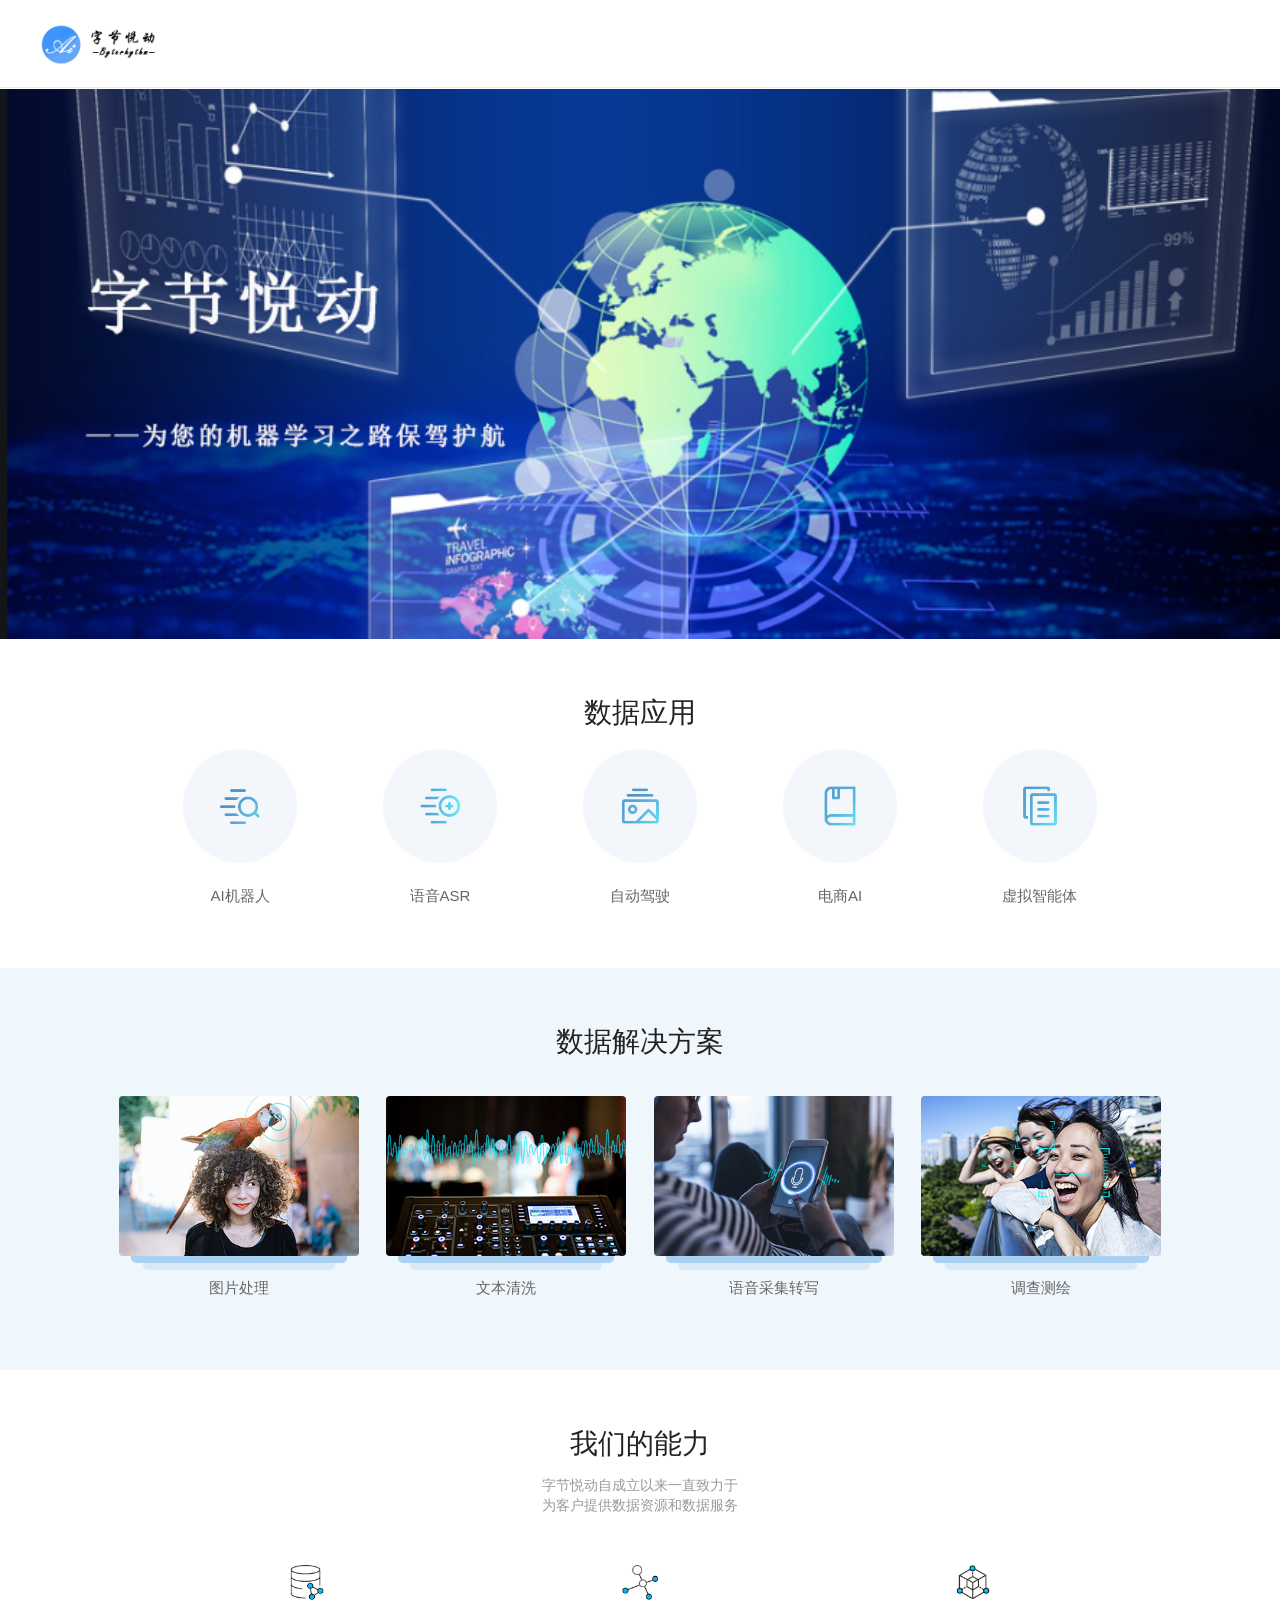
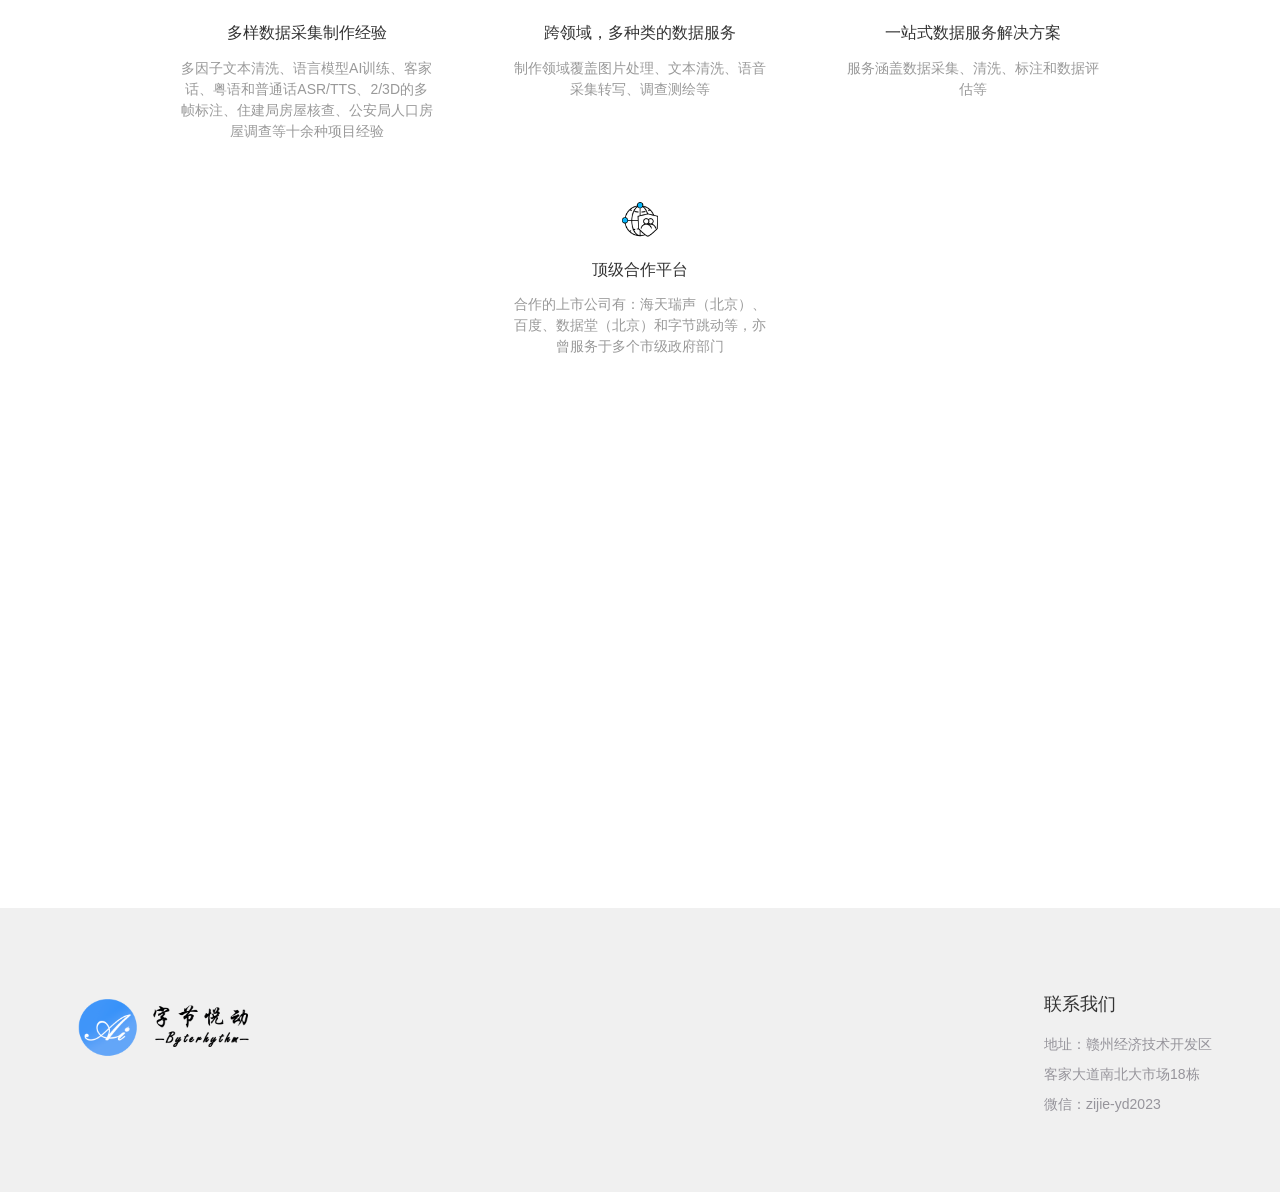
==== commit 98f0b6a7: "Add files via upload" ====
--- a/index.html
+++ b/index.html
@@ -497,19 +497,19 @@
 						<div class="li-top ft18">联系我们</div>
 						<div class="li-bot">
 							<div>地址：赣州经济技术开发区客家大道南北大市场18栋</div>
-							<div>微信：zhang_add_rich</div>
+							<div>微信：zijie-yd2023</div>
 						</div>
 					</div>
 				</div>
-				<!--<div class="right-text fr">
+				<!-- <div class="right-text fr">
 					<div class="li">
 						<div class="li-top ft18">联系我们</div>
 						<div class="li-bot">
 							<div>地址：广东省梅州市梅县区桃源小镇86号</div>
-							<div>微信：zhang_add_rich</div>
+							<div>微信：zijie-yd2023</div>
 						</div>
 					</div>
-				</div>-->
+				</div> -->
 			</div>
 		</div>
 	</footer>
@@ -558,7 +558,7 @@
 			// 	e.stopPropagation();
 			// })
 			$('.send-mail').on('click', function () {
-				document.location = "mailto:dpo@speechocean.com";
+				document.location = "mailto:i@caiths.com";
 			});
 		})
 	</script>
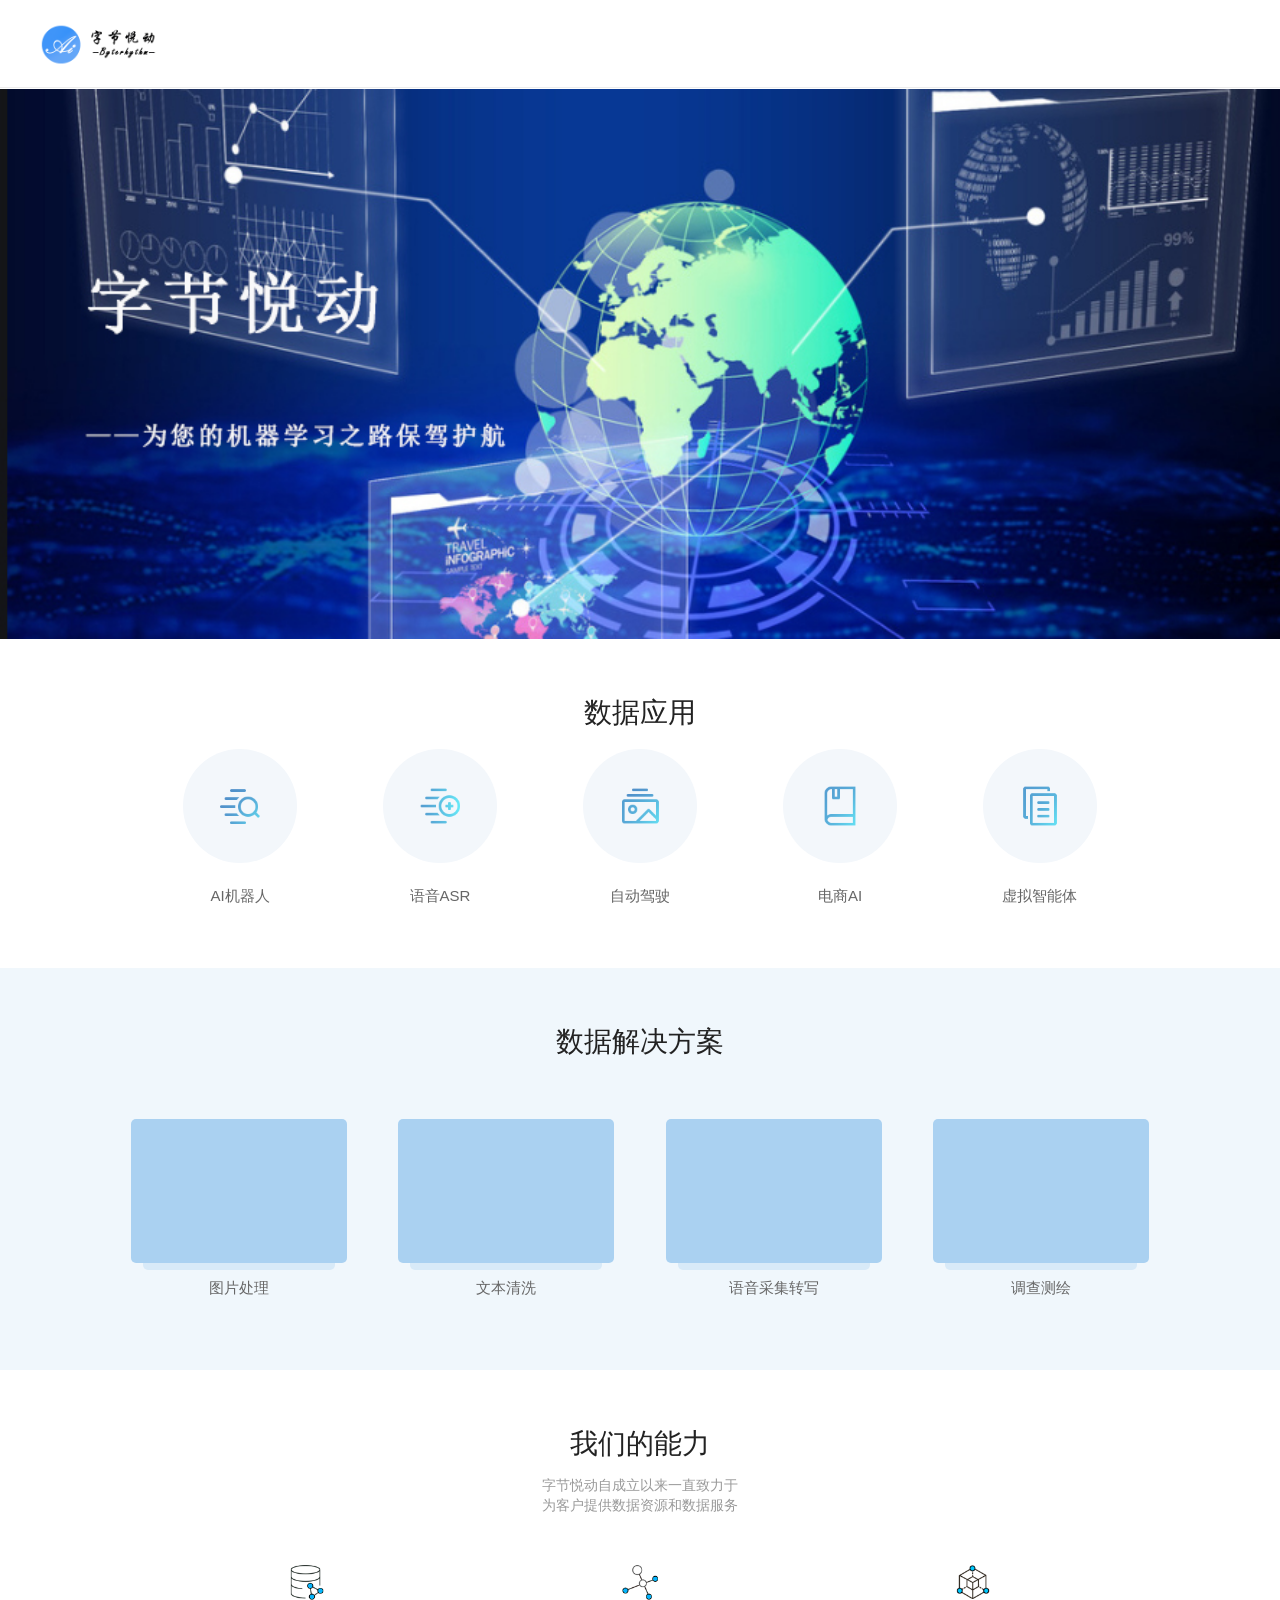
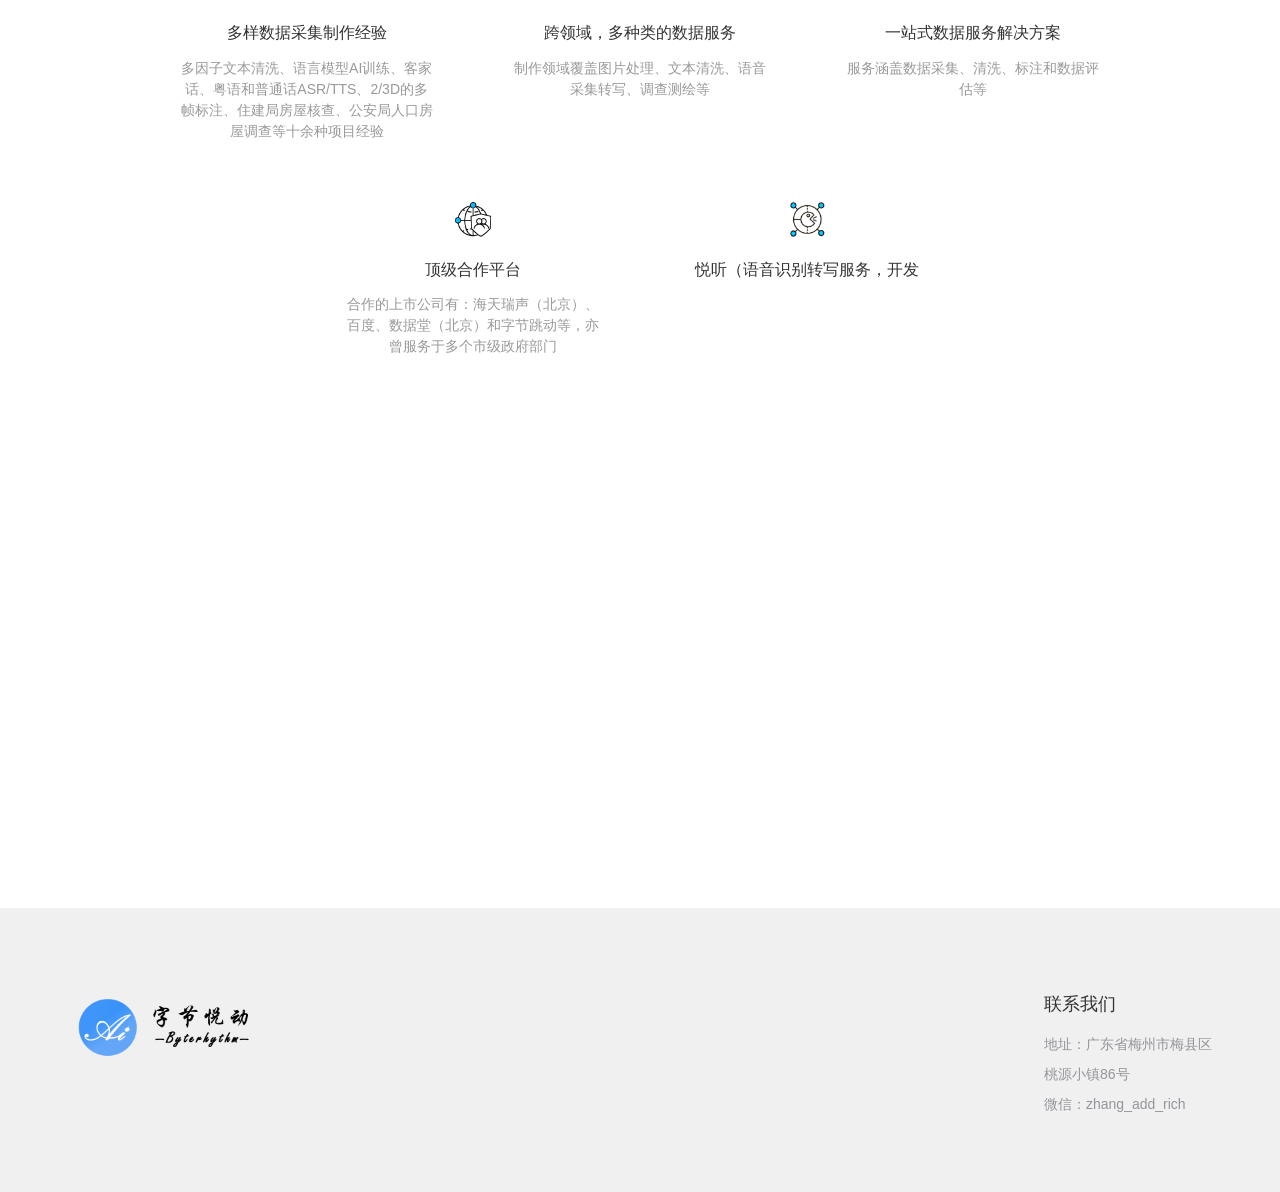
==== commit a9a8095b: "Add files via upload" ====
--- a/index.html
+++ b/index.html
@@ -10,7 +10,7 @@
 	<meta name="format-detection" content="telephone=no">
 	<meta name="renderer" content="webkit">
 	<meta http-equiv="X-UA-Compatible" content="IE=Edge,chrome=1">
-	<title>赣州市字节悦动科技有限公司</title>
+	<title>梅州市字节悦动科技有限公司</title>
 	<link href="files/字节悦动.ico" rel="shortcut icon">
 	<link rel="stylesheet" href="files/reset.css" type="text/css" media="screen" charset="utf-8">
 	<link rel="stylesheet" href="files/media.css" type="text/css" media="screen" charset="utf-8">
@@ -50,7 +50,6 @@
 		</header>
 	</div>
 
-
 	<div class="contable"></div>
 	<!-- 视频 -->
 	<div class="video-content">
@@ -100,7 +99,6 @@
 			top: -30px;
 			width: 130px;
 			height: 130px;
-		}
 		}
 	</style>
 
@@ -445,13 +443,6 @@
 					<div class="t0 ft22">一站式数据服务解决方案</div>
 					<div class="t1 ft16">服务涵盖数据采集、清洗、标注和数据评估等</div>
 				</div>
-				<!--梅州<div class="li secwen add3 animate">
-					<div class="img">
-						<img src="files/15560935033396s8hed.png" alt="多语种制作能力，数据资源丰富">
-					</div>
-					<div class="t0 ft22">悦听（语音识别转写服务，开发中）</div>
-					<div class="t1 ft16"></div>
-				</div>-->
 				<div class="li secwen add3 animate">
 					<div class="img">
 						<img src="files/15560935202492aadz2.png" alt="遍及全球的语言学专家团队">
@@ -459,6 +450,13 @@
 
 					<div class="t0 ft22">顶级合作平台</div>
 					<div class="t1 ft16">合作的上市公司有：海天瑞声（北京）、百度、数据堂（北京）和字节跳动等，亦曾服务于多个市级政府部门</div>
+				</div>
+				<div class="li secwen add3 animate">
+					<div class="img">
+						<img src="files/15560935033396s8hed.png" alt="多语种制作能力，数据资源丰富">
+					</div>
+					<div class="t0 ft22">悦听（语音识别转写服务，开发中）</div>
+					<div class="t1 ft16"></div>
 				</div>
 			</div>
 		</div>
@@ -490,29 +488,21 @@
 					<a href="#" class="logo">
 						<img src="files/bocweb-logo.png" alt="">
 					</a>
-
 				</div>
 				<div class="right-text fr">
 					<div class="li">
 						<div class="li-top ft18">联系我们</div>
 						<div class="li-bot">
-							<div>地址：赣州经济技术开发区客家大道南北大市场18栋</div>
-							<div>微信：zijie-yd2023</div>
+							<div>地址：广东省梅州市梅县区桃源小镇86号</div>
+							<div>微信：zhang_add_rich</div>
 						</div>
 					</div>
 				</div>
-				<!-- <div class="right-text fr">
-					<div class="li">
-						<div class="li-top ft18">联系我们</div>
-						<div class="li-bot">
-							<div>地址：广东省梅州市梅县区桃源小镇86号</div>
-							<div>微信：zijie-yd2023</div>
-						</div>
-					</div>
-				</div> -->
 			</div>
 		</div>
 	</footer>
+
+
 	<footer class="bocweb-mfooter mbox">
 		<div class="mfooter">
 			<div class="left-images fl">
@@ -527,8 +517,8 @@
 							<div class="ul ul0">
 								<div class="tit ft18">联系我们</div>
 								<div class="p">
-									<p>地址：赣州经开区客家大道南北大市场18栋</p>
-									<p>微信：zhang_add_rich</p>
+									<p>地址：广东省梅州市梅县区桃源小镇86号</p>
+									<p>微信：zijie-yd2023</p>
 								</div>
 							</div>
 						</td>
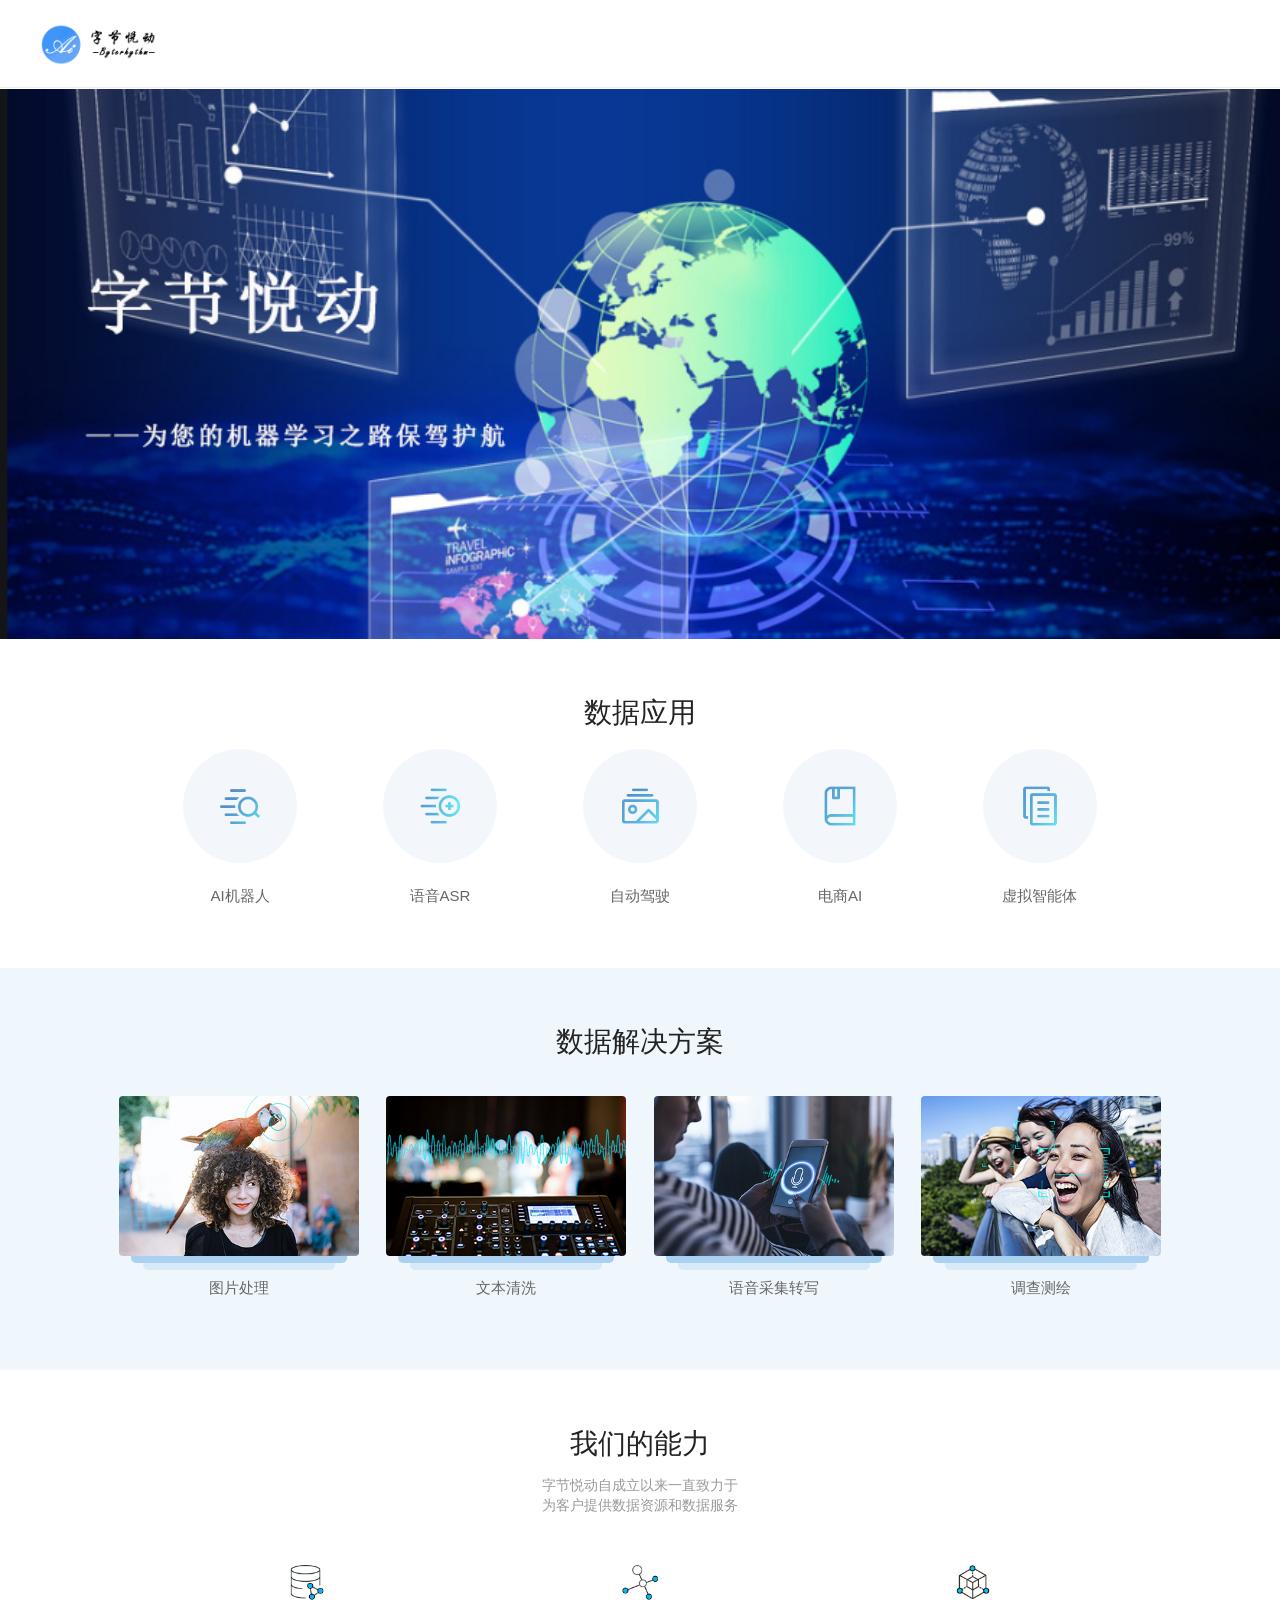
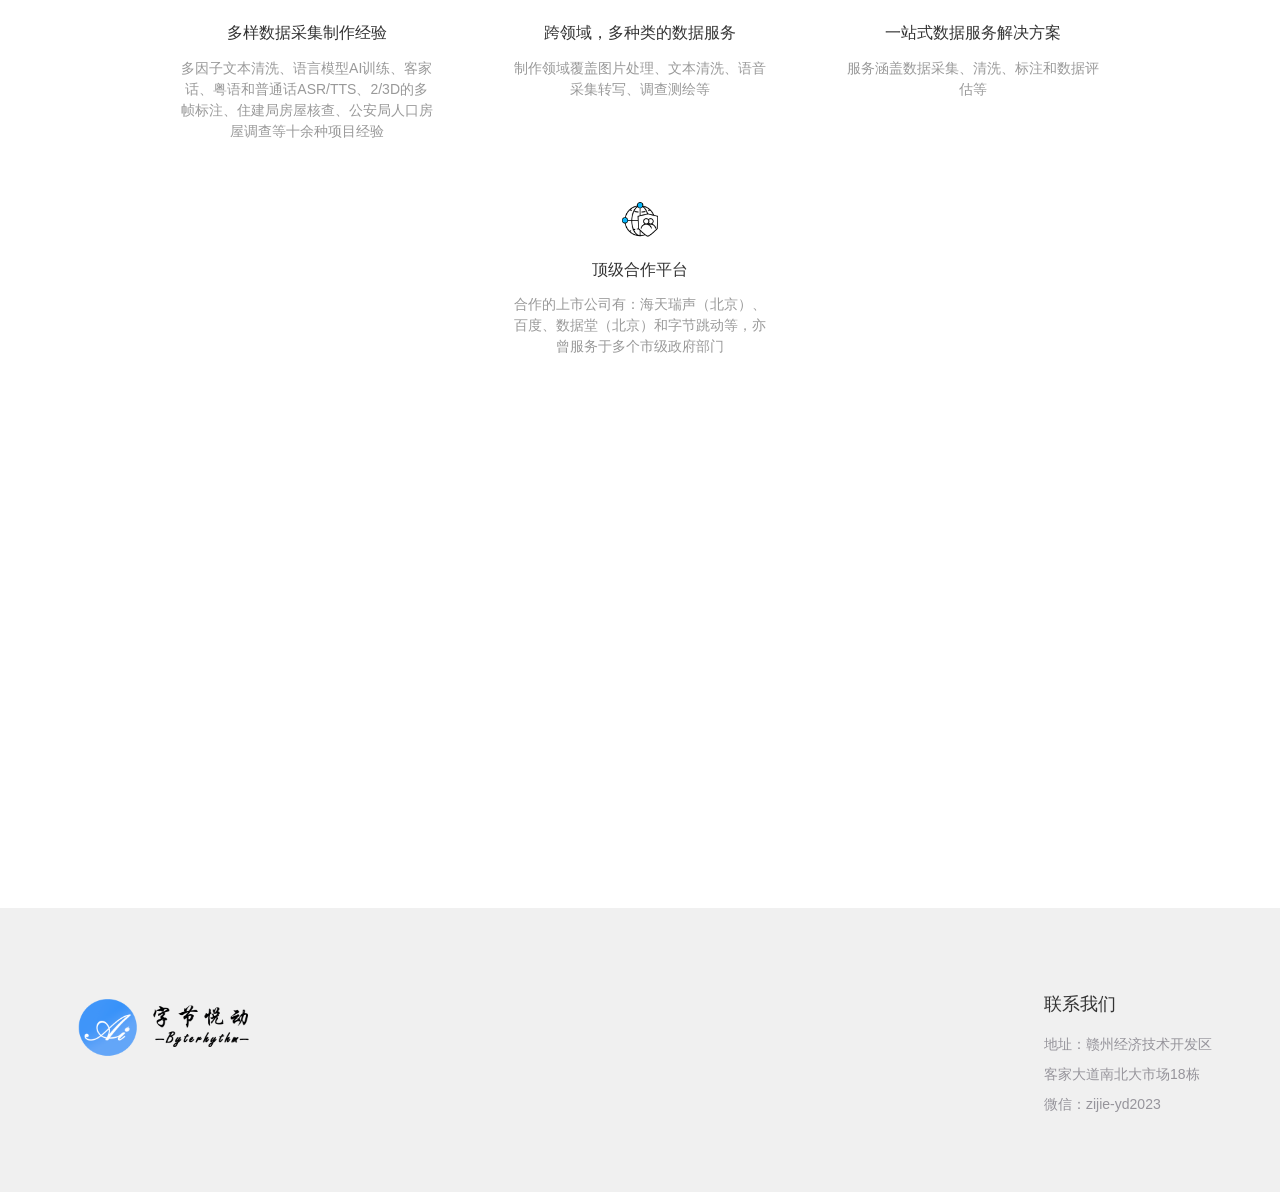
==== commit c77f7410: "Add files via upload" ====
--- a/index.html
+++ b/index.html
@@ -10,7 +10,7 @@
 	<meta name="format-detection" content="telephone=no">
 	<meta name="renderer" content="webkit">
 	<meta http-equiv="X-UA-Compatible" content="IE=Edge,chrome=1">
-	<title>梅州市字节悦动科技有限公司</title>
+	<title>赣州市字节悦动科技有限公司</title>
 	<link href="files/字节悦动.ico" rel="shortcut icon">
 	<link rel="stylesheet" href="files/reset.css" type="text/css" media="screen" charset="utf-8">
 	<link rel="stylesheet" href="files/media.css" type="text/css" media="screen" charset="utf-8">
@@ -50,6 +50,7 @@
 		</header>
 	</div>
 
+
 	<div class="contable"></div>
 	<!-- 视频 -->
 	<div class="video-content">
@@ -443,6 +444,13 @@
 					<div class="t0 ft22">一站式数据服务解决方案</div>
 					<div class="t1 ft16">服务涵盖数据采集、清洗、标注和数据评估等</div>
 				</div>
+				<!--梅州<div class="li secwen add3 animate">
+					<div class="img">
+						<img src="files/15560935033396s8hed.png" alt="多语种制作能力，数据资源丰富">
+					</div>
+					<div class="t0 ft22">悦听（语音识别转写服务，开发中）</div>
+					<div class="t1 ft16"></div>
+				</div>-->
 				<div class="li secwen add3 animate">
 					<div class="img">
 						<img src="files/15560935202492aadz2.png" alt="遍及全球的语言学专家团队">
@@ -450,13 +458,6 @@
 
 					<div class="t0 ft22">顶级合作平台</div>
 					<div class="t1 ft16">合作的上市公司有：海天瑞声（北京）、百度、数据堂（北京）和字节跳动等，亦曾服务于多个市级政府部门</div>
-				</div>
-				<div class="li secwen add3 animate">
-					<div class="img">
-						<img src="files/15560935033396s8hed.png" alt="多语种制作能力，数据资源丰富">
-					</div>
-					<div class="t0 ft22">悦听（语音识别转写服务，开发中）</div>
-					<div class="t1 ft16"></div>
 				</div>
 			</div>
 		</div>
@@ -488,21 +489,29 @@
 					<a href="#" class="logo">
 						<img src="files/bocweb-logo.png" alt="">
 					</a>
+
 				</div>
 				<div class="right-text fr">
 					<div class="li">
 						<div class="li-top ft18">联系我们</div>
 						<div class="li-bot">
-							<div>地址：广东省梅州市梅县区桃源小镇86号</div>
-							<div>微信：zhang_add_rich</div>
+							<div>地址：赣州经济技术开发区客家大道南北大市场18栋</div>
+							<div>微信：zijie-yd2023</div>
 						</div>
 					</div>
 				</div>
+				<!--<div class="right-text fr">
+					<div class="li">
+						<div class="li-top ft18">联系我们</div>
+						<div class="li-bot">
+							<div>地址：赣州经济技术开发区客家大道南北大市场18栋</div>
+							<div>微信：zijie-yd2023</div>
+						</div>
+					</div>
+				</div>-->
 			</div>
 		</div>
 	</footer>
-
-
 	<footer class="bocweb-mfooter mbox">
 		<div class="mfooter">
 			<div class="left-images fl">
@@ -517,8 +526,8 @@
 							<div class="ul ul0">
 								<div class="tit ft18">联系我们</div>
 								<div class="p">
-									<p>地址：广东省梅州市梅县区桃源小镇86号</p>
-									<p>微信：zijie-yd2023</p>
+									<p>地址：赣州经开区客家大道南北大市场18栋</p>
+									<p>微信：zhang_add_rich</p>
 								</div>
 							</div>
 						</td>
@@ -548,7 +557,7 @@
 			// 	e.stopPropagation();
 			// })
 			$('.send-mail').on('click', function () {
-				document.location = "mailto:i@caiths.com";
+				document.location = "mailto:dpo@speechocean.com";
 			});
 		})
 	</script>
